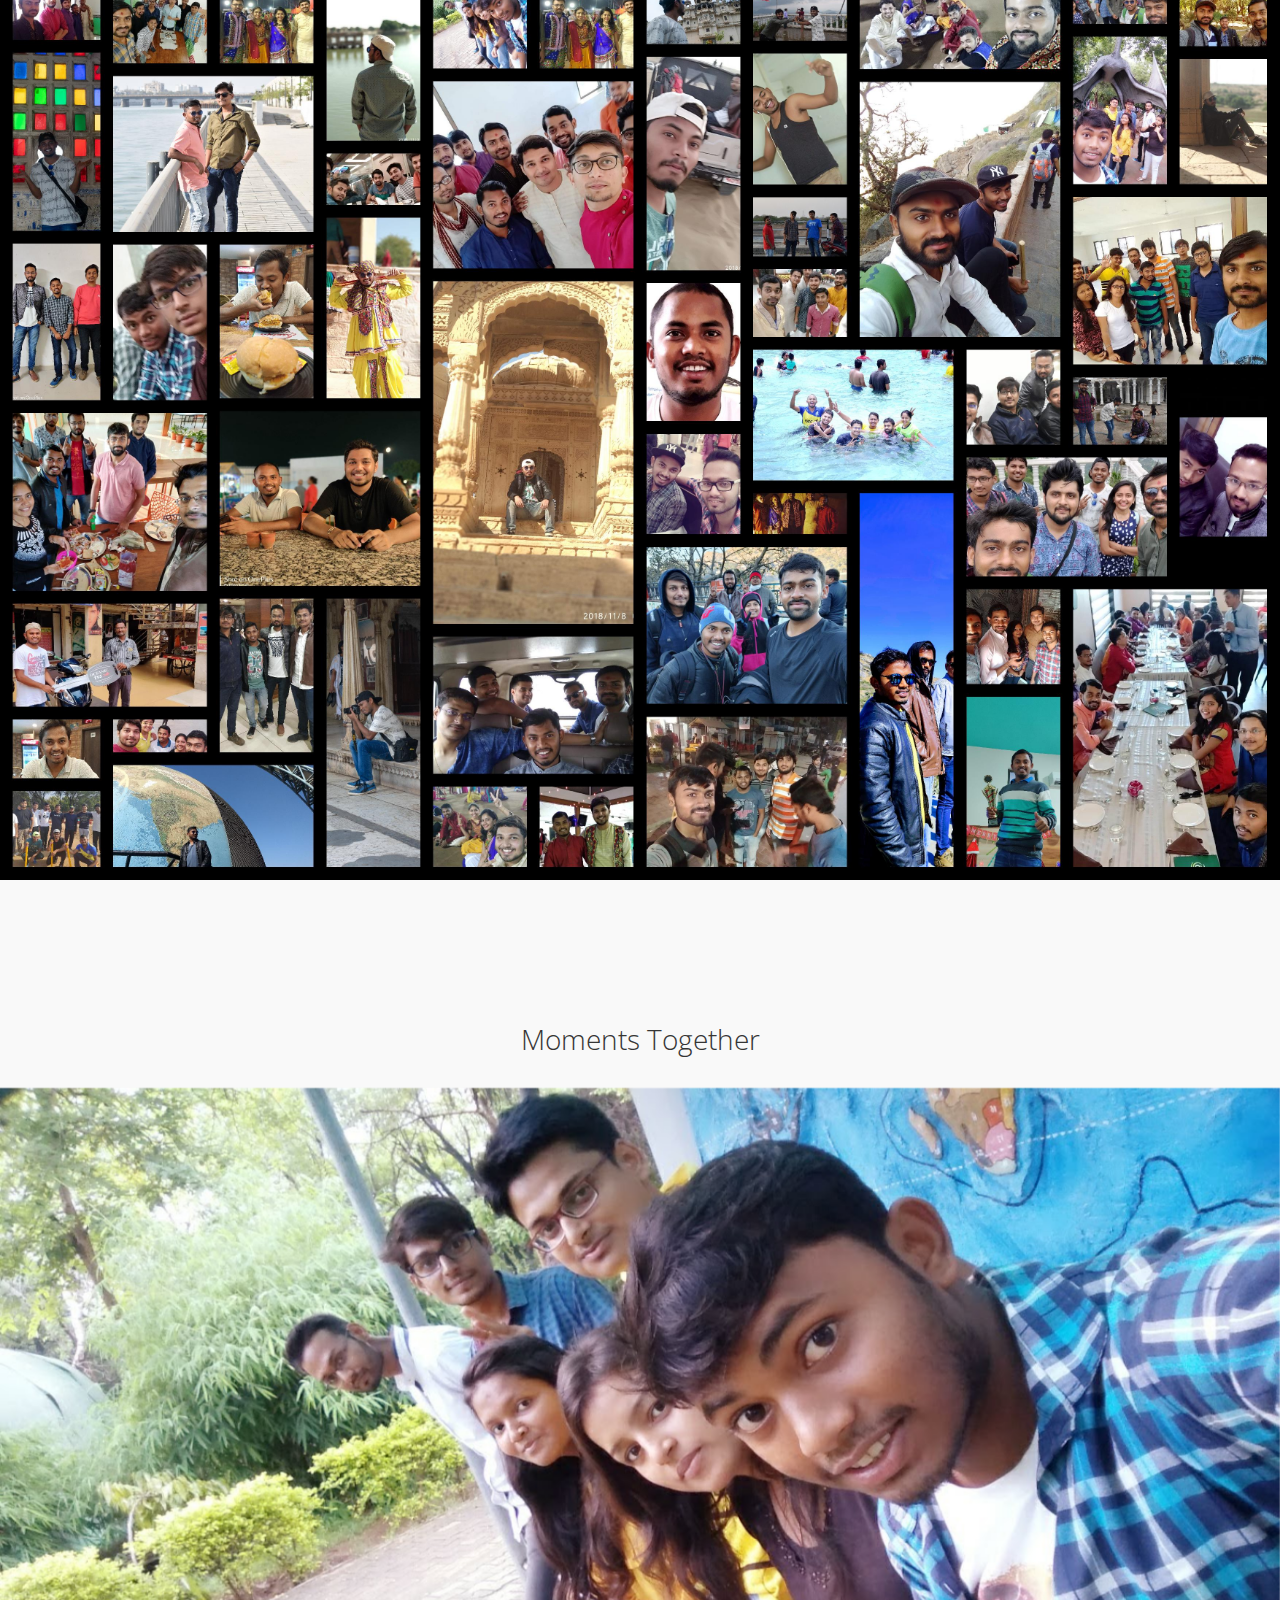
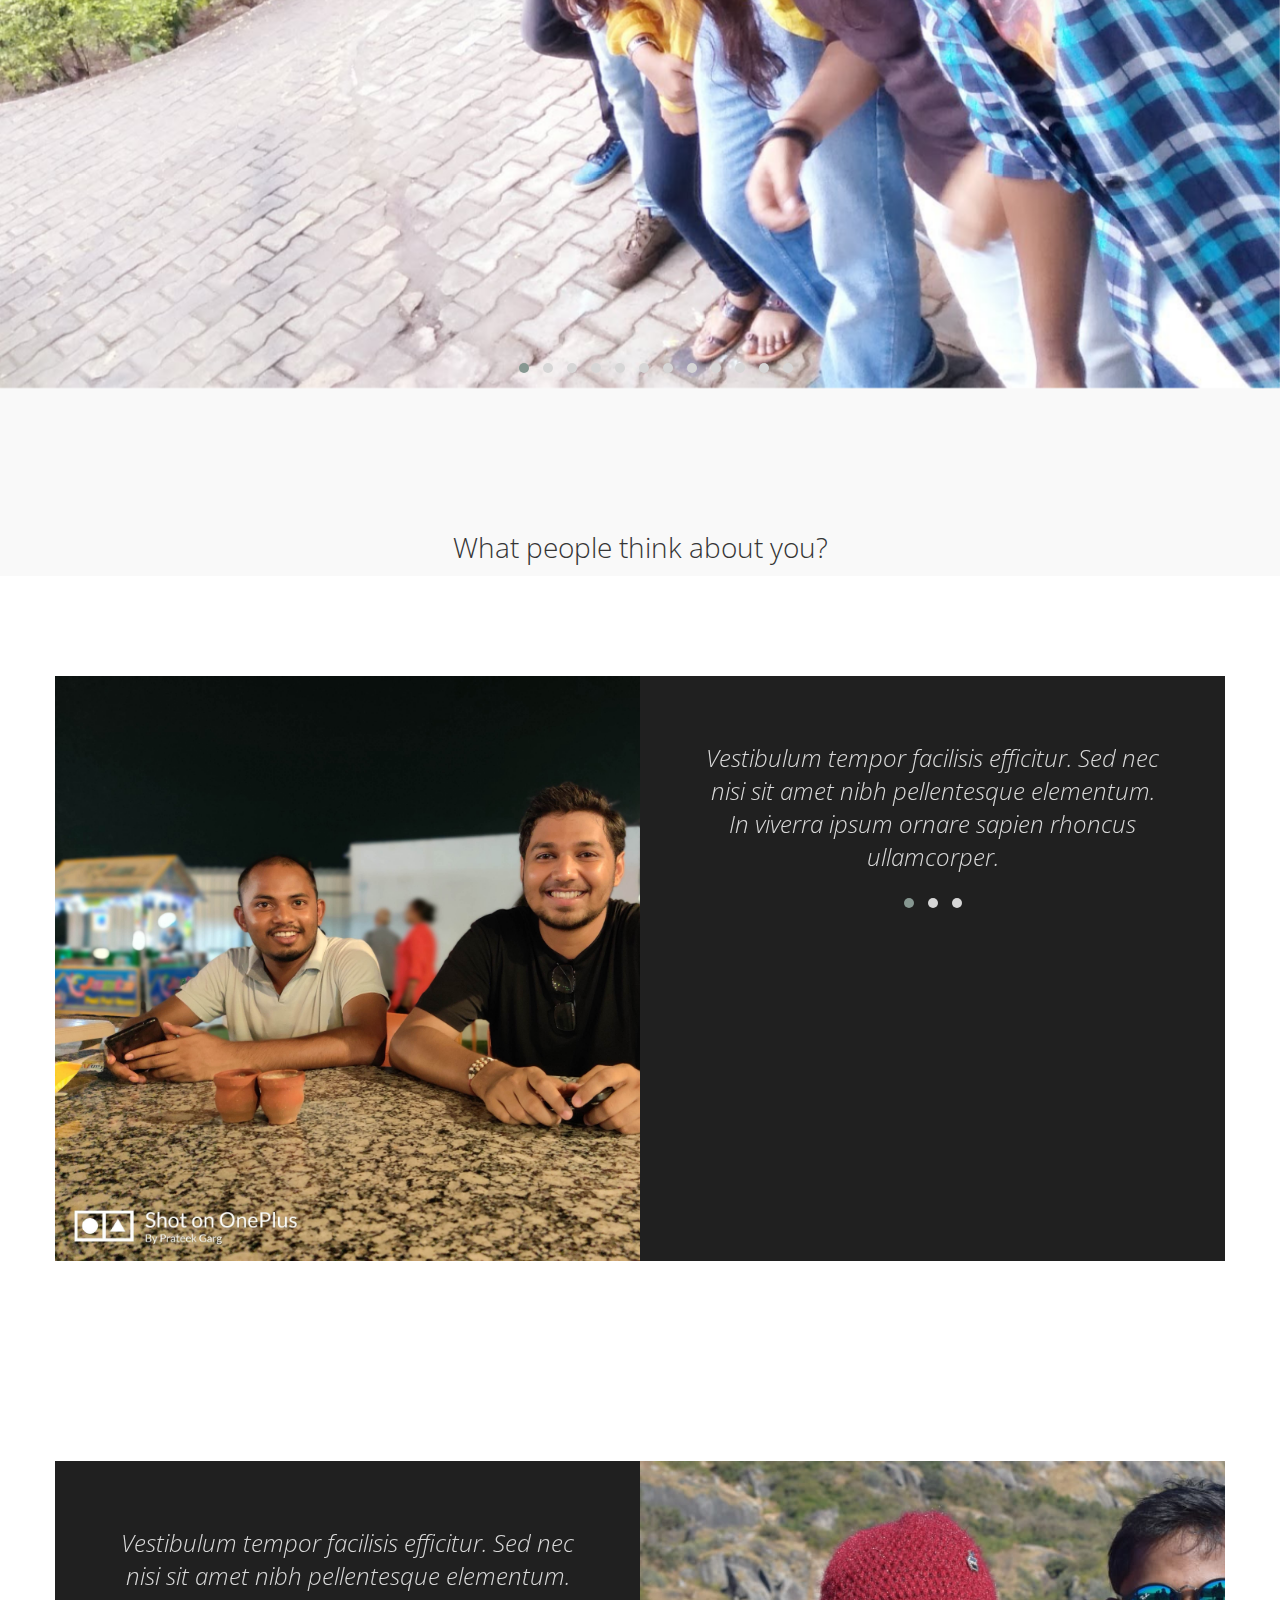
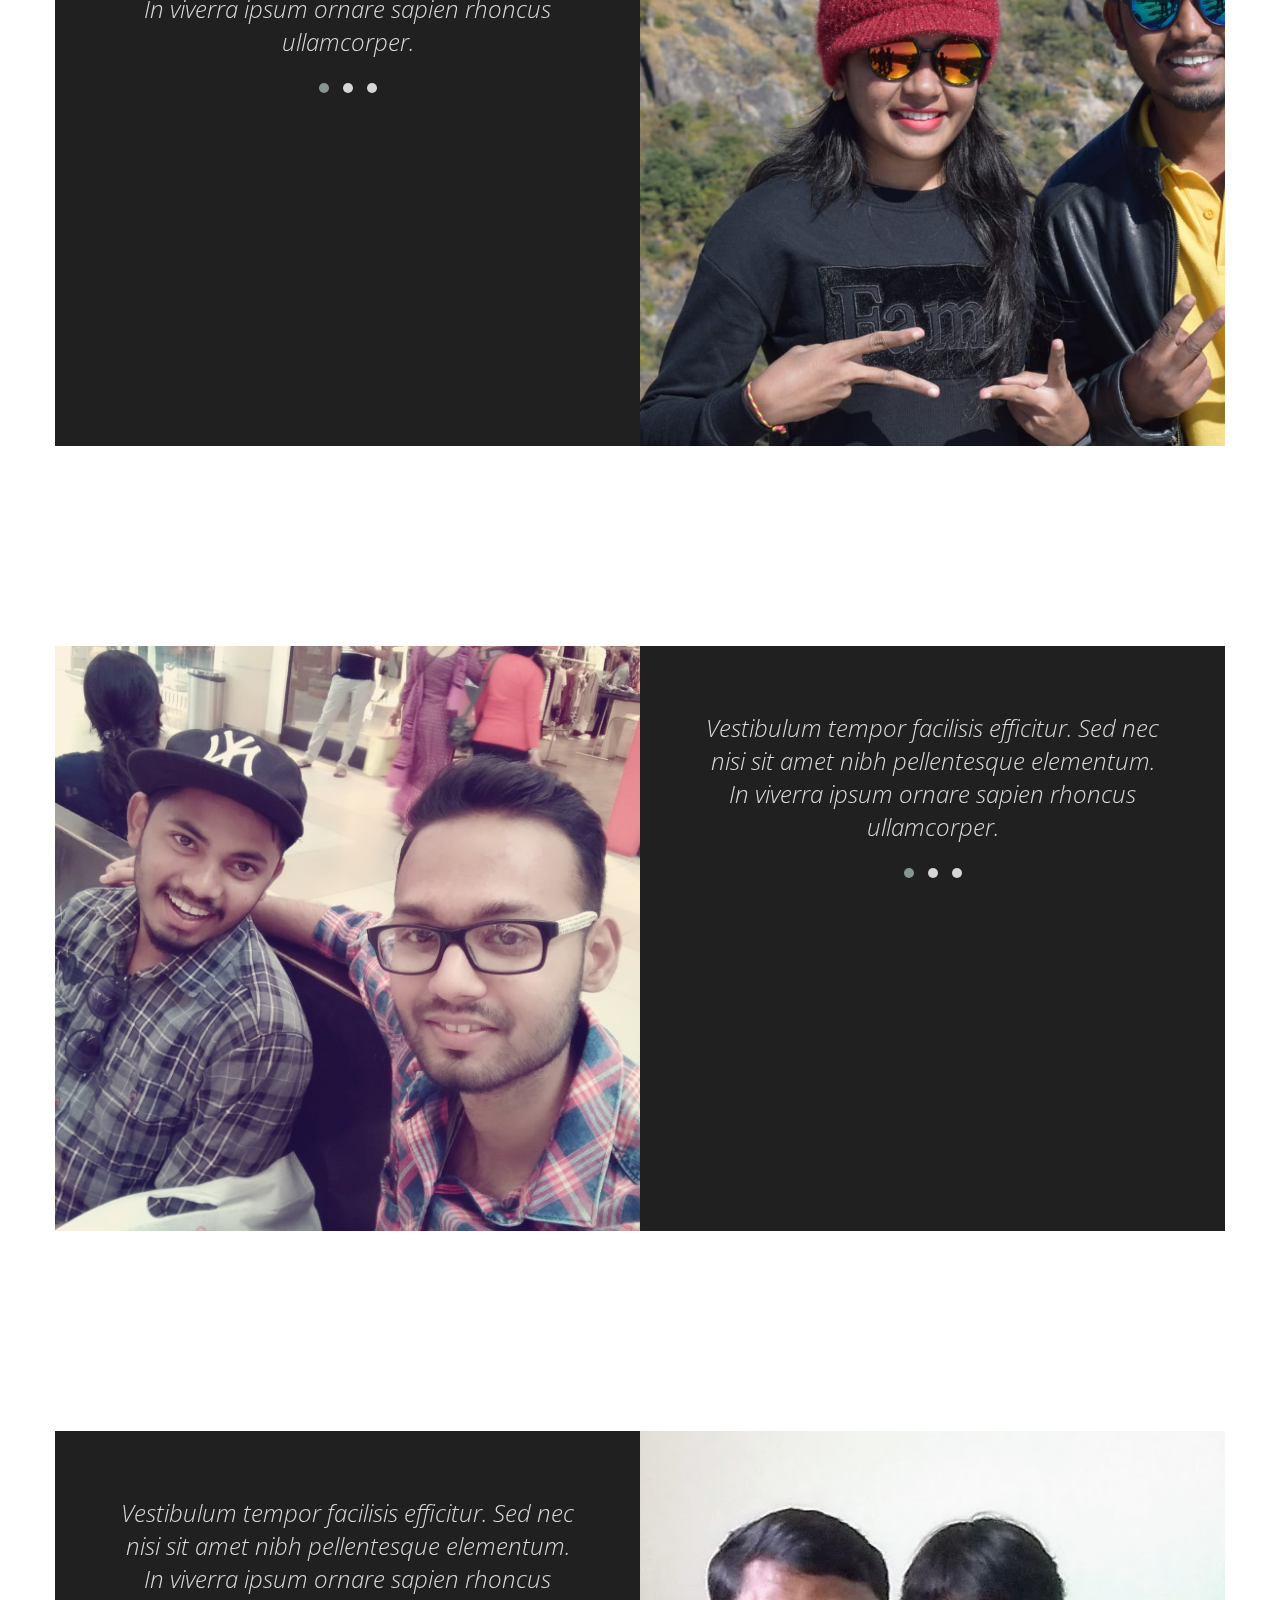
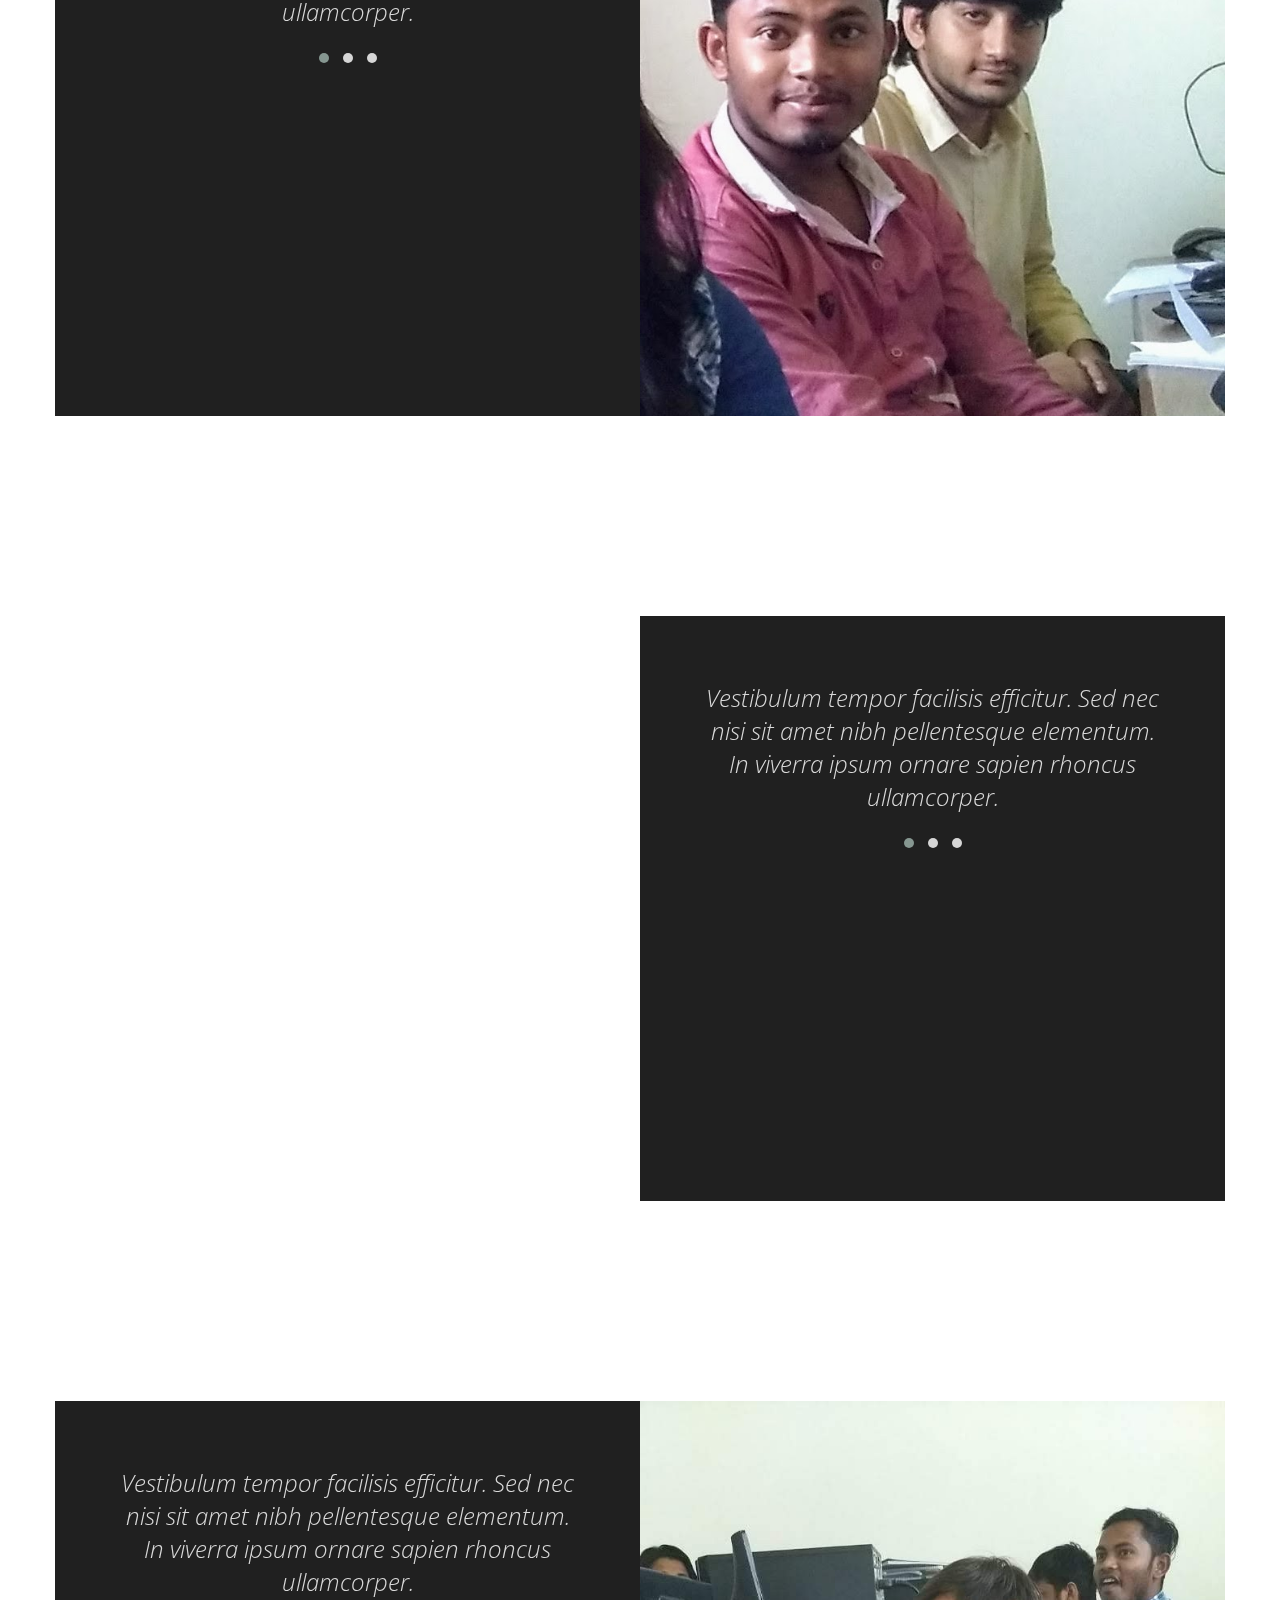
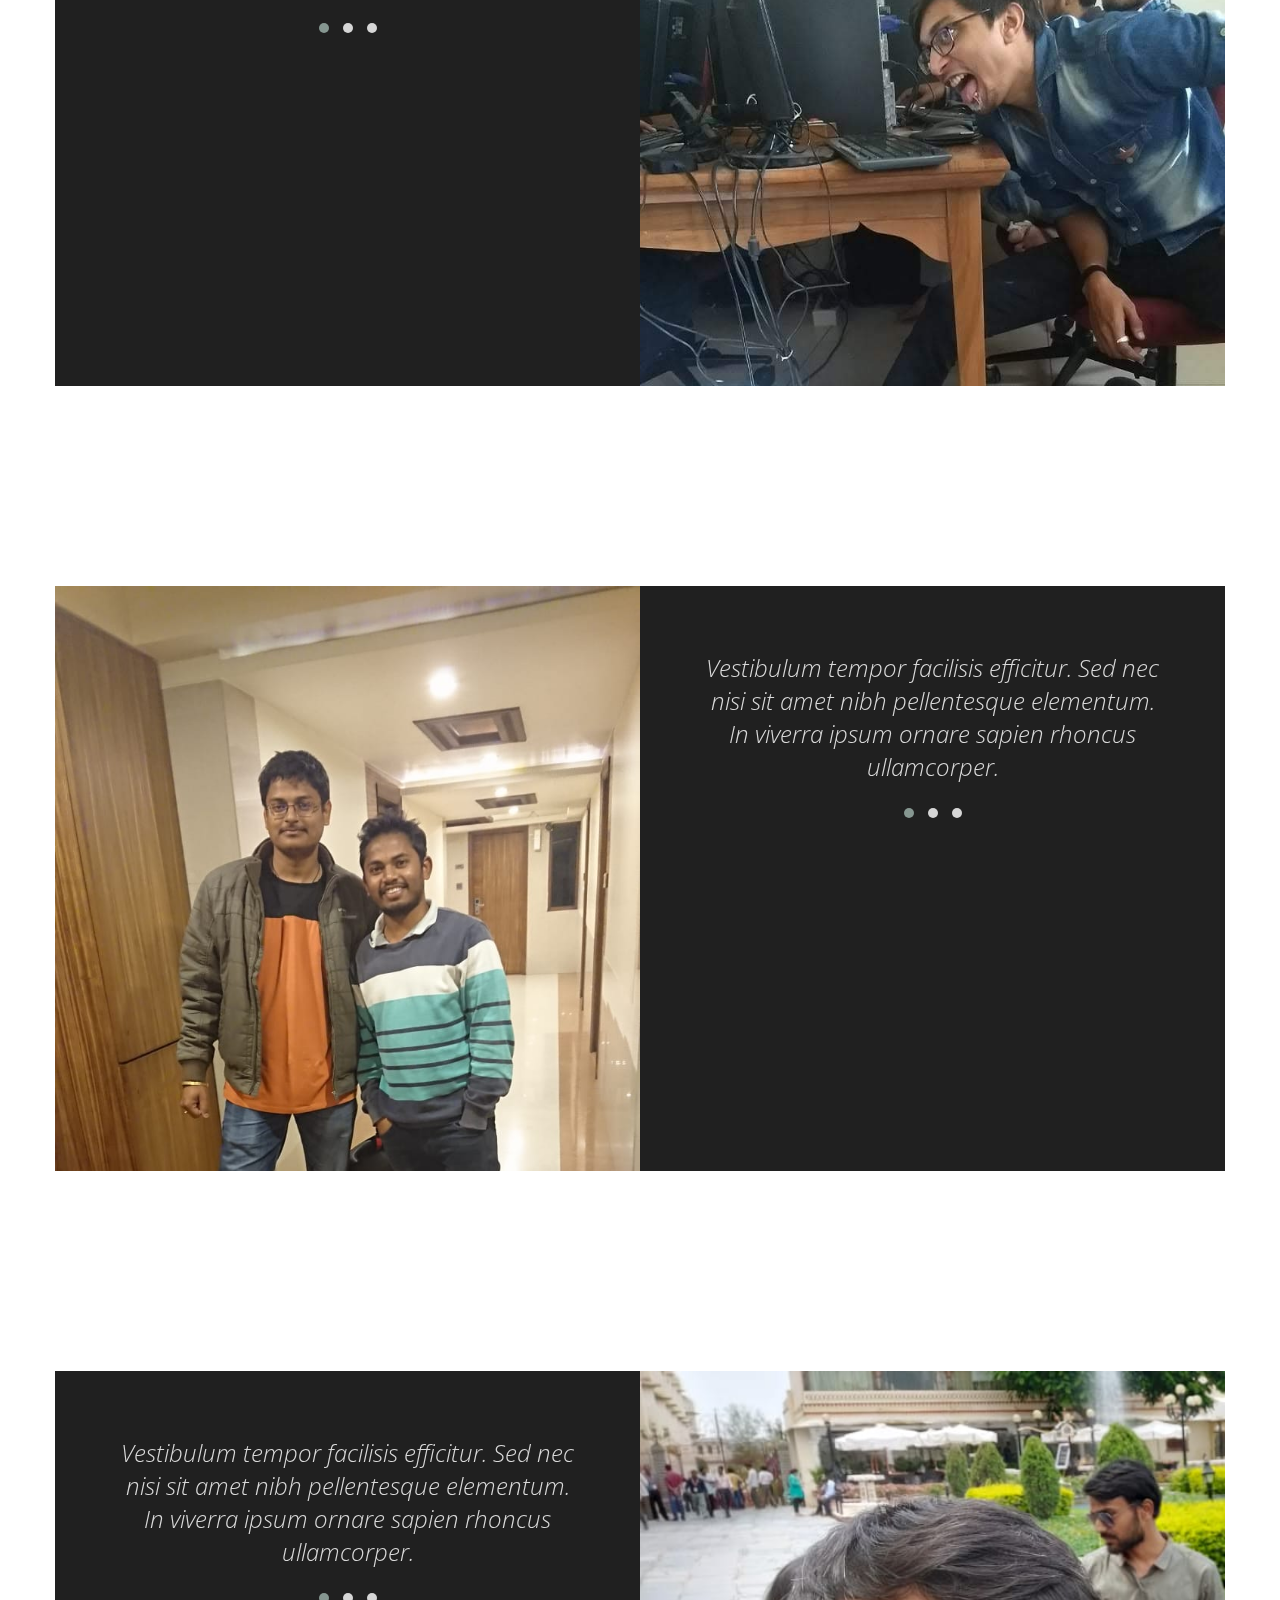
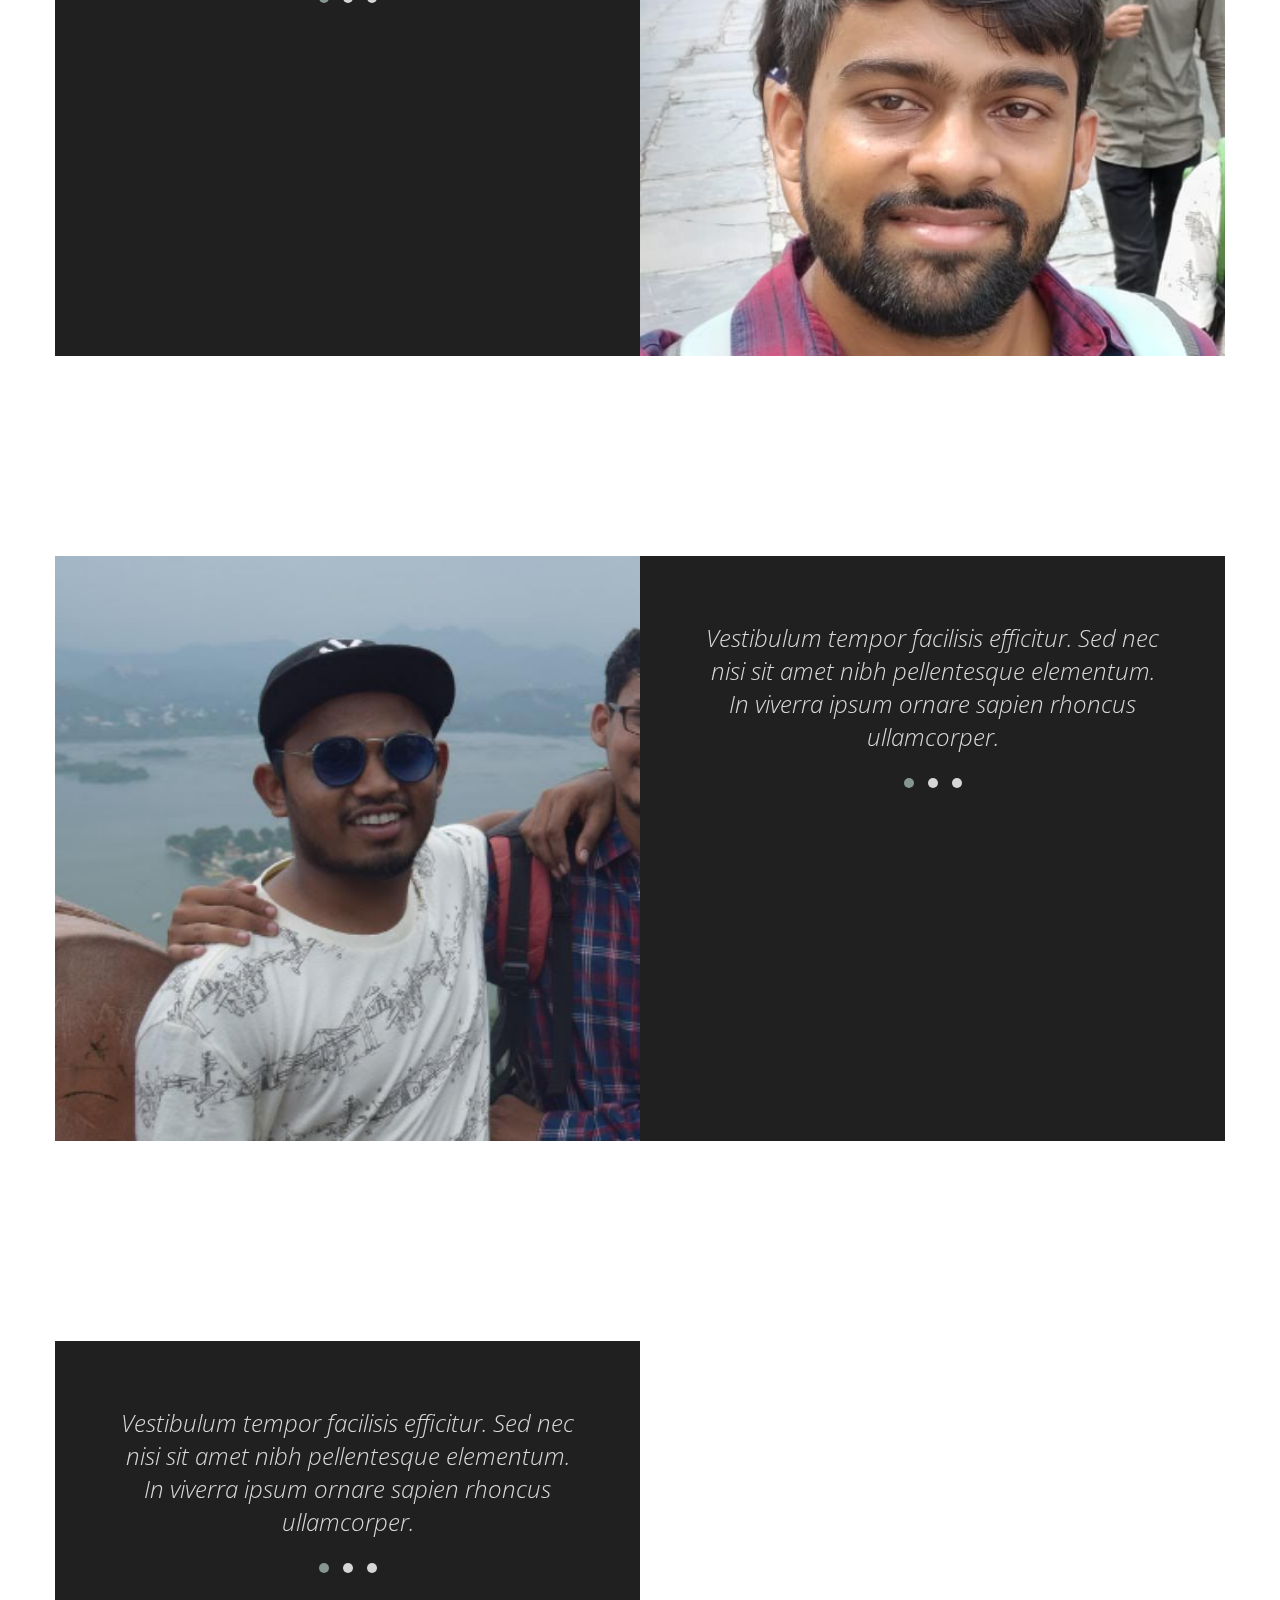
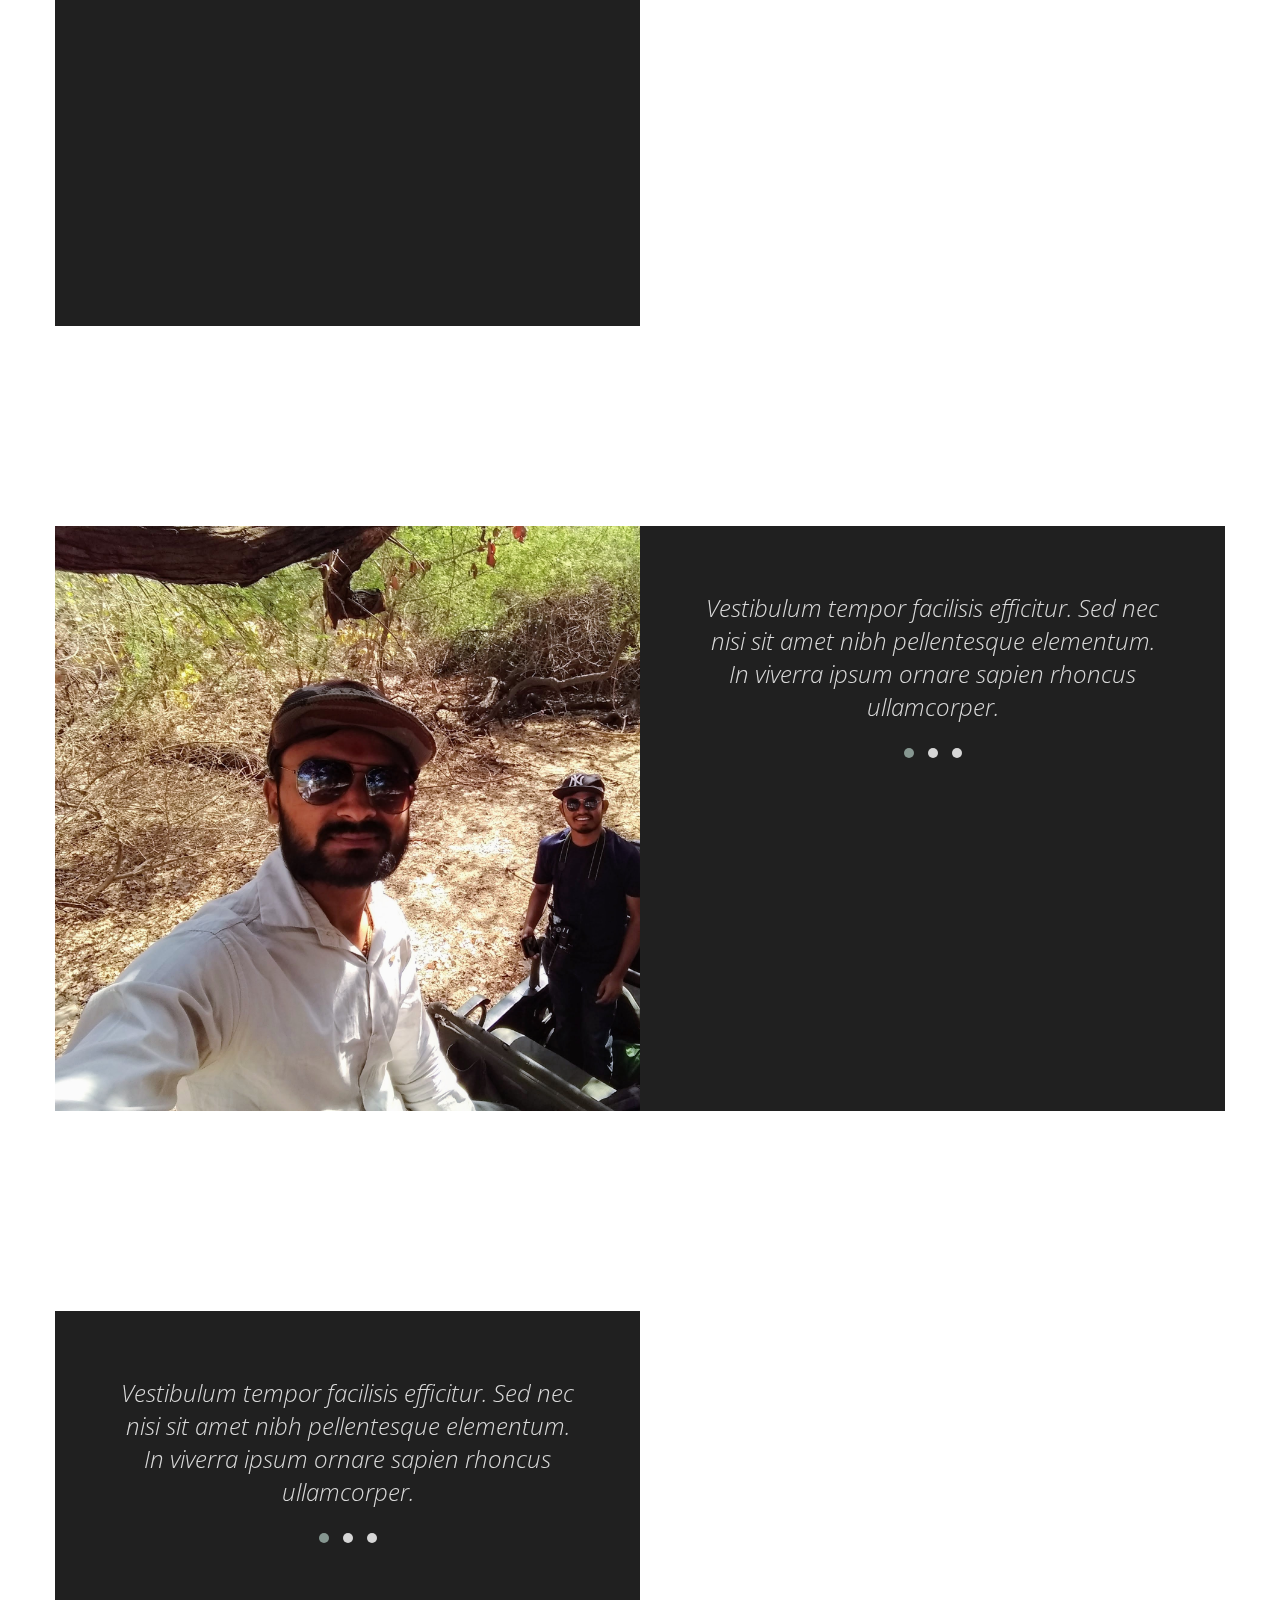
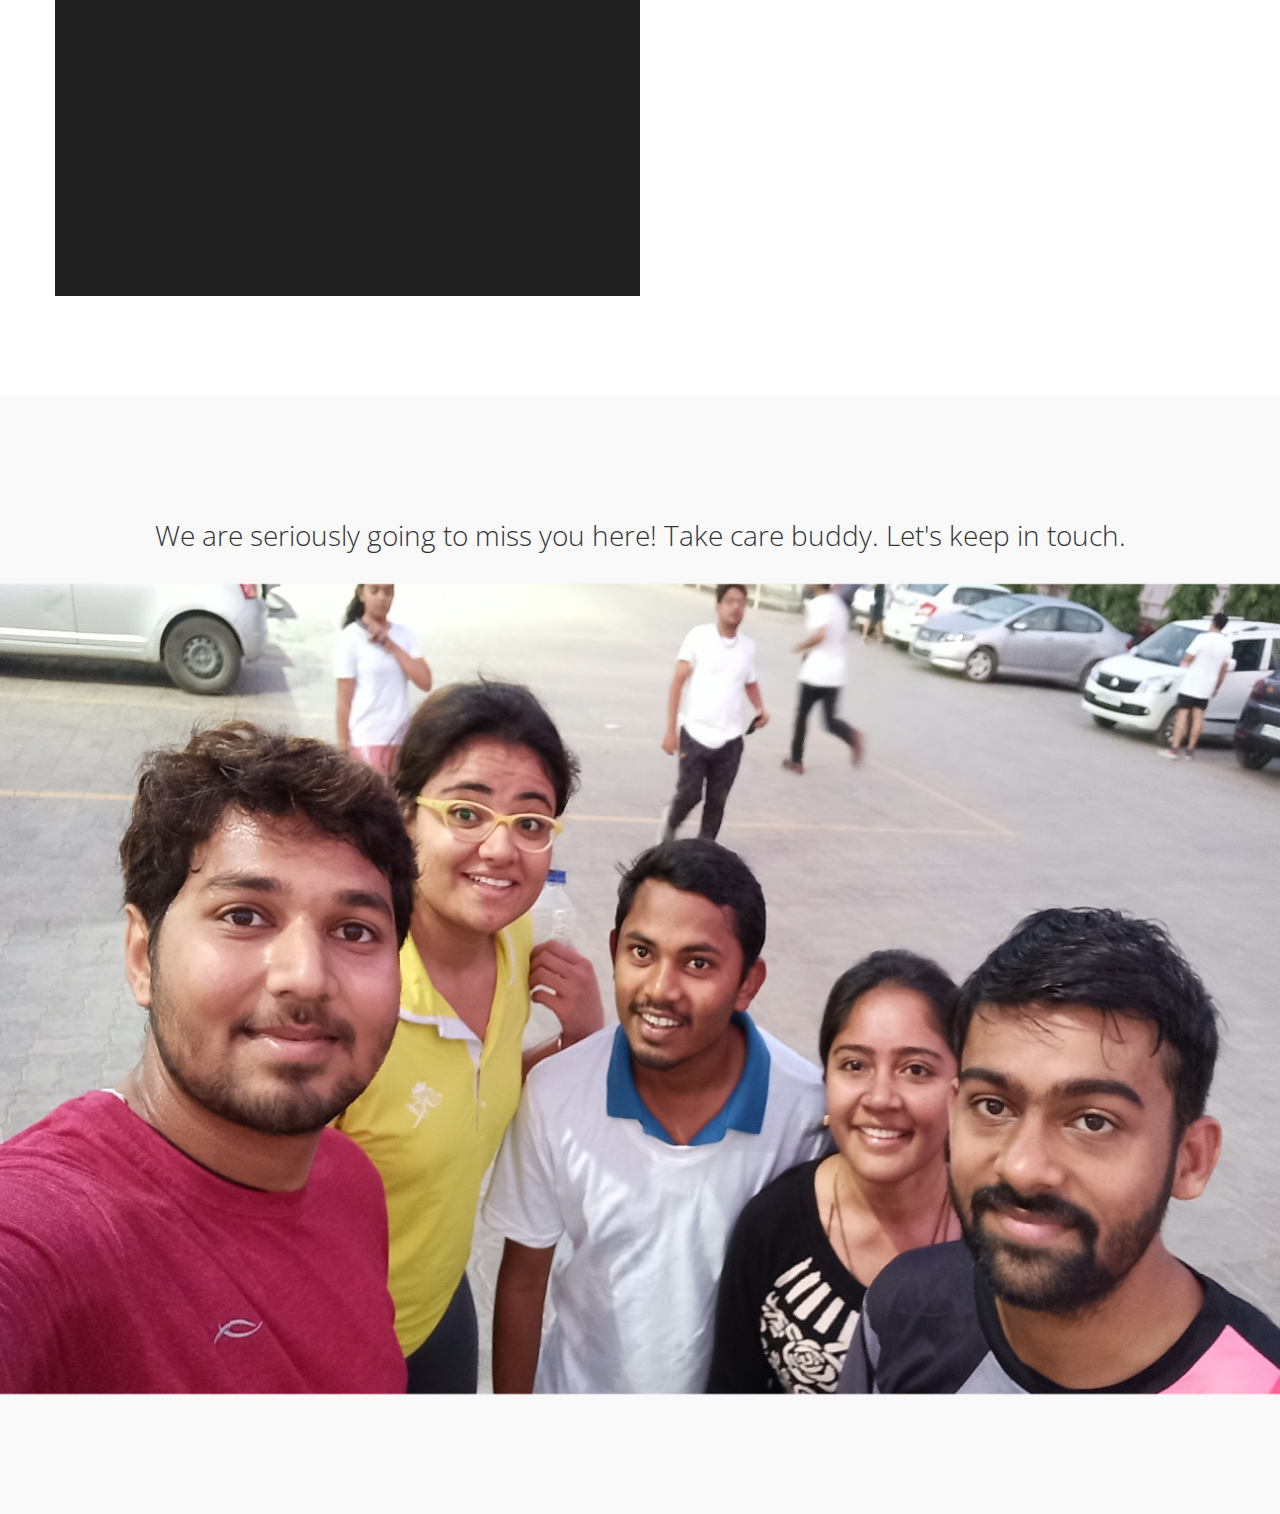
==== index.html @ dcfbf040 "initial commit" ====
<!DOCTYPE html>
<html lang="en">

<head>

     <title>Farewell Rajesh</title>
     <meta charset="UTF-8">
     <meta http-equiv="X-UA-Compatible" content="IE=Edge">
     <meta name="description" content="">
     <meta name="keywords" content="">
     <meta name="team" content="">
     <meta name="viewport" content="width=device-width, initial-scale=1, maximum-scale=1">

     <link rel="stylesheet" href="css/bootstrap.min.css">
     <link rel="stylesheet" href="css/owl.carousel.css">
     <link rel="stylesheet" href="css/owl.theme.default.min.css">
     <link rel="stylesheet" href="css/font-awesome.min.css">

     <!-- MAIN CSS -->
     <link rel="stylesheet" href="css/tooplate-style.css">
</head>

<body onload="load()">

     <!-- PRE LOADER -->
     <section class="preloader">
          <div class="spinner">
               <span class="spinner-rotate"></span>
          </div>
     </section>


     <!-- FEATURE -->
     <section id="home" data-stellar-background-ratio="0.5">
     </section>


     <section class="carousel-sec">
          <center>
               <h2> Moments Together </h2>
          </center>
          <div class="owl-carousel owl-theme">
               <div class="item">
                    <div class="testimonial-item">
                         <img style="height:100vh;" src="images/moment-1.jpg" class="img-responsive" alt="Rajesh">
                    </div>
               </div>
               <div class="item">
                    <div class="testimonial-item">
                         <img style="height:100vh;" src="images/moment-2.jpg" class="img-responsive" alt="Rajesh">
                    </div>
               </div>
               <div class="item">
                    <div class="testimonial-item">
                         <img style="height:100vh;" src="images/moment-3.jpg" class="img-responsive" alt="Rajesh">
                    </div>
               </div>
               <div class="item">
                    <div class="testimonial-item">
                         <img style="height:100vh;" src="images/moment-4.jpg" class="img-responsive" alt="Rajesh">
                    </div>
               </div>
               <div class="item">
                    <div class="testimonial-item">
                         <img style="height:100vh;" src="images/moment-6.jpg" class="img-responsive" alt="Rajesh">
                    </div>
               </div>
               <div class="item">
                    <div class="testimonial-item">
                         <img style="height:100vh;" src="images/moment-7.jpg" class="img-responsive" alt="Rajesh">
                    </div>
               </div>
               <div class="item">
                    <div class="testimonial-item">
                         <img style="height:100vh;" src="images/moment-8.jpg" class="img-responsive" alt="Rajesh">
                    </div>
               </div>
               <div class="item">
                    <div class="testimonial-item">
                         <img style="height:100vh;" src="images/moment-9.jpg" class="img-responsive" alt="Rajesh">
                    </div>
               </div>
               <div class="item">
                    <div class="testimonial-item">
                         <img style="height:100vh;" src="images/moment-10.jpg" class="img-responsive" alt="Rajesh">
                    </div>
               </div>
               <div class="item">
                    <div class="testimonial-item">
                         <img style="height:100vh;" src="images/moment-11.jpg" class="img-responsive" alt="Rajesh">
                    </div>
               </div>
               <div class="item">
                    <div class="testimonial-item">
                         <img style="height:100vh;" src="images/moment-12.jpg" class="img-responsive" alt="Rajesh">
                    </div>
               </div>
               <div class="item">
                    <div class="testimonial-item">
                         <img style="height:100vh;" src="images/moment-13.jpg" class="img-responsive" alt="Rajesh">
                    </div>
               </div>
          </div>
     </section>

     <center>
          <h2> What people think about you? </h2>
     </center>

     <!-- Maulik -->
     <section id="testimonial" data-stellar-background-ratio="0.5">
          <div class="container">
               <div class="row">
                    <div class="col-md-6 col-sm-12">
                         <div style="background-image: url('images/rajesh-maulik.jpg')" class="testimonial-image"></div>
                    </div>
                    <div class="col-md-6 col-sm-12">
                         <div class="testimonial-info">
                              <!-- <div class="section-title">
                                   <h1>What People Say</h1>
                              </div> -->
                              <div class="owl-carousel owl-theme">
                                   <div class="item">
                                        <h3>Vestibulum tempor facilisis efficitur. Sed nec nisi sit amet nibh
                                             pellentesque elementum. In viverra ipsum ornare sapien rhoncus ullamcorper.
                                        </h3>
                                        <!-- <div class="testimonial-item">
                                             <img src="images/tst-image1.jpg" class="img-responsive" alt="Rajesh">
                                             <h4>Rajesh</h4>
                                        </div> -->
                                   </div>
                                   <div class="item">
                                        <h3>Donec pretium tristique elit eget sodales. Pellentesque posuere, nunc id
                                             interdum venenatis, leo odio cursus sapien, ac malesuada nisl libero eget
                                             urna.</h3>
                                        <!-- <div class="testimonial-item">
                                             <img src="images/tst-image2.jpg" class="img-responsive" alt="Sofia">
                                             <h4>Sofia</h4>
                                        </div> -->
                                   </div>
                                   <div class="item">
                                        <h3>Lorem ipsum dolor sit amet, consectetur adipisicing eiusmod tempor
                                             incididunt ut labore et dolore magna.</h3>
                                        <!-- <div class="testimonial-item">
                                             <img src="images/tst-image3.jpg" class="img-responsive" alt="Monica">
                                             <h4>Monica</h4>
                                        </div> -->
                                   </div>
                              </div>
                         </div>
                    </div>

               </div>
          </div>
     </section>

     <!-- Sneha -->
     <section id="testimonial" data-stellar-background-ratio="0.5">
          <div class="container">
               <div class="row">
                    <div class="col-md-6 col-sm-12">
                         <div class="testimonial-info">
                              <div class="owl-carousel owl-theme">
                                   <div class="item">
                                        <h3>Vestibulum tempor facilisis efficitur. Sed nec nisi sit amet nibh
                                             pellentesque elementum. In viverra ipsum ornare sapien rhoncus ullamcorper.
                                        </h3>

                                   </div>
                                   <div class="item">
                                        <h3>Donec pretium tristique elit eget sodales. Pellentesque posuere, nunc id
                                             interdum venenatis, leo odio cursus sapien, ac malesuada nisl libero eget
                                             urna.</h3>

                                   </div>
                                   <div class="item">
                                        <h3>Lorem ipsum dolor sit amet, consectetur adipisicing eiusmod tempor
                                             incididunt ut labore et dolore magna.</h3>

                                   </div>
                              </div>
                         </div>
                    </div>
                    <div class="col-md-6 col-sm-12">
                         <div style="background-image: url('images/rajesh-sneha.jpeg')" class="testimonial-image"></div>
                    </div>
               </div>
          </div>
     </section>

     <!-- Mahadevan -->
     <section id="testimonial" data-stellar-background-ratio="0.5">
          <div class="container">
               <div class="row">
                    <div class="col-md-6 col-sm-12">
                         <div style="background-image: url('images/rajesh-mahadevan.jpg')" class="testimonial-image">
                         </div>
                    </div>
                    <div class="col-md-6 col-sm-12">
                         <div class="testimonial-info">
                              <div class="owl-carousel owl-theme">
                                   <div class="item">
                                        <h3>Vestibulum tempor facilisis efficitur. Sed nec nisi sit amet nibh
                                             pellentesque elementum. In viverra ipsum ornare sapien rhoncus ullamcorper.
                                        </h3>

                                   </div>
                                   <div class="item">
                                        <h3>Donec pretium tristique elit eget sodales. Pellentesque posuere, nunc id
                                             interdum venenatis, leo odio cursus sapien, ac malesuada nisl libero eget
                                             urna.</h3>

                                   </div>
                                   <div class="item">
                                        <h3>Lorem ipsum dolor sit amet, consectetur adipisicing eiusmod tempor
                                             incididunt ut labore et dolore magna.</h3>

                                   </div>
                              </div>
                         </div>
                    </div>

               </div>
          </div>
     </section>

     <!-- Shrey -->
     <section id="testimonial" data-stellar-background-ratio="0.5">
          <div class="container">
               <div class="row">
                    <div class="col-md-6 col-sm-12">
                         <div class="testimonial-info">
                              <div class="owl-carousel owl-theme">
                                   <div class="item">
                                        <h3>Vestibulum tempor facilisis efficitur. Sed nec nisi sit amet nibh
                                             pellentesque elementum. In viverra ipsum ornare sapien rhoncus ullamcorper.
                                        </h3>

                                   </div>
                                   <div class="item">
                                        <h3>Donec pretium tristique elit eget sodales. Pellentesque posuere, nunc id
                                             interdum venenatis, leo odio cursus sapien, ac malesuada nisl libero eget
                                             urna.</h3>

                                   </div>
                                   <div class="item">
                                        <h3>Lorem ipsum dolor sit amet, consectetur adipisicing eiusmod tempor
                                             incididunt ut labore et dolore magna.</h3>

                                   </div>
                              </div>
                         </div>
                    </div>
                    <div class="col-md-6 col-sm-12">
                         <div style="background-image: url('images/rajesh-shrey.jpg')" class="testimonial-image"></div>
                    </div>
               </div>
          </div>
     </section>

     <!-- Prateek -->
     <section id="testimonial" data-stellar-background-ratio="0.5">
          <div class="container">
               <div class="row">
                    <div class="col-md-6 col-sm-12">
                         <div style="background-image: url('images/rajesh-prateek.jpg')" class="testimonial-image">
                         </div>
                    </div>
                    <div class="col-md-6 col-sm-12">
                         <div class="testimonial-info">
                              <div class="owl-carousel owl-theme">
                                   <div class="item">
                                        <h3>Vestibulum tempor facilisis efficitur. Sed nec nisi sit amet nibh
                                             pellentesque elementum. In viverra ipsum ornare sapien rhoncus ullamcorper.
                                        </h3>

                                   </div>
                                   <div class="item">
                                        <h3>Donec pretium tristique elit eget sodales. Pellentesque posuere, nunc id
                                             interdum venenatis, leo odio cursus sapien, ac malesuada nisl libero eget
                                             urna.</h3>

                                   </div>
                                   <div class="item">
                                        <h3>Lorem ipsum dolor sit amet, consectetur adipisicing eiusmod tempor
                                             incididunt ut labore et dolore magna.</h3>

                                   </div>
                              </div>
                         </div>
                    </div>

               </div>
          </div>
     </section>

     <!-- Anand -->
     <section id="testimonial" data-stellar-background-ratio="0.5">
          <div class="container">
               <div class="row">
                    <div class="col-md-6 col-sm-12">
                         <div class="testimonial-info">
                              <div class="owl-carousel owl-theme">
                                   <div class="item">
                                        <h3>Vestibulum tempor facilisis efficitur. Sed nec nisi sit amet nibh
                                             pellentesque elementum. In viverra ipsum ornare sapien rhoncus ullamcorper.
                                        </h3>

                                   </div>
                                   <div class="item">
                                        <h3>Donec pretium tristique elit eget sodales. Pellentesque posuere, nunc id
                                             interdum venenatis, leo odio cursus sapien, ac malesuada nisl libero eget
                                             urna.</h3>

                                   </div>
                                   <div class="item">
                                        <h3>Lorem ipsum dolor sit amet, consectetur adipisicing eiusmod tempor
                                             incididunt ut labore et dolore magna.</h3>

                                   </div>
                              </div>
                         </div>
                    </div>
                    <div class="col-md-6 col-sm-12">
                         <div style="background-image: url('images/rajesh-anand.jpg')" class="testimonial-image"></div>
                    </div>
               </div>
          </div>
     </section>

     <!-- Armaan -->
     <section id="testimonial" data-stellar-background-ratio="0.5">
          <div class="container">
               <div class="row">
                    <div class="col-md-6 col-sm-12">
                         <div style="background-image: url('images/rajesh-armaan.jpg')" class="testimonial-image"></div>
                    </div>
                    <div class="col-md-6 col-sm-12">
                         <div class="testimonial-info">
                              <div class="owl-carousel owl-theme">
                                   <div class="item">
                                        <h3>Vestibulum tempor facilisis efficitur. Sed nec nisi sit amet nibh
                                             pellentesque elementum. In viverra ipsum ornare sapien rhoncus ullamcorper.
                                        </h3>

                                   </div>
                                   <div class="item">
                                        <h3>Donec pretium tristique elit eget sodales. Pellentesque posuere, nunc id
                                             interdum venenatis, leo odio cursus sapien, ac malesuada nisl libero eget
                                             urna.</h3>

                                   </div>
                                   <div class="item">
                                        <h3>Lorem ipsum dolor sit amet, consectetur adipisicing eiusmod tempor
                                             incididunt ut labore et dolore magna.</h3>

                                   </div>
                              </div>
                         </div>
                    </div>

               </div>
          </div>
     </section>

     <!-- Kush -->
     <section id="testimonial" data-stellar-background-ratio="0.5">
          <div class="container">
               <div class="row">
                    <div class="col-md-6 col-sm-12">
                         <div class="testimonial-info">
                              <div class="owl-carousel owl-theme">
                                   <div class="item">
                                        <h3>Vestibulum tempor facilisis efficitur. Sed nec nisi sit amet nibh
                                             pellentesque elementum. In viverra ipsum ornare sapien rhoncus ullamcorper.
                                        </h3>

                                   </div>
                                   <div class="item">
                                        <h3>Donec pretium tristique elit eget sodales. Pellentesque posuere, nunc id
                                             interdum venenatis, leo odio cursus sapien, ac malesuada nisl libero eget
                                             urna.</h3>

                                   </div>
                                   <div class="item">
                                        <h3>Lorem ipsum dolor sit amet, consectetur adipisicing eiusmod tempor
                                             incididunt ut labore et dolore magna.</h3>

                                   </div>
                              </div>
                         </div>
                    </div>
                    <div class="col-md-6 col-sm-12">
                         <div style="background-image: url('images/rajesh-kush.jpg')" class="testimonial-image"></div>
                    </div>
               </div>
          </div>
     </section>

     <!-- Utkarsh -->
     <section id="testimonial" data-stellar-background-ratio="0.5">
          <div class="container">
               <div class="row">
                    <div class="col-md-6 col-sm-12">
                         <div style="background-image: url('images/rajesh-utkarsh.png')" class="testimonial-image">
                         </div>
                    </div>
                    <div class="col-md-6 col-sm-12">
                         <div class="testimonial-info">
                              <div class="owl-carousel owl-theme">
                                   <div class="item">
                                        <h3>Vestibulum tempor facilisis efficitur. Sed nec nisi sit amet nibh
                                             pellentesque elementum. In viverra ipsum ornare sapien rhoncus ullamcorper.
                                        </h3>

                                   </div>
                                   <div class="item">
                                        <h3>Donec pretium tristique elit eget sodales. Pellentesque posuere, nunc id
                                             interdum venenatis, leo odio cursus sapien, ac malesuada nisl libero eget
                                             urna.</h3>

                                   </div>
                                   <div class="item">
                                        <h3>Lorem ipsum dolor sit amet, consectetur adipisicing eiusmod tempor
                                             incididunt ut labore et dolore magna.</h3>

                                   </div>
                              </div>
                         </div>
                    </div>

               </div>
          </div>
     </section>

     <!-- Janmejay -->
     <section id="testimonial" data-stellar-background-ratio="0.5">
          <div class="container">
               <div class="row">
                    <div class="col-md-6 col-sm-12">
                         <div class="testimonial-info">
                              <div class="owl-carousel owl-theme">
                                   <div class="item">
                                        <h3>Vestibulum tempor facilisis efficitur. Sed nec nisi sit amet nibh
                                             pellentesque elementum. In viverra ipsum ornare sapien rhoncus ullamcorper.
                                        </h3>

                                   </div>
                                   <div class="item">
                                        <h3>Donec pretium tristique elit eget sodales. Pellentesque posuere, nunc id
                                             interdum venenatis, leo odio cursus sapien, ac malesuada nisl libero eget
                                             urna.</h3>

                                   </div>
                                   <div class="item">
                                        <h3>Lorem ipsum dolor sit amet, consectetur adipisicing eiusmod tempor
                                             incididunt ut labore et dolore magna.</h3>

                                   </div>
                              </div>
                         </div>
                    </div>
                    <div class="col-md-6 col-sm-12">
                         <div style="background-image: url('images/rajesh-janmejay.jpg')" class="testimonial-image">
                         </div>
                    </div>
               </div>
          </div>
     </section>
     <!-- Akshar -->
     <section id="testimonial" data-stellar-background-ratio="0.5">
          <div class="container">
               <div class="row">
                    <div class="col-md-6 col-sm-12">
                         <div style="background-image: url('images/rajesh-akshar.jpg')" class="testimonial-image"></div>
                    </div>
                    <div class="col-md-6 col-sm-12">
                         <div class="testimonial-info">
                              <div class="owl-carousel owl-theme">
                                   <div class="item">
                                        <h3>Vestibulum tempor facilisis efficitur. Sed nec nisi sit amet nibh
                                             pellentesque elementum. In viverra ipsum ornare sapien rhoncus ullamcorper.
                                        </h3>

                                   </div>
                                   <div class="item">
                                        <h3>Donec pretium tristique elit eget sodales. Pellentesque posuere, nunc id
                                             interdum venenatis, leo odio cursus sapien, ac malesuada nisl libero eget
                                             urna.</h3>

                                   </div>
                                   <div class="item">
                                        <h3>Lorem ipsum dolor sit amet, consectetur adipisicing eiusmod tempor
                                             incididunt ut labore et dolore magna.</h3>

                                   </div>
                              </div>
                         </div>
                    </div>

               </div>
          </div>
     </section>

     <!-- Ashish -->
     <section id="testimonial" data-stellar-background-ratio="0.5">
          <div class="container">
               <div class="row">
                    <div class="col-md-6 col-sm-12">
                         <div class="testimonial-info">
                              <div class="owl-carousel owl-theme">
                                   <div class="item">
                                        <h3>Vestibulum tempor facilisis efficitur. Sed nec nisi sit amet nibh
                                             pellentesque elementum. In viverra ipsum ornare sapien rhoncus ullamcorper.
                                        </h3>

                                   </div>
                                   <div class="item">
                                        <h3>Donec pretium tristique elit eget sodales. Pellentesque posuere, nunc id
                                             interdum venenatis, leo odio cursus sapien, ac malesuada nisl libero eget
                                             urna.</h3>

                                   </div>
                                   <div class="item">
                                        <h3>Lorem ipsum dolor sit amet, consectetur adipisicing eiusmod tempor
                                             incididunt ut labore et dolore magna.</h3>

                                   </div>
                              </div>
                         </div>
                    </div>
                    <div class="col-md-6 col-sm-12">
                         <div style="background-image: url('images/rajesh-ashish.jpg')" class="testimonial-image"></div>
                    </div>
               </div>
          </div>
     </section>


     <!-- carousel or all images -->
     <section class="carousel-sec all-images">
          <center>
               <h2> We are seriously going to miss you here! Take care buddy. Let's keep in touch. </h2>
          </center>
          <div class="owl-carousel owl-theme" id="gallery">
               <div class="item">
                    <div class="testimonial-item"><img style="height:90vh;" src="images/rajesh-1.jpg"
                              class="img-responsive" alt="Rajesh"></div>
               </div>
               <div class="item">
                    <div class="testimonial-item"><img style="height:90vh;" src="images/rajesh-2.jpg"
                              class="img-responsive" alt="Rajesh"></div>
               </div>
               <div class="item">
                    <div class="testimonial-item"><img style="height:90vh;" src="images/rajesh-3.jpg"
                              class="img-responsive" alt="Rajesh"></div>
               </div>
               <div class="item">
                    <div class="testimonial-item"><img style="height:90vh;" src="images/rajesh-4.jpg"
                              class="img-responsive" alt="Rajesh"></div>
               </div>
               <div class="item">
                    <div class="testimonial-item"><img style="height:90vh;" src="images/rajesh-5.jpg"
                              class="img-responsive" alt="Rajesh"></div>
               </div>
               <div class="item">
                    <div class="testimonial-item"><img style="height:90vh;" src="images/rajesh-7.jpg"
                              class="img-responsive" alt="Rajesh"></div>
               </div>
               <div class="item">
                    <div class="testimonial-item"><img style="height:90vh;" src="images/rajesh-8.jpg"
                              class="img-responsive" alt="Rajesh"></div>
               </div>
               <div class="item">
                    <div class="testimonial-item"><img style="height:90vh;" src="images/rajesh-9.jpg"
                              class="img-responsive" alt="Rajesh"></div>
               </div>
               <div class="item">
                    <div class="testimonial-item"><img style="height:90vh;" src="images/rajesh-10.jpg"
                              class="img-responsive" alt="Rajesh"></div>
               </div>
               <div class="item">
                    <div class="testimonial-item"><img style="height:90vh;" src="images/rajesh-11.jpg"
                              class="img-responsive" alt="Rajesh"></div>
               </div>
               <div class="item">
                    <div class="testimonial-item"><img style="height:90vh;" src="images/rajesh-12.jpg"
                              class="img-responsive" alt="Rajesh"></div>
               </div>
               <div class="item">
                    <div class="testimonial-item"><img style="height:90vh;" src="images/rajesh-13.jpg"
                              class="img-responsive" alt="Rajesh"></div>
               </div>
               <div class="item">
                    <div class="testimonial-item"><img style="height:90vh;" src="images/rajesh-14.jpg"
                              class="img-responsive" alt="Rajesh"></div>
               </div>
               <div class="item">
                    <div class="testimonial-item"><img style="height:90vh;" src="images/rajesh-15.jpg"
                              class="img-responsive" alt="Rajesh"></div>
               </div>
               <div class="item">
                    <div class="testimonial-item"><img style="height:90vh;" src="images/rajesh-16.jpg"
                              class="img-responsive" alt="Rajesh"></div>
               </div>
               <div class="item">
                    <div class="testimonial-item"><img style="height:90vh;" src="images/rajesh-17.jpg"
                              class="img-responsive" alt="Rajesh"></div>
               </div>
               <div class="item">
                    <div class="testimonial-item"><img style="height:90vh;" src="images/rajesh-18.jpg"
                              class="img-responsive" alt="Rajesh"></div>
               </div>
               <div class="item">
                    <div class="testimonial-item"><img style="height:90vh;" src="images/rajesh-19.jpg"
                              class="img-responsive" alt="Rajesh"></div>
               </div>
               <div class="item">
                    <div class="testimonial-item"><img style="height:90vh;" src="images/rajesh-20.jpg"
                              class="img-responsive" alt="Rajesh"></div>
               </div>
               <div class="item">
                    <div class="testimonial-item"><img style="height:90vh;" src="images/rajesh-21.jpg"
                              class="img-responsive" alt="Rajesh"></div>
               </div>
               <div class="item">
                    <div class="testimonial-item"><img style="height:90vh;" src="images/rajesh-22.jpg"
                              class="img-responsive" alt="Rajesh"></div>
               </div>
               <div class="item">
                    <div class="testimonial-item"><img style="height:90vh;" src="images/rajesh-23.jpg"
                              class="img-responsive" alt="Rajesh"></div>
               </div>
               <div class="item">
                    <div class="testimonial-item"><img style="height:90vh;" src="images/rajesh-24.jpg"
                              class="img-responsive" alt="Rajesh"></div>
               </div>
               <div class="item">
                    <div class="testimonial-item"><img style="height:90vh;" src="images/rajesh-25.jpg"
                              class="img-responsive" alt="Rajesh"></div>
               </div>
               <div class="item">
                    <div class="testimonial-item"><img style="height:90vh;" src="images/rajesh-26.jpg"
                              class="img-responsive" alt="Rajesh"></div>
               </div>
               <div class="item">
                    <div class="testimonial-item"><img style="height:90vh;" src="images/rajesh-27.jpg"
                              class="img-responsive" alt="Rajesh"></div>
               </div>
               <div class="item">
                    <div class="testimonial-item"><img style="height:90vh;" src="images/rajesh-28.jpg"
                              class="img-responsive" alt="Rajesh"></div>
               </div>
               <div class="item">
                    <div class="testimonial-item"><img style="height:90vh;" src="images/rajesh-29.jpg"
                              class="img-responsive" alt="Rajesh"></div>
               </div>
               <div class="item">
                    <div class="testimonial-item"><img style="height:90vh;" src="images/rajesh-30.jpg"
                              class="img-responsive" alt="Rajesh"></div>
               </div>
               <div class="item">
                    <div class="testimonial-item"><img style="height:90vh;" src="images/rajesh-31.jpg"
                              class="img-responsive" alt="Rajesh"></div>
               </div>
               <div class="item">
                    <div class="testimonial-item"><img style="height:90vh;" src="images/rajesh-32.jpg"
                              class="img-responsive" alt="Rajesh"></div>
               </div>
               <div class="item">
                    <div class="testimonial-item"><img style="height:90vh;" src="images/rajesh-33.jpg"
                              class="img-responsive" alt="Rajesh"></div>
               </div>
               <div class="item">
                    <div class="testimonial-item"><img style="height:90vh;" src="images/rajesh-34.jpg"
                              class="img-responsive" alt="Rajesh"></div>
               </div>
               <div class="item">
                    <div class="testimonial-item"><img style="height:90vh;" src="images/rajesh-35.jpg"
                              class="img-responsive" alt="Rajesh"></div>
               </div>
               <div class="item">
                    <div class="testimonial-item"><img style="height:90vh;" src="images/rajesh-36.jpg"
                              class="img-responsive" alt="Rajesh"></div>
               </div>
               <div class="item">
                    <div class="testimonial-item"><img style="height:90vh;" src="images/rajesh-37.jpg"
                              class="img-responsive" alt="Rajesh"></div>
               </div>
               <div class="item">
                    <div class="testimonial-item"><img style="height:90vh;" src="images/rajesh-38.jpg"
                              class="img-responsive" alt="Rajesh"></div>
               </div>
               <div class="item">
                    <div class="testimonial-item"><img style="height:90vh;" src="images/rajesh-39.jpg"
                              class="img-responsive" alt="Rajesh"></div>
               </div>
               <div class="item">
                    <div class="testimonial-item"><img style="height:90vh;" src="images/rajesh-40.jpg"
                              class="img-responsive" alt="Rajesh"></div>
               </div>
               <div class="item">
                    <div class="testimonial-item"><img style="height:90vh;" src="images/rajesh-41.jpg"
                              class="img-responsive" alt="Rajesh"></div>
               </div>
               <div class="item">
                    <div class="testimonial-item"><img style="height:90vh;" src="images/rajesh-42.jpg"
                              class="img-responsive" alt="Rajesh"></div>
               </div>
               <div class="item">
                    <div class="testimonial-item"><img style="height:90vh;" src="images/rajesh-43.jpg"
                              class="img-responsive" alt="Rajesh"></div>
               </div>
               <div class="item">
                    <div class="testimonial-item"><img style="height:90vh;" src="images/rajesh-44.jpg"
                              class="img-responsive" alt="Rajesh"></div>
               </div>
               <div class="item">
                    <div class="testimonial-item"><img style="height:90vh;" src="images/rajesh-45.jpg"
                              class="img-responsive" alt="Rajesh"></div>
               </div>
               <div class="item">
                    <div class="testimonial-item"><img style="height:90vh;" src="images/rajesh-46.jpg"
                              class="img-responsive" alt="Rajesh"></div>
               </div>
               <div class="item">
                    <div class="testimonial-item"><img style="height:90vh;" src="images/rajesh-47.jpg"
                              class="img-responsive" alt="Rajesh"></div>
               </div>
               <div class="item">
                    <div class="testimonial-item"><img style="height:90vh;" src="images/rajesh-48.jpg"
                              class="img-responsive" alt="Rajesh"></div>
               </div>
               <div class="item">
                    <div class="testimonial-item"><img style="height:90vh;" src="images/rajesh-49.jpg"
                              class="img-responsive" alt="Rajesh"></div>
               </div>
               <div class="item">
                    <div class="testimonial-item"><img style="height:90vh;" src="images/rajesh-50.jpg"
                              class="img-responsive" alt="Rajesh"></div>
               </div>
               <div class="item">
                    <div class="testimonial-item"><img style="height:90vh;" src="images/rajesh-51.jpg"
                              class="img-responsive" alt="Rajesh"></div>
               </div>
               <div class="item">
                    <div class="testimonial-item"><img style="height:90vh;" src="images/rajesh-52.jpg"
                              class="img-responsive" alt="Rajesh"></div>
               </div>
               <div class="item">
                    <div class="testimonial-item"><img style="height:90vh;" src="images/rajesh-53.jpg"
                              class="img-responsive" alt="Rajesh"></div>
               </div>
               <div class="item">
                    <div class="testimonial-item"><img style="height:90vh;" src="images/rajesh-54.jpg"
                              class="img-responsive" alt="Rajesh"></div>
               </div>
               <div class="item">
                    <div class="testimonial-item"><img style="height:90vh;" src="images/rajesh-55.jpg"
                              class="img-responsive" alt="Rajesh"></div>
               </div>
               <div class="item">
                    <div class="testimonial-item"><img style="height:90vh;" src="images/rajesh-56.jpg"
                              class="img-responsive" alt="Rajesh"></div>
               </div>
               <div class="item">
                    <div class="testimonial-item"><img style="height:90vh;" src="images/rajesh-57.jpg"
                              class="img-responsive" alt="Rajesh"></div>
               </div>
               <div class="item">
                    <div class="testimonial-item"><img style="height:90vh;" src="images/rajesh-58.jpg"
                              class="img-responsive" alt="Rajesh"></div>
               </div>
               <div class="item">
                    <div class="testimonial-item"><img style="height:90vh;" src="images/rajesh-59.jpg"
                              class="img-responsive" alt="Rajesh"></div>
               </div>
               <div class="item">
                    <div class="testimonial-item"><img style="height:90vh;" src="images/rajesh-60.jpg"
                              class="img-responsive" alt="Rajesh"></div>
               </div>
               <div class="item">
                    <div class="testimonial-item"><img style="height:90vh;" src="images/rajesh-61.jpg"
                              class="img-responsive" alt="Rajesh"></div>
               </div>
               <div class="item">
                    <div class="testimonial-item"><img style="height:90vh;" src="images/rajesh-62.jpg"
                              class="img-responsive" alt="Rajesh"></div>
               </div>
               <div class="item">
                    <div class="testimonial-item"><img style="height:90vh;" src="images/rajesh-63.jpg"
                              class="img-responsive" alt="Rajesh"></div>
               </div>
               <div class="item">
                    <div class="testimonial-item"><img style="height:90vh;" src="images/rajesh-64.jpg"
                              class="img-responsive" alt="Rajesh"></div>
               </div>
               <div class="item">
                    <div class="testimonial-item"><img style="height:90vh;" src="images/rajesh-65.jpg"
                              class="img-responsive" alt="Rajesh"></div>
               </div>
               <div class="item">
                    <div class="testimonial-item"><img style="height:90vh;" src="images/rajesh-66.jpg"
                              class="img-responsive" alt="Rajesh"></div>
               </div>
               <div class="item">
                    <div class="testimonial-item"><img style="height:90vh;" src="images/rajesh-67.jpg"
                              class="img-responsive" alt="Rajesh"></div>
               </div>
               <div class="item">
                    <div class="testimonial-item"><img style="height:90vh;" src="images/rajesh-68.jpg"
                              class="img-responsive" alt="Rajesh"></div>
               </div>
               <div class="item">
                    <div class="testimonial-item"><img style="height:90vh;" src="images/rajesh-69.jpg"
                              class="img-responsive" alt="Rajesh"></div>
               </div>
               <div class="item">
                    <div class="testimonial-item"><img style="height:90vh;" src="images/rajesh-70.jpg"
                              class="img-responsive" alt="Rajesh"></div>
               </div>
               <div class="item">
                    <div class="testimonial-item"><img style="height:90vh;" src="images/rajesh-71.jpg"
                              class="img-responsive" alt="Rajesh"></div>
               </div>
               <div class="item">
                    <div class="testimonial-item"><img style="height:90vh;" src="images/rajesh-72.jpg"
                              class="img-responsive" alt="Rajesh"></div>
               </div>
               <div class="item">
                    <div class="testimonial-item"><img style="height:90vh;" src="images/rajesh-73.jpg"
                              class="img-responsive" alt="Rajesh"></div>
               </div>
               <div class="item">
                    <div class="testimonial-item"><img style="height:90vh;" src="images/rajesh-74.jpg"
                              class="img-responsive" alt="Rajesh"></div>
               </div>
               <div class="item">
                    <div class="testimonial-item"><img style="height:90vh;" src="images/rajesh-75.jpg"
                              class="img-responsive" alt="Rajesh"></div>
               </div>
               <div class="item">
                    <div class="testimonial-item"><img style="height:90vh;" src="images/rajesh-76.jpg"
                              class="img-responsive" alt="Rajesh"></div>
               </div>
               <div class="item">
                    <div class="testimonial-item"><img style="height:90vh;" src="images/rajesh-77.jpg"
                              class="img-responsive" alt="Rajesh"></div>
               </div>
               <div class="item">
                    <div class="testimonial-item"><img style="height:90vh;" src="images/rajesh-78.jpg"
                              class="img-responsive" alt="Rajesh"></div>
               </div>
               <div class="item">
                    <div class="testimonial-item"><img style="height:90vh;" src="images/rajesh-79.jpg"
                              class="img-responsive" alt="Rajesh"></div>
               </div>
               <div class="item">
                    <div class="testimonial-item"><img style="height:90vh;" src="images/rajesh-80.jpg"
                              class="img-responsive" alt="Rajesh"></div>
               </div>
               <div class="item">
                    <div class="testimonial-item"><img style="height:90vh;" src="images/rajesh-81.jpg"
                              class="img-responsive" alt="Rajesh"></div>
               </div>
               <div class="item">
                    <div class="testimonial-item"><img style="height:90vh;" src="images/rajesh-82.jpg"
                              class="img-responsive" alt="Rajesh"></div>
               </div>
               <div class="item">
                    <div class="testimonial-item"><img style="height:90vh;" src="images/rajesh-83.jpg"
                              class="img-responsive" alt="Rajesh"></div>
               </div>
               <div class="item">
                    <div class="testimonial-item"><img style="height:90vh;" src="images/rajesh-84.jpg"
                              class="img-responsive" alt="Rajesh"></div>
               </div>
               <div class="item">
                    <div class="testimonial-item"><img style="height:90vh;" src="images/rajesh-85.jpg"
                              class="img-responsive" alt="Rajesh"></div>
               </div>
               <div class="item">
                    <div class="testimonial-item"><img style="height:90vh;" src="images/rajesh-86.jpg"
                              class="img-responsive" alt="Rajesh"></div>
               </div>
               <div class="item">
                    <div class="testimonial-item"><img style="height:90vh;" src="images/rajesh-87.jpg"
                              class="img-responsive" alt="Rajesh"></div>
               </div>
               <div class="item">
                    <div class="testimonial-item"><img style="height:90vh;" src="images/rajesh-88.jpg"
                              class="img-responsive" alt="Rajesh"></div>
               </div>
               <div class="item">
                    <div class="testimonial-item"><img style="height:90vh;" src="images/rajesh-89.jpg"
                              class="img-responsive" alt="Rajesh"></div>
               </div>
               <div class="item">
                    <div class="testimonial-item"><img style="height:90vh;" src="images/rajesh-90.jpg"
                              class="img-responsive" alt="Rajesh"></div>
               </div>
               <div class="item">
                    <div class="testimonial-item"><img style="height:90vh;" src="images/rajesh-91.jpg"
                              class="img-responsive" alt="Rajesh"></div>
               </div>
               <div class="item">
                    <div class="testimonial-item"><img style="height:90vh;" src="images/rajesh-92.jpg"
                              class="img-responsive" alt="Rajesh"></div>
               </div>
               <div class="item">
                    <div class="testimonial-item"><img style="height:90vh;" src="images/rajesh-93.jpg"
                              class="img-responsive" alt="Rajesh"></div>
               </div>
               <div class="item">
                    <div class="testimonial-item"><img style="height:90vh;" src="images/rajesh-94.jpg"
                              class="img-responsive" alt="Rajesh"></div>
               </div>
               <div class="item">
                    <div class="testimonial-item"><img style="height:90vh;" src="images/rajesh-95.jpg"
                              class="img-responsive" alt="Rajesh"></div>
               </div>
               <div class="item">
                    <div class="testimonial-item"><img style="height:90vh;" src="images/rajesh-96.jpg"
                              class="img-responsive" alt="Rajesh"></div>
               </div>
               <div class="item">
                    <div class="testimonial-item"><img style="height:90vh;" src="images/rajesh-97.jpg"
                              class="img-responsive" alt="Rajesh"></div>
               </div>
               <div class="item">
                    <div class="testimonial-item"><img style="height:90vh;" src="images/rajesh-98.jpg"
                              class="img-responsive" alt="Rajesh"></div>
               </div>
               <div class="item">
                    <div class="testimonial-item"><img style="height:90vh;" src="images/rajesh-99.jpg"
                              class="img-responsive" alt="Rajesh"></div>
               </div>
               <div class="item">
                    <div class="testimonial-item"><img style="height:90vh;" src="images/rajesh-100.jpg"
                              class="img-responsive" alt="Rajesh"></div>
               </div>
               <div class="item">
                    <div class="testimonial-item"><img style="height:90vh;" src="images/rajesh-101.jpg"
                              class="img-responsive" alt="Rajesh"></div>
               </div>
               <div class="item">
                    <div class="testimonial-item"><img style="height:90vh;" src="images/rajesh-102.jpg"
                              class="img-responsive" alt="Rajesh"></div>
               </div>
               <div class="item">
                    <div class="testimonial-item"><img style="height:90vh;" src="images/rajesh-103.jpg"
                              class="img-responsive" alt="Rajesh"></div>
               </div>
               <div class="item">
                    <div class="testimonial-item"><img style="height:90vh;" src="images/rajesh-104.jpg"
                              class="img-responsive" alt="Rajesh"></div>
               </div>
               <div class="item">
                    <div class="testimonial-item"><img style="height:90vh;" src="images/rajesh-105.jpg"
                              class="img-responsive" alt="Rajesh"></div>
               </div>
               <div class="item">
                    <div class="testimonial-item"><img style="height:90vh;" src="images/rajesh-106.jpg"
                              class="img-responsive" alt="Rajesh"></div>
               </div>
               <div class="item">
                    <div class="testimonial-item"><img style="height:90vh;" src="images/rajesh-107.jpg"
                              class="img-responsive" alt="Rajesh"></div>
               </div>
               <div class="item">
                    <div class="testimonial-item"><img style="height:90vh;" src="images/rajesh-108.jpg"
                              class="img-responsive" alt="Rajesh"></div>
               </div>
               <div class="item">
                    <div class="testimonial-item"><img style="height:90vh;" src="images/rajesh-109.jpg"
                              class="img-responsive" alt="Rajesh"></div>
               </div>
               <div class="item">
                    <div class="testimonial-item"><img style="height:90vh;" src="images/rajesh-110.jpg"
                              class="img-responsive" alt="Rajesh"></div>
               </div>
               <div class="item">
                    <div class="testimonial-item"><img style="height:90vh;" src="images/rajesh-111.jpg"
                              class="img-responsive" alt="Rajesh"></div>
               </div>
               <div class="item">
                    <div class="testimonial-item"><img style="height:90vh;" src="images/rajesh-112.jpg"
                              class="img-responsive" alt="Rajesh"></div>
               </div>
               <div class="item">
                    <div class="testimonial-item"><img style="height:90vh;" src="images/rajesh-113.jpg"
                              class="img-responsive" alt="Rajesh"></div>
               </div>
               <div class="item">
                    <div class="testimonial-item"><img style="height:90vh;" src="images/rajesh-114.jpg"
                              class="img-responsive" alt="Rajesh"></div>
               </div>
               <div class="item">
                    <div class="testimonial-item"><img style="height:90vh;" src="images/rajesh-115.jpg"
                              class="img-responsive" alt="Rajesh"></div>
               </div>
               <div class="item">
                    <div class="testimonial-item"><img style="height:90vh;" src="images/rajesh-116.jpg"
                              class="img-responsive" alt="Rajesh"></div>
               </div>
               <div class="item">
                    <div class="testimonial-item"><img style="height:90vh;" src="images/rajesh-117.jpg"
                              class="img-responsive" alt="Rajesh"></div>
               </div>
               <div class="item">
                    <div class="testimonial-item"><img style="height:90vh;" src="images/rajesh-118.jpg"
                              class="img-responsive" alt="Rajesh"></div>
               </div>
               <div class="item">
                    <div class="testimonial-item"><img style="height:90vh;" src="images/rajesh-119.jpg"
                              class="img-responsive" alt="Rajesh"></div>
               </div>
               <div class="item">
                    <div class="testimonial-item"><img style="height:90vh;" src="images/rajesh-120.jpg"
                              class="img-responsive" alt="Rajesh"></div>
               </div>
               <div class="item">
                    <div class="testimonial-item"><img style="height:90vh;" src="images/rajesh-121.jpg"
                              class="img-responsive" alt="Rajesh"></div>
               </div>
               <div class="item">
                    <div class="testimonial-item"><img style="height:90vh;" src="images/rajesh-122.jpg"
                              class="img-responsive" alt="Rajesh"></div>
               </div>
               <div class="item">
                    <div class="testimonial-item"><img style="height:90vh;" src="images/rajesh-123.jpg"
                              class="img-responsive" alt="Rajesh"></div>
               </div>
               <div class="item">
                    <div class="testimonial-item"><img style="height:90vh;" src="images/rajesh-124.jpg"
                              class="img-responsive" alt="Rajesh"></div>
               </div>
               <div class="item">
                    <div class="testimonial-item"><img style="height:90vh;" src="images/rajesh-125.jpg"
                              class="img-responsive" alt="Rajesh"></div>
               </div>
               <div class="item">
                    <div class="testimonial-item"><img style="height:90vh;" src="images/rajesh-126.jpg"
                              class="img-responsive" alt="Rajesh"></div>
               </div>
               <div class="item">
                    <div class="testimonial-item"><img style="height:90vh;" src="images/rajesh-127.jpg"
                              class="img-responsive" alt="Rajesh"></div>
               </div>
               <div class="item">
                    <div class="testimonial-item"><img style="height:90vh;" src="images/rajesh-128.jpg"
                              class="img-responsive" alt="Rajesh"></div>
               </div>
               <div class="item">
                    <div class="testimonial-item"><img style="height:90vh;" src="images/rajesh-129.jpg"
                              class="img-responsive" alt="Rajesh"></div>
               </div>
               <div class="item">
                    <div class="testimonial-item"><img style="height:90vh;" src="images/rajesh-130.jpg"
                              class="img-responsive" alt="Rajesh"></div>
               </div>
               <div class="item">
                    <div class="testimonial-item"><img style="height:90vh;" src="images/rajesh-131.jpg"
                              class="img-responsive" alt="Rajesh"></div>
               </div>
               <div class="item">
                    <div class="testimonial-item"><img style="height:90vh;" src="images/rajesh-132.jpg"
                              class="img-responsive" alt="Rajesh"></div>
               </div>
               <div class="item">
                    <div class="testimonial-item"><img style="height:90vh;" src="images/rajesh-133.jpg"
                              class="img-responsive" alt="Rajesh"></div>
               </div>
               <div class="item">
                    <div class="testimonial-item"><img style="height:90vh;" src="images/rajesh-134.jpg"
                              class="img-responsive" alt="Rajesh"></div>
               </div>
               <div class="item">
                    <div class="testimonial-item"><img style="height:90vh;" src="images/rajesh-135.jpg"
                              class="img-responsive" alt="Rajesh"></div>
               </div>
               <div class="item">
                    <div class="testimonial-item"><img style="height:90vh;" src="images/rajesh-136.jpg"
                              class="img-responsive" alt="Rajesh"></div>
               </div>
               <div class="item">
                    <div class="testimonial-item"><img style="height:90vh;" src="images/rajesh-137.jpg"
                              class="img-responsive" alt="Rajesh"></div>
               </div>
               <div class="item">
                    <div class="testimonial-item"><img style="height:90vh;" src="images/rajesh-138.jpg"
                              class="img-responsive" alt="Rajesh"></div>
               </div>
               <div class="item">
                    <div class="testimonial-item"><img style="height:90vh;" src="images/rajesh-139.jpg"
                              class="img-responsive" alt="Rajesh"></div>
               </div>
               <div class="item">
                    <div class="testimonial-item"><img style="height:90vh;" src="images/rajesh-140.jpg"
                              class="img-responsive" alt="Rajesh"></div>
               </div>
               <div class="item">
                    <div class="testimonial-item"><img style="height:90vh;" src="images/rajesh-141.jpg"
                              class="img-responsive" alt="Rajesh"></div>
               </div>
               <div class="item">
                    <div class="testimonial-item"><img style="height:90vh;" src="images/rajesh-142.jpg"
                              class="img-responsive" alt="Rajesh"></div>
               </div>
               <div class="item">
                    <div class="testimonial-item"><img style="height:90vh;" src="images/rajesh-143.jpg"
                              class="img-responsive" alt="Rajesh"></div>
               </div>
               <div class="item">
                    <div class="testimonial-item"><img style="height:90vh;" src="images/rajesh-144.jpg"
                              class="img-responsive" alt="Rajesh"></div>
               </div>
               <div class="item">
                    <div class="testimonial-item"><img style="height:90vh;" src="images/rajesh-145.jpg"
                              class="img-responsive" alt="Rajesh"></div>
               </div>
               <div class="item">
                    <div class="testimonial-item"><img style="height:90vh;" src="images/rajesh-146.jpg"
                              class="img-responsive" alt="Rajesh"></div>
               </div>
               <div class="item">
                    <div class="testimonial-item"><img style="height:90vh;" src="images/rajesh-147.jpg"
                              class="img-responsive" alt="Rajesh"></div>
               </div>
               <div class="item">
                    <div class="testimonial-item"><img style="height:90vh;" src="images/rajesh-148.jpg"
                              class="img-responsive" alt="Rajesh"></div>
               </div>
               <div class="item">
                    <div class="testimonial-item"><img style="height:90vh;" src="images/rajesh-149.jpg"
                              class="img-responsive" alt="Rajesh"></div>
               </div>
               <div class="item">
                    <div class="testimonial-item"><img style="height:90vh;" src="images/rajesh-150.jpg"
                              class="img-responsive" alt="Rajesh"></div>
               </div>
               <div class="item">
                    <div class="testimonial-item"><img style="height:90vh;" src="images/rajesh-151.jpg"
                              class="img-responsive" alt="Rajesh"></div>
               </div>
               <div class="item">
                    <div class="testimonial-item"><img style="height:90vh;" src="images/rajesh-152.jpg"
                              class="img-responsive" alt="Rajesh"></div>
               </div>
               <div class="item">
                    <div class="testimonial-item"><img style="height:90vh;" src="images/rajesh-153.jpg"
                              class="img-responsive" alt="Rajesh"></div>
               </div>
               <div class="item">
                    <div class="testimonial-item"><img style="height:90vh;" src="images/rajesh-154.jpg"
                              class="img-responsive" alt="Rajesh"></div>
               </div>
               <div class="item">
                    <div class="testimonial-item"><img style="height:90vh;" src="images/rajesh-155.jpg"
                              class="img-responsive" alt="Rajesh"></div>
               </div>
               <div class="item">
                    <div class="testimonial-item"><img style="height:90vh;" src="images/rajesh-156.jpg"
                              class="img-responsive" alt="Rajesh"></div>
               </div>
               <div class="item">
                    <div class="testimonial-item"><img style="height:90vh;" src="images/rajesh-158.jpg"
                              class="img-responsive" alt="Rajesh"></div>
               </div>
               <div class="item">
                    <div class="testimonial-item"><img style="height:90vh;" src="images/rajesh-159.jpg"
                              class="img-responsive" alt="Rajesh"></div>
               </div>
               <div class="item">
                    <div class="testimonial-item"><img style="height:90vh;" src="images/rajesh-160.jpg"
                              class="img-responsive" alt="Rajesh"></div>
               </div>
               <div class="item">
                    <div class="testimonial-item"><img style="height:90vh;" src="images/rajesh-161.jpg"
                              class="img-responsive" alt="Rajesh"></div>
               </div>
               <div class="item">
                    <div class="testimonial-item"><img style="height:90vh;" src="images/rajesh-162.jpg"
                              class="img-responsive" alt="Rajesh"></div>
               </div>
               <div class="item">
                    <div class="testimonial-item"><img style="height:90vh;" src="images/rajesh-163.jpg"
                              class="img-responsive" alt="Rajesh"></div>
               </div>
               <div class="item">
                    <div class="testimonial-item"><img style="height:90vh;" src="images/rajesh-164.jpg"
                              class="img-responsive" alt="Rajesh"></div>
               </div>
               <div class="item">
                    <div class="testimonial-item"><img style="height:90vh;" src="images/rajesh-165.jpg"
                              class="img-responsive" alt="Rajesh"></div>
               </div>
               <div class="item">
                    <div class="testimonial-item"><img style="height:90vh;" src="images/rajesh-166.jpg"
                              class="img-responsive" alt="Rajesh"></div>
               </div>
               <div class="item">
                    <div class="testimonial-item"><img style="height:90vh;" src="images/rajesh-167.jpg"
                              class="img-responsive" alt="Rajesh"></div>
               </div>
               <div class="item">
                    <div class="testimonial-item"><img style="height:90vh;" src="images/rajesh-168.jpg"
                              class="img-responsive" alt="Rajesh"></div>
               </div>
               <div class="item">
                    <div class="testimonial-item"><img style="height:90vh;" src="images/rajesh-169.jpg"
                              class="img-responsive" alt="Rajesh"></div>
               </div>
               <div class="item">
                    <div class="testimonial-item"><img style="height:90vh;" src="images/rajesh-170.jpg"
                              class="img-responsive" alt="Rajesh"></div>
               </div>
               <div class="item">
                    <div class="testimonial-item"><img style="height:90vh;" src="images/rajesh-171.jpg"
                              class="img-responsive" alt="Rajesh"></div>
               </div>
               <div class="item">
                    <div class="testimonial-item"><img style="height:90vh;" src="images/rajesh-172.jpg"
                              class="img-responsive" alt="Rajesh"></div>
               </div>
               <div class="item">
                    <div class="testimonial-item"><img style="height:90vh;" src="images/rajesh-173.jpg"
                              class="img-responsive" alt="Rajesh"></div>
               </div>
               <div class="item">
                    <div class="testimonial-item"><img style="height:90vh;" src="images/rajesh-174.jpg"
                              class="img-responsive" alt="Rajesh"></div>
               </div>
               <div class="item">
                    <div class="testimonial-item"><img style="height:90vh;" src="images/rajesh-175.jpg"
                              class="img-responsive" alt="Rajesh"></div>
               </div>
               <div class="item">
                    <div class="testimonial-item"><img style="height:90vh;" src="images/rajesh-176.jpg"
                              class="img-responsive" alt="Rajesh"></div>
               </div>
               <div class="item">
                    <div class="testimonial-item"><img style="height:90vh;" src="images/rajesh-177.jpg"
                              class="img-responsive" alt="Rajesh"></div>
               </div>
               <div class="item">
                    <div class="testimonial-item"><img style="height:90vh;" src="images/rajesh-178.jpg"
                              class="img-responsive" alt="Rajesh"></div>
               </div>
               <div class="item">
                    <div class="testimonial-item"><img style="height:90vh;" src="images/rajesh-179.jpg"
                              class="img-responsive" alt="Rajesh"></div>
               </div>
               <div class="item">
                    <div class="testimonial-item"><img style="height:90vh;" src="images/rajesh-180.jpg"
                              class="img-responsive" alt="Rajesh"></div>
               </div>
               <div class="item">
                    <div class="testimonial-item"><img style="height:90vh;" src="images/rajesh-181.jpg"
                              class="img-responsive" alt="Rajesh"></div>
               </div>
               <div class="item">
                    <div class="testimonial-item"><img style="height:90vh;" src="images/rajesh-182.jpg"
                              class="img-responsive" alt="Rajesh"></div>
               </div>
               <div class="item">
                    <div class="testimonial-item"><img style="height:90vh;" src="images/rajesh-183.jpg"
                              class="img-responsive" alt="Rajesh"></div>
               </div>
               <div class="item">
                    <div class="testimonial-item"><img style="height:90vh;" src="images/rajesh-184.jpg"
                              class="img-responsive" alt="Rajesh"></div>
               </div>
               <div class="item">
                    <div class="testimonial-item"><img style="height:90vh;" src="images/rajesh-185.jpg"
                              class="img-responsive" alt="Rajesh"></div>
               </div>
               <div class="item">
                    <div class="testimonial-item"><img style="height:90vh;" src="images/rajesh-186.jpg"
                              class="img-responsive" alt="Rajesh"></div>
               </div>
               <div class="item">
                    <div class="testimonial-item"><img style="height:90vh;" src="images/rajesh-187.jpg"
                              class="img-responsive" alt="Rajesh"></div>
               </div>
               <div class="item">
                    <div class="testimonial-item"><img style="height:90vh;" src="images/rajesh-188.jpg"
                              class="img-responsive" alt="Rajesh"></div>
               </div>
               <div class="item">
                    <div class="testimonial-item"><img style="height:90vh;" src="images/rajesh-189.jpg"
                              class="img-responsive" alt="Rajesh"></div>
               </div>
               <div class="item">
                    <div class="testimonial-item"><img style="height:90vh;" src="images/rajesh-190.jpg"
                              class="img-responsive" alt="Rajesh"></div>
               </div>
               <div class="item">
                    <div class="testimonial-item"><img style="height:90vh;" src="images/rajesh-191.jpg"
                              class="img-responsive" alt="Rajesh"></div>
               </div>
               <div class="item">
                    <div class="testimonial-item"><img style="height:90vh;" src="images/rajesh-192.jpg"
                              class="img-responsive" alt="Rajesh"></div>
               </div>
               <div class="item">
                    <div class="testimonial-item"><img style="height:90vh;" src="images/rajesh-193.jpg"
                              class="img-responsive" alt="Rajesh"></div>
               </div>
               <div class="item">
                    <div class="testimonial-item"><img style="height:90vh;" src="images/rajesh-194.jpg"
                              class="img-responsive" alt="Rajesh"></div>
               </div>
               <div class="item">
                    <div class="testimonial-item"><img style="height:90vh;" src="images/rajesh-195.jpg"
                              class="img-responsive" alt="Rajesh"></div>
               </div>
               <div class="item">
                    <div class="testimonial-item"><img style="height:90vh;" src="images/rajesh-196.jpg"
                              class="img-responsive" alt="Rajesh"></div>
               </div>
               <div class="item">
                    <div class="testimonial-item"><img style="height:90vh;" src="images/rajesh-197.jpg"
                              class="img-responsive" alt="Rajesh"></div>
               </div>
               <div class="item">
                    <div class="testimonial-item"><img style="height:90vh;" src="images/rajesh-198.jpg"
                              class="img-responsive" alt="Rajesh"></div>
               </div>
               <div class="item">
                    <div class="testimonial-item"><img style="height:90vh;" src="images/rajesh-199.jpg"
                              class="img-responsive" alt="Rajesh"></div>
               </div>
               <div class="item">
                    <div class="testimonial-item"><img style="height:90vh;" src="images/rajesh-200.jpg"
                              class="img-responsive" alt="Rajesh"></div>
               </div>
               <div class="item">
                    <div class="testimonial-item"><img style="height:90vh;" src="images/rajesh-201.jpg"
                              class="img-responsive" alt="Rajesh"></div>
               </div>
               <div class="item">
                    <div class="testimonial-item"><img style="height:90vh;" src="images/rajesh-202.jpg"
                              class="img-responsive" alt="Rajesh"></div>
               </div>
               <div class="item">
                    <div class="testimonial-item"><img style="height:90vh;" src="images/rajesh-203.jpg"
                              class="img-responsive" alt="Rajesh"></div>
               </div>
               <div class="item">
                    <div class="testimonial-item"><img style="height:90vh;" src="images/rajesh-204.jpg"
                              class="img-responsive" alt="Rajesh"></div>
               </div>
               <div class="item">
                    <div class="testimonial-item"><img style="height:90vh;" src="images/rajesh-205.jpg"
                              class="img-responsive" alt="Rajesh"></div>
               </div>
               <div class="item">
                    <div class="testimonial-item"><img style="height:90vh;" src="images/rajesh-206.jpg"
                              class="img-responsive" alt="Rajesh"></div>
               </div>
               <div class="item">
                    <div class="testimonial-item"><img style="height:90vh;" src="images/rajesh-207.jpg"
                              class="img-responsive" alt="Rajesh"></div>
               </div>
               <div class="item">
                    <div class="testimonial-item"><img style="height:90vh;" src="images/rajesh-208.jpg"
                              class="img-responsive" alt="Rajesh"></div>
               </div>
               <div class="item">
                    <div class="testimonial-item"><img style="height:90vh;" src="images/rajesh-209.jpg"
                              class="img-responsive" alt="Rajesh"></div>
               </div>
               <div class="item">
                    <div class="testimonial-item"><img style="height:90vh;" src="images/rajesh-210.jpg"
                              class="img-responsive" alt="Rajesh"></div>
               </div>
               <div class="item">
                    <div class="testimonial-item"><img style="height:90vh;" src="images/rajesh-211.jpg"
                              class="img-responsive" alt="Rajesh"></div>
               </div>
               <div class="item">
                    <div class="testimonial-item"><img style="height:90vh;" src="images/rajesh-212.jpg"
                              class="img-responsive" alt="Rajesh"></div>
               </div>
               <div class="item">
                    <div class="testimonial-item"><img style="height:90vh;" src="images/rajesh-213.jpg"
                              class="img-responsive" alt="Rajesh"></div>
               </div>
               <div class="item">
                    <div class="testimonial-item"><img style="height:90vh;" src="images/rajesh-214.jpg"
                              class="img-responsive" alt="Rajesh"></div>
               </div>
               <div class="item">
                    <div class="testimonial-item"><img style="height:90vh;" src="images/rajesh-215.jpg"
                              class="img-responsive" alt="Rajesh"></div>
               </div>
               <div class="item">
                    <div class="testimonial-item"><img style="height:90vh;" src="images/rajesh-216.jpg"
                              class="img-responsive" alt="Rajesh"></div>
               </div>
               <div class="item">
                    <div class="testimonial-item"><img style="height:90vh;" src="images/rajesh-217.jpg"
                              class="img-responsive" alt="Rajesh"></div>
               </div>
               <div class="item">
                    <div class="testimonial-item"><img style="height:90vh;" src="images/rajesh-218.jpg"
                              class="img-responsive" alt="Rajesh"></div>
               </div>
               <div class="item">
                    <div class="testimonial-item"><img style="height:90vh;" src="images/rajesh-219.jpg"
                              class="img-responsive" alt="Rajesh"></div>
               </div>
               <div class="item">
                    <div class="testimonial-item"><img style="height:90vh;" src="images/rajesh-220.jpg"
                              class="img-responsive" alt="Rajesh"></div>
               </div>
               <div class="item">
                    <div class="testimonial-item"><img style="height:90vh;" src="images/rajesh-221.jpg"
                              class="img-responsive" alt="Rajesh"></div>
               </div>
               <div class="item">
                    <div class="testimonial-item"><img style="height:90vh;" src="images/rajesh-222.jpg"
                              class="img-responsive" alt="Rajesh"></div>
               </div>
               <div class="item">
                    <div class="testimonial-item"><img style="height:90vh;" src="images/rajesh-223.jpg"
                              class="img-responsive" alt="Rajesh"></div>
               </div>
               <div class="item">
                    <div class="testimonial-item"><img style="height:90vh;" src="images/rajesh-224.jpg"
                              class="img-responsive" alt="Rajesh"></div>
               </div>
               <div class="item">
                    <div class="testimonial-item"><img style="height:90vh;" src="images/rajesh-225.jpg"
                              class="img-responsive" alt="Rajesh"></div>
               </div>
               <div class="item">
                    <div class="testimonial-item"><img style="height:90vh;" src="images/rajesh-226.jpg"
                              class="img-responsive" alt="Rajesh"></div>
               </div>
               <div class="item">
                    <div class="testimonial-item"><img style="height:90vh;" src="images/rajesh-227.jpg"
                              class="img-responsive" alt="Rajesh"></div>
               </div>
               <div class="item">
                    <div class="testimonial-item"><img style="height:90vh;" src="images/rajesh-228.jpg"
                              class="img-responsive" alt="Rajesh"></div>
               </div>
               <div class="item">
                    <div class="testimonial-item"><img style="height:90vh;" src="images/rajesh-229.jpg"
                              class="img-responsive" alt="Rajesh"></div>
               </div>
               <div class="item">
                    <div class="testimonial-item"><img style="height:90vh;" src="images/rajesh-230.jpg"
                              class="img-responsive" alt="Rajesh"></div>
               </div>
               <div class="item">
                    <div class="testimonial-item"><img style="height:90vh;" src="images/rajesh-231.jpg"
                              class="img-responsive" alt="Rajesh"></div>
               </div>
               <div class="item">
                    <div class="testimonial-item"><img style="height:90vh;" src="images/rajesh-232.jpg"
                              class="img-responsive" alt="Rajesh"></div>
               </div>
               <div class="item">
                    <div class="testimonial-item"><img style="height:90vh;" src="images/rajesh-233.jpg"
                              class="img-responsive" alt="Rajesh"></div>
               </div>
               <div class="item">
                    <div class="testimonial-item"><img style="height:90vh;" src="images/rajesh-234.jpg"
                              class="img-responsive" alt="Rajesh"></div>
               </div>
               <div class="item">
                    <div class="testimonial-item"><img style="height:90vh;" src="images/rajesh-235.jpg"
                              class="img-responsive" alt="Rajesh"></div>
               </div>
               <div class="item">
                    <div class="testimonial-item"><img style="height:90vh;" src="images/rajesh-236.jpg"
                              class="img-responsive" alt="Rajesh"></div>
               </div>
               <div class="item">
                    <div class="testimonial-item"><img style="height:90vh;" src="images/rajesh-237.jpg"
                              class="img-responsive" alt="Rajesh"></div>
               </div>
               <div class="item">
                    <div class="testimonial-item"><img style="height:90vh;" src="images/rajesh-238.jpg"
                              class="img-responsive" alt="Rajesh"></div>
               </div>
               <div class="item">
                    <div class="testimonial-item"><img style="height:90vh;" src="images/rajesh-239.jpg"
                              class="img-responsive" alt="Rajesh"></div>
               </div>
               <div class="item">
                    <div class="testimonial-item"><img style="height:90vh;" src="images/rajesh-240.jpg"
                              class="img-responsive" alt="Rajesh"></div>
               </div>
               <div class="item">
                    <div class="testimonial-item"><img style="height:90vh;" src="images/rajesh-241.jpg"
                              class="img-responsive" alt="Rajesh"></div>
               </div>
               <div class="item">
                    <div class="testimonial-item"><img style="height:90vh;" src="images/rajesh-242.jpg"
                              class="img-responsive" alt="Rajesh"></div>
               </div>
               <div class="item">
                    <div class="testimonial-item"><img style="height:90vh;" src="images/rajesh-243.jpg"
                              class="img-responsive" alt="Rajesh"></div>
               </div>
               <div class="item">
                    <div class="testimonial-item"><img style="height:90vh;" src="images/rajesh-244.jpg"
                              class="img-responsive" alt="Rajesh"></div>
               </div>
               <div class="item">
                    <div class="testimonial-item"><img style="height:90vh;" src="images/rajesh-245.jpg"
                              class="img-responsive" alt="Rajesh"></div>
               </div>
               <div class="item">
                    <div class="testimonial-item"><img style="height:90vh;" src="images/rajesh-246.jpg"
                              class="img-responsive" alt="Rajesh"></div>
               </div>
               <div class="item">
                    <div class="testimonial-item"><img style="height:90vh;" src="images/rajesh-247.jpg"
                              class="img-responsive" alt="Rajesh"></div>
               </div>
               <div class="item">
                    <div class="testimonial-item"><img style="height:90vh;" src="images/rajesh-248.jpg"
                              class="img-responsive" alt="Rajesh"></div>
               </div>
               <div class="item">
                    <div class="testimonial-item"><img style="height:90vh;" src="images/rajesh-249.jpg"
                              class="img-responsive" alt="Rajesh"></div>
               </div>
               <div class="item">
                    <div class="testimonial-item"><img style="height:90vh;" src="images/rajesh-250.jpg"
                              class="img-responsive" alt="Rajesh"></div>
               </div>
               <div class="item">
                    <div class="testimonial-item"><img style="height:90vh;" src="images/rajesh-251.jpg"
                              class="img-responsive" alt="Rajesh"></div>
               </div>
               <div class="item">
                    <div class="testimonial-item"><img style="height:90vh;" src="images/rajesh-252.jpg"
                              class="img-responsive" alt="Rajesh"></div>
               </div>
               <div class="item">
                    <div class="testimonial-item"><img style="height:90vh;" src="images/rajesh-253.jpg"
                              class="img-responsive" alt="Rajesh"></div>
               </div>
               <div class="item">
                    <div class="testimonial-item"><img style="height:90vh;" src="images/rajesh-254.jpg"
                              class="img-responsive" alt="Rajesh"></div>
               </div>
               <div class="item">
                    <div class="testimonial-item"><img style="height:90vh;" src="images/rajesh-255.jpg"
                              class="img-responsive" alt="Rajesh"></div>
               </div>
               <div class="item">
                    <div class="testimonial-item"><img style="height:90vh;" src="images/rajesh-256.jpg"
                              class="img-responsive" alt="Rajesh"></div>
               </div>
               <div class="item">
                    <div class="testimonial-item"><img style="height:90vh;" src="images/rajesh-257.jpg"
                              class="img-responsive" alt="Rajesh"></div>
               </div>
               <div class="item">
                    <div class="testimonial-item"><img style="height:90vh;" src="images/rajesh-258.jpg"
                              class="img-responsive" alt="Rajesh"></div>
               </div>
               <div class="item">
                    <div class="testimonial-item"><img style="height:90vh;" src="images/rajesh-259.jpg"
                              class="img-responsive" alt="Rajesh"></div>
               </div>
               <div class="item">
                    <div class="testimonial-item"><img style="height:90vh;" src="images/rajesh-260.jpg"
                              class="img-responsive" alt="Rajesh"></div>
               </div>
               <div class="item">
                    <div class="testimonial-item"><img style="height:90vh;" src="images/rajesh-261.jpg"
                              class="img-responsive" alt="Rajesh"></div>
               </div>
               <div class="item">
                    <div class="testimonial-item"><img style="height:90vh;" src="images/rajesh-262.jpg"
                              class="img-responsive" alt="Rajesh"></div>
               </div>
               <div class="item">
                    <div class="testimonial-item"><img style="height:90vh;" src="images/rajesh-263.jpg"
                              class="img-responsive" alt="Rajesh"></div>
               </div>
               <div class="item">
                    <div class="testimonial-item"><img style="height:90vh;" src="images/rajesh-264.jpg"
                              class="img-responsive" alt="Rajesh"></div>
               </div>
               <div class="item">
                    <div class="testimonial-item"><img style="height:90vh;" src="images/rajesh-265.jpg"
                              class="img-responsive" alt="Rajesh"></div>
               </div>
               <div class="item">
                    <div class="testimonial-item"><img style="height:90vh;" src="images/rajesh-266.jpg"
                              class="img-responsive" alt="Rajesh"></div>
               </div>
               <div class="item">
                    <div class="testimonial-item"><img style="height:90vh;" src="images/rajesh-267.jpg"
                              class="img-responsive" alt="Rajesh"></div>
               </div>
               <div class="item">
                    <div class="testimonial-item"><img style="height:90vh;" src="images/rajesh-268.jpg"
                              class="img-responsive" alt="Rajesh"></div>
               </div>
               <div class="item">
                    <div class="testimonial-item"><img style="height:90vh;" src="images/rajesh-269.jpg"
                              class="img-responsive" alt="Rajesh"></div>
               </div>
               <div class="item">
                    <div class="testimonial-item"><img style="height:90vh;" src="images/rajesh-270.jpg"
                              class="img-responsive" alt="Rajesh"></div>
               </div>
               <div class="item">
                    <div class="testimonial-item"><img style="height:90vh;" src="images/rajesh-271.jpg"
                              class="img-responsive" alt="Rajesh"></div>
               </div>
               <div class="item">
                    <div class="testimonial-item"><img style="height:90vh;" src="images/rajesh-272.jpg"
                              class="img-responsive" alt="Rajesh"></div>
               </div>
               <div class="item">
                    <div class="testimonial-item"><img style="height:90vh;" src="images/rajesh-273.jpg"
                              class="img-responsive" alt="Rajesh"></div>
               </div>
               <div class="item">
                    <div class="testimonial-item"><img style="height:90vh;" src="images/rajesh-274.jpg"
                              class="img-responsive" alt="Rajesh"></div>
               </div>
               <div class="item">
                    <div class="testimonial-item"><img style="height:90vh;" src="images/rajesh-275.jpg"
                              class="img-responsive" alt="Rajesh"></div>
               </div>
               <div class="item">
                    <div class="testimonial-item"><img style="height:90vh;" src="images/rajesh-276.jpg"
                              class="img-responsive" alt="Rajesh"></div>
               </div>
               <div class="item">
                    <div class="testimonial-item"><img style="height:90vh;" src="images/rajesh-277.jpg"
                              class="img-responsive" alt="Rajesh"></div>
               </div>
               <div class="item">
                    <div class="testimonial-item"><img style="height:90vh;" src="images/rajesh-278.jpg"
                              class="img-responsive" alt="Rajesh"></div>
               </div>
               <div class="item">
                    <div class="testimonial-item"><img style="height:90vh;" src="images/rajesh-279.jpg"
                              class="img-responsive" alt="Rajesh"></div>
               </div>
               <div class="item">
                    <div class="testimonial-item"><img style="height:90vh;" src="images/rajesh-280.jpg"
                              class="img-responsive" alt="Rajesh"></div>
               </div>
               <div class="item">
                    <div class="testimonial-item"><img style="height:90vh;" src="images/rajesh-281.jpg"
                              class="img-responsive" alt="Rajesh"></div>
               </div>
               <div class="item">
                    <div class="testimonial-item"><img style="height:90vh;" src="images/rajesh-282.jpg"
                              class="img-responsive" alt="Rajesh"></div>
               </div>
               <div class="item">
                    <div class="testimonial-item"><img style="height:90vh;" src="images/rajesh-284.jpg"
                              class="img-responsive" alt="Rajesh"></div>
               </div>
               <div class="item">
                    <div class="testimonial-item"><img style="height:90vh;" src="images/rajesh-285.jpg"
                              class="img-responsive" alt="Rajesh"></div>
               </div>
               <div class="item">
                    <div class="testimonial-item"><img style="height:90vh;" src="images/rajesh-286.jpg"
                              class="img-responsive" alt="Rajesh"></div>
               </div>
               <div class="item">
                    <div class="testimonial-item"><img style="height:90vh;" src="images/rajesh-287.jpg"
                              class="img-responsive" alt="Rajesh"></div>
               </div>
               <div class="item">
                    <div class="testimonial-item"><img style="height:90vh;" src="images/rajesh-288.jpg"
                              class="img-responsive" alt="Rajesh"></div>
               </div>
          </div>
     </section>

     <!-- SCRIPTS -->
     <script src="js/jquery.js"></script>
     <script src="js/bootstrap.min.js"></script>
     <script src="js/jquery.stellar.min.js"></script>
     <script src="js/owl.carousel.min.js"></script>
     <script src="js/smoothscroll.js"></script>
     <script src="js/custom.js"></script>

</body>

</html>
---- css/tooplate-style.css ----
/*

Template 2106 Soft Landing

http://www.tooplate.com/view/2106-soft-landing
	
*/
 
  @import url('https://fonts.googleapis.com/css?family=Open+Sans:300,300i,400');

  body {
    font-family: 'Open Sans', sans-serif;
    overflow-x: hidden;
    background: #f9f9f9;
  }



  /*---------------------------------------
     TYPOGRAPHY              
  -----------------------------------------*/

  h1,h2,h3,h4,h5,h6 {
    font-weight: 300;
    line-height: normal;
  }

  h1 {
    font-size: 3em;
  }

  h2 {
    color: #353535;
    font-size: 2em;
  }

  p {
    color: #757575;
    font-size: 14px;
    font-weight: normal;
    line-height: 24px;
  }



  /*---------------------------------------
     GENERAL               
  -----------------------------------------*/

  html{
    -webkit-font-smoothing: antialiased;
  }

  a {
    color: #202020;
    text-decoration: none !important;
  }

  a,
  input, button,
  .form-control {
    -webkit-transition: 0.5s;
    transition: 0.5s;
  }

  a:hover, a:active, a:focus {
    color: #29ca8e;
    outline: none;
  }

  ::-webkit-scrollbar{
    width: 8px;
    height: 8px;
  }

  ::-webkit-scrollbar-thumb {
    cursor: pointer;
    background: #202020;
  }

  .section-title {
    padding-bottom: 40px;
  }

  section {
    position: relative;
    padding: 100px 0;
  }

  #contact,
  footer {
    background: #ffffff;
    text-align: center;
  }

  .overlay {
    background: #536976;  /* fallback for old browsers */
    background: -webkit-linear-gradient(to right, #292E49, #536976);  /* Chrome 10-25, Safari 5.1-6 */
    background: linear-gradient(to right, #292E49, #536976); /* W3C, IE 10+/ Edge, Firefox 16+, Chrome 26+, Opera 12+, Safari 7+ */
    opacity: 0.9;
    position: absolute;
    top: 0;
    right: 0;
    bottom: 0;
    left: 0;
    width: 100%;
    height: 100%;
  }

  .online-form {
    position: relative;
  }

  .online-form .form-control {
    border-color: #f0f0f0;
    display: inline-block;
    vertical-align: top;
    border-radius: 50px;
    box-shadow: none;
    height: 50px;
    margin-right: 0.5em;
    padding-left: 15px;
  }

  .online-form input[type="email"] {
    width: 60%;
  }

  .online-form button {
    background: #29ca8e;
    border: 0;
    color: #ffffff;
    position: absolute;
    right: 6em;
    width: 25%;
  }

  .online-form button:hover {
    background: #202020;
    color: #ffffff;
  }



  /*---------------------------------------
     BUTTONS               
  -----------------------------------------*/

  .section-btn {
    background: #29ca8e;
    border: 0;
    border-radius: 50px;
    color: #ffffff;
    font-size: 16px;
    font-weight: normal;
    padding: 12px 30px;
    transition: 0.5s 0.2s;
  }

  .section-btn:hover,
  .section-btn:focus {
    background: #202020;
    color: #ffffff;
  }



  /*---------------------------------------
       PRE LOADER              
  -----------------------------------------*/

  .preloader {
    position: fixed;
    top: 0;
    left: 0;
    width: 100%;
    height: 100%;
    z-index: 99999;
    display: flex;
    flex-flow: row nowrap;
    justify-content: center;
    align-items: center;
    background: none repeat scroll 0 0 #ffffff;
  }

  .spinner {
    border: 1px solid transparent;
    border-radius: 3px;
    position: relative;
  }

  .spinner:before {
    content: '';
    box-sizing: border-box;
    position: absolute;
    top: 50%;
    left: 50%;
    width: 45px;
    height: 45px;
    margin-top: -10px;
    margin-left: -10px;
    border-radius: 50%;
    border: 1px solid #575757;
    border-top-color: #ffffff;
    animation: spinner .9s linear infinite;
  }

  @-webkit-@keyframes spinner {
    to {transform: rotate(360deg);}
  }

  @keyframes spinner {
    to {transform: rotate(360deg);}
  }



  /*---------------------------------------
      MENU              
  -----------------------------------------*/

  .custom-navbar {
    border: none;
    margin-bottom: 0;
    padding: 25px 0;
  }

  .custom-navbar .navbar-brand {
    color: #ffffff;
    font-size: 25px;
    font-weight: 500;
    letter-spacing: -1px;
  }

  .top-nav-collapse {
    background: #ffffff;
  }

  .custom-navbar .navbar-nav {
    margin-left: 6em;
  }

  .custom-navbar .nav li a {
    font-size: 16px;
    font-weight: normal;
    color: #f0f0f0;
    padding-right: 22px;
    padding-left: 22px;
  }

  .custom-navbar .nav li a:hover {
    background: transparent;
    color: #29ca8e;
  }

  .custom-navbar .navbar-nav > li > a:hover,
  .custom-navbar .navbar-nav > li > a:focus {
    background-color: transparent;
  }

  .custom-navbar .nav li.active > a {
    background-color: transparent;
    color: #29ca8e;
  }

  .custom-navbar .navbar-toggle {
    border: none;
    padding-top: 10px;
  }

  .custom-navbar .navbar-toggle {
    background-color: transparent;
  }

  .custom-navbar .navbar-toggle .icon-bar {
    background: #29ca8e;
    border-color: transparent;
  }

  @media(min-width:768px) {
    .custom-navbar {
      border-bottom: 0;
      background: 0 0; 
    }

    .custom-navbar.top-nav-collapse {
      background: #ffffff;
      -webkit-box-shadow: 0 1px 30px rgba(0, 0, 0, 0.1);
      -moz-box-shadow: 0 1px 30px rgba(0, 0, 0, 0.1);
      box-shadow: 0 1px 30px rgba(0, 0, 0, 0.1);
      padding: 10px 0;
    }

    .top-nav-collapse .navbar-brand {
      color: #252525;
    }

    .top-nav-collapse .nav li a {
      color: #575757;
    }

    .top-nav-collapse .nav .section-btn a {
      color: #ffffff;
    }
  }



  /*---------------------------------------
      HOME          
  -----------------------------------------*/

  #home {
    background: url('../images/home-rajesh.jpg') no-repeat center center;
    background-size: cover;
    vertical-align: middle;
    display: -webkit-box;
    display: -webkit-flex;
    display: -ms-flexbox;
    display: flex;
    -webkit-box-align: center;
    -webkit-align-items: center;
    -ms-flex-align: center;
    align-items: center;
    min-height: 100vh;
    position: relative;
    padding-top: 12em;
    text-align: center;
  }

  #home h1 {
    color: #ffffff;
    margin-top: 10px;
    margin-bottom: 40px;
  }

  .home-info {
    margin-top: 7em;
  }

  .home-info h3 {
    color: #f0f0f0;
    font-size: 11px;
    font-weight: bold;
    letter-spacing: 4px;
    text-transform: uppercase;
    margin: 10px 0;
  }
  


  /*---------------------------------------
      FEATURE              
  -----------------------------------------*/

  #feature {
    background: #ffffff;
  }

  #feature .nav-tabs {
    border-bottom: 0;
  }

  #feature .nav>li>a {
    padding: 8px 0;
  }

  #feature .nav-tabs>li>a {
    color: #999999;
    font-size: 18px;
    border: 0;
    border-bottom: 3px solid transparent;
    border-radius: 0;
    margin-right: 35px;
  }

  #feature .nav-tabs>li.active>a, 
  #feature .nav-tabs>li.active>a:focus, 
  #feature .nav-tabs>li.active>a:hover {
    background: transparent;
    color: #202020;
    border-bottom: 3px solid #29ca8e;
  }

  #feature .nav>li>a:focus, 
  #feature .nav>li>a:hover {
    background: transparent;
    border-bottom: 3px solid #29ca8e;
    color: #202020;
  }

  #feature .tab-content {
    margin-top: 50px;
  }

  .tab-pane-item {
    margin: 20px 0;
  }

  .tab-pane-item h2 {
    margin: 0 0 5px 0;
  }

  .feature-image {
    position: absolute;
    bottom: -27em;
  }



  /*---------------------------------------
      ABOUT              
  -----------------------------------------*/

  #about .col-md-4 {
    margin: 0;
    padding: 0;
  }

  .team-thumb {
    background: #ffffff;
    position: relative;
    overflow: hidden;
  }

  .team-thumb-up:after {
    display: block;
    margin: 0 auto;
    position: absolute;
    top: -15px;
    right: 0;
    left: 0;
    content: "";
    width: 0;
    height: 0;
    border-right: 15px solid transparent;
    border-left: 15px solid transparent;
    border-bottom: 15px solid #ffffff;
  }

  .team-thumb-down:after {
    display: block;
    margin: 0 auto;
    position: absolute;
    bottom: -15px;
    right: 0;
    left: 0;
    content: "";
    width: 0;
    height: 0;
    border-right: 15px solid transparent;
    border-left: 15px solid transparent;
    border-top: 15px solid #ffffff;
  }

  .team-info {
    position: relative;
    padding: 40px;
  }

  .team-info h2 {margin: 0;}

  .team-info small {
    display: block;
    font-size: 18px;
    margin: 5px 0 10px 0;
  }

  .team-thumb img {
    width: 100%;
  }



  /*---------------------------------------
      TESTIMONIAL           
  -----------------------------------------*/

  #testimonial {
    background: #ffffff;
  }

  #testimonial .col-md-6 {
    margin: 0;
    padding: 0;
  }

  #testimonial .section-title {
    padding-bottom: 0;
  }

  #testimonial h1 {
    color: #ffffff;
  }

  .testimonial-image {
    background-size: cover;
    width: 100%;
    height: 65vh;
  }

  .testimonial-info {
    background: #202020;
    padding: 60px;
    height: 65vh;
  }

  .testimonial-info h3 {
    color: #d9d9d9;
    font-style: italic;
    margin-top: 5px;
  }

  .testimonial-info .item {
    display: block;
    width: 100%;
  }

  .testimonial-item {
    margin: 20px 0;
  }

  .owl-carousel .owl-item img,
  .testimonial-item img,
  .testimonial-item h4 {
    color: #d9d9d9;
    display: inline-block;
    vertical-align: top;
  }

  /* .owl-carousel .owl-item img,
  .testimonial-item img {
    border: 3px solid #ffffff;
    border-radius: 100px;
    width: 60px;
    height: 60px;
    margin-right: 10px;
  } */


  .carousel-sec .owl-dots{
    margin-top: -50px !important;
    position: absolute !important;
    left: 40% !important;
  }

  .owl-stage-outer{
    text-align : center;
  }

  .all-images .owl-dots{
    display:none
  }
  .all-images .owl-carousel .owl-item img {
    width:auto !important;
  }

  /*---------------------------------------
      PRICING             
  -----------------------------------------*/

  #about .section-title,
  #pricing .section-title {
    text-align: center;
  }

  #pricing .col-md-4 {
    margin: 0;
    padding: 0;
  }

  #pricing .col-md-4:last-child .pricing-thumb {
    border-right: 0;
  }

  .pricing-thumb {
    background: #ffffff;
    border-right: 2px solid #f0f0f0;
    padding: 20px 40px;
  }

  .pricing-title {
    padding-bottom: 5px;
  }

  .pricing-info {
    border-top: 2px solid #f0f0f0;
    border-bottom: 2px solid #f0f0f0;
  }

  .pricing-info,
  .pricing-bottom {
    padding: 20px 0;
  }

  .pricing-info p {
    font-size: 16px;
  }

  .pricing-bottom {
    position: relative;
  }

  .pricing-bottom span {
    font-size: 20px;
  }

  .pricing-btn {
    position: absolute;
    top: 15px;
    right: 0;
    display: inline-block;
  }



  /*---------------------------------------
      CONTACT             
  -----------------------------------------*/

  #contact-form .col-md-12,
  #contact-form .col-md-4 {
    padding-left: 0;
  }

  #contact-form .form-control {
    background: transparent;
    border: 0;
    border-bottom: 3px solid #f0f0f0;
    border-radius: 0;
    box-shadow: none;
    margin: 10px 0;
  }

  #contact-form .form-control:focus {
    border-bottom-color: #202020;
  }

  #contact-form input {
    height: 50px;
  }

  #contact-form input[type='submit'] {
    background: #202020;
    border-radius: 50px;
    border: 0;
    color: #ffffff;
  }

  #contact-form input[type='submit']:hover {
    background: #29ca8e;
    color: #ffffff;
  }
  


  /*---------------------------------------
     FOOTER              
  -----------------------------------------*/

  footer {
    padding-bottom: 80px;
  }

  .copyright-text p {
    margin: 5px;
  }



  /*---------------------------------------
     SOCIAL ICON              
  -----------------------------------------*/

  .social-icon {
    position: relative;
    padding: 0;
    margin: 0;
  }

  .social-icon li {
    display: inline-block;
    list-style: none;
  }

  .social-icon li a {
    border-radius: 50px;
    color: #202020;
    font-size: 15px;
    width: 35px;
    height: 35px;
    line-height: 35px;
    text-decoration: none;
    text-align: center;
    position: relative;
    margin: 5px 5px 5px 0;
  }

  .social-icon li a:hover {
    background: #536976;
    color: #ffffff;
  }



  /*---------------------------------------
     RESPONSIVE STYLES              
  -----------------------------------------*/

  @media only screen and (max-width: 1200px) {

    .custom-navbar .navbar-nav {
      margin-left: 3em;
    }

    .home-info {
      margin-top: 0;
    }
  }


  @media only screen and (max-width: 992px) {

    section {
      padding: 60px 0;
    }

    .custom-navbar .navbar-nav {
      margin-left: 0;
    }

    .custom-navbar .nav li a {
      font-size: 14px;
      padding-right: 15px;
      padding-left: 15px;
    }

    #feature .nav-tabs>li>a {
      font-size: 16px;
      margin-right: 20px;
    }

    .feature-image {
      bottom: -24em;
    }

    .pricing-thumb {
      margin-bottom: 30px;
    }

    footer {
      padding-bottom: 40px;
    }
  }


  @media screen and (max-width: 767px) {

    .section-title {
      padding-bottom: 20px;
    }

    .custom-navbar {
      background: #ffffff;
      -webkit-box-shadow: 0 1px 30px rgba(0, 0, 0, 0.1);
      -moz-box-shadow: 0 1px 30px rgba(0, 0, 0, 0.1);
      box-shadow: 0 1px 30px rgba(0, 0, 0, 0.1);
      padding: 10px 0;
      text-align: center;
    }

    .custom-navbar .nav li a {
      line-height: normal;
      padding: 5px;
    }

    .custom-navbar .navbar-brand,
    .top-nav-collapse .navbar-brand {
      color: #202020;
      font-weight: normal;
    }

    .custom-navbar .nav li a,
    .top-nav-collapse .nav li a {
      color: #656565;
    }

    .feature-image {
      position: relative;
      bottom: 0;
    }

    #about .col-md-4:nth-child(3n) .team-thumb {
      display: flex;
      -webkit-box-orient: vertical;
      flex-direction: column-reverse;
      -webkit-flex-direction: column-reverse;
      -ms-flex-direction: column-reverse;
    }

    .team-thumb-down:after {
      top: -15px;
      bottom: inherit;
      border-top: inherit;
      border-bottom: 15px solid #ffffff;
    }

    .testimonial-image,
    .testimonial-info {
      height: 85vh;
    }

    .testimonial-info {
      padding: 30px;
    }
  }


  @media screen and (max-width: 480px) {

    .online-form input[type="email"],
    .online-form .form-control {
      width: 85%;
    }

    .online-form .form-control {
      display: block;
      margin: 20px auto;
    }

    .online-form button {
      position: relative;
      right: 0;
    }

    .testimonial-image,
    .testimonial-info {
      height: 65vh;
    }
  }
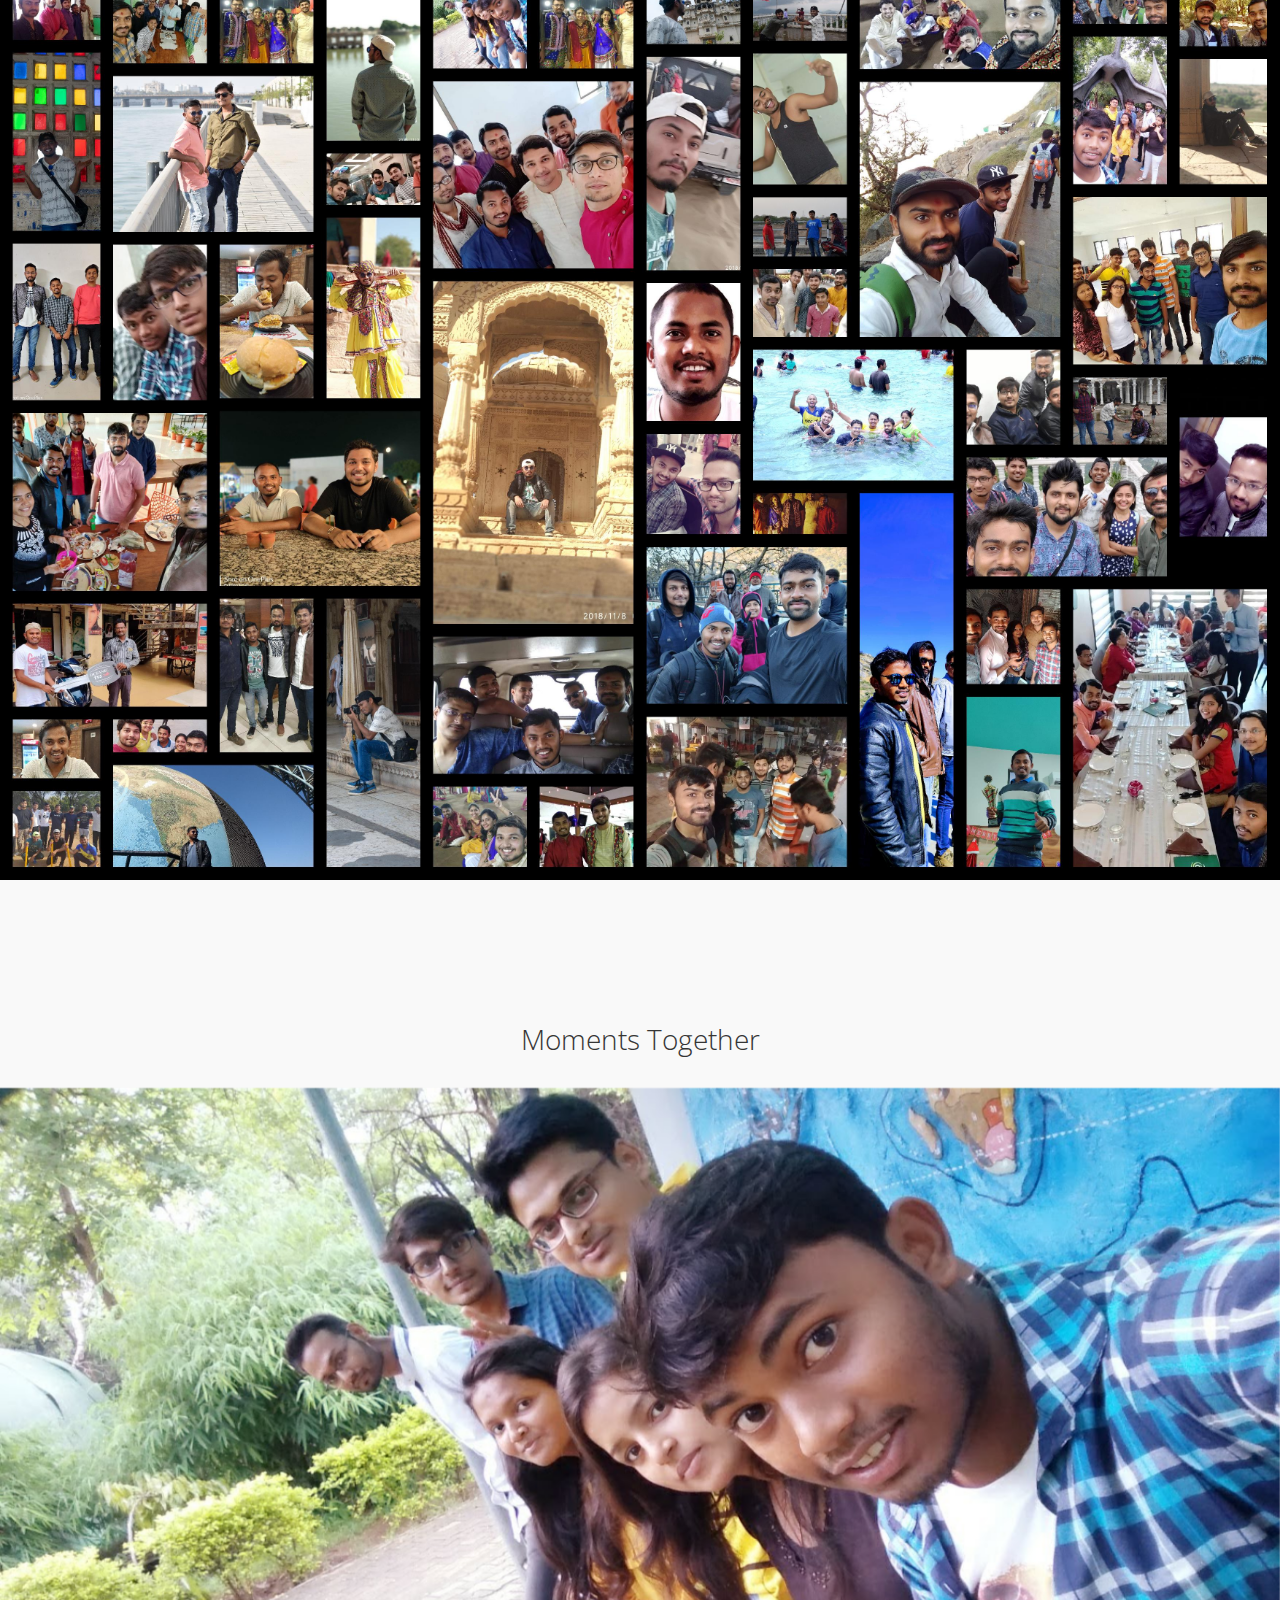
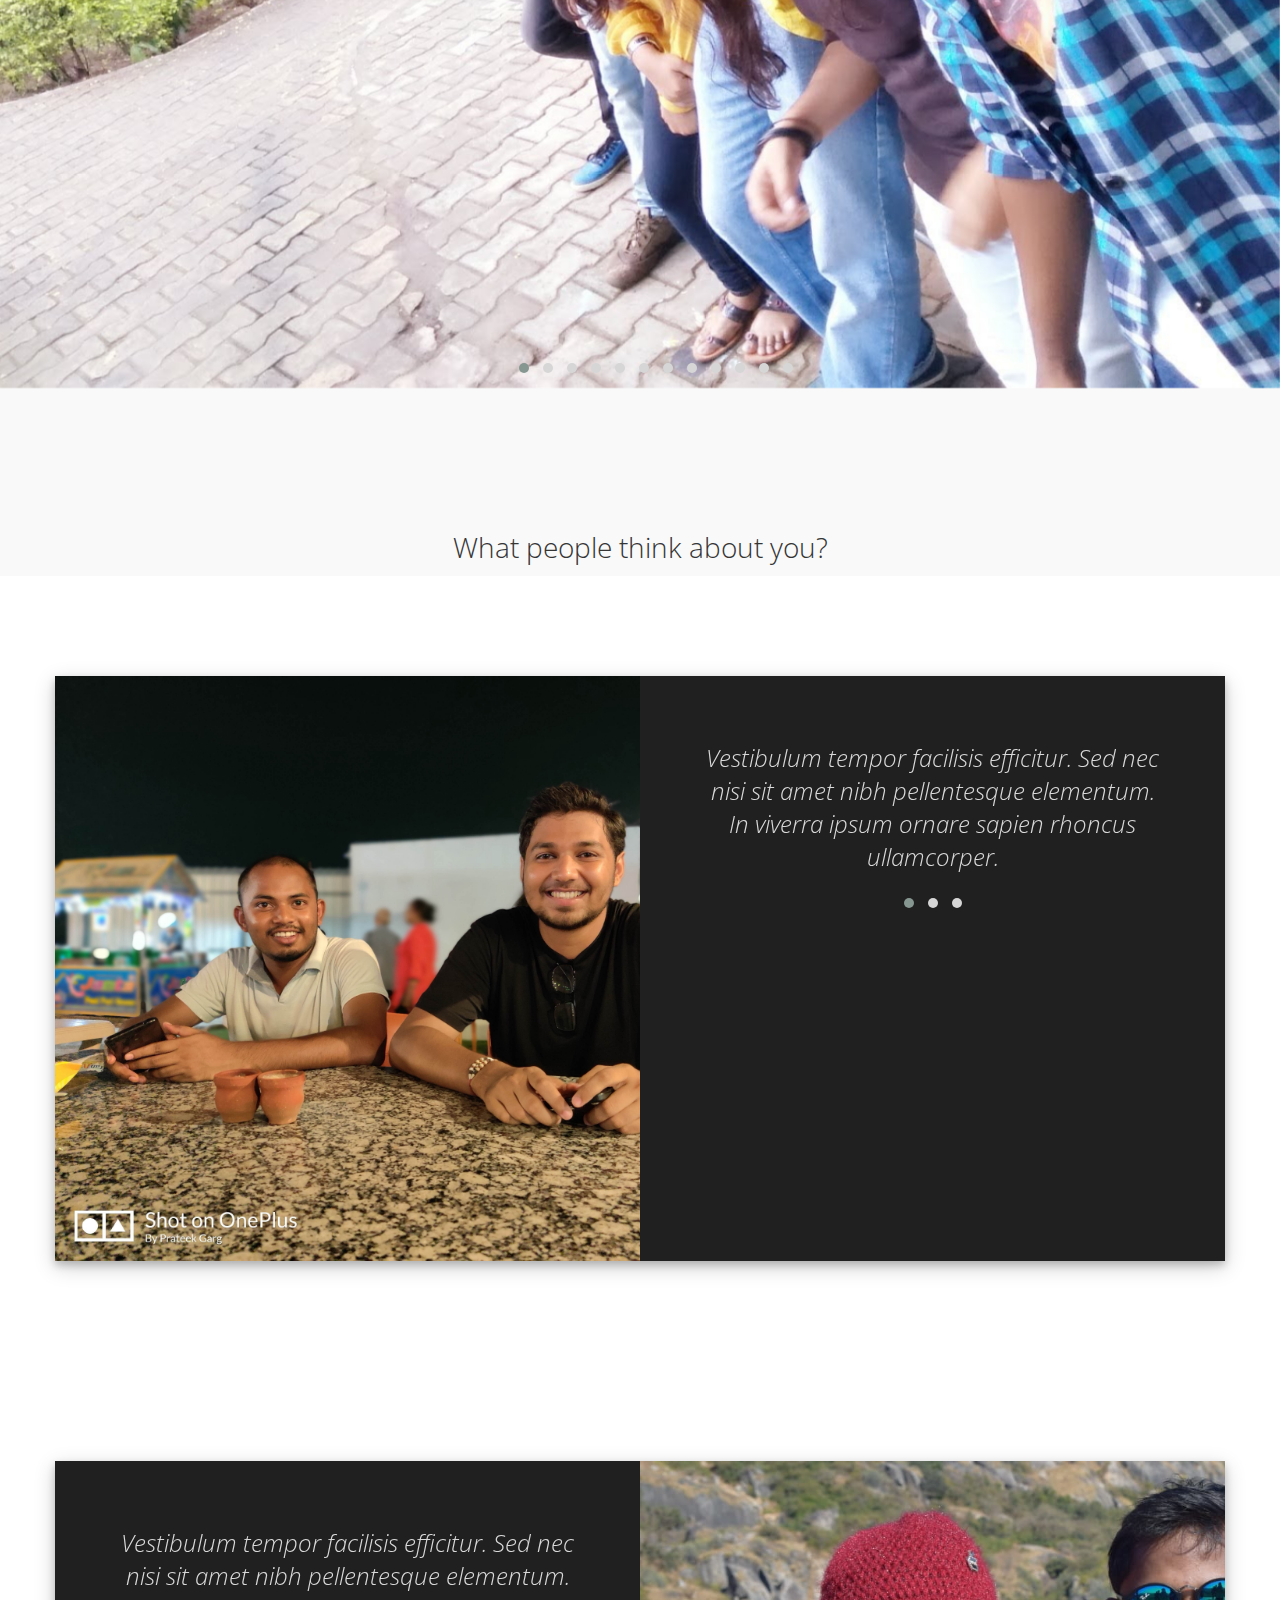
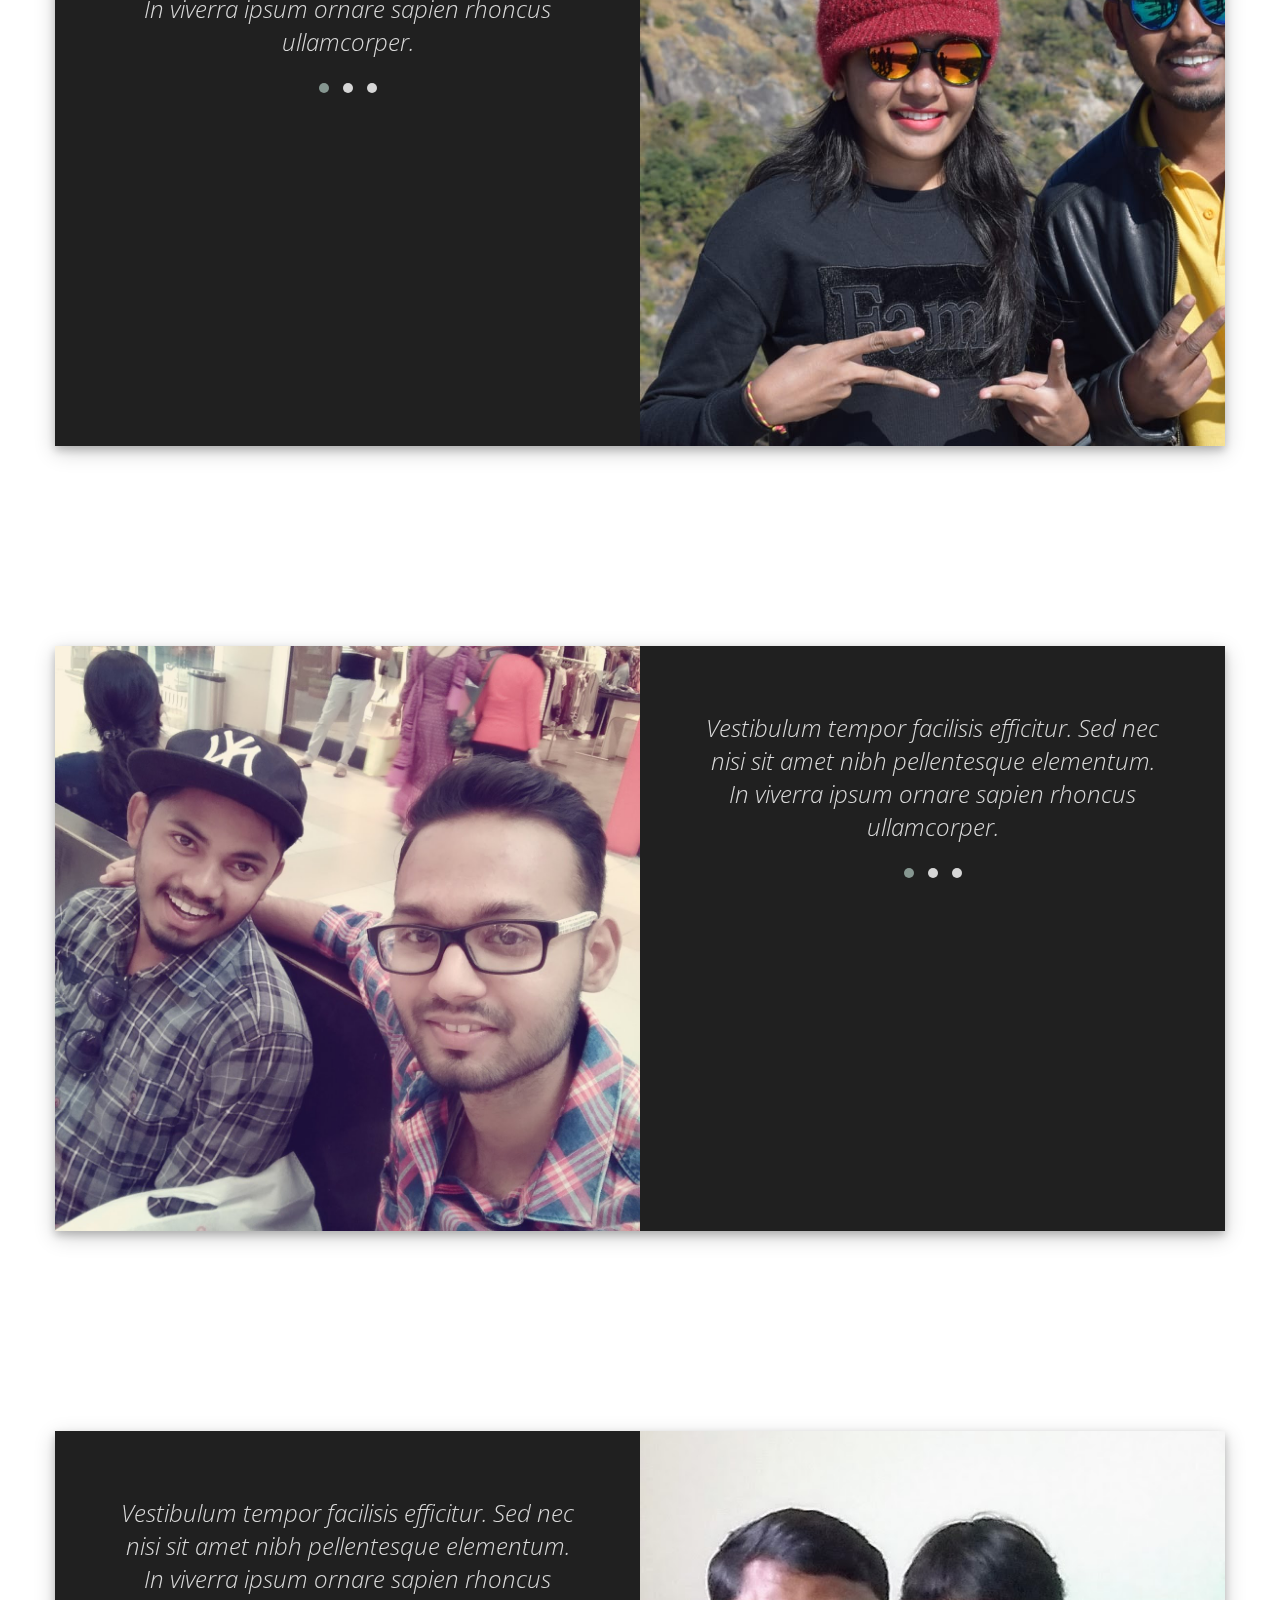
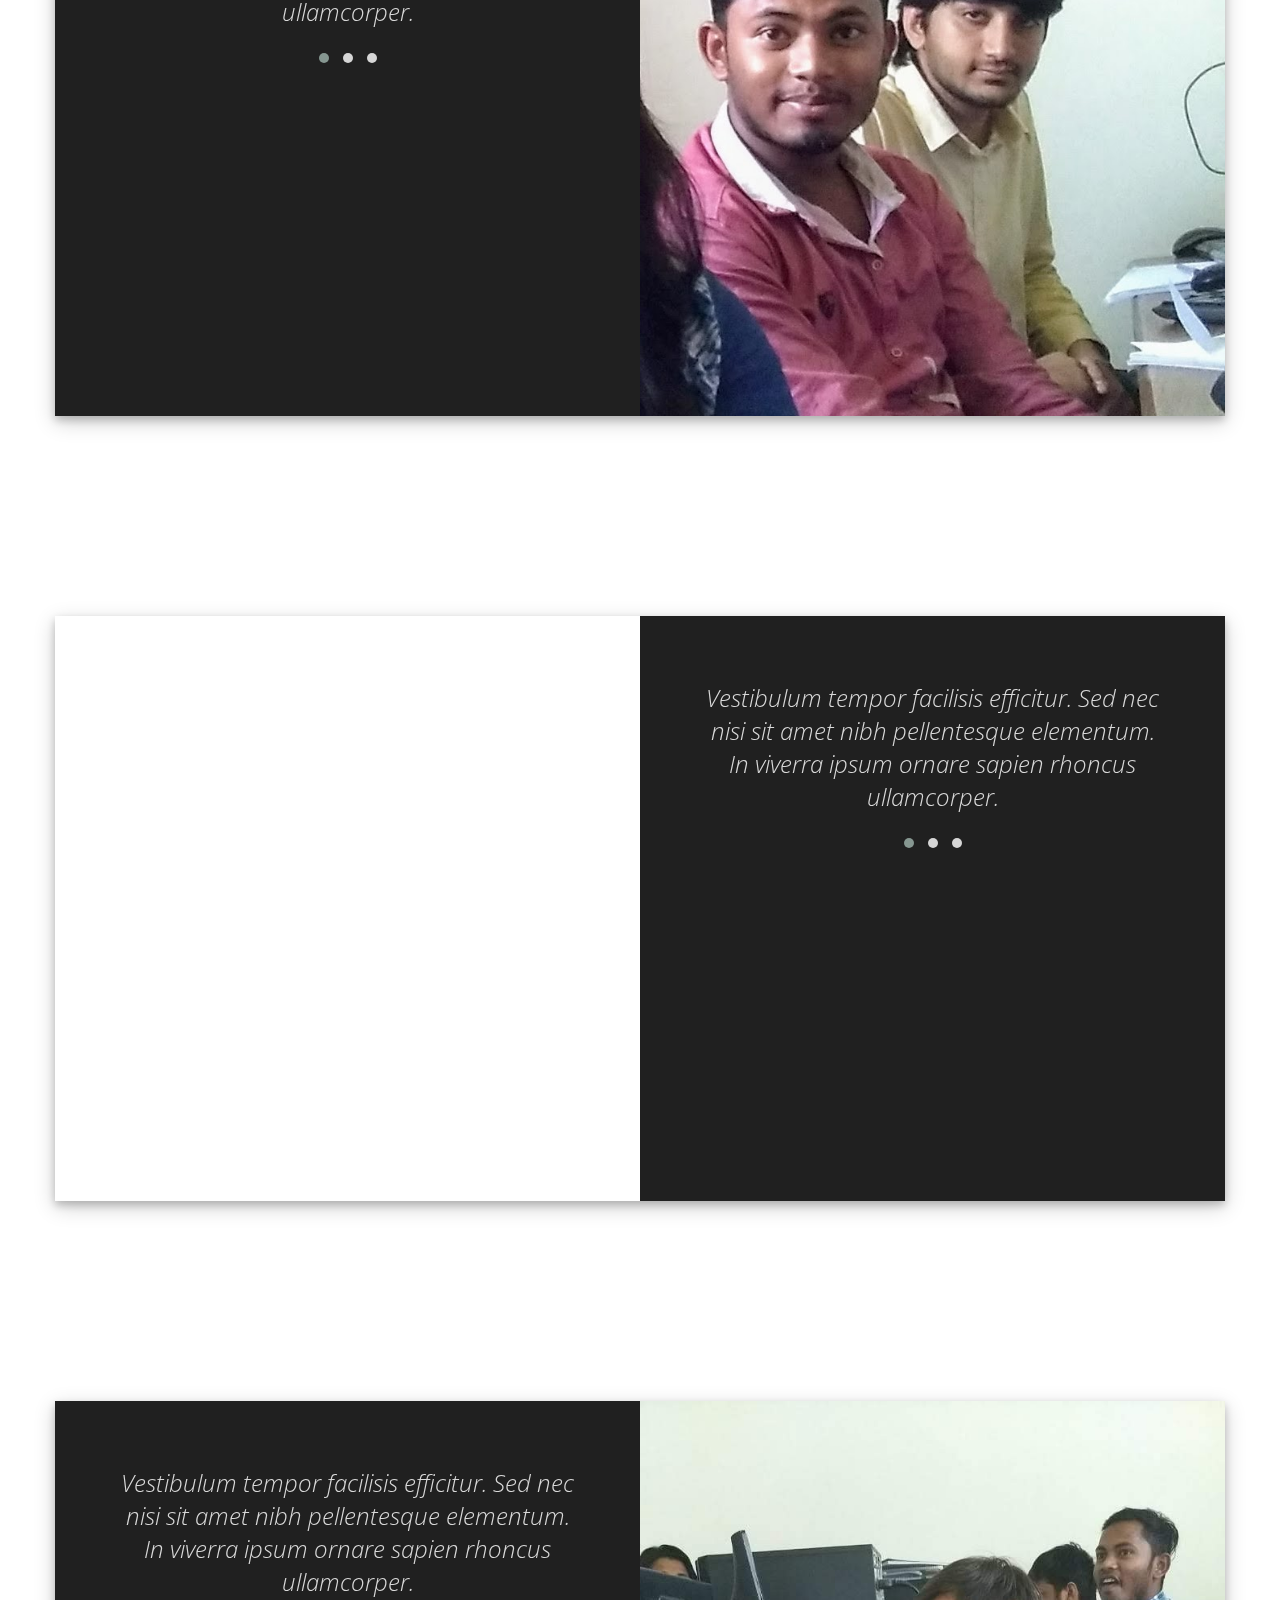
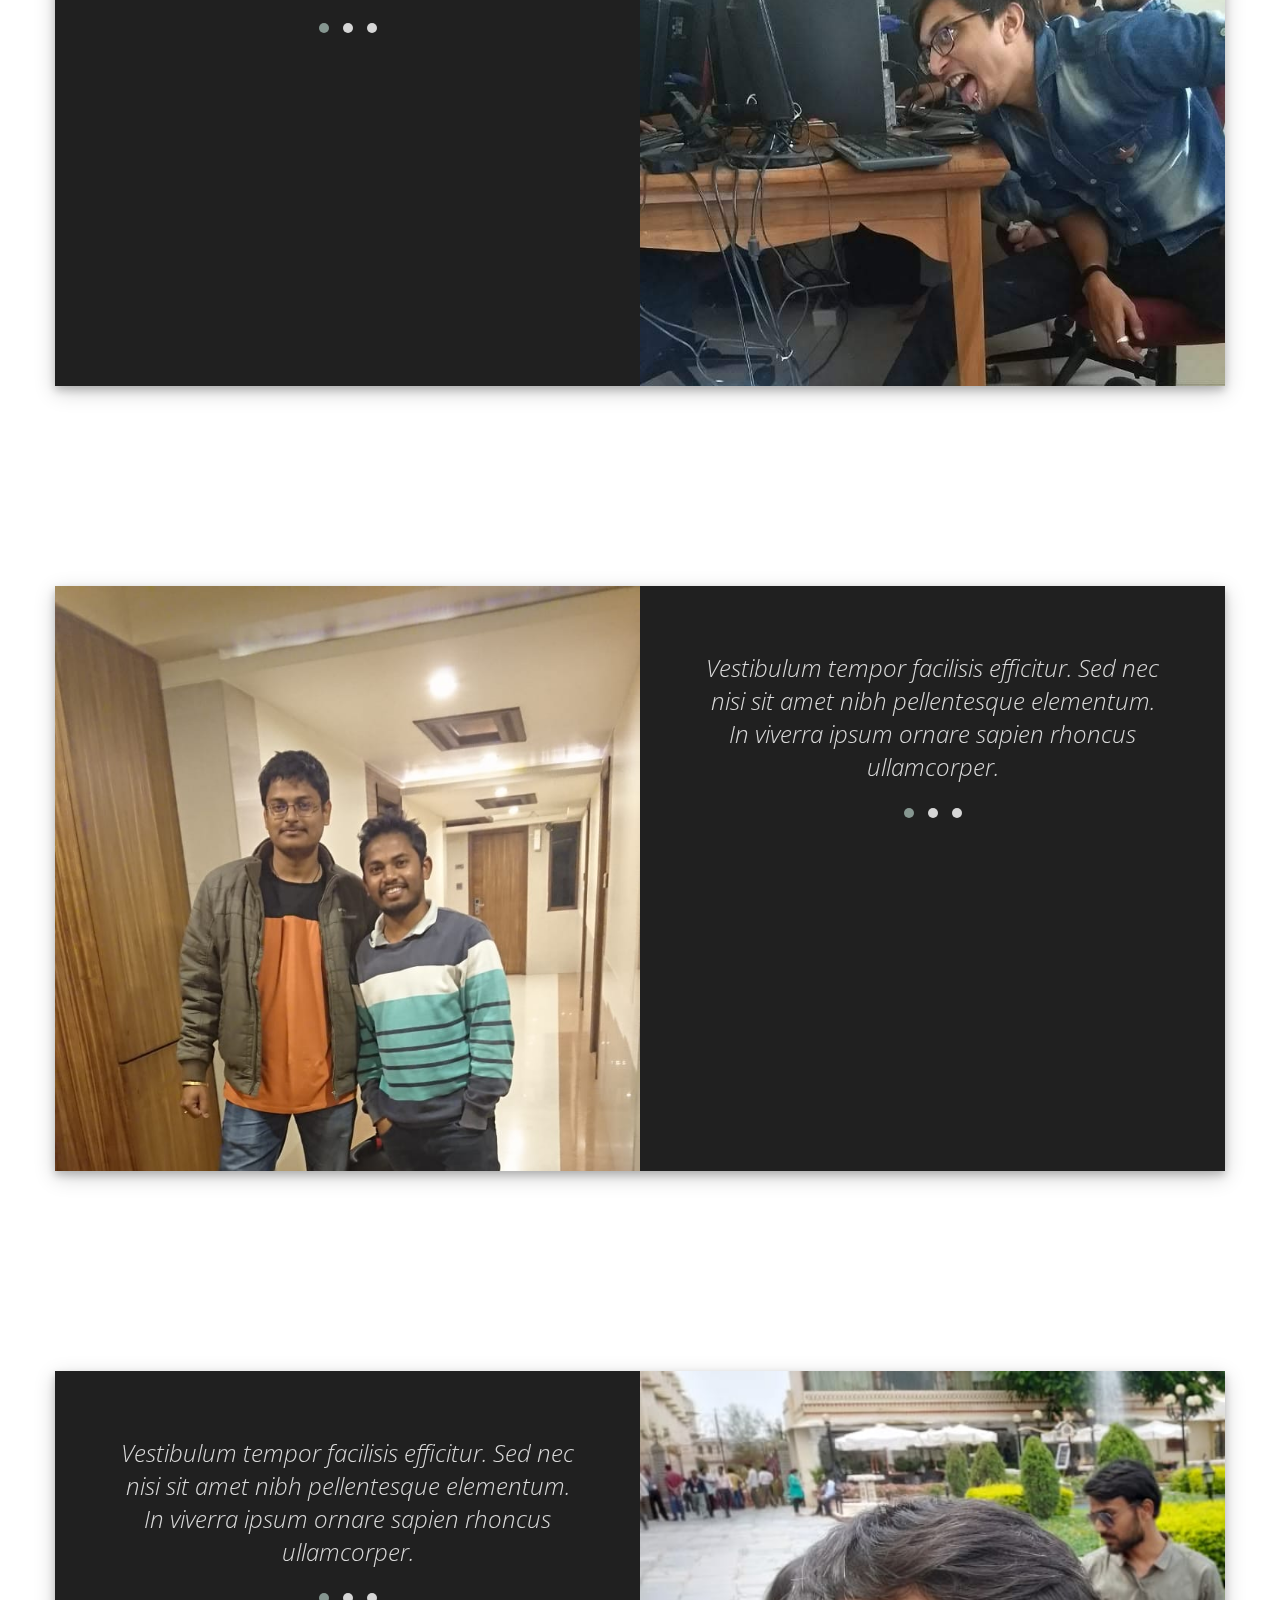
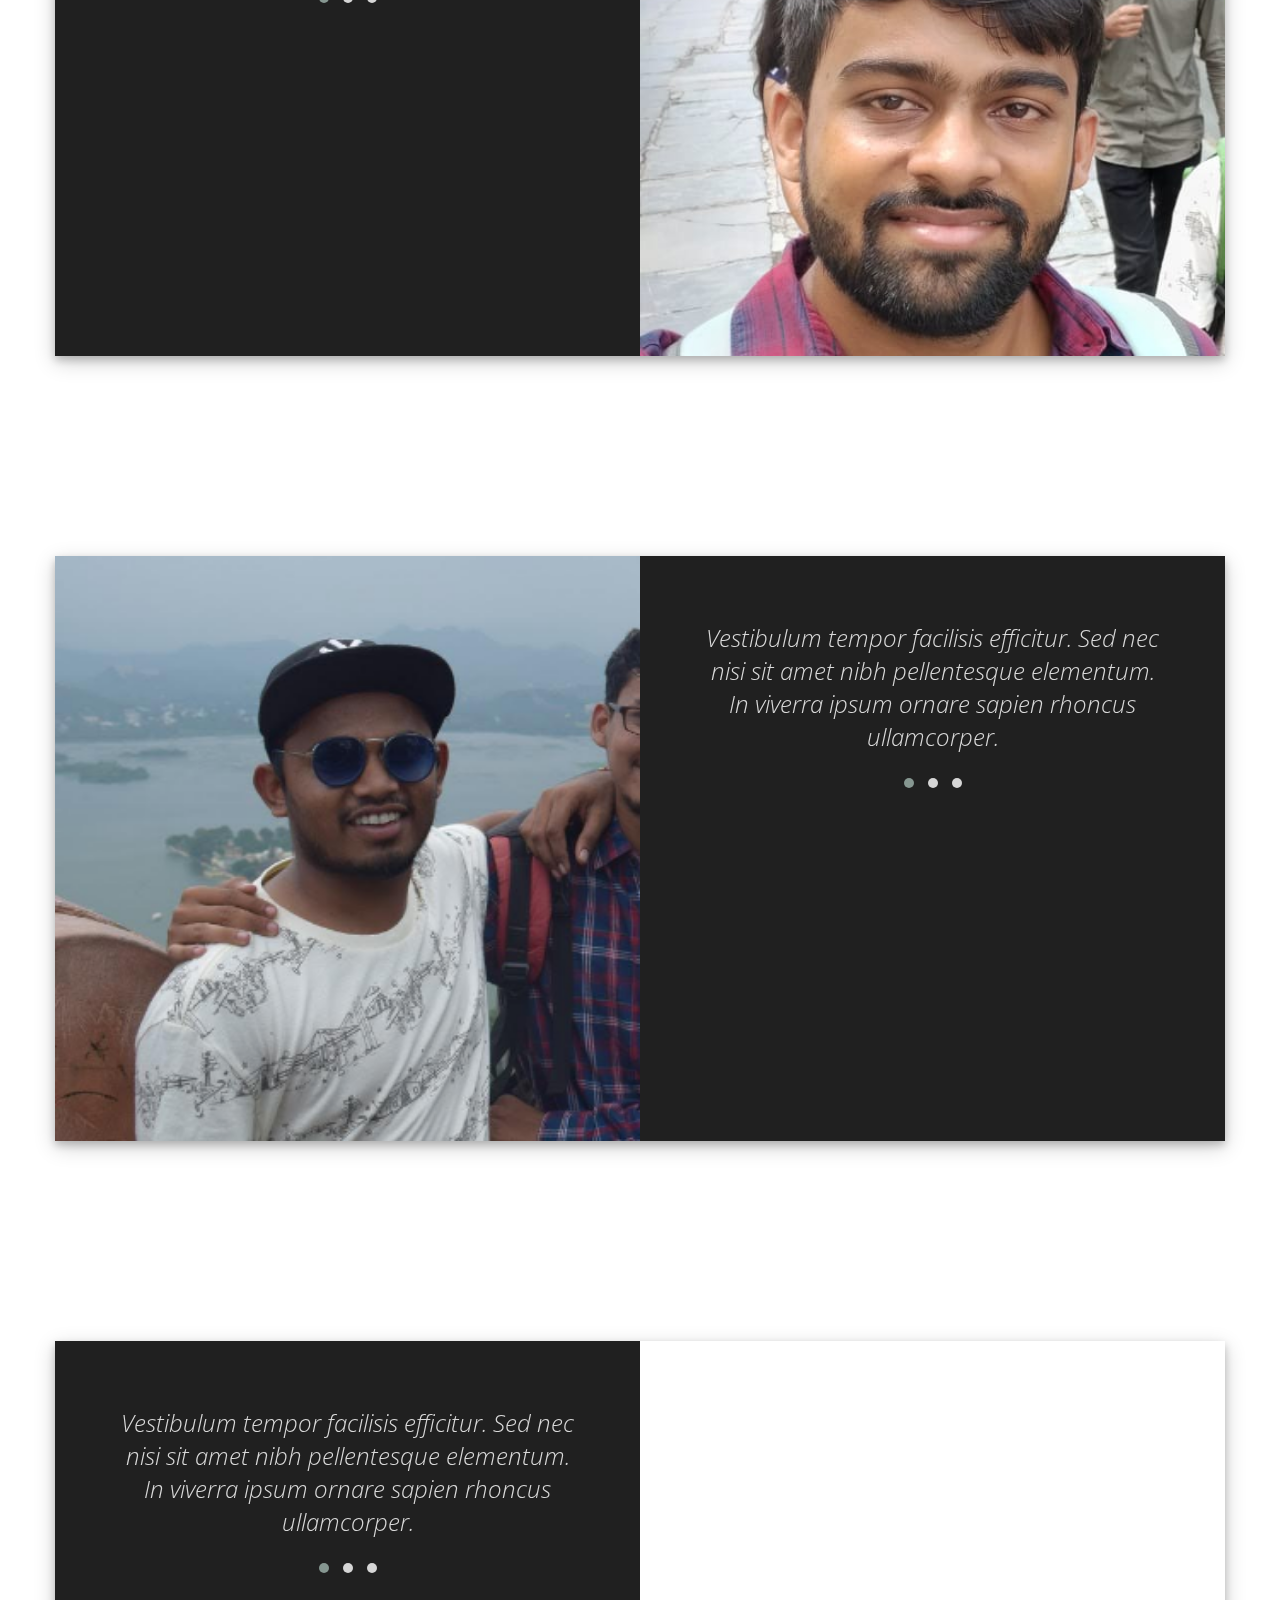
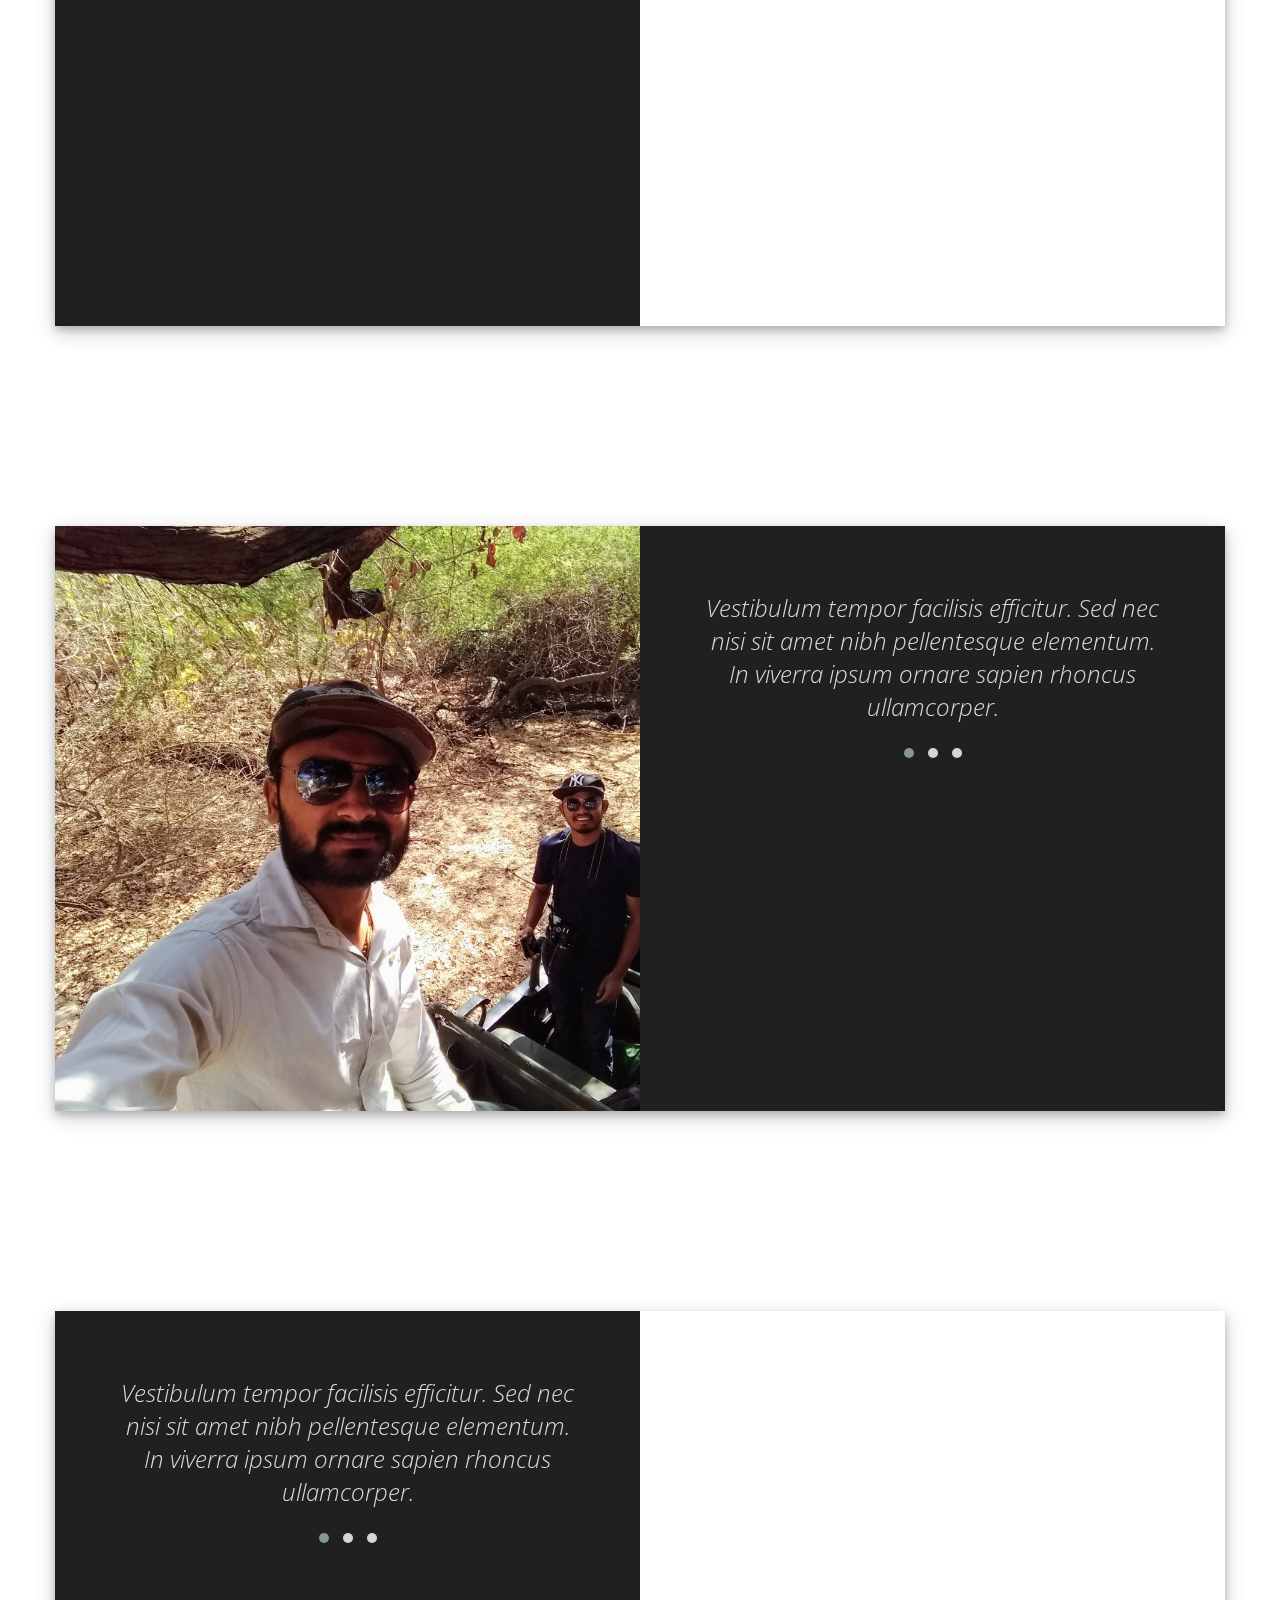
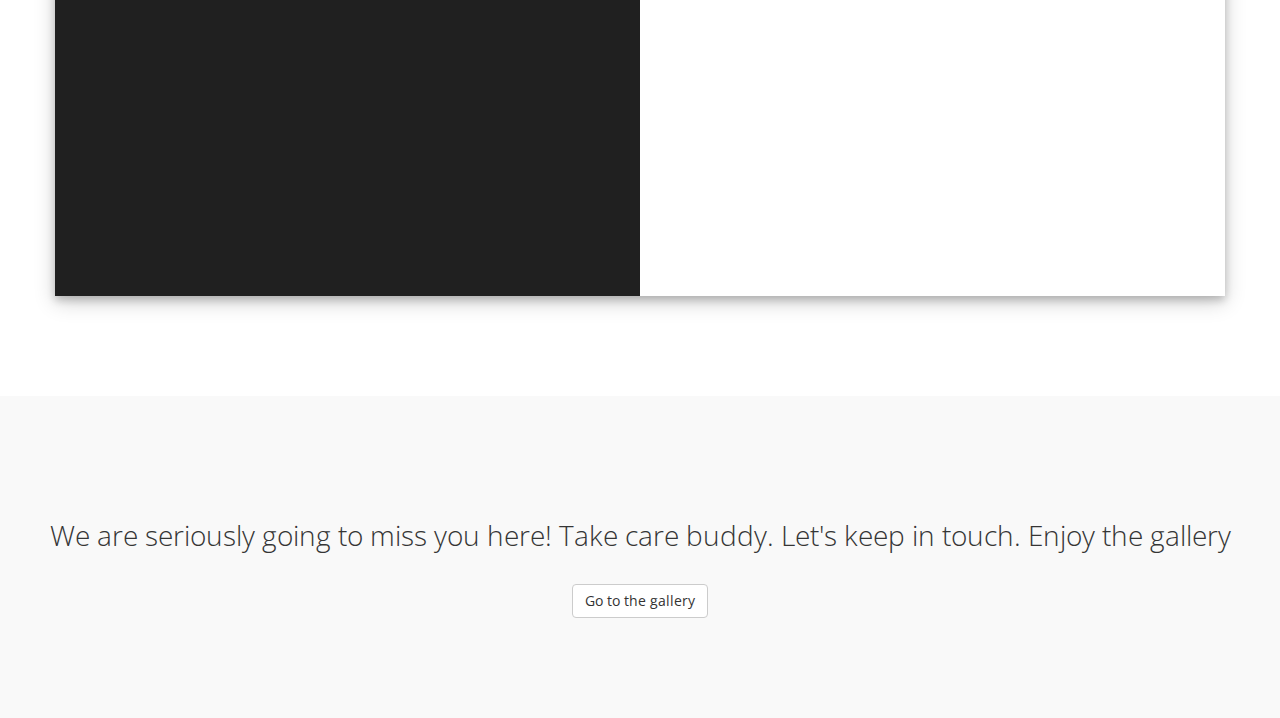
==== commit 003009cb: "added 3d image gallery" ====
--- a/index.html
+++ b/index.html
@@ -18,9 +18,14 @@
 
      <!-- MAIN CSS -->
      <link rel="stylesheet" href="css/tooplate-style.css">
+     <script>
+          function goToGallery(){
+               location.href = location.href+'gallery.html'
+          }
+     </script>
 </head>
 
-<body onload="load()">
+<body>
 
      <!-- PRE LOADER -->
      <section class="preloader">
@@ -110,7 +115,7 @@
      <!-- Maulik -->
      <section id="testimonial" data-stellar-background-ratio="0.5">
           <div class="container">
-               <div class="row">
+               <div class="row" style="box-shadow:0 4px 8px 0 rgba(0, 0, 0, 0.2), 0 6px 20px 0 rgba(0, 0, 0, 0.19);" >
                     <div class="col-md-6 col-sm-12">
                          <div style="background-image: url('images/rajesh-maulik.jpg')" class="testimonial-image"></div>
                     </div>
@@ -157,7 +162,7 @@
      <!-- Sneha -->
      <section id="testimonial" data-stellar-background-ratio="0.5">
           <div class="container">
-               <div class="row">
+               <div class="row" style="box-shadow:0 4px 8px 0 rgba(0, 0, 0, 0.2), 0 6px 20px 0 rgba(0, 0, 0, 0.19);" >
                     <div class="col-md-6 col-sm-12">
                          <div class="testimonial-info">
                               <div class="owl-carousel owl-theme">
@@ -191,7 +196,7 @@
      <!-- Mahadevan -->
      <section id="testimonial" data-stellar-background-ratio="0.5">
           <div class="container">
-               <div class="row">
+               <div class="row" style="box-shadow:0 4px 8px 0 rgba(0, 0, 0, 0.2), 0 6px 20px 0 rgba(0, 0, 0, 0.19);" >
                     <div class="col-md-6 col-sm-12">
                          <div style="background-image: url('images/rajesh-mahadevan.jpg')" class="testimonial-image">
                          </div>
@@ -227,7 +232,7 @@
      <!-- Shrey -->
      <section id="testimonial" data-stellar-background-ratio="0.5">
           <div class="container">
-               <div class="row">
+               <div class="row" style="box-shadow:0 4px 8px 0 rgba(0, 0, 0, 0.2), 0 6px 20px 0 rgba(0, 0, 0, 0.19);" >
                     <div class="col-md-6 col-sm-12">
                          <div class="testimonial-info">
                               <div class="owl-carousel owl-theme">
@@ -261,7 +266,7 @@
      <!-- Prateek -->
      <section id="testimonial" data-stellar-background-ratio="0.5">
           <div class="container">
-               <div class="row">
+               <div class="row" style="box-shadow:0 4px 8px 0 rgba(0, 0, 0, 0.2), 0 6px 20px 0 rgba(0, 0, 0, 0.19);" >
                     <div class="col-md-6 col-sm-12">
                          <div style="background-image: url('images/rajesh-prateek.jpg')" class="testimonial-image">
                          </div>
@@ -297,7 +302,7 @@
      <!-- Anand -->
      <section id="testimonial" data-stellar-background-ratio="0.5">
           <div class="container">
-               <div class="row">
+               <div class="row" style="box-shadow:0 4px 8px 0 rgba(0, 0, 0, 0.2), 0 6px 20px 0 rgba(0, 0, 0, 0.19);" >
                     <div class="col-md-6 col-sm-12">
                          <div class="testimonial-info">
                               <div class="owl-carousel owl-theme">
@@ -331,7 +336,7 @@
      <!-- Armaan -->
      <section id="testimonial" data-stellar-background-ratio="0.5">
           <div class="container">
-               <div class="row">
+               <div class="row" style="box-shadow:0 4px 8px 0 rgba(0, 0, 0, 0.2), 0 6px 20px 0 rgba(0, 0, 0, 0.19);" >
                     <div class="col-md-6 col-sm-12">
                          <div style="background-image: url('images/rajesh-armaan.jpg')" class="testimonial-image"></div>
                     </div>
@@ -366,7 +371,7 @@
      <!-- Kush -->
      <section id="testimonial" data-stellar-background-ratio="0.5">
           <div class="container">
-               <div class="row">
+               <div class="row" style="box-shadow:0 4px 8px 0 rgba(0, 0, 0, 0.2), 0 6px 20px 0 rgba(0, 0, 0, 0.19);" >
                     <div class="col-md-6 col-sm-12">
                          <div class="testimonial-info">
                               <div class="owl-carousel owl-theme">
@@ -400,7 +405,7 @@
      <!-- Utkarsh -->
      <section id="testimonial" data-stellar-background-ratio="0.5">
           <div class="container">
-               <div class="row">
+               <div class="row" style="box-shadow:0 4px 8px 0 rgba(0, 0, 0, 0.2), 0 6px 20px 0 rgba(0, 0, 0, 0.19);" >
                     <div class="col-md-6 col-sm-12">
                          <div style="background-image: url('images/rajesh-utkarsh.png')" class="testimonial-image">
                          </div>
@@ -436,7 +441,7 @@
      <!-- Janmejay -->
      <section id="testimonial" data-stellar-background-ratio="0.5">
           <div class="container">
-               <div class="row">
+               <div class="row" style="box-shadow:0 4px 8px 0 rgba(0, 0, 0, 0.2), 0 6px 20px 0 rgba(0, 0, 0, 0.19);" >
                     <div class="col-md-6 col-sm-12">
                          <div class="testimonial-info">
                               <div class="owl-carousel owl-theme">
@@ -470,7 +475,7 @@
      <!-- Akshar -->
      <section id="testimonial" data-stellar-background-ratio="0.5">
           <div class="container">
-               <div class="row">
+               <div class="row" style="box-shadow:0 4px 8px 0 rgba(0, 0, 0, 0.2), 0 6px 20px 0 rgba(0, 0, 0, 0.19);" >
                     <div class="col-md-6 col-sm-12">
                          <div style="background-image: url('images/rajesh-akshar.jpg')" class="testimonial-image"></div>
                     </div>
@@ -505,7 +510,7 @@
      <!-- Ashish -->
      <section id="testimonial" data-stellar-background-ratio="0.5">
           <div class="container">
-               <div class="row">
+               <div class="row" style="box-shadow:0 4px 8px 0 rgba(0, 0, 0, 0.2), 0 6px 20px 0 rgba(0, 0, 0, 0.19);" >
                     <div class="col-md-6 col-sm-12">
                          <div class="testimonial-info">
                               <div class="owl-carousel owl-theme">
@@ -540,1150 +545,10 @@
      <!-- carousel or all images -->
      <section class="carousel-sec all-images">
           <center>
-               <h2> We are seriously going to miss you here! Take care buddy. Let's keep in touch. </h2>
+               <h2> We are seriously going to miss you here! Take care buddy. Let's keep in touch. Enjoy the gallery</h2>
+               <br/>
+               <button onclick="goToGallery()" class="btn btn-default" > Go to the gallery </button>
           </center>
-          <div class="owl-carousel owl-theme" id="gallery">
-               <div class="item">
-                    <div class="testimonial-item"><img style="height:90vh;" src="images/rajesh-1.jpg"
-                              class="img-responsive" alt="Rajesh"></div>
-               </div>
-               <div class="item">
-                    <div class="testimonial-item"><img style="height:90vh;" src="images/rajesh-2.jpg"
-                              class="img-responsive" alt="Rajesh"></div>
-               </div>
-               <div class="item">
-                    <div class="testimonial-item"><img style="height:90vh;" src="images/rajesh-3.jpg"
-                              class="img-responsive" alt="Rajesh"></div>
-               </div>
-               <div class="item">
-                    <div class="testimonial-item"><img style="height:90vh;" src="images/rajesh-4.jpg"
-                              class="img-responsive" alt="Rajesh"></div>
-               </div>
-               <div class="item">
-                    <div class="testimonial-item"><img style="height:90vh;" src="images/rajesh-5.jpg"
-                              class="img-responsive" alt="Rajesh"></div>
-               </div>
-               <div class="item">
-                    <div class="testimonial-item"><img style="height:90vh;" src="images/rajesh-7.jpg"
-                              class="img-responsive" alt="Rajesh"></div>
-               </div>
-               <div class="item">
-                    <div class="testimonial-item"><img style="height:90vh;" src="images/rajesh-8.jpg"
-                              class="img-responsive" alt="Rajesh"></div>
-               </div>
-               <div class="item">
-                    <div class="testimonial-item"><img style="height:90vh;" src="images/rajesh-9.jpg"
-                              class="img-responsive" alt="Rajesh"></div>
-               </div>
-               <div class="item">
-                    <div class="testimonial-item"><img style="height:90vh;" src="images/rajesh-10.jpg"
-                              class="img-responsive" alt="Rajesh"></div>
-               </div>
-               <div class="item">
-                    <div class="testimonial-item"><img style="height:90vh;" src="images/rajesh-11.jpg"
-                              class="img-responsive" alt="Rajesh"></div>
-               </div>
-               <div class="item">
-                    <div class="testimonial-item"><img style="height:90vh;" src="images/rajesh-12.jpg"
-                              class="img-responsive" alt="Rajesh"></div>
-               </div>
-               <div class="item">
-                    <div class="testimonial-item"><img style="height:90vh;" src="images/rajesh-13.jpg"
-                              class="img-responsive" alt="Rajesh"></div>
-               </div>
-               <div class="item">
-                    <div class="testimonial-item"><img style="height:90vh;" src="images/rajesh-14.jpg"
-                              class="img-responsive" alt="Rajesh"></div>
-               </div>
-               <div class="item">
-                    <div class="testimonial-item"><img style="height:90vh;" src="images/rajesh-15.jpg"
-                              class="img-responsive" alt="Rajesh"></div>
-               </div>
-               <div class="item">
-                    <div class="testimonial-item"><img style="height:90vh;" src="images/rajesh-16.jpg"
-                              class="img-responsive" alt="Rajesh"></div>
-               </div>
-               <div class="item">
-                    <div class="testimonial-item"><img style="height:90vh;" src="images/rajesh-17.jpg"
-                              class="img-responsive" alt="Rajesh"></div>
-               </div>
-               <div class="item">
-                    <div class="testimonial-item"><img style="height:90vh;" src="images/rajesh-18.jpg"
-                              class="img-responsive" alt="Rajesh"></div>
-               </div>
-               <div class="item">
-                    <div class="testimonial-item"><img style="height:90vh;" src="images/rajesh-19.jpg"
-                              class="img-responsive" alt="Rajesh"></div>
-               </div>
-               <div class="item">
-                    <div class="testimonial-item"><img style="height:90vh;" src="images/rajesh-20.jpg"
-                              class="img-responsive" alt="Rajesh"></div>
-               </div>
-               <div class="item">
-                    <div class="testimonial-item"><img style="height:90vh;" src="images/rajesh-21.jpg"
-                              class="img-responsive" alt="Rajesh"></div>
-               </div>
-               <div class="item">
-                    <div class="testimonial-item"><img style="height:90vh;" src="images/rajesh-22.jpg"
-                              class="img-responsive" alt="Rajesh"></div>
-               </div>
-               <div class="item">
-                    <div class="testimonial-item"><img style="height:90vh;" src="images/rajesh-23.jpg"
-                              class="img-responsive" alt="Rajesh"></div>
-               </div>
-               <div class="item">
-                    <div class="testimonial-item"><img style="height:90vh;" src="images/rajesh-24.jpg"
-                              class="img-responsive" alt="Rajesh"></div>
-               </div>
-               <div class="item">
-                    <div class="testimonial-item"><img style="height:90vh;" src="images/rajesh-25.jpg"
-                              class="img-responsive" alt="Rajesh"></div>
-               </div>
-               <div class="item">
-                    <div class="testimonial-item"><img style="height:90vh;" src="images/rajesh-26.jpg"
-                              class="img-responsive" alt="Rajesh"></div>
-               </div>
-               <div class="item">
-                    <div class="testimonial-item"><img style="height:90vh;" src="images/rajesh-27.jpg"
-                              class="img-responsive" alt="Rajesh"></div>
-               </div>
-               <div class="item">
-                    <div class="testimonial-item"><img style="height:90vh;" src="images/rajesh-28.jpg"
-                              class="img-responsive" alt="Rajesh"></div>
-               </div>
-               <div class="item">
-                    <div class="testimonial-item"><img style="height:90vh;" src="images/rajesh-29.jpg"
-                              class="img-responsive" alt="Rajesh"></div>
-               </div>
-               <div class="item">
-                    <div class="testimonial-item"><img style="height:90vh;" src="images/rajesh-30.jpg"
-                              class="img-responsive" alt="Rajesh"></div>
-               </div>
-               <div class="item">
-                    <div class="testimonial-item"><img style="height:90vh;" src="images/rajesh-31.jpg"
-                              class="img-responsive" alt="Rajesh"></div>
-               </div>
-               <div class="item">
-                    <div class="testimonial-item"><img style="height:90vh;" src="images/rajesh-32.jpg"
-                              class="img-responsive" alt="Rajesh"></div>
-               </div>
-               <div class="item">
-                    <div class="testimonial-item"><img style="height:90vh;" src="images/rajesh-33.jpg"
-                              class="img-responsive" alt="Rajesh"></div>
-               </div>
-               <div class="item">
-                    <div class="testimonial-item"><img style="height:90vh;" src="images/rajesh-34.jpg"
-                              class="img-responsive" alt="Rajesh"></div>
-               </div>
-               <div class="item">
-                    <div class="testimonial-item"><img style="height:90vh;" src="images/rajesh-35.jpg"
-                              class="img-responsive" alt="Rajesh"></div>
-               </div>
-               <div class="item">
-                    <div class="testimonial-item"><img style="height:90vh;" src="images/rajesh-36.jpg"
-                              class="img-responsive" alt="Rajesh"></div>
-               </div>
-               <div class="item">
-                    <div class="testimonial-item"><img style="height:90vh;" src="images/rajesh-37.jpg"
-                              class="img-responsive" alt="Rajesh"></div>
-               </div>
-               <div class="item">
-                    <div class="testimonial-item"><img style="height:90vh;" src="images/rajesh-38.jpg"
-                              class="img-responsive" alt="Rajesh"></div>
-               </div>
-               <div class="item">
-                    <div class="testimonial-item"><img style="height:90vh;" src="images/rajesh-39.jpg"
-                              class="img-responsive" alt="Rajesh"></div>
-               </div>
-               <div class="item">
-                    <div class="testimonial-item"><img style="height:90vh;" src="images/rajesh-40.jpg"
-                              class="img-responsive" alt="Rajesh"></div>
-               </div>
-               <div class="item">
-                    <div class="testimonial-item"><img style="height:90vh;" src="images/rajesh-41.jpg"
-                              class="img-responsive" alt="Rajesh"></div>
-               </div>
-               <div class="item">
-                    <div class="testimonial-item"><img style="height:90vh;" src="images/rajesh-42.jpg"
-                              class="img-responsive" alt="Rajesh"></div>
-               </div>
-               <div class="item">
-                    <div class="testimonial-item"><img style="height:90vh;" src="images/rajesh-43.jpg"
-                              class="img-responsive" alt="Rajesh"></div>
-               </div>
-               <div class="item">
-                    <div class="testimonial-item"><img style="height:90vh;" src="images/rajesh-44.jpg"
-                              class="img-responsive" alt="Rajesh"></div>
-               </div>
-               <div class="item">
-                    <div class="testimonial-item"><img style="height:90vh;" src="images/rajesh-45.jpg"
-                              class="img-responsive" alt="Rajesh"></div>
-               </div>
-               <div class="item">
-                    <div class="testimonial-item"><img style="height:90vh;" src="images/rajesh-46.jpg"
-                              class="img-responsive" alt="Rajesh"></div>
-               </div>
-               <div class="item">
-                    <div class="testimonial-item"><img style="height:90vh;" src="images/rajesh-47.jpg"
-                              class="img-responsive" alt="Rajesh"></div>
-               </div>
-               <div class="item">
-                    <div class="testimonial-item"><img style="height:90vh;" src="images/rajesh-48.jpg"
-                              class="img-responsive" alt="Rajesh"></div>
-               </div>
-               <div class="item">
-                    <div class="testimonial-item"><img style="height:90vh;" src="images/rajesh-49.jpg"
-                              class="img-responsive" alt="Rajesh"></div>
-               </div>
-               <div class="item">
-                    <div class="testimonial-item"><img style="height:90vh;" src="images/rajesh-50.jpg"
-                              class="img-responsive" alt="Rajesh"></div>
-               </div>
-               <div class="item">
-                    <div class="testimonial-item"><img style="height:90vh;" src="images/rajesh-51.jpg"
-                              class="img-responsive" alt="Rajesh"></div>
-               </div>
-               <div class="item">
-                    <div class="testimonial-item"><img style="height:90vh;" src="images/rajesh-52.jpg"
-                              class="img-responsive" alt="Rajesh"></div>
-               </div>
-               <div class="item">
-                    <div class="testimonial-item"><img style="height:90vh;" src="images/rajesh-53.jpg"
-                              class="img-responsive" alt="Rajesh"></div>
-               </div>
-               <div class="item">
-                    <div class="testimonial-item"><img style="height:90vh;" src="images/rajesh-54.jpg"
-                              class="img-responsive" alt="Rajesh"></div>
-               </div>
-               <div class="item">
-                    <div class="testimonial-item"><img style="height:90vh;" src="images/rajesh-55.jpg"
-                              class="img-responsive" alt="Rajesh"></div>
-               </div>
-               <div class="item">
-                    <div class="testimonial-item"><img style="height:90vh;" src="images/rajesh-56.jpg"
-                              class="img-responsive" alt="Rajesh"></div>
-               </div>
-               <div class="item">
-                    <div class="testimonial-item"><img style="height:90vh;" src="images/rajesh-57.jpg"
-                              class="img-responsive" alt="Rajesh"></div>
-               </div>
-               <div class="item">
-                    <div class="testimonial-item"><img style="height:90vh;" src="images/rajesh-58.jpg"
-                              class="img-responsive" alt="Rajesh"></div>
-               </div>
-               <div class="item">
-                    <div class="testimonial-item"><img style="height:90vh;" src="images/rajesh-59.jpg"
-                              class="img-responsive" alt="Rajesh"></div>
-               </div>
-               <div class="item">
-                    <div class="testimonial-item"><img style="height:90vh;" src="images/rajesh-60.jpg"
-                              class="img-responsive" alt="Rajesh"></div>
-               </div>
-               <div class="item">
-                    <div class="testimonial-item"><img style="height:90vh;" src="images/rajesh-61.jpg"
-                              class="img-responsive" alt="Rajesh"></div>
-               </div>
-               <div class="item">
-                    <div class="testimonial-item"><img style="height:90vh;" src="images/rajesh-62.jpg"
-                              class="img-responsive" alt="Rajesh"></div>
-               </div>
-               <div class="item">
-                    <div class="testimonial-item"><img style="height:90vh;" src="images/rajesh-63.jpg"
-                              class="img-responsive" alt="Rajesh"></div>
-               </div>
-               <div class="item">
-                    <div class="testimonial-item"><img style="height:90vh;" src="images/rajesh-64.jpg"
-                              class="img-responsive" alt="Rajesh"></div>
-               </div>
-               <div class="item">
-                    <div class="testimonial-item"><img style="height:90vh;" src="images/rajesh-65.jpg"
-                              class="img-responsive" alt="Rajesh"></div>
-               </div>
-               <div class="item">
-                    <div class="testimonial-item"><img style="height:90vh;" src="images/rajesh-66.jpg"
-                              class="img-responsive" alt="Rajesh"></div>
-               </div>
-               <div class="item">
-                    <div class="testimonial-item"><img style="height:90vh;" src="images/rajesh-67.jpg"
-                              class="img-responsive" alt="Rajesh"></div>
-               </div>
-               <div class="item">
-                    <div class="testimonial-item"><img style="height:90vh;" src="images/rajesh-68.jpg"
-                              class="img-responsive" alt="Rajesh"></div>
-               </div>
-               <div class="item">
-                    <div class="testimonial-item"><img style="height:90vh;" src="images/rajesh-69.jpg"
-                              class="img-responsive" alt="Rajesh"></div>
-               </div>
-               <div class="item">
-                    <div class="testimonial-item"><img style="height:90vh;" src="images/rajesh-70.jpg"
-                              class="img-responsive" alt="Rajesh"></div>
-               </div>
-               <div class="item">
-                    <div class="testimonial-item"><img style="height:90vh;" src="images/rajesh-71.jpg"
-                              class="img-responsive" alt="Rajesh"></div>
-               </div>
-               <div class="item">
-                    <div class="testimonial-item"><img style="height:90vh;" src="images/rajesh-72.jpg"
-                              class="img-responsive" alt="Rajesh"></div>
-               </div>
-               <div class="item">
-                    <div class="testimonial-item"><img style="height:90vh;" src="images/rajesh-73.jpg"
-                              class="img-responsive" alt="Rajesh"></div>
-               </div>
-               <div class="item">
-                    <div class="testimonial-item"><img style="height:90vh;" src="images/rajesh-74.jpg"
-                              class="img-responsive" alt="Rajesh"></div>
-               </div>
-               <div class="item">
-                    <div class="testimonial-item"><img style="height:90vh;" src="images/rajesh-75.jpg"
-                              class="img-responsive" alt="Rajesh"></div>
-               </div>
-               <div class="item">
-                    <div class="testimonial-item"><img style="height:90vh;" src="images/rajesh-76.jpg"
-                              class="img-responsive" alt="Rajesh"></div>
-               </div>
-               <div class="item">
-                    <div class="testimonial-item"><img style="height:90vh;" src="images/rajesh-77.jpg"
-                              class="img-responsive" alt="Rajesh"></div>
-               </div>
-               <div class="item">
-                    <div class="testimonial-item"><img style="height:90vh;" src="images/rajesh-78.jpg"
-                              class="img-responsive" alt="Rajesh"></div>
-               </div>
-               <div class="item">
-                    <div class="testimonial-item"><img style="height:90vh;" src="images/rajesh-79.jpg"
-                              class="img-responsive" alt="Rajesh"></div>
-               </div>
-               <div class="item">
-                    <div class="testimonial-item"><img style="height:90vh;" src="images/rajesh-80.jpg"
-                              class="img-responsive" alt="Rajesh"></div>
-               </div>
-               <div class="item">
-                    <div class="testimonial-item"><img style="height:90vh;" src="images/rajesh-81.jpg"
-                              class="img-responsive" alt="Rajesh"></div>
-               </div>
-               <div class="item">
-                    <div class="testimonial-item"><img style="height:90vh;" src="images/rajesh-82.jpg"
-                              class="img-responsive" alt="Rajesh"></div>
-               </div>
-               <div class="item">
-                    <div class="testimonial-item"><img style="height:90vh;" src="images/rajesh-83.jpg"
-                              class="img-responsive" alt="Rajesh"></div>
-               </div>
-               <div class="item">
-                    <div class="testimonial-item"><img style="height:90vh;" src="images/rajesh-84.jpg"
-                              class="img-responsive" alt="Rajesh"></div>
-               </div>
-               <div class="item">
-                    <div class="testimonial-item"><img style="height:90vh;" src="images/rajesh-85.jpg"
-                              class="img-responsive" alt="Rajesh"></div>
-               </div>
-               <div class="item">
-                    <div class="testimonial-item"><img style="height:90vh;" src="images/rajesh-86.jpg"
-                              class="img-responsive" alt="Rajesh"></div>
-               </div>
-               <div class="item">
-                    <div class="testimonial-item"><img style="height:90vh;" src="images/rajesh-87.jpg"
-                              class="img-responsive" alt="Rajesh"></div>
-               </div>
-               <div class="item">
-                    <div class="testimonial-item"><img style="height:90vh;" src="images/rajesh-88.jpg"
-                              class="img-responsive" alt="Rajesh"></div>
-               </div>
-               <div class="item">
-                    <div class="testimonial-item"><img style="height:90vh;" src="images/rajesh-89.jpg"
-                              class="img-responsive" alt="Rajesh"></div>
-               </div>
-               <div class="item">
-                    <div class="testimonial-item"><img style="height:90vh;" src="images/rajesh-90.jpg"
-                              class="img-responsive" alt="Rajesh"></div>
-               </div>
-               <div class="item">
-                    <div class="testimonial-item"><img style="height:90vh;" src="images/rajesh-91.jpg"
-                              class="img-responsive" alt="Rajesh"></div>
-               </div>
-               <div class="item">
-                    <div class="testimonial-item"><img style="height:90vh;" src="images/rajesh-92.jpg"
-                              class="img-responsive" alt="Rajesh"></div>
-               </div>
-               <div class="item">
-                    <div class="testimonial-item"><img style="height:90vh;" src="images/rajesh-93.jpg"
-                              class="img-responsive" alt="Rajesh"></div>
-               </div>
-               <div class="item">
-                    <div class="testimonial-item"><img style="height:90vh;" src="images/rajesh-94.jpg"
-                              class="img-responsive" alt="Rajesh"></div>
-               </div>
-               <div class="item">
-                    <div class="testimonial-item"><img style="height:90vh;" src="images/rajesh-95.jpg"
-                              class="img-responsive" alt="Rajesh"></div>
-               </div>
-               <div class="item">
-                    <div class="testimonial-item"><img style="height:90vh;" src="images/rajesh-96.jpg"
-                              class="img-responsive" alt="Rajesh"></div>
-               </div>
-               <div class="item">
-                    <div class="testimonial-item"><img style="height:90vh;" src="images/rajesh-97.jpg"
-                              class="img-responsive" alt="Rajesh"></div>
-               </div>
-               <div class="item">
-                    <div class="testimonial-item"><img style="height:90vh;" src="images/rajesh-98.jpg"
-                              class="img-responsive" alt="Rajesh"></div>
-               </div>
-               <div class="item">
-                    <div class="testimonial-item"><img style="height:90vh;" src="images/rajesh-99.jpg"
-                              class="img-responsive" alt="Rajesh"></div>
-               </div>
-               <div class="item">
-                    <div class="testimonial-item"><img style="height:90vh;" src="images/rajesh-100.jpg"
-                              class="img-responsive" alt="Rajesh"></div>
-               </div>
-               <div class="item">
-                    <div class="testimonial-item"><img style="height:90vh;" src="images/rajesh-101.jpg"
-                              class="img-responsive" alt="Rajesh"></div>
-               </div>
-               <div class="item">
-                    <div class="testimonial-item"><img style="height:90vh;" src="images/rajesh-102.jpg"
-                              class="img-responsive" alt="Rajesh"></div>
-               </div>
-               <div class="item">
-                    <div class="testimonial-item"><img style="height:90vh;" src="images/rajesh-103.jpg"
-                              class="img-responsive" alt="Rajesh"></div>
-               </div>
-               <div class="item">
-                    <div class="testimonial-item"><img style="height:90vh;" src="images/rajesh-104.jpg"
-                              class="img-responsive" alt="Rajesh"></div>
-               </div>
-               <div class="item">
-                    <div class="testimonial-item"><img style="height:90vh;" src="images/rajesh-105.jpg"
-                              class="img-responsive" alt="Rajesh"></div>
-               </div>
-               <div class="item">
-                    <div class="testimonial-item"><img style="height:90vh;" src="images/rajesh-106.jpg"
-                              class="img-responsive" alt="Rajesh"></div>
-               </div>
-               <div class="item">
-                    <div class="testimonial-item"><img style="height:90vh;" src="images/rajesh-107.jpg"
-                              class="img-responsive" alt="Rajesh"></div>
-               </div>
-               <div class="item">
-                    <div class="testimonial-item"><img style="height:90vh;" src="images/rajesh-108.jpg"
-                              class="img-responsive" alt="Rajesh"></div>
-               </div>
-               <div class="item">
-                    <div class="testimonial-item"><img style="height:90vh;" src="images/rajesh-109.jpg"
-                              class="img-responsive" alt="Rajesh"></div>
-               </div>
-               <div class="item">
-                    <div class="testimonial-item"><img style="height:90vh;" src="images/rajesh-110.jpg"
-                              class="img-responsive" alt="Rajesh"></div>
-               </div>
-               <div class="item">
-                    <div class="testimonial-item"><img style="height:90vh;" src="images/rajesh-111.jpg"
-                              class="img-responsive" alt="Rajesh"></div>
-               </div>
-               <div class="item">
-                    <div class="testimonial-item"><img style="height:90vh;" src="images/rajesh-112.jpg"
-                              class="img-responsive" alt="Rajesh"></div>
-               </div>
-               <div class="item">
-                    <div class="testimonial-item"><img style="height:90vh;" src="images/rajesh-113.jpg"
-                              class="img-responsive" alt="Rajesh"></div>
-               </div>
-               <div class="item">
-                    <div class="testimonial-item"><img style="height:90vh;" src="images/rajesh-114.jpg"
-                              class="img-responsive" alt="Rajesh"></div>
-               </div>
-               <div class="item">
-                    <div class="testimonial-item"><img style="height:90vh;" src="images/rajesh-115.jpg"
-                              class="img-responsive" alt="Rajesh"></div>
-               </div>
-               <div class="item">
-                    <div class="testimonial-item"><img style="height:90vh;" src="images/rajesh-116.jpg"
-                              class="img-responsive" alt="Rajesh"></div>
-               </div>
-               <div class="item">
-                    <div class="testimonial-item"><img style="height:90vh;" src="images/rajesh-117.jpg"
-                              class="img-responsive" alt="Rajesh"></div>
-               </div>
-               <div class="item">
-                    <div class="testimonial-item"><img style="height:90vh;" src="images/rajesh-118.jpg"
-                              class="img-responsive" alt="Rajesh"></div>
-               </div>
-               <div class="item">
-                    <div class="testimonial-item"><img style="height:90vh;" src="images/rajesh-119.jpg"
-                              class="img-responsive" alt="Rajesh"></div>
-               </div>
-               <div class="item">
-                    <div class="testimonial-item"><img style="height:90vh;" src="images/rajesh-120.jpg"
-                              class="img-responsive" alt="Rajesh"></div>
-               </div>
-               <div class="item">
-                    <div class="testimonial-item"><img style="height:90vh;" src="images/rajesh-121.jpg"
-                              class="img-responsive" alt="Rajesh"></div>
-               </div>
-               <div class="item">
-                    <div class="testimonial-item"><img style="height:90vh;" src="images/rajesh-122.jpg"
-                              class="img-responsive" alt="Rajesh"></div>
-               </div>
-               <div class="item">
-                    <div class="testimonial-item"><img style="height:90vh;" src="images/rajesh-123.jpg"
-                              class="img-responsive" alt="Rajesh"></div>
-               </div>
-               <div class="item">
-                    <div class="testimonial-item"><img style="height:90vh;" src="images/rajesh-124.jpg"
-                              class="img-responsive" alt="Rajesh"></div>
-               </div>
-               <div class="item">
-                    <div class="testimonial-item"><img style="height:90vh;" src="images/rajesh-125.jpg"
-                              class="img-responsive" alt="Rajesh"></div>
-               </div>
-               <div class="item">
-                    <div class="testimonial-item"><img style="height:90vh;" src="images/rajesh-126.jpg"
-                              class="img-responsive" alt="Rajesh"></div>
-               </div>
-               <div class="item">
-                    <div class="testimonial-item"><img style="height:90vh;" src="images/rajesh-127.jpg"
-                              class="img-responsive" alt="Rajesh"></div>
-               </div>
-               <div class="item">
-                    <div class="testimonial-item"><img style="height:90vh;" src="images/rajesh-128.jpg"
-                              class="img-responsive" alt="Rajesh"></div>
-               </div>
-               <div class="item">
-                    <div class="testimonial-item"><img style="height:90vh;" src="images/rajesh-129.jpg"
-                              class="img-responsive" alt="Rajesh"></div>
-               </div>
-               <div class="item">
-                    <div class="testimonial-item"><img style="height:90vh;" src="images/rajesh-130.jpg"
-                              class="img-responsive" alt="Rajesh"></div>
-               </div>
-               <div class="item">
-                    <div class="testimonial-item"><img style="height:90vh;" src="images/rajesh-131.jpg"
-                              class="img-responsive" alt="Rajesh"></div>
-               </div>
-               <div class="item">
-                    <div class="testimonial-item"><img style="height:90vh;" src="images/rajesh-132.jpg"
-                              class="img-responsive" alt="Rajesh"></div>
-               </div>
-               <div class="item">
-                    <div class="testimonial-item"><img style="height:90vh;" src="images/rajesh-133.jpg"
-                              class="img-responsive" alt="Rajesh"></div>
-               </div>
-               <div class="item">
-                    <div class="testimonial-item"><img style="height:90vh;" src="images/rajesh-134.jpg"
-                              class="img-responsive" alt="Rajesh"></div>
-               </div>
-               <div class="item">
-                    <div class="testimonial-item"><img style="height:90vh;" src="images/rajesh-135.jpg"
-                              class="img-responsive" alt="Rajesh"></div>
-               </div>
-               <div class="item">
-                    <div class="testimonial-item"><img style="height:90vh;" src="images/rajesh-136.jpg"
-                              class="img-responsive" alt="Rajesh"></div>
-               </div>
-               <div class="item">
-                    <div class="testimonial-item"><img style="height:90vh;" src="images/rajesh-137.jpg"
-                              class="img-responsive" alt="Rajesh"></div>
-               </div>
-               <div class="item">
-                    <div class="testimonial-item"><img style="height:90vh;" src="images/rajesh-138.jpg"
-                              class="img-responsive" alt="Rajesh"></div>
-               </div>
-               <div class="item">
-                    <div class="testimonial-item"><img style="height:90vh;" src="images/rajesh-139.jpg"
-                              class="img-responsive" alt="Rajesh"></div>
-               </div>
-               <div class="item">
-                    <div class="testimonial-item"><img style="height:90vh;" src="images/rajesh-140.jpg"
-                              class="img-responsive" alt="Rajesh"></div>
-               </div>
-               <div class="item">
-                    <div class="testimonial-item"><img style="height:90vh;" src="images/rajesh-141.jpg"
-                              class="img-responsive" alt="Rajesh"></div>
-               </div>
-               <div class="item">
-                    <div class="testimonial-item"><img style="height:90vh;" src="images/rajesh-142.jpg"
-                              class="img-responsive" alt="Rajesh"></div>
-               </div>
-               <div class="item">
-                    <div class="testimonial-item"><img style="height:90vh;" src="images/rajesh-143.jpg"
-                              class="img-responsive" alt="Rajesh"></div>
-               </div>
-               <div class="item">
-                    <div class="testimonial-item"><img style="height:90vh;" src="images/rajesh-144.jpg"
-                              class="img-responsive" alt="Rajesh"></div>
-               </div>
-               <div class="item">
-                    <div class="testimonial-item"><img style="height:90vh;" src="images/rajesh-145.jpg"
-                              class="img-responsive" alt="Rajesh"></div>
-               </div>
-               <div class="item">
-                    <div class="testimonial-item"><img style="height:90vh;" src="images/rajesh-146.jpg"
-                              class="img-responsive" alt="Rajesh"></div>
-               </div>
-               <div class="item">
-                    <div class="testimonial-item"><img style="height:90vh;" src="images/rajesh-147.jpg"
-                              class="img-responsive" alt="Rajesh"></div>
-               </div>
-               <div class="item">
-                    <div class="testimonial-item"><img style="height:90vh;" src="images/rajesh-148.jpg"
-                              class="img-responsive" alt="Rajesh"></div>
-               </div>
-               <div class="item">
-                    <div class="testimonial-item"><img style="height:90vh;" src="images/rajesh-149.jpg"
-                              class="img-responsive" alt="Rajesh"></div>
-               </div>
-               <div class="item">
-                    <div class="testimonial-item"><img style="height:90vh;" src="images/rajesh-150.jpg"
-                              class="img-responsive" alt="Rajesh"></div>
-               </div>
-               <div class="item">
-                    <div class="testimonial-item"><img style="height:90vh;" src="images/rajesh-151.jpg"
-                              class="img-responsive" alt="Rajesh"></div>
-               </div>
-               <div class="item">
-                    <div class="testimonial-item"><img style="height:90vh;" src="images/rajesh-152.jpg"
-                              class="img-responsive" alt="Rajesh"></div>
-               </div>
-               <div class="item">
-                    <div class="testimonial-item"><img style="height:90vh;" src="images/rajesh-153.jpg"
-                              class="img-responsive" alt="Rajesh"></div>
-               </div>
-               <div class="item">
-                    <div class="testimonial-item"><img style="height:90vh;" src="images/rajesh-154.jpg"
-                              class="img-responsive" alt="Rajesh"></div>
-               </div>
-               <div class="item">
-                    <div class="testimonial-item"><img style="height:90vh;" src="images/rajesh-155.jpg"
-                              class="img-responsive" alt="Rajesh"></div>
-               </div>
-               <div class="item">
-                    <div class="testimonial-item"><img style="height:90vh;" src="images/rajesh-156.jpg"
-                              class="img-responsive" alt="Rajesh"></div>
-               </div>
-               <div class="item">
-                    <div class="testimonial-item"><img style="height:90vh;" src="images/rajesh-158.jpg"
-                              class="img-responsive" alt="Rajesh"></div>
-               </div>
-               <div class="item">
-                    <div class="testimonial-item"><img style="height:90vh;" src="images/rajesh-159.jpg"
-                              class="img-responsive" alt="Rajesh"></div>
-               </div>
-               <div class="item">
-                    <div class="testimonial-item"><img style="height:90vh;" src="images/rajesh-160.jpg"
-                              class="img-responsive" alt="Rajesh"></div>
-               </div>
-               <div class="item">
-                    <div class="testimonial-item"><img style="height:90vh;" src="images/rajesh-161.jpg"
-                              class="img-responsive" alt="Rajesh"></div>
-               </div>
-               <div class="item">
-                    <div class="testimonial-item"><img style="height:90vh;" src="images/rajesh-162.jpg"
-                              class="img-responsive" alt="Rajesh"></div>
-               </div>
-               <div class="item">
-                    <div class="testimonial-item"><img style="height:90vh;" src="images/rajesh-163.jpg"
-                              class="img-responsive" alt="Rajesh"></div>
-               </div>
-               <div class="item">
-                    <div class="testimonial-item"><img style="height:90vh;" src="images/rajesh-164.jpg"
-                              class="img-responsive" alt="Rajesh"></div>
-               </div>
-               <div class="item">
-                    <div class="testimonial-item"><img style="height:90vh;" src="images/rajesh-165.jpg"
-                              class="img-responsive" alt="Rajesh"></div>
-               </div>
-               <div class="item">
-                    <div class="testimonial-item"><img style="height:90vh;" src="images/rajesh-166.jpg"
-                              class="img-responsive" alt="Rajesh"></div>
-               </div>
-               <div class="item">
-                    <div class="testimonial-item"><img style="height:90vh;" src="images/rajesh-167.jpg"
-                              class="img-responsive" alt="Rajesh"></div>
-               </div>
-               <div class="item">
-                    <div class="testimonial-item"><img style="height:90vh;" src="images/rajesh-168.jpg"
-                              class="img-responsive" alt="Rajesh"></div>
-               </div>
-               <div class="item">
-                    <div class="testimonial-item"><img style="height:90vh;" src="images/rajesh-169.jpg"
-                              class="img-responsive" alt="Rajesh"></div>
-               </div>
-               <div class="item">
-                    <div class="testimonial-item"><img style="height:90vh;" src="images/rajesh-170.jpg"
-                              class="img-responsive" alt="Rajesh"></div>
-               </div>
-               <div class="item">
-                    <div class="testimonial-item"><img style="height:90vh;" src="images/rajesh-171.jpg"
-                              class="img-responsive" alt="Rajesh"></div>
-               </div>
-               <div class="item">
-                    <div class="testimonial-item"><img style="height:90vh;" src="images/rajesh-172.jpg"
-                              class="img-responsive" alt="Rajesh"></div>
-               </div>
-               <div class="item">
-                    <div class="testimonial-item"><img style="height:90vh;" src="images/rajesh-173.jpg"
-                              class="img-responsive" alt="Rajesh"></div>
-               </div>
-               <div class="item">
-                    <div class="testimonial-item"><img style="height:90vh;" src="images/rajesh-174.jpg"
-                              class="img-responsive" alt="Rajesh"></div>
-               </div>
-               <div class="item">
-                    <div class="testimonial-item"><img style="height:90vh;" src="images/rajesh-175.jpg"
-                              class="img-responsive" alt="Rajesh"></div>
-               </div>
-               <div class="item">
-                    <div class="testimonial-item"><img style="height:90vh;" src="images/rajesh-176.jpg"
-                              class="img-responsive" alt="Rajesh"></div>
-               </div>
-               <div class="item">
-                    <div class="testimonial-item"><img style="height:90vh;" src="images/rajesh-177.jpg"
-                              class="img-responsive" alt="Rajesh"></div>
-               </div>
-               <div class="item">
-                    <div class="testimonial-item"><img style="height:90vh;" src="images/rajesh-178.jpg"
-                              class="img-responsive" alt="Rajesh"></div>
-               </div>
-               <div class="item">
-                    <div class="testimonial-item"><img style="height:90vh;" src="images/rajesh-179.jpg"
-                              class="img-responsive" alt="Rajesh"></div>
-               </div>
-               <div class="item">
-                    <div class="testimonial-item"><img style="height:90vh;" src="images/rajesh-180.jpg"
-                              class="img-responsive" alt="Rajesh"></div>
-               </div>
-               <div class="item">
-                    <div class="testimonial-item"><img style="height:90vh;" src="images/rajesh-181.jpg"
-                              class="img-responsive" alt="Rajesh"></div>
-               </div>
-               <div class="item">
-                    <div class="testimonial-item"><img style="height:90vh;" src="images/rajesh-182.jpg"
-                              class="img-responsive" alt="Rajesh"></div>
-               </div>
-               <div class="item">
-                    <div class="testimonial-item"><img style="height:90vh;" src="images/rajesh-183.jpg"
-                              class="img-responsive" alt="Rajesh"></div>
-               </div>
-               <div class="item">
-                    <div class="testimonial-item"><img style="height:90vh;" src="images/rajesh-184.jpg"
-                              class="img-responsive" alt="Rajesh"></div>
-               </div>
-               <div class="item">
-                    <div class="testimonial-item"><img style="height:90vh;" src="images/rajesh-185.jpg"
-                              class="img-responsive" alt="Rajesh"></div>
-               </div>
-               <div class="item">
-                    <div class="testimonial-item"><img style="height:90vh;" src="images/rajesh-186.jpg"
-                              class="img-responsive" alt="Rajesh"></div>
-               </div>
-               <div class="item">
-                    <div class="testimonial-item"><img style="height:90vh;" src="images/rajesh-187.jpg"
-                              class="img-responsive" alt="Rajesh"></div>
-               </div>
-               <div class="item">
-                    <div class="testimonial-item"><img style="height:90vh;" src="images/rajesh-188.jpg"
-                              class="img-responsive" alt="Rajesh"></div>
-               </div>
-               <div class="item">
-                    <div class="testimonial-item"><img style="height:90vh;" src="images/rajesh-189.jpg"
-                              class="img-responsive" alt="Rajesh"></div>
-               </div>
-               <div class="item">
-                    <div class="testimonial-item"><img style="height:90vh;" src="images/rajesh-190.jpg"
-                              class="img-responsive" alt="Rajesh"></div>
-               </div>
-               <div class="item">
-                    <div class="testimonial-item"><img style="height:90vh;" src="images/rajesh-191.jpg"
-                              class="img-responsive" alt="Rajesh"></div>
-               </div>
-               <div class="item">
-                    <div class="testimonial-item"><img style="height:90vh;" src="images/rajesh-192.jpg"
-                              class="img-responsive" alt="Rajesh"></div>
-               </div>
-               <div class="item">
-                    <div class="testimonial-item"><img style="height:90vh;" src="images/rajesh-193.jpg"
-                              class="img-responsive" alt="Rajesh"></div>
-               </div>
-               <div class="item">
-                    <div class="testimonial-item"><img style="height:90vh;" src="images/rajesh-194.jpg"
-                              class="img-responsive" alt="Rajesh"></div>
-               </div>
-               <div class="item">
-                    <div class="testimonial-item"><img style="height:90vh;" src="images/rajesh-195.jpg"
-                              class="img-responsive" alt="Rajesh"></div>
-               </div>
-               <div class="item">
-                    <div class="testimonial-item"><img style="height:90vh;" src="images/rajesh-196.jpg"
-                              class="img-responsive" alt="Rajesh"></div>
-               </div>
-               <div class="item">
-                    <div class="testimonial-item"><img style="height:90vh;" src="images/rajesh-197.jpg"
-                              class="img-responsive" alt="Rajesh"></div>
-               </div>
-               <div class="item">
-                    <div class="testimonial-item"><img style="height:90vh;" src="images/rajesh-198.jpg"
-                              class="img-responsive" alt="Rajesh"></div>
-               </div>
-               <div class="item">
-                    <div class="testimonial-item"><img style="height:90vh;" src="images/rajesh-199.jpg"
-                              class="img-responsive" alt="Rajesh"></div>
-               </div>
-               <div class="item">
-                    <div class="testimonial-item"><img style="height:90vh;" src="images/rajesh-200.jpg"
-                              class="img-responsive" alt="Rajesh"></div>
-               </div>
-               <div class="item">
-                    <div class="testimonial-item"><img style="height:90vh;" src="images/rajesh-201.jpg"
-                              class="img-responsive" alt="Rajesh"></div>
-               </div>
-               <div class="item">
-                    <div class="testimonial-item"><img style="height:90vh;" src="images/rajesh-202.jpg"
-                              class="img-responsive" alt="Rajesh"></div>
-               </div>
-               <div class="item">
-                    <div class="testimonial-item"><img style="height:90vh;" src="images/rajesh-203.jpg"
-                              class="img-responsive" alt="Rajesh"></div>
-               </div>
-               <div class="item">
-                    <div class="testimonial-item"><img style="height:90vh;" src="images/rajesh-204.jpg"
-                              class="img-responsive" alt="Rajesh"></div>
-               </div>
-               <div class="item">
-                    <div class="testimonial-item"><img style="height:90vh;" src="images/rajesh-205.jpg"
-                              class="img-responsive" alt="Rajesh"></div>
-               </div>
-               <div class="item">
-                    <div class="testimonial-item"><img style="height:90vh;" src="images/rajesh-206.jpg"
-                              class="img-responsive" alt="Rajesh"></div>
-               </div>
-               <div class="item">
-                    <div class="testimonial-item"><img style="height:90vh;" src="images/rajesh-207.jpg"
-                              class="img-responsive" alt="Rajesh"></div>
-               </div>
-               <div class="item">
-                    <div class="testimonial-item"><img style="height:90vh;" src="images/rajesh-208.jpg"
-                              class="img-responsive" alt="Rajesh"></div>
-               </div>
-               <div class="item">
-                    <div class="testimonial-item"><img style="height:90vh;" src="images/rajesh-209.jpg"
-                              class="img-responsive" alt="Rajesh"></div>
-               </div>
-               <div class="item">
-                    <div class="testimonial-item"><img style="height:90vh;" src="images/rajesh-210.jpg"
-                              class="img-responsive" alt="Rajesh"></div>
-               </div>
-               <div class="item">
-                    <div class="testimonial-item"><img style="height:90vh;" src="images/rajesh-211.jpg"
-                              class="img-responsive" alt="Rajesh"></div>
-               </div>
-               <div class="item">
-                    <div class="testimonial-item"><img style="height:90vh;" src="images/rajesh-212.jpg"
-                              class="img-responsive" alt="Rajesh"></div>
-               </div>
-               <div class="item">
-                    <div class="testimonial-item"><img style="height:90vh;" src="images/rajesh-213.jpg"
-                              class="img-responsive" alt="Rajesh"></div>
-               </div>
-               <div class="item">
-                    <div class="testimonial-item"><img style="height:90vh;" src="images/rajesh-214.jpg"
-                              class="img-responsive" alt="Rajesh"></div>
-               </div>
-               <div class="item">
-                    <div class="testimonial-item"><img style="height:90vh;" src="images/rajesh-215.jpg"
-                              class="img-responsive" alt="Rajesh"></div>
-               </div>
-               <div class="item">
-                    <div class="testimonial-item"><img style="height:90vh;" src="images/rajesh-216.jpg"
-                              class="img-responsive" alt="Rajesh"></div>
-               </div>
-               <div class="item">
-                    <div class="testimonial-item"><img style="height:90vh;" src="images/rajesh-217.jpg"
-                              class="img-responsive" alt="Rajesh"></div>
-               </div>
-               <div class="item">
-                    <div class="testimonial-item"><img style="height:90vh;" src="images/rajesh-218.jpg"
-                              class="img-responsive" alt="Rajesh"></div>
-               </div>
-               <div class="item">
-                    <div class="testimonial-item"><img style="height:90vh;" src="images/rajesh-219.jpg"
-                              class="img-responsive" alt="Rajesh"></div>
-               </div>
-               <div class="item">
-                    <div class="testimonial-item"><img style="height:90vh;" src="images/rajesh-220.jpg"
-                              class="img-responsive" alt="Rajesh"></div>
-               </div>
-               <div class="item">
-                    <div class="testimonial-item"><img style="height:90vh;" src="images/rajesh-221.jpg"
-                              class="img-responsive" alt="Rajesh"></div>
-               </div>
-               <div class="item">
-                    <div class="testimonial-item"><img style="height:90vh;" src="images/rajesh-222.jpg"
-                              class="img-responsive" alt="Rajesh"></div>
-               </div>
-               <div class="item">
-                    <div class="testimonial-item"><img style="height:90vh;" src="images/rajesh-223.jpg"
-                              class="img-responsive" alt="Rajesh"></div>
-               </div>
-               <div class="item">
-                    <div class="testimonial-item"><img style="height:90vh;" src="images/rajesh-224.jpg"
-                              class="img-responsive" alt="Rajesh"></div>
-               </div>
-               <div class="item">
-                    <div class="testimonial-item"><img style="height:90vh;" src="images/rajesh-225.jpg"
-                              class="img-responsive" alt="Rajesh"></div>
-               </div>
-               <div class="item">
-                    <div class="testimonial-item"><img style="height:90vh;" src="images/rajesh-226.jpg"
-                              class="img-responsive" alt="Rajesh"></div>
-               </div>
-               <div class="item">
-                    <div class="testimonial-item"><img style="height:90vh;" src="images/rajesh-227.jpg"
-                              class="img-responsive" alt="Rajesh"></div>
-               </div>
-               <div class="item">
-                    <div class="testimonial-item"><img style="height:90vh;" src="images/rajesh-228.jpg"
-                              class="img-responsive" alt="Rajesh"></div>
-               </div>
-               <div class="item">
-                    <div class="testimonial-item"><img style="height:90vh;" src="images/rajesh-229.jpg"
-                              class="img-responsive" alt="Rajesh"></div>
-               </div>
-               <div class="item">
-                    <div class="testimonial-item"><img style="height:90vh;" src="images/rajesh-230.jpg"
-                              class="img-responsive" alt="Rajesh"></div>
-               </div>
-               <div class="item">
-                    <div class="testimonial-item"><img style="height:90vh;" src="images/rajesh-231.jpg"
-                              class="img-responsive" alt="Rajesh"></div>
-               </div>
-               <div class="item">
-                    <div class="testimonial-item"><img style="height:90vh;" src="images/rajesh-232.jpg"
-                              class="img-responsive" alt="Rajesh"></div>
-               </div>
-               <div class="item">
-                    <div class="testimonial-item"><img style="height:90vh;" src="images/rajesh-233.jpg"
-                              class="img-responsive" alt="Rajesh"></div>
-               </div>
-               <div class="item">
-                    <div class="testimonial-item"><img style="height:90vh;" src="images/rajesh-234.jpg"
-                              class="img-responsive" alt="Rajesh"></div>
-               </div>
-               <div class="item">
-                    <div class="testimonial-item"><img style="height:90vh;" src="images/rajesh-235.jpg"
-                              class="img-responsive" alt="Rajesh"></div>
-               </div>
-               <div class="item">
-                    <div class="testimonial-item"><img style="height:90vh;" src="images/rajesh-236.jpg"
-                              class="img-responsive" alt="Rajesh"></div>
-               </div>
-               <div class="item">
-                    <div class="testimonial-item"><img style="height:90vh;" src="images/rajesh-237.jpg"
-                              class="img-responsive" alt="Rajesh"></div>
-               </div>
-               <div class="item">
-                    <div class="testimonial-item"><img style="height:90vh;" src="images/rajesh-238.jpg"
-                              class="img-responsive" alt="Rajesh"></div>
-               </div>
-               <div class="item">
-                    <div class="testimonial-item"><img style="height:90vh;" src="images/rajesh-239.jpg"
-                              class="img-responsive" alt="Rajesh"></div>
-               </div>
-               <div class="item">
-                    <div class="testimonial-item"><img style="height:90vh;" src="images/rajesh-240.jpg"
-                              class="img-responsive" alt="Rajesh"></div>
-               </div>
-               <div class="item">
-                    <div class="testimonial-item"><img style="height:90vh;" src="images/rajesh-241.jpg"
-                              class="img-responsive" alt="Rajesh"></div>
-               </div>
-               <div class="item">
-                    <div class="testimonial-item"><img style="height:90vh;" src="images/rajesh-242.jpg"
-                              class="img-responsive" alt="Rajesh"></div>
-               </div>
-               <div class="item">
-                    <div class="testimonial-item"><img style="height:90vh;" src="images/rajesh-243.jpg"
-                              class="img-responsive" alt="Rajesh"></div>
-               </div>
-               <div class="item">
-                    <div class="testimonial-item"><img style="height:90vh;" src="images/rajesh-244.jpg"
-                              class="img-responsive" alt="Rajesh"></div>
-               </div>
-               <div class="item">
-                    <div class="testimonial-item"><img style="height:90vh;" src="images/rajesh-245.jpg"
-                              class="img-responsive" alt="Rajesh"></div>
-               </div>
-               <div class="item">
-                    <div class="testimonial-item"><img style="height:90vh;" src="images/rajesh-246.jpg"
-                              class="img-responsive" alt="Rajesh"></div>
-               </div>
-               <div class="item">
-                    <div class="testimonial-item"><img style="height:90vh;" src="images/rajesh-247.jpg"
-                              class="img-responsive" alt="Rajesh"></div>
-               </div>
-               <div class="item">
-                    <div class="testimonial-item"><img style="height:90vh;" src="images/rajesh-248.jpg"
-                              class="img-responsive" alt="Rajesh"></div>
-               </div>
-               <div class="item">
-                    <div class="testimonial-item"><img style="height:90vh;" src="images/rajesh-249.jpg"
-                              class="img-responsive" alt="Rajesh"></div>
-               </div>
-               <div class="item">
-                    <div class="testimonial-item"><img style="height:90vh;" src="images/rajesh-250.jpg"
-                              class="img-responsive" alt="Rajesh"></div>
-               </div>
-               <div class="item">
-                    <div class="testimonial-item"><img style="height:90vh;" src="images/rajesh-251.jpg"
-                              class="img-responsive" alt="Rajesh"></div>
-               </div>
-               <div class="item">
-                    <div class="testimonial-item"><img style="height:90vh;" src="images/rajesh-252.jpg"
-                              class="img-responsive" alt="Rajesh"></div>
-               </div>
-               <div class="item">
-                    <div class="testimonial-item"><img style="height:90vh;" src="images/rajesh-253.jpg"
-                              class="img-responsive" alt="Rajesh"></div>
-               </div>
-               <div class="item">
-                    <div class="testimonial-item"><img style="height:90vh;" src="images/rajesh-254.jpg"
-                              class="img-responsive" alt="Rajesh"></div>
-               </div>
-               <div class="item">
-                    <div class="testimonial-item"><img style="height:90vh;" src="images/rajesh-255.jpg"
-                              class="img-responsive" alt="Rajesh"></div>
-               </div>
-               <div class="item">
-                    <div class="testimonial-item"><img style="height:90vh;" src="images/rajesh-256.jpg"
-                              class="img-responsive" alt="Rajesh"></div>
-               </div>
-               <div class="item">
-                    <div class="testimonial-item"><img style="height:90vh;" src="images/rajesh-257.jpg"
-                              class="img-responsive" alt="Rajesh"></div>
-               </div>
-               <div class="item">
-                    <div class="testimonial-item"><img style="height:90vh;" src="images/rajesh-258.jpg"
-                              class="img-responsive" alt="Rajesh"></div>
-               </div>
-               <div class="item">
-                    <div class="testimonial-item"><img style="height:90vh;" src="images/rajesh-259.jpg"
-                              class="img-responsive" alt="Rajesh"></div>
-               </div>
-               <div class="item">
-                    <div class="testimonial-item"><img style="height:90vh;" src="images/rajesh-260.jpg"
-                              class="img-responsive" alt="Rajesh"></div>
-               </div>
-               <div class="item">
-                    <div class="testimonial-item"><img style="height:90vh;" src="images/rajesh-261.jpg"
-                              class="img-responsive" alt="Rajesh"></div>
-               </div>
-               <div class="item">
-                    <div class="testimonial-item"><img style="height:90vh;" src="images/rajesh-262.jpg"
-                              class="img-responsive" alt="Rajesh"></div>
-               </div>
-               <div class="item">
-                    <div class="testimonial-item"><img style="height:90vh;" src="images/rajesh-263.jpg"
-                              class="img-responsive" alt="Rajesh"></div>
-               </div>
-               <div class="item">
-                    <div class="testimonial-item"><img style="height:90vh;" src="images/rajesh-264.jpg"
-                              class="img-responsive" alt="Rajesh"></div>
-               </div>
-               <div class="item">
-                    <div class="testimonial-item"><img style="height:90vh;" src="images/rajesh-265.jpg"
-                              class="img-responsive" alt="Rajesh"></div>
-               </div>
-               <div class="item">
-                    <div class="testimonial-item"><img style="height:90vh;" src="images/rajesh-266.jpg"
-                              class="img-responsive" alt="Rajesh"></div>
-               </div>
-               <div class="item">
-                    <div class="testimonial-item"><img style="height:90vh;" src="images/rajesh-267.jpg"
-                              class="img-responsive" alt="Rajesh"></div>
-               </div>
-               <div class="item">
-                    <div class="testimonial-item"><img style="height:90vh;" src="images/rajesh-268.jpg"
-                              class="img-responsive" alt="Rajesh"></div>
-               </div>
-               <div class="item">
-                    <div class="testimonial-item"><img style="height:90vh;" src="images/rajesh-269.jpg"
-                              class="img-responsive" alt="Rajesh"></div>
-               </div>
-               <div class="item">
-                    <div class="testimonial-item"><img style="height:90vh;" src="images/rajesh-270.jpg"
-                              class="img-responsive" alt="Rajesh"></div>
-               </div>
-               <div class="item">
-                    <div class="testimonial-item"><img style="height:90vh;" src="images/rajesh-271.jpg"
-                              class="img-responsive" alt="Rajesh"></div>
-               </div>
-               <div class="item">
-                    <div class="testimonial-item"><img style="height:90vh;" src="images/rajesh-272.jpg"
-                              class="img-responsive" alt="Rajesh"></div>
-               </div>
-               <div class="item">
-                    <div class="testimonial-item"><img style="height:90vh;" src="images/rajesh-273.jpg"
-                              class="img-responsive" alt="Rajesh"></div>
-               </div>
-               <div class="item">
-                    <div class="testimonial-item"><img style="height:90vh;" src="images/rajesh-274.jpg"
-                              class="img-responsive" alt="Rajesh"></div>
-               </div>
-               <div class="item">
-                    <div class="testimonial-item"><img style="height:90vh;" src="images/rajesh-275.jpg"
-                              class="img-responsive" alt="Rajesh"></div>
-               </div>
-               <div class="item">
-                    <div class="testimonial-item"><img style="height:90vh;" src="images/rajesh-276.jpg"
-                              class="img-responsive" alt="Rajesh"></div>
-               </div>
-               <div class="item">
-                    <div class="testimonial-item"><img style="height:90vh;" src="images/rajesh-277.jpg"
-                              class="img-responsive" alt="Rajesh"></div>
-               </div>
-               <div class="item">
-                    <div class="testimonial-item"><img style="height:90vh;" src="images/rajesh-278.jpg"
-                              class="img-responsive" alt="Rajesh"></div>
-               </div>
-               <div class="item">
-                    <div class="testimonial-item"><img style="height:90vh;" src="images/rajesh-279.jpg"
-                              class="img-responsive" alt="Rajesh"></div>
-               </div>
-               <div class="item">
-                    <div class="testimonial-item"><img style="height:90vh;" src="images/rajesh-280.jpg"
-                              class="img-responsive" alt="Rajesh"></div>
-               </div>
-               <div class="item">
-                    <div class="testimonial-item"><img style="height:90vh;" src="images/rajesh-281.jpg"
-                              class="img-responsive" alt="Rajesh"></div>
-               </div>
-               <div class="item">
-                    <div class="testimonial-item"><img style="height:90vh;" src="images/rajesh-282.jpg"
-                              class="img-responsive" alt="Rajesh"></div>
-               </div>
-               <div class="item">
-                    <div class="testimonial-item"><img style="height:90vh;" src="images/rajesh-284.jpg"
-                              class="img-responsive" alt="Rajesh"></div>
-               </div>
-               <div class="item">
-                    <div class="testimonial-item"><img style="height:90vh;" src="images/rajesh-285.jpg"
-                              class="img-responsive" alt="Rajesh"></div>
-               </div>
-               <div class="item">
-                    <div class="testimonial-item"><img style="height:90vh;" src="images/rajesh-286.jpg"
-                              class="img-responsive" alt="Rajesh"></div>
-               </div>
-               <div class="item">
-                    <div class="testimonial-item"><img style="height:90vh;" src="images/rajesh-287.jpg"
-                              class="img-responsive" alt="Rajesh"></div>
-               </div>
-               <div class="item">
-                    <div class="testimonial-item"><img style="height:90vh;" src="images/rajesh-288.jpg"
-                              class="img-responsive" alt="Rajesh"></div>
-               </div>
-          </div>
      </section>
 
      <!-- SCRIPTS -->
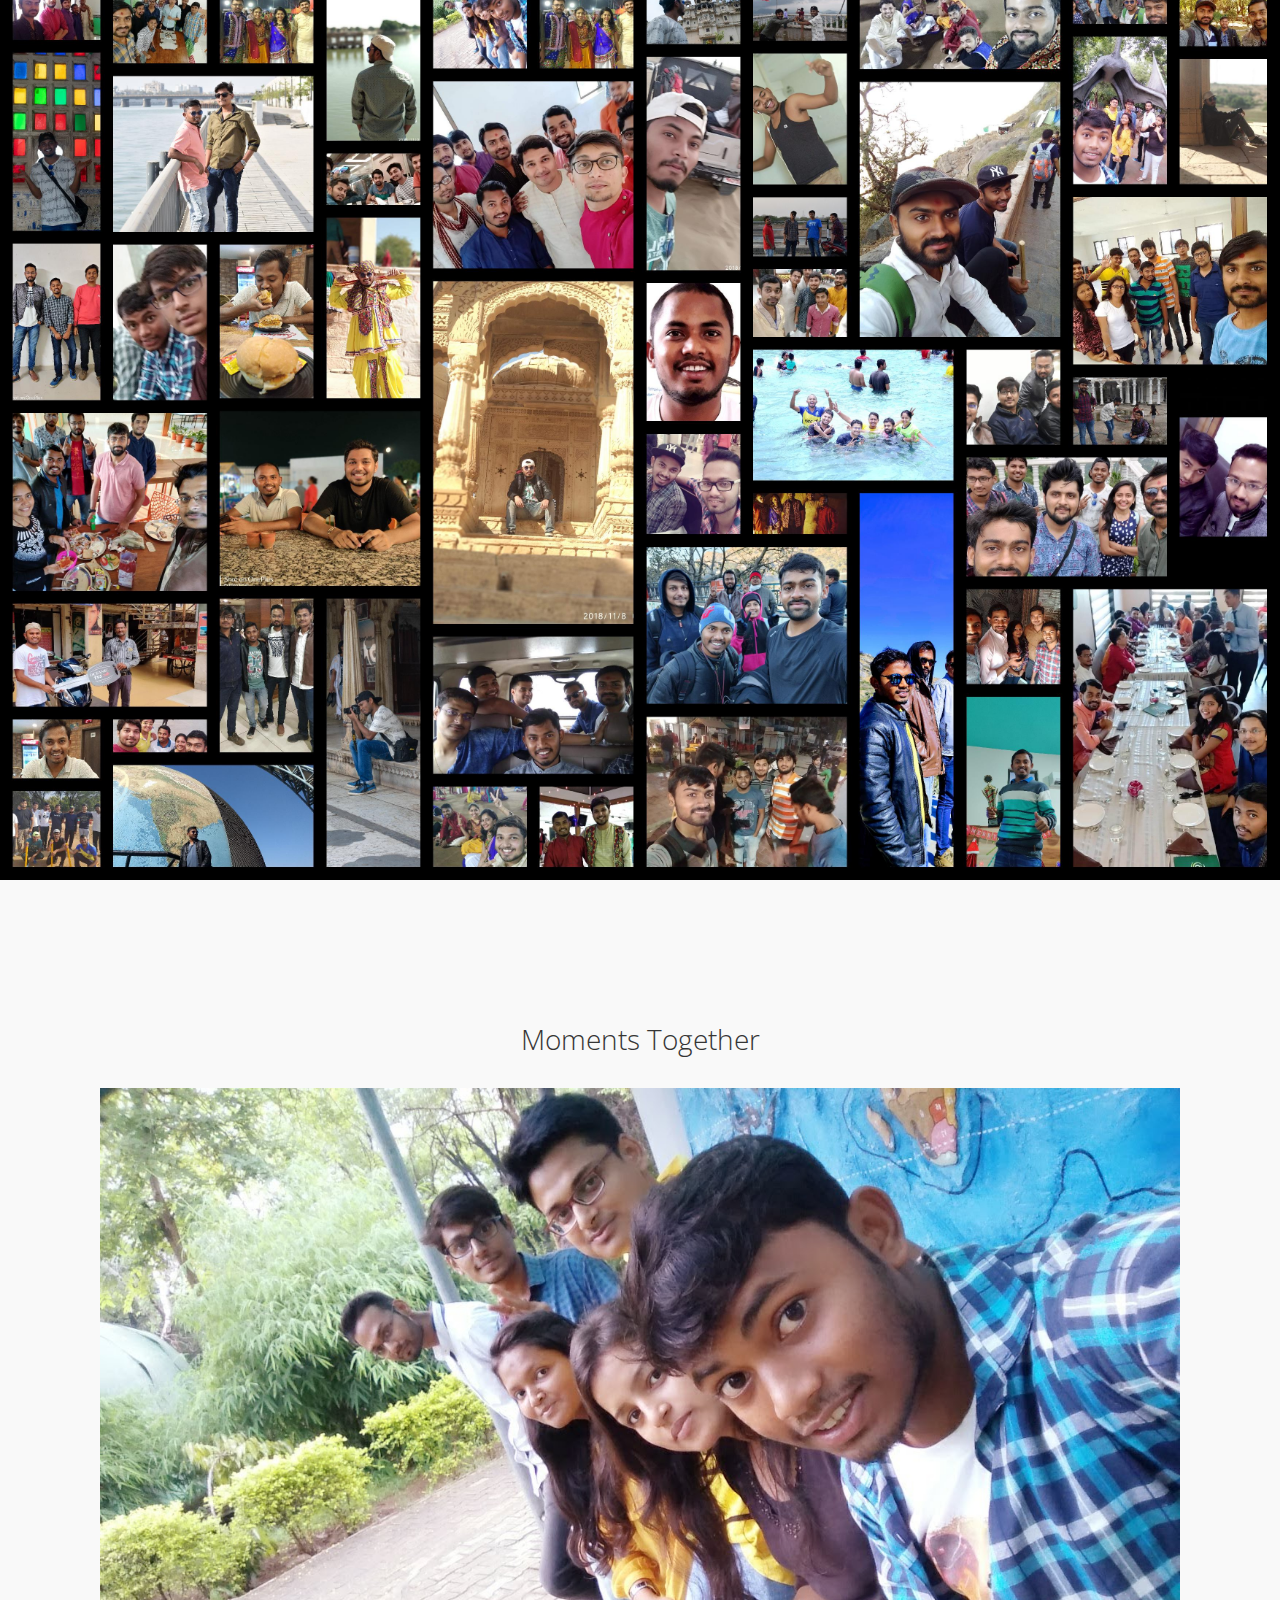
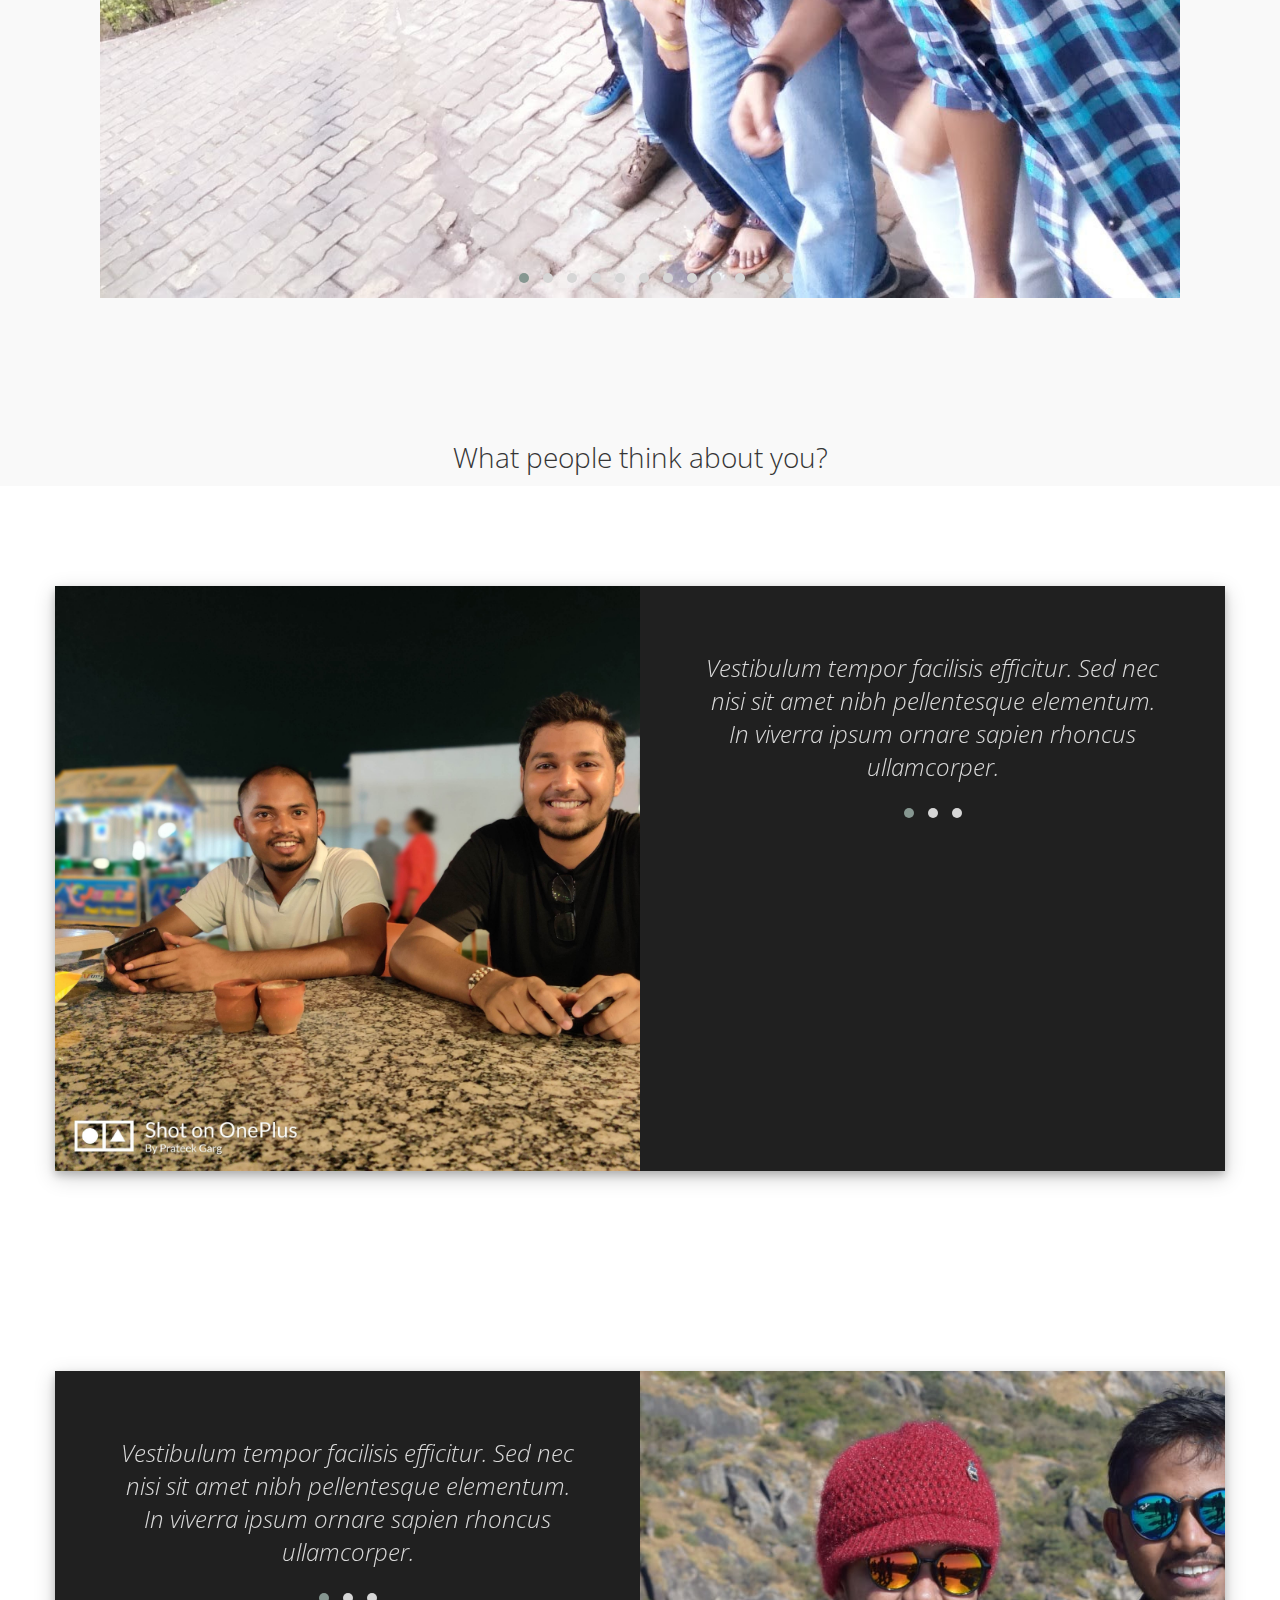
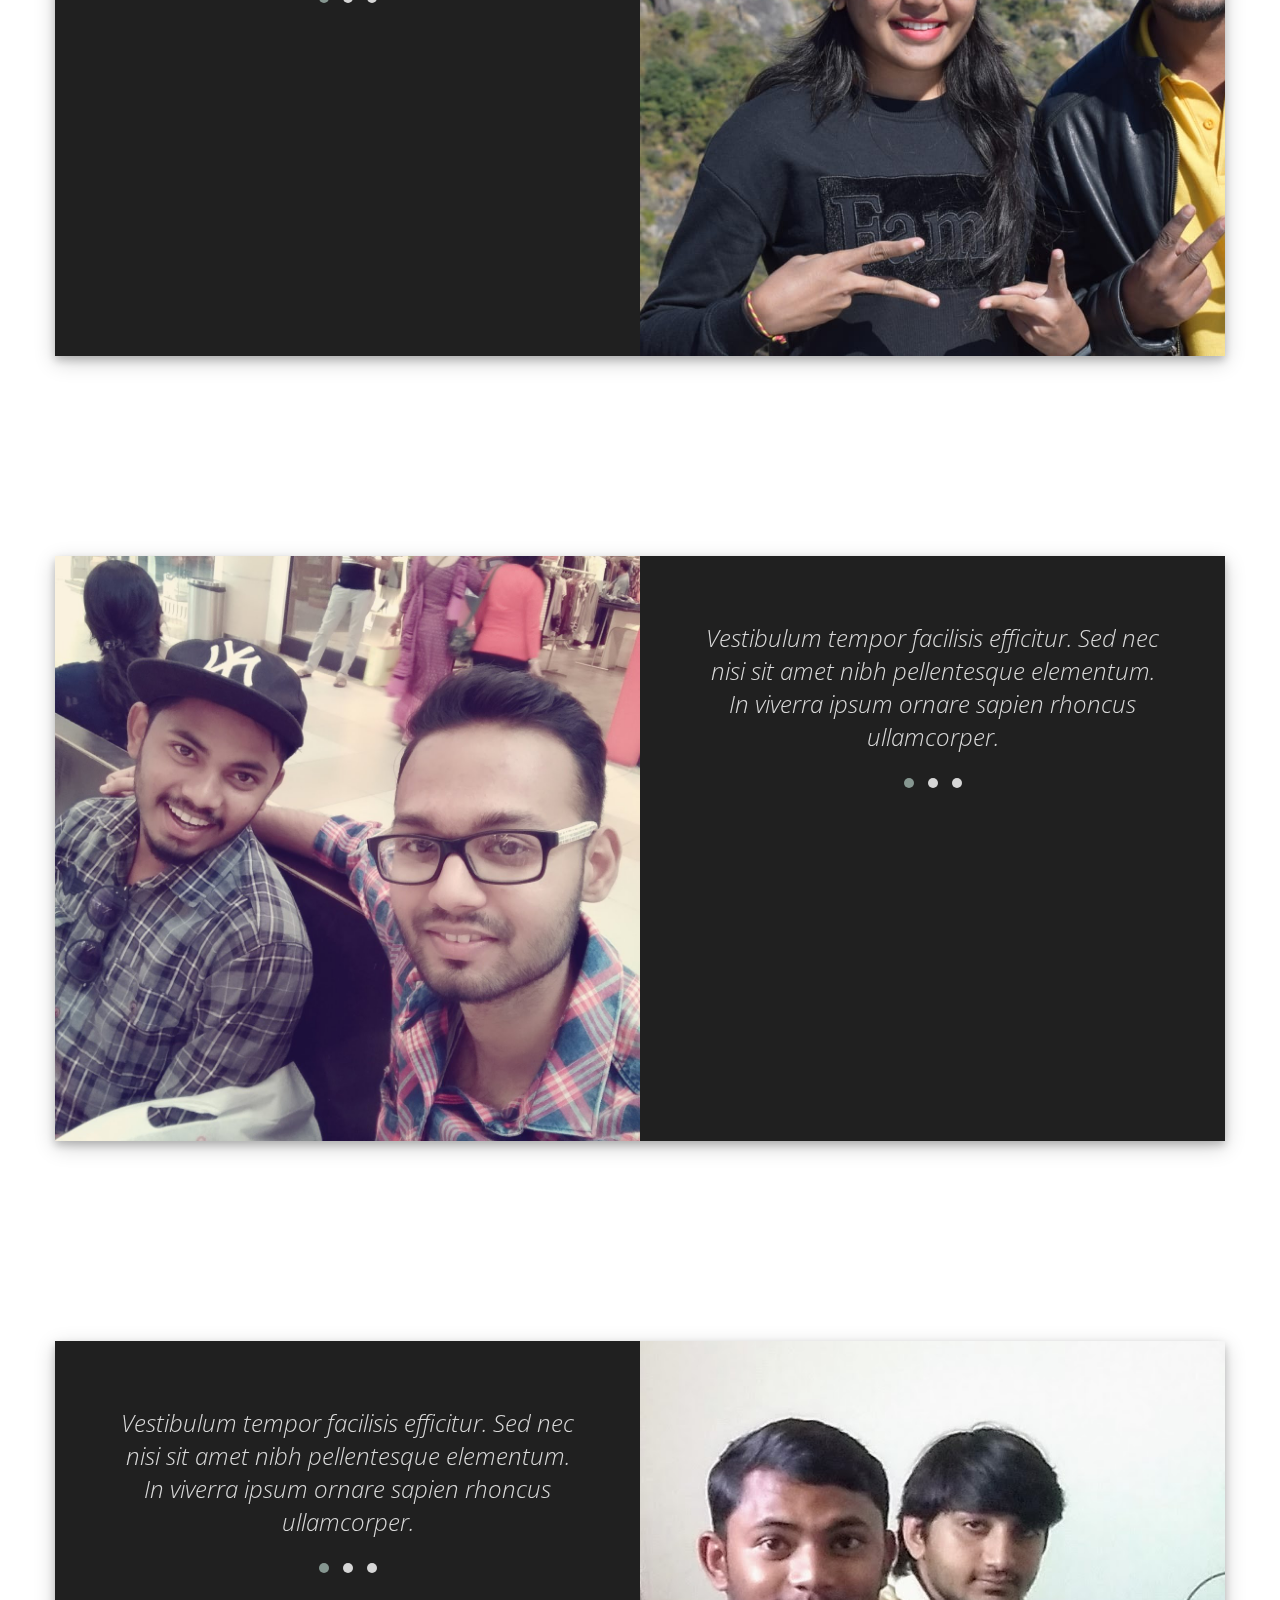
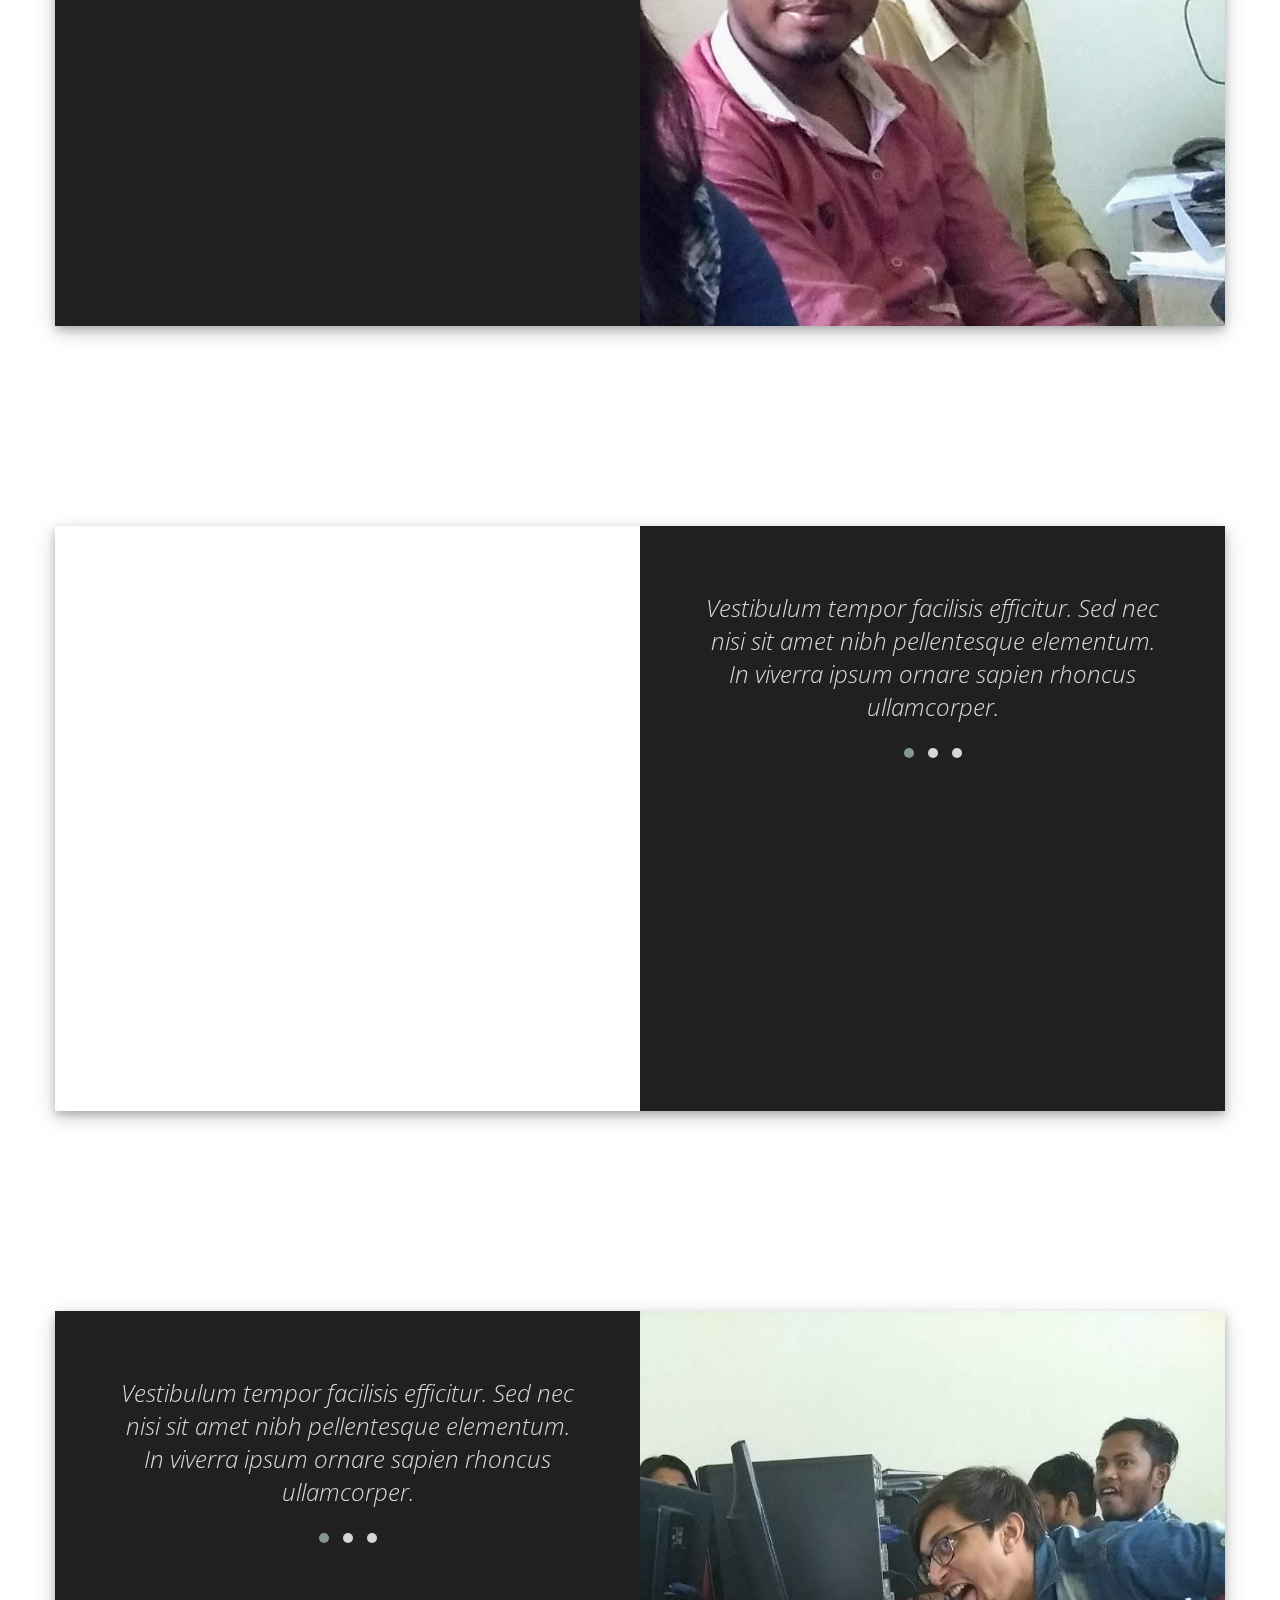
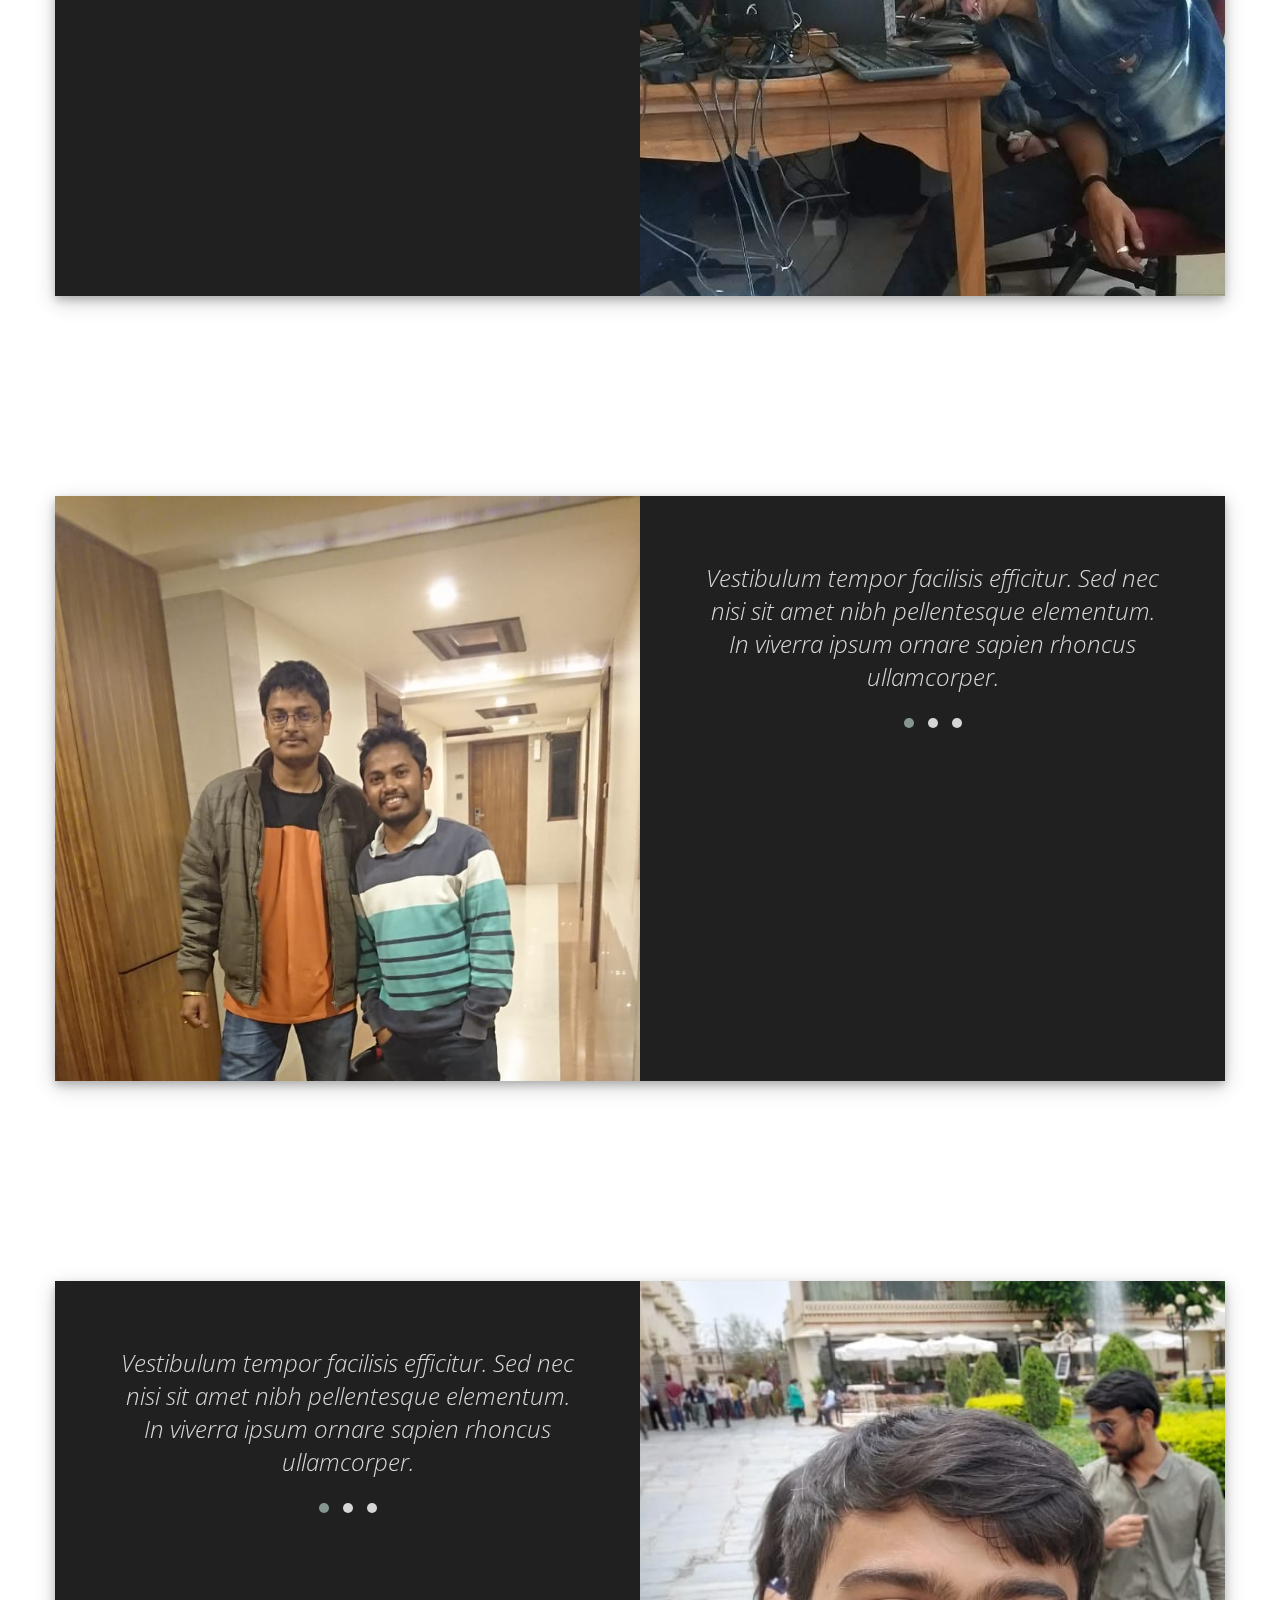
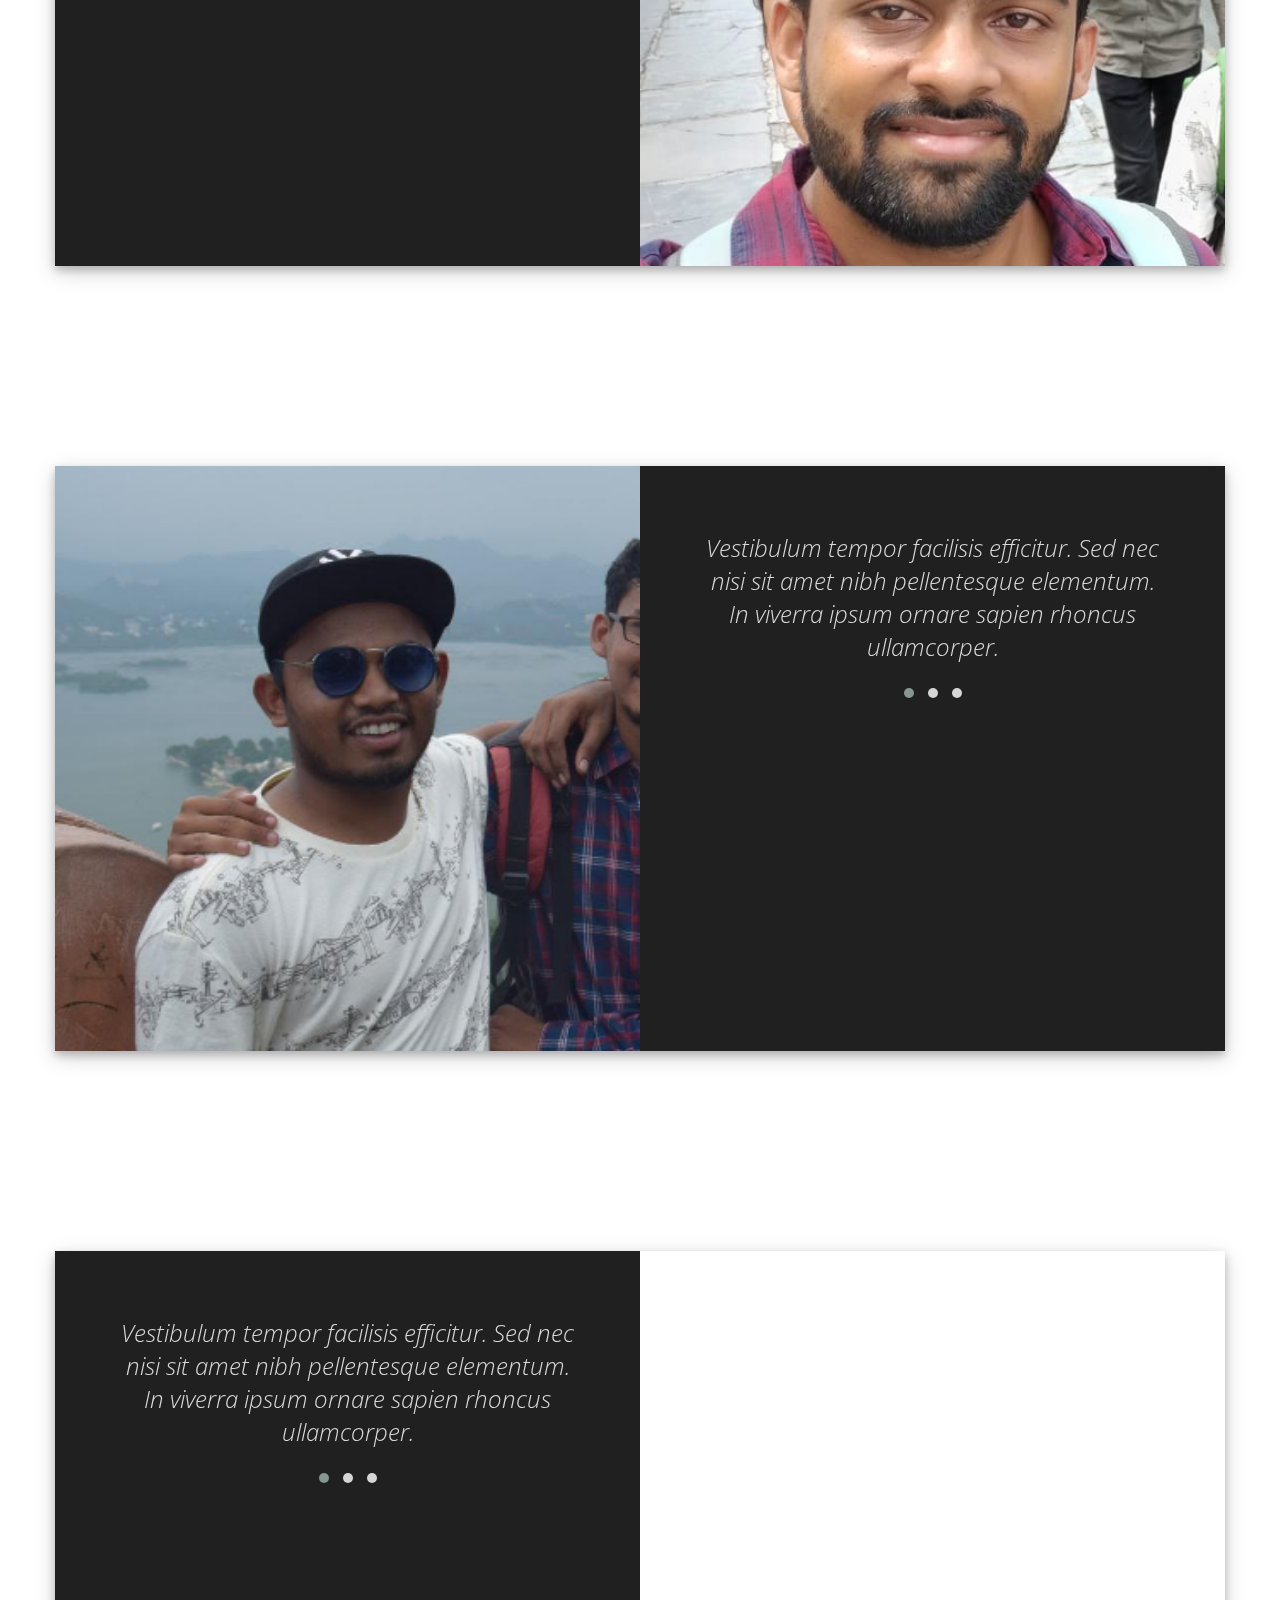
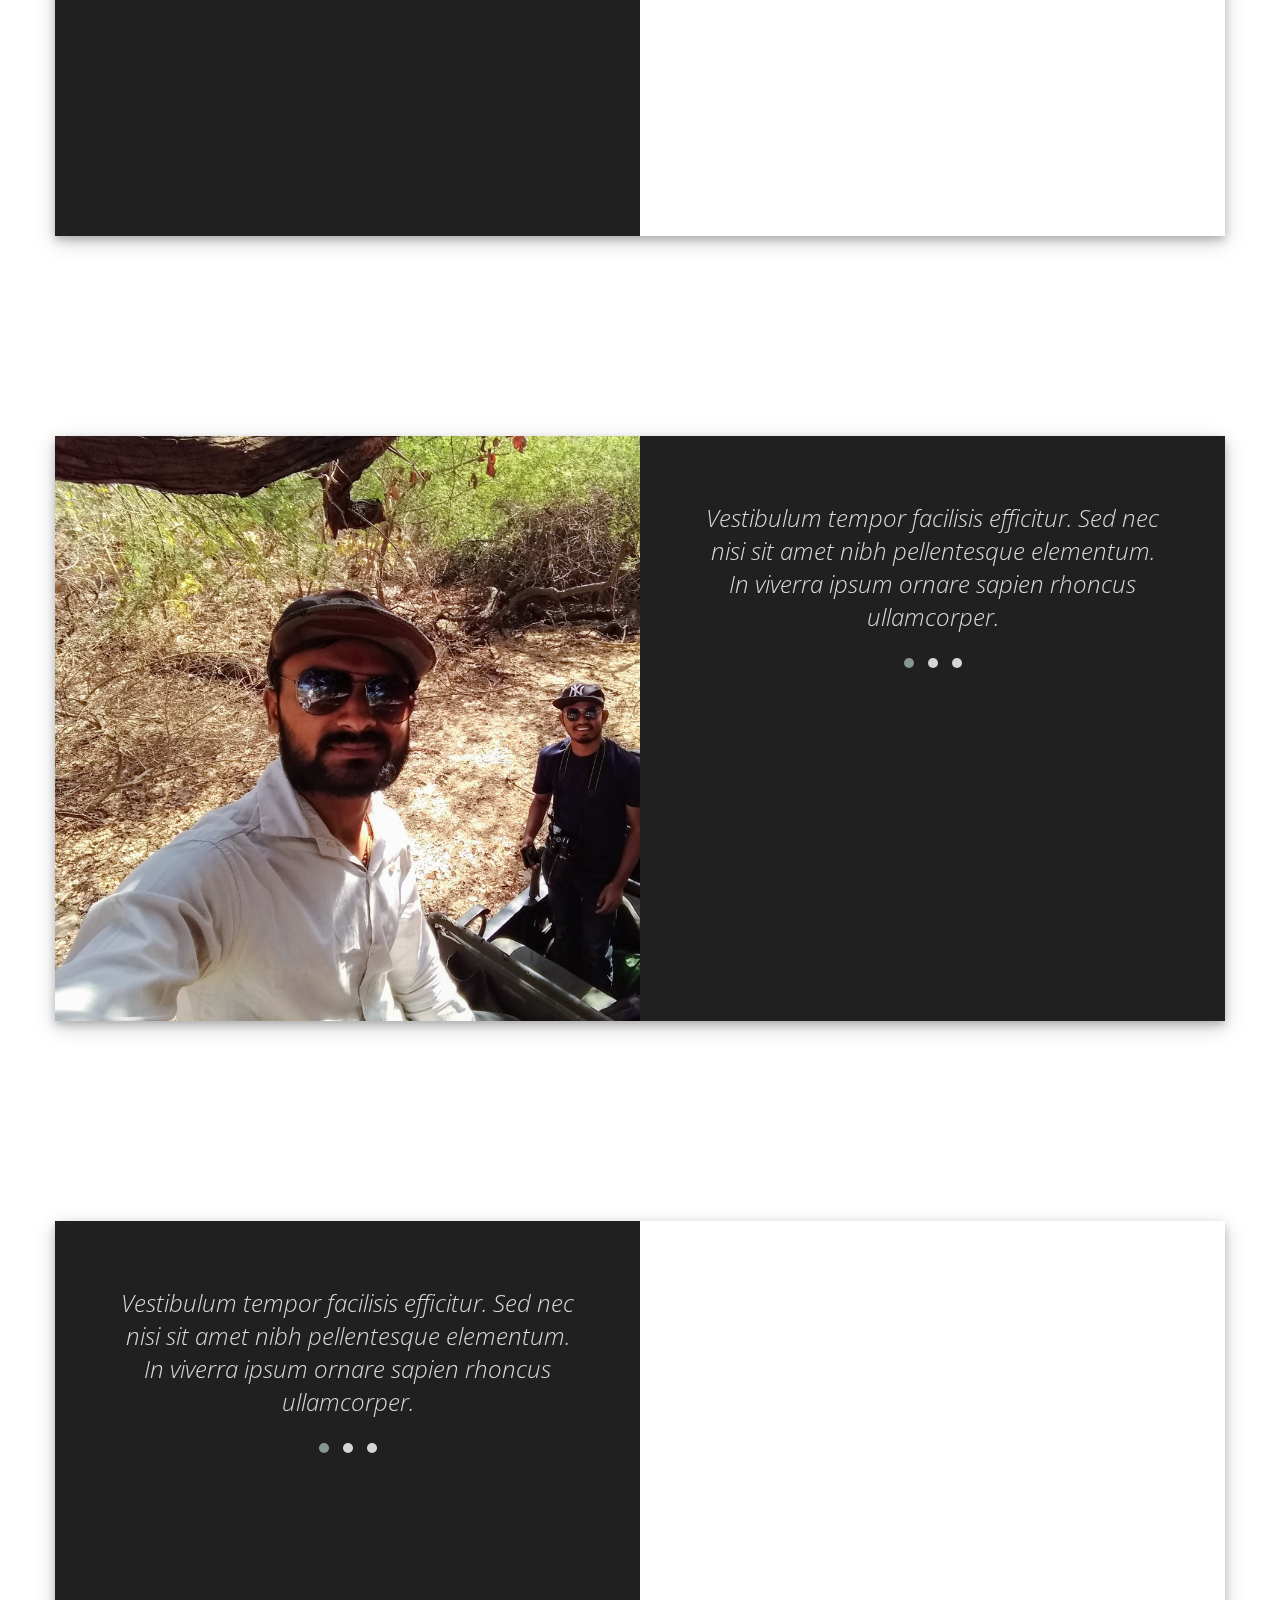
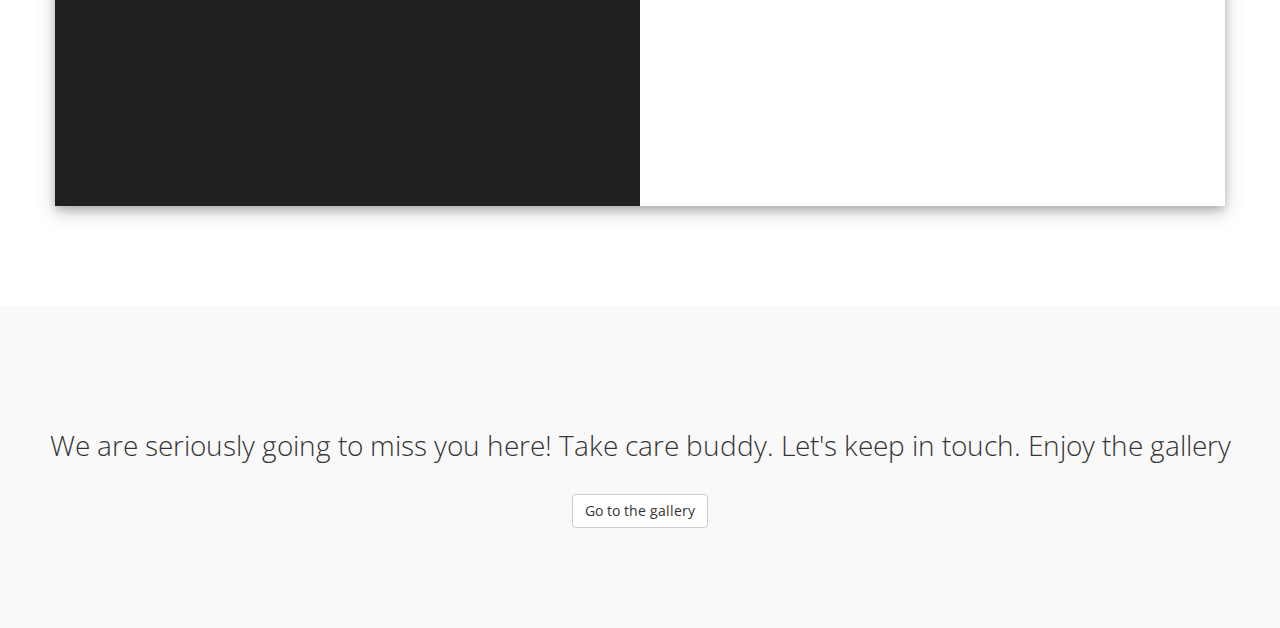
==== commit 7d3d3da6: "added music to gallery" ====
--- a/index.html
+++ b/index.html
@@ -47,62 +47,62 @@
           <div class="owl-carousel owl-theme">
                <div class="item">
                     <div class="testimonial-item">
-                         <img style="height:100vh;" src="images/moment-1.jpg" class="img-responsive" alt="Rajesh">
-                    </div>
-               </div>
-               <div class="item">
-                    <div class="testimonial-item">
-                         <img style="height:100vh;" src="images/moment-2.jpg" class="img-responsive" alt="Rajesh">
-                    </div>
-               </div>
-               <div class="item">
-                    <div class="testimonial-item">
-                         <img style="height:100vh;" src="images/moment-3.jpg" class="img-responsive" alt="Rajesh">
-                    </div>
-               </div>
-               <div class="item">
-                    <div class="testimonial-item">
-                         <img style="height:100vh;" src="images/moment-4.jpg" class="img-responsive" alt="Rajesh">
-                    </div>
-               </div>
-               <div class="item">
-                    <div class="testimonial-item">
-                         <img style="height:100vh;" src="images/moment-6.jpg" class="img-responsive" alt="Rajesh">
-                    </div>
-               </div>
-               <div class="item">
-                    <div class="testimonial-item">
-                         <img style="height:100vh;" src="images/moment-7.jpg" class="img-responsive" alt="Rajesh">
-                    </div>
-               </div>
-               <div class="item">
-                    <div class="testimonial-item">
-                         <img style="height:100vh;" src="images/moment-8.jpg" class="img-responsive" alt="Rajesh">
-                    </div>
-               </div>
-               <div class="item">
-                    <div class="testimonial-item">
-                         <img style="height:100vh;" src="images/moment-9.jpg" class="img-responsive" alt="Rajesh">
-                    </div>
-               </div>
-               <div class="item">
-                    <div class="testimonial-item">
-                         <img style="height:100vh;" src="images/moment-10.jpg" class="img-responsive" alt="Rajesh">
-                    </div>
-               </div>
-               <div class="item">
-                    <div class="testimonial-item">
-                         <img style="height:100vh;" src="images/moment-11.jpg" class="img-responsive" alt="Rajesh">
-                    </div>
-               </div>
-               <div class="item">
-                    <div class="testimonial-item">
-                         <img style="height:100vh;" src="images/moment-12.jpg" class="img-responsive" alt="Rajesh">
-                    </div>
-               </div>
-               <div class="item">
-                    <div class="testimonial-item">
-                         <img style="height:100vh;" src="images/moment-13.jpg" class="img-responsive" alt="Rajesh">
+                         <img style="height:90vh;" src="images/moment-1.jpg" class="img-responsive" alt="Rajesh">
+                    </div>
+               </div>
+               <div class="item">
+                    <div class="testimonial-item">
+                         <img style="height:90vh;" src="images/moment-2.jpg" class="img-responsive" alt="Rajesh">
+                    </div>
+               </div>
+               <div class="item">
+                    <div class="testimonial-item">
+                         <img style="height:90vh;" src="images/moment-3.jpg" class="img-responsive" alt="Rajesh">
+                    </div>
+               </div>
+               <div class="item">
+                    <div class="testimonial-item">
+                         <img style="height:90vh;" src="images/moment-4.jpg" class="img-responsive" alt="Rajesh">
+                    </div>
+               </div>
+               <div class="item">
+                    <div class="testimonial-item">
+                         <img style="height:90vh;" src="images/moment-6.jpg" class="img-responsive" alt="Rajesh">
+                    </div>
+               </div>
+               <div class="item">
+                    <div class="testimonial-item">
+                         <img style="height:90vh;" src="images/moment-7.jpg" class="img-responsive" alt="Rajesh">
+                    </div>
+               </div>
+               <div class="item">
+                    <div class="testimonial-item">
+                         <img style="height:90vh;" src="images/moment-8.jpg" class="img-responsive" alt="Rajesh">
+                    </div>
+               </div>
+               <div class="item">
+                    <div class="testimonial-item">
+                         <img style="height:90vh;" src="images/moment-9.jpg" class="img-responsive" alt="Rajesh">
+                    </div>
+               </div>
+               <div class="item">
+                    <div class="testimonial-item">
+                         <img style="height:90vh;" src="images/moment-10.jpg" class="img-responsive" alt="Rajesh">
+                    </div>
+               </div>
+               <div class="item">
+                    <div class="testimonial-item">
+                         <img style="height:90vh;" src="images/moment-11.jpg" class="img-responsive" alt="Rajesh">
+                    </div>
+               </div>
+               <div class="item">
+                    <div class="testimonial-item">
+                         <img style="height:90vh;" src="images/moment-12.jpg" class="img-responsive" alt="Rajesh">
+                    </div>
+               </div>
+               <div class="item">
+                    <div class="testimonial-item">
+                         <img style="height:90vh;" src="images/moment-13.jpg" class="img-responsive" alt="Rajesh">
                     </div>
                </div>
           </div>
@@ -113,7 +113,7 @@
      </center>
 
      <!-- Maulik -->
-     <section id="testimonial" data-stellar-background-ratio="0.5">
+     <section class="testimonial" data-stellar-background-ratio="0.5">
           <div class="container">
                <div class="row" style="box-shadow:0 4px 8px 0 rgba(0, 0, 0, 0.2), 0 6px 20px 0 rgba(0, 0, 0, 0.19);" >
                     <div class="col-md-6 col-sm-12">
@@ -160,7 +160,7 @@
      </section>
 
      <!-- Sneha -->
-     <section id="testimonial" data-stellar-background-ratio="0.5">
+     <section class="testimonial" data-stellar-background-ratio="0.5">
           <div class="container">
                <div class="row" style="box-shadow:0 4px 8px 0 rgba(0, 0, 0, 0.2), 0 6px 20px 0 rgba(0, 0, 0, 0.19);" >
                     <div class="col-md-6 col-sm-12">
@@ -194,7 +194,7 @@
      </section>
 
      <!-- Mahadevan -->
-     <section id="testimonial" data-stellar-background-ratio="0.5">
+     <section class="testimonial" data-stellar-background-ratio="0.5">
           <div class="container">
                <div class="row" style="box-shadow:0 4px 8px 0 rgba(0, 0, 0, 0.2), 0 6px 20px 0 rgba(0, 0, 0, 0.19);" >
                     <div class="col-md-6 col-sm-12">
@@ -230,7 +230,7 @@
      </section>
 
      <!-- Shrey -->
-     <section id="testimonial" data-stellar-background-ratio="0.5">
+     <section class="testimonial" data-stellar-background-ratio="0.5">
           <div class="container">
                <div class="row" style="box-shadow:0 4px 8px 0 rgba(0, 0, 0, 0.2), 0 6px 20px 0 rgba(0, 0, 0, 0.19);" >
                     <div class="col-md-6 col-sm-12">
@@ -264,7 +264,7 @@
      </section>
 
      <!-- Prateek -->
-     <section id="testimonial" data-stellar-background-ratio="0.5">
+     <section class="testimonial" data-stellar-background-ratio="0.5">
           <div class="container">
                <div class="row" style="box-shadow:0 4px 8px 0 rgba(0, 0, 0, 0.2), 0 6px 20px 0 rgba(0, 0, 0, 0.19);" >
                     <div class="col-md-6 col-sm-12">
@@ -300,7 +300,7 @@
      </section>
 
      <!-- Anand -->
-     <section id="testimonial" data-stellar-background-ratio="0.5">
+     <section class="testimonial" data-stellar-background-ratio="0.5">
           <div class="container">
                <div class="row" style="box-shadow:0 4px 8px 0 rgba(0, 0, 0, 0.2), 0 6px 20px 0 rgba(0, 0, 0, 0.19);" >
                     <div class="col-md-6 col-sm-12">
@@ -334,7 +334,7 @@
      </section>
 
      <!-- Armaan -->
-     <section id="testimonial" data-stellar-background-ratio="0.5">
+     <section class="testimonial" data-stellar-background-ratio="0.5">
           <div class="container">
                <div class="row" style="box-shadow:0 4px 8px 0 rgba(0, 0, 0, 0.2), 0 6px 20px 0 rgba(0, 0, 0, 0.19);" >
                     <div class="col-md-6 col-sm-12">
@@ -369,7 +369,7 @@
      </section>
 
      <!-- Kush -->
-     <section id="testimonial" data-stellar-background-ratio="0.5">
+     <section class="testimonial" data-stellar-background-ratio="0.5">
           <div class="container">
                <div class="row" style="box-shadow:0 4px 8px 0 rgba(0, 0, 0, 0.2), 0 6px 20px 0 rgba(0, 0, 0, 0.19);" >
                     <div class="col-md-6 col-sm-12">
@@ -403,7 +403,7 @@
      </section>
 
      <!-- Utkarsh -->
-     <section id="testimonial" data-stellar-background-ratio="0.5">
+     <section class="testimonial" data-stellar-background-ratio="0.5">
           <div class="container">
                <div class="row" style="box-shadow:0 4px 8px 0 rgba(0, 0, 0, 0.2), 0 6px 20px 0 rgba(0, 0, 0, 0.19);" >
                     <div class="col-md-6 col-sm-12">
@@ -439,7 +439,7 @@
      </section>
 
      <!-- Janmejay -->
-     <section id="testimonial" data-stellar-background-ratio="0.5">
+     <section class="testimonial" data-stellar-background-ratio="0.5">
           <div class="container">
                <div class="row" style="box-shadow:0 4px 8px 0 rgba(0, 0, 0, 0.2), 0 6px 20px 0 rgba(0, 0, 0, 0.19);" >
                     <div class="col-md-6 col-sm-12">
@@ -473,7 +473,7 @@
           </div>
      </section>
      <!-- Akshar -->
-     <section id="testimonial" data-stellar-background-ratio="0.5">
+     <section class="testimonial" data-stellar-background-ratio="0.5">
           <div class="container">
                <div class="row" style="box-shadow:0 4px 8px 0 rgba(0, 0, 0, 0.2), 0 6px 20px 0 rgba(0, 0, 0, 0.19);" >
                     <div class="col-md-6 col-sm-12">
@@ -508,7 +508,7 @@
      </section>
 
      <!-- Ashish -->
-     <section id="testimonial" data-stellar-background-ratio="0.5">
+     <section class="testimonial" data-stellar-background-ratio="0.5">
           <div class="container">
                <div class="row" style="box-shadow:0 4px 8px 0 rgba(0, 0, 0, 0.2), 0 6px 20px 0 rgba(0, 0, 0, 0.19);" >
                     <div class="col-md-6 col-sm-12">
--- a/css/tooplate-style.css
+++ b/css/tooplate-style.css
@@ -476,20 +476,20 @@
       TESTIMONIAL           
   -----------------------------------------*/
 
-  #testimonial {
+  .testimonial {
     background: #ffffff;
   }
 
-  #testimonial .col-md-6 {
+  .testimonial .col-md-6 {
     margin: 0;
     padding: 0;
   }
 
-  #testimonial .section-title {
+  .testimonial .section-title {
     padding-bottom: 0;
   }
 
-  #testimonial h1 {
+  .testimonial h1 {
     color: #ffffff;
   }
 
@@ -527,16 +527,6 @@
     display: inline-block;
     vertical-align: top;
   }
-
-  /* .owl-carousel .owl-item img,
-  .testimonial-item img {
-    border: 3px solid #ffffff;
-    border-radius: 100px;
-    width: 60px;
-    height: 60px;
-    margin-right: 10px;
-  } */
-
 
   .carousel-sec .owl-dots{
     margin-top: -50px !important;
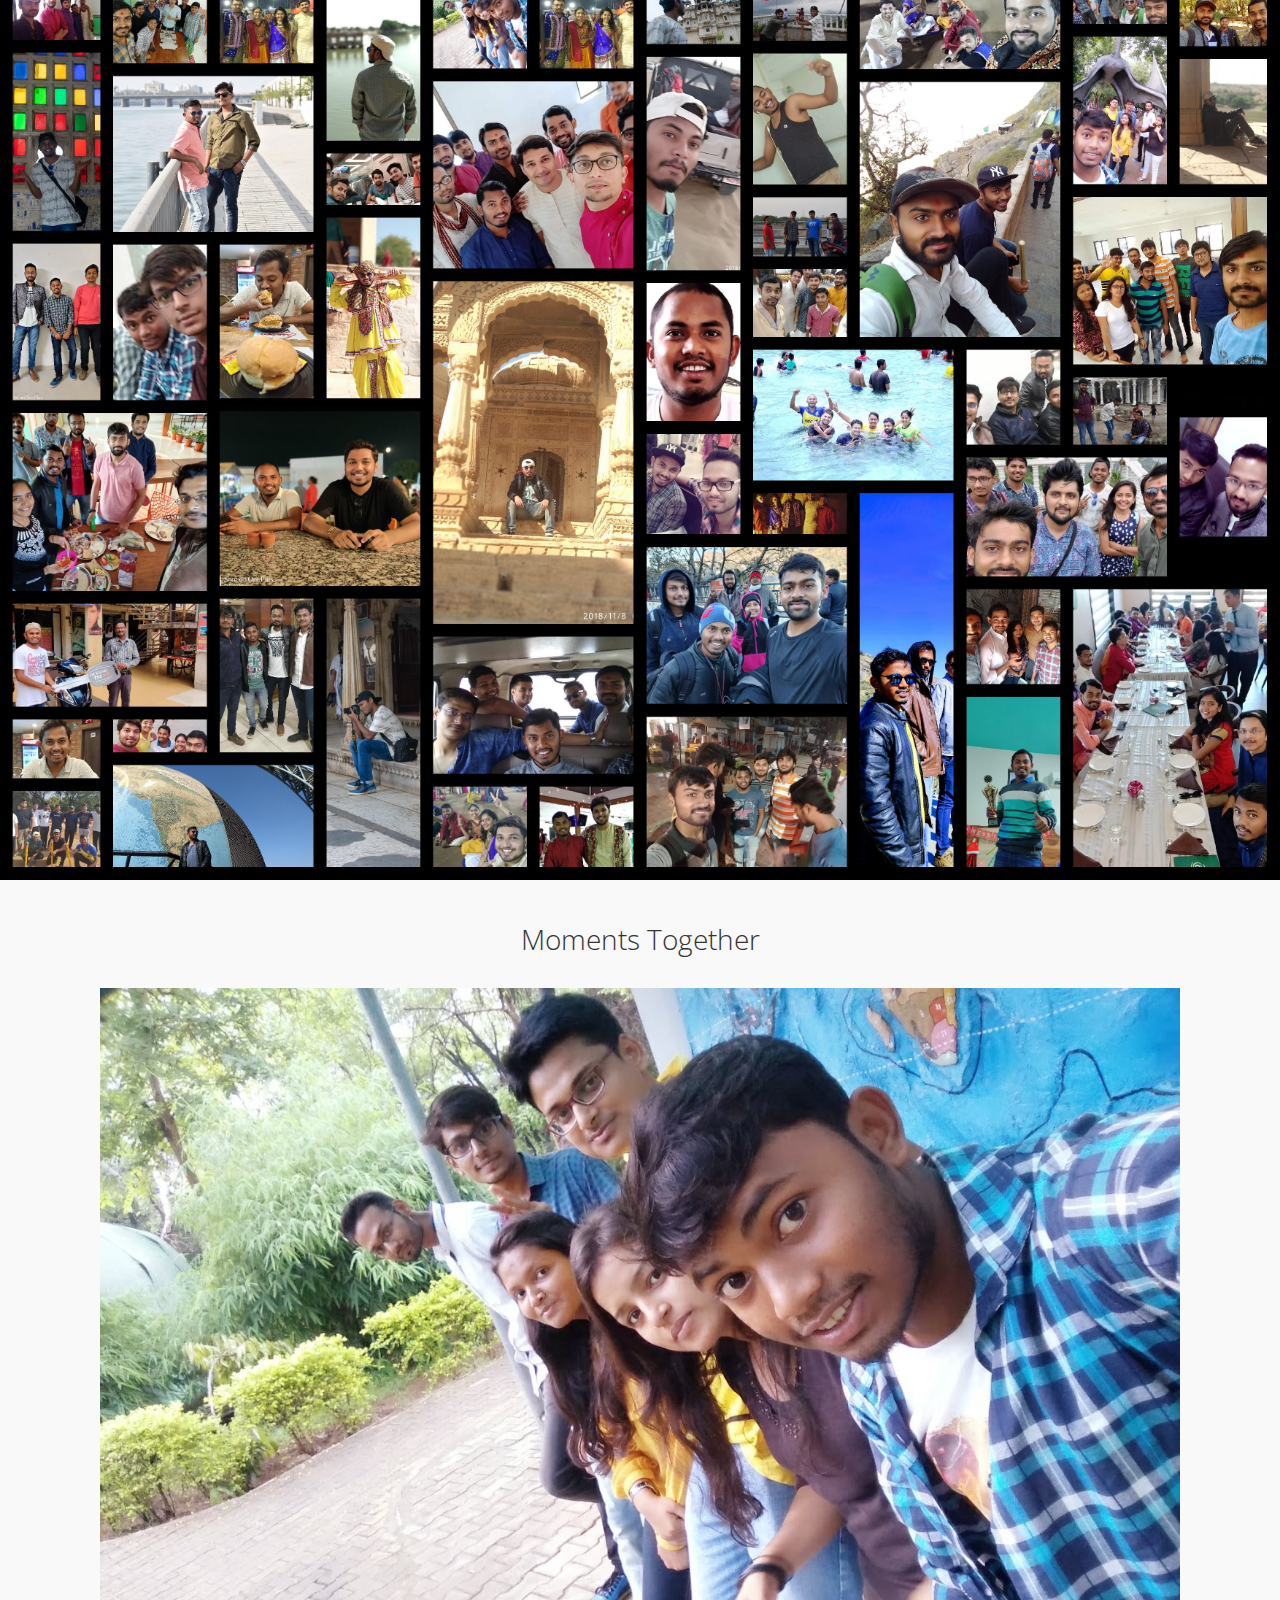
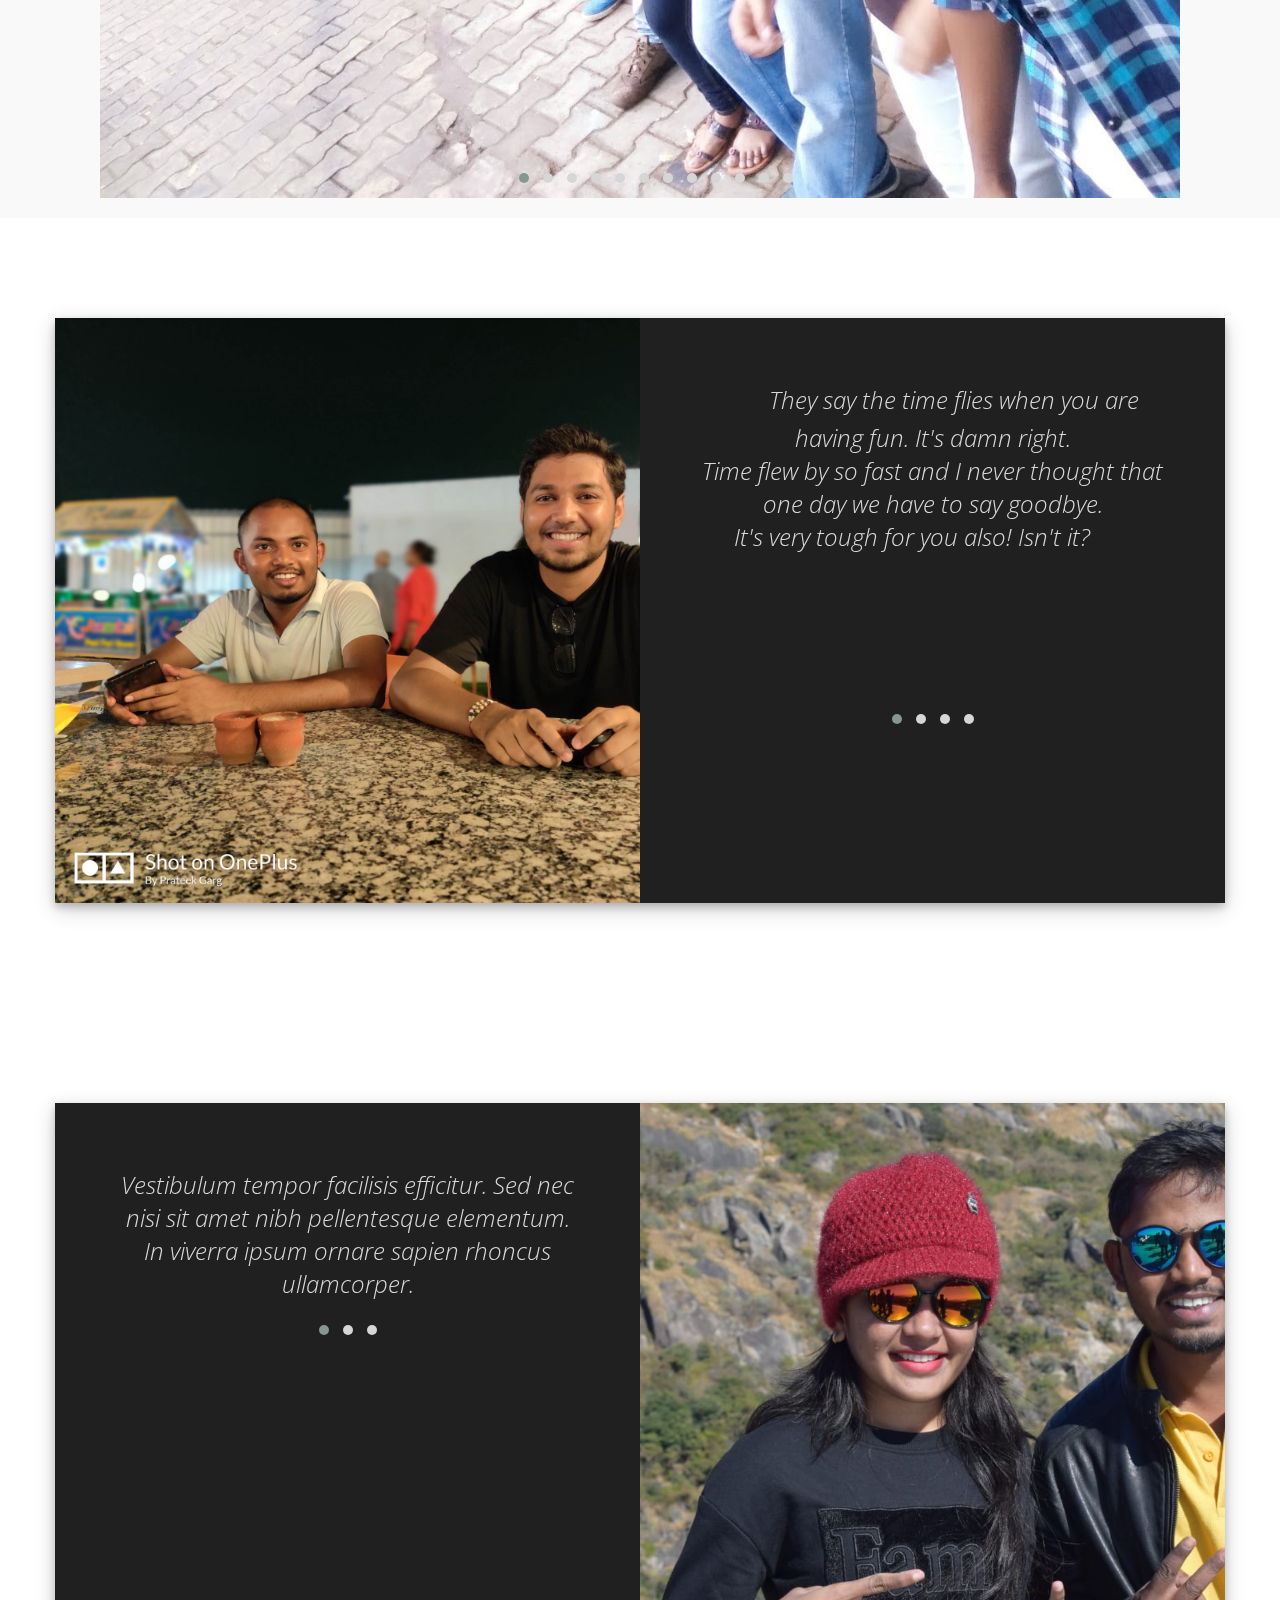
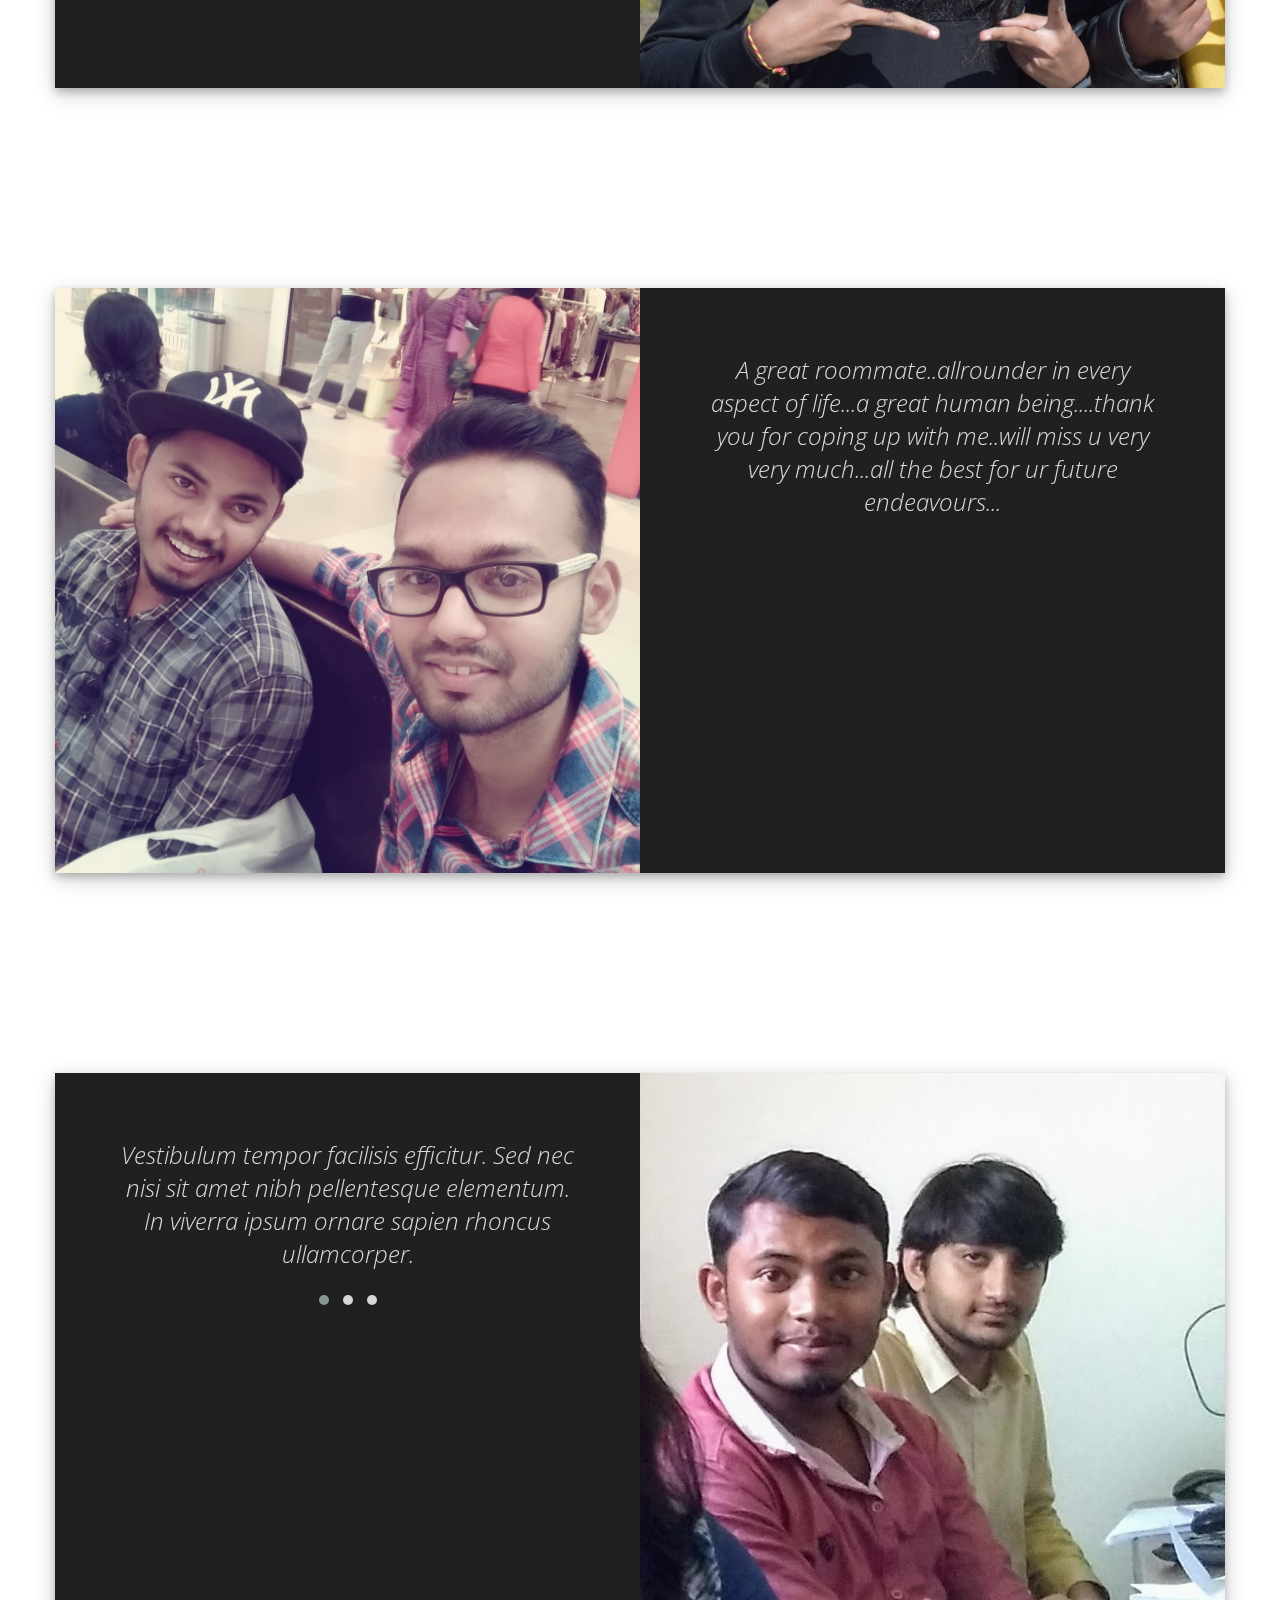
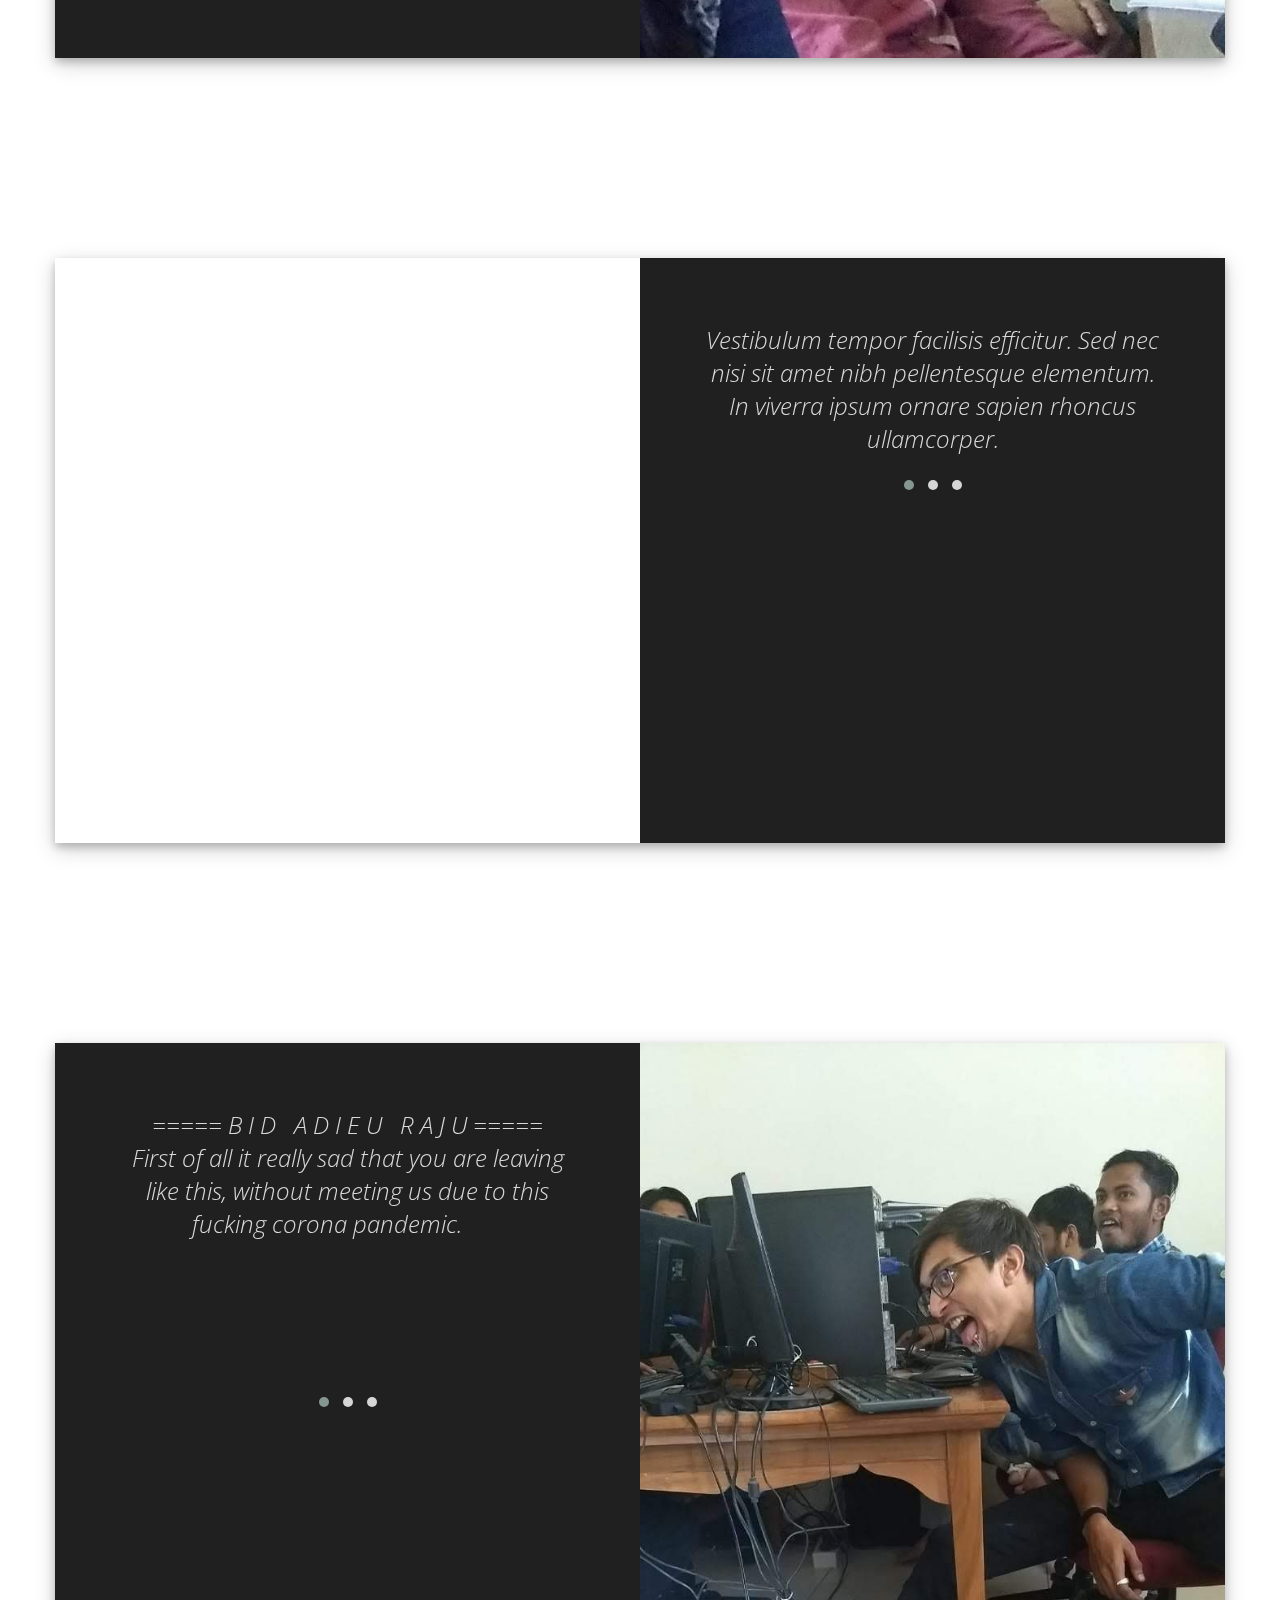
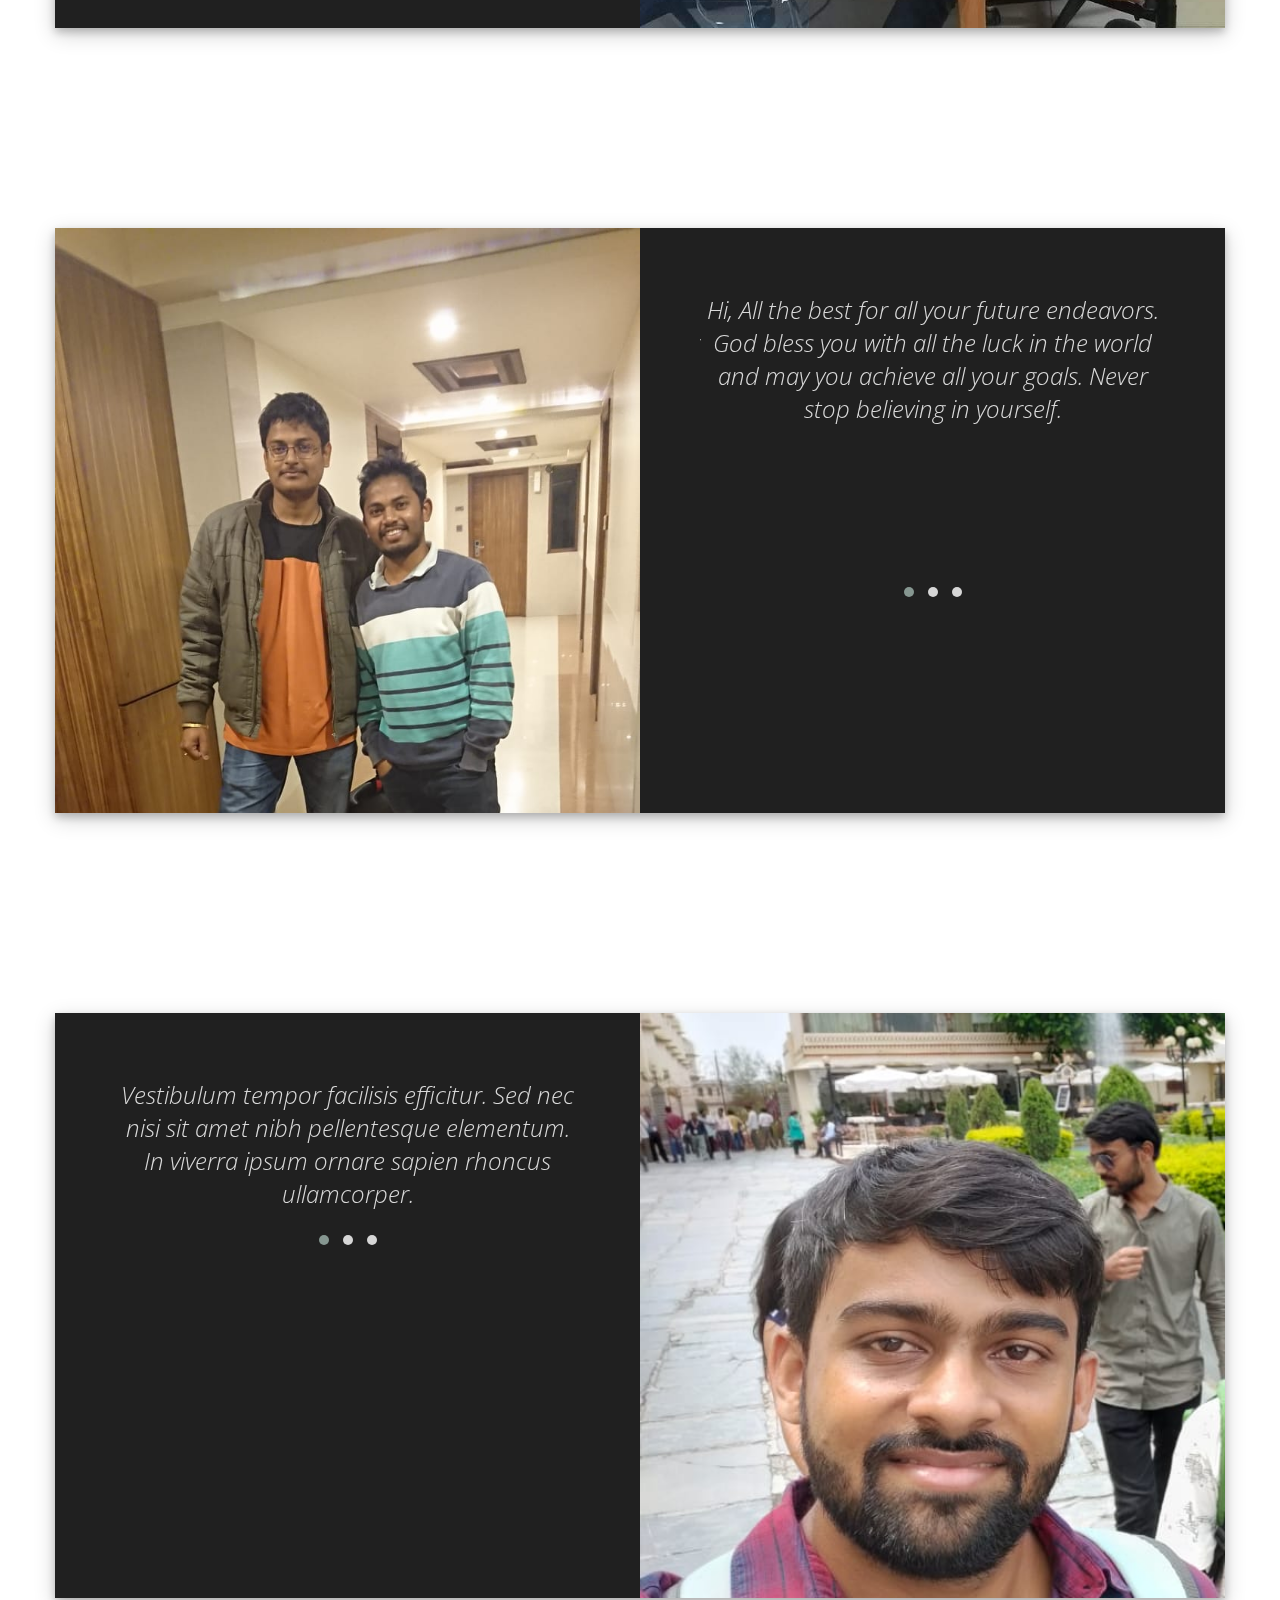
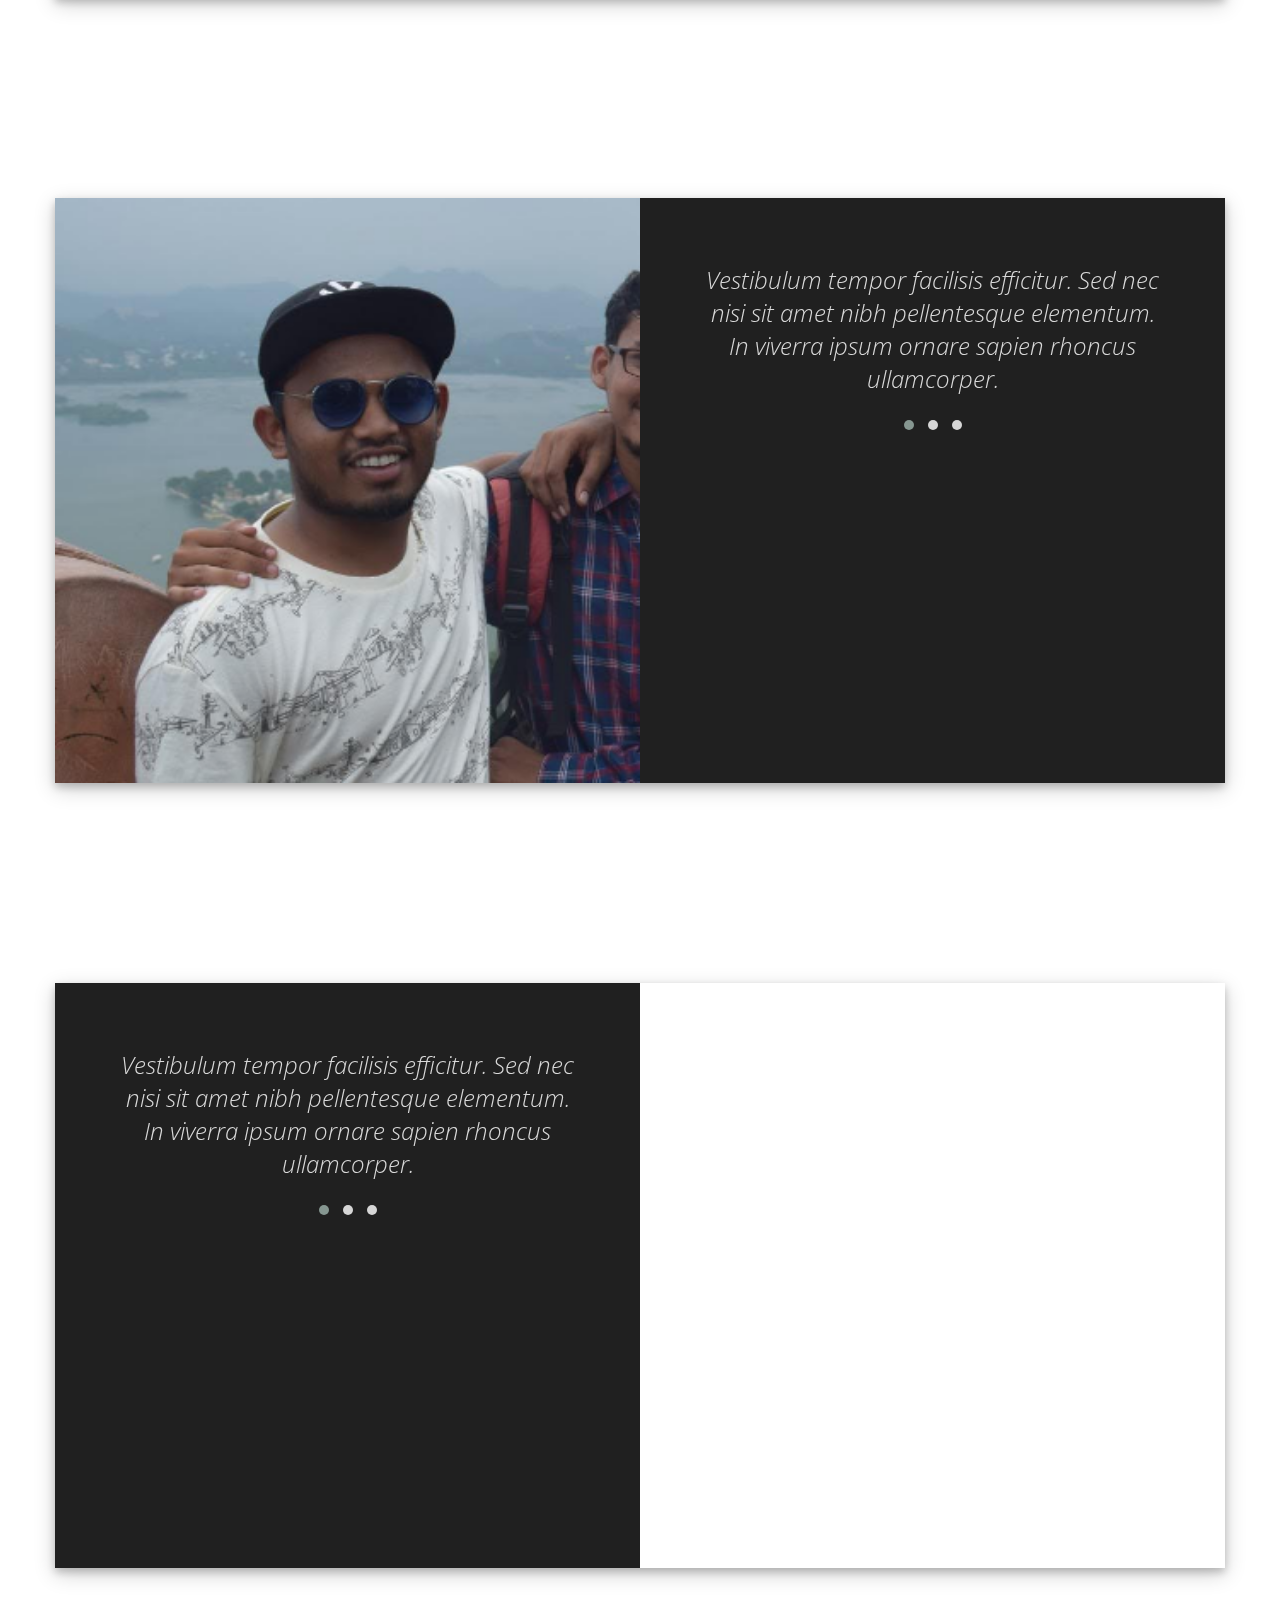
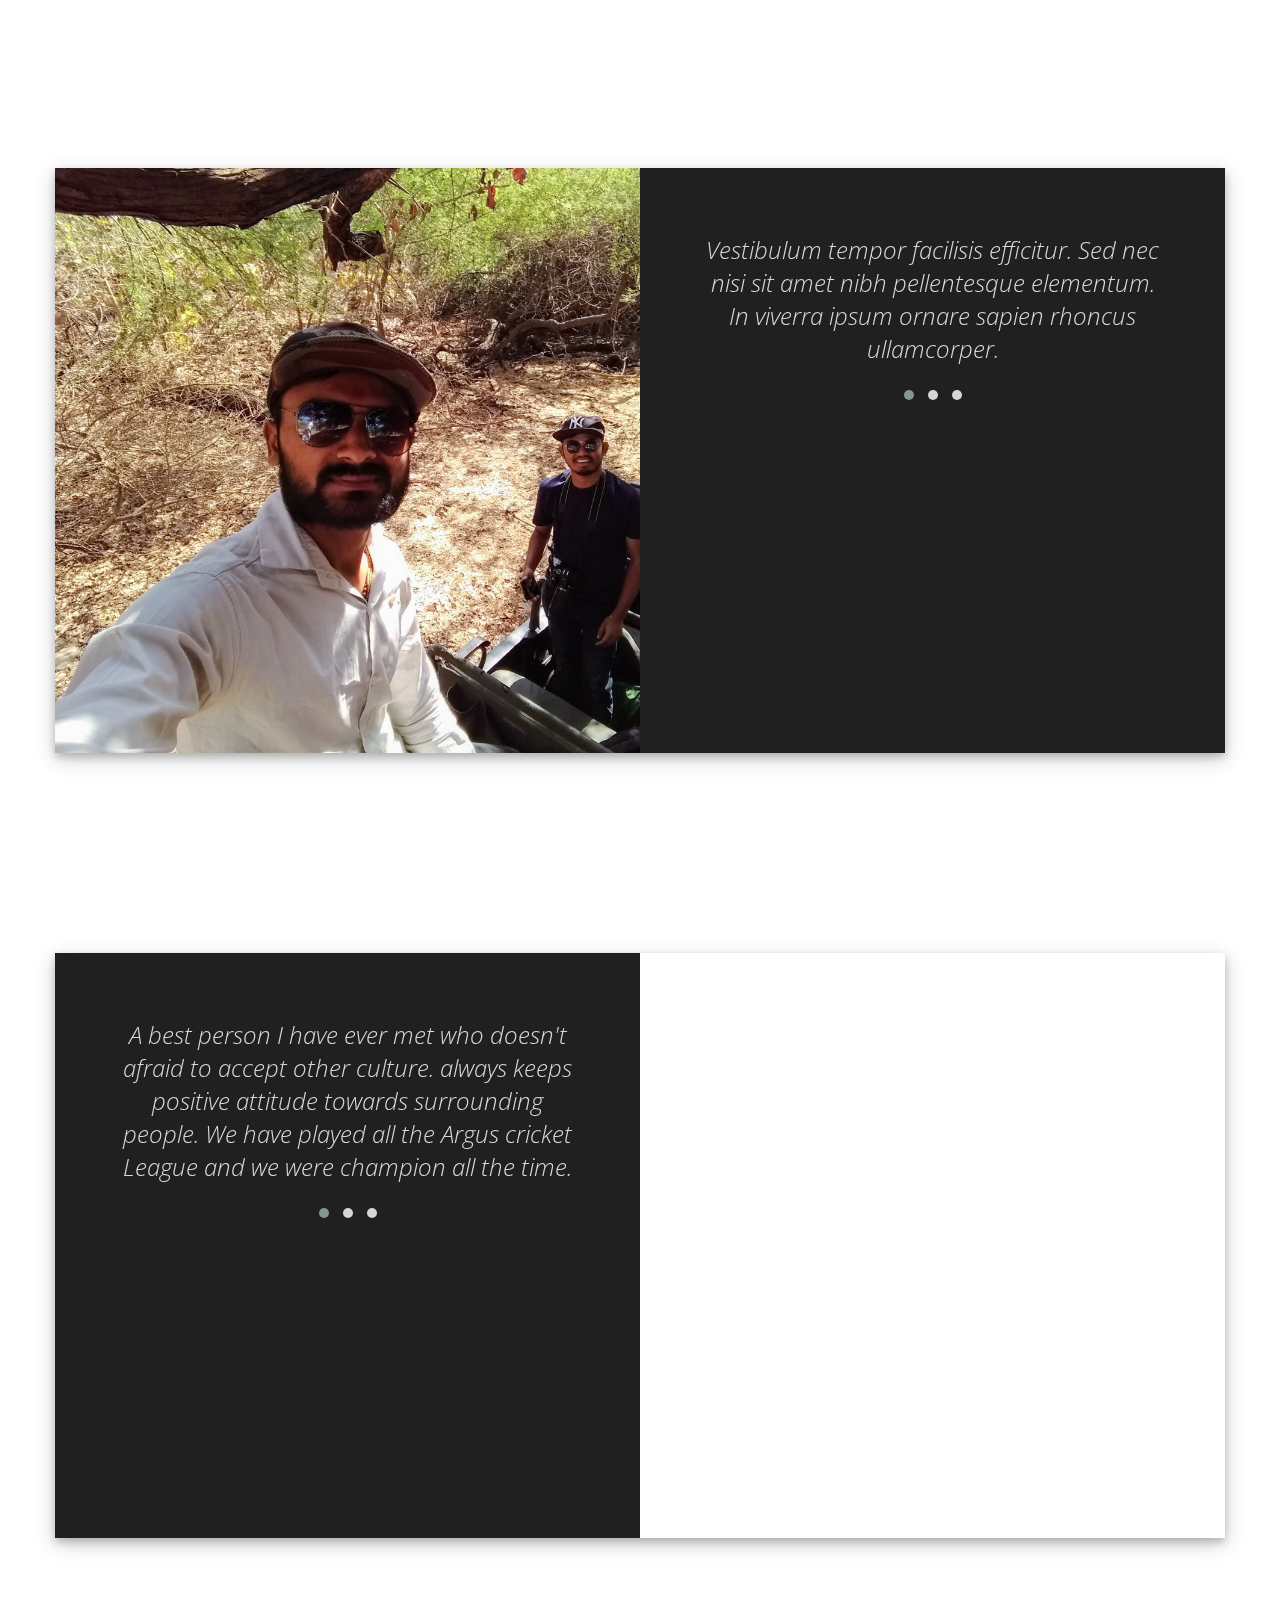
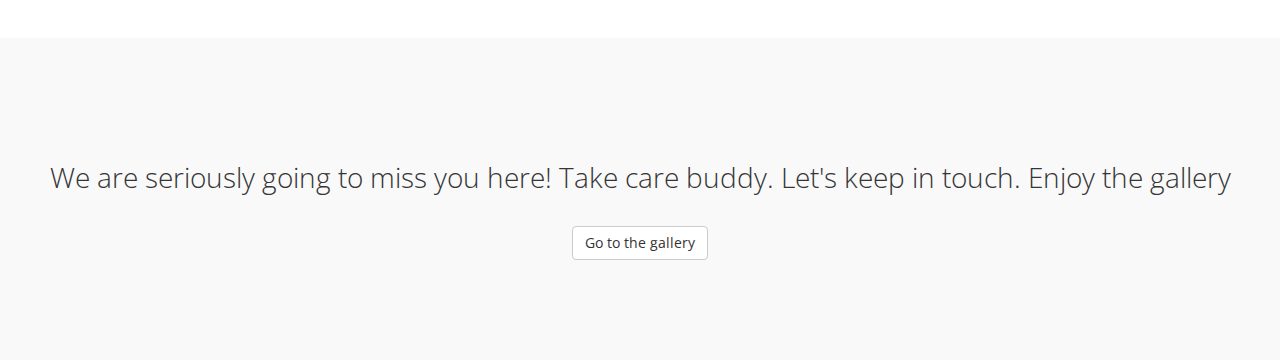
==== commit 804adcaa: "added fullpage slides view" ====
--- a/index.html
+++ b/index.html
@@ -15,36 +15,38 @@
      <link rel="stylesheet" href="css/owl.carousel.css">
      <link rel="stylesheet" href="css/owl.theme.default.min.css">
      <link rel="stylesheet" href="css/font-awesome.min.css">
+     <link rel="stylesheet" href="css/emoji.css">
 
      <!-- MAIN CSS -->
      <link rel="stylesheet" href="css/tooplate-style.css">
      <script>
-          function goToGallery(){
-               location.href = location.href+'gallery.html'
+          function goToGallery() {
+               location.href = location.href + 'gallery.html'
           }
      </script>
 </head>
 
 <body>
-
+    <section class="preloader">
+        <div class="spinner">
+             <span class="spinner-rotate"></span>
+        </div>
+   </section>
+    <div id="fullpage">
      <!-- PRE LOADER -->
-     <section class="preloader">
-          <div class="spinner">
-               <span class="spinner-rotate"></span>
-          </div>
-     </section>
+
 
 
      <!-- FEATURE -->
-     <section id="home" data-stellar-background-ratio="0.5">
-     </section>
-
-
-     <section class="carousel-sec">
+     <section class="section" id="home" data-stellar-background-ratio="0.5">
+     </section>
+
+
+     <section style="padding: 0px !important;"  class="carousel-sec section">
           <center>
                <h2> Moments Together </h2>
           </center>
-          <div class="owl-carousel owl-theme">
+          <div class="owl-carousel owl-theme owl-carousel-image">
                <div class="item">
                     <div class="testimonial-item">
                          <img style="height:90vh;" src="images/moment-1.jpg" class="img-responsive" alt="Rajesh">
@@ -108,48 +110,52 @@
           </div>
      </section>
 
-     <center>
-          <h2> What people think about you? </h2>
-     </center>
-
      <!-- Maulik -->
-     <section class="testimonial" data-stellar-background-ratio="0.5">
-          <div class="container">
-               <div class="row" style="box-shadow:0 4px 8px 0 rgba(0, 0, 0, 0.2), 0 6px 20px 0 rgba(0, 0, 0, 0.19);" >
+     <section class="testimonial section" data-stellar-background-ratio="0.5">
+          <div class="container">
+               <div class="row" style="box-shadow:0 4px 8px 0 rgba(0, 0, 0, 0.2), 0 6px 20px 0 rgba(0, 0, 0, 0.19);">
                     <div class="col-md-6 col-sm-12">
                          <div style="background-image: url('images/rajesh-maulik.jpg')" class="testimonial-image"></div>
                     </div>
                     <div class="col-md-6 col-sm-12">
                          <div class="testimonial-info">
-                              <!-- <div class="section-title">
-                                   <h1>What People Say</h1>
-                              </div> -->
-                              <div class="owl-carousel owl-theme">
-                                   <div class="item">
-                                        <h3>Vestibulum tempor facilisis efficitur. Sed nec nisi sit amet nibh
-                                             pellentesque elementum. In viverra ipsum ornare sapien rhoncus ullamcorper.
-                                        </h3>
-                                        <!-- <div class="testimonial-item">
-                                             <img src="images/tst-image1.jpg" class="img-responsive" alt="Rajesh">
-                                             <h4>Rajesh</h4>
-                                        </div> -->
-                                   </div>
-                                   <div class="item">
-                                        <h3>Donec pretium tristique elit eget sodales. Pellentesque posuere, nunc id
-                                             interdum venenatis, leo odio cursus sapien, ac malesuada nisl libero eget
-                                             urna.</h3>
-                                        <!-- <div class="testimonial-item">
-                                             <img src="images/tst-image2.jpg" class="img-responsive" alt="Sofia">
-                                             <h4>Sofia</h4>
-                                        </div> -->
-                                   </div>
-                                   <div class="item">
-                                        <h3>Lorem ipsum dolor sit amet, consectetur adipisicing eiusmod tempor
-                                             incididunt ut labore et dolore magna.</h3>
-                                        <!-- <div class="testimonial-item">
-                                             <img src="images/tst-image3.jpg" class="img-responsive" alt="Monica">
-                                             <h4>Monica</h4>
-                                        </div> -->
+                              <div class="owl-carousel owl-theme card">
+                                   <div class="item">
+                                        <h3><i class="em em-blue_heart" aria-role="presentation"
+                                                  aria-label="BLUE HEART"></i> They say the time flies when you are
+                                             having fun. It's damn right.<br />
+                                             Time flew by so fast and I never thought that one day we have to say
+                                             goodbye.<br />
+                                             It's very tough for you also! Isn't it? <i class="em em-blue_heart"
+                                                  aria-role="presentation" aria-label="BLUE HEART"></i>
+                                        </h3>
+                                   </div>
+                                   <div class="item">
+                                        <h3>
+                                             Thank you for everything! I am sure that you'll succeed and achieve your
+                                             goals. You have shown your hard work and hard work always pays off.
+                                        </h3>
+                                   </div>
+                                   <div class="item">
+                                        <h3><i class="em em-heart" aria-role="presentation"
+                                                  aria-label="BEATING HEART"></i>
+                                             I'll miss you whenever I'll go to ChaiG,<br />
+                                             whenever I'll go out for morning walk or cycling (if I'll),<br />
+                                             whenever I'll look at your desk,<br />
+                                             whenever I'll see someone playing cricket,<br />
+                                             whenever I'll cook..... and in many more times and in many ways<br />
+                                             You will be missed!<br />
+                                             and yes, we will gossip about you!
+                                             <i class="em em-heart" aria-role="presentation"
+                                                  aria-label="BEATING HEART"></i>
+                                        </h3>
+                                   </div>
+                                   <div class="item">
+                                        <h3>
+                                             I know you have to go, still my heart says <i class="em em-woman-shrugging"
+                                                  aria-role="presentation" aria-label=""></i>
+                                        </h3>
+                                        <img src="images/giphy.gif" style="width:400px" />
                                    </div>
                               </div>
                          </div>
@@ -160,12 +166,12 @@
      </section>
 
      <!-- Sneha -->
-     <section class="testimonial" data-stellar-background-ratio="0.5">
-          <div class="container">
-               <div class="row" style="box-shadow:0 4px 8px 0 rgba(0, 0, 0, 0.2), 0 6px 20px 0 rgba(0, 0, 0, 0.19);" >
-                    <div class="col-md-6 col-sm-12">
-                         <div class="testimonial-info">
-                              <div class="owl-carousel owl-theme">
+     <section class="testimonial section" data-stellar-background-ratio="0.5">
+          <div class="container">
+               <div class="row" style="box-shadow:0 4px 8px 0 rgba(0, 0, 0, 0.2), 0 6px 20px 0 rgba(0, 0, 0, 0.19);">
+                    <div class="col-md-6 col-sm-12">
+                         <div class="testimonial-info">
+                              <div class="owl-carousel owl-theme card">
                                    <div class="item">
                                         <h3>Vestibulum tempor facilisis efficitur. Sed nec nisi sit amet nibh
                                              pellentesque elementum. In viverra ipsum ornare sapien rhoncus ullamcorper.
@@ -194,48 +200,37 @@
      </section>
 
      <!-- Mahadevan -->
-     <section class="testimonial" data-stellar-background-ratio="0.5">
-          <div class="container">
-               <div class="row" style="box-shadow:0 4px 8px 0 rgba(0, 0, 0, 0.2), 0 6px 20px 0 rgba(0, 0, 0, 0.19);" >
+     <section class="testimonial section" data-stellar-background-ratio="0.5">
+          <div class="container">
+               <div class="row" style="box-shadow:0 4px 8px 0 rgba(0, 0, 0, 0.2), 0 6px 20px 0 rgba(0, 0, 0, 0.19);">
                     <div class="col-md-6 col-sm-12">
                          <div style="background-image: url('images/rajesh-mahadevan.jpg')" class="testimonial-image">
                          </div>
                     </div>
                     <div class="col-md-6 col-sm-12">
                          <div class="testimonial-info">
-                              <div class="owl-carousel owl-theme">
-                                   <div class="item">
-                                        <h3>Vestibulum tempor facilisis efficitur. Sed nec nisi sit amet nibh
-                                             pellentesque elementum. In viverra ipsum ornare sapien rhoncus ullamcorper.
-                                        </h3>
-
-                                   </div>
-                                   <div class="item">
-                                        <h3>Donec pretium tristique elit eget sodales. Pellentesque posuere, nunc id
-                                             interdum venenatis, leo odio cursus sapien, ac malesuada nisl libero eget
-                                             urna.</h3>
-
-                                   </div>
-                                   <div class="item">
-                                        <h3>Lorem ipsum dolor sit amet, consectetur adipisicing eiusmod tempor
-                                             incididunt ut labore et dolore magna.</h3>
-
-                                   </div>
-                              </div>
-                         </div>
-                    </div>
-
+                              <div class="owl-carousel owl-theme card">
+                                   <div class="item">
+                                        <h3>
+                                             A great roommate..allrounder in every aspect of life...a great human
+                                             being....thank you for coping up with me..will miss u very very much...all
+                                             the best for ur future endeavours...
+                                        </h3>
+                                   </div>
+                              </div>
+                         </div>
+                    </div>
                </div>
           </div>
      </section>
 
      <!-- Shrey -->
-     <section class="testimonial" data-stellar-background-ratio="0.5">
-          <div class="container">
-               <div class="row" style="box-shadow:0 4px 8px 0 rgba(0, 0, 0, 0.2), 0 6px 20px 0 rgba(0, 0, 0, 0.19);" >
-                    <div class="col-md-6 col-sm-12">
-                         <div class="testimonial-info">
-                              <div class="owl-carousel owl-theme">
+     <section class="testimonial section" data-stellar-background-ratio="0.5">
+          <div class="container">
+               <div class="row" style="box-shadow:0 4px 8px 0 rgba(0, 0, 0, 0.2), 0 6px 20px 0 rgba(0, 0, 0, 0.19);">
+                    <div class="col-md-6 col-sm-12">
+                         <div class="testimonial-info">
+                              <div class="owl-carousel owl-theme card">
                                    <div class="item">
                                         <h3>Vestibulum tempor facilisis efficitur. Sed nec nisi sit amet nibh
                                              pellentesque elementum. In viverra ipsum ornare sapien rhoncus ullamcorper.
@@ -264,16 +259,16 @@
      </section>
 
      <!-- Prateek -->
-     <section class="testimonial" data-stellar-background-ratio="0.5">
-          <div class="container">
-               <div class="row" style="box-shadow:0 4px 8px 0 rgba(0, 0, 0, 0.2), 0 6px 20px 0 rgba(0, 0, 0, 0.19);" >
+     <section class="testimonial section" data-stellar-background-ratio="0.5">
+          <div class="container">
+               <div class="row" style="box-shadow:0 4px 8px 0 rgba(0, 0, 0, 0.2), 0 6px 20px 0 rgba(0, 0, 0, 0.19);">
                     <div class="col-md-6 col-sm-12">
                          <div style="background-image: url('images/rajesh-prateek.jpg')" class="testimonial-image">
                          </div>
                     </div>
                     <div class="col-md-6 col-sm-12">
                          <div class="testimonial-info">
-                              <div class="owl-carousel owl-theme">
+                              <div class="owl-carousel owl-theme card">
                                    <div class="item">
                                         <h3>Vestibulum tempor facilisis efficitur. Sed nec nisi sit amet nibh
                                              pellentesque elementum. In viverra ipsum ornare sapien rhoncus ullamcorper.
@@ -300,28 +295,34 @@
      </section>
 
      <!-- Anand -->
-     <section class="testimonial" data-stellar-background-ratio="0.5">
-          <div class="container">
-               <div class="row" style="box-shadow:0 4px 8px 0 rgba(0, 0, 0, 0.2), 0 6px 20px 0 rgba(0, 0, 0, 0.19);" >
-                    <div class="col-md-6 col-sm-12">
-                         <div class="testimonial-info">
-                              <div class="owl-carousel owl-theme">
-                                   <div class="item">
-                                        <h3>Vestibulum tempor facilisis efficitur. Sed nec nisi sit amet nibh
-                                             pellentesque elementum. In viverra ipsum ornare sapien rhoncus ullamcorper.
-                                        </h3>
-
-                                   </div>
-                                   <div class="item">
-                                        <h3>Donec pretium tristique elit eget sodales. Pellentesque posuere, nunc id
-                                             interdum venenatis, leo odio cursus sapien, ac malesuada nisl libero eget
-                                             urna.</h3>
-
-                                   </div>
-                                   <div class="item">
-                                        <h3>Lorem ipsum dolor sit amet, consectetur adipisicing eiusmod tempor
-                                             incididunt ut labore et dolore magna.</h3>
-
+     <section class="testimonial section" data-stellar-background-ratio="0.5">
+          <div class="container">
+               <div class="row" style="box-shadow:0 4px 8px 0 rgba(0, 0, 0, 0.2), 0 6px 20px 0 rgba(0, 0, 0, 0.19);">
+                    <div class="col-md-6 col-sm-12">
+                         <div class="testimonial-info">
+                              <div class="owl-carousel owl-theme card">
+                                   <div class="item">
+                                        <h3>===== B I D &nbsp; A D I E U &nbsp; R A J U =====<br />
+                                             First of all it really sad that you are leaving like this, without meeting
+                                             us due to this fucking corona pandemic. <i class="em em-angry"
+                                                  aria-role="presentation" aria-label="ANGRY FACE"></i>
+                                        </h3>
+                                   </div>
+                                   <div class="item">
+                                        <h3>
+                                             I still remember the times we used to spent during our training days,
+                                             whether it be playing games, singing songs or you teaching me gaalis in
+                                             your language.
+                                             Oh man! it was indeed cherishable.
+                                        </h3>
+                                   </div>
+                                   <div class="item">
+                                        <h3>On this very sad moment when Argus is losing it's MVP player, I would like
+                                             to take the opportunity to wish you good luck with your new adventures in
+                                             life.
+                                             <br />I can say for certain that whatever the future holds, you will excel
+                                             in it undoubtedly.<br />
+                                             We will miss you Raju! Keep in touch! Khub Bhalo!</h3>
                                    </div>
                               </div>
                          </div>
@@ -334,31 +335,48 @@
      </section>
 
      <!-- Armaan -->
-     <section class="testimonial" data-stellar-background-ratio="0.5">
-          <div class="container">
-               <div class="row" style="box-shadow:0 4px 8px 0 rgba(0, 0, 0, 0.2), 0 6px 20px 0 rgba(0, 0, 0, 0.19);" >
+     <section class="testimonial section" data-stellar-background-ratio="0.5">
+          <div class="container">
+               <div class="row" style="box-shadow:0 4px 8px 0 rgba(0, 0, 0, 0.2), 0 6px 20px 0 rgba(0, 0, 0, 0.19);">
                     <div class="col-md-6 col-sm-12">
                          <div style="background-image: url('images/rajesh-armaan.jpg')" class="testimonial-image"></div>
                     </div>
                     <div class="col-md-6 col-sm-12">
                          <div class="testimonial-info">
-                              <div class="owl-carousel owl-theme">
-                                   <div class="item">
-                                        <h3>Vestibulum tempor facilisis efficitur. Sed nec nisi sit amet nibh
-                                             pellentesque elementum. In viverra ipsum ornare sapien rhoncus ullamcorper.
-                                        </h3>
-
-                                   </div>
-                                   <div class="item">
-                                        <h3>Donec pretium tristique elit eget sodales. Pellentesque posuere, nunc id
-                                             interdum venenatis, leo odio cursus sapien, ac malesuada nisl libero eget
-                                             urna.</h3>
-
-                                   </div>
-                                   <div class="item">
-                                        <h3>Lorem ipsum dolor sit amet, consectetur adipisicing eiusmod tempor
-                                             incididunt ut labore et dolore magna.</h3>
-
+                              <div class="owl-carousel owl-theme card">
+                                   <div class="item">
+                                        <h3>Hi,
+                                             All the best for all your future endeavors.
+                                             God bless you with all the luck in the world and may you achieve all your
+                                             goals.
+                                             Never stop believing in yourself.
+                                        </h3>
+
+                                   </div>
+                                   <div class="item">
+                                        <h3>We had a great run together approximately 3 years.. Woah that is a long
+                                             period.. Had our ups and downs.
+                                             But you were a good friend, a good roommate and a great cook. Mota kar diya
+                                             mereko tm.
+                                        </h3>
+
+                                   </div>
+                                   <div class="item">
+                                        <h3>Anyways, be confident and try to learn how to observe more.
+                                             My suggestion to you being try to read more, don't try too very hard for
+                                             something and overburden yourself just give your best.
+                                             Be in touch. All the very best again.<br />
+                                             <span>
+                                                  Will miss you <br />
+                                                  ~ Armaan<br />
+                                                  [Dada so you call] <i class="em em-heart" aria-role="presentation"
+                                                       aria-label="BEATING HEART"></i>
+                                                  <i class="em em-beer" aria-role="presentation"
+                                                       aria-label="TUMBLER GLASS"></i>
+                                                  <i class="em em-blush" aria-role="presentation"
+                                                       aria-label="SMILING FACE WITH SMILING EYES"></i>
+                                             </span>
+                                        </h3>
                                    </div>
                               </div>
                          </div>
@@ -369,12 +387,12 @@
      </section>
 
      <!-- Kush -->
-     <section class="testimonial" data-stellar-background-ratio="0.5">
-          <div class="container">
-               <div class="row" style="box-shadow:0 4px 8px 0 rgba(0, 0, 0, 0.2), 0 6px 20px 0 rgba(0, 0, 0, 0.19);" >
-                    <div class="col-md-6 col-sm-12">
-                         <div class="testimonial-info">
-                              <div class="owl-carousel owl-theme">
+     <section class="testimonial section" data-stellar-background-ratio="0.5">
+          <div class="container">
+               <div class="row" style="box-shadow:0 4px 8px 0 rgba(0, 0, 0, 0.2), 0 6px 20px 0 rgba(0, 0, 0, 0.19);">
+                    <div class="col-md-6 col-sm-12">
+                         <div class="testimonial-info">
+                              <div class="owl-carousel owl-theme card">
                                    <div class="item">
                                         <h3>Vestibulum tempor facilisis efficitur. Sed nec nisi sit amet nibh
                                              pellentesque elementum. In viverra ipsum ornare sapien rhoncus ullamcorper.
@@ -403,16 +421,16 @@
      </section>
 
      <!-- Utkarsh -->
-     <section class="testimonial" data-stellar-background-ratio="0.5">
-          <div class="container">
-               <div class="row" style="box-shadow:0 4px 8px 0 rgba(0, 0, 0, 0.2), 0 6px 20px 0 rgba(0, 0, 0, 0.19);" >
+     <section class="testimonial section" data-stellar-background-ratio="0.5">
+          <div class="container">
+               <div class="row" style="box-shadow:0 4px 8px 0 rgba(0, 0, 0, 0.2), 0 6px 20px 0 rgba(0, 0, 0, 0.19);">
                     <div class="col-md-6 col-sm-12">
                          <div style="background-image: url('images/rajesh-utkarsh.png')" class="testimonial-image">
                          </div>
                     </div>
                     <div class="col-md-6 col-sm-12">
                          <div class="testimonial-info">
-                              <div class="owl-carousel owl-theme">
+                              <div class="owl-carousel owl-theme card">
                                    <div class="item">
                                         <h3>Vestibulum tempor facilisis efficitur. Sed nec nisi sit amet nibh
                                              pellentesque elementum. In viverra ipsum ornare sapien rhoncus ullamcorper.
@@ -439,12 +457,12 @@
      </section>
 
      <!-- Janmejay -->
-     <section class="testimonial" data-stellar-background-ratio="0.5">
-          <div class="container">
-               <div class="row" style="box-shadow:0 4px 8px 0 rgba(0, 0, 0, 0.2), 0 6px 20px 0 rgba(0, 0, 0, 0.19);" >
-                    <div class="col-md-6 col-sm-12">
-                         <div class="testimonial-info">
-                              <div class="owl-carousel owl-theme">
+     <section class="testimonial section" data-stellar-background-ratio="0.5">
+          <div class="container">
+               <div class="row" style="box-shadow:0 4px 8px 0 rgba(0, 0, 0, 0.2), 0 6px 20px 0 rgba(0, 0, 0, 0.19);">
+                    <div class="col-md-6 col-sm-12">
+                         <div class="testimonial-info">
+                              <div class="owl-carousel owl-theme card">
                                    <div class="item">
                                         <h3>Vestibulum tempor facilisis efficitur. Sed nec nisi sit amet nibh
                                              pellentesque elementum. In viverra ipsum ornare sapien rhoncus ullamcorper.
@@ -473,15 +491,15 @@
           </div>
      </section>
      <!-- Akshar -->
-     <section class="testimonial" data-stellar-background-ratio="0.5">
-          <div class="container">
-               <div class="row" style="box-shadow:0 4px 8px 0 rgba(0, 0, 0, 0.2), 0 6px 20px 0 rgba(0, 0, 0, 0.19);" >
+     <section class="testimonial section" data-stellar-background-ratio="0.5">
+          <div class="container">
+               <div class="row" style="box-shadow:0 4px 8px 0 rgba(0, 0, 0, 0.2), 0 6px 20px 0 rgba(0, 0, 0, 0.19);">
                     <div class="col-md-6 col-sm-12">
                          <div style="background-image: url('images/rajesh-akshar.jpg')" class="testimonial-image"></div>
                     </div>
                     <div class="col-md-6 col-sm-12">
                          <div class="testimonial-info">
-                              <div class="owl-carousel owl-theme">
+                              <div class="owl-carousel owl-theme card">
                                    <div class="item">
                                         <h3>Vestibulum tempor facilisis efficitur. Sed nec nisi sit amet nibh
                                              pellentesque elementum. In viverra ipsum ornare sapien rhoncus ullamcorper.
@@ -508,27 +526,29 @@
      </section>
 
      <!-- Ashish -->
-     <section class="testimonial" data-stellar-background-ratio="0.5">
-          <div class="container">
-               <div class="row" style="box-shadow:0 4px 8px 0 rgba(0, 0, 0, 0.2), 0 6px 20px 0 rgba(0, 0, 0, 0.19);" >
-                    <div class="col-md-6 col-sm-12">
-                         <div class="testimonial-info">
-                              <div class="owl-carousel owl-theme">
-                                   <div class="item">
-                                        <h3>Vestibulum tempor facilisis efficitur. Sed nec nisi sit amet nibh
-                                             pellentesque elementum. In viverra ipsum ornare sapien rhoncus ullamcorper.
-                                        </h3>
-
-                                   </div>
-                                   <div class="item">
-                                        <h3>Donec pretium tristique elit eget sodales. Pellentesque posuere, nunc id
-                                             interdum venenatis, leo odio cursus sapien, ac malesuada nisl libero eget
-                                             urna.</h3>
-
-                                   </div>
-                                   <div class="item">
-                                        <h3>Lorem ipsum dolor sit amet, consectetur adipisicing eiusmod tempor
-                                             incididunt ut labore et dolore magna.</h3>
+     <section class="testimonial section" data-stellar-background-ratio="0.5">
+          <div class="container">
+               <div class="row" style="box-shadow:0 4px 8px 0 rgba(0, 0, 0, 0.2), 0 6px 20px 0 rgba(0, 0, 0, 0.19);">
+                    <div class="col-md-6 col-sm-12">
+                         <div class="testimonial-info">
+                              <div class="owl-carousel owl-theme card">
+                                   <div class="item">
+                                        <h3> A best person I have ever met who doesn't afraid to accept other culture.
+                                             always keeps positive attitude towards surrounding people.
+                                             We have played all the Argus cricket League and we were champion all the
+                                             time.
+                                        </h3>
+
+                                   </div>
+                                   <div class="item">
+                                        <h3>We had great conversation @ ChaiG. Wo serious topic ke baat karna chai pite
+                                             pite... that's awesome . Will definitely miss that.
+                                             Apart from I'm really fan of your cooking. I just love to eat.</h3>
+
+                                   </div>
+                                   <div class="item">
+                                        <h3>Thanks bro!! you are simply awesome. Have a great future ahed.
+                                             I hope we remain in touch.</h3>
 
                                    </div>
                               </div>
@@ -543,11 +563,12 @@
 
 
      <!-- carousel or all images -->
-     <section class="carousel-sec all-images">
+     <section class="carousel-sec all-images section">
           <center>
-               <h2> We are seriously going to miss you here! Take care buddy. Let's keep in touch. Enjoy the gallery</h2>
-               <br/>
-               <button onclick="goToGallery()" class="btn btn-default" > Go to the gallery </button>
+               <h2> We are seriously going to miss you here! Take care buddy. Let's keep in touch. Enjoy the gallery
+               </h2>
+               <br />
+               <button onclick="goToGallery()" class="btn btn-default"> Go to the gallery </button>
           </center>
      </section>
 
@@ -558,7 +579,11 @@
      <script src="js/owl.carousel.min.js"></script>
      <script src="js/smoothscroll.js"></script>
      <script src="js/custom.js"></script>
-
+     <script src="https://rawgit.com/alvarotrigo/fullPage.js/dev/src/fullpage.js"></script>
+     <script>
+         new fullpage('#fullpage', {
+});
+     </script>
 </body>
 
 </html>--- a/css/emoji.css
+++ b/css/emoji.css
@@ -0,0 +1 @@
+.em,.em-svg{height:1.5em;width:1.5em;background-position:center;background-repeat:no-repeat;background-size:contain;display:inline-block;vertical-align:middle}.em---1,.em---1,.em-thumbsup{background-image:url("https://twemoji.maxcdn.com/2/72x72/1f44d.png")}.em---1.em-svg,.em---1.em-svg,.em-thumbsup.em-svg{background:url("https://twemoji.maxcdn.com/2/72x72/1f44d.png");background-image:url("https://twemoji.maxcdn.com/2/svg/1f44d.svg"),none}.em--1,.em-thumbsdown{background-image:url("https://twemoji.maxcdn.com/2/72x72/1f44e.png")}.em--1.em-svg,.em-thumbsdown.em-svg{background:url("https://twemoji.maxcdn.com/2/72x72/1f44e.png");background-image:url("https://twemoji.maxcdn.com/2/svg/1f44e.svg"),none}.em-100{background-image:url("https://twemoji.maxcdn.com/2/72x72/1f4af.png")}.em-100.em-svg{background:url("https://twemoji.maxcdn.com/2/72x72/1f4af.png");background-image:url("https://twemoji.maxcdn.com/2/svg/1f4af.svg"),none}.em-1234{background-image:url("https://twemoji.maxcdn.com/2/72x72/1f522.png")}.em-1234.em-svg{background:url("https://twemoji.maxcdn.com/2/72x72/1f522.png");background-image:url("https://twemoji.maxcdn.com/2/svg/1f522.svg"),none}.em-8ball{background-image:url("https://twemoji.maxcdn.com/2/72x72/1f3b1.png")}.em-8ball.em-svg{background:url("https://twemoji.maxcdn.com/2/72x72/1f3b1.png");background-image:url("https://twemoji.maxcdn.com/2/svg/1f3b1.svg"),none}.em-a{background-image:url("https://twemoji.maxcdn.com/2/72x72/1f170.png")}.em-a.em-svg{background:url("https://twemoji.maxcdn.com/2/72x72/1f170.png");background-image:url("https://twemoji.maxcdn.com/2/svg/1f170.svg"),none}.em-ab{background-image:url("https://twemoji.maxcdn.com/2/72x72/1f18e.png")}.em-ab.em-svg{background:url("https://twemoji.maxcdn.com/2/72x72/1f18e.png");background-image:url("https://twemoji.maxcdn.com/2/svg/1f18e.svg"),none}.em-abacus{background-image:url("https://twemoji.maxcdn.com/2/72x72/1f9ee.png")}.em-abacus.em-svg{background:url("https://twemoji.maxcdn.com/2/72x72/1f9ee.png");background-image:url("https://twemoji.maxcdn.com/2/svg/1f9ee.svg"),none}.em-abc{background-image:url("https://twemoji.maxcdn.com/2/72x72/1f524.png")}.em-abc.em-svg{background:url("https://twemoji.maxcdn.com/2/72x72/1f524.png");background-image:url("https://twemoji.maxcdn.com/2/svg/1f524.svg"),none}.em-abcd{background-image:url("https://twemoji.maxcdn.com/2/72x72/1f521.png")}.em-abcd.em-svg{background:url("https://twemoji.maxcdn.com/2/72x72/1f521.png");background-image:url("https://twemoji.maxcdn.com/2/svg/1f521.svg"),none}.em-accept{background-image:url("https://twemoji.maxcdn.com/2/72x72/1f251.png")}.em-accept.em-svg{background:url("https://twemoji.maxcdn.com/2/72x72/1f251.png");background-image:url("https://twemoji.maxcdn.com/2/svg/1f251.svg"),none}.em-admission_tickets{background-image:url("https://twemoji.maxcdn.com/2/72x72/1f39f.png")}.em-admission_tickets.em-svg{background:url("https://twemoji.maxcdn.com/2/72x72/1f39f.png");background-image:url("https://twemoji.maxcdn.com/2/svg/1f39f.svg"),none}.em-adult{background-image:url("https://twemoji.maxcdn.com/2/72x72/1f9d1.png")}.em-adult.em-svg{background:url("https://twemoji.maxcdn.com/2/72x72/1f9d1.png");background-image:url("https://twemoji.maxcdn.com/2/svg/1f9d1.svg"),none}.em-aerial_tramway{background-image:url("https://twemoji.maxcdn.com/2/72x72/1f6a1.png")}.em-aerial_tramway.em-svg{background:url("https://twemoji.maxcdn.com/2/72x72/1f6a1.png");background-image:url("https://twemoji.maxcdn.com/2/svg/1f6a1.svg"),none}.em-airplane{background-image:url("https://twemoji.maxcdn.com/2/72x72/2708.png")}.em-airplane.em-svg{background:url("https://twemoji.maxcdn.com/2/72x72/2708.png");background-image:url("https://twemoji.maxcdn.com/2/svg/2708.svg"),none}.em-airplane_arriving{background-image:url("https://twemoji.maxcdn.com/2/72x72/1f6ec.png")}.em-airplane_arriving.em-svg{background:url("https://twemoji.maxcdn.com/2/72x72/1f6ec.png");background-image:url("https://twemoji.maxcdn.com/2/svg/1f6ec.svg"),none}.em-airplane_departure{background-image:url("https://twemoji.maxcdn.com/2/72x72/1f6eb.png")}.em-airplane_departure.em-svg{background:url("https://twemoji.maxcdn.com/2/72x72/1f6eb.png");background-image:url("https://twemoji.maxcdn.com/2/svg/1f6eb.svg"),none}.em-alarm_clock{background-image:url("https://twemoji.maxcdn.com/2/72x72/23f0.png")}.em-alarm_clock.em-svg{background:url("https://twemoji.maxcdn.com/2/72x72/23f0.png");background-image:url("https://twemoji.maxcdn.com/2/svg/23f0.svg"),none}.em-alembic{background-image:url("https://twemoji.maxcdn.com/2/72x72/2697.png")}.em-alembic.em-svg{background:url("https://twemoji.maxcdn.com/2/72x72/2697.png");background-image:url("https://twemoji.maxcdn.com/2/svg/2697.svg"),none}.em-alien{background-image:url("https://twemoji.maxcdn.com/2/72x72/1f47d.png")}.em-alien.em-svg{background:url("https://twemoji.maxcdn.com/2/72x72/1f47d.png");background-image:url("https://twemoji.maxcdn.com/2/svg/1f47d.svg"),none}.em-ambulance{background-image:url("https://twemoji.maxcdn.com/2/72x72/1f691.png")}.em-ambulance.em-svg{background:url("https://twemoji.maxcdn.com/2/72x72/1f691.png");background-image:url("https://twemoji.maxcdn.com/2/svg/1f691.svg"),none}.em-amphora{background-image:url("https://twemoji.maxcdn.com/2/72x72/1f3fa.png")}.em-amphora.em-svg{background:url("https://twemoji.maxcdn.com/2/72x72/1f3fa.png");background-image:url("https://twemoji.maxcdn.com/2/svg/1f3fa.svg"),none}.em-anchor{background-image:url("https://twemoji.maxcdn.com/2/72x72/2693.png")}.em-anchor.em-svg{background:url("https://twemoji.maxcdn.com/2/72x72/2693.png");background-image:url("https://twemoji.maxcdn.com/2/svg/2693.svg"),none}.em-angel{background-image:url("https://twemoji.maxcdn.com/2/72x72/1f47c.png")}.em-angel.em-svg{background:url("https://twemoji.maxcdn.com/2/72x72/1f47c.png");background-image:url("https://twemoji.maxcdn.com/2/svg/1f47c.svg"),none}.em-anger{background-image:url("https://twemoji.maxcdn.com/2/72x72/1f4a2.png")}.em-anger.em-svg{background:url("https://twemoji.maxcdn.com/2/72x72/1f4a2.png");background-image:url("https://twemoji.maxcdn.com/2/svg/1f4a2.svg"),none}.em-angry{background-image:url("https://twemoji.maxcdn.com/2/72x72/1f620.png")}.em-angry.em-svg{background:url("https://twemoji.maxcdn.com/2/72x72/1f620.png");background-image:url("https://twemoji.maxcdn.com/2/svg/1f620.svg"),none}.em-anguished{background-image:url("https://twemoji.maxcdn.com/2/72x72/1f627.png")}.em-anguished.em-svg{background:url("https://twemoji.maxcdn.com/2/72x72/1f627.png");background-image:url("https://twemoji.maxcdn.com/2/svg/1f627.svg"),none}.em-ant{background-image:url("https://twemoji.maxcdn.com/2/72x72/1f41c.png")}.em-ant.em-svg{background:url("https://twemoji.maxcdn.com/2/72x72/1f41c.png");background-image:url("https://twemoji.maxcdn.com/2/svg/1f41c.svg"),none}.em-apple{background-image:url("https://twemoji.maxcdn.com/2/72x72/1f34e.png")}.em-apple.em-svg{background:url("https://twemoji.maxcdn.com/2/72x72/1f34e.png");background-image:url("https://twemoji.maxcdn.com/2/svg/1f34e.svg"),none}.em-aquarius{background-image:url("https://twemoji.maxcdn.com/2/72x72/2652.png")}.em-aquarius.em-svg{background:url("https://twemoji.maxcdn.com/2/72x72/2652.png");background-image:url("https://twemoji.maxcdn.com/2/svg/2652.svg"),none}.em-aries{background-image:url("https://twemoji.maxcdn.com/2/72x72/2648.png")}.em-aries.em-svg{background:url("https://twemoji.maxcdn.com/2/72x72/2648.png");background-image:url("https://twemoji.maxcdn.com/2/svg/2648.svg"),none}.em-arrow_backward{background-image:url("https://twemoji.maxcdn.com/2/72x72/25c0.png")}.em-arrow_backward.em-svg{background:url("https://twemoji.maxcdn.com/2/72x72/25c0.png");background-image:url("https://twemoji.maxcdn.com/2/svg/25c0.svg"),none}.em-arrow_double_down{background-image:url("https://twemoji.maxcdn.com/2/72x72/23ec.png")}.em-arrow_double_down.em-svg{background:url("https://twemoji.maxcdn.com/2/72x72/23ec.png");background-image:url("https://twemoji.maxcdn.com/2/svg/23ec.svg"),none}.em-arrow_double_up{background-image:url("https://twemoji.maxcdn.com/2/72x72/23eb.png")}.em-arrow_double_up.em-svg{background:url("https://twemoji.maxcdn.com/2/72x72/23eb.png");background-image:url("https://twemoji.maxcdn.com/2/svg/23eb.svg"),none}.em-arrow_down{background-image:url("https://twemoji.maxcdn.com/2/72x72/2b07.png")}.em-arrow_down.em-svg{background:url("https://twemoji.maxcdn.com/2/72x72/2b07.png");background-image:url("https://twemoji.maxcdn.com/2/svg/2b07.svg"),none}.em-arrow_down_small{background-image:url("https://twemoji.maxcdn.com/2/72x72/1f53d.png")}.em-arrow_down_small.em-svg{background:url("https://twemoji.maxcdn.com/2/72x72/1f53d.png");background-image:url("https://twemoji.maxcdn.com/2/svg/1f53d.svg"),none}.em-arrow_forward{background-image:url("https://twemoji.maxcdn.com/2/72x72/25b6.png")}.em-arrow_forward.em-svg{background:url("https://twemoji.maxcdn.com/2/72x72/25b6.png");background-image:url("https://twemoji.maxcdn.com/2/svg/25b6.svg"),none}.em-arrow_heading_down{background-image:url("https://twemoji.maxcdn.com/2/72x72/2935.png")}.em-arrow_heading_down.em-svg{background:url("https://twemoji.maxcdn.com/2/72x72/2935.png");background-image:url("https://twemoji.maxcdn.com/2/svg/2935.svg"),none}.em-arrow_heading_up{background-image:url("https://twemoji.maxcdn.com/2/72x72/2934.png")}.em-arrow_heading_up.em-svg{background:url("https://twemoji.maxcdn.com/2/72x72/2934.png");background-image:url("https://twemoji.maxcdn.com/2/svg/2934.svg"),none}.em-arrow_left{background-image:url("https://twemoji.maxcdn.com/2/72x72/2b05.png")}.em-arrow_left.em-svg{background:url("https://twemoji.maxcdn.com/2/72x72/2b05.png");background-image:url("https://twemoji.maxcdn.com/2/svg/2b05.svg"),none}.em-arrow_lower_left{background-image:url("https://twemoji.maxcdn.com/2/72x72/2199.png")}.em-arrow_lower_left.em-svg{background:url("https://twemoji.maxcdn.com/2/72x72/2199.png");background-image:url("https://twemoji.maxcdn.com/2/svg/2199.svg"),none}.em-arrow_lower_right{background-image:url("https://twemoji.maxcdn.com/2/72x72/2198.png")}.em-arrow_lower_right.em-svg{background:url("https://twemoji.maxcdn.com/2/72x72/2198.png");background-image:url("https://twemoji.maxcdn.com/2/svg/2198.svg"),none}.em-arrow_right{background-image:url("https://twemoji.maxcdn.com/2/72x72/27a1.png")}.em-arrow_right.em-svg{background:url("https://twemoji.maxcdn.com/2/72x72/27a1.png");background-image:url("https://twemoji.maxcdn.com/2/svg/27a1.svg"),none}.em-arrow_right_hook{background-image:url("https://twemoji.maxcdn.com/2/72x72/21aa.png")}.em-arrow_right_hook.em-svg{background:url("https://twemoji.maxcdn.com/2/72x72/21aa.png");background-image:url("https://twemoji.maxcdn.com/2/svg/21aa.svg"),none}.em-arrow_up{background-image:url("https://twemoji.maxcdn.com/2/72x72/2b06.png")}.em-arrow_up.em-svg{background:url("https://twemoji.maxcdn.com/2/72x72/2b06.png");background-image:url("https://twemoji.maxcdn.com/2/svg/2b06.svg"),none}.em-arrow_up_down{background-image:url("https://twemoji.maxcdn.com/2/72x72/2195.png")}.em-arrow_up_down.em-svg{background:url("https://twemoji.maxcdn.com/2/72x72/2195.png");background-image:url("https://twemoji.maxcdn.com/2/svg/2195.svg"),none}.em-arrow_up_small{background-image:url("https://twemoji.maxcdn.com/2/72x72/1f53c.png")}.em-arrow_up_small.em-svg{background:url("https://twemoji.maxcdn.com/2/72x72/1f53c.png");background-image:url("https://twemoji.maxcdn.com/2/svg/1f53c.svg"),none}.em-arrow_upper_left{background-image:url("https://twemoji.maxcdn.com/2/72x72/2196.png")}.em-arrow_upper_left.em-svg{background:url("https://twemoji.maxcdn.com/2/72x72/2196.png");background-image:url("https://twemoji.maxcdn.com/2/svg/2196.svg"),none}.em-arrow_upper_right{background-image:url("https://twemoji.maxcdn.com/2/72x72/2197.png")}.em-arrow_upper_right.em-svg{background:url("https://twemoji.maxcdn.com/2/72x72/2197.png");background-image:url("https://twemoji.maxcdn.com/2/svg/2197.svg"),none}.em-arrows_clockwise{background-image:url("https://twemoji.maxcdn.com/2/72x72/1f503.png")}.em-arrows_clockwise.em-svg{background:url("https://twemoji.maxcdn.com/2/72x72/1f503.png");background-image:url("https://twemoji.maxcdn.com/2/svg/1f503.svg"),none}.em-arrows_counterclockwise{background-image:url("https://twemoji.maxcdn.com/2/72x72/1f504.png")}.em-arrows_counterclockwise.em-svg{background:url("https://twemoji.maxcdn.com/2/72x72/1f504.png");background-image:url("https://twemoji.maxcdn.com/2/svg/1f504.svg"),none}.em-art{background-image:url("https://twemoji.maxcdn.com/2/72x72/1f3a8.png")}.em-art.em-svg{background:url("https://twemoji.maxcdn.com/2/72x72/1f3a8.png");background-image:url("https://twemoji.maxcdn.com/2/svg/1f3a8.svg"),none}.em-articulated_lorry{background-image:url("https://twemoji.maxcdn.com/2/72x72/1f69b.png")}.em-articulated_lorry.em-svg{background:url("https://twemoji.maxcdn.com/2/72x72/1f69b.png");background-image:url("https://twemoji.maxcdn.com/2/svg/1f69b.svg"),none}.em-astonished{background-image:url("https://twemoji.maxcdn.com/2/72x72/1f632.png")}.em-astonished.em-svg{background:url("https://twemoji.maxcdn.com/2/72x72/1f632.png");background-image:url("https://twemoji.maxcdn.com/2/svg/1f632.svg"),none}.em-athletic_shoe{background-image:url("https://twemoji.maxcdn.com/2/72x72/1f45f.png")}.em-athletic_shoe.em-svg{background:url("https://twemoji.maxcdn.com/2/72x72/1f45f.png");background-image:url("https://twemoji.maxcdn.com/2/svg/1f45f.svg"),none}.em-atm{background-image:url("https://twemoji.maxcdn.com/2/72x72/1f3e7.png")}.em-atm.em-svg{background:url("https://twemoji.maxcdn.com/2/72x72/1f3e7.png");background-image:url("https://twemoji.maxcdn.com/2/svg/1f3e7.svg"),none}.em-atom_symbol{background-image:url("https://twemoji.maxcdn.com/2/72x72/269b.png")}.em-atom_symbol.em-svg{background:url("https://twemoji.maxcdn.com/2/72x72/269b.png");background-image:url("https://twemoji.maxcdn.com/2/svg/269b.svg"),none}.em-avocado{background-image:url("https://twemoji.maxcdn.com/2/72x72/1f951.png")}.em-avocado.em-svg{background:url("https://twemoji.maxcdn.com/2/72x72/1f951.png");background-image:url("https://twemoji.maxcdn.com/2/svg/1f951.svg"),none}.em-b{background-image:url("https://twemoji.maxcdn.com/2/72x72/1f171.png")}.em-b.em-svg{background:url("https://twemoji.maxcdn.com/2/72x72/1f171.png");background-image:url("https://twemoji.maxcdn.com/2/svg/1f171.svg"),none}.em-baby{background-image:url("https://twemoji.maxcdn.com/2/72x72/1f476.png")}.em-baby.em-svg{background:url("https://twemoji.maxcdn.com/2/72x72/1f476.png");background-image:url("https://twemoji.maxcdn.com/2/svg/1f476.svg"),none}.em-baby_bottle{background-image:url("https://twemoji.maxcdn.com/2/72x72/1f37c.png")}.em-baby_bottle.em-svg{background:url("https://twemoji.maxcdn.com/2/72x72/1f37c.png");background-image:url("https://twemoji.maxcdn.com/2/svg/1f37c.svg"),none}.em-baby_chick{background-image:url("https://twemoji.maxcdn.com/2/72x72/1f424.png")}.em-baby_chick.em-svg{background:url("https://twemoji.maxcdn.com/2/72x72/1f424.png");background-image:url("https://twemoji.maxcdn.com/2/svg/1f424.svg"),none}.em-baby_symbol{background-image:url("https://twemoji.maxcdn.com/2/72x72/1f6bc.png")}.em-baby_symbol.em-svg{background:url("https://twemoji.maxcdn.com/2/72x72/1f6bc.png");background-image:url("https://twemoji.maxcdn.com/2/svg/1f6bc.svg"),none}.em-back{background-image:url("https://twemoji.maxcdn.com/2/72x72/1f519.png")}.em-back.em-svg{background:url("https://twemoji.maxcdn.com/2/72x72/1f519.png");background-image:url("https://twemoji.maxcdn.com/2/svg/1f519.svg"),none}.em-bacon{background-image:url("https://twemoji.maxcdn.com/2/72x72/1f953.png")}.em-bacon.em-svg{background:url("https://twemoji.maxcdn.com/2/72x72/1f953.png");background-image:url("https://twemoji.maxcdn.com/2/svg/1f953.svg"),none}.em-badger{background-image:url("https://twemoji.maxcdn.com/2/72x72/1f9a1.png")}.em-badger.em-svg{background:url("https://twemoji.maxcdn.com/2/72x72/1f9a1.png");background-image:url("https://twemoji.maxcdn.com/2/svg/1f9a1.svg"),none}.em-badminton_racquet_and_shuttlecock{background-image:url("https://twemoji.maxcdn.com/2/72x72/1f3f8.png")}.em-badminton_racquet_and_shuttlecock.em-svg{background:url("https://twemoji.maxcdn.com/2/72x72/1f3f8.png");background-image:url("https://twemoji.maxcdn.com/2/svg/1f3f8.svg"),none}.em-bagel{background-image:url("https://twemoji.maxcdn.com/2/72x72/1f96f.png")}.em-bagel.em-svg{background:url("https://twemoji.maxcdn.com/2/72x72/1f96f.png");background-image:url("https://twemoji.maxcdn.com/2/svg/1f96f.svg"),none}.em-baggage_claim{background-image:url("https://twemoji.maxcdn.com/2/72x72/1f6c4.png")}.em-baggage_claim.em-svg{background:url("https://twemoji.maxcdn.com/2/72x72/1f6c4.png");background-image:url("https://twemoji.maxcdn.com/2/svg/1f6c4.svg"),none}.em-baguette_bread{background-image:url("https://twemoji.maxcdn.com/2/72x72/1f956.png")}.em-baguette_bread.em-svg{background:url("https://twemoji.maxcdn.com/2/72x72/1f956.png");background-image:url("https://twemoji.maxcdn.com/2/svg/1f956.svg"),none}.em-balloon{background-image:url("https://twemoji.maxcdn.com/2/72x72/1f388.png")}.em-balloon.em-svg{background:url("https://twemoji.maxcdn.com/2/72x72/1f388.png");background-image:url("https://twemoji.maxcdn.com/2/svg/1f388.svg"),none}.em-ballot_box_with_ballot{background-image:url("https://twemoji.maxcdn.com/2/72x72/1f5f3.png")}.em-ballot_box_with_ballot.em-svg{background:url("https://twemoji.maxcdn.com/2/72x72/1f5f3.png");background-image:url("https://twemoji.maxcdn.com/2/svg/1f5f3.svg"),none}.em-ballot_box_with_check{background-image:url("https://twemoji.maxcdn.com/2/72x72/2611.png")}.em-ballot_box_with_check.em-svg{background:url("https://twemoji.maxcdn.com/2/72x72/2611.png");background-image:url("https://twemoji.maxcdn.com/2/svg/2611.svg"),none}.em-bamboo{background-image:url("https://twemoji.maxcdn.com/2/72x72/1f38d.png")}.em-bamboo.em-svg{background:url("https://twemoji.maxcdn.com/2/72x72/1f38d.png");background-image:url("https://twemoji.maxcdn.com/2/svg/1f38d.svg"),none}.em-banana{background-image:url("https://twemoji.maxcdn.com/2/72x72/1f34c.png")}.em-banana.em-svg{background:url("https://twemoji.maxcdn.com/2/72x72/1f34c.png");background-image:url("https://twemoji.maxcdn.com/2/svg/1f34c.svg"),none}.em-bangbang{background-image:url("https://twemoji.maxcdn.com/2/72x72/203c.png")}.em-bangbang.em-svg{background:url("https://twemoji.maxcdn.com/2/72x72/203c.png");background-image:url("https://twemoji.maxcdn.com/2/svg/203c.svg"),none}.em-bank{background-image:url("https://twemoji.maxcdn.com/2/72x72/1f3e6.png")}.em-bank.em-svg{background:url("https://twemoji.maxcdn.com/2/72x72/1f3e6.png");background-image:url("https://twemoji.maxcdn.com/2/svg/1f3e6.svg"),none}.em-bar_chart{background-image:url("https://twemoji.maxcdn.com/2/72x72/1f4ca.png")}.em-bar_chart.em-svg{background:url("https://twemoji.maxcdn.com/2/72x72/1f4ca.png");background-image:url("https://twemoji.maxcdn.com/2/svg/1f4ca.svg"),none}.em-barber{background-image:url("https://twemoji.maxcdn.com/2/72x72/1f488.png")}.em-barber.em-svg{background:url("https://twemoji.maxcdn.com/2/72x72/1f488.png");background-image:url("https://twemoji.maxcdn.com/2/svg/1f488.svg"),none}.em-barely_sunny,.em-sun_behind_cloud{background-image:url("https://twemoji.maxcdn.com/2/72x72/1f325.png")}.em-barely_sunny.em-svg,.em-sun_behind_cloud.em-svg{background:url("https://twemoji.maxcdn.com/2/72x72/1f325.png");background-image:url("https://twemoji.maxcdn.com/2/svg/1f325.svg"),none}.em-baseball{background-image:url("https://twemoji.maxcdn.com/2/72x72/26be.png")}.em-baseball.em-svg{background:url("https://twemoji.maxcdn.com/2/72x72/26be.png");background-image:url("https://twemoji.maxcdn.com/2/svg/26be.svg"),none}.em-basket{background-image:url("https://twemoji.maxcdn.com/2/72x72/1f9fa.png")}.em-basket.em-svg{background:url("https://twemoji.maxcdn.com/2/72x72/1f9fa.png");background-image:url("https://twemoji.maxcdn.com/2/svg/1f9fa.svg"),none}.em-basketball{background-image:url("https://twemoji.maxcdn.com/2/72x72/1f3c0.png")}.em-basketball.em-svg{background:url("https://twemoji.maxcdn.com/2/72x72/1f3c0.png");background-image:url("https://twemoji.maxcdn.com/2/svg/1f3c0.svg"),none}.em-bat{background-image:url("https://twemoji.maxcdn.com/2/72x72/1f987.png")}.em-bat.em-svg{background:url("https://twemoji.maxcdn.com/2/72x72/1f987.png");background-image:url("https://twemoji.maxcdn.com/2/svg/1f987.svg"),none}.em-bath{background-image:url("https://twemoji.maxcdn.com/2/72x72/1f6c0.png")}.em-bath.em-svg{background:url("https://twemoji.maxcdn.com/2/72x72/1f6c0.png");background-image:url("https://twemoji.maxcdn.com/2/svg/1f6c0.svg"),none}.em-bathtub{background-image:url("https://twemoji.maxcdn.com/2/72x72/1f6c1.png")}.em-bathtub.em-svg{background:url("https://twemoji.maxcdn.com/2/72x72/1f6c1.png");background-image:url("https://twemoji.maxcdn.com/2/svg/1f6c1.svg"),none}.em-battery{background-image:url("https://twemoji.maxcdn.com/2/72x72/1f50b.png")}.em-battery.em-svg{background:url("https://twemoji.maxcdn.com/2/72x72/1f50b.png");background-image:url("https://twemoji.maxcdn.com/2/svg/1f50b.svg"),none}.em-beach_with_umbrella{background-image:url("https://twemoji.maxcdn.com/2/72x72/1f3d6.png")}.em-beach_with_umbrella.em-svg{background:url("https://twemoji.maxcdn.com/2/72x72/1f3d6.png");background-image:url("https://twemoji.maxcdn.com/2/svg/1f3d6.svg"),none}.em-bear{background-image:url("https://twemoji.maxcdn.com/2/72x72/1f43b.png")}.em-bear.em-svg{background:url("https://twemoji.maxcdn.com/2/72x72/1f43b.png");background-image:url("https://twemoji.maxcdn.com/2/svg/1f43b.svg"),none}.em-bearded_person{background-image:url("https://twemoji.maxcdn.com/2/72x72/1f9d4.png")}.em-bearded_person.em-svg{background:url("https://twemoji.maxcdn.com/2/72x72/1f9d4.png");background-image:url("https://twemoji.maxcdn.com/2/svg/1f9d4.svg"),none}.em-bed{background-image:url("https://twemoji.maxcdn.com/2/72x72/1f6cf.png")}.em-bed.em-svg{background:url("https://twemoji.maxcdn.com/2/72x72/1f6cf.png");background-image:url("https://twemoji.maxcdn.com/2/svg/1f6cf.svg"),none}.em-bee,.em-honeybee{background-image:url("https://twemoji.maxcdn.com/2/72x72/1f41d.png")}.em-bee.em-svg,.em-honeybee.em-svg{background:url("https://twemoji.maxcdn.com/2/72x72/1f41d.png");background-image:url("https://twemoji.maxcdn.com/2/svg/1f41d.svg"),none}.em-beer{background-image:url("https://twemoji.maxcdn.com/2/72x72/1f37a.png")}.em-beer.em-svg{background:url("https://twemoji.maxcdn.com/2/72x72/1f37a.png");background-image:url("https://twemoji.maxcdn.com/2/svg/1f37a.svg"),none}.em-beers{background-image:url("https://twemoji.maxcdn.com/2/72x72/1f37b.png")}.em-beers.em-svg{background:url("https://twemoji.maxcdn.com/2/72x72/1f37b.png");background-image:url("https://twemoji.maxcdn.com/2/svg/1f37b.svg"),none}.em-beetle{background-image:url("https://twemoji.maxcdn.com/2/72x72/1f41e.png")}.em-beetle.em-svg{background:url("https://twemoji.maxcdn.com/2/72x72/1f41e.png");background-image:url("https://twemoji.maxcdn.com/2/svg/1f41e.svg"),none}.em-beginner{background-image:url("https://twemoji.maxcdn.com/2/72x72/1f530.png")}.em-beginner.em-svg{background:url("https://twemoji.maxcdn.com/2/72x72/1f530.png");background-image:url("https://twemoji.maxcdn.com/2/svg/1f530.svg"),none}.em-bell{background-image:url("https://twemoji.maxcdn.com/2/72x72/1f514.png")}.em-bell.em-svg{background:url("https://twemoji.maxcdn.com/2/72x72/1f514.png");background-image:url("https://twemoji.maxcdn.com/2/svg/1f514.svg"),none}.em-bellhop_bell{background-image:url("https://twemoji.maxcdn.com/2/72x72/1f6ce.png")}.em-bellhop_bell.em-svg{background:url("https://twemoji.maxcdn.com/2/72x72/1f6ce.png");background-image:url("https://twemoji.maxcdn.com/2/svg/1f6ce.svg"),none}.em-bento{background-image:url("https://twemoji.maxcdn.com/2/72x72/1f371.png")}.em-bento.em-svg{background:url("https://twemoji.maxcdn.com/2/72x72/1f371.png");background-image:url("https://twemoji.maxcdn.com/2/svg/1f371.svg"),none}.em-bicyclist{background-image:url("https://twemoji.maxcdn.com/2/72x72/1f6b4.png")}.em-bicyclist.em-svg{background:url("https://twemoji.maxcdn.com/2/72x72/1f6b4.png");background-image:url("https://twemoji.maxcdn.com/2/svg/1f6b4.svg"),none}.em-bike{background-image:url("https://twemoji.maxcdn.com/2/72x72/1f6b2.png")}.em-bike.em-svg{background:url("https://twemoji.maxcdn.com/2/72x72/1f6b2.png");background-image:url("https://twemoji.maxcdn.com/2/svg/1f6b2.svg"),none}.em-bikini{background-image:url("https://twemoji.maxcdn.com/2/72x72/1f459.png")}.em-bikini.em-svg{background:url("https://twemoji.maxcdn.com/2/72x72/1f459.png");background-image:url("https://twemoji.maxcdn.com/2/svg/1f459.svg"),none}.em-billed_cap{background-image:url("https://twemoji.maxcdn.com/2/72x72/1f9e2.png")}.em-billed_cap.em-svg{background:url("https://twemoji.maxcdn.com/2/72x72/1f9e2.png");background-image:url("https://twemoji.maxcdn.com/2/svg/1f9e2.svg"),none}.em-biohazard_sign{background-image:url("https://twemoji.maxcdn.com/2/72x72/2623.png")}.em-biohazard_sign.em-svg{background:url("https://twemoji.maxcdn.com/2/72x72/2623.png");background-image:url("https://twemoji.maxcdn.com/2/svg/2623.svg"),none}.em-bird{background-image:url("https://twemoji.maxcdn.com/2/72x72/1f426.png")}.em-bird.em-svg{background:url("https://twemoji.maxcdn.com/2/72x72/1f426.png");background-image:url("https://twemoji.maxcdn.com/2/svg/1f426.svg"),none}.em-birthday{background-image:url("https://twemoji.maxcdn.com/2/72x72/1f382.png")}.em-birthday.em-svg{background:url("https://twemoji.maxcdn.com/2/72x72/1f382.png");background-image:url("https://twemoji.maxcdn.com/2/svg/1f382.svg"),none}.em-black_circle{background-image:url("https://twemoji.maxcdn.com/2/72x72/26ab.png")}.em-black_circle.em-svg{background:url("https://twemoji.maxcdn.com/2/72x72/26ab.png");background-image:url("https://twemoji.maxcdn.com/2/svg/26ab.svg"),none}.em-black_circle_for_record{background-image:url("https://twemoji.maxcdn.com/2/72x72/23fa.png")}.em-black_circle_for_record.em-svg{background:url("https://twemoji.maxcdn.com/2/72x72/23fa.png");background-image:url("https://twemoji.maxcdn.com/2/svg/23fa.svg"),none}.em-black_heart{background-image:url("https://twemoji.maxcdn.com/2/72x72/1f5a4.png")}.em-black_heart.em-svg{background:url("https://twemoji.maxcdn.com/2/72x72/1f5a4.png");background-image:url("https://twemoji.maxcdn.com/2/svg/1f5a4.svg"),none}.em-black_joker{background-image:url("https://twemoji.maxcdn.com/2/72x72/1f0cf.png")}.em-black_joker.em-svg{background:url("https://twemoji.maxcdn.com/2/72x72/1f0cf.png");background-image:url("https://twemoji.maxcdn.com/2/svg/1f0cf.svg"),none}.em-black_large_square{background-image:url("https://twemoji.maxcdn.com/2/72x72/2b1b.png")}.em-black_large_square.em-svg{background:url("https://twemoji.maxcdn.com/2/72x72/2b1b.png");background-image:url("https://twemoji.maxcdn.com/2/svg/2b1b.svg"),none}.em-black_left_pointing_double_triangle_with_vertical_bar{background-image:url("https://twemoji.maxcdn.com/2/72x72/23ee.png")}.em-black_left_pointing_double_triangle_with_vertical_bar.em-svg{background:url("https://twemoji.maxcdn.com/2/72x72/23ee.png");background-image:url("https://twemoji.maxcdn.com/2/svg/23ee.svg"),none}.em-black_medium_small_square{background-image:url("https://twemoji.maxcdn.com/2/72x72/25fe.png")}.em-black_medium_small_square.em-svg{background:url("https://twemoji.maxcdn.com/2/72x72/25fe.png");background-image:url("https://twemoji.maxcdn.com/2/svg/25fe.svg"),none}.em-black_medium_square{background-image:url("https://twemoji.maxcdn.com/2/72x72/25fc.png")}.em-black_medium_square.em-svg{background:url("https://twemoji.maxcdn.com/2/72x72/25fc.png");background-image:url("https://twemoji.maxcdn.com/2/svg/25fc.svg"),none}.em-black_nib{background-image:url("https://twemoji.maxcdn.com/2/72x72/2712.png")}.em-black_nib.em-svg{background:url("https://twemoji.maxcdn.com/2/72x72/2712.png");background-image:url("https://twemoji.maxcdn.com/2/svg/2712.svg"),none}.em-black_right_pointing_double_triangle_with_vertical_bar{background-image:url("https://twemoji.maxcdn.com/2/72x72/23ed.png")}.em-black_right_pointing_double_triangle_with_vertical_bar.em-svg{background:url("https://twemoji.maxcdn.com/2/72x72/23ed.png");background-image:url("https://twemoji.maxcdn.com/2/svg/23ed.svg"),none}.em-black_right_pointing_triangle_with_double_vertical_bar{background-image:url("https://twemoji.maxcdn.com/2/72x72/23ef.png")}.em-black_right_pointing_triangle_with_double_vertical_bar.em-svg{background:url("https://twemoji.maxcdn.com/2/72x72/23ef.png");background-image:url("https://twemoji.maxcdn.com/2/svg/23ef.svg"),none}.em-black_small_square{background-image:url("https://twemoji.maxcdn.com/2/72x72/25aa.png")}.em-black_small_square.em-svg{background:url("https://twemoji.maxcdn.com/2/72x72/25aa.png");background-image:url("https://twemoji.maxcdn.com/2/svg/25aa.svg"),none}.em-black_square_button{background-image:url("https://twemoji.maxcdn.com/2/72x72/1f532.png")}.em-black_square_button.em-svg{background:url("https://twemoji.maxcdn.com/2/72x72/1f532.png");background-image:url("https://twemoji.maxcdn.com/2/svg/1f532.svg"),none}.em-black_square_for_stop{background-image:url("https://twemoji.maxcdn.com/2/72x72/23f9.png")}.em-black_square_for_stop.em-svg{background:url("https://twemoji.maxcdn.com/2/72x72/23f9.png");background-image:url("https://twemoji.maxcdn.com/2/svg/23f9.svg"),none}.em-blond-haired-man{background-image:url("https://twemoji.maxcdn.com/2/72x72/1f471-200d-2642-fe0f.png")}.em-blond-haired-man.em-svg{background:url("https://twemoji.maxcdn.com/2/72x72/1f471-200d-2642-fe0f.png");background-image:url("https://twemoji.maxcdn.com/2/svg/1f471-200d-2642-fe0f.svg"),none}.em-blond-haired-woman{background-image:url("https://twemoji.maxcdn.com/2/72x72/1f471-200d-2640-fe0f.png")}.em-blond-haired-woman.em-svg{background:url("https://twemoji.maxcdn.com/2/72x72/1f471-200d-2640-fe0f.png");background-image:url("https://twemoji.maxcdn.com/2/svg/1f471-200d-2640-fe0f.svg"),none}.em-blossom{background-image:url("https://twemoji.maxcdn.com/2/72x72/1f33c.png")}.em-blossom.em-svg{background:url("https://twemoji.maxcdn.com/2/72x72/1f33c.png");background-image:url("https://twemoji.maxcdn.com/2/svg/1f33c.svg"),none}.em-blowfish{background-image:url("https://twemoji.maxcdn.com/2/72x72/1f421.png")}.em-blowfish.em-svg{background:url("https://twemoji.maxcdn.com/2/72x72/1f421.png");background-image:url("https://twemoji.maxcdn.com/2/svg/1f421.svg"),none}.em-blue_book{background-image:url("https://twemoji.maxcdn.com/2/72x72/1f4d8.png")}.em-blue_book.em-svg{background:url("https://twemoji.maxcdn.com/2/72x72/1f4d8.png");background-image:url("https://twemoji.maxcdn.com/2/svg/1f4d8.svg"),none}.em-blue_car{background-image:url("https://twemoji.maxcdn.com/2/72x72/1f699.png")}.em-blue_car.em-svg{background:url("https://twemoji.maxcdn.com/2/72x72/1f699.png");background-image:url("https://twemoji.maxcdn.com/2/svg/1f699.svg"),none}.em-blue_heart{background-image:url("https://twemoji.maxcdn.com/2/72x72/1f499.png")}.em-blue_heart.em-svg{background:url("https://twemoji.maxcdn.com/2/72x72/1f499.png");background-image:url("https://twemoji.maxcdn.com/2/svg/1f499.svg"),none}.em-blush{background-image:url("https://twemoji.maxcdn.com/2/72x72/1f60a.png")}.em-blush.em-svg{background:url("https://twemoji.maxcdn.com/2/72x72/1f60a.png");background-image:url("https://twemoji.maxcdn.com/2/svg/1f60a.svg"),none}.em-boar{background-image:url("https://twemoji.maxcdn.com/2/72x72/1f417.png")}.em-boar.em-svg{background:url("https://twemoji.maxcdn.com/2/72x72/1f417.png");background-image:url("https://twemoji.maxcdn.com/2/svg/1f417.svg"),none}.em-boat,.em-sailboat{background-image:url("https://twemoji.maxcdn.com/2/72x72/26f5.png")}.em-boat.em-svg,.em-sailboat.em-svg{background:url("https://twemoji.maxcdn.com/2/72x72/26f5.png");background-image:url("https://twemoji.maxcdn.com/2/svg/26f5.svg"),none}.em-bomb{background-image:url("https://twemoji.maxcdn.com/2/72x72/1f4a3.png")}.em-bomb.em-svg{background:url("https://twemoji.maxcdn.com/2/72x72/1f4a3.png");background-image:url("https://twemoji.maxcdn.com/2/svg/1f4a3.svg"),none}.em-bone{background-image:url("https://twemoji.maxcdn.com/2/72x72/1f9b4.png")}.em-bone.em-svg{background:url("https://twemoji.maxcdn.com/2/72x72/1f9b4.png");background-image:url("https://twemoji.maxcdn.com/2/svg/1f9b4.svg"),none}.em-book,.em-open_book{background-image:url("https://twemoji.maxcdn.com/2/72x72/1f4d6.png")}.em-book.em-svg,.em-open_book.em-svg{background:url("https://twemoji.maxcdn.com/2/72x72/1f4d6.png");background-image:url("https://twemoji.maxcdn.com/2/svg/1f4d6.svg"),none}.em-bookmark{background-image:url("https://twemoji.maxcdn.com/2/72x72/1f516.png")}.em-bookmark.em-svg{background:url("https://twemoji.maxcdn.com/2/72x72/1f516.png");background-image:url("https://twemoji.maxcdn.com/2/svg/1f516.svg"),none}.em-bookmark_tabs{background-image:url("https://twemoji.maxcdn.com/2/72x72/1f4d1.png")}.em-bookmark_tabs.em-svg{background:url("https://twemoji.maxcdn.com/2/72x72/1f4d1.png");background-image:url("https://twemoji.maxcdn.com/2/svg/1f4d1.svg"),none}.em-books{background-image:url("https://twemoji.maxcdn.com/2/72x72/1f4da.png")}.em-books.em-svg{background:url("https://twemoji.maxcdn.com/2/72x72/1f4da.png");background-image:url("https://twemoji.maxcdn.com/2/svg/1f4da.svg"),none}.em-boom,.em-collision{background-image:url("https://twemoji.maxcdn.com/2/72x72/1f4a5.png")}.em-boom.em-svg,.em-collision.em-svg{background:url("https://twemoji.maxcdn.com/2/72x72/1f4a5.png");background-image:url("https://twemoji.maxcdn.com/2/svg/1f4a5.svg"),none}.em-boot{background-image:url("https://twemoji.maxcdn.com/2/72x72/1f462.png")}.em-boot.em-svg{background:url("https://twemoji.maxcdn.com/2/72x72/1f462.png");background-image:url("https://twemoji.maxcdn.com/2/svg/1f462.svg"),none}.em-bouquet{background-image:url("https://twemoji.maxcdn.com/2/72x72/1f490.png")}.em-bouquet.em-svg{background:url("https://twemoji.maxcdn.com/2/72x72/1f490.png");background-image:url("https://twemoji.maxcdn.com/2/svg/1f490.svg"),none}.em-bow{background-image:url("https://twemoji.maxcdn.com/2/72x72/1f647.png")}.em-bow.em-svg{background:url("https://twemoji.maxcdn.com/2/72x72/1f647.png");background-image:url("https://twemoji.maxcdn.com/2/svg/1f647.svg"),none}.em-bow_and_arrow{background-image:url("https://twemoji.maxcdn.com/2/72x72/1f3f9.png")}.em-bow_and_arrow.em-svg{background:url("https://twemoji.maxcdn.com/2/72x72/1f3f9.png");background-image:url("https://twemoji.maxcdn.com/2/svg/1f3f9.svg"),none}.em-bowl_with_spoon{background-image:url("https://twemoji.maxcdn.com/2/72x72/1f963.png")}.em-bowl_with_spoon.em-svg{background:url("https://twemoji.maxcdn.com/2/72x72/1f963.png");background-image:url("https://twemoji.maxcdn.com/2/svg/1f963.svg"),none}.em-bowling{background-image:url("https://twemoji.maxcdn.com/2/72x72/1f3b3.png")}.em-bowling.em-svg{background:url("https://twemoji.maxcdn.com/2/72x72/1f3b3.png");background-image:url("https://twemoji.maxcdn.com/2/svg/1f3b3.svg"),none}.em-boxing_glove{background-image:url("https://twemoji.maxcdn.com/2/72x72/1f94a.png")}.em-boxing_glove.em-svg{background:url("https://twemoji.maxcdn.com/2/72x72/1f94a.png");background-image:url("https://twemoji.maxcdn.com/2/svg/1f94a.svg"),none}.em-boy{background-image:url("https://twemoji.maxcdn.com/2/72x72/1f466.png")}.em-boy.em-svg{background:url("https://twemoji.maxcdn.com/2/72x72/1f466.png");background-image:url("https://twemoji.maxcdn.com/2/svg/1f466.svg"),none}.em-brain{background-image:url("https://twemoji.maxcdn.com/2/72x72/1f9e0.png")}.em-brain.em-svg{background:url("https://twemoji.maxcdn.com/2/72x72/1f9e0.png");background-image:url("https://twemoji.maxcdn.com/2/svg/1f9e0.svg"),none}.em-bread{background-image:url("https://twemoji.maxcdn.com/2/72x72/1f35e.png")}.em-bread.em-svg{background:url("https://twemoji.maxcdn.com/2/72x72/1f35e.png");background-image:url("https://twemoji.maxcdn.com/2/svg/1f35e.svg"),none}.em-breast-feeding{background-image:url("https://twemoji.maxcdn.com/2/72x72/1f931.png")}.em-breast-feeding.em-svg{background:url("https://twemoji.maxcdn.com/2/72x72/1f931.png");background-image:url("https://twemoji.maxcdn.com/2/svg/1f931.svg"),none}.em-bricks{background-image:url("https://twemoji.maxcdn.com/2/72x72/1f9f1.png")}.em-bricks.em-svg{background:url("https://twemoji.maxcdn.com/2/72x72/1f9f1.png");background-image:url("https://twemoji.maxcdn.com/2/svg/1f9f1.svg"),none}.em-bride_with_veil{background-image:url("https://twemoji.maxcdn.com/2/72x72/1f470.png")}.em-bride_with_veil.em-svg{background:url("https://twemoji.maxcdn.com/2/72x72/1f470.png");background-image:url("https://twemoji.maxcdn.com/2/svg/1f470.svg"),none}.em-bridge_at_night{background-image:url("https://twemoji.maxcdn.com/2/72x72/1f309.png")}.em-bridge_at_night.em-svg{background:url("https://twemoji.maxcdn.com/2/72x72/1f309.png");background-image:url("https://twemoji.maxcdn.com/2/svg/1f309.svg"),none}.em-briefcase{background-image:url("https://twemoji.maxcdn.com/2/72x72/1f4bc.png")}.em-briefcase.em-svg{background:url("https://twemoji.maxcdn.com/2/72x72/1f4bc.png");background-image:url("https://twemoji.maxcdn.com/2/svg/1f4bc.svg"),none}.em-broccoli{background-image:url("https://twemoji.maxcdn.com/2/72x72/1f966.png")}.em-broccoli.em-svg{background:url("https://twemoji.maxcdn.com/2/72x72/1f966.png");background-image:url("https://twemoji.maxcdn.com/2/svg/1f966.svg"),none}.em-broken_heart{background-image:url("https://twemoji.maxcdn.com/2/72x72/1f494.png")}.em-broken_heart.em-svg{background:url("https://twemoji.maxcdn.com/2/72x72/1f494.png");background-image:url("https://twemoji.maxcdn.com/2/svg/1f494.svg"),none}.em-broom{background-image:url("https://twemoji.maxcdn.com/2/72x72/1f9f9.png")}.em-broom.em-svg{background:url("https://twemoji.maxcdn.com/2/72x72/1f9f9.png");background-image:url("https://twemoji.maxcdn.com/2/svg/1f9f9.svg"),none}.em-bug{background-image:url("https://twemoji.maxcdn.com/2/72x72/1f41b.png")}.em-bug.em-svg{background:url("https://twemoji.maxcdn.com/2/72x72/1f41b.png");background-image:url("https://twemoji.maxcdn.com/2/svg/1f41b.svg"),none}.em-building_construction{background-image:url("https://twemoji.maxcdn.com/2/72x72/1f3d7.png")}.em-building_construction.em-svg{background:url("https://twemoji.maxcdn.com/2/72x72/1f3d7.png");background-image:url("https://twemoji.maxcdn.com/2/svg/1f3d7.svg"),none}.em-bulb{background-image:url("https://twemoji.maxcdn.com/2/72x72/1f4a1.png")}.em-bulb.em-svg{background:url("https://twemoji.maxcdn.com/2/72x72/1f4a1.png");background-image:url("https://twemoji.maxcdn.com/2/svg/1f4a1.svg"),none}.em-bullettrain_front{background-image:url("https://twemoji.maxcdn.com/2/72x72/1f685.png")}.em-bullettrain_front.em-svg{background:url("https://twemoji.maxcdn.com/2/72x72/1f685.png");background-image:url("https://twemoji.maxcdn.com/2/svg/1f685.svg"),none}.em-bullettrain_side{background-image:url("https://twemoji.maxcdn.com/2/72x72/1f684.png")}.em-bullettrain_side.em-svg{background:url("https://twemoji.maxcdn.com/2/72x72/1f684.png");background-image:url("https://twemoji.maxcdn.com/2/svg/1f684.svg"),none}.em-burrito{background-image:url("https://twemoji.maxcdn.com/2/72x72/1f32f.png")}.em-burrito.em-svg{background:url("https://twemoji.maxcdn.com/2/72x72/1f32f.png");background-image:url("https://twemoji.maxcdn.com/2/svg/1f32f.svg"),none}.em-bus{background-image:url("https://twemoji.maxcdn.com/2/72x72/1f68c.png")}.em-bus.em-svg{background:url("https://twemoji.maxcdn.com/2/72x72/1f68c.png");background-image:url("https://twemoji.maxcdn.com/2/svg/1f68c.svg"),none}.em-busstop{background-image:url("https://twemoji.maxcdn.com/2/72x72/1f68f.png")}.em-busstop.em-svg{background:url("https://twemoji.maxcdn.com/2/72x72/1f68f.png");background-image:url("https://twemoji.maxcdn.com/2/svg/1f68f.svg"),none}.em-bust_in_silhouette{background-image:url("https://twemoji.maxcdn.com/2/72x72/1f464.png")}.em-bust_in_silhouette.em-svg{background:url("https://twemoji.maxcdn.com/2/72x72/1f464.png");background-image:url("https://twemoji.maxcdn.com/2/svg/1f464.svg"),none}.em-busts_in_silhouette{background-image:url("https://twemoji.maxcdn.com/2/72x72/1f465.png")}.em-busts_in_silhouette.em-svg{background:url("https://twemoji.maxcdn.com/2/72x72/1f465.png");background-image:url("https://twemoji.maxcdn.com/2/svg/1f465.svg"),none}.em-butterfly{background-image:url("https://twemoji.maxcdn.com/2/72x72/1f98b.png")}.em-butterfly.em-svg{background:url("https://twemoji.maxcdn.com/2/72x72/1f98b.png");background-image:url("https://twemoji.maxcdn.com/2/svg/1f98b.svg"),none}.em-cactus{background-image:url("https://twemoji.maxcdn.com/2/72x72/1f335.png")}.em-cactus.em-svg{background:url("https://twemoji.maxcdn.com/2/72x72/1f335.png");background-image:url("https://twemoji.maxcdn.com/2/svg/1f335.svg"),none}.em-cake{background-image:url("https://twemoji.maxcdn.com/2/72x72/1f370.png")}.em-cake.em-svg{background:url("https://twemoji.maxcdn.com/2/72x72/1f370.png");background-image:url("https://twemoji.maxcdn.com/2/svg/1f370.svg"),none}.em-calendar{background-image:url("https://twemoji.maxcdn.com/2/72x72/1f4c6.png")}.em-calendar.em-svg{background:url("https://twemoji.maxcdn.com/2/72x72/1f4c6.png");background-image:url("https://twemoji.maxcdn.com/2/svg/1f4c6.svg"),none}.em-call_me_hand{background-image:url("https://twemoji.maxcdn.com/2/72x72/1f919.png")}.em-call_me_hand.em-svg{background:url("https://twemoji.maxcdn.com/2/72x72/1f919.png");background-image:url("https://twemoji.maxcdn.com/2/svg/1f919.svg"),none}.em-calling{background-image:url("https://twemoji.maxcdn.com/2/72x72/1f4f2.png")}.em-calling.em-svg{background:url("https://twemoji.maxcdn.com/2/72x72/1f4f2.png");background-image:url("https://twemoji.maxcdn.com/2/svg/1f4f2.svg"),none}.em-camel{background-image:url("https://twemoji.maxcdn.com/2/72x72/1f42b.png")}.em-camel.em-svg{background:url("https://twemoji.maxcdn.com/2/72x72/1f42b.png");background-image:url("https://twemoji.maxcdn.com/2/svg/1f42b.svg"),none}.em-camera{background-image:url("https://twemoji.maxcdn.com/2/72x72/1f4f7.png")}.em-camera.em-svg{background:url("https://twemoji.maxcdn.com/2/72x72/1f4f7.png");background-image:url("https://twemoji.maxcdn.com/2/svg/1f4f7.svg"),none}.em-camera_with_flash{background-image:url("https://twemoji.maxcdn.com/2/72x72/1f4f8.png")}.em-camera_with_flash.em-svg{background:url("https://twemoji.maxcdn.com/2/72x72/1f4f8.png");background-image:url("https://twemoji.maxcdn.com/2/svg/1f4f8.svg"),none}.em-camping{background-image:url("https://twemoji.maxcdn.com/2/72x72/1f3d5.png")}.em-camping.em-svg{background:url("https://twemoji.maxcdn.com/2/72x72/1f3d5.png");background-image:url("https://twemoji.maxcdn.com/2/svg/1f3d5.svg"),none}.em-cancer{background-image:url("https://twemoji.maxcdn.com/2/72x72/264b.png")}.em-cancer.em-svg{background:url("https://twemoji.maxcdn.com/2/72x72/264b.png");background-image:url("https://twemoji.maxcdn.com/2/svg/264b.svg"),none}.em-candle{background-image:url("https://twemoji.maxcdn.com/2/72x72/1f56f.png")}.em-candle.em-svg{background:url("https://twemoji.maxcdn.com/2/72x72/1f56f.png");background-image:url("https://twemoji.maxcdn.com/2/svg/1f56f.svg"),none}.em-candy{background-image:url("https://twemoji.maxcdn.com/2/72x72/1f36c.png")}.em-candy.em-svg{background:url("https://twemoji.maxcdn.com/2/72x72/1f36c.png");background-image:url("https://twemoji.maxcdn.com/2/svg/1f36c.svg"),none}.em-canned_food{background-image:url("https://twemoji.maxcdn.com/2/72x72/1f96b.png")}.em-canned_food.em-svg{background:url("https://twemoji.maxcdn.com/2/72x72/1f96b.png");background-image:url("https://twemoji.maxcdn.com/2/svg/1f96b.svg"),none}.em-canoe{background-image:url("https://twemoji.maxcdn.com/2/72x72/1f6f6.png")}.em-canoe.em-svg{background:url("https://twemoji.maxcdn.com/2/72x72/1f6f6.png");background-image:url("https://twemoji.maxcdn.com/2/svg/1f6f6.svg"),none}.em-capital_abcd{background-image:url("https://twemoji.maxcdn.com/2/72x72/1f520.png")}.em-capital_abcd.em-svg{background:url("https://twemoji.maxcdn.com/2/72x72/1f520.png");background-image:url("https://twemoji.maxcdn.com/2/svg/1f520.svg"),none}.em-capricorn{background-image:url("https://twemoji.maxcdn.com/2/72x72/2651.png")}.em-capricorn.em-svg{background:url("https://twemoji.maxcdn.com/2/72x72/2651.png");background-image:url("https://twemoji.maxcdn.com/2/svg/2651.svg"),none}.em-car,.em-red_car{background-image:url("https://twemoji.maxcdn.com/2/72x72/1f697.png")}.em-car.em-svg,.em-red_car.em-svg{background:url("https://twemoji.maxcdn.com/2/72x72/1f697.png");background-image:url("https://twemoji.maxcdn.com/2/svg/1f697.svg"),none}.em-card_file_box{background-image:url("https://twemoji.maxcdn.com/2/72x72/1f5c3.png")}.em-card_file_box.em-svg{background:url("https://twemoji.maxcdn.com/2/72x72/1f5c3.png");background-image:url("https://twemoji.maxcdn.com/2/svg/1f5c3.svg"),none}.em-card_index{background-image:url("https://twemoji.maxcdn.com/2/72x72/1f4c7.png")}.em-card_index.em-svg{background:url("https://twemoji.maxcdn.com/2/72x72/1f4c7.png");background-image:url("https://twemoji.maxcdn.com/2/svg/1f4c7.svg"),none}.em-card_index_dividers{background-image:url("https://twemoji.maxcdn.com/2/72x72/1f5c2.png")}.em-card_index_dividers.em-svg{background:url("https://twemoji.maxcdn.com/2/72x72/1f5c2.png");background-image:url("https://twemoji.maxcdn.com/2/svg/1f5c2.svg"),none}.em-carousel_horse{background-image:url("https://twemoji.maxcdn.com/2/72x72/1f3a0.png")}.em-carousel_horse.em-svg{background:url("https://twemoji.maxcdn.com/2/72x72/1f3a0.png");background-image:url("https://twemoji.maxcdn.com/2/svg/1f3a0.svg"),none}.em-carrot{background-image:url("https://twemoji.maxcdn.com/2/72x72/1f955.png")}.em-carrot.em-svg{background:url("https://twemoji.maxcdn.com/2/72x72/1f955.png");background-image:url("https://twemoji.maxcdn.com/2/svg/1f955.svg"),none}.em-cat{background-image:url("https://twemoji.maxcdn.com/2/72x72/1f431.png")}.em-cat.em-svg{background:url("https://twemoji.maxcdn.com/2/72x72/1f431.png");background-image:url("https://twemoji.maxcdn.com/2/svg/1f431.svg"),none}.em-cat2{background-image:url("https://twemoji.maxcdn.com/2/72x72/1f408.png")}.em-cat2.em-svg{background:url("https://twemoji.maxcdn.com/2/72x72/1f408.png");background-image:url("https://twemoji.maxcdn.com/2/svg/1f408.svg"),none}.em-cd{background-image:url("https://twemoji.maxcdn.com/2/72x72/1f4bf.png")}.em-cd.em-svg{background:url("https://twemoji.maxcdn.com/2/72x72/1f4bf.png");background-image:url("https://twemoji.maxcdn.com/2/svg/1f4bf.svg"),none}.em-chains{background-image:url("https://twemoji.maxcdn.com/2/72x72/26d3.png")}.em-chains.em-svg{background:url("https://twemoji.maxcdn.com/2/72x72/26d3.png");background-image:url("https://twemoji.maxcdn.com/2/svg/26d3.svg"),none}.em-champagne{background-image:url("https://twemoji.maxcdn.com/2/72x72/1f37e.png")}.em-champagne.em-svg{background:url("https://twemoji.maxcdn.com/2/72x72/1f37e.png");background-image:url("https://twemoji.maxcdn.com/2/svg/1f37e.svg"),none}.em-chart{background-image:url("https://twemoji.maxcdn.com/2/72x72/1f4b9.png")}.em-chart.em-svg{background:url("https://twemoji.maxcdn.com/2/72x72/1f4b9.png");background-image:url("https://twemoji.maxcdn.com/2/svg/1f4b9.svg"),none}.em-chart_with_downwards_trend{background-image:url("https://twemoji.maxcdn.com/2/72x72/1f4c9.png")}.em-chart_with_downwards_trend.em-svg{background:url("https://twemoji.maxcdn.com/2/72x72/1f4c9.png");background-image:url("https://twemoji.maxcdn.com/2/svg/1f4c9.svg"),none}.em-chart_with_upwards_trend{background-image:url("https://twemoji.maxcdn.com/2/72x72/1f4c8.png")}.em-chart_with_upwards_trend.em-svg{background:url("https://twemoji.maxcdn.com/2/72x72/1f4c8.png");background-image:url("https://twemoji.maxcdn.com/2/svg/1f4c8.svg"),none}.em-checkered_flag{background-image:url("https://twemoji.maxcdn.com/2/72x72/1f3c1.png")}.em-checkered_flag.em-svg{background:url("https://twemoji.maxcdn.com/2/72x72/1f3c1.png");background-image:url("https://twemoji.maxcdn.com/2/svg/1f3c1.svg"),none}.em-cheese_wedge{background-image:url("https://twemoji.maxcdn.com/2/72x72/1f9c0.png")}.em-cheese_wedge.em-svg{background:url("https://twemoji.maxcdn.com/2/72x72/1f9c0.png");background-image:url("https://twemoji.maxcdn.com/2/svg/1f9c0.svg"),none}.em-cherries{background-image:url("https://twemoji.maxcdn.com/2/72x72/1f352.png")}.em-cherries.em-svg{background:url("https://twemoji.maxcdn.com/2/72x72/1f352.png");background-image:url("https://twemoji.maxcdn.com/2/svg/1f352.svg"),none}.em-cherry_blossom{background-image:url("https://twemoji.maxcdn.com/2/72x72/1f338.png")}.em-cherry_blossom.em-svg{background:url("https://twemoji.maxcdn.com/2/72x72/1f338.png");background-image:url("https://twemoji.maxcdn.com/2/svg/1f338.svg"),none}.em-chess_pawn{background-image:url("https://twemoji.maxcdn.com/2/72x72/265f.png")}.em-chess_pawn.em-svg{background:url("https://twemoji.maxcdn.com/2/72x72/265f.png");background-image:url("https://twemoji.maxcdn.com/2/svg/265f.svg"),none}.em-chestnut{background-image:url("https://twemoji.maxcdn.com/2/72x72/1f330.png")}.em-chestnut.em-svg{background:url("https://twemoji.maxcdn.com/2/72x72/1f330.png");background-image:url("https://twemoji.maxcdn.com/2/svg/1f330.svg"),none}.em-chicken{background-image:url("https://twemoji.maxcdn.com/2/72x72/1f414.png")}.em-chicken.em-svg{background:url("https://twemoji.maxcdn.com/2/72x72/1f414.png");background-image:url("https://twemoji.maxcdn.com/2/svg/1f414.svg"),none}.em-child{background-image:url("https://twemoji.maxcdn.com/2/72x72/1f9d2.png")}.em-child.em-svg{background:url("https://twemoji.maxcdn.com/2/72x72/1f9d2.png");background-image:url("https://twemoji.maxcdn.com/2/svg/1f9d2.svg"),none}.em-children_crossing{background-image:url("https://twemoji.maxcdn.com/2/72x72/1f6b8.png")}.em-children_crossing.em-svg{background:url("https://twemoji.maxcdn.com/2/72x72/1f6b8.png");background-image:url("https://twemoji.maxcdn.com/2/svg/1f6b8.svg"),none}.em-chipmunk{background-image:url("https://twemoji.maxcdn.com/2/72x72/1f43f.png")}.em-chipmunk.em-svg{background:url("https://twemoji.maxcdn.com/2/72x72/1f43f.png");background-image:url("https://twemoji.maxcdn.com/2/svg/1f43f.svg"),none}.em-chocolate_bar{background-image:url("https://twemoji.maxcdn.com/2/72x72/1f36b.png")}.em-chocolate_bar.em-svg{background:url("https://twemoji.maxcdn.com/2/72x72/1f36b.png");background-image:url("https://twemoji.maxcdn.com/2/svg/1f36b.svg"),none}.em-chopsticks{background-image:url("https://twemoji.maxcdn.com/2/72x72/1f962.png")}.em-chopsticks.em-svg{background:url("https://twemoji.maxcdn.com/2/72x72/1f962.png");background-image:url("https://twemoji.maxcdn.com/2/svg/1f962.svg"),none}.em-christmas_tree{background-image:url("https://twemoji.maxcdn.com/2/72x72/1f384.png")}.em-christmas_tree.em-svg{background:url("https://twemoji.maxcdn.com/2/72x72/1f384.png");background-image:url("https://twemoji.maxcdn.com/2/svg/1f384.svg"),none}.em-church{background-image:url("https://twemoji.maxcdn.com/2/72x72/26ea.png")}.em-church.em-svg{background:url("https://twemoji.maxcdn.com/2/72x72/26ea.png");background-image:url("https://twemoji.maxcdn.com/2/svg/26ea.svg"),none}.em-cinema{background-image:url("https://twemoji.maxcdn.com/2/72x72/1f3a6.png")}.em-cinema.em-svg{background:url("https://twemoji.maxcdn.com/2/72x72/1f3a6.png");background-image:url("https://twemoji.maxcdn.com/2/svg/1f3a6.svg"),none}.em-circus_tent{background-image:url("https://twemoji.maxcdn.com/2/72x72/1f3aa.png")}.em-circus_tent.em-svg{background:url("https://twemoji.maxcdn.com/2/72x72/1f3aa.png");background-image:url("https://twemoji.maxcdn.com/2/svg/1f3aa.svg"),none}.em-city_sunrise{background-image:url("https://twemoji.maxcdn.com/2/72x72/1f307.png")}.em-city_sunrise.em-svg{background:url("https://twemoji.maxcdn.com/2/72x72/1f307.png");background-image:url("https://twemoji.maxcdn.com/2/svg/1f307.svg"),none}.em-city_sunset{background-image:url("https://twemoji.maxcdn.com/2/72x72/1f306.png")}.em-city_sunset.em-svg{background:url("https://twemoji.maxcdn.com/2/72x72/1f306.png");background-image:url("https://twemoji.maxcdn.com/2/svg/1f306.svg"),none}.em-cityscape{background-image:url("https://twemoji.maxcdn.com/2/72x72/1f3d9.png")}.em-cityscape.em-svg{background:url("https://twemoji.maxcdn.com/2/72x72/1f3d9.png");background-image:url("https://twemoji.maxcdn.com/2/svg/1f3d9.svg"),none}.em-cl{background-image:url("https://twemoji.maxcdn.com/2/72x72/1f191.png")}.em-cl.em-svg{background:url("https://twemoji.maxcdn.com/2/72x72/1f191.png");background-image:url("https://twemoji.maxcdn.com/2/svg/1f191.svg"),none}.em-clap{background-image:url("https://twemoji.maxcdn.com/2/72x72/1f44f.png")}.em-clap.em-svg{background:url("https://twemoji.maxcdn.com/2/72x72/1f44f.png");background-image:url("https://twemoji.maxcdn.com/2/svg/1f44f.svg"),none}.em-clapper{background-image:url("https://twemoji.maxcdn.com/2/72x72/1f3ac.png")}.em-clapper.em-svg{background:url("https://twemoji.maxcdn.com/2/72x72/1f3ac.png");background-image:url("https://twemoji.maxcdn.com/2/svg/1f3ac.svg"),none}.em-classical_building{background-image:url("https://twemoji.maxcdn.com/2/72x72/1f3db.png")}.em-classical_building.em-svg{background:url("https://twemoji.maxcdn.com/2/72x72/1f3db.png");background-image:url("https://twemoji.maxcdn.com/2/svg/1f3db.svg"),none}.em-clinking_glasses{background-image:url("https://twemoji.maxcdn.com/2/72x72/1f942.png")}.em-clinking_glasses.em-svg{background:url("https://twemoji.maxcdn.com/2/72x72/1f942.png");background-image:url("https://twemoji.maxcdn.com/2/svg/1f942.svg"),none}.em-clipboard{background-image:url("https://twemoji.maxcdn.com/2/72x72/1f4cb.png")}.em-clipboard.em-svg{background:url("https://twemoji.maxcdn.com/2/72x72/1f4cb.png");background-image:url("https://twemoji.maxcdn.com/2/svg/1f4cb.svg"),none}.em-clock1{background-image:url("https://twemoji.maxcdn.com/2/72x72/1f550.png")}.em-clock1.em-svg{background:url("https://twemoji.maxcdn.com/2/72x72/1f550.png");background-image:url("https://twemoji.maxcdn.com/2/svg/1f550.svg"),none}.em-clock10{background-image:url("https://twemoji.maxcdn.com/2/72x72/1f559.png")}.em-clock10.em-svg{background:url("https://twemoji.maxcdn.com/2/72x72/1f559.png");background-image:url("https://twemoji.maxcdn.com/2/svg/1f559.svg"),none}.em-clock1030{background-image:url("https://twemoji.maxcdn.com/2/72x72/1f565.png")}.em-clock1030.em-svg{background:url("https://twemoji.maxcdn.com/2/72x72/1f565.png");background-image:url("https://twemoji.maxcdn.com/2/svg/1f565.svg"),none}.em-clock11{background-image:url("https://twemoji.maxcdn.com/2/72x72/1f55a.png")}.em-clock11.em-svg{background:url("https://twemoji.maxcdn.com/2/72x72/1f55a.png");background-image:url("https://twemoji.maxcdn.com/2/svg/1f55a.svg"),none}.em-clock1130{background-image:url("https://twemoji.maxcdn.com/2/72x72/1f566.png")}.em-clock1130.em-svg{background:url("https://twemoji.maxcdn.com/2/72x72/1f566.png");background-image:url("https://twemoji.maxcdn.com/2/svg/1f566.svg"),none}.em-clock12{background-image:url("https://twemoji.maxcdn.com/2/72x72/1f55b.png")}.em-clock12.em-svg{background:url("https://twemoji.maxcdn.com/2/72x72/1f55b.png");background-image:url("https://twemoji.maxcdn.com/2/svg/1f55b.svg"),none}.em-clock1230{background-image:url("https://twemoji.maxcdn.com/2/72x72/1f567.png")}.em-clock1230.em-svg{background:url("https://twemoji.maxcdn.com/2/72x72/1f567.png");background-image:url("https://twemoji.maxcdn.com/2/svg/1f567.svg"),none}.em-clock130{background-image:url("https://twemoji.maxcdn.com/2/72x72/1f55c.png")}.em-clock130.em-svg{background:url("https://twemoji.maxcdn.com/2/72x72/1f55c.png");background-image:url("https://twemoji.maxcdn.com/2/svg/1f55c.svg"),none}.em-clock2{background-image:url("https://twemoji.maxcdn.com/2/72x72/1f551.png")}.em-clock2.em-svg{background:url("https://twemoji.maxcdn.com/2/72x72/1f551.png");background-image:url("https://twemoji.maxcdn.com/2/svg/1f551.svg"),none}.em-clock230{background-image:url("https://twemoji.maxcdn.com/2/72x72/1f55d.png")}.em-clock230.em-svg{background:url("https://twemoji.maxcdn.com/2/72x72/1f55d.png");background-image:url("https://twemoji.maxcdn.com/2/svg/1f55d.svg"),none}.em-clock3{background-image:url("https://twemoji.maxcdn.com/2/72x72/1f552.png")}.em-clock3.em-svg{background:url("https://twemoji.maxcdn.com/2/72x72/1f552.png");background-image:url("https://twemoji.maxcdn.com/2/svg/1f552.svg"),none}.em-clock330{background-image:url("https://twemoji.maxcdn.com/2/72x72/1f55e.png")}.em-clock330.em-svg{background:url("https://twemoji.maxcdn.com/2/72x72/1f55e.png");background-image:url("https://twemoji.maxcdn.com/2/svg/1f55e.svg"),none}.em-clock4{background-image:url("https://twemoji.maxcdn.com/2/72x72/1f553.png")}.em-clock4.em-svg{background:url("https://twemoji.maxcdn.com/2/72x72/1f553.png");background-image:url("https://twemoji.maxcdn.com/2/svg/1f553.svg"),none}.em-clock430{background-image:url("https://twemoji.maxcdn.com/2/72x72/1f55f.png")}.em-clock430.em-svg{background:url("https://twemoji.maxcdn.com/2/72x72/1f55f.png");background-image:url("https://twemoji.maxcdn.com/2/svg/1f55f.svg"),none}.em-clock5{background-image:url("https://twemoji.maxcdn.com/2/72x72/1f554.png")}.em-clock5.em-svg{background:url("https://twemoji.maxcdn.com/2/72x72/1f554.png");background-image:url("https://twemoji.maxcdn.com/2/svg/1f554.svg"),none}.em-clock530{background-image:url("https://twemoji.maxcdn.com/2/72x72/1f560.png")}.em-clock530.em-svg{background:url("https://twemoji.maxcdn.com/2/72x72/1f560.png");background-image:url("https://twemoji.maxcdn.com/2/svg/1f560.svg"),none}.em-clock6{background-image:url("https://twemoji.maxcdn.com/2/72x72/1f555.png")}.em-clock6.em-svg{background:url("https://twemoji.maxcdn.com/2/72x72/1f555.png");background-image:url("https://twemoji.maxcdn.com/2/svg/1f555.svg"),none}.em-clock630{background-image:url("https://twemoji.maxcdn.com/2/72x72/1f561.png")}.em-clock630.em-svg{background:url("https://twemoji.maxcdn.com/2/72x72/1f561.png");background-image:url("https://twemoji.maxcdn.com/2/svg/1f561.svg"),none}.em-clock7{background-image:url("https://twemoji.maxcdn.com/2/72x72/1f556.png")}.em-clock7.em-svg{background:url("https://twemoji.maxcdn.com/2/72x72/1f556.png");background-image:url("https://twemoji.maxcdn.com/2/svg/1f556.svg"),none}.em-clock730{background-image:url("https://twemoji.maxcdn.com/2/72x72/1f562.png")}.em-clock730.em-svg{background:url("https://twemoji.maxcdn.com/2/72x72/1f562.png");background-image:url("https://twemoji.maxcdn.com/2/svg/1f562.svg"),none}.em-clock8{background-image:url("https://twemoji.maxcdn.com/2/72x72/1f557.png")}.em-clock8.em-svg{background:url("https://twemoji.maxcdn.com/2/72x72/1f557.png");background-image:url("https://twemoji.maxcdn.com/2/svg/1f557.svg"),none}.em-clock830{background-image:url("https://twemoji.maxcdn.com/2/72x72/1f563.png")}.em-clock830.em-svg{background:url("https://twemoji.maxcdn.com/2/72x72/1f563.png");background-image:url("https://twemoji.maxcdn.com/2/svg/1f563.svg"),none}.em-clock9{background-image:url("https://twemoji.maxcdn.com/2/72x72/1f558.png")}.em-clock9.em-svg{background:url("https://twemoji.maxcdn.com/2/72x72/1f558.png");background-image:url("https://twemoji.maxcdn.com/2/svg/1f558.svg"),none}.em-clock930{background-image:url("https://twemoji.maxcdn.com/2/72x72/1f564.png")}.em-clock930.em-svg{background:url("https://twemoji.maxcdn.com/2/72x72/1f564.png");background-image:url("https://twemoji.maxcdn.com/2/svg/1f564.svg"),none}.em-closed_book{background-image:url("https://twemoji.maxcdn.com/2/72x72/1f4d5.png")}.em-closed_book.em-svg{background:url("https://twemoji.maxcdn.com/2/72x72/1f4d5.png");background-image:url("https://twemoji.maxcdn.com/2/svg/1f4d5.svg"),none}.em-closed_lock_with_key{background-image:url("https://twemoji.maxcdn.com/2/72x72/1f510.png")}.em-closed_lock_with_key.em-svg{background:url("https://twemoji.maxcdn.com/2/72x72/1f510.png");background-image:url("https://twemoji.maxcdn.com/2/svg/1f510.svg"),none}.em-closed_umbrella{background-image:url("https://twemoji.maxcdn.com/2/72x72/1f302.png")}.em-closed_umbrella.em-svg{background:url("https://twemoji.maxcdn.com/2/72x72/1f302.png");background-image:url("https://twemoji.maxcdn.com/2/svg/1f302.svg"),none}.em-cloud{background-image:url("https://twemoji.maxcdn.com/2/72x72/2601.png")}.em-cloud.em-svg{background:url("https://twemoji.maxcdn.com/2/72x72/2601.png");background-image:url("https://twemoji.maxcdn.com/2/svg/2601.svg"),none}.em-clown_face{background-image:url("https://twemoji.maxcdn.com/2/72x72/1f921.png")}.em-clown_face.em-svg{background:url("https://twemoji.maxcdn.com/2/72x72/1f921.png");background-image:url("https://twemoji.maxcdn.com/2/svg/1f921.svg"),none}.em-clubs{background-image:url("https://twemoji.maxcdn.com/2/72x72/2663.png")}.em-clubs.em-svg{background:url("https://twemoji.maxcdn.com/2/72x72/2663.png");background-image:url("https://twemoji.maxcdn.com/2/svg/2663.svg"),none}.em-cn,.em-flag-cn{background-image:url("https://twemoji.maxcdn.com/2/72x72/1f1e8-1f1f3.png")}.em-cn.em-svg,.em-flag-cn.em-svg{background:url("https://twemoji.maxcdn.com/2/72x72/1f1e8-1f1f3.png");background-image:url("https://twemoji.maxcdn.com/2/svg/1f1e8-1f1f3.svg"),none}.em-coat{background-image:url("https://twemoji.maxcdn.com/2/72x72/1f9e5.png")}.em-coat.em-svg{background:url("https://twemoji.maxcdn.com/2/72x72/1f9e5.png");background-image:url("https://twemoji.maxcdn.com/2/svg/1f9e5.svg"),none}.em-cocktail{background-image:url("https://twemoji.maxcdn.com/2/72x72/1f378.png")}.em-cocktail.em-svg{background:url("https://twemoji.maxcdn.com/2/72x72/1f378.png");background-image:url("https://twemoji.maxcdn.com/2/svg/1f378.svg"),none}.em-coconut{background-image:url("https://twemoji.maxcdn.com/2/72x72/1f965.png")}.em-coconut.em-svg{background:url("https://twemoji.maxcdn.com/2/72x72/1f965.png");background-image:url("https://twemoji.maxcdn.com/2/svg/1f965.svg"),none}.em-coffee{background-image:url("https://twemoji.maxcdn.com/2/72x72/2615.png")}.em-coffee.em-svg{background:url("https://twemoji.maxcdn.com/2/72x72/2615.png");background-image:url("https://twemoji.maxcdn.com/2/svg/2615.svg"),none}.em-coffin{background-image:url("https://twemoji.maxcdn.com/2/72x72/26b0.png")}.em-coffin.em-svg{background:url("https://twemoji.maxcdn.com/2/72x72/26b0.png");background-image:url("https://twemoji.maxcdn.com/2/svg/26b0.svg"),none}.em-cold_face{background-image:url("https://twemoji.maxcdn.com/2/72x72/1f976.png")}.em-cold_face.em-svg{background:url("https://twemoji.maxcdn.com/2/72x72/1f976.png");background-image:url("https://twemoji.maxcdn.com/2/svg/1f976.svg"),none}.em-cold_sweat{background-image:url("https://twemoji.maxcdn.com/2/72x72/1f630.png")}.em-cold_sweat.em-svg{background:url("https://twemoji.maxcdn.com/2/72x72/1f630.png");background-image:url("https://twemoji.maxcdn.com/2/svg/1f630.svg"),none}.em-comet{background-image:url("https://twemoji.maxcdn.com/2/72x72/2604.png")}.em-comet.em-svg{background:url("https://twemoji.maxcdn.com/2/72x72/2604.png");background-image:url("https://twemoji.maxcdn.com/2/svg/2604.svg"),none}.em-compass{background-image:url("https://twemoji.maxcdn.com/2/72x72/1f9ed.png")}.em-compass.em-svg{background:url("https://twemoji.maxcdn.com/2/72x72/1f9ed.png");background-image:url("https://twemoji.maxcdn.com/2/svg/1f9ed.svg"),none}.em-compression{background-image:url("https://twemoji.maxcdn.com/2/72x72/1f5dc.png")}.em-compression.em-svg{background:url("https://twemoji.maxcdn.com/2/72x72/1f5dc.png");background-image:url("https://twemoji.maxcdn.com/2/svg/1f5dc.svg"),none}.em-computer{background-image:url("https://twemoji.maxcdn.com/2/72x72/1f4bb.png")}.em-computer.em-svg{background:url("https://twemoji.maxcdn.com/2/72x72/1f4bb.png");background-image:url("https://twemoji.maxcdn.com/2/svg/1f4bb.svg"),none}.em-confetti_ball{background-image:url("https://twemoji.maxcdn.com/2/72x72/1f38a.png")}.em-confetti_ball.em-svg{background:url("https://twemoji.maxcdn.com/2/72x72/1f38a.png");background-image:url("https://twemoji.maxcdn.com/2/svg/1f38a.svg"),none}.em-confounded{background-image:url("https://twemoji.maxcdn.com/2/72x72/1f616.png")}.em-confounded.em-svg{background:url("https://twemoji.maxcdn.com/2/72x72/1f616.png");background-image:url("https://twemoji.maxcdn.com/2/svg/1f616.svg"),none}.em-confused{background-image:url("https://twemoji.maxcdn.com/2/72x72/1f615.png")}.em-confused.em-svg{background:url("https://twemoji.maxcdn.com/2/72x72/1f615.png");background-image:url("https://twemoji.maxcdn.com/2/svg/1f615.svg"),none}.em-congratulations{background-image:url("https://twemoji.maxcdn.com/2/72x72/3297.png")}.em-congratulations.em-svg{background:url("https://twemoji.maxcdn.com/2/72x72/3297.png");background-image:url("https://twemoji.maxcdn.com/2/svg/3297.svg"),none}.em-construction{background-image:url("https://twemoji.maxcdn.com/2/72x72/1f6a7.png")}.em-construction.em-svg{background:url("https://twemoji.maxcdn.com/2/72x72/1f6a7.png");background-image:url("https://twemoji.maxcdn.com/2/svg/1f6a7.svg"),none}.em-construction_worker{background-image:url("https://twemoji.maxcdn.com/2/72x72/1f477.png")}.em-construction_worker.em-svg{background:url("https://twemoji.maxcdn.com/2/72x72/1f477.png");background-image:url("https://twemoji.maxcdn.com/2/svg/1f477.svg"),none}.em-control_knobs{background-image:url("https://twemoji.maxcdn.com/2/72x72/1f39b.png")}.em-control_knobs.em-svg{background:url("https://twemoji.maxcdn.com/2/72x72/1f39b.png");background-image:url("https://twemoji.maxcdn.com/2/svg/1f39b.svg"),none}.em-convenience_store{background-image:url("https://twemoji.maxcdn.com/2/72x72/1f3ea.png")}.em-convenience_store.em-svg{background:url("https://twemoji.maxcdn.com/2/72x72/1f3ea.png");background-image:url("https://twemoji.maxcdn.com/2/svg/1f3ea.svg"),none}.em-cookie{background-image:url("https://twemoji.maxcdn.com/2/72x72/1f36a.png")}.em-cookie.em-svg{background:url("https://twemoji.maxcdn.com/2/72x72/1f36a.png");background-image:url("https://twemoji.maxcdn.com/2/svg/1f36a.svg"),none}.em-cool{background-image:url("https://twemoji.maxcdn.com/2/72x72/1f192.png")}.em-cool.em-svg{background:url("https://twemoji.maxcdn.com/2/72x72/1f192.png");background-image:url("https://twemoji.maxcdn.com/2/svg/1f192.svg"),none}.em-cop{background-image:url("https://twemoji.maxcdn.com/2/72x72/1f46e.png")}.em-cop.em-svg{background:url("https://twemoji.maxcdn.com/2/72x72/1f46e.png");background-image:url("https://twemoji.maxcdn.com/2/svg/1f46e.svg"),none}.em-copyright{background-image:url("https://twemoji.maxcdn.com/2/72x72/a9.png")}.em-copyright.em-svg{background:url("https://twemoji.maxcdn.com/2/72x72/a9.png");background-image:url("https://twemoji.maxcdn.com/2/svg/a9.svg"),none}.em-corn{background-image:url("https://twemoji.maxcdn.com/2/72x72/1f33d.png")}.em-corn.em-svg{background:url("https://twemoji.maxcdn.com/2/72x72/1f33d.png");background-image:url("https://twemoji.maxcdn.com/2/svg/1f33d.svg"),none}.em-couch_and_lamp{background-image:url("https://twemoji.maxcdn.com/2/72x72/1f6cb.png")}.em-couch_and_lamp.em-svg{background:url("https://twemoji.maxcdn.com/2/72x72/1f6cb.png");background-image:url("https://twemoji.maxcdn.com/2/svg/1f6cb.svg"),none}.em-couple,.em-man_and_woman_holding_hands{background-image:url("https://twemoji.maxcdn.com/2/72x72/1f46b.png")}.em-couple.em-svg,.em-man_and_woman_holding_hands.em-svg{background:url("https://twemoji.maxcdn.com/2/72x72/1f46b.png");background-image:url("https://twemoji.maxcdn.com/2/svg/1f46b.svg"),none}.em-couple_with_heart{background-image:url("https://twemoji.maxcdn.com/2/72x72/1f491.png")}.em-couple_with_heart.em-svg{background:url("https://twemoji.maxcdn.com/2/72x72/1f491.png");background-image:url("https://twemoji.maxcdn.com/2/svg/1f491.svg"),none}.em-couplekiss{background-image:url("https://twemoji.maxcdn.com/2/72x72/1f48f.png")}.em-couplekiss.em-svg{background:url("https://twemoji.maxcdn.com/2/72x72/1f48f.png");background-image:url("https://twemoji.maxcdn.com/2/svg/1f48f.svg"),none}.em-cow{background-image:url("https://twemoji.maxcdn.com/2/72x72/1f42e.png")}.em-cow.em-svg{background:url("https://twemoji.maxcdn.com/2/72x72/1f42e.png");background-image:url("https://twemoji.maxcdn.com/2/svg/1f42e.svg"),none}.em-cow2{background-image:url("https://twemoji.maxcdn.com/2/72x72/1f404.png")}.em-cow2.em-svg{background:url("https://twemoji.maxcdn.com/2/72x72/1f404.png");background-image:url("https://twemoji.maxcdn.com/2/svg/1f404.svg"),none}.em-crab{background-image:url("https://twemoji.maxcdn.com/2/72x72/1f980.png")}.em-crab.em-svg{background:url("https://twemoji.maxcdn.com/2/72x72/1f980.png");background-image:url("https://twemoji.maxcdn.com/2/svg/1f980.svg"),none}.em-credit_card{background-image:url("https://twemoji.maxcdn.com/2/72x72/1f4b3.png")}.em-credit_card.em-svg{background:url("https://twemoji.maxcdn.com/2/72x72/1f4b3.png");background-image:url("https://twemoji.maxcdn.com/2/svg/1f4b3.svg"),none}.em-crescent_moon{background-image:url("https://twemoji.maxcdn.com/2/72x72/1f319.png")}.em-crescent_moon.em-svg{background:url("https://twemoji.maxcdn.com/2/72x72/1f319.png");background-image:url("https://twemoji.maxcdn.com/2/svg/1f319.svg"),none}.em-cricket{background-image:url("https://twemoji.maxcdn.com/2/72x72/1f997.png")}.em-cricket.em-svg{background:url("https://twemoji.maxcdn.com/2/72x72/1f997.png");background-image:url("https://twemoji.maxcdn.com/2/svg/1f997.svg"),none}.em-cricket_bat_and_ball{background-image:url("https://twemoji.maxcdn.com/2/72x72/1f3cf.png")}.em-cricket_bat_and_ball.em-svg{background:url("https://twemoji.maxcdn.com/2/72x72/1f3cf.png");background-image:url("https://twemoji.maxcdn.com/2/svg/1f3cf.svg"),none}.em-crocodile{background-image:url("https://twemoji.maxcdn.com/2/72x72/1f40a.png")}.em-crocodile.em-svg{background:url("https://twemoji.maxcdn.com/2/72x72/1f40a.png");background-image:url("https://twemoji.maxcdn.com/2/svg/1f40a.svg"),none}.em-croissant{background-image:url("https://twemoji.maxcdn.com/2/72x72/1f950.png")}.em-croissant.em-svg{background:url("https://twemoji.maxcdn.com/2/72x72/1f950.png");background-image:url("https://twemoji.maxcdn.com/2/svg/1f950.svg"),none}.em-crossed_fingers,.em-hand_with_index_and_middle_fingers_crossed{background-image:url("https://twemoji.maxcdn.com/2/72x72/1f91e.png")}.em-crossed_fingers.em-svg,.em-hand_with_index_and_middle_fingers_crossed.em-svg{background:url("https://twemoji.maxcdn.com/2/72x72/1f91e.png");background-image:url("https://twemoji.maxcdn.com/2/svg/1f91e.svg"),none}.em-crossed_flags{background-image:url("https://twemoji.maxcdn.com/2/72x72/1f38c.png")}.em-crossed_flags.em-svg{background:url("https://twemoji.maxcdn.com/2/72x72/1f38c.png");background-image:url("https://twemoji.maxcdn.com/2/svg/1f38c.svg"),none}.em-crossed_swords{background-image:url("https://twemoji.maxcdn.com/2/72x72/2694.png")}.em-crossed_swords.em-svg{background:url("https://twemoji.maxcdn.com/2/72x72/2694.png");background-image:url("https://twemoji.maxcdn.com/2/svg/2694.svg"),none}.em-crown{background-image:url("https://twemoji.maxcdn.com/2/72x72/1f451.png")}.em-crown.em-svg{background:url("https://twemoji.maxcdn.com/2/72x72/1f451.png");background-image:url("https://twemoji.maxcdn.com/2/svg/1f451.svg"),none}.em-cry{background-image:url("https://twemoji.maxcdn.com/2/72x72/1f622.png")}.em-cry.em-svg{background:url("https://twemoji.maxcdn.com/2/72x72/1f622.png");background-image:url("https://twemoji.maxcdn.com/2/svg/1f622.svg"),none}.em-crying_cat_face{background-image:url("https://twemoji.maxcdn.com/2/72x72/1f63f.png")}.em-crying_cat_face.em-svg{background:url("https://twemoji.maxcdn.com/2/72x72/1f63f.png");background-image:url("https://twemoji.maxcdn.com/2/svg/1f63f.svg"),none}.em-crystal_ball{background-image:url("https://twemoji.maxcdn.com/2/72x72/1f52e.png")}.em-crystal_ball.em-svg{background:url("https://twemoji.maxcdn.com/2/72x72/1f52e.png");background-image:url("https://twemoji.maxcdn.com/2/svg/1f52e.svg"),none}.em-cucumber{background-image:url("https://twemoji.maxcdn.com/2/72x72/1f952.png")}.em-cucumber.em-svg{background:url("https://twemoji.maxcdn.com/2/72x72/1f952.png");background-image:url("https://twemoji.maxcdn.com/2/svg/1f952.svg"),none}.em-cup_with_straw{background-image:url("https://twemoji.maxcdn.com/2/72x72/1f964.png")}.em-cup_with_straw.em-svg{background:url("https://twemoji.maxcdn.com/2/72x72/1f964.png");background-image:url("https://twemoji.maxcdn.com/2/svg/1f964.svg"),none}.em-cupcake{background-image:url("https://twemoji.maxcdn.com/2/72x72/1f9c1.png")}.em-cupcake.em-svg{background:url("https://twemoji.maxcdn.com/2/72x72/1f9c1.png");background-image:url("https://twemoji.maxcdn.com/2/svg/1f9c1.svg"),none}.em-cupid{background-image:url("https://twemoji.maxcdn.com/2/72x72/1f498.png")}.em-cupid.em-svg{background:url("https://twemoji.maxcdn.com/2/72x72/1f498.png");background-image:url("https://twemoji.maxcdn.com/2/svg/1f498.svg"),none}.em-curling_stone{background-image:url("https://twemoji.maxcdn.com/2/72x72/1f94c.png")}.em-curling_stone.em-svg{background:url("https://twemoji.maxcdn.com/2/72x72/1f94c.png");background-image:url("https://twemoji.maxcdn.com/2/svg/1f94c.svg"),none}.em-curly_loop{background-image:url("https://twemoji.maxcdn.com/2/72x72/27b0.png")}.em-curly_loop.em-svg{background:url("https://twemoji.maxcdn.com/2/72x72/27b0.png");background-image:url("https://twemoji.maxcdn.com/2/svg/27b0.svg"),none}.em-currency_exchange{background-image:url("https://twemoji.maxcdn.com/2/72x72/1f4b1.png")}.em-currency_exchange.em-svg{background:url("https://twemoji.maxcdn.com/2/72x72/1f4b1.png");background-image:url("https://twemoji.maxcdn.com/2/svg/1f4b1.svg"),none}.em-curry{background-image:url("https://twemoji.maxcdn.com/2/72x72/1f35b.png")}.em-curry.em-svg{background:url("https://twemoji.maxcdn.com/2/72x72/1f35b.png");background-image:url("https://twemoji.maxcdn.com/2/svg/1f35b.svg"),none}.em-custard{background-image:url("https://twemoji.maxcdn.com/2/72x72/1f36e.png")}.em-custard.em-svg{background:url("https://twemoji.maxcdn.com/2/72x72/1f36e.png");background-image:url("https://twemoji.maxcdn.com/2/svg/1f36e.svg"),none}.em-customs{background-image:url("https://twemoji.maxcdn.com/2/72x72/1f6c3.png")}.em-customs.em-svg{background:url("https://twemoji.maxcdn.com/2/72x72/1f6c3.png");background-image:url("https://twemoji.maxcdn.com/2/svg/1f6c3.svg"),none}.em-cut_of_meat{background-image:url("https://twemoji.maxcdn.com/2/72x72/1f969.png")}.em-cut_of_meat.em-svg{background:url("https://twemoji.maxcdn.com/2/72x72/1f969.png");background-image:url("https://twemoji.maxcdn.com/2/svg/1f969.svg"),none}.em-cyclone{background-image:url("https://twemoji.maxcdn.com/2/72x72/1f300.png")}.em-cyclone.em-svg{background:url("https://twemoji.maxcdn.com/2/72x72/1f300.png");background-image:url("https://twemoji.maxcdn.com/2/svg/1f300.svg"),none}.em-dagger_knife{background-image:url("https://twemoji.maxcdn.com/2/72x72/1f5e1.png")}.em-dagger_knife.em-svg{background:url("https://twemoji.maxcdn.com/2/72x72/1f5e1.png");background-image:url("https://twemoji.maxcdn.com/2/svg/1f5e1.svg"),none}.em-dancer{background-image:url("https://twemoji.maxcdn.com/2/72x72/1f483.png")}.em-dancer.em-svg{background:url("https://twemoji.maxcdn.com/2/72x72/1f483.png");background-image:url("https://twemoji.maxcdn.com/2/svg/1f483.svg"),none}.em-dancers{background-image:url("https://twemoji.maxcdn.com/2/72x72/1f46f.png")}.em-dancers.em-svg{background:url("https://twemoji.maxcdn.com/2/72x72/1f46f.png");background-image:url("https://twemoji.maxcdn.com/2/svg/1f46f.svg"),none}.em-dango{background-image:url("https://twemoji.maxcdn.com/2/72x72/1f361.png")}.em-dango.em-svg{background:url("https://twemoji.maxcdn.com/2/72x72/1f361.png");background-image:url("https://twemoji.maxcdn.com/2/svg/1f361.svg"),none}.em-dark_sunglasses{background-image:url("https://twemoji.maxcdn.com/2/72x72/1f576.png")}.em-dark_sunglasses.em-svg{background:url("https://twemoji.maxcdn.com/2/72x72/1f576.png");background-image:url("https://twemoji.maxcdn.com/2/svg/1f576.svg"),none}.em-dart{background-image:url("https://twemoji.maxcdn.com/2/72x72/1f3af.png")}.em-dart.em-svg{background:url("https://twemoji.maxcdn.com/2/72x72/1f3af.png");background-image:url("https://twemoji.maxcdn.com/2/svg/1f3af.svg"),none}.em-dash{background-image:url("https://twemoji.maxcdn.com/2/72x72/1f4a8.png")}.em-dash.em-svg{background:url("https://twemoji.maxcdn.com/2/72x72/1f4a8.png");background-image:url("https://twemoji.maxcdn.com/2/svg/1f4a8.svg"),none}.em-date{background-image:url("https://twemoji.maxcdn.com/2/72x72/1f4c5.png")}.em-date.em-svg{background:url("https://twemoji.maxcdn.com/2/72x72/1f4c5.png");background-image:url("https://twemoji.maxcdn.com/2/svg/1f4c5.svg"),none}.em-de,.em-flag-de{background-image:url("https://twemoji.maxcdn.com/2/72x72/1f1e9-1f1ea.png")}.em-de.em-svg,.em-flag-de.em-svg{background:url("https://twemoji.maxcdn.com/2/72x72/1f1e9-1f1ea.png");background-image:url("https://twemoji.maxcdn.com/2/svg/1f1e9-1f1ea.svg"),none}.em-deciduous_tree{background-image:url("https://twemoji.maxcdn.com/2/72x72/1f333.png")}.em-deciduous_tree.em-svg{background:url("https://twemoji.maxcdn.com/2/72x72/1f333.png");background-image:url("https://twemoji.maxcdn.com/2/svg/1f333.svg"),none}.em-deer{background-image:url("https://twemoji.maxcdn.com/2/72x72/1f98c.png")}.em-deer.em-svg{background:url("https://twemoji.maxcdn.com/2/72x72/1f98c.png");background-image:url("https://twemoji.maxcdn.com/2/svg/1f98c.svg"),none}.em-department_store{background-image:url("https://twemoji.maxcdn.com/2/72x72/1f3ec.png")}.em-department_store.em-svg{background:url("https://twemoji.maxcdn.com/2/72x72/1f3ec.png");background-image:url("https://twemoji.maxcdn.com/2/svg/1f3ec.svg"),none}.em-derelict_house_building{background-image:url("https://twemoji.maxcdn.com/2/72x72/1f3da.png")}.em-derelict_house_building.em-svg{background:url("https://twemoji.maxcdn.com/2/72x72/1f3da.png");background-image:url("https://twemoji.maxcdn.com/2/svg/1f3da.svg"),none}.em-desert{background-image:url("https://twemoji.maxcdn.com/2/72x72/1f3dc.png")}.em-desert.em-svg{background:url("https://twemoji.maxcdn.com/2/72x72/1f3dc.png");background-image:url("https://twemoji.maxcdn.com/2/svg/1f3dc.svg"),none}.em-desert_island{background-image:url("https://twemoji.maxcdn.com/2/72x72/1f3dd.png")}.em-desert_island.em-svg{background:url("https://twemoji.maxcdn.com/2/72x72/1f3dd.png");background-image:url("https://twemoji.maxcdn.com/2/svg/1f3dd.svg"),none}.em-desktop_computer{background-image:url("https://twemoji.maxcdn.com/2/72x72/1f5a5.png")}.em-desktop_computer.em-svg{background:url("https://twemoji.maxcdn.com/2/72x72/1f5a5.png");background-image:url("https://twemoji.maxcdn.com/2/svg/1f5a5.svg"),none}.em-diamond_shape_with_a_dot_inside{background-image:url("https://twemoji.maxcdn.com/2/72x72/1f4a0.png")}.em-diamond_shape_with_a_dot_inside.em-svg{background:url("https://twemoji.maxcdn.com/2/72x72/1f4a0.png");background-image:url("https://twemoji.maxcdn.com/2/svg/1f4a0.svg"),none}.em-diamonds{background-image:url("https://twemoji.maxcdn.com/2/72x72/2666.png")}.em-diamonds.em-svg{background:url("https://twemoji.maxcdn.com/2/72x72/2666.png");background-image:url("https://twemoji.maxcdn.com/2/svg/2666.svg"),none}.em-disappointed{background-image:url("https://twemoji.maxcdn.com/2/72x72/1f61e.png")}.em-disappointed.em-svg{background:url("https://twemoji.maxcdn.com/2/72x72/1f61e.png");background-image:url("https://twemoji.maxcdn.com/2/svg/1f61e.svg"),none}.em-disappointed_relieved{background-image:url("https://twemoji.maxcdn.com/2/72x72/1f625.png")}.em-disappointed_relieved.em-svg{background:url("https://twemoji.maxcdn.com/2/72x72/1f625.png");background-image:url("https://twemoji.maxcdn.com/2/svg/1f625.svg"),none}.em-dizzy{background-image:url("https://twemoji.maxcdn.com/2/72x72/1f4ab.png")}.em-dizzy.em-svg{background:url("https://twemoji.maxcdn.com/2/72x72/1f4ab.png");background-image:url("https://twemoji.maxcdn.com/2/svg/1f4ab.svg"),none}.em-dizzy_face{background-image:url("https://twemoji.maxcdn.com/2/72x72/1f635.png")}.em-dizzy_face.em-svg{background:url("https://twemoji.maxcdn.com/2/72x72/1f635.png");background-image:url("https://twemoji.maxcdn.com/2/svg/1f635.svg"),none}.em-dna{background-image:url("https://twemoji.maxcdn.com/2/72x72/1f9ec.png")}.em-dna.em-svg{background:url("https://twemoji.maxcdn.com/2/72x72/1f9ec.png");background-image:url("https://twemoji.maxcdn.com/2/svg/1f9ec.svg"),none}.em-do_not_litter{background-image:url("https://twemoji.maxcdn.com/2/72x72/1f6af.png")}.em-do_not_litter.em-svg{background:url("https://twemoji.maxcdn.com/2/72x72/1f6af.png");background-image:url("https://twemoji.maxcdn.com/2/svg/1f6af.svg"),none}.em-dog{background-image:url("https://twemoji.maxcdn.com/2/72x72/1f436.png")}.em-dog.em-svg{background:url("https://twemoji.maxcdn.com/2/72x72/1f436.png");background-image:url("https://twemoji.maxcdn.com/2/svg/1f436.svg"),none}.em-dog2{background-image:url("https://twemoji.maxcdn.com/2/72x72/1f415.png")}.em-dog2.em-svg{background:url("https://twemoji.maxcdn.com/2/72x72/1f415.png");background-image:url("https://twemoji.maxcdn.com/2/svg/1f415.svg"),none}.em-dollar{background-image:url("https://twemoji.maxcdn.com/2/72x72/1f4b5.png")}.em-dollar.em-svg{background:url("https://twemoji.maxcdn.com/2/72x72/1f4b5.png");background-image:url("https://twemoji.maxcdn.com/2/svg/1f4b5.svg"),none}.em-dolls{background-image:url("https://twemoji.maxcdn.com/2/72x72/1f38e.png")}.em-dolls.em-svg{background:url("https://twemoji.maxcdn.com/2/72x72/1f38e.png");background-image:url("https://twemoji.maxcdn.com/2/svg/1f38e.svg"),none}.em-dolphin,.em-flipper{background-image:url("https://twemoji.maxcdn.com/2/72x72/1f42c.png")}.em-dolphin.em-svg,.em-flipper.em-svg{background:url("https://twemoji.maxcdn.com/2/72x72/1f42c.png");background-image:url("https://twemoji.maxcdn.com/2/svg/1f42c.svg"),none}.em-door{background-image:url("https://twemoji.maxcdn.com/2/72x72/1f6aa.png")}.em-door.em-svg{background:url("https://twemoji.maxcdn.com/2/72x72/1f6aa.png");background-image:url("https://twemoji.maxcdn.com/2/svg/1f6aa.svg"),none}.em-double_vertical_bar{background-image:url("https://twemoji.maxcdn.com/2/72x72/23f8.png")}.em-double_vertical_bar.em-svg{background:url("https://twemoji.maxcdn.com/2/72x72/23f8.png");background-image:url("https://twemoji.maxcdn.com/2/svg/23f8.svg"),none}.em-doughnut{background-image:url("https://twemoji.maxcdn.com/2/72x72/1f369.png")}.em-doughnut.em-svg{background:url("https://twemoji.maxcdn.com/2/72x72/1f369.png");background-image:url("https://twemoji.maxcdn.com/2/svg/1f369.svg"),none}.em-dove_of_peace{background-image:url("https://twemoji.maxcdn.com/2/72x72/1f54a.png")}.em-dove_of_peace.em-svg{background:url("https://twemoji.maxcdn.com/2/72x72/1f54a.png");background-image:url("https://twemoji.maxcdn.com/2/svg/1f54a.svg"),none}.em-dragon{background-image:url("https://twemoji.maxcdn.com/2/72x72/1f409.png")}.em-dragon.em-svg{background:url("https://twemoji.maxcdn.com/2/72x72/1f409.png");background-image:url("https://twemoji.maxcdn.com/2/svg/1f409.svg"),none}.em-dragon_face{background-image:url("https://twemoji.maxcdn.com/2/72x72/1f432.png")}.em-dragon_face.em-svg{background:url("https://twemoji.maxcdn.com/2/72x72/1f432.png");background-image:url("https://twemoji.maxcdn.com/2/svg/1f432.svg"),none}.em-dress{background-image:url("https://twemoji.maxcdn.com/2/72x72/1f457.png")}.em-dress.em-svg{background:url("https://twemoji.maxcdn.com/2/72x72/1f457.png");background-image:url("https://twemoji.maxcdn.com/2/svg/1f457.svg"),none}.em-dromedary_camel{background-image:url("https://twemoji.maxcdn.com/2/72x72/1f42a.png")}.em-dromedary_camel.em-svg{background:url("https://twemoji.maxcdn.com/2/72x72/1f42a.png");background-image:url("https://twemoji.maxcdn.com/2/svg/1f42a.svg"),none}.em-drooling_face{background-image:url("https://twemoji.maxcdn.com/2/72x72/1f924.png")}.em-drooling_face.em-svg{background:url("https://twemoji.maxcdn.com/2/72x72/1f924.png");background-image:url("https://twemoji.maxcdn.com/2/svg/1f924.svg"),none}.em-droplet{background-image:url("https://twemoji.maxcdn.com/2/72x72/1f4a7.png")}.em-droplet.em-svg{background:url("https://twemoji.maxcdn.com/2/72x72/1f4a7.png");background-image:url("https://twemoji.maxcdn.com/2/svg/1f4a7.svg"),none}.em-drum_with_drumsticks{background-image:url("https://twemoji.maxcdn.com/2/72x72/1f941.png")}.em-drum_with_drumsticks.em-svg{background:url("https://twemoji.maxcdn.com/2/72x72/1f941.png");background-image:url("https://twemoji.maxcdn.com/2/svg/1f941.svg"),none}.em-duck{background-image:url("https://twemoji.maxcdn.com/2/72x72/1f986.png")}.em-duck.em-svg{background:url("https://twemoji.maxcdn.com/2/72x72/1f986.png");background-image:url("https://twemoji.maxcdn.com/2/svg/1f986.svg"),none}.em-dumpling{background-image:url("https://twemoji.maxcdn.com/2/72x72/1f95f.png")}.em-dumpling.em-svg{background:url("https://twemoji.maxcdn.com/2/72x72/1f95f.png");background-image:url("https://twemoji.maxcdn.com/2/svg/1f95f.svg"),none}.em-dvd{background-image:url("https://twemoji.maxcdn.com/2/72x72/1f4c0.png")}.em-dvd.em-svg{background:url("https://twemoji.maxcdn.com/2/72x72/1f4c0.png");background-image:url("https://twemoji.maxcdn.com/2/svg/1f4c0.svg"),none}.em-e-mail{background-image:url("https://twemoji.maxcdn.com/2/72x72/1f4e7.png")}.em-e-mail.em-svg{background:url("https://twemoji.maxcdn.com/2/72x72/1f4e7.png");background-image:url("https://twemoji.maxcdn.com/2/svg/1f4e7.svg"),none}.em-eagle{background-image:url("https://twemoji.maxcdn.com/2/72x72/1f985.png")}.em-eagle.em-svg{background:url("https://twemoji.maxcdn.com/2/72x72/1f985.png");background-image:url("https://twemoji.maxcdn.com/2/svg/1f985.svg"),none}.em-ear{background-image:url("https://twemoji.maxcdn.com/2/72x72/1f442.png")}.em-ear.em-svg{background:url("https://twemoji.maxcdn.com/2/72x72/1f442.png");background-image:url("https://twemoji.maxcdn.com/2/svg/1f442.svg"),none}.em-ear_of_rice{background-image:url("https://twemoji.maxcdn.com/2/72x72/1f33e.png")}.em-ear_of_rice.em-svg{background:url("https://twemoji.maxcdn.com/2/72x72/1f33e.png");background-image:url("https://twemoji.maxcdn.com/2/svg/1f33e.svg"),none}.em-earth_africa{background-image:url("https://twemoji.maxcdn.com/2/72x72/1f30d.png")}.em-earth_africa.em-svg{background:url("https://twemoji.maxcdn.com/2/72x72/1f30d.png");background-image:url("https://twemoji.maxcdn.com/2/svg/1f30d.svg"),none}.em-earth_americas{background-image:url("https://twemoji.maxcdn.com/2/72x72/1f30e.png")}.em-earth_americas.em-svg{background:url("https://twemoji.maxcdn.com/2/72x72/1f30e.png");background-image:url("https://twemoji.maxcdn.com/2/svg/1f30e.svg"),none}.em-earth_asia{background-image:url("https://twemoji.maxcdn.com/2/72x72/1f30f.png")}.em-earth_asia.em-svg{background:url("https://twemoji.maxcdn.com/2/72x72/1f30f.png");background-image:url("https://twemoji.maxcdn.com/2/svg/1f30f.svg"),none}.em-egg{background-image:url("https://twemoji.maxcdn.com/2/72x72/1f95a.png")}.em-egg.em-svg{background:url("https://twemoji.maxcdn.com/2/72x72/1f95a.png");background-image:url("https://twemoji.maxcdn.com/2/svg/1f95a.svg"),none}.em-eggplant{background-image:url("https://twemoji.maxcdn.com/2/72x72/1f346.png")}.em-eggplant.em-svg{background:url("https://twemoji.maxcdn.com/2/72x72/1f346.png");background-image:url("https://twemoji.maxcdn.com/2/svg/1f346.svg"),none}.em-eight{background-image:url("https://twemoji.maxcdn.com/2/72x72/38-20e3.png")}.em-eight.em-svg{background:url("https://twemoji.maxcdn.com/2/72x72/38-20e3.png");background-image:url("https://twemoji.maxcdn.com/2/svg/38-20e3.svg"),none}.em-eight_pointed_black_star{background-image:url("https://twemoji.maxcdn.com/2/72x72/2734.png")}.em-eight_pointed_black_star.em-svg{background:url("https://twemoji.maxcdn.com/2/72x72/2734.png");background-image:url("https://twemoji.maxcdn.com/2/svg/2734.svg"),none}.em-eight_spoked_asterisk{background-image:url("https://twemoji.maxcdn.com/2/72x72/2733.png")}.em-eight_spoked_asterisk.em-svg{background:url("https://twemoji.maxcdn.com/2/72x72/2733.png");background-image:url("https://twemoji.maxcdn.com/2/svg/2733.svg"),none}.em-eject{background-image:url("https://twemoji.maxcdn.com/2/72x72/23cf.png")}.em-eject.em-svg{background:url("https://twemoji.maxcdn.com/2/72x72/23cf.png");background-image:url("https://twemoji.maxcdn.com/2/svg/23cf.svg"),none}.em-electric_plug{background-image:url("https://twemoji.maxcdn.com/2/72x72/1f50c.png")}.em-electric_plug.em-svg{background:url("https://twemoji.maxcdn.com/2/72x72/1f50c.png");background-image:url("https://twemoji.maxcdn.com/2/svg/1f50c.svg"),none}.em-elephant{background-image:url("https://twemoji.maxcdn.com/2/72x72/1f418.png")}.em-elephant.em-svg{background:url("https://twemoji.maxcdn.com/2/72x72/1f418.png");background-image:url("https://twemoji.maxcdn.com/2/svg/1f418.svg"),none}.em-elf{background-image:url("https://twemoji.maxcdn.com/2/72x72/1f9dd.png")}.em-elf.em-svg{background:url("https://twemoji.maxcdn.com/2/72x72/1f9dd.png");background-image:url("https://twemoji.maxcdn.com/2/svg/1f9dd.svg"),none}.em-email,.em-envelope{background-image:url("https://twemoji.maxcdn.com/2/72x72/2709.png")}.em-email.em-svg,.em-envelope.em-svg{background:url("https://twemoji.maxcdn.com/2/72x72/2709.png");background-image:url("https://twemoji.maxcdn.com/2/svg/2709.svg"),none}.em-end{background-image:url("https://twemoji.maxcdn.com/2/72x72/1f51a.png")}.em-end.em-svg{background:url("https://twemoji.maxcdn.com/2/72x72/1f51a.png");background-image:url("https://twemoji.maxcdn.com/2/svg/1f51a.svg"),none}.em-envelope_with_arrow{background-image:url("https://twemoji.maxcdn.com/2/72x72/1f4e9.png")}.em-envelope_with_arrow.em-svg{background:url("https://twemoji.maxcdn.com/2/72x72/1f4e9.png");background-image:url("https://twemoji.maxcdn.com/2/svg/1f4e9.svg"),none}.em-es,.em-flag-es{background-image:url("https://twemoji.maxcdn.com/2/72x72/1f1ea-1f1f8.png")}.em-es.em-svg,.em-flag-es.em-svg{background:url("https://twemoji.maxcdn.com/2/72x72/1f1ea-1f1f8.png");background-image:url("https://twemoji.maxcdn.com/2/svg/1f1ea-1f1f8.svg"),none}.em-euro{background-image:url("https://twemoji.maxcdn.com/2/72x72/1f4b6.png")}.em-euro.em-svg{background:url("https://twemoji.maxcdn.com/2/72x72/1f4b6.png");background-image:url("https://twemoji.maxcdn.com/2/svg/1f4b6.svg"),none}.em-european_castle{background-image:url("https://twemoji.maxcdn.com/2/72x72/1f3f0.png")}.em-european_castle.em-svg{background:url("https://twemoji.maxcdn.com/2/72x72/1f3f0.png");background-image:url("https://twemoji.maxcdn.com/2/svg/1f3f0.svg"),none}.em-european_post_office{background-image:url("https://twemoji.maxcdn.com/2/72x72/1f3e4.png")}.em-european_post_office.em-svg{background:url("https://twemoji.maxcdn.com/2/72x72/1f3e4.png");background-image:url("https://twemoji.maxcdn.com/2/svg/1f3e4.svg"),none}.em-evergreen_tree{background-image:url("https://twemoji.maxcdn.com/2/72x72/1f332.png")}.em-evergreen_tree.em-svg{background:url("https://twemoji.maxcdn.com/2/72x72/1f332.png");background-image:url("https://twemoji.maxcdn.com/2/svg/1f332.svg"),none}.em-exclamation,.em-heavy_exclamation_mark{background-image:url("https://twemoji.maxcdn.com/2/72x72/2757.png")}.em-exclamation.em-svg,.em-heavy_exclamation_mark.em-svg{background:url("https://twemoji.maxcdn.com/2/72x72/2757.png");background-image:url("https://twemoji.maxcdn.com/2/svg/2757.svg"),none}.em-exploding_head,.em-shocked_face_with_exploding_head{background-image:url("https://twemoji.maxcdn.com/2/72x72/1f92f.png")}.em-exploding_head.em-svg,.em-shocked_face_with_exploding_head.em-svg{background:url("https://twemoji.maxcdn.com/2/72x72/1f92f.png");background-image:url("https://twemoji.maxcdn.com/2/svg/1f92f.svg"),none}.em-expressionless{background-image:url("https://twemoji.maxcdn.com/2/72x72/1f611.png")}.em-expressionless.em-svg{background:url("https://twemoji.maxcdn.com/2/72x72/1f611.png");background-image:url("https://twemoji.maxcdn.com/2/svg/1f611.svg"),none}.em-eye{background-image:url("https://twemoji.maxcdn.com/2/72x72/1f441.png")}.em-eye.em-svg{background:url("https://twemoji.maxcdn.com/2/72x72/1f441.png");background-image:url("https://twemoji.maxcdn.com/2/svg/1f441.svg"),none}.em-eyeglasses{background-image:url("https://twemoji.maxcdn.com/2/72x72/1f453.png")}.em-eyeglasses.em-svg{background:url("https://twemoji.maxcdn.com/2/72x72/1f453.png");background-image:url("https://twemoji.maxcdn.com/2/svg/1f453.svg"),none}.em-eyes{background-image:url("https://twemoji.maxcdn.com/2/72x72/1f440.png")}.em-eyes.em-svg{background:url("https://twemoji.maxcdn.com/2/72x72/1f440.png");background-image:url("https://twemoji.maxcdn.com/2/svg/1f440.svg"),none}.em-face_palm{background-image:url("https://twemoji.maxcdn.com/2/72x72/1f926.png")}.em-face_palm.em-svg{background:url("https://twemoji.maxcdn.com/2/72x72/1f926.png");background-image:url("https://twemoji.maxcdn.com/2/svg/1f926.svg"),none}.em-face_vomiting,.em-face_with_open_mouth_vomiting{background-image:url("https://twemoji.maxcdn.com/2/72x72/1f92e.png")}.em-face_vomiting.em-svg,.em-face_with_open_mouth_vomiting.em-svg{background:url("https://twemoji.maxcdn.com/2/72x72/1f92e.png");background-image:url("https://twemoji.maxcdn.com/2/svg/1f92e.svg"),none}.em-face_with_cowboy_hat{background-image:url("https://twemoji.maxcdn.com/2/72x72/1f920.png")}.em-face_with_cowboy_hat.em-svg{background:url("https://twemoji.maxcdn.com/2/72x72/1f920.png");background-image:url("https://twemoji.maxcdn.com/2/svg/1f920.svg"),none}.em-face_with_hand_over_mouth,.em-smiling_face_with_smiling_eyes_and_hand_covering_mouth{background-image:url("https://twemoji.maxcdn.com/2/72x72/1f92d.png")}.em-face_with_hand_over_mouth.em-svg,.em-smiling_face_with_smiling_eyes_and_hand_covering_mouth.em-svg{background:url("https://twemoji.maxcdn.com/2/72x72/1f92d.png");background-image:url("https://twemoji.maxcdn.com/2/svg/1f92d.svg"),none}.em-face_with_head_bandage{background-image:url("https://twemoji.maxcdn.com/2/72x72/1f915.png")}.em-face_with_head_bandage.em-svg{background:url("https://twemoji.maxcdn.com/2/72x72/1f915.png");background-image:url("https://twemoji.maxcdn.com/2/svg/1f915.svg"),none}.em-face_with_monocle{background-image:url("https://twemoji.maxcdn.com/2/72x72/1f9d0.png")}.em-face_with_monocle.em-svg{background:url("https://twemoji.maxcdn.com/2/72x72/1f9d0.png");background-image:url("https://twemoji.maxcdn.com/2/svg/1f9d0.svg"),none}.em-face_with_raised_eyebrow,.em-face_with_one_eyebrow_raised{background-image:url("https://twemoji.maxcdn.com/2/72x72/1f928.png")}.em-face_with_raised_eyebrow.em-svg,.em-face_with_one_eyebrow_raised.em-svg{background:url("https://twemoji.maxcdn.com/2/72x72/1f928.png");background-image:url("https://twemoji.maxcdn.com/2/svg/1f928.svg"),none}.em-face_with_rolling_eyes{background-image:url("https://twemoji.maxcdn.com/2/72x72/1f644.png")}.em-face_with_rolling_eyes.em-svg{background:url("https://twemoji.maxcdn.com/2/72x72/1f644.png");background-image:url("https://twemoji.maxcdn.com/2/svg/1f644.svg"),none}.em-face_with_symbols_on_mouth,.em-serious_face_with_symbols_covering_mouth{background-image:url("https://twemoji.maxcdn.com/2/72x72/1f92c.png")}.em-face_with_symbols_on_mouth.em-svg,.em-serious_face_with_symbols_covering_mouth.em-svg{background:url("https://twemoji.maxcdn.com/2/72x72/1f92c.png");background-image:url("https://twemoji.maxcdn.com/2/svg/1f92c.svg"),none}.em-face_with_thermometer{background-image:url("https://twemoji.maxcdn.com/2/72x72/1f912.png")}.em-face_with_thermometer.em-svg{background:url("https://twemoji.maxcdn.com/2/72x72/1f912.png");background-image:url("https://twemoji.maxcdn.com/2/svg/1f912.svg"),none}.em-facepunch,.em-punch{background-image:url("https://twemoji.maxcdn.com/2/72x72/1f44a.png")}.em-facepunch.em-svg,.em-punch.em-svg{background:url("https://twemoji.maxcdn.com/2/72x72/1f44a.png");background-image:url("https://twemoji.maxcdn.com/2/svg/1f44a.svg"),none}.em-factory{background-image:url("https://twemoji.maxcdn.com/2/72x72/1f3ed.png")}.em-factory.em-svg{background:url("https://twemoji.maxcdn.com/2/72x72/1f3ed.png");background-image:url("https://twemoji.maxcdn.com/2/svg/1f3ed.svg"),none}.em-fairy{background-image:url("https://twemoji.maxcdn.com/2/72x72/1f9da.png")}.em-fairy.em-svg{background:url("https://twemoji.maxcdn.com/2/72x72/1f9da.png");background-image:url("https://twemoji.maxcdn.com/2/svg/1f9da.svg"),none}.em-fallen_leaf{background-image:url("https://twemoji.maxcdn.com/2/72x72/1f342.png")}.em-fallen_leaf.em-svg{background:url("https://twemoji.maxcdn.com/2/72x72/1f342.png");background-image:url("https://twemoji.maxcdn.com/2/svg/1f342.svg"),none}.em-family,.em-man-woman-boy{background-image:url("https://twemoji.maxcdn.com/2/72x72/1f46a.png")}.em-family.em-svg,.em-man-woman-boy.em-svg{background:url("https://twemoji.maxcdn.com/2/72x72/1f46a.png");background-image:url("https://twemoji.maxcdn.com/2/svg/1f46a.svg"),none}.em-fast_forward{background-image:url("https://twemoji.maxcdn.com/2/72x72/23e9.png")}.em-fast_forward.em-svg{background:url("https://twemoji.maxcdn.com/2/72x72/23e9.png");background-image:url("https://twemoji.maxcdn.com/2/svg/23e9.svg"),none}.em-fax{background-image:url("https://twemoji.maxcdn.com/2/72x72/1f4e0.png")}.em-fax.em-svg{background:url("https://twemoji.maxcdn.com/2/72x72/1f4e0.png");background-image:url("https://twemoji.maxcdn.com/2/svg/1f4e0.svg"),none}.em-fearful{background-image:url("https://twemoji.maxcdn.com/2/72x72/1f628.png")}.em-fearful.em-svg{background:url("https://twemoji.maxcdn.com/2/72x72/1f628.png");background-image:url("https://twemoji.maxcdn.com/2/svg/1f628.svg"),none}.em-feet,.em-paw_prints{background-image:url("https://twemoji.maxcdn.com/2/72x72/1f43e.png")}.em-feet.em-svg,.em-paw_prints.em-svg{background:url("https://twemoji.maxcdn.com/2/72x72/1f43e.png");background-image:url("https://twemoji.maxcdn.com/2/svg/1f43e.svg"),none}.em-female-artist{background-image:url("https://twemoji.maxcdn.com/2/72x72/1f469-200d-1f3a8.png")}.em-female-artist.em-svg{background:url("https://twemoji.maxcdn.com/2/72x72/1f469-200d-1f3a8.png");background-image:url("https://twemoji.maxcdn.com/2/svg/1f469-200d-1f3a8.svg"),none}.em-female-astronaut{background-image:url("https://twemoji.maxcdn.com/2/72x72/1f469-200d-1f680.png")}.em-female-astronaut.em-svg{background:url("https://twemoji.maxcdn.com/2/72x72/1f469-200d-1f680.png");background-image:url("https://twemoji.maxcdn.com/2/svg/1f469-200d-1f680.svg"),none}.em-female-construction-worker{background-image:url("https://twemoji.maxcdn.com/2/72x72/1f477-200d-2640-fe0f.png")}.em-female-construction-worker.em-svg{background:url("https://twemoji.maxcdn.com/2/72x72/1f477-200d-2640-fe0f.png");background-image:url("https://twemoji.maxcdn.com/2/svg/1f477-200d-2640-fe0f.svg"),none}.em-female-cook{background-image:url("https://twemoji.maxcdn.com/2/72x72/1f469-200d-1f373.png")}.em-female-cook.em-svg{background:url("https://twemoji.maxcdn.com/2/72x72/1f469-200d-1f373.png");background-image:url("https://twemoji.maxcdn.com/2/svg/1f469-200d-1f373.svg"),none}.em-female-detective{background-image:url("https://twemoji.maxcdn.com/2/72x72/1f575-fe0f-200d-2640-fe0f.png")}.em-female-detective.em-svg{background:url("https://twemoji.maxcdn.com/2/72x72/1f575-fe0f-200d-2640-fe0f.png");background-image:url("https://twemoji.maxcdn.com/2/svg/1f575-fe0f-200d-2640-fe0f.svg"),none}.em-female-doctor{background-image:url("https://twemoji.maxcdn.com/2/72x72/1f469-200d-2695-fe0f.png")}.em-female-doctor.em-svg{background:url("https://twemoji.maxcdn.com/2/72x72/1f469-200d-2695-fe0f.png");background-image:url("https://twemoji.maxcdn.com/2/svg/1f469-200d-2695-fe0f.svg"),none}.em-female-factory-worker{background-image:url("https://twemoji.maxcdn.com/2/72x72/1f469-200d-1f3ed.png")}.em-female-factory-worker.em-svg{background:url("https://twemoji.maxcdn.com/2/72x72/1f469-200d-1f3ed.png");background-image:url("https://twemoji.maxcdn.com/2/svg/1f469-200d-1f3ed.svg"),none}.em-female-farmer{background-image:url("https://twemoji.maxcdn.com/2/72x72/1f469-200d-1f33e.png")}.em-female-farmer.em-svg{background:url("https://twemoji.maxcdn.com/2/72x72/1f469-200d-1f33e.png");background-image:url("https://twemoji.maxcdn.com/2/svg/1f469-200d-1f33e.svg"),none}.em-female-firefighter{background-image:url("https://twemoji.maxcdn.com/2/72x72/1f469-200d-1f692.png")}.em-female-firefighter.em-svg{background:url("https://twemoji.maxcdn.com/2/72x72/1f469-200d-1f692.png");background-image:url("https://twemoji.maxcdn.com/2/svg/1f469-200d-1f692.svg"),none}.em-female-guard{background-image:url("https://twemoji.maxcdn.com/2/72x72/1f482-200d-2640-fe0f.png")}.em-female-guard.em-svg{background:url("https://twemoji.maxcdn.com/2/72x72/1f482-200d-2640-fe0f.png");background-image:url("https://twemoji.maxcdn.com/2/svg/1f482-200d-2640-fe0f.svg"),none}.em-female-judge{background-image:url("https://twemoji.maxcdn.com/2/72x72/1f469-200d-2696-fe0f.png")}.em-female-judge.em-svg{background:url("https://twemoji.maxcdn.com/2/72x72/1f469-200d-2696-fe0f.png");background-image:url("https://twemoji.maxcdn.com/2/svg/1f469-200d-2696-fe0f.svg"),none}.em-female-mechanic{background-image:url("https://twemoji.maxcdn.com/2/72x72/1f469-200d-1f527.png")}.em-female-mechanic.em-svg{background:url("https://twemoji.maxcdn.com/2/72x72/1f469-200d-1f527.png");background-image:url("https://twemoji.maxcdn.com/2/svg/1f469-200d-1f527.svg"),none}.em-female-office-worker{background-image:url("https://twemoji.maxcdn.com/2/72x72/1f469-200d-1f4bc.png")}.em-female-office-worker.em-svg{background:url("https://twemoji.maxcdn.com/2/72x72/1f469-200d-1f4bc.png");background-image:url("https://twemoji.maxcdn.com/2/svg/1f469-200d-1f4bc.svg"),none}.em-female-pilot{background-image:url("https://twemoji.maxcdn.com/2/72x72/1f469-200d-2708-fe0f.png")}.em-female-pilot.em-svg{background:url("https://twemoji.maxcdn.com/2/72x72/1f469-200d-2708-fe0f.png");background-image:url("https://twemoji.maxcdn.com/2/svg/1f469-200d-2708-fe0f.svg"),none}.em-female-police-officer{background-image:url("https://twemoji.maxcdn.com/2/72x72/1f46e-200d-2640-fe0f.png")}.em-female-police-officer.em-svg{background:url("https://twemoji.maxcdn.com/2/72x72/1f46e-200d-2640-fe0f.png");background-image:url("https://twemoji.maxcdn.com/2/svg/1f46e-200d-2640-fe0f.svg"),none}.em-female-scientist{background-image:url("https://twemoji.maxcdn.com/2/72x72/1f469-200d-1f52c.png")}.em-female-scientist.em-svg{background:url("https://twemoji.maxcdn.com/2/72x72/1f469-200d-1f52c.png");background-image:url("https://twemoji.maxcdn.com/2/svg/1f469-200d-1f52c.svg"),none}.em-female-singer{background-image:url("https://twemoji.maxcdn.com/2/72x72/1f469-200d-1f3a4.png")}.em-female-singer.em-svg{background:url("https://twemoji.maxcdn.com/2/72x72/1f469-200d-1f3a4.png");background-image:url("https://twemoji.maxcdn.com/2/svg/1f469-200d-1f3a4.svg"),none}.em-female-student{background-image:url("https://twemoji.maxcdn.com/2/72x72/1f469-200d-1f393.png")}.em-female-student.em-svg{background:url("https://twemoji.maxcdn.com/2/72x72/1f469-200d-1f393.png");background-image:url("https://twemoji.maxcdn.com/2/svg/1f469-200d-1f393.svg"),none}.em-female-teacher{background-image:url("https://twemoji.maxcdn.com/2/72x72/1f469-200d-1f3eb.png")}.em-female-teacher.em-svg{background:url("https://twemoji.maxcdn.com/2/72x72/1f469-200d-1f3eb.png");background-image:url("https://twemoji.maxcdn.com/2/svg/1f469-200d-1f3eb.svg"),none}.em-female-technologist{background-image:url("https://twemoji.maxcdn.com/2/72x72/1f469-200d-1f4bb.png")}.em-female-technologist.em-svg{background:url("https://twemoji.maxcdn.com/2/72x72/1f469-200d-1f4bb.png");background-image:url("https://twemoji.maxcdn.com/2/svg/1f469-200d-1f4bb.svg"),none}.em-female_bald{background-image:url("https://twemoji.maxcdn.com/2/72x72/1f469-200d-1f9b2.png")}.em-female_bald.em-svg{background:url("https://twemoji.maxcdn.com/2/72x72/1f469-200d-1f9b2.png");background-image:url("https://twemoji.maxcdn.com/2/svg/1f469-200d-1f9b2.svg"),none}.em-female_curly_haired{background-image:url("https://twemoji.maxcdn.com/2/72x72/1f469-200d-1f9b1.png")}.em-female_curly_haired.em-svg{background:url("https://twemoji.maxcdn.com/2/72x72/1f469-200d-1f9b1.png");background-image:url("https://twemoji.maxcdn.com/2/svg/1f469-200d-1f9b1.svg"),none}.em-female_elf{background-image:url("https://twemoji.maxcdn.com/2/72x72/1f9dd-200d-2640-fe0f.png")}.em-female_elf.em-svg{background:url("https://twemoji.maxcdn.com/2/72x72/1f9dd-200d-2640-fe0f.png");background-image:url("https://twemoji.maxcdn.com/2/svg/1f9dd-200d-2640-fe0f.svg"),none}.em-female_fairy{background-image:url("https://twemoji.maxcdn.com/2/72x72/1f9da-200d-2640-fe0f.png")}.em-female_fairy.em-svg{background:url("https://twemoji.maxcdn.com/2/72x72/1f9da-200d-2640-fe0f.png");background-image:url("https://twemoji.maxcdn.com/2/svg/1f9da-200d-2640-fe0f.svg"),none}.em-female_genie{background-image:url("https://twemoji.maxcdn.com/2/72x72/1f9de-200d-2640-fe0f.png")}.em-female_genie.em-svg{background:url("https://twemoji.maxcdn.com/2/72x72/1f9de-200d-2640-fe0f.png");background-image:url("https://twemoji.maxcdn.com/2/svg/1f9de-200d-2640-fe0f.svg"),none}.em-female_mage{background-image:url("https://twemoji.maxcdn.com/2/72x72/1f9d9-200d-2640-fe0f.png")}.em-female_mage.em-svg{background:url("https://twemoji.maxcdn.com/2/72x72/1f9d9-200d-2640-fe0f.png");background-image:url("https://twemoji.maxcdn.com/2/svg/1f9d9-200d-2640-fe0f.svg"),none}.em-female_red_haired{background-image:url("https://twemoji.maxcdn.com/2/72x72/1f469-200d-1f9b0.png")}.em-female_red_haired.em-svg{background:url("https://twemoji.maxcdn.com/2/72x72/1f469-200d-1f9b0.png");background-image:url("https://twemoji.maxcdn.com/2/svg/1f469-200d-1f9b0.svg"),none}.em-female_sign{background-image:url("https://twemoji.maxcdn.com/2/72x72/2640.png")}.em-female_sign.em-svg{background:url("https://twemoji.maxcdn.com/2/72x72/2640.png");background-image:url("https://twemoji.maxcdn.com/2/svg/2640.svg"),none}.em-female_superhero{background-image:url("https://twemoji.maxcdn.com/2/72x72/1f9b8-200d-2640-fe0f.png")}.em-female_superhero.em-svg{background:url("https://twemoji.maxcdn.com/2/72x72/1f9b8-200d-2640-fe0f.png");background-image:url("https://twemoji.maxcdn.com/2/svg/1f9b8-200d-2640-fe0f.svg"),none}.em-female_supervillain{background-image:url("https://twemoji.maxcdn.com/2/72x72/1f9b9-200d-2640-fe0f.png")}.em-female_supervillain.em-svg{background:url("https://twemoji.maxcdn.com/2/72x72/1f9b9-200d-2640-fe0f.png");background-image:url("https://twemoji.maxcdn.com/2/svg/1f9b9-200d-2640-fe0f.svg"),none}.em-female_vampire{background-image:url("https://twemoji.maxcdn.com/2/72x72/1f9db-200d-2640-fe0f.png")}.em-female_vampire.em-svg{background:url("https://twemoji.maxcdn.com/2/72x72/1f9db-200d-2640-fe0f.png");background-image:url("https://twemoji.maxcdn.com/2/svg/1f9db-200d-2640-fe0f.svg"),none}.em-female_white_haired{background-image:url("https://twemoji.maxcdn.com/2/72x72/1f469-200d-1f9b3.png")}.em-female_white_haired.em-svg{background:url("https://twemoji.maxcdn.com/2/72x72/1f469-200d-1f9b3.png");background-image:url("https://twemoji.maxcdn.com/2/svg/1f469-200d-1f9b3.svg"),none}.em-female_zombie{background-image:url("https://twemoji.maxcdn.com/2/72x72/1f9df-200d-2640-fe0f.png")}.em-female_zombie.em-svg{background:url("https://twemoji.maxcdn.com/2/72x72/1f9df-200d-2640-fe0f.png");background-image:url("https://twemoji.maxcdn.com/2/svg/1f9df-200d-2640-fe0f.svg"),none}.em-fencer{background-image:url("https://twemoji.maxcdn.com/2/72x72/1f93a.png")}.em-fencer.em-svg{background:url("https://twemoji.maxcdn.com/2/72x72/1f93a.png");background-image:url("https://twemoji.maxcdn.com/2/svg/1f93a.svg"),none}.em-ferris_wheel{background-image:url("https://twemoji.maxcdn.com/2/72x72/1f3a1.png")}.em-ferris_wheel.em-svg{background:url("https://twemoji.maxcdn.com/2/72x72/1f3a1.png");background-image:url("https://twemoji.maxcdn.com/2/svg/1f3a1.svg"),none}.em-ferry{background-image:url("https://twemoji.maxcdn.com/2/72x72/26f4.png")}.em-ferry.em-svg{background:url("https://twemoji.maxcdn.com/2/72x72/26f4.png");background-image:url("https://twemoji.maxcdn.com/2/svg/26f4.svg"),none}.em-field_hockey_stick_and_ball{background-image:url("https://twemoji.maxcdn.com/2/72x72/1f3d1.png")}.em-field_hockey_stick_and_ball.em-svg{background:url("https://twemoji.maxcdn.com/2/72x72/1f3d1.png");background-image:url("https://twemoji.maxcdn.com/2/svg/1f3d1.svg"),none}.em-file_cabinet{background-image:url("https://twemoji.maxcdn.com/2/72x72/1f5c4.png")}.em-file_cabinet.em-svg{background:url("https://twemoji.maxcdn.com/2/72x72/1f5c4.png");background-image:url("https://twemoji.maxcdn.com/2/svg/1f5c4.svg"),none}.em-file_folder{background-image:url("https://twemoji.maxcdn.com/2/72x72/1f4c1.png")}.em-file_folder.em-svg{background:url("https://twemoji.maxcdn.com/2/72x72/1f4c1.png");background-image:url("https://twemoji.maxcdn.com/2/svg/1f4c1.svg"),none}.em-film_frames{background-image:url("https://twemoji.maxcdn.com/2/72x72/1f39e.png")}.em-film_frames.em-svg{background:url("https://twemoji.maxcdn.com/2/72x72/1f39e.png");background-image:url("https://twemoji.maxcdn.com/2/svg/1f39e.svg"),none}.em-film_projector{background-image:url("https://twemoji.maxcdn.com/2/72x72/1f4fd.png")}.em-film_projector.em-svg{background:url("https://twemoji.maxcdn.com/2/72x72/1f4fd.png");background-image:url("https://twemoji.maxcdn.com/2/svg/1f4fd.svg"),none}.em-fire{background-image:url("https://twemoji.maxcdn.com/2/72x72/1f525.png")}.em-fire.em-svg{background:url("https://twemoji.maxcdn.com/2/72x72/1f525.png");background-image:url("https://twemoji.maxcdn.com/2/svg/1f525.svg"),none}.em-fire_engine{background-image:url("https://twemoji.maxcdn.com/2/72x72/1f692.png")}.em-fire_engine.em-svg{background:url("https://twemoji.maxcdn.com/2/72x72/1f692.png");background-image:url("https://twemoji.maxcdn.com/2/svg/1f692.svg"),none}.em-fire_extinguisher{background-image:url("https://twemoji.maxcdn.com/2/72x72/1f9ef.png")}.em-fire_extinguisher.em-svg{background:url("https://twemoji.maxcdn.com/2/72x72/1f9ef.png");background-image:url("https://twemoji.maxcdn.com/2/svg/1f9ef.svg"),none}.em-firecracker{background-image:url("https://twemoji.maxcdn.com/2/72x72/1f9e8.png")}.em-firecracker.em-svg{background:url("https://twemoji.maxcdn.com/2/72x72/1f9e8.png");background-image:url("https://twemoji.maxcdn.com/2/svg/1f9e8.svg"),none}.em-fireworks{background-image:url("https://twemoji.maxcdn.com/2/72x72/1f386.png")}.em-fireworks.em-svg{background:url("https://twemoji.maxcdn.com/2/72x72/1f386.png");background-image:url("https://twemoji.maxcdn.com/2/svg/1f386.svg"),none}.em-first_place_medal{background-image:url("https://twemoji.maxcdn.com/2/72x72/1f947.png")}.em-first_place_medal.em-svg{background:url("https://twemoji.maxcdn.com/2/72x72/1f947.png");background-image:url("https://twemoji.maxcdn.com/2/svg/1f947.svg"),none}.em-first_quarter_moon{background-image:url("https://twemoji.maxcdn.com/2/72x72/1f313.png")}.em-first_quarter_moon.em-svg{background:url("https://twemoji.maxcdn.com/2/72x72/1f313.png");background-image:url("https://twemoji.maxcdn.com/2/svg/1f313.svg"),none}.em-first_quarter_moon_with_face{background-image:url("https://twemoji.maxcdn.com/2/72x72/1f31b.png")}.em-first_quarter_moon_with_face.em-svg{background:url("https://twemoji.maxcdn.com/2/72x72/1f31b.png");background-image:url("https://twemoji.maxcdn.com/2/svg/1f31b.svg"),none}.em-fish{background-image:url("https://twemoji.maxcdn.com/2/72x72/1f41f.png")}.em-fish.em-svg{background:url("https://twemoji.maxcdn.com/2/72x72/1f41f.png");background-image:url("https://twemoji.maxcdn.com/2/svg/1f41f.svg"),none}.em-fish_cake{background-image:url("https://twemoji.maxcdn.com/2/72x72/1f365.png")}.em-fish_cake.em-svg{background:url("https://twemoji.maxcdn.com/2/72x72/1f365.png");background-image:url("https://twemoji.maxcdn.com/2/svg/1f365.svg"),none}.em-fishing_pole_and_fish{background-image:url("https://twemoji.maxcdn.com/2/72x72/1f3a3.png")}.em-fishing_pole_and_fish.em-svg{background:url("https://twemoji.maxcdn.com/2/72x72/1f3a3.png");background-image:url("https://twemoji.maxcdn.com/2/svg/1f3a3.svg"),none}.em-fist{background-image:url("https://twemoji.maxcdn.com/2/72x72/270a.png")}.em-fist.em-svg{background:url("https://twemoji.maxcdn.com/2/72x72/270a.png");background-image:url("https://twemoji.maxcdn.com/2/svg/270a.svg"),none}.em-five{background-image:url("https://twemoji.maxcdn.com/2/72x72/35-20e3.png")}.em-five.em-svg{background:url("https://twemoji.maxcdn.com/2/72x72/35-20e3.png");background-image:url("https://twemoji.maxcdn.com/2/svg/35-20e3.svg"),none}.em-flag-ac{background-image:url("https://twemoji.maxcdn.com/2/72x72/1f1e6-1f1e8.png")}.em-flag-ac.em-svg{background:url("https://twemoji.maxcdn.com/2/72x72/1f1e6-1f1e8.png");background-image:url("https://twemoji.maxcdn.com/2/svg/1f1e6-1f1e8.svg"),none}.em-flag-ad{background-image:url("https://twemoji.maxcdn.com/2/72x72/1f1e6-1f1e9.png")}.em-flag-ad.em-svg{background:url("https://twemoji.maxcdn.com/2/72x72/1f1e6-1f1e9.png");background-image:url("https://twemoji.maxcdn.com/2/svg/1f1e6-1f1e9.svg"),none}.em-flag-ae{background-image:url("https://twemoji.maxcdn.com/2/72x72/1f1e6-1f1ea.png")}.em-flag-ae.em-svg{background:url("https://twemoji.maxcdn.com/2/72x72/1f1e6-1f1ea.png");background-image:url("https://twemoji.maxcdn.com/2/svg/1f1e6-1f1ea.svg"),none}.em-flag-af{background-image:url("https://twemoji.maxcdn.com/2/72x72/1f1e6-1f1eb.png")}.em-flag-af.em-svg{background:url("https://twemoji.maxcdn.com/2/72x72/1f1e6-1f1eb.png");background-image:url("https://twemoji.maxcdn.com/2/svg/1f1e6-1f1eb.svg"),none}.em-flag-ag{background-image:url("https://twemoji.maxcdn.com/2/72x72/1f1e6-1f1ec.png")}.em-flag-ag.em-svg{background:url("https://twemoji.maxcdn.com/2/72x72/1f1e6-1f1ec.png");background-image:url("https://twemoji.maxcdn.com/2/svg/1f1e6-1f1ec.svg"),none}.em-flag-ai{background-image:url("https://twemoji.maxcdn.com/2/72x72/1f1e6-1f1ee.png")}.em-flag-ai.em-svg{background:url("https://twemoji.maxcdn.com/2/72x72/1f1e6-1f1ee.png");background-image:url("https://twemoji.maxcdn.com/2/svg/1f1e6-1f1ee.svg"),none}.em-flag-al{background-image:url("https://twemoji.maxcdn.com/2/72x72/1f1e6-1f1f1.png")}.em-flag-al.em-svg{background:url("https://twemoji.maxcdn.com/2/72x72/1f1e6-1f1f1.png");background-image:url("https://twemoji.maxcdn.com/2/svg/1f1e6-1f1f1.svg"),none}.em-flag-am{background-image:url("https://twemoji.maxcdn.com/2/72x72/1f1e6-1f1f2.png")}.em-flag-am.em-svg{background:url("https://twemoji.maxcdn.com/2/72x72/1f1e6-1f1f2.png");background-image:url("https://twemoji.maxcdn.com/2/svg/1f1e6-1f1f2.svg"),none}.em-flag-ao{background-image:url("https://twemoji.maxcdn.com/2/72x72/1f1e6-1f1f4.png")}.em-flag-ao.em-svg{background:url("https://twemoji.maxcdn.com/2/72x72/1f1e6-1f1f4.png");background-image:url("https://twemoji.maxcdn.com/2/svg/1f1e6-1f1f4.svg"),none}.em-flag-aq{background-image:url("https://twemoji.maxcdn.com/2/72x72/1f1e6-1f1f6.png")}.em-flag-aq.em-svg{background:url("https://twemoji.maxcdn.com/2/72x72/1f1e6-1f1f6.png");background-image:url("https://twemoji.maxcdn.com/2/svg/1f1e6-1f1f6.svg"),none}.em-flag-ar{background-image:url("https://twemoji.maxcdn.com/2/72x72/1f1e6-1f1f7.png")}.em-flag-ar.em-svg{background:url("https://twemoji.maxcdn.com/2/72x72/1f1e6-1f1f7.png");background-image:url("https://twemoji.maxcdn.com/2/svg/1f1e6-1f1f7.svg"),none}.em-flag-as{background-image:url("https://twemoji.maxcdn.com/2/72x72/1f1e6-1f1f8.png")}.em-flag-as.em-svg{background:url("https://twemoji.maxcdn.com/2/72x72/1f1e6-1f1f8.png");background-image:url("https://twemoji.maxcdn.com/2/svg/1f1e6-1f1f8.svg"),none}.em-flag-at{background-image:url("https://twemoji.maxcdn.com/2/72x72/1f1e6-1f1f9.png")}.em-flag-at.em-svg{background:url("https://twemoji.maxcdn.com/2/72x72/1f1e6-1f1f9.png");background-image:url("https://twemoji.maxcdn.com/2/svg/1f1e6-1f1f9.svg"),none}.em-flag-au{background-image:url("https://twemoji.maxcdn.com/2/72x72/1f1e6-1f1fa.png")}.em-flag-au.em-svg{background:url("https://twemoji.maxcdn.com/2/72x72/1f1e6-1f1fa.png");background-image:url("https://twemoji.maxcdn.com/2/svg/1f1e6-1f1fa.svg"),none}.em-flag-aw{background-image:url("https://twemoji.maxcdn.com/2/72x72/1f1e6-1f1fc.png")}.em-flag-aw.em-svg{background:url("https://twemoji.maxcdn.com/2/72x72/1f1e6-1f1fc.png");background-image:url("https://twemoji.maxcdn.com/2/svg/1f1e6-1f1fc.svg"),none}.em-flag-ax{background-image:url("https://twemoji.maxcdn.com/2/72x72/1f1e6-1f1fd.png")}.em-flag-ax.em-svg{background:url("https://twemoji.maxcdn.com/2/72x72/1f1e6-1f1fd.png");background-image:url("https://twemoji.maxcdn.com/2/svg/1f1e6-1f1fd.svg"),none}.em-flag-az{background-image:url("https://twemoji.maxcdn.com/2/72x72/1f1e6-1f1ff.png")}.em-flag-az.em-svg{background:url("https://twemoji.maxcdn.com/2/72x72/1f1e6-1f1ff.png");background-image:url("https://twemoji.maxcdn.com/2/svg/1f1e6-1f1ff.svg"),none}.em-flag-ba{background-image:url("https://twemoji.maxcdn.com/2/72x72/1f1e7-1f1e6.png")}.em-flag-ba.em-svg{background:url("https://twemoji.maxcdn.com/2/72x72/1f1e7-1f1e6.png");background-image:url("https://twemoji.maxcdn.com/2/svg/1f1e7-1f1e6.svg"),none}.em-flag-bb{background-image:url("https://twemoji.maxcdn.com/2/72x72/1f1e7-1f1e7.png")}.em-flag-bb.em-svg{background:url("https://twemoji.maxcdn.com/2/72x72/1f1e7-1f1e7.png");background-image:url("https://twemoji.maxcdn.com/2/svg/1f1e7-1f1e7.svg"),none}.em-flag-bd{background-image:url("https://twemoji.maxcdn.com/2/72x72/1f1e7-1f1e9.png")}.em-flag-bd.em-svg{background:url("https://twemoji.maxcdn.com/2/72x72/1f1e7-1f1e9.png");background-image:url("https://twemoji.maxcdn.com/2/svg/1f1e7-1f1e9.svg"),none}.em-flag-be{background-image:url("https://twemoji.maxcdn.com/2/72x72/1f1e7-1f1ea.png")}.em-flag-be.em-svg{background:url("https://twemoji.maxcdn.com/2/72x72/1f1e7-1f1ea.png");background-image:url("https://twemoji.maxcdn.com/2/svg/1f1e7-1f1ea.svg"),none}.em-flag-bf{background-image:url("https://twemoji.maxcdn.com/2/72x72/1f1e7-1f1eb.png")}.em-flag-bf.em-svg{background:url("https://twemoji.maxcdn.com/2/72x72/1f1e7-1f1eb.png");background-image:url("https://twemoji.maxcdn.com/2/svg/1f1e7-1f1eb.svg"),none}.em-flag-bg{background-image:url("https://twemoji.maxcdn.com/2/72x72/1f1e7-1f1ec.png")}.em-flag-bg.em-svg{background:url("https://twemoji.maxcdn.com/2/72x72/1f1e7-1f1ec.png");background-image:url("https://twemoji.maxcdn.com/2/svg/1f1e7-1f1ec.svg"),none}.em-flag-bh{background-image:url("https://twemoji.maxcdn.com/2/72x72/1f1e7-1f1ed.png")}.em-flag-bh.em-svg{background:url("https://twemoji.maxcdn.com/2/72x72/1f1e7-1f1ed.png");background-image:url("https://twemoji.maxcdn.com/2/svg/1f1e7-1f1ed.svg"),none}.em-flag-bi{background-image:url("https://twemoji.maxcdn.com/2/72x72/1f1e7-1f1ee.png")}.em-flag-bi.em-svg{background:url("https://twemoji.maxcdn.com/2/72x72/1f1e7-1f1ee.png");background-image:url("https://twemoji.maxcdn.com/2/svg/1f1e7-1f1ee.svg"),none}.em-flag-bj{background-image:url("https://twemoji.maxcdn.com/2/72x72/1f1e7-1f1ef.png")}.em-flag-bj.em-svg{background:url("https://twemoji.maxcdn.com/2/72x72/1f1e7-1f1ef.png");background-image:url("https://twemoji.maxcdn.com/2/svg/1f1e7-1f1ef.svg"),none}.em-flag-bl{background-image:url("https://twemoji.maxcdn.com/2/72x72/1f1e7-1f1f1.png")}.em-flag-bl.em-svg{background:url("https://twemoji.maxcdn.com/2/72x72/1f1e7-1f1f1.png");background-image:url("https://twemoji.maxcdn.com/2/svg/1f1e7-1f1f1.svg"),none}.em-flag-bm{background-image:url("https://twemoji.maxcdn.com/2/72x72/1f1e7-1f1f2.png")}.em-flag-bm.em-svg{background:url("https://twemoji.maxcdn.com/2/72x72/1f1e7-1f1f2.png");background-image:url("https://twemoji.maxcdn.com/2/svg/1f1e7-1f1f2.svg"),none}.em-flag-bn{background-image:url("https://twemoji.maxcdn.com/2/72x72/1f1e7-1f1f3.png")}.em-flag-bn.em-svg{background:url("https://twemoji.maxcdn.com/2/72x72/1f1e7-1f1f3.png");background-image:url("https://twemoji.maxcdn.com/2/svg/1f1e7-1f1f3.svg"),none}.em-flag-bo{background-image:url("https://twemoji.maxcdn.com/2/72x72/1f1e7-1f1f4.png")}.em-flag-bo.em-svg{background:url("https://twemoji.maxcdn.com/2/72x72/1f1e7-1f1f4.png");background-image:url("https://twemoji.maxcdn.com/2/svg/1f1e7-1f1f4.svg"),none}.em-flag-bq{background-image:url("https://twemoji.maxcdn.com/2/72x72/1f1e7-1f1f6.png")}.em-flag-bq.em-svg{background:url("https://twemoji.maxcdn.com/2/72x72/1f1e7-1f1f6.png");background-image:url("https://twemoji.maxcdn.com/2/svg/1f1e7-1f1f6.svg"),none}.em-flag-br{background-image:url("https://twemoji.maxcdn.com/2/72x72/1f1e7-1f1f7.png")}.em-flag-br.em-svg{background:url("https://twemoji.maxcdn.com/2/72x72/1f1e7-1f1f7.png");background-image:url("https://twemoji.maxcdn.com/2/svg/1f1e7-1f1f7.svg"),none}.em-flag-bs{background-image:url("https://twemoji.maxcdn.com/2/72x72/1f1e7-1f1f8.png")}.em-flag-bs.em-svg{background:url("https://twemoji.maxcdn.com/2/72x72/1f1e7-1f1f8.png");background-image:url("https://twemoji.maxcdn.com/2/svg/1f1e7-1f1f8.svg"),none}.em-flag-bt{background-image:url("https://twemoji.maxcdn.com/2/72x72/1f1e7-1f1f9.png")}.em-flag-bt.em-svg{background:url("https://twemoji.maxcdn.com/2/72x72/1f1e7-1f1f9.png");background-image:url("https://twemoji.maxcdn.com/2/svg/1f1e7-1f1f9.svg"),none}.em-flag-bv{background-image:url("https://twemoji.maxcdn.com/2/72x72/1f1e7-1f1fb.png")}.em-flag-bv.em-svg{background:url("https://twemoji.maxcdn.com/2/72x72/1f1e7-1f1fb.png");background-image:url("https://twemoji.maxcdn.com/2/svg/1f1e7-1f1fb.svg"),none}.em-flag-bw{background-image:url("https://twemoji.maxcdn.com/2/72x72/1f1e7-1f1fc.png")}.em-flag-bw.em-svg{background:url("https://twemoji.maxcdn.com/2/72x72/1f1e7-1f1fc.png");background-image:url("https://twemoji.maxcdn.com/2/svg/1f1e7-1f1fc.svg"),none}.em-flag-by{background-image:url("https://twemoji.maxcdn.com/2/72x72/1f1e7-1f1fe.png")}.em-flag-by.em-svg{background:url("https://twemoji.maxcdn.com/2/72x72/1f1e7-1f1fe.png");background-image:url("https://twemoji.maxcdn.com/2/svg/1f1e7-1f1fe.svg"),none}.em-flag-bz{background-image:url("https://twemoji.maxcdn.com/2/72x72/1f1e7-1f1ff.png")}.em-flag-bz.em-svg{background:url("https://twemoji.maxcdn.com/2/72x72/1f1e7-1f1ff.png");background-image:url("https://twemoji.maxcdn.com/2/svg/1f1e7-1f1ff.svg"),none}.em-flag-ca{background-image:url("https://twemoji.maxcdn.com/2/72x72/1f1e8-1f1e6.png")}.em-flag-ca.em-svg{background:url("https://twemoji.maxcdn.com/2/72x72/1f1e8-1f1e6.png");background-image:url("https://twemoji.maxcdn.com/2/svg/1f1e8-1f1e6.svg"),none}.em-flag-cc{background-image:url("https://twemoji.maxcdn.com/2/72x72/1f1e8-1f1e8.png")}.em-flag-cc.em-svg{background:url("https://twemoji.maxcdn.com/2/72x72/1f1e8-1f1e8.png");background-image:url("https://twemoji.maxcdn.com/2/svg/1f1e8-1f1e8.svg"),none}.em-flag-cd{background-image:url("https://twemoji.maxcdn.com/2/72x72/1f1e8-1f1e9.png")}.em-flag-cd.em-svg{background:url("https://twemoji.maxcdn.com/2/72x72/1f1e8-1f1e9.png");background-image:url("https://twemoji.maxcdn.com/2/svg/1f1e8-1f1e9.svg"),none}.em-flag-cf{background-image:url("https://twemoji.maxcdn.com/2/72x72/1f1e8-1f1eb.png")}.em-flag-cf.em-svg{background:url("https://twemoji.maxcdn.com/2/72x72/1f1e8-1f1eb.png");background-image:url("https://twemoji.maxcdn.com/2/svg/1f1e8-1f1eb.svg"),none}.em-flag-cg{background-image:url("https://twemoji.maxcdn.com/2/72x72/1f1e8-1f1ec.png")}.em-flag-cg.em-svg{background:url("https://twemoji.maxcdn.com/2/72x72/1f1e8-1f1ec.png");background-image:url("https://twemoji.maxcdn.com/2/svg/1f1e8-1f1ec.svg"),none}.em-flag-ch{background-image:url("https://twemoji.maxcdn.com/2/72x72/1f1e8-1f1ed.png")}.em-flag-ch.em-svg{background:url("https://twemoji.maxcdn.com/2/72x72/1f1e8-1f1ed.png");background-image:url("https://twemoji.maxcdn.com/2/svg/1f1e8-1f1ed.svg"),none}.em-flag-ci{background-image:url("https://twemoji.maxcdn.com/2/72x72/1f1e8-1f1ee.png")}.em-flag-ci.em-svg{background:url("https://twemoji.maxcdn.com/2/72x72/1f1e8-1f1ee.png");background-image:url("https://twemoji.maxcdn.com/2/svg/1f1e8-1f1ee.svg"),none}.em-flag-ck{background-image:url("https://twemoji.maxcdn.com/2/72x72/1f1e8-1f1f0.png")}.em-flag-ck.em-svg{background:url("https://twemoji.maxcdn.com/2/72x72/1f1e8-1f1f0.png");background-image:url("https://twemoji.maxcdn.com/2/svg/1f1e8-1f1f0.svg"),none}.em-flag-cl{background-image:url("https://twemoji.maxcdn.com/2/72x72/1f1e8-1f1f1.png")}.em-flag-cl.em-svg{background:url("https://twemoji.maxcdn.com/2/72x72/1f1e8-1f1f1.png");background-image:url("https://twemoji.maxcdn.com/2/svg/1f1e8-1f1f1.svg"),none}.em-flag-cm{background-image:url("https://twemoji.maxcdn.com/2/72x72/1f1e8-1f1f2.png")}.em-flag-cm.em-svg{background:url("https://twemoji.maxcdn.com/2/72x72/1f1e8-1f1f2.png");background-image:url("https://twemoji.maxcdn.com/2/svg/1f1e8-1f1f2.svg"),none}.em-flag-co{background-image:url("https://twemoji.maxcdn.com/2/72x72/1f1e8-1f1f4.png")}.em-flag-co.em-svg{background:url("https://twemoji.maxcdn.com/2/72x72/1f1e8-1f1f4.png");background-image:url("https://twemoji.maxcdn.com/2/svg/1f1e8-1f1f4.svg"),none}.em-flag-cp{background-image:url("https://twemoji.maxcdn.com/2/72x72/1f1e8-1f1f5.png")}.em-flag-cp.em-svg{background:url("https://twemoji.maxcdn.com/2/72x72/1f1e8-1f1f5.png");background-image:url("https://twemoji.maxcdn.com/2/svg/1f1e8-1f1f5.svg"),none}.em-flag-cr{background-image:url("https://twemoji.maxcdn.com/2/72x72/1f1e8-1f1f7.png")}.em-flag-cr.em-svg{background:url("https://twemoji.maxcdn.com/2/72x72/1f1e8-1f1f7.png");background-image:url("https://twemoji.maxcdn.com/2/svg/1f1e8-1f1f7.svg"),none}.em-flag-cu{background-image:url("https://twemoji.maxcdn.com/2/72x72/1f1e8-1f1fa.png")}.em-flag-cu.em-svg{background:url("https://twemoji.maxcdn.com/2/72x72/1f1e8-1f1fa.png");background-image:url("https://twemoji.maxcdn.com/2/svg/1f1e8-1f1fa.svg"),none}.em-flag-cv{background-image:url("https://twemoji.maxcdn.com/2/72x72/1f1e8-1f1fb.png")}.em-flag-cv.em-svg{background:url("https://twemoji.maxcdn.com/2/72x72/1f1e8-1f1fb.png");background-image:url("https://twemoji.maxcdn.com/2/svg/1f1e8-1f1fb.svg"),none}.em-flag-cw{background-image:url("https://twemoji.maxcdn.com/2/72x72/1f1e8-1f1fc.png")}.em-flag-cw.em-svg{background:url("https://twemoji.maxcdn.com/2/72x72/1f1e8-1f1fc.png");background-image:url("https://twemoji.maxcdn.com/2/svg/1f1e8-1f1fc.svg"),none}.em-flag-cx{background-image:url("https://twemoji.maxcdn.com/2/72x72/1f1e8-1f1fd.png")}.em-flag-cx.em-svg{background:url("https://twemoji.maxcdn.com/2/72x72/1f1e8-1f1fd.png");background-image:url("https://twemoji.maxcdn.com/2/svg/1f1e8-1f1fd.svg"),none}.em-flag-cy{background-image:url("https://twemoji.maxcdn.com/2/72x72/1f1e8-1f1fe.png")}.em-flag-cy.em-svg{background:url("https://twemoji.maxcdn.com/2/72x72/1f1e8-1f1fe.png");background-image:url("https://twemoji.maxcdn.com/2/svg/1f1e8-1f1fe.svg"),none}.em-flag-cz{background-image:url("https://twemoji.maxcdn.com/2/72x72/1f1e8-1f1ff.png")}.em-flag-cz.em-svg{background:url("https://twemoji.maxcdn.com/2/72x72/1f1e8-1f1ff.png");background-image:url("https://twemoji.maxcdn.com/2/svg/1f1e8-1f1ff.svg"),none}.em-flag-dg{background-image:url("https://twemoji.maxcdn.com/2/72x72/1f1e9-1f1ec.png")}.em-flag-dg.em-svg{background:url("https://twemoji.maxcdn.com/2/72x72/1f1e9-1f1ec.png");background-image:url("https://twemoji.maxcdn.com/2/svg/1f1e9-1f1ec.svg"),none}.em-flag-dj{background-image:url("https://twemoji.maxcdn.com/2/72x72/1f1e9-1f1ef.png")}.em-flag-dj.em-svg{background:url("https://twemoji.maxcdn.com/2/72x72/1f1e9-1f1ef.png");background-image:url("https://twemoji.maxcdn.com/2/svg/1f1e9-1f1ef.svg"),none}.em-flag-dk{background-image:url("https://twemoji.maxcdn.com/2/72x72/1f1e9-1f1f0.png")}.em-flag-dk.em-svg{background:url("https://twemoji.maxcdn.com/2/72x72/1f1e9-1f1f0.png");background-image:url("https://twemoji.maxcdn.com/2/svg/1f1e9-1f1f0.svg"),none}.em-flag-dm{background-image:url("https://twemoji.maxcdn.com/2/72x72/1f1e9-1f1f2.png")}.em-flag-dm.em-svg{background:url("https://twemoji.maxcdn.com/2/72x72/1f1e9-1f1f2.png");background-image:url("https://twemoji.maxcdn.com/2/svg/1f1e9-1f1f2.svg"),none}.em-flag-do{background-image:url("https://twemoji.maxcdn.com/2/72x72/1f1e9-1f1f4.png")}.em-flag-do.em-svg{background:url("https://twemoji.maxcdn.com/2/72x72/1f1e9-1f1f4.png");background-image:url("https://twemoji.maxcdn.com/2/svg/1f1e9-1f1f4.svg"),none}.em-flag-dz{background-image:url("https://twemoji.maxcdn.com/2/72x72/1f1e9-1f1ff.png")}.em-flag-dz.em-svg{background:url("https://twemoji.maxcdn.com/2/72x72/1f1e9-1f1ff.png");background-image:url("https://twemoji.maxcdn.com/2/svg/1f1e9-1f1ff.svg"),none}.em-flag-ea{background-image:url("https://twemoji.maxcdn.com/2/72x72/1f1ea-1f1e6.png")}.em-flag-ea.em-svg{background:url("https://twemoji.maxcdn.com/2/72x72/1f1ea-1f1e6.png");background-image:url("https://twemoji.maxcdn.com/2/svg/1f1ea-1f1e6.svg"),none}.em-flag-ec{background-image:url("https://twemoji.maxcdn.com/2/72x72/1f1ea-1f1e8.png")}.em-flag-ec.em-svg{background:url("https://twemoji.maxcdn.com/2/72x72/1f1ea-1f1e8.png");background-image:url("https://twemoji.maxcdn.com/2/svg/1f1ea-1f1e8.svg"),none}.em-flag-ee{background-image:url("https://twemoji.maxcdn.com/2/72x72/1f1ea-1f1ea.png")}.em-flag-ee.em-svg{background:url("https://twemoji.maxcdn.com/2/72x72/1f1ea-1f1ea.png");background-image:url("https://twemoji.maxcdn.com/2/svg/1f1ea-1f1ea.svg"),none}.em-flag-eg{background-image:url("https://twemoji.maxcdn.com/2/72x72/1f1ea-1f1ec.png")}.em-flag-eg.em-svg{background:url("https://twemoji.maxcdn.com/2/72x72/1f1ea-1f1ec.png");background-image:url("https://twemoji.maxcdn.com/2/svg/1f1ea-1f1ec.svg"),none}.em-flag-eh{background-image:url("https://twemoji.maxcdn.com/2/72x72/1f1ea-1f1ed.png")}.em-flag-eh.em-svg{background:url("https://twemoji.maxcdn.com/2/72x72/1f1ea-1f1ed.png");background-image:url("https://twemoji.maxcdn.com/2/svg/1f1ea-1f1ed.svg"),none}.em-flag-england{background-image:url("https://twemoji.maxcdn.com/2/72x72/1f3f4-e0067-e0062-e0065-e006e-e0067-e007f.png")}.em-flag-england.em-svg{background:url("https://twemoji.maxcdn.com/2/72x72/1f3f4-e0067-e0062-e0065-e006e-e0067-e007f.png");background-image:url("https://twemoji.maxcdn.com/2/svg/1f3f4-e0067-e0062-e0065-e006e-e0067-e007f.svg"),none}.em-flag-er{background-image:url("https://twemoji.maxcdn.com/2/72x72/1f1ea-1f1f7.png")}.em-flag-er.em-svg{background:url("https://twemoji.maxcdn.com/2/72x72/1f1ea-1f1f7.png");background-image:url("https://twemoji.maxcdn.com/2/svg/1f1ea-1f1f7.svg"),none}.em-flag-et{background-image:url("https://twemoji.maxcdn.com/2/72x72/1f1ea-1f1f9.png")}.em-flag-et.em-svg{background:url("https://twemoji.maxcdn.com/2/72x72/1f1ea-1f1f9.png");background-image:url("https://twemoji.maxcdn.com/2/svg/1f1ea-1f1f9.svg"),none}.em-flag-eu{background-image:url("https://twemoji.maxcdn.com/2/72x72/1f1ea-1f1fa.png")}.em-flag-eu.em-svg{background:url("https://twemoji.maxcdn.com/2/72x72/1f1ea-1f1fa.png");background-image:url("https://twemoji.maxcdn.com/2/svg/1f1ea-1f1fa.svg"),none}.em-flag-fi{background-image:url("https://twemoji.maxcdn.com/2/72x72/1f1eb-1f1ee.png")}.em-flag-fi.em-svg{background:url("https://twemoji.maxcdn.com/2/72x72/1f1eb-1f1ee.png");background-image:url("https://twemoji.maxcdn.com/2/svg/1f1eb-1f1ee.svg"),none}.em-flag-fj{background-image:url("https://twemoji.maxcdn.com/2/72x72/1f1eb-1f1ef.png")}.em-flag-fj.em-svg{background:url("https://twemoji.maxcdn.com/2/72x72/1f1eb-1f1ef.png");background-image:url("https://twemoji.maxcdn.com/2/svg/1f1eb-1f1ef.svg"),none}.em-flag-fk{background-image:url("https://twemoji.maxcdn.com/2/72x72/1f1eb-1f1f0.png")}.em-flag-fk.em-svg{background:url("https://twemoji.maxcdn.com/2/72x72/1f1eb-1f1f0.png");background-image:url("https://twemoji.maxcdn.com/2/svg/1f1eb-1f1f0.svg"),none}.em-flag-fm{background-image:url("https://twemoji.maxcdn.com/2/72x72/1f1eb-1f1f2.png")}.em-flag-fm.em-svg{background:url("https://twemoji.maxcdn.com/2/72x72/1f1eb-1f1f2.png");background-image:url("https://twemoji.maxcdn.com/2/svg/1f1eb-1f1f2.svg"),none}.em-flag-fo{background-image:url("https://twemoji.maxcdn.com/2/72x72/1f1eb-1f1f4.png")}.em-flag-fo.em-svg{background:url("https://twemoji.maxcdn.com/2/72x72/1f1eb-1f1f4.png");background-image:url("https://twemoji.maxcdn.com/2/svg/1f1eb-1f1f4.svg"),none}.em-flag-ga{background-image:url("https://twemoji.maxcdn.com/2/72x72/1f1ec-1f1e6.png")}.em-flag-ga.em-svg{background:url("https://twemoji.maxcdn.com/2/72x72/1f1ec-1f1e6.png");background-image:url("https://twemoji.maxcdn.com/2/svg/1f1ec-1f1e6.svg"),none}.em-flag-gd{background-image:url("https://twemoji.maxcdn.com/2/72x72/1f1ec-1f1e9.png")}.em-flag-gd.em-svg{background:url("https://twemoji.maxcdn.com/2/72x72/1f1ec-1f1e9.png");background-image:url("https://twemoji.maxcdn.com/2/svg/1f1ec-1f1e9.svg"),none}.em-flag-ge{background-image:url("https://twemoji.maxcdn.com/2/72x72/1f1ec-1f1ea.png")}.em-flag-ge.em-svg{background:url("https://twemoji.maxcdn.com/2/72x72/1f1ec-1f1ea.png");background-image:url("https://twemoji.maxcdn.com/2/svg/1f1ec-1f1ea.svg"),none}.em-flag-gf{background-image:url("https://twemoji.maxcdn.com/2/72x72/1f1ec-1f1eb.png")}.em-flag-gf.em-svg{background:url("https://twemoji.maxcdn.com/2/72x72/1f1ec-1f1eb.png");background-image:url("https://twemoji.maxcdn.com/2/svg/1f1ec-1f1eb.svg"),none}.em-flag-gg{background-image:url("https://twemoji.maxcdn.com/2/72x72/1f1ec-1f1ec.png")}.em-flag-gg.em-svg{background:url("https://twemoji.maxcdn.com/2/72x72/1f1ec-1f1ec.png");background-image:url("https://twemoji.maxcdn.com/2/svg/1f1ec-1f1ec.svg"),none}.em-flag-gh{background-image:url("https://twemoji.maxcdn.com/2/72x72/1f1ec-1f1ed.png")}.em-flag-gh.em-svg{background:url("https://twemoji.maxcdn.com/2/72x72/1f1ec-1f1ed.png");background-image:url("https://twemoji.maxcdn.com/2/svg/1f1ec-1f1ed.svg"),none}.em-flag-gi{background-image:url("https://twemoji.maxcdn.com/2/72x72/1f1ec-1f1ee.png")}.em-flag-gi.em-svg{background:url("https://twemoji.maxcdn.com/2/72x72/1f1ec-1f1ee.png");background-image:url("https://twemoji.maxcdn.com/2/svg/1f1ec-1f1ee.svg"),none}.em-flag-gl{background-image:url("https://twemoji.maxcdn.com/2/72x72/1f1ec-1f1f1.png")}.em-flag-gl.em-svg{background:url("https://twemoji.maxcdn.com/2/72x72/1f1ec-1f1f1.png");background-image:url("https://twemoji.maxcdn.com/2/svg/1f1ec-1f1f1.svg"),none}.em-flag-gm{background-image:url("https://twemoji.maxcdn.com/2/72x72/1f1ec-1f1f2.png")}.em-flag-gm.em-svg{background:url("https://twemoji.maxcdn.com/2/72x72/1f1ec-1f1f2.png");background-image:url("https://twemoji.maxcdn.com/2/svg/1f1ec-1f1f2.svg"),none}.em-flag-gn{background-image:url("https://twemoji.maxcdn.com/2/72x72/1f1ec-1f1f3.png")}.em-flag-gn.em-svg{background:url("https://twemoji.maxcdn.com/2/72x72/1f1ec-1f1f3.png");background-image:url("https://twemoji.maxcdn.com/2/svg/1f1ec-1f1f3.svg"),none}.em-flag-gp{background-image:url("https://twemoji.maxcdn.com/2/72x72/1f1ec-1f1f5.png")}.em-flag-gp.em-svg{background:url("https://twemoji.maxcdn.com/2/72x72/1f1ec-1f1f5.png");background-image:url("https://twemoji.maxcdn.com/2/svg/1f1ec-1f1f5.svg"),none}.em-flag-gq{background-image:url("https://twemoji.maxcdn.com/2/72x72/1f1ec-1f1f6.png")}.em-flag-gq.em-svg{background:url("https://twemoji.maxcdn.com/2/72x72/1f1ec-1f1f6.png");background-image:url("https://twemoji.maxcdn.com/2/svg/1f1ec-1f1f6.svg"),none}.em-flag-gr{background-image:url("https://twemoji.maxcdn.com/2/72x72/1f1ec-1f1f7.png")}.em-flag-gr.em-svg{background:url("https://twemoji.maxcdn.com/2/72x72/1f1ec-1f1f7.png");background-image:url("https://twemoji.maxcdn.com/2/svg/1f1ec-1f1f7.svg"),none}.em-flag-gs{background-image:url("https://twemoji.maxcdn.com/2/72x72/1f1ec-1f1f8.png")}.em-flag-gs.em-svg{background:url("https://twemoji.maxcdn.com/2/72x72/1f1ec-1f1f8.png");background-image:url("https://twemoji.maxcdn.com/2/svg/1f1ec-1f1f8.svg"),none}.em-flag-gt{background-image:url("https://twemoji.maxcdn.com/2/72x72/1f1ec-1f1f9.png")}.em-flag-gt.em-svg{background:url("https://twemoji.maxcdn.com/2/72x72/1f1ec-1f1f9.png");background-image:url("https://twemoji.maxcdn.com/2/svg/1f1ec-1f1f9.svg"),none}.em-flag-gu{background-image:url("https://twemoji.maxcdn.com/2/72x72/1f1ec-1f1fa.png")}.em-flag-gu.em-svg{background:url("https://twemoji.maxcdn.com/2/72x72/1f1ec-1f1fa.png");background-image:url("https://twemoji.maxcdn.com/2/svg/1f1ec-1f1fa.svg"),none}.em-flag-gw{background-image:url("https://twemoji.maxcdn.com/2/72x72/1f1ec-1f1fc.png")}.em-flag-gw.em-svg{background:url("https://twemoji.maxcdn.com/2/72x72/1f1ec-1f1fc.png");background-image:url("https://twemoji.maxcdn.com/2/svg/1f1ec-1f1fc.svg"),none}.em-flag-gy{background-image:url("https://twemoji.maxcdn.com/2/72x72/1f1ec-1f1fe.png")}.em-flag-gy.em-svg{background:url("https://twemoji.maxcdn.com/2/72x72/1f1ec-1f1fe.png");background-image:url("https://twemoji.maxcdn.com/2/svg/1f1ec-1f1fe.svg"),none}.em-flag-hk{background-image:url("https://twemoji.maxcdn.com/2/72x72/1f1ed-1f1f0.png")}.em-flag-hk.em-svg{background:url("https://twemoji.maxcdn.com/2/72x72/1f1ed-1f1f0.png");background-image:url("https://twemoji.maxcdn.com/2/svg/1f1ed-1f1f0.svg"),none}.em-flag-hm{background-image:url("https://twemoji.maxcdn.com/2/72x72/1f1ed-1f1f2.png")}.em-flag-hm.em-svg{background:url("https://twemoji.maxcdn.com/2/72x72/1f1ed-1f1f2.png");background-image:url("https://twemoji.maxcdn.com/2/svg/1f1ed-1f1f2.svg"),none}.em-flag-hn{background-image:url("https://twemoji.maxcdn.com/2/72x72/1f1ed-1f1f3.png")}.em-flag-hn.em-svg{background:url("https://twemoji.maxcdn.com/2/72x72/1f1ed-1f1f3.png");background-image:url("https://twemoji.maxcdn.com/2/svg/1f1ed-1f1f3.svg"),none}.em-flag-hr{background-image:url("https://twemoji.maxcdn.com/2/72x72/1f1ed-1f1f7.png")}.em-flag-hr.em-svg{background:url("https://twemoji.maxcdn.com/2/72x72/1f1ed-1f1f7.png");background-image:url("https://twemoji.maxcdn.com/2/svg/1f1ed-1f1f7.svg"),none}.em-flag-ht{background-image:url("https://twemoji.maxcdn.com/2/72x72/1f1ed-1f1f9.png")}.em-flag-ht.em-svg{background:url("https://twemoji.maxcdn.com/2/72x72/1f1ed-1f1f9.png");background-image:url("https://twemoji.maxcdn.com/2/svg/1f1ed-1f1f9.svg"),none}.em-flag-hu{background-image:url("https://twemoji.maxcdn.com/2/72x72/1f1ed-1f1fa.png")}.em-flag-hu.em-svg{background:url("https://twemoji.maxcdn.com/2/72x72/1f1ed-1f1fa.png");background-image:url("https://twemoji.maxcdn.com/2/svg/1f1ed-1f1fa.svg"),none}.em-flag-ic{background-image:url("https://twemoji.maxcdn.com/2/72x72/1f1ee-1f1e8.png")}.em-flag-ic.em-svg{background:url("https://twemoji.maxcdn.com/2/72x72/1f1ee-1f1e8.png");background-image:url("https://twemoji.maxcdn.com/2/svg/1f1ee-1f1e8.svg"),none}.em-flag-id{background-image:url("https://twemoji.maxcdn.com/2/72x72/1f1ee-1f1e9.png")}.em-flag-id.em-svg{background:url("https://twemoji.maxcdn.com/2/72x72/1f1ee-1f1e9.png");background-image:url("https://twemoji.maxcdn.com/2/svg/1f1ee-1f1e9.svg"),none}.em-flag-ie{background-image:url("https://twemoji.maxcdn.com/2/72x72/1f1ee-1f1ea.png")}.em-flag-ie.em-svg{background:url("https://twemoji.maxcdn.com/2/72x72/1f1ee-1f1ea.png");background-image:url("https://twemoji.maxcdn.com/2/svg/1f1ee-1f1ea.svg"),none}.em-flag-il{background-image:url("https://twemoji.maxcdn.com/2/72x72/1f1ee-1f1f1.png")}.em-flag-il.em-svg{background:url("https://twemoji.maxcdn.com/2/72x72/1f1ee-1f1f1.png");background-image:url("https://twemoji.maxcdn.com/2/svg/1f1ee-1f1f1.svg"),none}.em-flag-im{background-image:url("https://twemoji.maxcdn.com/2/72x72/1f1ee-1f1f2.png")}.em-flag-im.em-svg{background:url("https://twemoji.maxcdn.com/2/72x72/1f1ee-1f1f2.png");background-image:url("https://twemoji.maxcdn.com/2/svg/1f1ee-1f1f2.svg"),none}.em-flag-in{background-image:url("https://twemoji.maxcdn.com/2/72x72/1f1ee-1f1f3.png")}.em-flag-in.em-svg{background:url("https://twemoji.maxcdn.com/2/72x72/1f1ee-1f1f3.png");background-image:url("https://twemoji.maxcdn.com/2/svg/1f1ee-1f1f3.svg"),none}.em-flag-io{background-image:url("https://twemoji.maxcdn.com/2/72x72/1f1ee-1f1f4.png")}.em-flag-io.em-svg{background:url("https://twemoji.maxcdn.com/2/72x72/1f1ee-1f1f4.png");background-image:url("https://twemoji.maxcdn.com/2/svg/1f1ee-1f1f4.svg"),none}.em-flag-iq{background-image:url("https://twemoji.maxcdn.com/2/72x72/1f1ee-1f1f6.png")}.em-flag-iq.em-svg{background:url("https://twemoji.maxcdn.com/2/72x72/1f1ee-1f1f6.png");background-image:url("https://twemoji.maxcdn.com/2/svg/1f1ee-1f1f6.svg"),none}.em-flag-ir{background-image:url("https://twemoji.maxcdn.com/2/72x72/1f1ee-1f1f7.png")}.em-flag-ir.em-svg{background:url("https://twemoji.maxcdn.com/2/72x72/1f1ee-1f1f7.png");background-image:url("https://twemoji.maxcdn.com/2/svg/1f1ee-1f1f7.svg"),none}.em-flag-is{background-image:url("https://twemoji.maxcdn.com/2/72x72/1f1ee-1f1f8.png")}.em-flag-is.em-svg{background:url("https://twemoji.maxcdn.com/2/72x72/1f1ee-1f1f8.png");background-image:url("https://twemoji.maxcdn.com/2/svg/1f1ee-1f1f8.svg"),none}.em-flag-je{background-image:url("https://twemoji.maxcdn.com/2/72x72/1f1ef-1f1ea.png")}.em-flag-je.em-svg{background:url("https://twemoji.maxcdn.com/2/72x72/1f1ef-1f1ea.png");background-image:url("https://twemoji.maxcdn.com/2/svg/1f1ef-1f1ea.svg"),none}.em-flag-jm{background-image:url("https://twemoji.maxcdn.com/2/72x72/1f1ef-1f1f2.png")}.em-flag-jm.em-svg{background:url("https://twemoji.maxcdn.com/2/72x72/1f1ef-1f1f2.png");background-image:url("https://twemoji.maxcdn.com/2/svg/1f1ef-1f1f2.svg"),none}.em-flag-jo{background-image:url("https://twemoji.maxcdn.com/2/72x72/1f1ef-1f1f4.png")}.em-flag-jo.em-svg{background:url("https://twemoji.maxcdn.com/2/72x72/1f1ef-1f1f4.png");background-image:url("https://twemoji.maxcdn.com/2/svg/1f1ef-1f1f4.svg"),none}.em-flag-ke{background-image:url("https://twemoji.maxcdn.com/2/72x72/1f1f0-1f1ea.png")}.em-flag-ke.em-svg{background:url("https://twemoji.maxcdn.com/2/72x72/1f1f0-1f1ea.png");background-image:url("https://twemoji.maxcdn.com/2/svg/1f1f0-1f1ea.svg"),none}.em-flag-kg{background-image:url("https://twemoji.maxcdn.com/2/72x72/1f1f0-1f1ec.png")}.em-flag-kg.em-svg{background:url("https://twemoji.maxcdn.com/2/72x72/1f1f0-1f1ec.png");background-image:url("https://twemoji.maxcdn.com/2/svg/1f1f0-1f1ec.svg"),none}.em-flag-kh{background-image:url("https://twemoji.maxcdn.com/2/72x72/1f1f0-1f1ed.png")}.em-flag-kh.em-svg{background:url("https://twemoji.maxcdn.com/2/72x72/1f1f0-1f1ed.png");background-image:url("https://twemoji.maxcdn.com/2/svg/1f1f0-1f1ed.svg"),none}.em-flag-ki{background-image:url("https://twemoji.maxcdn.com/2/72x72/1f1f0-1f1ee.png")}.em-flag-ki.em-svg{background:url("https://twemoji.maxcdn.com/2/72x72/1f1f0-1f1ee.png");background-image:url("https://twemoji.maxcdn.com/2/svg/1f1f0-1f1ee.svg"),none}.em-flag-km{background-image:url("https://twemoji.maxcdn.com/2/72x72/1f1f0-1f1f2.png")}.em-flag-km.em-svg{background:url("https://twemoji.maxcdn.com/2/72x72/1f1f0-1f1f2.png");background-image:url("https://twemoji.maxcdn.com/2/svg/1f1f0-1f1f2.svg"),none}.em-flag-kn{background-image:url("https://twemoji.maxcdn.com/2/72x72/1f1f0-1f1f3.png")}.em-flag-kn.em-svg{background:url("https://twemoji.maxcdn.com/2/72x72/1f1f0-1f1f3.png");background-image:url("https://twemoji.maxcdn.com/2/svg/1f1f0-1f1f3.svg"),none}.em-flag-kp{background-image:url("https://twemoji.maxcdn.com/2/72x72/1f1f0-1f1f5.png")}.em-flag-kp.em-svg{background:url("https://twemoji.maxcdn.com/2/72x72/1f1f0-1f1f5.png");background-image:url("https://twemoji.maxcdn.com/2/svg/1f1f0-1f1f5.svg"),none}.em-flag-kw{background-image:url("https://twemoji.maxcdn.com/2/72x72/1f1f0-1f1fc.png")}.em-flag-kw.em-svg{background:url("https://twemoji.maxcdn.com/2/72x72/1f1f0-1f1fc.png");background-image:url("https://twemoji.maxcdn.com/2/svg/1f1f0-1f1fc.svg"),none}.em-flag-ky{background-image:url("https://twemoji.maxcdn.com/2/72x72/1f1f0-1f1fe.png")}.em-flag-ky.em-svg{background:url("https://twemoji.maxcdn.com/2/72x72/1f1f0-1f1fe.png");background-image:url("https://twemoji.maxcdn.com/2/svg/1f1f0-1f1fe.svg"),none}.em-flag-kz{background-image:url("https://twemoji.maxcdn.com/2/72x72/1f1f0-1f1ff.png")}.em-flag-kz.em-svg{background:url("https://twemoji.maxcdn.com/2/72x72/1f1f0-1f1ff.png");background-image:url("https://twemoji.maxcdn.com/2/svg/1f1f0-1f1ff.svg"),none}.em-flag-la{background-image:url("https://twemoji.maxcdn.com/2/72x72/1f1f1-1f1e6.png")}.em-flag-la.em-svg{background:url("https://twemoji.maxcdn.com/2/72x72/1f1f1-1f1e6.png");background-image:url("https://twemoji.maxcdn.com/2/svg/1f1f1-1f1e6.svg"),none}.em-flag-lb{background-image:url("https://twemoji.maxcdn.com/2/72x72/1f1f1-1f1e7.png")}.em-flag-lb.em-svg{background:url("https://twemoji.maxcdn.com/2/72x72/1f1f1-1f1e7.png");background-image:url("https://twemoji.maxcdn.com/2/svg/1f1f1-1f1e7.svg"),none}.em-flag-lc{background-image:url("https://twemoji.maxcdn.com/2/72x72/1f1f1-1f1e8.png")}.em-flag-lc.em-svg{background:url("https://twemoji.maxcdn.com/2/72x72/1f1f1-1f1e8.png");background-image:url("https://twemoji.maxcdn.com/2/svg/1f1f1-1f1e8.svg"),none}.em-flag-li{background-image:url("https://twemoji.maxcdn.com/2/72x72/1f1f1-1f1ee.png")}.em-flag-li.em-svg{background:url("https://twemoji.maxcdn.com/2/72x72/1f1f1-1f1ee.png");background-image:url("https://twemoji.maxcdn.com/2/svg/1f1f1-1f1ee.svg"),none}.em-flag-lk{background-image:url("https://twemoji.maxcdn.com/2/72x72/1f1f1-1f1f0.png")}.em-flag-lk.em-svg{background:url("https://twemoji.maxcdn.com/2/72x72/1f1f1-1f1f0.png");background-image:url("https://twemoji.maxcdn.com/2/svg/1f1f1-1f1f0.svg"),none}.em-flag-lr{background-image:url("https://twemoji.maxcdn.com/2/72x72/1f1f1-1f1f7.png")}.em-flag-lr.em-svg{background:url("https://twemoji.maxcdn.com/2/72x72/1f1f1-1f1f7.png");background-image:url("https://twemoji.maxcdn.com/2/svg/1f1f1-1f1f7.svg"),none}.em-flag-ls{background-image:url("https://twemoji.maxcdn.com/2/72x72/1f1f1-1f1f8.png")}.em-flag-ls.em-svg{background:url("https://twemoji.maxcdn.com/2/72x72/1f1f1-1f1f8.png");background-image:url("https://twemoji.maxcdn.com/2/svg/1f1f1-1f1f8.svg"),none}.em-flag-lt{background-image:url("https://twemoji.maxcdn.com/2/72x72/1f1f1-1f1f9.png")}.em-flag-lt.em-svg{background:url("https://twemoji.maxcdn.com/2/72x72/1f1f1-1f1f9.png");background-image:url("https://twemoji.maxcdn.com/2/svg/1f1f1-1f1f9.svg"),none}.em-flag-lu{background-image:url("https://twemoji.maxcdn.com/2/72x72/1f1f1-1f1fa.png")}.em-flag-lu.em-svg{background:url("https://twemoji.maxcdn.com/2/72x72/1f1f1-1f1fa.png");background-image:url("https://twemoji.maxcdn.com/2/svg/1f1f1-1f1fa.svg"),none}.em-flag-lv{background-image:url("https://twemoji.maxcdn.com/2/72x72/1f1f1-1f1fb.png")}.em-flag-lv.em-svg{background:url("https://twemoji.maxcdn.com/2/72x72/1f1f1-1f1fb.png");background-image:url("https://twemoji.maxcdn.com/2/svg/1f1f1-1f1fb.svg"),none}.em-flag-ly{background-image:url("https://twemoji.maxcdn.com/2/72x72/1f1f1-1f1fe.png")}.em-flag-ly.em-svg{background:url("https://twemoji.maxcdn.com/2/72x72/1f1f1-1f1fe.png");background-image:url("https://twemoji.maxcdn.com/2/svg/1f1f1-1f1fe.svg"),none}.em-flag-ma{background-image:url("https://twemoji.maxcdn.com/2/72x72/1f1f2-1f1e6.png")}.em-flag-ma.em-svg{background:url("https://twemoji.maxcdn.com/2/72x72/1f1f2-1f1e6.png");background-image:url("https://twemoji.maxcdn.com/2/svg/1f1f2-1f1e6.svg"),none}.em-flag-mc{background-image:url("https://twemoji.maxcdn.com/2/72x72/1f1f2-1f1e8.png")}.em-flag-mc.em-svg{background:url("https://twemoji.maxcdn.com/2/72x72/1f1f2-1f1e8.png");background-image:url("https://twemoji.maxcdn.com/2/svg/1f1f2-1f1e8.svg"),none}.em-flag-md{background-image:url("https://twemoji.maxcdn.com/2/72x72/1f1f2-1f1e9.png")}.em-flag-md.em-svg{background:url("https://twemoji.maxcdn.com/2/72x72/1f1f2-1f1e9.png");background-image:url("https://twemoji.maxcdn.com/2/svg/1f1f2-1f1e9.svg"),none}.em-flag-me{background-image:url("https://twemoji.maxcdn.com/2/72x72/1f1f2-1f1ea.png")}.em-flag-me.em-svg{background:url("https://twemoji.maxcdn.com/2/72x72/1f1f2-1f1ea.png");background-image:url("https://twemoji.maxcdn.com/2/svg/1f1f2-1f1ea.svg"),none}.em-flag-mf{background-image:url("https://twemoji.maxcdn.com/2/72x72/1f1f2-1f1eb.png")}.em-flag-mf.em-svg{background:url("https://twemoji.maxcdn.com/2/72x72/1f1f2-1f1eb.png");background-image:url("https://twemoji.maxcdn.com/2/svg/1f1f2-1f1eb.svg"),none}.em-flag-mg{background-image:url("https://twemoji.maxcdn.com/2/72x72/1f1f2-1f1ec.png")}.em-flag-mg.em-svg{background:url("https://twemoji.maxcdn.com/2/72x72/1f1f2-1f1ec.png");background-image:url("https://twemoji.maxcdn.com/2/svg/1f1f2-1f1ec.svg"),none}.em-flag-mh{background-image:url("https://twemoji.maxcdn.com/2/72x72/1f1f2-1f1ed.png")}.em-flag-mh.em-svg{background:url("https://twemoji.maxcdn.com/2/72x72/1f1f2-1f1ed.png");background-image:url("https://twemoji.maxcdn.com/2/svg/1f1f2-1f1ed.svg"),none}.em-flag-mk{background-image:url("https://twemoji.maxcdn.com/2/72x72/1f1f2-1f1f0.png")}.em-flag-mk.em-svg{background:url("https://twemoji.maxcdn.com/2/72x72/1f1f2-1f1f0.png");background-image:url("https://twemoji.maxcdn.com/2/svg/1f1f2-1f1f0.svg"),none}.em-flag-ml{background-image:url("https://twemoji.maxcdn.com/2/72x72/1f1f2-1f1f1.png")}.em-flag-ml.em-svg{background:url("https://twemoji.maxcdn.com/2/72x72/1f1f2-1f1f1.png");background-image:url("https://twemoji.maxcdn.com/2/svg/1f1f2-1f1f1.svg"),none}.em-flag-mm{background-image:url("https://twemoji.maxcdn.com/2/72x72/1f1f2-1f1f2.png")}.em-flag-mm.em-svg{background:url("https://twemoji.maxcdn.com/2/72x72/1f1f2-1f1f2.png");background-image:url("https://twemoji.maxcdn.com/2/svg/1f1f2-1f1f2.svg"),none}.em-flag-mn{background-image:url("https://twemoji.maxcdn.com/2/72x72/1f1f2-1f1f3.png")}.em-flag-mn.em-svg{background:url("https://twemoji.maxcdn.com/2/72x72/1f1f2-1f1f3.png");background-image:url("https://twemoji.maxcdn.com/2/svg/1f1f2-1f1f3.svg"),none}.em-flag-mo{background-image:url("https://twemoji.maxcdn.com/2/72x72/1f1f2-1f1f4.png")}.em-flag-mo.em-svg{background:url("https://twemoji.maxcdn.com/2/72x72/1f1f2-1f1f4.png");background-image:url("https://twemoji.maxcdn.com/2/svg/1f1f2-1f1f4.svg"),none}.em-flag-mp{background-image:url("https://twemoji.maxcdn.com/2/72x72/1f1f2-1f1f5.png")}.em-flag-mp.em-svg{background:url("https://twemoji.maxcdn.com/2/72x72/1f1f2-1f1f5.png");background-image:url("https://twemoji.maxcdn.com/2/svg/1f1f2-1f1f5.svg"),none}.em-flag-mq{background-image:url("https://twemoji.maxcdn.com/2/72x72/1f1f2-1f1f6.png")}.em-flag-mq.em-svg{background:url("https://twemoji.maxcdn.com/2/72x72/1f1f2-1f1f6.png");background-image:url("https://twemoji.maxcdn.com/2/svg/1f1f2-1f1f6.svg"),none}.em-flag-mr{background-image:url("https://twemoji.maxcdn.com/2/72x72/1f1f2-1f1f7.png")}.em-flag-mr.em-svg{background:url("https://twemoji.maxcdn.com/2/72x72/1f1f2-1f1f7.png");background-image:url("https://twemoji.maxcdn.com/2/svg/1f1f2-1f1f7.svg"),none}.em-flag-ms{background-image:url("https://twemoji.maxcdn.com/2/72x72/1f1f2-1f1f8.png")}.em-flag-ms.em-svg{background:url("https://twemoji.maxcdn.com/2/72x72/1f1f2-1f1f8.png");background-image:url("https://twemoji.maxcdn.com/2/svg/1f1f2-1f1f8.svg"),none}.em-flag-mt{background-image:url("https://twemoji.maxcdn.com/2/72x72/1f1f2-1f1f9.png")}.em-flag-mt.em-svg{background:url("https://twemoji.maxcdn.com/2/72x72/1f1f2-1f1f9.png");background-image:url("https://twemoji.maxcdn.com/2/svg/1f1f2-1f1f9.svg"),none}.em-flag-mu{background-image:url("https://twemoji.maxcdn.com/2/72x72/1f1f2-1f1fa.png")}.em-flag-mu.em-svg{background:url("https://twemoji.maxcdn.com/2/72x72/1f1f2-1f1fa.png");background-image:url("https://twemoji.maxcdn.com/2/svg/1f1f2-1f1fa.svg"),none}.em-flag-mv{background-image:url("https://twemoji.maxcdn.com/2/72x72/1f1f2-1f1fb.png")}.em-flag-mv.em-svg{background:url("https://twemoji.maxcdn.com/2/72x72/1f1f2-1f1fb.png");background-image:url("https://twemoji.maxcdn.com/2/svg/1f1f2-1f1fb.svg"),none}.em-flag-mw{background-image:url("https://twemoji.maxcdn.com/2/72x72/1f1f2-1f1fc.png")}.em-flag-mw.em-svg{background:url("https://twemoji.maxcdn.com/2/72x72/1f1f2-1f1fc.png");background-image:url("https://twemoji.maxcdn.com/2/svg/1f1f2-1f1fc.svg"),none}.em-flag-mx{background-image:url("https://twemoji.maxcdn.com/2/72x72/1f1f2-1f1fd.png")}.em-flag-mx.em-svg{background:url("https://twemoji.maxcdn.com/2/72x72/1f1f2-1f1fd.png");background-image:url("https://twemoji.maxcdn.com/2/svg/1f1f2-1f1fd.svg"),none}.em-flag-my{background-image:url("https://twemoji.maxcdn.com/2/72x72/1f1f2-1f1fe.png")}.em-flag-my.em-svg{background:url("https://twemoji.maxcdn.com/2/72x72/1f1f2-1f1fe.png");background-image:url("https://twemoji.maxcdn.com/2/svg/1f1f2-1f1fe.svg"),none}.em-flag-mz{background-image:url("https://twemoji.maxcdn.com/2/72x72/1f1f2-1f1ff.png")}.em-flag-mz.em-svg{background:url("https://twemoji.maxcdn.com/2/72x72/1f1f2-1f1ff.png");background-image:url("https://twemoji.maxcdn.com/2/svg/1f1f2-1f1ff.svg"),none}.em-flag-na{background-image:url("https://twemoji.maxcdn.com/2/72x72/1f1f3-1f1e6.png")}.em-flag-na.em-svg{background:url("https://twemoji.maxcdn.com/2/72x72/1f1f3-1f1e6.png");background-image:url("https://twemoji.maxcdn.com/2/svg/1f1f3-1f1e6.svg"),none}.em-flag-nc{background-image:url("https://twemoji.maxcdn.com/2/72x72/1f1f3-1f1e8.png")}.em-flag-nc.em-svg{background:url("https://twemoji.maxcdn.com/2/72x72/1f1f3-1f1e8.png");background-image:url("https://twemoji.maxcdn.com/2/svg/1f1f3-1f1e8.svg"),none}.em-flag-ne{background-image:url("https://twemoji.maxcdn.com/2/72x72/1f1f3-1f1ea.png")}.em-flag-ne.em-svg{background:url("https://twemoji.maxcdn.com/2/72x72/1f1f3-1f1ea.png");background-image:url("https://twemoji.maxcdn.com/2/svg/1f1f3-1f1ea.svg"),none}.em-flag-nf{background-image:url("https://twemoji.maxcdn.com/2/72x72/1f1f3-1f1eb.png")}.em-flag-nf.em-svg{background:url("https://twemoji.maxcdn.com/2/72x72/1f1f3-1f1eb.png");background-image:url("https://twemoji.maxcdn.com/2/svg/1f1f3-1f1eb.svg"),none}.em-flag-ng{background-image:url("https://twemoji.maxcdn.com/2/72x72/1f1f3-1f1ec.png")}.em-flag-ng.em-svg{background:url("https://twemoji.maxcdn.com/2/72x72/1f1f3-1f1ec.png");background-image:url("https://twemoji.maxcdn.com/2/svg/1f1f3-1f1ec.svg"),none}.em-flag-ni{background-image:url("https://twemoji.maxcdn.com/2/72x72/1f1f3-1f1ee.png")}.em-flag-ni.em-svg{background:url("https://twemoji.maxcdn.com/2/72x72/1f1f3-1f1ee.png");background-image:url("https://twemoji.maxcdn.com/2/svg/1f1f3-1f1ee.svg"),none}.em-flag-nl{background-image:url("https://twemoji.maxcdn.com/2/72x72/1f1f3-1f1f1.png")}.em-flag-nl.em-svg{background:url("https://twemoji.maxcdn.com/2/72x72/1f1f3-1f1f1.png");background-image:url("https://twemoji.maxcdn.com/2/svg/1f1f3-1f1f1.svg"),none}.em-flag-no{background-image:url("https://twemoji.maxcdn.com/2/72x72/1f1f3-1f1f4.png")}.em-flag-no.em-svg{background:url("https://twemoji.maxcdn.com/2/72x72/1f1f3-1f1f4.png");background-image:url("https://twemoji.maxcdn.com/2/svg/1f1f3-1f1f4.svg"),none}.em-flag-np{background-image:url("https://twemoji.maxcdn.com/2/72x72/1f1f3-1f1f5.png")}.em-flag-np.em-svg{background:url("https://twemoji.maxcdn.com/2/72x72/1f1f3-1f1f5.png");background-image:url("https://twemoji.maxcdn.com/2/svg/1f1f3-1f1f5.svg"),none}.em-flag-nr{background-image:url("https://twemoji.maxcdn.com/2/72x72/1f1f3-1f1f7.png")}.em-flag-nr.em-svg{background:url("https://twemoji.maxcdn.com/2/72x72/1f1f3-1f1f7.png");background-image:url("https://twemoji.maxcdn.com/2/svg/1f1f3-1f1f7.svg"),none}.em-flag-nu{background-image:url("https://twemoji.maxcdn.com/2/72x72/1f1f3-1f1fa.png")}.em-flag-nu.em-svg{background:url("https://twemoji.maxcdn.com/2/72x72/1f1f3-1f1fa.png");background-image:url("https://twemoji.maxcdn.com/2/svg/1f1f3-1f1fa.svg"),none}.em-flag-nz{background-image:url("https://twemoji.maxcdn.com/2/72x72/1f1f3-1f1ff.png")}.em-flag-nz.em-svg{background:url("https://twemoji.maxcdn.com/2/72x72/1f1f3-1f1ff.png");background-image:url("https://twemoji.maxcdn.com/2/svg/1f1f3-1f1ff.svg"),none}.em-flag-om{background-image:url("https://twemoji.maxcdn.com/2/72x72/1f1f4-1f1f2.png")}.em-flag-om.em-svg{background:url("https://twemoji.maxcdn.com/2/72x72/1f1f4-1f1f2.png");background-image:url("https://twemoji.maxcdn.com/2/svg/1f1f4-1f1f2.svg"),none}.em-flag-pa{background-image:url("https://twemoji.maxcdn.com/2/72x72/1f1f5-1f1e6.png")}.em-flag-pa.em-svg{background:url("https://twemoji.maxcdn.com/2/72x72/1f1f5-1f1e6.png");background-image:url("https://twemoji.maxcdn.com/2/svg/1f1f5-1f1e6.svg"),none}.em-flag-pe{background-image:url("https://twemoji.maxcdn.com/2/72x72/1f1f5-1f1ea.png")}.em-flag-pe.em-svg{background:url("https://twemoji.maxcdn.com/2/72x72/1f1f5-1f1ea.png");background-image:url("https://twemoji.maxcdn.com/2/svg/1f1f5-1f1ea.svg"),none}.em-flag-pf{background-image:url("https://twemoji.maxcdn.com/2/72x72/1f1f5-1f1eb.png")}.em-flag-pf.em-svg{background:url("https://twemoji.maxcdn.com/2/72x72/1f1f5-1f1eb.png");background-image:url("https://twemoji.maxcdn.com/2/svg/1f1f5-1f1eb.svg"),none}.em-flag-pg{background-image:url("https://twemoji.maxcdn.com/2/72x72/1f1f5-1f1ec.png")}.em-flag-pg.em-svg{background:url("https://twemoji.maxcdn.com/2/72x72/1f1f5-1f1ec.png");background-image:url("https://twemoji.maxcdn.com/2/svg/1f1f5-1f1ec.svg"),none}.em-flag-ph{background-image:url("https://twemoji.maxcdn.com/2/72x72/1f1f5-1f1ed.png")}.em-flag-ph.em-svg{background:url("https://twemoji.maxcdn.com/2/72x72/1f1f5-1f1ed.png");background-image:url("https://twemoji.maxcdn.com/2/svg/1f1f5-1f1ed.svg"),none}.em-flag-pk{background-image:url("https://twemoji.maxcdn.com/2/72x72/1f1f5-1f1f0.png")}.em-flag-pk.em-svg{background:url("https://twemoji.maxcdn.com/2/72x72/1f1f5-1f1f0.png");background-image:url("https://twemoji.maxcdn.com/2/svg/1f1f5-1f1f0.svg"),none}.em-flag-pl{background-image:url("https://twemoji.maxcdn.com/2/72x72/1f1f5-1f1f1.png")}.em-flag-pl.em-svg{background:url("https://twemoji.maxcdn.com/2/72x72/1f1f5-1f1f1.png");background-image:url("https://twemoji.maxcdn.com/2/svg/1f1f5-1f1f1.svg"),none}.em-flag-pm{background-image:url("https://twemoji.maxcdn.com/2/72x72/1f1f5-1f1f2.png")}.em-flag-pm.em-svg{background:url("https://twemoji.maxcdn.com/2/72x72/1f1f5-1f1f2.png");background-image:url("https://twemoji.maxcdn.com/2/svg/1f1f5-1f1f2.svg"),none}.em-flag-pn{background-image:url("https://twemoji.maxcdn.com/2/72x72/1f1f5-1f1f3.png")}.em-flag-pn.em-svg{background:url("https://twemoji.maxcdn.com/2/72x72/1f1f5-1f1f3.png");background-image:url("https://twemoji.maxcdn.com/2/svg/1f1f5-1f1f3.svg"),none}.em-flag-pr{background-image:url("https://twemoji.maxcdn.com/2/72x72/1f1f5-1f1f7.png")}.em-flag-pr.em-svg{background:url("https://twemoji.maxcdn.com/2/72x72/1f1f5-1f1f7.png");background-image:url("https://twemoji.maxcdn.com/2/svg/1f1f5-1f1f7.svg"),none}.em-flag-ps{background-image:url("https://twemoji.maxcdn.com/2/72x72/1f1f5-1f1f8.png")}.em-flag-ps.em-svg{background:url("https://twemoji.maxcdn.com/2/72x72/1f1f5-1f1f8.png");background-image:url("https://twemoji.maxcdn.com/2/svg/1f1f5-1f1f8.svg"),none}.em-flag-pt{background-image:url("https://twemoji.maxcdn.com/2/72x72/1f1f5-1f1f9.png")}.em-flag-pt.em-svg{background:url("https://twemoji.maxcdn.com/2/72x72/1f1f5-1f1f9.png");background-image:url("https://twemoji.maxcdn.com/2/svg/1f1f5-1f1f9.svg"),none}.em-flag-pw{background-image:url("https://twemoji.maxcdn.com/2/72x72/1f1f5-1f1fc.png")}.em-flag-pw.em-svg{background:url("https://twemoji.maxcdn.com/2/72x72/1f1f5-1f1fc.png");background-image:url("https://twemoji.maxcdn.com/2/svg/1f1f5-1f1fc.svg"),none}.em-flag-py{background-image:url("https://twemoji.maxcdn.com/2/72x72/1f1f5-1f1fe.png")}.em-flag-py.em-svg{background:url("https://twemoji.maxcdn.com/2/72x72/1f1f5-1f1fe.png");background-image:url("https://twemoji.maxcdn.com/2/svg/1f1f5-1f1fe.svg"),none}.em-flag-qa{background-image:url("https://twemoji.maxcdn.com/2/72x72/1f1f6-1f1e6.png")}.em-flag-qa.em-svg{background:url("https://twemoji.maxcdn.com/2/72x72/1f1f6-1f1e6.png");background-image:url("https://twemoji.maxcdn.com/2/svg/1f1f6-1f1e6.svg"),none}.em-flag-re{background-image:url("https://twemoji.maxcdn.com/2/72x72/1f1f7-1f1ea.png")}.em-flag-re.em-svg{background:url("https://twemoji.maxcdn.com/2/72x72/1f1f7-1f1ea.png");background-image:url("https://twemoji.maxcdn.com/2/svg/1f1f7-1f1ea.svg"),none}.em-flag-ro{background-image:url("https://twemoji.maxcdn.com/2/72x72/1f1f7-1f1f4.png")}.em-flag-ro.em-svg{background:url("https://twemoji.maxcdn.com/2/72x72/1f1f7-1f1f4.png");background-image:url("https://twemoji.maxcdn.com/2/svg/1f1f7-1f1f4.svg"),none}.em-flag-rs{background-image:url("https://twemoji.maxcdn.com/2/72x72/1f1f7-1f1f8.png")}.em-flag-rs.em-svg{background:url("https://twemoji.maxcdn.com/2/72x72/1f1f7-1f1f8.png");background-image:url("https://twemoji.maxcdn.com/2/svg/1f1f7-1f1f8.svg"),none}.em-flag-rw{background-image:url("https://twemoji.maxcdn.com/2/72x72/1f1f7-1f1fc.png")}.em-flag-rw.em-svg{background:url("https://twemoji.maxcdn.com/2/72x72/1f1f7-1f1fc.png");background-image:url("https://twemoji.maxcdn.com/2/svg/1f1f7-1f1fc.svg"),none}.em-flag-sa{background-image:url("https://twemoji.maxcdn.com/2/72x72/1f1f8-1f1e6.png")}.em-flag-sa.em-svg{background:url("https://twemoji.maxcdn.com/2/72x72/1f1f8-1f1e6.png");background-image:url("https://twemoji.maxcdn.com/2/svg/1f1f8-1f1e6.svg"),none}.em-flag-sb{background-image:url("https://twemoji.maxcdn.com/2/72x72/1f1f8-1f1e7.png")}.em-flag-sb.em-svg{background:url("https://twemoji.maxcdn.com/2/72x72/1f1f8-1f1e7.png");background-image:url("https://twemoji.maxcdn.com/2/svg/1f1f8-1f1e7.svg"),none}.em-flag-sc{background-image:url("https://twemoji.maxcdn.com/2/72x72/1f1f8-1f1e8.png")}.em-flag-sc.em-svg{background:url("https://twemoji.maxcdn.com/2/72x72/1f1f8-1f1e8.png");background-image:url("https://twemoji.maxcdn.com/2/svg/1f1f8-1f1e8.svg"),none}.em-flag-scotland{background-image:url("https://twemoji.maxcdn.com/2/72x72/1f3f4-e0067-e0062-e0073-e0063-e0074-e007f.png")}.em-flag-scotland.em-svg{background:url("https://twemoji.maxcdn.com/2/72x72/1f3f4-e0067-e0062-e0073-e0063-e0074-e007f.png");background-image:url("https://twemoji.maxcdn.com/2/svg/1f3f4-e0067-e0062-e0073-e0063-e0074-e007f.svg"),none}.em-flag-sd{background-image:url("https://twemoji.maxcdn.com/2/72x72/1f1f8-1f1e9.png")}.em-flag-sd.em-svg{background:url("https://twemoji.maxcdn.com/2/72x72/1f1f8-1f1e9.png");background-image:url("https://twemoji.maxcdn.com/2/svg/1f1f8-1f1e9.svg"),none}.em-flag-se{background-image:url("https://twemoji.maxcdn.com/2/72x72/1f1f8-1f1ea.png")}.em-flag-se.em-svg{background:url("https://twemoji.maxcdn.com/2/72x72/1f1f8-1f1ea.png");background-image:url("https://twemoji.maxcdn.com/2/svg/1f1f8-1f1ea.svg"),none}.em-flag-sg{background-image:url("https://twemoji.maxcdn.com/2/72x72/1f1f8-1f1ec.png")}.em-flag-sg.em-svg{background:url("https://twemoji.maxcdn.com/2/72x72/1f1f8-1f1ec.png");background-image:url("https://twemoji.maxcdn.com/2/svg/1f1f8-1f1ec.svg"),none}.em-flag-sh{background-image:url("https://twemoji.maxcdn.com/2/72x72/1f1f8-1f1ed.png")}.em-flag-sh.em-svg{background:url("https://twemoji.maxcdn.com/2/72x72/1f1f8-1f1ed.png");background-image:url("https://twemoji.maxcdn.com/2/svg/1f1f8-1f1ed.svg"),none}.em-flag-si{background-image:url("https://twemoji.maxcdn.com/2/72x72/1f1f8-1f1ee.png")}.em-flag-si.em-svg{background:url("https://twemoji.maxcdn.com/2/72x72/1f1f8-1f1ee.png");background-image:url("https://twemoji.maxcdn.com/2/svg/1f1f8-1f1ee.svg"),none}.em-flag-sj{background-image:url("https://twemoji.maxcdn.com/2/72x72/1f1f8-1f1ef.png")}.em-flag-sj.em-svg{background:url("https://twemoji.maxcdn.com/2/72x72/1f1f8-1f1ef.png");background-image:url("https://twemoji.maxcdn.com/2/svg/1f1f8-1f1ef.svg"),none}.em-flag-sk{background-image:url("https://twemoji.maxcdn.com/2/72x72/1f1f8-1f1f0.png")}.em-flag-sk.em-svg{background:url("https://twemoji.maxcdn.com/2/72x72/1f1f8-1f1f0.png");background-image:url("https://twemoji.maxcdn.com/2/svg/1f1f8-1f1f0.svg"),none}.em-flag-sl{background-image:url("https://twemoji.maxcdn.com/2/72x72/1f1f8-1f1f1.png")}.em-flag-sl.em-svg{background:url("https://twemoji.maxcdn.com/2/72x72/1f1f8-1f1f1.png");background-image:url("https://twemoji.maxcdn.com/2/svg/1f1f8-1f1f1.svg"),none}.em-flag-sm{background-image:url("https://twemoji.maxcdn.com/2/72x72/1f1f8-1f1f2.png")}.em-flag-sm.em-svg{background:url("https://twemoji.maxcdn.com/2/72x72/1f1f8-1f1f2.png");background-image:url("https://twemoji.maxcdn.com/2/svg/1f1f8-1f1f2.svg"),none}.em-flag-sn{background-image:url("https://twemoji.maxcdn.com/2/72x72/1f1f8-1f1f3.png")}.em-flag-sn.em-svg{background:url("https://twemoji.maxcdn.com/2/72x72/1f1f8-1f1f3.png");background-image:url("https://twemoji.maxcdn.com/2/svg/1f1f8-1f1f3.svg"),none}.em-flag-so{background-image:url("https://twemoji.maxcdn.com/2/72x72/1f1f8-1f1f4.png")}.em-flag-so.em-svg{background:url("https://twemoji.maxcdn.com/2/72x72/1f1f8-1f1f4.png");background-image:url("https://twemoji.maxcdn.com/2/svg/1f1f8-1f1f4.svg"),none}.em-flag-sr{background-image:url("https://twemoji.maxcdn.com/2/72x72/1f1f8-1f1f7.png")}.em-flag-sr.em-svg{background:url("https://twemoji.maxcdn.com/2/72x72/1f1f8-1f1f7.png");background-image:url("https://twemoji.maxcdn.com/2/svg/1f1f8-1f1f7.svg"),none}.em-flag-ss{background-image:url("https://twemoji.maxcdn.com/2/72x72/1f1f8-1f1f8.png")}.em-flag-ss.em-svg{background:url("https://twemoji.maxcdn.com/2/72x72/1f1f8-1f1f8.png");background-image:url("https://twemoji.maxcdn.com/2/svg/1f1f8-1f1f8.svg"),none}.em-flag-st{background-image:url("https://twemoji.maxcdn.com/2/72x72/1f1f8-1f1f9.png")}.em-flag-st.em-svg{background:url("https://twemoji.maxcdn.com/2/72x72/1f1f8-1f1f9.png");background-image:url("https://twemoji.maxcdn.com/2/svg/1f1f8-1f1f9.svg"),none}.em-flag-sv{background-image:url("https://twemoji.maxcdn.com/2/72x72/1f1f8-1f1fb.png")}.em-flag-sv.em-svg{background:url("https://twemoji.maxcdn.com/2/72x72/1f1f8-1f1fb.png");background-image:url("https://twemoji.maxcdn.com/2/svg/1f1f8-1f1fb.svg"),none}.em-flag-sx{background-image:url("https://twemoji.maxcdn.com/2/72x72/1f1f8-1f1fd.png")}.em-flag-sx.em-svg{background:url("https://twemoji.maxcdn.com/2/72x72/1f1f8-1f1fd.png");background-image:url("https://twemoji.maxcdn.com/2/svg/1f1f8-1f1fd.svg"),none}.em-flag-sy{background-image:url("https://twemoji.maxcdn.com/2/72x72/1f1f8-1f1fe.png")}.em-flag-sy.em-svg{background:url("https://twemoji.maxcdn.com/2/72x72/1f1f8-1f1fe.png");background-image:url("https://twemoji.maxcdn.com/2/svg/1f1f8-1f1fe.svg"),none}.em-flag-sz{background-image:url("https://twemoji.maxcdn.com/2/72x72/1f1f8-1f1ff.png")}.em-flag-sz.em-svg{background:url("https://twemoji.maxcdn.com/2/72x72/1f1f8-1f1ff.png");background-image:url("https://twemoji.maxcdn.com/2/svg/1f1f8-1f1ff.svg"),none}.em-flag-ta{background-image:url("https://twemoji.maxcdn.com/2/72x72/1f1f9-1f1e6.png")}.em-flag-ta.em-svg{background:url("https://twemoji.maxcdn.com/2/72x72/1f1f9-1f1e6.png");background-image:url("https://twemoji.maxcdn.com/2/svg/1f1f9-1f1e6.svg"),none}.em-flag-tc{background-image:url("https://twemoji.maxcdn.com/2/72x72/1f1f9-1f1e8.png")}.em-flag-tc.em-svg{background:url("https://twemoji.maxcdn.com/2/72x72/1f1f9-1f1e8.png");background-image:url("https://twemoji.maxcdn.com/2/svg/1f1f9-1f1e8.svg"),none}.em-flag-td{background-image:url("https://twemoji.maxcdn.com/2/72x72/1f1f9-1f1e9.png")}.em-flag-td.em-svg{background:url("https://twemoji.maxcdn.com/2/72x72/1f1f9-1f1e9.png");background-image:url("https://twemoji.maxcdn.com/2/svg/1f1f9-1f1e9.svg"),none}.em-flag-tf{background-image:url("https://twemoji.maxcdn.com/2/72x72/1f1f9-1f1eb.png")}.em-flag-tf.em-svg{background:url("https://twemoji.maxcdn.com/2/72x72/1f1f9-1f1eb.png");background-image:url("https://twemoji.maxcdn.com/2/svg/1f1f9-1f1eb.svg"),none}.em-flag-tg{background-image:url("https://twemoji.maxcdn.com/2/72x72/1f1f9-1f1ec.png")}.em-flag-tg.em-svg{background:url("https://twemoji.maxcdn.com/2/72x72/1f1f9-1f1ec.png");background-image:url("https://twemoji.maxcdn.com/2/svg/1f1f9-1f1ec.svg"),none}.em-flag-th{background-image:url("https://twemoji.maxcdn.com/2/72x72/1f1f9-1f1ed.png")}.em-flag-th.em-svg{background:url("https://twemoji.maxcdn.com/2/72x72/1f1f9-1f1ed.png");background-image:url("https://twemoji.maxcdn.com/2/svg/1f1f9-1f1ed.svg"),none}.em-flag-tj{background-image:url("https://twemoji.maxcdn.com/2/72x72/1f1f9-1f1ef.png")}.em-flag-tj.em-svg{background:url("https://twemoji.maxcdn.com/2/72x72/1f1f9-1f1ef.png");background-image:url("https://twemoji.maxcdn.com/2/svg/1f1f9-1f1ef.svg"),none}.em-flag-tk{background-image:url("https://twemoji.maxcdn.com/2/72x72/1f1f9-1f1f0.png")}.em-flag-tk.em-svg{background:url("https://twemoji.maxcdn.com/2/72x72/1f1f9-1f1f0.png");background-image:url("https://twemoji.maxcdn.com/2/svg/1f1f9-1f1f0.svg"),none}.em-flag-tl{background-image:url("https://twemoji.maxcdn.com/2/72x72/1f1f9-1f1f1.png")}.em-flag-tl.em-svg{background:url("https://twemoji.maxcdn.com/2/72x72/1f1f9-1f1f1.png");background-image:url("https://twemoji.maxcdn.com/2/svg/1f1f9-1f1f1.svg"),none}.em-flag-tm{background-image:url("https://twemoji.maxcdn.com/2/72x72/1f1f9-1f1f2.png")}.em-flag-tm.em-svg{background:url("https://twemoji.maxcdn.com/2/72x72/1f1f9-1f1f2.png");background-image:url("https://twemoji.maxcdn.com/2/svg/1f1f9-1f1f2.svg"),none}.em-flag-tn{background-image:url("https://twemoji.maxcdn.com/2/72x72/1f1f9-1f1f3.png")}.em-flag-tn.em-svg{background:url("https://twemoji.maxcdn.com/2/72x72/1f1f9-1f1f3.png");background-image:url("https://twemoji.maxcdn.com/2/svg/1f1f9-1f1f3.svg"),none}.em-flag-to{background-image:url("https://twemoji.maxcdn.com/2/72x72/1f1f9-1f1f4.png")}.em-flag-to.em-svg{background:url("https://twemoji.maxcdn.com/2/72x72/1f1f9-1f1f4.png");background-image:url("https://twemoji.maxcdn.com/2/svg/1f1f9-1f1f4.svg"),none}.em-flag-tr{background-image:url("https://twemoji.maxcdn.com/2/72x72/1f1f9-1f1f7.png")}.em-flag-tr.em-svg{background:url("https://twemoji.maxcdn.com/2/72x72/1f1f9-1f1f7.png");background-image:url("https://twemoji.maxcdn.com/2/svg/1f1f9-1f1f7.svg"),none}.em-flag-tt{background-image:url("https://twemoji.maxcdn.com/2/72x72/1f1f9-1f1f9.png")}.em-flag-tt.em-svg{background:url("https://twemoji.maxcdn.com/2/72x72/1f1f9-1f1f9.png");background-image:url("https://twemoji.maxcdn.com/2/svg/1f1f9-1f1f9.svg"),none}.em-flag-tv{background-image:url("https://twemoji.maxcdn.com/2/72x72/1f1f9-1f1fb.png")}.em-flag-tv.em-svg{background:url("https://twemoji.maxcdn.com/2/72x72/1f1f9-1f1fb.png");background-image:url("https://twemoji.maxcdn.com/2/svg/1f1f9-1f1fb.svg"),none}.em-flag-tw{background-image:url("https://twemoji.maxcdn.com/2/72x72/1f1f9-1f1fc.png")}.em-flag-tw.em-svg{background:url("https://twemoji.maxcdn.com/2/72x72/1f1f9-1f1fc.png");background-image:url("https://twemoji.maxcdn.com/2/svg/1f1f9-1f1fc.svg"),none}.em-flag-tz{background-image:url("https://twemoji.maxcdn.com/2/72x72/1f1f9-1f1ff.png")}.em-flag-tz.em-svg{background:url("https://twemoji.maxcdn.com/2/72x72/1f1f9-1f1ff.png");background-image:url("https://twemoji.maxcdn.com/2/svg/1f1f9-1f1ff.svg"),none}.em-flag-ua{background-image:url("https://twemoji.maxcdn.com/2/72x72/1f1fa-1f1e6.png")}.em-flag-ua.em-svg{background:url("https://twemoji.maxcdn.com/2/72x72/1f1fa-1f1e6.png");background-image:url("https://twemoji.maxcdn.com/2/svg/1f1fa-1f1e6.svg"),none}.em-flag-ug{background-image:url("https://twemoji.maxcdn.com/2/72x72/1f1fa-1f1ec.png")}.em-flag-ug.em-svg{background:url("https://twemoji.maxcdn.com/2/72x72/1f1fa-1f1ec.png");background-image:url("https://twemoji.maxcdn.com/2/svg/1f1fa-1f1ec.svg"),none}.em-flag-um{background-image:url("https://twemoji.maxcdn.com/2/72x72/1f1fa-1f1f2.png")}.em-flag-um.em-svg{background:url("https://twemoji.maxcdn.com/2/72x72/1f1fa-1f1f2.png");background-image:url("https://twemoji.maxcdn.com/2/svg/1f1fa-1f1f2.svg"),none}.em-flag-un{background-image:url("https://twemoji.maxcdn.com/2/72x72/1f1fa-1f1f3.png")}.em-flag-un.em-svg{background:url("https://twemoji.maxcdn.com/2/72x72/1f1fa-1f1f3.png");background-image:url("https://twemoji.maxcdn.com/2/svg/1f1fa-1f1f3.svg"),none}.em-flag-uy{background-image:url("https://twemoji.maxcdn.com/2/72x72/1f1fa-1f1fe.png")}.em-flag-uy.em-svg{background:url("https://twemoji.maxcdn.com/2/72x72/1f1fa-1f1fe.png");background-image:url("https://twemoji.maxcdn.com/2/svg/1f1fa-1f1fe.svg"),none}.em-flag-uz{background-image:url("https://twemoji.maxcdn.com/2/72x72/1f1fa-1f1ff.png")}.em-flag-uz.em-svg{background:url("https://twemoji.maxcdn.com/2/72x72/1f1fa-1f1ff.png");background-image:url("https://twemoji.maxcdn.com/2/svg/1f1fa-1f1ff.svg"),none}.em-flag-va{background-image:url("https://twemoji.maxcdn.com/2/72x72/1f1fb-1f1e6.png")}.em-flag-va.em-svg{background:url("https://twemoji.maxcdn.com/2/72x72/1f1fb-1f1e6.png");background-image:url("https://twemoji.maxcdn.com/2/svg/1f1fb-1f1e6.svg"),none}.em-flag-vc{background-image:url("https://twemoji.maxcdn.com/2/72x72/1f1fb-1f1e8.png")}.em-flag-vc.em-svg{background:url("https://twemoji.maxcdn.com/2/72x72/1f1fb-1f1e8.png");background-image:url("https://twemoji.maxcdn.com/2/svg/1f1fb-1f1e8.svg"),none}.em-flag-ve{background-image:url("https://twemoji.maxcdn.com/2/72x72/1f1fb-1f1ea.png")}.em-flag-ve.em-svg{background:url("https://twemoji.maxcdn.com/2/72x72/1f1fb-1f1ea.png");background-image:url("https://twemoji.maxcdn.com/2/svg/1f1fb-1f1ea.svg"),none}.em-flag-vg{background-image:url("https://twemoji.maxcdn.com/2/72x72/1f1fb-1f1ec.png")}.em-flag-vg.em-svg{background:url("https://twemoji.maxcdn.com/2/72x72/1f1fb-1f1ec.png");background-image:url("https://twemoji.maxcdn.com/2/svg/1f1fb-1f1ec.svg"),none}.em-flag-vi{background-image:url("https://twemoji.maxcdn.com/2/72x72/1f1fb-1f1ee.png")}.em-flag-vi.em-svg{background:url("https://twemoji.maxcdn.com/2/72x72/1f1fb-1f1ee.png");background-image:url("https://twemoji.maxcdn.com/2/svg/1f1fb-1f1ee.svg"),none}.em-flag-vn{background-image:url("https://twemoji.maxcdn.com/2/72x72/1f1fb-1f1f3.png")}.em-flag-vn.em-svg{background:url("https://twemoji.maxcdn.com/2/72x72/1f1fb-1f1f3.png");background-image:url("https://twemoji.maxcdn.com/2/svg/1f1fb-1f1f3.svg"),none}.em-flag-vu{background-image:url("https://twemoji.maxcdn.com/2/72x72/1f1fb-1f1fa.png")}.em-flag-vu.em-svg{background:url("https://twemoji.maxcdn.com/2/72x72/1f1fb-1f1fa.png");background-image:url("https://twemoji.maxcdn.com/2/svg/1f1fb-1f1fa.svg"),none}.em-flag-wales{background-image:url("https://twemoji.maxcdn.com/2/72x72/1f3f4-e0067-e0062-e0077-e006c-e0073-e007f.png")}.em-flag-wales.em-svg{background:url("https://twemoji.maxcdn.com/2/72x72/1f3f4-e0067-e0062-e0077-e006c-e0073-e007f.png");background-image:url("https://twemoji.maxcdn.com/2/svg/1f3f4-e0067-e0062-e0077-e006c-e0073-e007f.svg"),none}.em-flag-wf{background-image:url("https://twemoji.maxcdn.com/2/72x72/1f1fc-1f1eb.png")}.em-flag-wf.em-svg{background:url("https://twemoji.maxcdn.com/2/72x72/1f1fc-1f1eb.png");background-image:url("https://twemoji.maxcdn.com/2/svg/1f1fc-1f1eb.svg"),none}.em-flag-ws{background-image:url("https://twemoji.maxcdn.com/2/72x72/1f1fc-1f1f8.png")}.em-flag-ws.em-svg{background:url("https://twemoji.maxcdn.com/2/72x72/1f1fc-1f1f8.png");background-image:url("https://twemoji.maxcdn.com/2/svg/1f1fc-1f1f8.svg"),none}.em-flag-xk{background-image:url("https://twemoji.maxcdn.com/2/72x72/1f1fd-1f1f0.png")}.em-flag-xk.em-svg{background:url("https://twemoji.maxcdn.com/2/72x72/1f1fd-1f1f0.png");background-image:url("https://twemoji.maxcdn.com/2/svg/1f1fd-1f1f0.svg"),none}.em-flag-ye{background-image:url("https://twemoji.maxcdn.com/2/72x72/1f1fe-1f1ea.png")}.em-flag-ye.em-svg{background:url("https://twemoji.maxcdn.com/2/72x72/1f1fe-1f1ea.png");background-image:url("https://twemoji.maxcdn.com/2/svg/1f1fe-1f1ea.svg"),none}.em-flag-yt{background-image:url("https://twemoji.maxcdn.com/2/72x72/1f1fe-1f1f9.png")}.em-flag-yt.em-svg{background:url("https://twemoji.maxcdn.com/2/72x72/1f1fe-1f1f9.png");background-image:url("https://twemoji.maxcdn.com/2/svg/1f1fe-1f1f9.svg"),none}.em-flag-za{background-image:url("https://twemoji.maxcdn.com/2/72x72/1f1ff-1f1e6.png")}.em-flag-za.em-svg{background:url("https://twemoji.maxcdn.com/2/72x72/1f1ff-1f1e6.png");background-image:url("https://twemoji.maxcdn.com/2/svg/1f1ff-1f1e6.svg"),none}.em-flag-zm{background-image:url("https://twemoji.maxcdn.com/2/72x72/1f1ff-1f1f2.png")}.em-flag-zm.em-svg{background:url("https://twemoji.maxcdn.com/2/72x72/1f1ff-1f1f2.png");background-image:url("https://twemoji.maxcdn.com/2/svg/1f1ff-1f1f2.svg"),none}.em-flag-zw{background-image:url("https://twemoji.maxcdn.com/2/72x72/1f1ff-1f1fc.png")}.em-flag-zw.em-svg{background:url("https://twemoji.maxcdn.com/2/72x72/1f1ff-1f1fc.png");background-image:url("https://twemoji.maxcdn.com/2/svg/1f1ff-1f1fc.svg"),none}.em-flags{background-image:url("https://twemoji.maxcdn.com/2/72x72/1f38f.png")}.em-flags.em-svg{background:url("https://twemoji.maxcdn.com/2/72x72/1f38f.png");background-image:url("https://twemoji.maxcdn.com/2/svg/1f38f.svg"),none}.em-flashlight{background-image:url("https://twemoji.maxcdn.com/2/72x72/1f526.png")}.em-flashlight.em-svg{background:url("https://twemoji.maxcdn.com/2/72x72/1f526.png");background-image:url("https://twemoji.maxcdn.com/2/svg/1f526.svg"),none}.em-fleur_de_lis{background-image:url("https://twemoji.maxcdn.com/2/72x72/269c.png")}.em-fleur_de_lis.em-svg{background:url("https://twemoji.maxcdn.com/2/72x72/269c.png");background-image:url("https://twemoji.maxcdn.com/2/svg/269c.svg"),none}.em-floppy_disk{background-image:url("https://twemoji.maxcdn.com/2/72x72/1f4be.png")}.em-floppy_disk.em-svg{background:url("https://twemoji.maxcdn.com/2/72x72/1f4be.png");background-image:url("https://twemoji.maxcdn.com/2/svg/1f4be.svg"),none}.em-flower_playing_cards{background-image:url("https://twemoji.maxcdn.com/2/72x72/1f3b4.png")}.em-flower_playing_cards.em-svg{background:url("https://twemoji.maxcdn.com/2/72x72/1f3b4.png");background-image:url("https://twemoji.maxcdn.com/2/svg/1f3b4.svg"),none}.em-flushed{background-image:url("https://twemoji.maxcdn.com/2/72x72/1f633.png")}.em-flushed.em-svg{background:url("https://twemoji.maxcdn.com/2/72x72/1f633.png");background-image:url("https://twemoji.maxcdn.com/2/svg/1f633.svg"),none}.em-flying_disc{background-image:url("https://twemoji.maxcdn.com/2/72x72/1f94f.png")}.em-flying_disc.em-svg{background:url("https://twemoji.maxcdn.com/2/72x72/1f94f.png");background-image:url("https://twemoji.maxcdn.com/2/svg/1f94f.svg"),none}.em-flying_saucer{background-image:url("https://twemoji.maxcdn.com/2/72x72/1f6f8.png")}.em-flying_saucer.em-svg{background:url("https://twemoji.maxcdn.com/2/72x72/1f6f8.png");background-image:url("https://twemoji.maxcdn.com/2/svg/1f6f8.svg"),none}.em-fog{background-image:url("https://twemoji.maxcdn.com/2/72x72/1f32b.png")}.em-fog.em-svg{background:url("https://twemoji.maxcdn.com/2/72x72/1f32b.png");background-image:url("https://twemoji.maxcdn.com/2/svg/1f32b.svg"),none}.em-foggy{background-image:url("https://twemoji.maxcdn.com/2/72x72/1f301.png")}.em-foggy.em-svg{background:url("https://twemoji.maxcdn.com/2/72x72/1f301.png");background-image:url("https://twemoji.maxcdn.com/2/svg/1f301.svg"),none}.em-foot{background-image:url("https://twemoji.maxcdn.com/2/72x72/1f9b6.png")}.em-foot.em-svg{background:url("https://twemoji.maxcdn.com/2/72x72/1f9b6.png");background-image:url("https://twemoji.maxcdn.com/2/svg/1f9b6.svg"),none}.em-football{background-image:url("https://twemoji.maxcdn.com/2/72x72/1f3c8.png")}.em-football.em-svg{background:url("https://twemoji.maxcdn.com/2/72x72/1f3c8.png");background-image:url("https://twemoji.maxcdn.com/2/svg/1f3c8.svg"),none}.em-footprints{background-image:url("https://twemoji.maxcdn.com/2/72x72/1f463.png")}.em-footprints.em-svg{background:url("https://twemoji.maxcdn.com/2/72x72/1f463.png");background-image:url("https://twemoji.maxcdn.com/2/svg/1f463.svg"),none}.em-fork_and_knife{background-image:url("https://twemoji.maxcdn.com/2/72x72/1f374.png")}.em-fork_and_knife.em-svg{background:url("https://twemoji.maxcdn.com/2/72x72/1f374.png");background-image:url("https://twemoji.maxcdn.com/2/svg/1f374.svg"),none}.em-fortune_cookie{background-image:url("https://twemoji.maxcdn.com/2/72x72/1f960.png")}.em-fortune_cookie.em-svg{background:url("https://twemoji.maxcdn.com/2/72x72/1f960.png");background-image:url("https://twemoji.maxcdn.com/2/svg/1f960.svg"),none}.em-fountain{background-image:url("https://twemoji.maxcdn.com/2/72x72/26f2.png")}.em-fountain.em-svg{background:url("https://twemoji.maxcdn.com/2/72x72/26f2.png");background-image:url("https://twemoji.maxcdn.com/2/svg/26f2.svg"),none}.em-four{background-image:url("https://twemoji.maxcdn.com/2/72x72/34-20e3.png")}.em-four.em-svg{background:url("https://twemoji.maxcdn.com/2/72x72/34-20e3.png");background-image:url("https://twemoji.maxcdn.com/2/svg/34-20e3.svg"),none}.em-four_leaf_clover{background-image:url("https://twemoji.maxcdn.com/2/72x72/1f340.png")}.em-four_leaf_clover.em-svg{background:url("https://twemoji.maxcdn.com/2/72x72/1f340.png");background-image:url("https://twemoji.maxcdn.com/2/svg/1f340.svg"),none}.em-fox_face{background-image:url("https://twemoji.maxcdn.com/2/72x72/1f98a.png")}.em-fox_face.em-svg{background:url("https://twemoji.maxcdn.com/2/72x72/1f98a.png");background-image:url("https://twemoji.maxcdn.com/2/svg/1f98a.svg"),none}.em-fr,.em-flag-fr{background-image:url("https://twemoji.maxcdn.com/2/72x72/1f1eb-1f1f7.png")}.em-fr.em-svg,.em-flag-fr.em-svg{background:url("https://twemoji.maxcdn.com/2/72x72/1f1eb-1f1f7.png");background-image:url("https://twemoji.maxcdn.com/2/svg/1f1eb-1f1f7.svg"),none}.em-frame_with_picture{background-image:url("https://twemoji.maxcdn.com/2/72x72/1f5bc.png")}.em-frame_with_picture.em-svg{background:url("https://twemoji.maxcdn.com/2/72x72/1f5bc.png");background-image:url("https://twemoji.maxcdn.com/2/svg/1f5bc.svg"),none}.em-free{background-image:url("https://twemoji.maxcdn.com/2/72x72/1f193.png")}.em-free.em-svg{background:url("https://twemoji.maxcdn.com/2/72x72/1f193.png");background-image:url("https://twemoji.maxcdn.com/2/svg/1f193.svg"),none}.em-fried_egg,.em-cooking{background-image:url("https://twemoji.maxcdn.com/2/72x72/1f373.png")}.em-fried_egg.em-svg,.em-cooking.em-svg{background:url("https://twemoji.maxcdn.com/2/72x72/1f373.png");background-image:url("https://twemoji.maxcdn.com/2/svg/1f373.svg"),none}.em-fried_shrimp{background-image:url("https://twemoji.maxcdn.com/2/72x72/1f364.png")}.em-fried_shrimp.em-svg{background:url("https://twemoji.maxcdn.com/2/72x72/1f364.png");background-image:url("https://twemoji.maxcdn.com/2/svg/1f364.svg"),none}.em-fries{background-image:url("https://twemoji.maxcdn.com/2/72x72/1f35f.png")}.em-fries.em-svg{background:url("https://twemoji.maxcdn.com/2/72x72/1f35f.png");background-image:url("https://twemoji.maxcdn.com/2/svg/1f35f.svg"),none}.em-frog{background-image:url("https://twemoji.maxcdn.com/2/72x72/1f438.png")}.em-frog.em-svg{background:url("https://twemoji.maxcdn.com/2/72x72/1f438.png");background-image:url("https://twemoji.maxcdn.com/2/svg/1f438.svg"),none}.em-frowning{background-image:url("https://twemoji.maxcdn.com/2/72x72/1f626.png")}.em-frowning.em-svg{background:url("https://twemoji.maxcdn.com/2/72x72/1f626.png");background-image:url("https://twemoji.maxcdn.com/2/svg/1f626.svg"),none}.em-fuelpump{background-image:url("https://twemoji.maxcdn.com/2/72x72/26fd.png")}.em-fuelpump.em-svg{background:url("https://twemoji.maxcdn.com/2/72x72/26fd.png");background-image:url("https://twemoji.maxcdn.com/2/svg/26fd.svg"),none}.em-full_moon{background-image:url("https://twemoji.maxcdn.com/2/72x72/1f315.png")}.em-full_moon.em-svg{background:url("https://twemoji.maxcdn.com/2/72x72/1f315.png");background-image:url("https://twemoji.maxcdn.com/2/svg/1f315.svg"),none}.em-full_moon_with_face{background-image:url("https://twemoji.maxcdn.com/2/72x72/1f31d.png")}.em-full_moon_with_face.em-svg{background:url("https://twemoji.maxcdn.com/2/72x72/1f31d.png");background-image:url("https://twemoji.maxcdn.com/2/svg/1f31d.svg"),none}.em-funeral_urn{background-image:url("https://twemoji.maxcdn.com/2/72x72/26b1.png")}.em-funeral_urn.em-svg{background:url("https://twemoji.maxcdn.com/2/72x72/26b1.png");background-image:url("https://twemoji.maxcdn.com/2/svg/26b1.svg"),none}.em-game_die{background-image:url("https://twemoji.maxcdn.com/2/72x72/1f3b2.png")}.em-game_die.em-svg{background:url("https://twemoji.maxcdn.com/2/72x72/1f3b2.png");background-image:url("https://twemoji.maxcdn.com/2/svg/1f3b2.svg"),none}.em-gb,.em-uk,.em-flag-gb{background-image:url("https://twemoji.maxcdn.com/2/72x72/1f1ec-1f1e7.png")}.em-gb.em-svg,.em-uk.em-svg,.em-flag-gb.em-svg{background:url("https://twemoji.maxcdn.com/2/72x72/1f1ec-1f1e7.png");background-image:url("https://twemoji.maxcdn.com/2/svg/1f1ec-1f1e7.svg"),none}.em-gear{background-image:url("https://twemoji.maxcdn.com/2/72x72/2699.png")}.em-gear.em-svg{background:url("https://twemoji.maxcdn.com/2/72x72/2699.png");background-image:url("https://twemoji.maxcdn.com/2/svg/2699.svg"),none}.em-gem{background-image:url("https://twemoji.maxcdn.com/2/72x72/1f48e.png")}.em-gem.em-svg{background:url("https://twemoji.maxcdn.com/2/72x72/1f48e.png");background-image:url("https://twemoji.maxcdn.com/2/svg/1f48e.svg"),none}.em-gemini{background-image:url("https://twemoji.maxcdn.com/2/72x72/264a.png")}.em-gemini.em-svg{background:url("https://twemoji.maxcdn.com/2/72x72/264a.png");background-image:url("https://twemoji.maxcdn.com/2/svg/264a.svg"),none}.em-genie{background-image:url("https://twemoji.maxcdn.com/2/72x72/1f9de.png")}.em-genie.em-svg{background:url("https://twemoji.maxcdn.com/2/72x72/1f9de.png");background-image:url("https://twemoji.maxcdn.com/2/svg/1f9de.svg"),none}.em-ghost{background-image:url("https://twemoji.maxcdn.com/2/72x72/1f47b.png")}.em-ghost.em-svg{background:url("https://twemoji.maxcdn.com/2/72x72/1f47b.png");background-image:url("https://twemoji.maxcdn.com/2/svg/1f47b.svg"),none}.em-gift{background-image:url("https://twemoji.maxcdn.com/2/72x72/1f381.png")}.em-gift.em-svg{background:url("https://twemoji.maxcdn.com/2/72x72/1f381.png");background-image:url("https://twemoji.maxcdn.com/2/svg/1f381.svg"),none}.em-gift_heart{background-image:url("https://twemoji.maxcdn.com/2/72x72/1f49d.png")}.em-gift_heart.em-svg{background:url("https://twemoji.maxcdn.com/2/72x72/1f49d.png");background-image:url("https://twemoji.maxcdn.com/2/svg/1f49d.svg"),none}.em-giraffe_face{background-image:url("https://twemoji.maxcdn.com/2/72x72/1f992.png")}.em-giraffe_face.em-svg{background:url("https://twemoji.maxcdn.com/2/72x72/1f992.png");background-image:url("https://twemoji.maxcdn.com/2/svg/1f992.svg"),none}.em-girl{background-image:url("https://twemoji.maxcdn.com/2/72x72/1f467.png")}.em-girl.em-svg{background:url("https://twemoji.maxcdn.com/2/72x72/1f467.png");background-image:url("https://twemoji.maxcdn.com/2/svg/1f467.svg"),none}.em-glass_of_milk{background-image:url("https://twemoji.maxcdn.com/2/72x72/1f95b.png")}.em-glass_of_milk.em-svg{background:url("https://twemoji.maxcdn.com/2/72x72/1f95b.png");background-image:url("https://twemoji.maxcdn.com/2/svg/1f95b.svg"),none}.em-globe_with_meridians{background-image:url("https://twemoji.maxcdn.com/2/72x72/1f310.png")}.em-globe_with_meridians.em-svg{background:url("https://twemoji.maxcdn.com/2/72x72/1f310.png");background-image:url("https://twemoji.maxcdn.com/2/svg/1f310.svg"),none}.em-gloves{background-image:url("https://twemoji.maxcdn.com/2/72x72/1f9e4.png")}.em-gloves.em-svg{background:url("https://twemoji.maxcdn.com/2/72x72/1f9e4.png");background-image:url("https://twemoji.maxcdn.com/2/svg/1f9e4.svg"),none}.em-goal_net{background-image:url("https://twemoji.maxcdn.com/2/72x72/1f945.png")}.em-goal_net.em-svg{background:url("https://twemoji.maxcdn.com/2/72x72/1f945.png");background-image:url("https://twemoji.maxcdn.com/2/svg/1f945.svg"),none}.em-goat{background-image:url("https://twemoji.maxcdn.com/2/72x72/1f410.png")}.em-goat.em-svg{background:url("https://twemoji.maxcdn.com/2/72x72/1f410.png");background-image:url("https://twemoji.maxcdn.com/2/svg/1f410.svg"),none}.em-goggles{background-image:url("https://twemoji.maxcdn.com/2/72x72/1f97d.png")}.em-goggles.em-svg{background:url("https://twemoji.maxcdn.com/2/72x72/1f97d.png");background-image:url("https://twemoji.maxcdn.com/2/svg/1f97d.svg"),none}.em-golf{background-image:url("https://twemoji.maxcdn.com/2/72x72/26f3.png")}.em-golf.em-svg{background:url("https://twemoji.maxcdn.com/2/72x72/26f3.png");background-image:url("https://twemoji.maxcdn.com/2/svg/26f3.svg"),none}.em-golfer{background-image:url("https://twemoji.maxcdn.com/2/72x72/1f3cc.png")}.em-golfer.em-svg{background:url("https://twemoji.maxcdn.com/2/72x72/1f3cc.png");background-image:url("https://twemoji.maxcdn.com/2/svg/1f3cc.svg"),none}.em-gorilla{background-image:url("https://twemoji.maxcdn.com/2/72x72/1f98d.png")}.em-gorilla.em-svg{background:url("https://twemoji.maxcdn.com/2/72x72/1f98d.png");background-image:url("https://twemoji.maxcdn.com/2/svg/1f98d.svg"),none}.em-grapes{background-image:url("https://twemoji.maxcdn.com/2/72x72/1f347.png")}.em-grapes.em-svg{background:url("https://twemoji.maxcdn.com/2/72x72/1f347.png");background-image:url("https://twemoji.maxcdn.com/2/svg/1f347.svg"),none}.em-green_apple{background-image:url("https://twemoji.maxcdn.com/2/72x72/1f34f.png")}.em-green_apple.em-svg{background:url("https://twemoji.maxcdn.com/2/72x72/1f34f.png");background-image:url("https://twemoji.maxcdn.com/2/svg/1f34f.svg"),none}.em-green_book{background-image:url("https://twemoji.maxcdn.com/2/72x72/1f4d7.png")}.em-green_book.em-svg{background:url("https://twemoji.maxcdn.com/2/72x72/1f4d7.png");background-image:url("https://twemoji.maxcdn.com/2/svg/1f4d7.svg"),none}.em-green_heart{background-image:url("https://twemoji.maxcdn.com/2/72x72/1f49a.png")}.em-green_heart.em-svg{background:url("https://twemoji.maxcdn.com/2/72x72/1f49a.png");background-image:url("https://twemoji.maxcdn.com/2/svg/1f49a.svg"),none}.em-green_salad{background-image:url("https://twemoji.maxcdn.com/2/72x72/1f957.png")}.em-green_salad.em-svg{background:url("https://twemoji.maxcdn.com/2/72x72/1f957.png");background-image:url("https://twemoji.maxcdn.com/2/svg/1f957.svg"),none}.em-grey_exclamation{background-image:url("https://twemoji.maxcdn.com/2/72x72/2755.png")}.em-grey_exclamation.em-svg{background:url("https://twemoji.maxcdn.com/2/72x72/2755.png");background-image:url("https://twemoji.maxcdn.com/2/svg/2755.svg"),none}.em-grey_question{background-image:url("https://twemoji.maxcdn.com/2/72x72/2754.png")}.em-grey_question.em-svg{background:url("https://twemoji.maxcdn.com/2/72x72/2754.png");background-image:url("https://twemoji.maxcdn.com/2/svg/2754.svg"),none}.em-grimacing{background-image:url("https://twemoji.maxcdn.com/2/72x72/1f62c.png")}.em-grimacing.em-svg{background:url("https://twemoji.maxcdn.com/2/72x72/1f62c.png");background-image:url("https://twemoji.maxcdn.com/2/svg/1f62c.svg"),none}.em-grin{background-image:url("https://twemoji.maxcdn.com/2/72x72/1f601.png")}.em-grin.em-svg{background:url("https://twemoji.maxcdn.com/2/72x72/1f601.png");background-image:url("https://twemoji.maxcdn.com/2/svg/1f601.svg"),none}.em-grinning{background-image:url("https://twemoji.maxcdn.com/2/72x72/1f600.png")}.em-grinning.em-svg{background:url("https://twemoji.maxcdn.com/2/72x72/1f600.png");background-image:url("https://twemoji.maxcdn.com/2/svg/1f600.svg"),none}.em-guardsman{background-image:url("https://twemoji.maxcdn.com/2/72x72/1f482.png")}.em-guardsman.em-svg{background:url("https://twemoji.maxcdn.com/2/72x72/1f482.png");background-image:url("https://twemoji.maxcdn.com/2/svg/1f482.svg"),none}.em-guitar{background-image:url("https://twemoji.maxcdn.com/2/72x72/1f3b8.png")}.em-guitar.em-svg{background:url("https://twemoji.maxcdn.com/2/72x72/1f3b8.png");background-image:url("https://twemoji.maxcdn.com/2/svg/1f3b8.svg"),none}.em-gun{background-image:url("https://twemoji.maxcdn.com/2/72x72/1f52b.png")}.em-gun.em-svg{background:url("https://twemoji.maxcdn.com/2/72x72/1f52b.png");background-image:url("https://twemoji.maxcdn.com/2/svg/1f52b.svg"),none}.em-haircut{background-image:url("https://twemoji.maxcdn.com/2/72x72/1f487.png")}.em-haircut.em-svg{background:url("https://twemoji.maxcdn.com/2/72x72/1f487.png");background-image:url("https://twemoji.maxcdn.com/2/svg/1f487.svg"),none}.em-hamburger{background-image:url("https://twemoji.maxcdn.com/2/72x72/1f354.png")}.em-hamburger.em-svg{background:url("https://twemoji.maxcdn.com/2/72x72/1f354.png");background-image:url("https://twemoji.maxcdn.com/2/svg/1f354.svg"),none}.em-hammer{background-image:url("https://twemoji.maxcdn.com/2/72x72/1f528.png")}.em-hammer.em-svg{background:url("https://twemoji.maxcdn.com/2/72x72/1f528.png");background-image:url("https://twemoji.maxcdn.com/2/svg/1f528.svg"),none}.em-hammer_and_pick{background-image:url("https://twemoji.maxcdn.com/2/72x72/2692.png")}.em-hammer_and_pick.em-svg{background:url("https://twemoji.maxcdn.com/2/72x72/2692.png");background-image:url("https://twemoji.maxcdn.com/2/svg/2692.svg"),none}.em-hammer_and_wrench{background-image:url("https://twemoji.maxcdn.com/2/72x72/1f6e0.png")}.em-hammer_and_wrench.em-svg{background:url("https://twemoji.maxcdn.com/2/72x72/1f6e0.png");background-image:url("https://twemoji.maxcdn.com/2/svg/1f6e0.svg"),none}.em-hamster{background-image:url("https://twemoji.maxcdn.com/2/72x72/1f439.png")}.em-hamster.em-svg{background:url("https://twemoji.maxcdn.com/2/72x72/1f439.png");background-image:url("https://twemoji.maxcdn.com/2/svg/1f439.svg"),none}.em-hand,.em-raised_hand{background-image:url("https://twemoji.maxcdn.com/2/72x72/270b.png")}.em-hand.em-svg,.em-raised_hand.em-svg{background:url("https://twemoji.maxcdn.com/2/72x72/270b.png");background-image:url("https://twemoji.maxcdn.com/2/svg/270b.svg"),none}.em-handbag{background-image:url("https://twemoji.maxcdn.com/2/72x72/1f45c.png")}.em-handbag.em-svg{background:url("https://twemoji.maxcdn.com/2/72x72/1f45c.png");background-image:url("https://twemoji.maxcdn.com/2/svg/1f45c.svg"),none}.em-handball{background-image:url("https://twemoji.maxcdn.com/2/72x72/1f93e.png")}.em-handball.em-svg{background:url("https://twemoji.maxcdn.com/2/72x72/1f93e.png");background-image:url("https://twemoji.maxcdn.com/2/svg/1f93e.svg"),none}.em-handshake{background-image:url("https://twemoji.maxcdn.com/2/72x72/1f91d.png")}.em-handshake.em-svg{background:url("https://twemoji.maxcdn.com/2/72x72/1f91d.png");background-image:url("https://twemoji.maxcdn.com/2/svg/1f91d.svg"),none}.em-hankey,.em-poop,.em-shit{background-image:url("https://twemoji.maxcdn.com/2/72x72/1f4a9.png")}.em-hankey.em-svg,.em-poop.em-svg,.em-shit.em-svg{background:url("https://twemoji.maxcdn.com/2/72x72/1f4a9.png");background-image:url("https://twemoji.maxcdn.com/2/svg/1f4a9.svg"),none}.em-hash{background-image:url("https://twemoji.maxcdn.com/2/72x72/23-20e3.png")}.em-hash.em-svg{background:url("https://twemoji.maxcdn.com/2/72x72/23-20e3.png");background-image:url("https://twemoji.maxcdn.com/2/svg/23-20e3.svg"),none}.em-hatched_chick{background-image:url("https://twemoji.maxcdn.com/2/72x72/1f425.png")}.em-hatched_chick.em-svg{background:url("https://twemoji.maxcdn.com/2/72x72/1f425.png");background-image:url("https://twemoji.maxcdn.com/2/svg/1f425.svg"),none}.em-hatching_chick{background-image:url("https://twemoji.maxcdn.com/2/72x72/1f423.png")}.em-hatching_chick.em-svg{background:url("https://twemoji.maxcdn.com/2/72x72/1f423.png");background-image:url("https://twemoji.maxcdn.com/2/svg/1f423.svg"),none}.em-headphones{background-image:url("https://twemoji.maxcdn.com/2/72x72/1f3a7.png")}.em-headphones.em-svg{background:url("https://twemoji.maxcdn.com/2/72x72/1f3a7.png");background-image:url("https://twemoji.maxcdn.com/2/svg/1f3a7.svg"),none}.em-hear_no_evil{background-image:url("https://twemoji.maxcdn.com/2/72x72/1f649.png")}.em-hear_no_evil.em-svg{background:url("https://twemoji.maxcdn.com/2/72x72/1f649.png");background-image:url("https://twemoji.maxcdn.com/2/svg/1f649.svg"),none}.em-heart{background-image:url("https://twemoji.maxcdn.com/2/72x72/2764.png")}.em-heart.em-svg{background:url("https://twemoji.maxcdn.com/2/72x72/2764.png");background-image:url("https://twemoji.maxcdn.com/2/svg/2764.svg"),none}.em-heart_decoration{background-image:url("https://twemoji.maxcdn.com/2/72x72/1f49f.png")}.em-heart_decoration.em-svg{background:url("https://twemoji.maxcdn.com/2/72x72/1f49f.png");background-image:url("https://twemoji.maxcdn.com/2/svg/1f49f.svg"),none}.em-heart_eyes{background-image:url("https://twemoji.maxcdn.com/2/72x72/1f60d.png")}.em-heart_eyes.em-svg{background:url("https://twemoji.maxcdn.com/2/72x72/1f60d.png");background-image:url("https://twemoji.maxcdn.com/2/svg/1f60d.svg"),none}.em-heart_eyes_cat{background-image:url("https://twemoji.maxcdn.com/2/72x72/1f63b.png")}.em-heart_eyes_cat.em-svg{background:url("https://twemoji.maxcdn.com/2/72x72/1f63b.png");background-image:url("https://twemoji.maxcdn.com/2/svg/1f63b.svg"),none}.em-heartbeat{background-image:url("https://twemoji.maxcdn.com/2/72x72/1f493.png")}.em-heartbeat.em-svg{background:url("https://twemoji.maxcdn.com/2/72x72/1f493.png");background-image:url("https://twemoji.maxcdn.com/2/svg/1f493.svg"),none}.em-heartpulse{background-image:url("https://twemoji.maxcdn.com/2/72x72/1f497.png")}.em-heartpulse.em-svg{background:url("https://twemoji.maxcdn.com/2/72x72/1f497.png");background-image:url("https://twemoji.maxcdn.com/2/svg/1f497.svg"),none}.em-hearts{background-image:url("https://twemoji.maxcdn.com/2/72x72/2665.png")}.em-hearts.em-svg{background:url("https://twemoji.maxcdn.com/2/72x72/2665.png");background-image:url("https://twemoji.maxcdn.com/2/svg/2665.svg"),none}.em-heavy_check_mark{background-image:url("https://twemoji.maxcdn.com/2/72x72/2714.png")}.em-heavy_check_mark.em-svg{background:url("https://twemoji.maxcdn.com/2/72x72/2714.png");background-image:url("https://twemoji.maxcdn.com/2/svg/2714.svg"),none}.em-heavy_division_sign{background-image:url("https://twemoji.maxcdn.com/2/72x72/2797.png")}.em-heavy_division_sign.em-svg{background:url("https://twemoji.maxcdn.com/2/72x72/2797.png");background-image:url("https://twemoji.maxcdn.com/2/svg/2797.svg"),none}.em-heavy_dollar_sign{background-image:url("https://twemoji.maxcdn.com/2/72x72/1f4b2.png")}.em-heavy_dollar_sign.em-svg{background:url("https://twemoji.maxcdn.com/2/72x72/1f4b2.png");background-image:url("https://twemoji.maxcdn.com/2/svg/1f4b2.svg"),none}.em-heavy_heart_exclamation_mark_ornament{background-image:url("https://twemoji.maxcdn.com/2/72x72/2763.png")}.em-heavy_heart_exclamation_mark_ornament.em-svg{background:url("https://twemoji.maxcdn.com/2/72x72/2763.png");background-image:url("https://twemoji.maxcdn.com/2/svg/2763.svg"),none}.em-heavy_minus_sign{background-image:url("https://twemoji.maxcdn.com/2/72x72/2796.png")}.em-heavy_minus_sign.em-svg{background:url("https://twemoji.maxcdn.com/2/72x72/2796.png");background-image:url("https://twemoji.maxcdn.com/2/svg/2796.svg"),none}.em-heavy_multiplication_x{background-image:url("https://twemoji.maxcdn.com/2/72x72/2716.png")}.em-heavy_multiplication_x.em-svg{background:url("https://twemoji.maxcdn.com/2/72x72/2716.png");background-image:url("https://twemoji.maxcdn.com/2/svg/2716.svg"),none}.em-heavy_plus_sign{background-image:url("https://twemoji.maxcdn.com/2/72x72/2795.png")}.em-heavy_plus_sign.em-svg{background:url("https://twemoji.maxcdn.com/2/72x72/2795.png");background-image:url("https://twemoji.maxcdn.com/2/svg/2795.svg"),none}.em-hedgehog{background-image:url("https://twemoji.maxcdn.com/2/72x72/1f994.png")}.em-hedgehog.em-svg{background:url("https://twemoji.maxcdn.com/2/72x72/1f994.png");background-image:url("https://twemoji.maxcdn.com/2/svg/1f994.svg"),none}.em-helicopter{background-image:url("https://twemoji.maxcdn.com/2/72x72/1f681.png")}.em-helicopter.em-svg{background:url("https://twemoji.maxcdn.com/2/72x72/1f681.png");background-image:url("https://twemoji.maxcdn.com/2/svg/1f681.svg"),none}.em-helmet_with_white_cross{background-image:url("https://twemoji.maxcdn.com/2/72x72/26d1.png")}.em-helmet_with_white_cross.em-svg{background:url("https://twemoji.maxcdn.com/2/72x72/26d1.png");background-image:url("https://twemoji.maxcdn.com/2/svg/26d1.svg"),none}.em-herb{background-image:url("https://twemoji.maxcdn.com/2/72x72/1f33f.png")}.em-herb.em-svg{background:url("https://twemoji.maxcdn.com/2/72x72/1f33f.png");background-image:url("https://twemoji.maxcdn.com/2/svg/1f33f.svg"),none}.em-hibiscus{background-image:url("https://twemoji.maxcdn.com/2/72x72/1f33a.png")}.em-hibiscus.em-svg{background:url("https://twemoji.maxcdn.com/2/72x72/1f33a.png");background-image:url("https://twemoji.maxcdn.com/2/svg/1f33a.svg"),none}.em-high_brightness{background-image:url("https://twemoji.maxcdn.com/2/72x72/1f506.png")}.em-high_brightness.em-svg{background:url("https://twemoji.maxcdn.com/2/72x72/1f506.png");background-image:url("https://twemoji.maxcdn.com/2/svg/1f506.svg"),none}.em-high_heel{background-image:url("https://twemoji.maxcdn.com/2/72x72/1f460.png")}.em-high_heel.em-svg{background:url("https://twemoji.maxcdn.com/2/72x72/1f460.png");background-image:url("https://twemoji.maxcdn.com/2/svg/1f460.svg"),none}.em-hiking_boot{background-image:url("https://twemoji.maxcdn.com/2/72x72/1f97e.png")}.em-hiking_boot.em-svg{background:url("https://twemoji.maxcdn.com/2/72x72/1f97e.png");background-image:url("https://twemoji.maxcdn.com/2/svg/1f97e.svg"),none}.em-hippopotamus{background-image:url("https://twemoji.maxcdn.com/2/72x72/1f99b.png")}.em-hippopotamus.em-svg{background:url("https://twemoji.maxcdn.com/2/72x72/1f99b.png");background-image:url("https://twemoji.maxcdn.com/2/svg/1f99b.svg"),none}.em-hocho,.em-knife{background-image:url("https://twemoji.maxcdn.com/2/72x72/1f52a.png")}.em-hocho.em-svg,.em-knife.em-svg{background:url("https://twemoji.maxcdn.com/2/72x72/1f52a.png");background-image:url("https://twemoji.maxcdn.com/2/svg/1f52a.svg"),none}.em-hole{background-image:url("https://twemoji.maxcdn.com/2/72x72/1f573.png")}.em-hole.em-svg{background:url("https://twemoji.maxcdn.com/2/72x72/1f573.png");background-image:url("https://twemoji.maxcdn.com/2/svg/1f573.svg"),none}.em-honey_pot{background-image:url("https://twemoji.maxcdn.com/2/72x72/1f36f.png")}.em-honey_pot.em-svg{background:url("https://twemoji.maxcdn.com/2/72x72/1f36f.png");background-image:url("https://twemoji.maxcdn.com/2/svg/1f36f.svg"),none}.em-horse{background-image:url("https://twemoji.maxcdn.com/2/72x72/1f434.png")}.em-horse.em-svg{background:url("https://twemoji.maxcdn.com/2/72x72/1f434.png");background-image:url("https://twemoji.maxcdn.com/2/svg/1f434.svg"),none}.em-horse_racing{background-image:url("https://twemoji.maxcdn.com/2/72x72/1f3c7.png")}.em-horse_racing.em-svg{background:url("https://twemoji.maxcdn.com/2/72x72/1f3c7.png");background-image:url("https://twemoji.maxcdn.com/2/svg/1f3c7.svg"),none}.em-hospital{background-image:url("https://twemoji.maxcdn.com/2/72x72/1f3e5.png")}.em-hospital.em-svg{background:url("https://twemoji.maxcdn.com/2/72x72/1f3e5.png");background-image:url("https://twemoji.maxcdn.com/2/svg/1f3e5.svg"),none}.em-hot_face{background-image:url("https://twemoji.maxcdn.com/2/72x72/1f975.png")}.em-hot_face.em-svg{background:url("https://twemoji.maxcdn.com/2/72x72/1f975.png");background-image:url("https://twemoji.maxcdn.com/2/svg/1f975.svg"),none}.em-hot_pepper{background-image:url("https://twemoji.maxcdn.com/2/72x72/1f336.png")}.em-hot_pepper.em-svg{background:url("https://twemoji.maxcdn.com/2/72x72/1f336.png");background-image:url("https://twemoji.maxcdn.com/2/svg/1f336.svg"),none}.em-hotdog{background-image:url("https://twemoji.maxcdn.com/2/72x72/1f32d.png")}.em-hotdog.em-svg{background:url("https://twemoji.maxcdn.com/2/72x72/1f32d.png");background-image:url("https://twemoji.maxcdn.com/2/svg/1f32d.svg"),none}.em-hotel{background-image:url("https://twemoji.maxcdn.com/2/72x72/1f3e8.png")}.em-hotel.em-svg{background:url("https://twemoji.maxcdn.com/2/72x72/1f3e8.png");background-image:url("https://twemoji.maxcdn.com/2/svg/1f3e8.svg"),none}.em-hotsprings{background-image:url("https://twemoji.maxcdn.com/2/72x72/2668.png")}.em-hotsprings.em-svg{background:url("https://twemoji.maxcdn.com/2/72x72/2668.png");background-image:url("https://twemoji.maxcdn.com/2/svg/2668.svg"),none}.em-hourglass{background-image:url("https://twemoji.maxcdn.com/2/72x72/231b.png")}.em-hourglass.em-svg{background:url("https://twemoji.maxcdn.com/2/72x72/231b.png");background-image:url("https://twemoji.maxcdn.com/2/svg/231b.svg"),none}.em-hourglass_flowing_sand{background-image:url("https://twemoji.maxcdn.com/2/72x72/23f3.png")}.em-hourglass_flowing_sand.em-svg{background:url("https://twemoji.maxcdn.com/2/72x72/23f3.png");background-image:url("https://twemoji.maxcdn.com/2/svg/23f3.svg"),none}.em-house{background-image:url("https://twemoji.maxcdn.com/2/72x72/1f3e0.png")}.em-house.em-svg{background:url("https://twemoji.maxcdn.com/2/72x72/1f3e0.png");background-image:url("https://twemoji.maxcdn.com/2/svg/1f3e0.svg"),none}.em-house_buildings{background-image:url("https://twemoji.maxcdn.com/2/72x72/1f3d8.png")}.em-house_buildings.em-svg{background:url("https://twemoji.maxcdn.com/2/72x72/1f3d8.png");background-image:url("https://twemoji.maxcdn.com/2/svg/1f3d8.svg"),none}.em-house_with_garden{background-image:url("https://twemoji.maxcdn.com/2/72x72/1f3e1.png")}.em-house_with_garden.em-svg{background:url("https://twemoji.maxcdn.com/2/72x72/1f3e1.png");background-image:url("https://twemoji.maxcdn.com/2/svg/1f3e1.svg"),none}.em-hugging_face{background-image:url("https://twemoji.maxcdn.com/2/72x72/1f917.png")}.em-hugging_face.em-svg{background:url("https://twemoji.maxcdn.com/2/72x72/1f917.png");background-image:url("https://twemoji.maxcdn.com/2/svg/1f917.svg"),none}.em-hushed{background-image:url("https://twemoji.maxcdn.com/2/72x72/1f62f.png")}.em-hushed.em-svg{background:url("https://twemoji.maxcdn.com/2/72x72/1f62f.png");background-image:url("https://twemoji.maxcdn.com/2/svg/1f62f.svg"),none}.em-i_love_you_hand_sign{background-image:url("https://twemoji.maxcdn.com/2/72x72/1f91f.png")}.em-i_love_you_hand_sign.em-svg{background:url("https://twemoji.maxcdn.com/2/72x72/1f91f.png");background-image:url("https://twemoji.maxcdn.com/2/svg/1f91f.svg"),none}.em-ice_cream{background-image:url("https://twemoji.maxcdn.com/2/72x72/1f368.png")}.em-ice_cream.em-svg{background:url("https://twemoji.maxcdn.com/2/72x72/1f368.png");background-image:url("https://twemoji.maxcdn.com/2/svg/1f368.svg"),none}.em-ice_hockey_stick_and_puck{background-image:url("https://twemoji.maxcdn.com/2/72x72/1f3d2.png")}.em-ice_hockey_stick_and_puck.em-svg{background:url("https://twemoji.maxcdn.com/2/72x72/1f3d2.png");background-image:url("https://twemoji.maxcdn.com/2/svg/1f3d2.svg"),none}.em-ice_skate{background-image:url("https://twemoji.maxcdn.com/2/72x72/26f8.png")}.em-ice_skate.em-svg{background:url("https://twemoji.maxcdn.com/2/72x72/26f8.png");background-image:url("https://twemoji.maxcdn.com/2/svg/26f8.svg"),none}.em-icecream{background-image:url("https://twemoji.maxcdn.com/2/72x72/1f366.png")}.em-icecream.em-svg{background:url("https://twemoji.maxcdn.com/2/72x72/1f366.png");background-image:url("https://twemoji.maxcdn.com/2/svg/1f366.svg"),none}.em-id{background-image:url("https://twemoji.maxcdn.com/2/72x72/1f194.png")}.em-id.em-svg{background:url("https://twemoji.maxcdn.com/2/72x72/1f194.png");background-image:url("https://twemoji.maxcdn.com/2/svg/1f194.svg"),none}.em-ideograph_advantage{background-image:url("https://twemoji.maxcdn.com/2/72x72/1f250.png")}.em-ideograph_advantage.em-svg{background:url("https://twemoji.maxcdn.com/2/72x72/1f250.png");background-image:url("https://twemoji.maxcdn.com/2/svg/1f250.svg"),none}.em-imp{background-image:url("https://twemoji.maxcdn.com/2/72x72/1f47f.png")}.em-imp.em-svg{background:url("https://twemoji.maxcdn.com/2/72x72/1f47f.png");background-image:url("https://twemoji.maxcdn.com/2/svg/1f47f.svg"),none}.em-inbox_tray{background-image:url("https://twemoji.maxcdn.com/2/72x72/1f4e5.png")}.em-inbox_tray.em-svg{background:url("https://twemoji.maxcdn.com/2/72x72/1f4e5.png");background-image:url("https://twemoji.maxcdn.com/2/svg/1f4e5.svg"),none}.em-incoming_envelope{background-image:url("https://twemoji.maxcdn.com/2/72x72/1f4e8.png")}.em-incoming_envelope.em-svg{background:url("https://twemoji.maxcdn.com/2/72x72/1f4e8.png");background-image:url("https://twemoji.maxcdn.com/2/svg/1f4e8.svg"),none}.em-infinity{background-image:url("https://twemoji.maxcdn.com/2/72x72/267e.png")}.em-infinity.em-svg{background:url("https://twemoji.maxcdn.com/2/72x72/267e.png");background-image:url("https://twemoji.maxcdn.com/2/svg/267e.svg"),none}.em-information_desk_person{background-image:url("https://twemoji.maxcdn.com/2/72x72/1f481.png")}.em-information_desk_person.em-svg{background:url("https://twemoji.maxcdn.com/2/72x72/1f481.png");background-image:url("https://twemoji.maxcdn.com/2/svg/1f481.svg"),none}.em-information_source{background-image:url("https://twemoji.maxcdn.com/2/72x72/2139.png")}.em-information_source.em-svg{background:url("https://twemoji.maxcdn.com/2/72x72/2139.png");background-image:url("https://twemoji.maxcdn.com/2/svg/2139.svg"),none}.em-innocent{background-image:url("https://twemoji.maxcdn.com/2/72x72/1f607.png")}.em-innocent.em-svg{background:url("https://twemoji.maxcdn.com/2/72x72/1f607.png");background-image:url("https://twemoji.maxcdn.com/2/svg/1f607.svg"),none}.em-interrobang{background-image:url("https://twemoji.maxcdn.com/2/72x72/2049.png")}.em-interrobang.em-svg{background:url("https://twemoji.maxcdn.com/2/72x72/2049.png");background-image:url("https://twemoji.maxcdn.com/2/svg/2049.svg"),none}.em-iphone{background-image:url("https://twemoji.maxcdn.com/2/72x72/1f4f1.png")}.em-iphone.em-svg{background:url("https://twemoji.maxcdn.com/2/72x72/1f4f1.png");background-image:url("https://twemoji.maxcdn.com/2/svg/1f4f1.svg"),none}.em-it,.em-flag-it{background-image:url("https://twemoji.maxcdn.com/2/72x72/1f1ee-1f1f9.png")}.em-it.em-svg,.em-flag-it.em-svg{background:url("https://twemoji.maxcdn.com/2/72x72/1f1ee-1f1f9.png");background-image:url("https://twemoji.maxcdn.com/2/svg/1f1ee-1f1f9.svg"),none}.em-izakaya_lantern,.em-lantern{background-image:url("https://twemoji.maxcdn.com/2/72x72/1f3ee.png")}.em-izakaya_lantern.em-svg,.em-lantern.em-svg{background:url("https://twemoji.maxcdn.com/2/72x72/1f3ee.png");background-image:url("https://twemoji.maxcdn.com/2/svg/1f3ee.svg"),none}.em-jack_o_lantern{background-image:url("https://twemoji.maxcdn.com/2/72x72/1f383.png")}.em-jack_o_lantern.em-svg{background:url("https://twemoji.maxcdn.com/2/72x72/1f383.png");background-image:url("https://twemoji.maxcdn.com/2/svg/1f383.svg"),none}.em-japan{background-image:url("https://twemoji.maxcdn.com/2/72x72/1f5fe.png")}.em-japan.em-svg{background:url("https://twemoji.maxcdn.com/2/72x72/1f5fe.png");background-image:url("https://twemoji.maxcdn.com/2/svg/1f5fe.svg"),none}.em-japanese_castle{background-image:url("https://twemoji.maxcdn.com/2/72x72/1f3ef.png")}.em-japanese_castle.em-svg{background:url("https://twemoji.maxcdn.com/2/72x72/1f3ef.png");background-image:url("https://twemoji.maxcdn.com/2/svg/1f3ef.svg"),none}.em-japanese_goblin{background-image:url("https://twemoji.maxcdn.com/2/72x72/1f47a.png")}.em-japanese_goblin.em-svg{background:url("https://twemoji.maxcdn.com/2/72x72/1f47a.png");background-image:url("https://twemoji.maxcdn.com/2/svg/1f47a.svg"),none}.em-japanese_ogre{background-image:url("https://twemoji.maxcdn.com/2/72x72/1f479.png")}.em-japanese_ogre.em-svg{background:url("https://twemoji.maxcdn.com/2/72x72/1f479.png");background-image:url("https://twemoji.maxcdn.com/2/svg/1f479.svg"),none}.em-jeans{background-image:url("https://twemoji.maxcdn.com/2/72x72/1f456.png")}.em-jeans.em-svg{background:url("https://twemoji.maxcdn.com/2/72x72/1f456.png");background-image:url("https://twemoji.maxcdn.com/2/svg/1f456.svg"),none}.em-jigsaw{background-image:url("https://twemoji.maxcdn.com/2/72x72/1f9e9.png")}.em-jigsaw.em-svg{background:url("https://twemoji.maxcdn.com/2/72x72/1f9e9.png");background-image:url("https://twemoji.maxcdn.com/2/svg/1f9e9.svg"),none}.em-joy{background-image:url("https://twemoji.maxcdn.com/2/72x72/1f602.png")}.em-joy.em-svg{background:url("https://twemoji.maxcdn.com/2/72x72/1f602.png");background-image:url("https://twemoji.maxcdn.com/2/svg/1f602.svg"),none}.em-joy_cat{background-image:url("https://twemoji.maxcdn.com/2/72x72/1f639.png")}.em-joy_cat.em-svg{background:url("https://twemoji.maxcdn.com/2/72x72/1f639.png");background-image:url("https://twemoji.maxcdn.com/2/svg/1f639.svg"),none}.em-joystick{background-image:url("https://twemoji.maxcdn.com/2/72x72/1f579.png")}.em-joystick.em-svg{background:url("https://twemoji.maxcdn.com/2/72x72/1f579.png");background-image:url("https://twemoji.maxcdn.com/2/svg/1f579.svg"),none}.em-jp,.em-flag-jp{background-image:url("https://twemoji.maxcdn.com/2/72x72/1f1ef-1f1f5.png")}.em-jp.em-svg,.em-flag-jp.em-svg{background:url("https://twemoji.maxcdn.com/2/72x72/1f1ef-1f1f5.png");background-image:url("https://twemoji.maxcdn.com/2/svg/1f1ef-1f1f5.svg"),none}.em-juggling{background-image:url("https://twemoji.maxcdn.com/2/72x72/1f939.png")}.em-juggling.em-svg{background:url("https://twemoji.maxcdn.com/2/72x72/1f939.png");background-image:url("https://twemoji.maxcdn.com/2/svg/1f939.svg"),none}.em-kaaba{background-image:url("https://twemoji.maxcdn.com/2/72x72/1f54b.png")}.em-kaaba.em-svg{background:url("https://twemoji.maxcdn.com/2/72x72/1f54b.png");background-image:url("https://twemoji.maxcdn.com/2/svg/1f54b.svg"),none}.em-kangaroo{background-image:url("https://twemoji.maxcdn.com/2/72x72/1f998.png")}.em-kangaroo.em-svg{background:url("https://twemoji.maxcdn.com/2/72x72/1f998.png");background-image:url("https://twemoji.maxcdn.com/2/svg/1f998.svg"),none}.em-key{background-image:url("https://twemoji.maxcdn.com/2/72x72/1f511.png")}.em-key.em-svg{background:url("https://twemoji.maxcdn.com/2/72x72/1f511.png");background-image:url("https://twemoji.maxcdn.com/2/svg/1f511.svg"),none}.em-keyboard{background-image:url("https://twemoji.maxcdn.com/2/72x72/2328.png")}.em-keyboard.em-svg{background:url("https://twemoji.maxcdn.com/2/72x72/2328.png");background-image:url("https://twemoji.maxcdn.com/2/svg/2328.svg"),none}.em-keycap_star{background-image:url("https://twemoji.maxcdn.com/2/72x72/2a-20e3.png")}.em-keycap_star.em-svg{background:url("https://twemoji.maxcdn.com/2/72x72/2a-20e3.png");background-image:url("https://twemoji.maxcdn.com/2/svg/2a-20e3.svg"),none}.em-keycap_ten{background-image:url("https://twemoji.maxcdn.com/2/72x72/1f51f.png")}.em-keycap_ten.em-svg{background:url("https://twemoji.maxcdn.com/2/72x72/1f51f.png");background-image:url("https://twemoji.maxcdn.com/2/svg/1f51f.svg"),none}.em-kimono{background-image:url("https://twemoji.maxcdn.com/2/72x72/1f458.png")}.em-kimono.em-svg{background:url("https://twemoji.maxcdn.com/2/72x72/1f458.png");background-image:url("https://twemoji.maxcdn.com/2/svg/1f458.svg"),none}.em-kiss{background-image:url("https://twemoji.maxcdn.com/2/72x72/1f48b.png")}.em-kiss.em-svg{background:url("https://twemoji.maxcdn.com/2/72x72/1f48b.png");background-image:url("https://twemoji.maxcdn.com/2/svg/1f48b.svg"),none}.em-kissing{background-image:url("https://twemoji.maxcdn.com/2/72x72/1f617.png")}.em-kissing.em-svg{background:url("https://twemoji.maxcdn.com/2/72x72/1f617.png");background-image:url("https://twemoji.maxcdn.com/2/svg/1f617.svg"),none}.em-kissing_cat{background-image:url("https://twemoji.maxcdn.com/2/72x72/1f63d.png")}.em-kissing_cat.em-svg{background:url("https://twemoji.maxcdn.com/2/72x72/1f63d.png");background-image:url("https://twemoji.maxcdn.com/2/svg/1f63d.svg"),none}.em-kissing_closed_eyes{background-image:url("https://twemoji.maxcdn.com/2/72x72/1f61a.png")}.em-kissing_closed_eyes.em-svg{background:url("https://twemoji.maxcdn.com/2/72x72/1f61a.png");background-image:url("https://twemoji.maxcdn.com/2/svg/1f61a.svg"),none}.em-kissing_heart{background-image:url("https://twemoji.maxcdn.com/2/72x72/1f618.png")}.em-kissing_heart.em-svg{background:url("https://twemoji.maxcdn.com/2/72x72/1f618.png");background-image:url("https://twemoji.maxcdn.com/2/svg/1f618.svg"),none}.em-kissing_smiling_eyes{background-image:url("https://twemoji.maxcdn.com/2/72x72/1f619.png")}.em-kissing_smiling_eyes.em-svg{background:url("https://twemoji.maxcdn.com/2/72x72/1f619.png");background-image:url("https://twemoji.maxcdn.com/2/svg/1f619.svg"),none}.em-kiwifruit{background-image:url("https://twemoji.maxcdn.com/2/72x72/1f95d.png")}.em-kiwifruit.em-svg{background:url("https://twemoji.maxcdn.com/2/72x72/1f95d.png");background-image:url("https://twemoji.maxcdn.com/2/svg/1f95d.svg"),none}.em-knife_fork_plate{background-image:url("https://twemoji.maxcdn.com/2/72x72/1f37d.png")}.em-knife_fork_plate.em-svg{background:url("https://twemoji.maxcdn.com/2/72x72/1f37d.png");background-image:url("https://twemoji.maxcdn.com/2/svg/1f37d.svg"),none}.em-koala{background-image:url("https://twemoji.maxcdn.com/2/72x72/1f428.png")}.em-koala.em-svg{background:url("https://twemoji.maxcdn.com/2/72x72/1f428.png");background-image:url("https://twemoji.maxcdn.com/2/svg/1f428.svg"),none}.em-koko{background-image:url("https://twemoji.maxcdn.com/2/72x72/1f201.png")}.em-koko.em-svg{background:url("https://twemoji.maxcdn.com/2/72x72/1f201.png");background-image:url("https://twemoji.maxcdn.com/2/svg/1f201.svg"),none}.em-kr,.em-flag-kr{background-image:url("https://twemoji.maxcdn.com/2/72x72/1f1f0-1f1f7.png")}.em-kr.em-svg,.em-flag-kr.em-svg{background:url("https://twemoji.maxcdn.com/2/72x72/1f1f0-1f1f7.png");background-image:url("https://twemoji.maxcdn.com/2/svg/1f1f0-1f1f7.svg"),none}.em-lab_coat{background-image:url("https://twemoji.maxcdn.com/2/72x72/1f97c.png")}.em-lab_coat.em-svg{background:url("https://twemoji.maxcdn.com/2/72x72/1f97c.png");background-image:url("https://twemoji.maxcdn.com/2/svg/1f97c.svg"),none}.em-label{background-image:url("https://twemoji.maxcdn.com/2/72x72/1f3f7.png")}.em-label.em-svg{background:url("https://twemoji.maxcdn.com/2/72x72/1f3f7.png");background-image:url("https://twemoji.maxcdn.com/2/svg/1f3f7.svg"),none}.em-lacrosse{background-image:url("https://twemoji.maxcdn.com/2/72x72/1f94d.png")}.em-lacrosse.em-svg{background:url("https://twemoji.maxcdn.com/2/72x72/1f94d.png");background-image:url("https://twemoji.maxcdn.com/2/svg/1f94d.svg"),none}.em-large_blue_circle{background-image:url("https://twemoji.maxcdn.com/2/72x72/1f535.png")}.em-large_blue_circle.em-svg{background:url("https://twemoji.maxcdn.com/2/72x72/1f535.png");background-image:url("https://twemoji.maxcdn.com/2/svg/1f535.svg"),none}.em-large_blue_diamond{background-image:url("https://twemoji.maxcdn.com/2/72x72/1f537.png")}.em-large_blue_diamond.em-svg{background:url("https://twemoji.maxcdn.com/2/72x72/1f537.png");background-image:url("https://twemoji.maxcdn.com/2/svg/1f537.svg"),none}.em-large_orange_diamond{background-image:url("https://twemoji.maxcdn.com/2/72x72/1f536.png")}.em-large_orange_diamond.em-svg{background:url("https://twemoji.maxcdn.com/2/72x72/1f536.png");background-image:url("https://twemoji.maxcdn.com/2/svg/1f536.svg"),none}.em-last_quarter_moon{background-image:url("https://twemoji.maxcdn.com/2/72x72/1f317.png")}.em-last_quarter_moon.em-svg{background:url("https://twemoji.maxcdn.com/2/72x72/1f317.png");background-image:url("https://twemoji.maxcdn.com/2/svg/1f317.svg"),none}.em-last_quarter_moon_with_face{background-image:url("https://twemoji.maxcdn.com/2/72x72/1f31c.png")}.em-last_quarter_moon_with_face.em-svg{background:url("https://twemoji.maxcdn.com/2/72x72/1f31c.png");background-image:url("https://twemoji.maxcdn.com/2/svg/1f31c.svg"),none}.em-latin_cross{background-image:url("https://twemoji.maxcdn.com/2/72x72/271d.png")}.em-latin_cross.em-svg{background:url("https://twemoji.maxcdn.com/2/72x72/271d.png");background-image:url("https://twemoji.maxcdn.com/2/svg/271d.svg"),none}.em-laughing,.em-satisfied{background-image:url("https://twemoji.maxcdn.com/2/72x72/1f606.png")}.em-laughing.em-svg,.em-satisfied.em-svg{background:url("https://twemoji.maxcdn.com/2/72x72/1f606.png");background-image:url("https://twemoji.maxcdn.com/2/svg/1f606.svg"),none}.em-leafy_green{background-image:url("https://twemoji.maxcdn.com/2/72x72/1f96c.png")}.em-leafy_green.em-svg{background:url("https://twemoji.maxcdn.com/2/72x72/1f96c.png");background-image:url("https://twemoji.maxcdn.com/2/svg/1f96c.svg"),none}.em-leaves{background-image:url("https://twemoji.maxcdn.com/2/72x72/1f343.png")}.em-leaves.em-svg{background:url("https://twemoji.maxcdn.com/2/72x72/1f343.png");background-image:url("https://twemoji.maxcdn.com/2/svg/1f343.svg"),none}.em-ledger{background-image:url("https://twemoji.maxcdn.com/2/72x72/1f4d2.png")}.em-ledger.em-svg{background:url("https://twemoji.maxcdn.com/2/72x72/1f4d2.png");background-image:url("https://twemoji.maxcdn.com/2/svg/1f4d2.svg"),none}.em-left-facing_fist{background-image:url("https://twemoji.maxcdn.com/2/72x72/1f91b.png")}.em-left-facing_fist.em-svg{background:url("https://twemoji.maxcdn.com/2/72x72/1f91b.png");background-image:url("https://twemoji.maxcdn.com/2/svg/1f91b.svg"),none}.em-left_luggage{background-image:url("https://twemoji.maxcdn.com/2/72x72/1f6c5.png")}.em-left_luggage.em-svg{background:url("https://twemoji.maxcdn.com/2/72x72/1f6c5.png");background-image:url("https://twemoji.maxcdn.com/2/svg/1f6c5.svg"),none}.em-left_right_arrow{background-image:url("https://twemoji.maxcdn.com/2/72x72/2194.png")}.em-left_right_arrow.em-svg{background:url("https://twemoji.maxcdn.com/2/72x72/2194.png");background-image:url("https://twemoji.maxcdn.com/2/svg/2194.svg"),none}.em-left_speech_bubble{background-image:url("https://twemoji.maxcdn.com/2/72x72/1f5e8.png")}.em-left_speech_bubble.em-svg{background:url("https://twemoji.maxcdn.com/2/72x72/1f5e8.png");background-image:url("https://twemoji.maxcdn.com/2/svg/1f5e8.svg"),none}.em-leftwards_arrow_with_hook{background-image:url("https://twemoji.maxcdn.com/2/72x72/21a9.png")}.em-leftwards_arrow_with_hook.em-svg{background:url("https://twemoji.maxcdn.com/2/72x72/21a9.png");background-image:url("https://twemoji.maxcdn.com/2/svg/21a9.svg"),none}.em-leg{background-image:url("https://twemoji.maxcdn.com/2/72x72/1f9b5.png")}.em-leg.em-svg{background:url("https://twemoji.maxcdn.com/2/72x72/1f9b5.png");background-image:url("https://twemoji.maxcdn.com/2/svg/1f9b5.svg"),none}.em-lemon{background-image:url("https://twemoji.maxcdn.com/2/72x72/1f34b.png")}.em-lemon.em-svg{background:url("https://twemoji.maxcdn.com/2/72x72/1f34b.png");background-image:url("https://twemoji.maxcdn.com/2/svg/1f34b.svg"),none}.em-leo{background-image:url("https://twemoji.maxcdn.com/2/72x72/264c.png")}.em-leo.em-svg{background:url("https://twemoji.maxcdn.com/2/72x72/264c.png");background-image:url("https://twemoji.maxcdn.com/2/svg/264c.svg"),none}.em-leopard{background-image:url("https://twemoji.maxcdn.com/2/72x72/1f406.png")}.em-leopard.em-svg{background:url("https://twemoji.maxcdn.com/2/72x72/1f406.png");background-image:url("https://twemoji.maxcdn.com/2/svg/1f406.svg"),none}.em-level_slider{background-image:url("https://twemoji.maxcdn.com/2/72x72/1f39a.png")}.em-level_slider.em-svg{background:url("https://twemoji.maxcdn.com/2/72x72/1f39a.png");background-image:url("https://twemoji.maxcdn.com/2/svg/1f39a.svg"),none}.em-libra{background-image:url("https://twemoji.maxcdn.com/2/72x72/264e.png")}.em-libra.em-svg{background:url("https://twemoji.maxcdn.com/2/72x72/264e.png");background-image:url("https://twemoji.maxcdn.com/2/svg/264e.svg"),none}.em-light_rail{background-image:url("https://twemoji.maxcdn.com/2/72x72/1f688.png")}.em-light_rail.em-svg{background:url("https://twemoji.maxcdn.com/2/72x72/1f688.png");background-image:url("https://twemoji.maxcdn.com/2/svg/1f688.svg"),none}.em-lightning,.em-lightning_cloud{background-image:url("https://twemoji.maxcdn.com/2/72x72/1f329.png")}.em-lightning.em-svg,.em-lightning_cloud.em-svg{background:url("https://twemoji.maxcdn.com/2/72x72/1f329.png");background-image:url("https://twemoji.maxcdn.com/2/svg/1f329.svg"),none}.em-link{background-image:url("https://twemoji.maxcdn.com/2/72x72/1f517.png")}.em-link.em-svg{background:url("https://twemoji.maxcdn.com/2/72x72/1f517.png");background-image:url("https://twemoji.maxcdn.com/2/svg/1f517.svg"),none}.em-linked_paperclips{background-image:url("https://twemoji.maxcdn.com/2/72x72/1f587.png")}.em-linked_paperclips.em-svg{background:url("https://twemoji.maxcdn.com/2/72x72/1f587.png");background-image:url("https://twemoji.maxcdn.com/2/svg/1f587.svg"),none}.em-lion_face{background-image:url("https://twemoji.maxcdn.com/2/72x72/1f981.png")}.em-lion_face.em-svg{background:url("https://twemoji.maxcdn.com/2/72x72/1f981.png");background-image:url("https://twemoji.maxcdn.com/2/svg/1f981.svg"),none}.em-lips{background-image:url("https://twemoji.maxcdn.com/2/72x72/1f444.png")}.em-lips.em-svg{background:url("https://twemoji.maxcdn.com/2/72x72/1f444.png");background-image:url("https://twemoji.maxcdn.com/2/svg/1f444.svg"),none}.em-lipstick{background-image:url("https://twemoji.maxcdn.com/2/72x72/1f484.png")}.em-lipstick.em-svg{background:url("https://twemoji.maxcdn.com/2/72x72/1f484.png");background-image:url("https://twemoji.maxcdn.com/2/svg/1f484.svg"),none}.em-lizard{background-image:url("https://twemoji.maxcdn.com/2/72x72/1f98e.png")}.em-lizard.em-svg{background:url("https://twemoji.maxcdn.com/2/72x72/1f98e.png");background-image:url("https://twemoji.maxcdn.com/2/svg/1f98e.svg"),none}.em-llama{background-image:url("https://twemoji.maxcdn.com/2/72x72/1f999.png")}.em-llama.em-svg{background:url("https://twemoji.maxcdn.com/2/72x72/1f999.png");background-image:url("https://twemoji.maxcdn.com/2/svg/1f999.svg"),none}.em-lobster{background-image:url("https://twemoji.maxcdn.com/2/72x72/1f99e.png")}.em-lobster.em-svg{background:url("https://twemoji.maxcdn.com/2/72x72/1f99e.png");background-image:url("https://twemoji.maxcdn.com/2/svg/1f99e.svg"),none}.em-lock{background-image:url("https://twemoji.maxcdn.com/2/72x72/1f512.png")}.em-lock.em-svg{background:url("https://twemoji.maxcdn.com/2/72x72/1f512.png");background-image:url("https://twemoji.maxcdn.com/2/svg/1f512.svg"),none}.em-lock_with_ink_pen{background-image:url("https://twemoji.maxcdn.com/2/72x72/1f50f.png")}.em-lock_with_ink_pen.em-svg{background:url("https://twemoji.maxcdn.com/2/72x72/1f50f.png");background-image:url("https://twemoji.maxcdn.com/2/svg/1f50f.svg"),none}.em-lollipop{background-image:url("https://twemoji.maxcdn.com/2/72x72/1f36d.png")}.em-lollipop.em-svg{background:url("https://twemoji.maxcdn.com/2/72x72/1f36d.png");background-image:url("https://twemoji.maxcdn.com/2/svg/1f36d.svg"),none}.em-loop{background-image:url("https://twemoji.maxcdn.com/2/72x72/27bf.png")}.em-loop.em-svg{background:url("https://twemoji.maxcdn.com/2/72x72/27bf.png");background-image:url("https://twemoji.maxcdn.com/2/svg/27bf.svg"),none}.em-lotion_bottle{background-image:url("https://twemoji.maxcdn.com/2/72x72/1f9f4.png")}.em-lotion_bottle.em-svg{background:url("https://twemoji.maxcdn.com/2/72x72/1f9f4.png");background-image:url("https://twemoji.maxcdn.com/2/svg/1f9f4.svg"),none}.em-loud_sound{background-image:url("https://twemoji.maxcdn.com/2/72x72/1f50a.png")}.em-loud_sound.em-svg{background:url("https://twemoji.maxcdn.com/2/72x72/1f50a.png");background-image:url("https://twemoji.maxcdn.com/2/svg/1f50a.svg"),none}.em-loudspeaker{background-image:url("https://twemoji.maxcdn.com/2/72x72/1f4e2.png")}.em-loudspeaker.em-svg{background:url("https://twemoji.maxcdn.com/2/72x72/1f4e2.png");background-image:url("https://twemoji.maxcdn.com/2/svg/1f4e2.svg"),none}.em-love_hotel{background-image:url("https://twemoji.maxcdn.com/2/72x72/1f3e9.png")}.em-love_hotel.em-svg{background:url("https://twemoji.maxcdn.com/2/72x72/1f3e9.png");background-image:url("https://twemoji.maxcdn.com/2/svg/1f3e9.svg"),none}.em-love_letter{background-image:url("https://twemoji.maxcdn.com/2/72x72/1f48c.png")}.em-love_letter.em-svg{background:url("https://twemoji.maxcdn.com/2/72x72/1f48c.png");background-image:url("https://twemoji.maxcdn.com/2/svg/1f48c.svg"),none}.em-low_brightness{background-image:url("https://twemoji.maxcdn.com/2/72x72/1f505.png")}.em-low_brightness.em-svg{background:url("https://twemoji.maxcdn.com/2/72x72/1f505.png");background-image:url("https://twemoji.maxcdn.com/2/svg/1f505.svg"),none}.em-lower_left_ballpoint_pen{background-image:url("https://twemoji.maxcdn.com/2/72x72/1f58a.png")}.em-lower_left_ballpoint_pen.em-svg{background:url("https://twemoji.maxcdn.com/2/72x72/1f58a.png");background-image:url("https://twemoji.maxcdn.com/2/svg/1f58a.svg"),none}.em-lower_left_crayon{background-image:url("https://twemoji.maxcdn.com/2/72x72/1f58d.png")}.em-lower_left_crayon.em-svg{background:url("https://twemoji.maxcdn.com/2/72x72/1f58d.png");background-image:url("https://twemoji.maxcdn.com/2/svg/1f58d.svg"),none}.em-lower_left_fountain_pen{background-image:url("https://twemoji.maxcdn.com/2/72x72/1f58b.png")}.em-lower_left_fountain_pen.em-svg{background:url("https://twemoji.maxcdn.com/2/72x72/1f58b.png");background-image:url("https://twemoji.maxcdn.com/2/svg/1f58b.svg"),none}.em-lower_left_paintbrush{background-image:url("https://twemoji.maxcdn.com/2/72x72/1f58c.png")}.em-lower_left_paintbrush.em-svg{background:url("https://twemoji.maxcdn.com/2/72x72/1f58c.png");background-image:url("https://twemoji.maxcdn.com/2/svg/1f58c.svg"),none}.em-luggage{background-image:url("https://twemoji.maxcdn.com/2/72x72/1f9f3.png")}.em-luggage.em-svg{background:url("https://twemoji.maxcdn.com/2/72x72/1f9f3.png");background-image:url("https://twemoji.maxcdn.com/2/svg/1f9f3.svg"),none}.em-lying_face{background-image:url("https://twemoji.maxcdn.com/2/72x72/1f925.png")}.em-lying_face.em-svg{background:url("https://twemoji.maxcdn.com/2/72x72/1f925.png");background-image:url("https://twemoji.maxcdn.com/2/svg/1f925.svg"),none}.em-m{background-image:url("https://twemoji.maxcdn.com/2/72x72/24c2.png")}.em-m.em-svg{background:url("https://twemoji.maxcdn.com/2/72x72/24c2.png");background-image:url("https://twemoji.maxcdn.com/2/svg/24c2.svg"),none}.em-mag{background-image:url("https://twemoji.maxcdn.com/2/72x72/1f50d.png")}.em-mag.em-svg{background:url("https://twemoji.maxcdn.com/2/72x72/1f50d.png");background-image:url("https://twemoji.maxcdn.com/2/svg/1f50d.svg"),none}.em-mag_right{background-image:url("https://twemoji.maxcdn.com/2/72x72/1f50e.png")}.em-mag_right.em-svg{background:url("https://twemoji.maxcdn.com/2/72x72/1f50e.png");background-image:url("https://twemoji.maxcdn.com/2/svg/1f50e.svg"),none}.em-mage{background-image:url("https://twemoji.maxcdn.com/2/72x72/1f9d9.png")}.em-mage.em-svg{background:url("https://twemoji.maxcdn.com/2/72x72/1f9d9.png");background-image:url("https://twemoji.maxcdn.com/2/svg/1f9d9.svg"),none}.em-magnet{background-image:url("https://twemoji.maxcdn.com/2/72x72/1f9f2.png")}.em-magnet.em-svg{background:url("https://twemoji.maxcdn.com/2/72x72/1f9f2.png");background-image:url("https://twemoji.maxcdn.com/2/svg/1f9f2.svg"),none}.em-mahjong{background-image:url("https://twemoji.maxcdn.com/2/72x72/1f004.png")}.em-mahjong.em-svg{background:url("https://twemoji.maxcdn.com/2/72x72/1f004.png");background-image:url("https://twemoji.maxcdn.com/2/svg/1f004.svg"),none}.em-mailbox{background-image:url("https://twemoji.maxcdn.com/2/72x72/1f4eb.png")}.em-mailbox.em-svg{background:url("https://twemoji.maxcdn.com/2/72x72/1f4eb.png");background-image:url("https://twemoji.maxcdn.com/2/svg/1f4eb.svg"),none}.em-mailbox_closed{background-image:url("https://twemoji.maxcdn.com/2/72x72/1f4ea.png")}.em-mailbox_closed.em-svg{background:url("https://twemoji.maxcdn.com/2/72x72/1f4ea.png");background-image:url("https://twemoji.maxcdn.com/2/svg/1f4ea.svg"),none}.em-mailbox_with_mail{background-image:url("https://twemoji.maxcdn.com/2/72x72/1f4ec.png")}.em-mailbox_with_mail.em-svg{background:url("https://twemoji.maxcdn.com/2/72x72/1f4ec.png");background-image:url("https://twemoji.maxcdn.com/2/svg/1f4ec.svg"),none}.em-mailbox_with_no_mail{background-image:url("https://twemoji.maxcdn.com/2/72x72/1f4ed.png")}.em-mailbox_with_no_mail.em-svg{background:url("https://twemoji.maxcdn.com/2/72x72/1f4ed.png");background-image:url("https://twemoji.maxcdn.com/2/svg/1f4ed.svg"),none}.em-male-artist{background-image:url("https://twemoji.maxcdn.com/2/72x72/1f468-200d-1f3a8.png")}.em-male-artist.em-svg{background:url("https://twemoji.maxcdn.com/2/72x72/1f468-200d-1f3a8.png");background-image:url("https://twemoji.maxcdn.com/2/svg/1f468-200d-1f3a8.svg"),none}.em-male-astronaut{background-image:url("https://twemoji.maxcdn.com/2/72x72/1f468-200d-1f680.png")}.em-male-astronaut.em-svg{background:url("https://twemoji.maxcdn.com/2/72x72/1f468-200d-1f680.png");background-image:url("https://twemoji.maxcdn.com/2/svg/1f468-200d-1f680.svg"),none}.em-male-construction-worker{background-image:url("https://twemoji.maxcdn.com/2/72x72/1f477-200d-2642-fe0f.png")}.em-male-construction-worker.em-svg{background:url("https://twemoji.maxcdn.com/2/72x72/1f477-200d-2642-fe0f.png");background-image:url("https://twemoji.maxcdn.com/2/svg/1f477-200d-2642-fe0f.svg"),none}.em-male-cook{background-image:url("https://twemoji.maxcdn.com/2/72x72/1f468-200d-1f373.png")}.em-male-cook.em-svg{background:url("https://twemoji.maxcdn.com/2/72x72/1f468-200d-1f373.png");background-image:url("https://twemoji.maxcdn.com/2/svg/1f468-200d-1f373.svg"),none}.em-male-detective{background-image:url("https://twemoji.maxcdn.com/2/72x72/1f575-fe0f-200d-2642-fe0f.png")}.em-male-detective.em-svg{background:url("https://twemoji.maxcdn.com/2/72x72/1f575-fe0f-200d-2642-fe0f.png");background-image:url("https://twemoji.maxcdn.com/2/svg/1f575-fe0f-200d-2642-fe0f.svg"),none}.em-male-doctor{background-image:url("https://twemoji.maxcdn.com/2/72x72/1f468-200d-2695-fe0f.png")}.em-male-doctor.em-svg{background:url("https://twemoji.maxcdn.com/2/72x72/1f468-200d-2695-fe0f.png");background-image:url("https://twemoji.maxcdn.com/2/svg/1f468-200d-2695-fe0f.svg"),none}.em-male-factory-worker{background-image:url("https://twemoji.maxcdn.com/2/72x72/1f468-200d-1f3ed.png")}.em-male-factory-worker.em-svg{background:url("https://twemoji.maxcdn.com/2/72x72/1f468-200d-1f3ed.png");background-image:url("https://twemoji.maxcdn.com/2/svg/1f468-200d-1f3ed.svg"),none}.em-male-farmer{background-image:url("https://twemoji.maxcdn.com/2/72x72/1f468-200d-1f33e.png")}.em-male-farmer.em-svg{background:url("https://twemoji.maxcdn.com/2/72x72/1f468-200d-1f33e.png");background-image:url("https://twemoji.maxcdn.com/2/svg/1f468-200d-1f33e.svg"),none}.em-male-firefighter{background-image:url("https://twemoji.maxcdn.com/2/72x72/1f468-200d-1f692.png")}.em-male-firefighter.em-svg{background:url("https://twemoji.maxcdn.com/2/72x72/1f468-200d-1f692.png");background-image:url("https://twemoji.maxcdn.com/2/svg/1f468-200d-1f692.svg"),none}.em-male-guard{background-image:url("https://twemoji.maxcdn.com/2/72x72/1f482-200d-2642-fe0f.png")}.em-male-guard.em-svg{background:url("https://twemoji.maxcdn.com/2/72x72/1f482-200d-2642-fe0f.png");background-image:url("https://twemoji.maxcdn.com/2/svg/1f482-200d-2642-fe0f.svg"),none}.em-male-judge{background-image:url("https://twemoji.maxcdn.com/2/72x72/1f468-200d-2696-fe0f.png")}.em-male-judge.em-svg{background:url("https://twemoji.maxcdn.com/2/72x72/1f468-200d-2696-fe0f.png");background-image:url("https://twemoji.maxcdn.com/2/svg/1f468-200d-2696-fe0f.svg"),none}.em-male-mechanic{background-image:url("https://twemoji.maxcdn.com/2/72x72/1f468-200d-1f527.png")}.em-male-mechanic.em-svg{background:url("https://twemoji.maxcdn.com/2/72x72/1f468-200d-1f527.png");background-image:url("https://twemoji.maxcdn.com/2/svg/1f468-200d-1f527.svg"),none}.em-male-office-worker{background-image:url("https://twemoji.maxcdn.com/2/72x72/1f468-200d-1f4bc.png")}.em-male-office-worker.em-svg{background:url("https://twemoji.maxcdn.com/2/72x72/1f468-200d-1f4bc.png");background-image:url("https://twemoji.maxcdn.com/2/svg/1f468-200d-1f4bc.svg"),none}.em-male-pilot{background-image:url("https://twemoji.maxcdn.com/2/72x72/1f468-200d-2708-fe0f.png")}.em-male-pilot.em-svg{background:url("https://twemoji.maxcdn.com/2/72x72/1f468-200d-2708-fe0f.png");background-image:url("https://twemoji.maxcdn.com/2/svg/1f468-200d-2708-fe0f.svg"),none}.em-male-police-officer{background-image:url("https://twemoji.maxcdn.com/2/72x72/1f46e-200d-2642-fe0f.png")}.em-male-police-officer.em-svg{background:url("https://twemoji.maxcdn.com/2/72x72/1f46e-200d-2642-fe0f.png");background-image:url("https://twemoji.maxcdn.com/2/svg/1f46e-200d-2642-fe0f.svg"),none}.em-male-scientist{background-image:url("https://twemoji.maxcdn.com/2/72x72/1f468-200d-1f52c.png")}.em-male-scientist.em-svg{background:url("https://twemoji.maxcdn.com/2/72x72/1f468-200d-1f52c.png");background-image:url("https://twemoji.maxcdn.com/2/svg/1f468-200d-1f52c.svg"),none}.em-male-singer{background-image:url("https://twemoji.maxcdn.com/2/72x72/1f468-200d-1f3a4.png")}.em-male-singer.em-svg{background:url("https://twemoji.maxcdn.com/2/72x72/1f468-200d-1f3a4.png");background-image:url("https://twemoji.maxcdn.com/2/svg/1f468-200d-1f3a4.svg"),none}.em-male-student{background-image:url("https://twemoji.maxcdn.com/2/72x72/1f468-200d-1f393.png")}.em-male-student.em-svg{background:url("https://twemoji.maxcdn.com/2/72x72/1f468-200d-1f393.png");background-image:url("https://twemoji.maxcdn.com/2/svg/1f468-200d-1f393.svg"),none}.em-male-teacher{background-image:url("https://twemoji.maxcdn.com/2/72x72/1f468-200d-1f3eb.png")}.em-male-teacher.em-svg{background:url("https://twemoji.maxcdn.com/2/72x72/1f468-200d-1f3eb.png");background-image:url("https://twemoji.maxcdn.com/2/svg/1f468-200d-1f3eb.svg"),none}.em-male-technologist{background-image:url("https://twemoji.maxcdn.com/2/72x72/1f468-200d-1f4bb.png")}.em-male-technologist.em-svg{background:url("https://twemoji.maxcdn.com/2/72x72/1f468-200d-1f4bb.png");background-image:url("https://twemoji.maxcdn.com/2/svg/1f468-200d-1f4bb.svg"),none}.em-male_bald{background-image:url("https://twemoji.maxcdn.com/2/72x72/1f468-200d-1f9b2.png")}.em-male_bald.em-svg{background:url("https://twemoji.maxcdn.com/2/72x72/1f468-200d-1f9b2.png");background-image:url("https://twemoji.maxcdn.com/2/svg/1f468-200d-1f9b2.svg"),none}.em-male_curly_haired{background-image:url("https://twemoji.maxcdn.com/2/72x72/1f468-200d-1f9b1.png")}.em-male_curly_haired.em-svg{background:url("https://twemoji.maxcdn.com/2/72x72/1f468-200d-1f9b1.png");background-image:url("https://twemoji.maxcdn.com/2/svg/1f468-200d-1f9b1.svg"),none}.em-male_elf{background-image:url("https://twemoji.maxcdn.com/2/72x72/1f9dd-200d-2642-fe0f.png")}.em-male_elf.em-svg{background:url("https://twemoji.maxcdn.com/2/72x72/1f9dd-200d-2642-fe0f.png");background-image:url("https://twemoji.maxcdn.com/2/svg/1f9dd-200d-2642-fe0f.svg"),none}.em-male_fairy{background-image:url("https://twemoji.maxcdn.com/2/72x72/1f9da-200d-2642-fe0f.png")}.em-male_fairy.em-svg{background:url("https://twemoji.maxcdn.com/2/72x72/1f9da-200d-2642-fe0f.png");background-image:url("https://twemoji.maxcdn.com/2/svg/1f9da-200d-2642-fe0f.svg"),none}.em-male_genie{background-image:url("https://twemoji.maxcdn.com/2/72x72/1f9de-200d-2642-fe0f.png")}.em-male_genie.em-svg{background:url("https://twemoji.maxcdn.com/2/72x72/1f9de-200d-2642-fe0f.png");background-image:url("https://twemoji.maxcdn.com/2/svg/1f9de-200d-2642-fe0f.svg"),none}.em-male_mage{background-image:url("https://twemoji.maxcdn.com/2/72x72/1f9d9-200d-2642-fe0f.png")}.em-male_mage.em-svg{background:url("https://twemoji.maxcdn.com/2/72x72/1f9d9-200d-2642-fe0f.png");background-image:url("https://twemoji.maxcdn.com/2/svg/1f9d9-200d-2642-fe0f.svg"),none}.em-male_red_haired{background-image:url("https://twemoji.maxcdn.com/2/72x72/1f468-200d-1f9b0.png")}.em-male_red_haired.em-svg{background:url("https://twemoji.maxcdn.com/2/72x72/1f468-200d-1f9b0.png");background-image:url("https://twemoji.maxcdn.com/2/svg/1f468-200d-1f9b0.svg"),none}.em-male_sign{background-image:url("https://twemoji.maxcdn.com/2/72x72/2642.png")}.em-male_sign.em-svg{background:url("https://twemoji.maxcdn.com/2/72x72/2642.png");background-image:url("https://twemoji.maxcdn.com/2/svg/2642.svg"),none}.em-male_superhero{background-image:url("https://twemoji.maxcdn.com/2/72x72/1f9b8-200d-2642-fe0f.png")}.em-male_superhero.em-svg{background:url("https://twemoji.maxcdn.com/2/72x72/1f9b8-200d-2642-fe0f.png");background-image:url("https://twemoji.maxcdn.com/2/svg/1f9b8-200d-2642-fe0f.svg"),none}.em-male_supervillain{background-image:url("https://twemoji.maxcdn.com/2/72x72/1f9b9-200d-2642-fe0f.png")}.em-male_supervillain.em-svg{background:url("https://twemoji.maxcdn.com/2/72x72/1f9b9-200d-2642-fe0f.png");background-image:url("https://twemoji.maxcdn.com/2/svg/1f9b9-200d-2642-fe0f.svg"),none}.em-male_vampire{background-image:url("https://twemoji.maxcdn.com/2/72x72/1f9db-200d-2642-fe0f.png")}.em-male_vampire.em-svg{background:url("https://twemoji.maxcdn.com/2/72x72/1f9db-200d-2642-fe0f.png");background-image:url("https://twemoji.maxcdn.com/2/svg/1f9db-200d-2642-fe0f.svg"),none}.em-male_white_haired{background-image:url("https://twemoji.maxcdn.com/2/72x72/1f468-200d-1f9b3.png")}.em-male_white_haired.em-svg{background:url("https://twemoji.maxcdn.com/2/72x72/1f468-200d-1f9b3.png");background-image:url("https://twemoji.maxcdn.com/2/svg/1f468-200d-1f9b3.svg"),none}.em-male_zombie{background-image:url("https://twemoji.maxcdn.com/2/72x72/1f9df-200d-2642-fe0f.png")}.em-male_zombie.em-svg{background:url("https://twemoji.maxcdn.com/2/72x72/1f9df-200d-2642-fe0f.png");background-image:url("https://twemoji.maxcdn.com/2/svg/1f9df-200d-2642-fe0f.svg"),none}.em-man{background-image:url("https://twemoji.maxcdn.com/2/72x72/1f468.png")}.em-man.em-svg{background:url("https://twemoji.maxcdn.com/2/72x72/1f468.png");background-image:url("https://twemoji.maxcdn.com/2/svg/1f468.svg"),none}.em-man-biking{background-image:url("https://twemoji.maxcdn.com/2/72x72/1f6b4-200d-2642-fe0f.png")}.em-man-biking.em-svg{background:url("https://twemoji.maxcdn.com/2/72x72/1f6b4-200d-2642-fe0f.png");background-image:url("https://twemoji.maxcdn.com/2/svg/1f6b4-200d-2642-fe0f.svg"),none}.em-man-bouncing-ball{background-image:url("https://twemoji.maxcdn.com/2/72x72/26f9-fe0f-200d-2642-fe0f.png")}.em-man-bouncing-ball.em-svg{background:url("https://twemoji.maxcdn.com/2/72x72/26f9-fe0f-200d-2642-fe0f.png");background-image:url("https://twemoji.maxcdn.com/2/svg/26f9-fe0f-200d-2642-fe0f.svg"),none}.em-man-bowing{background-image:url("https://twemoji.maxcdn.com/2/72x72/1f647-200d-2642-fe0f.png")}.em-man-bowing.em-svg{background:url("https://twemoji.maxcdn.com/2/72x72/1f647-200d-2642-fe0f.png");background-image:url("https://twemoji.maxcdn.com/2/svg/1f647-200d-2642-fe0f.svg"),none}.em-man-boy{background-image:url("https://twemoji.maxcdn.com/2/72x72/1f468-200d-1f466.png")}.em-man-boy.em-svg{background:url("https://twemoji.maxcdn.com/2/72x72/1f468-200d-1f466.png");background-image:url("https://twemoji.maxcdn.com/2/svg/1f468-200d-1f466.svg"),none}.em-man-boy-boy{background-image:url("https://twemoji.maxcdn.com/2/72x72/1f468-200d-1f466-200d-1f466.png")}.em-man-boy-boy.em-svg{background:url("https://twemoji.maxcdn.com/2/72x72/1f468-200d-1f466-200d-1f466.png");background-image:url("https://twemoji.maxcdn.com/2/svg/1f468-200d-1f466-200d-1f466.svg"),none}.em-man-cartwheeling{background-image:url("https://twemoji.maxcdn.com/2/72x72/1f938-200d-2642-fe0f.png")}.em-man-cartwheeling.em-svg{background:url("https://twemoji.maxcdn.com/2/72x72/1f938-200d-2642-fe0f.png");background-image:url("https://twemoji.maxcdn.com/2/svg/1f938-200d-2642-fe0f.svg"),none}.em-man-facepalming{background-image:url("https://twemoji.maxcdn.com/2/72x72/1f926-200d-2642-fe0f.png")}.em-man-facepalming.em-svg{background:url("https://twemoji.maxcdn.com/2/72x72/1f926-200d-2642-fe0f.png");background-image:url("https://twemoji.maxcdn.com/2/svg/1f926-200d-2642-fe0f.svg"),none}.em-man-frowning{background-image:url("https://twemoji.maxcdn.com/2/72x72/1f64d-200d-2642-fe0f.png")}.em-man-frowning.em-svg{background:url("https://twemoji.maxcdn.com/2/72x72/1f64d-200d-2642-fe0f.png");background-image:url("https://twemoji.maxcdn.com/2/svg/1f64d-200d-2642-fe0f.svg"),none}.em-man-gesturing-no{background-image:url("https://twemoji.maxcdn.com/2/72x72/1f645-200d-2642-fe0f.png")}.em-man-gesturing-no.em-svg{background:url("https://twemoji.maxcdn.com/2/72x72/1f645-200d-2642-fe0f.png");background-image:url("https://twemoji.maxcdn.com/2/svg/1f645-200d-2642-fe0f.svg"),none}.em-man-gesturing-ok{background-image:url("https://twemoji.maxcdn.com/2/72x72/1f646-200d-2642-fe0f.png")}.em-man-gesturing-ok.em-svg{background:url("https://twemoji.maxcdn.com/2/72x72/1f646-200d-2642-fe0f.png");background-image:url("https://twemoji.maxcdn.com/2/svg/1f646-200d-2642-fe0f.svg"),none}.em-man-getting-haircut{background-image:url("https://twemoji.maxcdn.com/2/72x72/1f487-200d-2642-fe0f.png")}.em-man-getting-haircut.em-svg{background:url("https://twemoji.maxcdn.com/2/72x72/1f487-200d-2642-fe0f.png");background-image:url("https://twemoji.maxcdn.com/2/svg/1f487-200d-2642-fe0f.svg"),none}.em-man-getting-massage{background-image:url("https://twemoji.maxcdn.com/2/72x72/1f486-200d-2642-fe0f.png")}.em-man-getting-massage.em-svg{background:url("https://twemoji.maxcdn.com/2/72x72/1f486-200d-2642-fe0f.png");background-image:url("https://twemoji.maxcdn.com/2/svg/1f486-200d-2642-fe0f.svg"),none}.em-man-girl{background-image:url("https://twemoji.maxcdn.com/2/72x72/1f468-200d-1f467.png")}.em-man-girl.em-svg{background:url("https://twemoji.maxcdn.com/2/72x72/1f468-200d-1f467.png");background-image:url("https://twemoji.maxcdn.com/2/svg/1f468-200d-1f467.svg"),none}.em-man-girl-boy{background-image:url("https://twemoji.maxcdn.com/2/72x72/1f468-200d-1f467-200d-1f466.png")}.em-man-girl-boy.em-svg{background:url("https://twemoji.maxcdn.com/2/72x72/1f468-200d-1f467-200d-1f466.png");background-image:url("https://twemoji.maxcdn.com/2/svg/1f468-200d-1f467-200d-1f466.svg"),none}.em-man-girl-girl{background-image:url("https://twemoji.maxcdn.com/2/72x72/1f468-200d-1f467-200d-1f467.png")}.em-man-girl-girl.em-svg{background:url("https://twemoji.maxcdn.com/2/72x72/1f468-200d-1f467-200d-1f467.png");background-image:url("https://twemoji.maxcdn.com/2/svg/1f468-200d-1f467-200d-1f467.svg"),none}.em-man-golfing{background-image:url("https://twemoji.maxcdn.com/2/72x72/1f3cc-fe0f-200d-2642-fe0f.png")}.em-man-golfing.em-svg{background:url("https://twemoji.maxcdn.com/2/72x72/1f3cc-fe0f-200d-2642-fe0f.png");background-image:url("https://twemoji.maxcdn.com/2/svg/1f3cc-fe0f-200d-2642-fe0f.svg"),none}.em-man-heart-man{background-image:url("https://twemoji.maxcdn.com/2/72x72/1f468-200d-2764-fe0f-200d-1f468.png")}.em-man-heart-man.em-svg{background:url("https://twemoji.maxcdn.com/2/72x72/1f468-200d-2764-fe0f-200d-1f468.png");background-image:url("https://twemoji.maxcdn.com/2/svg/1f468-200d-2764-fe0f-200d-1f468.svg"),none}.em-man-juggling{background-image:url("https://twemoji.maxcdn.com/2/72x72/1f939-200d-2642-fe0f.png")}.em-man-juggling.em-svg{background:url("https://twemoji.maxcdn.com/2/72x72/1f939-200d-2642-fe0f.png");background-image:url("https://twemoji.maxcdn.com/2/svg/1f939-200d-2642-fe0f.svg"),none}.em-man-kiss-man{background-image:url("https://twemoji.maxcdn.com/2/72x72/1f468-200d-2764-fe0f-200d-1f48b-200d-1f468.png")}.em-man-kiss-man.em-svg{background:url("https://twemoji.maxcdn.com/2/72x72/1f468-200d-2764-fe0f-200d-1f48b-200d-1f468.png");background-image:url("https://twemoji.maxcdn.com/2/svg/1f468-200d-2764-fe0f-200d-1f48b-200d-1f468.svg"),none}.em-man-lifting-weights{background-image:url("https://twemoji.maxcdn.com/2/72x72/1f3cb-fe0f-200d-2642-fe0f.png")}.em-man-lifting-weights.em-svg{background:url("https://twemoji.maxcdn.com/2/72x72/1f3cb-fe0f-200d-2642-fe0f.png");background-image:url("https://twemoji.maxcdn.com/2/svg/1f3cb-fe0f-200d-2642-fe0f.svg"),none}.em-man-man-boy{background-image:url("https://twemoji.maxcdn.com/2/72x72/1f468-200d-1f468-200d-1f466.png")}.em-man-man-boy.em-svg{background:url("https://twemoji.maxcdn.com/2/72x72/1f468-200d-1f468-200d-1f466.png");background-image:url("https://twemoji.maxcdn.com/2/svg/1f468-200d-1f468-200d-1f466.svg"),none}.em-man-man-boy-boy{background-image:url("https://twemoji.maxcdn.com/2/72x72/1f468-200d-1f468-200d-1f466-200d-1f466.png")}.em-man-man-boy-boy.em-svg{background:url("https://twemoji.maxcdn.com/2/72x72/1f468-200d-1f468-200d-1f466-200d-1f466.png");background-image:url("https://twemoji.maxcdn.com/2/svg/1f468-200d-1f468-200d-1f466-200d-1f466.svg"),none}.em-man-man-girl{background-image:url("https://twemoji.maxcdn.com/2/72x72/1f468-200d-1f468-200d-1f467.png")}.em-man-man-girl.em-svg{background:url("https://twemoji.maxcdn.com/2/72x72/1f468-200d-1f468-200d-1f467.png");background-image:url("https://twemoji.maxcdn.com/2/svg/1f468-200d-1f468-200d-1f467.svg"),none}.em-man-man-girl-boy{background-image:url("https://twemoji.maxcdn.com/2/72x72/1f468-200d-1f468-200d-1f467-200d-1f466.png")}.em-man-man-girl-boy.em-svg{background:url("https://twemoji.maxcdn.com/2/72x72/1f468-200d-1f468-200d-1f467-200d-1f466.png");background-image:url("https://twemoji.maxcdn.com/2/svg/1f468-200d-1f468-200d-1f467-200d-1f466.svg"),none}.em-man-man-girl-girl{background-image:url("https://twemoji.maxcdn.com/2/72x72/1f468-200d-1f468-200d-1f467-200d-1f467.png")}.em-man-man-girl-girl.em-svg{background:url("https://twemoji.maxcdn.com/2/72x72/1f468-200d-1f468-200d-1f467-200d-1f467.png");background-image:url("https://twemoji.maxcdn.com/2/svg/1f468-200d-1f468-200d-1f467-200d-1f467.svg"),none}.em-man-mountain-biking{background-image:url("https://twemoji.maxcdn.com/2/72x72/1f6b5-200d-2642-fe0f.png")}.em-man-mountain-biking.em-svg{background:url("https://twemoji.maxcdn.com/2/72x72/1f6b5-200d-2642-fe0f.png");background-image:url("https://twemoji.maxcdn.com/2/svg/1f6b5-200d-2642-fe0f.svg"),none}.em-man-playing-handball{background-image:url("https://twemoji.maxcdn.com/2/72x72/1f93e-200d-2642-fe0f.png")}.em-man-playing-handball.em-svg{background:url("https://twemoji.maxcdn.com/2/72x72/1f93e-200d-2642-fe0f.png");background-image:url("https://twemoji.maxcdn.com/2/svg/1f93e-200d-2642-fe0f.svg"),none}.em-man-playing-water-polo{background-image:url("https://twemoji.maxcdn.com/2/72x72/1f93d-200d-2642-fe0f.png")}.em-man-playing-water-polo.em-svg{background:url("https://twemoji.maxcdn.com/2/72x72/1f93d-200d-2642-fe0f.png");background-image:url("https://twemoji.maxcdn.com/2/svg/1f93d-200d-2642-fe0f.svg"),none}.em-man-pouting{background-image:url("https://twemoji.maxcdn.com/2/72x72/1f64e-200d-2642-fe0f.png")}.em-man-pouting.em-svg{background:url("https://twemoji.maxcdn.com/2/72x72/1f64e-200d-2642-fe0f.png");background-image:url("https://twemoji.maxcdn.com/2/svg/1f64e-200d-2642-fe0f.svg"),none}.em-man-raising-hand{background-image:url("https://twemoji.maxcdn.com/2/72x72/1f64b-200d-2642-fe0f.png")}.em-man-raising-hand.em-svg{background:url("https://twemoji.maxcdn.com/2/72x72/1f64b-200d-2642-fe0f.png");background-image:url("https://twemoji.maxcdn.com/2/svg/1f64b-200d-2642-fe0f.svg"),none}.em-man-rowing-boat{background-image:url("https://twemoji.maxcdn.com/2/72x72/1f6a3-200d-2642-fe0f.png")}.em-man-rowing-boat.em-svg{background:url("https://twemoji.maxcdn.com/2/72x72/1f6a3-200d-2642-fe0f.png");background-image:url("https://twemoji.maxcdn.com/2/svg/1f6a3-200d-2642-fe0f.svg"),none}.em-man-running{background-image:url("https://twemoji.maxcdn.com/2/72x72/1f3c3-200d-2642-fe0f.png")}.em-man-running.em-svg{background:url("https://twemoji.maxcdn.com/2/72x72/1f3c3-200d-2642-fe0f.png");background-image:url("https://twemoji.maxcdn.com/2/svg/1f3c3-200d-2642-fe0f.svg"),none}.em-man-shrugging{background-image:url("https://twemoji.maxcdn.com/2/72x72/1f937-200d-2642-fe0f.png")}.em-man-shrugging.em-svg{background:url("https://twemoji.maxcdn.com/2/72x72/1f937-200d-2642-fe0f.png");background-image:url("https://twemoji.maxcdn.com/2/svg/1f937-200d-2642-fe0f.svg"),none}.em-man-surfing{background-image:url("https://twemoji.maxcdn.com/2/72x72/1f3c4-200d-2642-fe0f.png")}.em-man-surfing.em-svg{background:url("https://twemoji.maxcdn.com/2/72x72/1f3c4-200d-2642-fe0f.png");background-image:url("https://twemoji.maxcdn.com/2/svg/1f3c4-200d-2642-fe0f.svg"),none}.em-man-swimming{background-image:url("https://twemoji.maxcdn.com/2/72x72/1f3ca-200d-2642-fe0f.png")}.em-man-swimming.em-svg{background:url("https://twemoji.maxcdn.com/2/72x72/1f3ca-200d-2642-fe0f.png");background-image:url("https://twemoji.maxcdn.com/2/svg/1f3ca-200d-2642-fe0f.svg"),none}.em-man-tipping-hand{background-image:url("https://twemoji.maxcdn.com/2/72x72/1f481-200d-2642-fe0f.png")}.em-man-tipping-hand.em-svg{background:url("https://twemoji.maxcdn.com/2/72x72/1f481-200d-2642-fe0f.png");background-image:url("https://twemoji.maxcdn.com/2/svg/1f481-200d-2642-fe0f.svg"),none}.em-man-walking{background-image:url("https://twemoji.maxcdn.com/2/72x72/1f6b6-200d-2642-fe0f.png")}.em-man-walking.em-svg{background:url("https://twemoji.maxcdn.com/2/72x72/1f6b6-200d-2642-fe0f.png");background-image:url("https://twemoji.maxcdn.com/2/svg/1f6b6-200d-2642-fe0f.svg"),none}.em-man-wearing-turban{background-image:url("https://twemoji.maxcdn.com/2/72x72/1f473-200d-2642-fe0f.png")}.em-man-wearing-turban.em-svg{background:url("https://twemoji.maxcdn.com/2/72x72/1f473-200d-2642-fe0f.png");background-image:url("https://twemoji.maxcdn.com/2/svg/1f473-200d-2642-fe0f.svg"),none}.em-man-with-bunny-ears-partying{background-image:url("https://twemoji.maxcdn.com/2/72x72/1f46f-200d-2642-fe0f.png")}.em-man-with-bunny-ears-partying.em-svg{background:url("https://twemoji.maxcdn.com/2/72x72/1f46f-200d-2642-fe0f.png");background-image:url("https://twemoji.maxcdn.com/2/svg/1f46f-200d-2642-fe0f.svg"),none}.em-man-woman-boy,.em-family{background-image:url("https://twemoji.maxcdn.com/2/72x72/1f468-200d-1f469-200d-1f466.png")}.em-man-woman-boy.em-svg,.em-family.em-svg{background:url("https://twemoji.maxcdn.com/2/72x72/1f468-200d-1f469-200d-1f466.png");background-image:url("https://twemoji.maxcdn.com/2/svg/1f468-200d-1f469-200d-1f466.svg"),none}.em-man-woman-boy-boy{background-image:url("https://twemoji.maxcdn.com/2/72x72/1f468-200d-1f469-200d-1f466-200d-1f466.png")}.em-man-woman-boy-boy.em-svg{background:url("https://twemoji.maxcdn.com/2/72x72/1f468-200d-1f469-200d-1f466-200d-1f466.png");background-image:url("https://twemoji.maxcdn.com/2/svg/1f468-200d-1f469-200d-1f466-200d-1f466.svg"),none}.em-man-woman-girl{background-image:url("https://twemoji.maxcdn.com/2/72x72/1f468-200d-1f469-200d-1f467.png")}.em-man-woman-girl.em-svg{background:url("https://twemoji.maxcdn.com/2/72x72/1f468-200d-1f469-200d-1f467.png");background-image:url("https://twemoji.maxcdn.com/2/svg/1f468-200d-1f469-200d-1f467.svg"),none}.em-man-woman-girl-boy{background-image:url("https://twemoji.maxcdn.com/2/72x72/1f468-200d-1f469-200d-1f467-200d-1f466.png")}.em-man-woman-girl-boy.em-svg{background:url("https://twemoji.maxcdn.com/2/72x72/1f468-200d-1f469-200d-1f467-200d-1f466.png");background-image:url("https://twemoji.maxcdn.com/2/svg/1f468-200d-1f469-200d-1f467-200d-1f466.svg"),none}.em-man-woman-girl-girl{background-image:url("https://twemoji.maxcdn.com/2/72x72/1f468-200d-1f469-200d-1f467-200d-1f467.png")}.em-man-woman-girl-girl.em-svg{background:url("https://twemoji.maxcdn.com/2/72x72/1f468-200d-1f469-200d-1f467-200d-1f467.png");background-image:url("https://twemoji.maxcdn.com/2/svg/1f468-200d-1f469-200d-1f467-200d-1f467.svg"),none}.em-man-wrestling{background-image:url("https://twemoji.maxcdn.com/2/72x72/1f93c-200d-2642-fe0f.png")}.em-man-wrestling.em-svg{background:url("https://twemoji.maxcdn.com/2/72x72/1f93c-200d-2642-fe0f.png");background-image:url("https://twemoji.maxcdn.com/2/svg/1f93c-200d-2642-fe0f.svg"),none}.em-man_climbing{background-image:url("https://twemoji.maxcdn.com/2/72x72/1f9d7-200d-2642-fe0f.png")}.em-man_climbing.em-svg{background:url("https://twemoji.maxcdn.com/2/72x72/1f9d7-200d-2642-fe0f.png");background-image:url("https://twemoji.maxcdn.com/2/svg/1f9d7-200d-2642-fe0f.svg"),none}.em-man_dancing{background-image:url("https://twemoji.maxcdn.com/2/72x72/1f57a.png")}.em-man_dancing.em-svg{background:url("https://twemoji.maxcdn.com/2/72x72/1f57a.png");background-image:url("https://twemoji.maxcdn.com/2/svg/1f57a.svg"),none}.em-man_in_business_suit_levitating{background-image:url("https://twemoji.maxcdn.com/2/72x72/1f574.png")}.em-man_in_business_suit_levitating.em-svg{background:url("https://twemoji.maxcdn.com/2/72x72/1f574.png");background-image:url("https://twemoji.maxcdn.com/2/svg/1f574.svg"),none}.em-man_in_lotus_position{background-image:url("https://twemoji.maxcdn.com/2/72x72/1f9d8-200d-2642-fe0f.png")}.em-man_in_lotus_position.em-svg{background:url("https://twemoji.maxcdn.com/2/72x72/1f9d8-200d-2642-fe0f.png");background-image:url("https://twemoji.maxcdn.com/2/svg/1f9d8-200d-2642-fe0f.svg"),none}.em-man_in_steamy_room{background-image:url("https://twemoji.maxcdn.com/2/72x72/1f9d6-200d-2642-fe0f.png")}.em-man_in_steamy_room.em-svg{background:url("https://twemoji.maxcdn.com/2/72x72/1f9d6-200d-2642-fe0f.png");background-image:url("https://twemoji.maxcdn.com/2/svg/1f9d6-200d-2642-fe0f.svg"),none}.em-man_in_tuxedo{background-image:url("https://twemoji.maxcdn.com/2/72x72/1f935.png")}.em-man_in_tuxedo.em-svg{background:url("https://twemoji.maxcdn.com/2/72x72/1f935.png");background-image:url("https://twemoji.maxcdn.com/2/svg/1f935.svg"),none}.em-man_with_gua_pi_mao{background-image:url("https://twemoji.maxcdn.com/2/72x72/1f472.png")}.em-man_with_gua_pi_mao.em-svg{background:url("https://twemoji.maxcdn.com/2/72x72/1f472.png");background-image:url("https://twemoji.maxcdn.com/2/svg/1f472.svg"),none}.em-man_with_turban{background-image:url("https://twemoji.maxcdn.com/2/72x72/1f473.png")}.em-man_with_turban.em-svg{background:url("https://twemoji.maxcdn.com/2/72x72/1f473.png");background-image:url("https://twemoji.maxcdn.com/2/svg/1f473.svg"),none}.em-mango{background-image:url("https://twemoji.maxcdn.com/2/72x72/1f96d.png")}.em-mango.em-svg{background:url("https://twemoji.maxcdn.com/2/72x72/1f96d.png");background-image:url("https://twemoji.maxcdn.com/2/svg/1f96d.svg"),none}.em-mans_shoe,.em-shoe{background-image:url("https://twemoji.maxcdn.com/2/72x72/1f45e.png")}.em-mans_shoe.em-svg,.em-shoe.em-svg{background:url("https://twemoji.maxcdn.com/2/72x72/1f45e.png");background-image:url("https://twemoji.maxcdn.com/2/svg/1f45e.svg"),none}.em-mantelpiece_clock{background-image:url("https://twemoji.maxcdn.com/2/72x72/1f570.png")}.em-mantelpiece_clock.em-svg{background:url("https://twemoji.maxcdn.com/2/72x72/1f570.png");background-image:url("https://twemoji.maxcdn.com/2/svg/1f570.svg"),none}.em-maple_leaf{background-image:url("https://twemoji.maxcdn.com/2/72x72/1f341.png")}.em-maple_leaf.em-svg{background:url("https://twemoji.maxcdn.com/2/72x72/1f341.png");background-image:url("https://twemoji.maxcdn.com/2/svg/1f341.svg"),none}.em-martial_arts_uniform{background-image:url("https://twemoji.maxcdn.com/2/72x72/1f94b.png")}.em-martial_arts_uniform.em-svg{background:url("https://twemoji.maxcdn.com/2/72x72/1f94b.png");background-image:url("https://twemoji.maxcdn.com/2/svg/1f94b.svg"),none}.em-mask{background-image:url("https://twemoji.maxcdn.com/2/72x72/1f637.png")}.em-mask.em-svg{background:url("https://twemoji.maxcdn.com/2/72x72/1f637.png");background-image:url("https://twemoji.maxcdn.com/2/svg/1f637.svg"),none}.em-massage{background-image:url("https://twemoji.maxcdn.com/2/72x72/1f486.png")}.em-massage.em-svg{background:url("https://twemoji.maxcdn.com/2/72x72/1f486.png");background-image:url("https://twemoji.maxcdn.com/2/svg/1f486.svg"),none}.em-meat_on_bone{background-image:url("https://twemoji.maxcdn.com/2/72x72/1f356.png")}.em-meat_on_bone.em-svg{background:url("https://twemoji.maxcdn.com/2/72x72/1f356.png");background-image:url("https://twemoji.maxcdn.com/2/svg/1f356.svg"),none}.em-medal{background-image:url("https://twemoji.maxcdn.com/2/72x72/1f396.png")}.em-medal.em-svg{background:url("https://twemoji.maxcdn.com/2/72x72/1f396.png");background-image:url("https://twemoji.maxcdn.com/2/svg/1f396.svg"),none}.em-medical_symbol,.em-staff_of_aesculapius{background-image:url("https://twemoji.maxcdn.com/2/72x72/2695.png")}.em-medical_symbol.em-svg,.em-staff_of_aesculapius.em-svg{background:url("https://twemoji.maxcdn.com/2/72x72/2695.png");background-image:url("https://twemoji.maxcdn.com/2/svg/2695.svg"),none}.em-mega{background-image:url("https://twemoji.maxcdn.com/2/72x72/1f4e3.png")}.em-mega.em-svg{background:url("https://twemoji.maxcdn.com/2/72x72/1f4e3.png");background-image:url("https://twemoji.maxcdn.com/2/svg/1f4e3.svg"),none}.em-melon{background-image:url("https://twemoji.maxcdn.com/2/72x72/1f348.png")}.em-melon.em-svg{background:url("https://twemoji.maxcdn.com/2/72x72/1f348.png");background-image:url("https://twemoji.maxcdn.com/2/svg/1f348.svg"),none}.em-memo,.em-pencil{background-image:url("https://twemoji.maxcdn.com/2/72x72/1f4dd.png")}.em-memo.em-svg,.em-pencil.em-svg{background:url("https://twemoji.maxcdn.com/2/72x72/1f4dd.png");background-image:url("https://twemoji.maxcdn.com/2/svg/1f4dd.svg"),none}.em-menorah_with_nine_branches{background-image:url("https://twemoji.maxcdn.com/2/72x72/1f54e.png")}.em-menorah_with_nine_branches.em-svg{background:url("https://twemoji.maxcdn.com/2/72x72/1f54e.png");background-image:url("https://twemoji.maxcdn.com/2/svg/1f54e.svg"),none}.em-mens{background-image:url("https://twemoji.maxcdn.com/2/72x72/1f6b9.png")}.em-mens.em-svg{background:url("https://twemoji.maxcdn.com/2/72x72/1f6b9.png");background-image:url("https://twemoji.maxcdn.com/2/svg/1f6b9.svg"),none}.em-mermaid{background-image:url("https://twemoji.maxcdn.com/2/72x72/1f9dc-200d-2640-fe0f.png")}.em-mermaid.em-svg{background:url("https://twemoji.maxcdn.com/2/72x72/1f9dc-200d-2640-fe0f.png");background-image:url("https://twemoji.maxcdn.com/2/svg/1f9dc-200d-2640-fe0f.svg"),none}.em-merman{background-image:url("https://twemoji.maxcdn.com/2/72x72/1f9dc-200d-2642-fe0f.png")}.em-merman.em-svg{background:url("https://twemoji.maxcdn.com/2/72x72/1f9dc-200d-2642-fe0f.png");background-image:url("https://twemoji.maxcdn.com/2/svg/1f9dc-200d-2642-fe0f.svg"),none}.em-merperson{background-image:url("https://twemoji.maxcdn.com/2/72x72/1f9dc.png")}.em-merperson.em-svg{background:url("https://twemoji.maxcdn.com/2/72x72/1f9dc.png");background-image:url("https://twemoji.maxcdn.com/2/svg/1f9dc.svg"),none}.em-metro{background-image:url("https://twemoji.maxcdn.com/2/72x72/1f687.png")}.em-metro.em-svg{background:url("https://twemoji.maxcdn.com/2/72x72/1f687.png");background-image:url("https://twemoji.maxcdn.com/2/svg/1f687.svg"),none}.em-microbe{background-image:url("https://twemoji.maxcdn.com/2/72x72/1f9a0.png")}.em-microbe.em-svg{background:url("https://twemoji.maxcdn.com/2/72x72/1f9a0.png");background-image:url("https://twemoji.maxcdn.com/2/svg/1f9a0.svg"),none}.em-microphone{background-image:url("https://twemoji.maxcdn.com/2/72x72/1f3a4.png")}.em-microphone.em-svg{background:url("https://twemoji.maxcdn.com/2/72x72/1f3a4.png");background-image:url("https://twemoji.maxcdn.com/2/svg/1f3a4.svg"),none}.em-microscope{background-image:url("https://twemoji.maxcdn.com/2/72x72/1f52c.png")}.em-microscope.em-svg{background:url("https://twemoji.maxcdn.com/2/72x72/1f52c.png");background-image:url("https://twemoji.maxcdn.com/2/svg/1f52c.svg"),none}.em-middle_finger,.em-reversed_hand_with_middle_finger_extended{background-image:url("https://twemoji.maxcdn.com/2/72x72/1f595.png")}.em-middle_finger.em-svg,.em-reversed_hand_with_middle_finger_extended.em-svg{background:url("https://twemoji.maxcdn.com/2/72x72/1f595.png");background-image:url("https://twemoji.maxcdn.com/2/svg/1f595.svg"),none}.em-milky_way{background-image:url("https://twemoji.maxcdn.com/2/72x72/1f30c.png")}.em-milky_way.em-svg{background:url("https://twemoji.maxcdn.com/2/72x72/1f30c.png");background-image:url("https://twemoji.maxcdn.com/2/svg/1f30c.svg"),none}.em-minibus{background-image:url("https://twemoji.maxcdn.com/2/72x72/1f690.png")}.em-minibus.em-svg{background:url("https://twemoji.maxcdn.com/2/72x72/1f690.png");background-image:url("https://twemoji.maxcdn.com/2/svg/1f690.svg"),none}.em-minidisc{background-image:url("https://twemoji.maxcdn.com/2/72x72/1f4bd.png")}.em-minidisc.em-svg{background:url("https://twemoji.maxcdn.com/2/72x72/1f4bd.png");background-image:url("https://twemoji.maxcdn.com/2/svg/1f4bd.svg"),none}.em-mobile_phone_off{background-image:url("https://twemoji.maxcdn.com/2/72x72/1f4f4.png")}.em-mobile_phone_off.em-svg{background:url("https://twemoji.maxcdn.com/2/72x72/1f4f4.png");background-image:url("https://twemoji.maxcdn.com/2/svg/1f4f4.svg"),none}.em-money_mouth_face{background-image:url("https://twemoji.maxcdn.com/2/72x72/1f911.png")}.em-money_mouth_face.em-svg{background:url("https://twemoji.maxcdn.com/2/72x72/1f911.png");background-image:url("https://twemoji.maxcdn.com/2/svg/1f911.svg"),none}.em-money_with_wings{background-image:url("https://twemoji.maxcdn.com/2/72x72/1f4b8.png")}.em-money_with_wings.em-svg{background:url("https://twemoji.maxcdn.com/2/72x72/1f4b8.png");background-image:url("https://twemoji.maxcdn.com/2/svg/1f4b8.svg"),none}.em-moneybag{background-image:url("https://twemoji.maxcdn.com/2/72x72/1f4b0.png")}.em-moneybag.em-svg{background:url("https://twemoji.maxcdn.com/2/72x72/1f4b0.png");background-image:url("https://twemoji.maxcdn.com/2/svg/1f4b0.svg"),none}.em-monkey{background-image:url("https://twemoji.maxcdn.com/2/72x72/1f412.png")}.em-monkey.em-svg{background:url("https://twemoji.maxcdn.com/2/72x72/1f412.png");background-image:url("https://twemoji.maxcdn.com/2/svg/1f412.svg"),none}.em-monkey_face{background-image:url("https://twemoji.maxcdn.com/2/72x72/1f435.png")}.em-monkey_face.em-svg{background:url("https://twemoji.maxcdn.com/2/72x72/1f435.png");background-image:url("https://twemoji.maxcdn.com/2/svg/1f435.svg"),none}.em-monorail{background-image:url("https://twemoji.maxcdn.com/2/72x72/1f69d.png")}.em-monorail.em-svg{background:url("https://twemoji.maxcdn.com/2/72x72/1f69d.png");background-image:url("https://twemoji.maxcdn.com/2/svg/1f69d.svg"),none}.em-moon,.em-waxing_gibbous_moon{background-image:url("https://twemoji.maxcdn.com/2/72x72/1f314.png")}.em-moon.em-svg,.em-waxing_gibbous_moon.em-svg{background:url("https://twemoji.maxcdn.com/2/72x72/1f314.png");background-image:url("https://twemoji.maxcdn.com/2/svg/1f314.svg"),none}.em-moon_cake{background-image:url("https://twemoji.maxcdn.com/2/72x72/1f96e.png")}.em-moon_cake.em-svg{background:url("https://twemoji.maxcdn.com/2/72x72/1f96e.png");background-image:url("https://twemoji.maxcdn.com/2/svg/1f96e.svg"),none}.em-mortar_board{background-image:url("https://twemoji.maxcdn.com/2/72x72/1f393.png")}.em-mortar_board.em-svg{background:url("https://twemoji.maxcdn.com/2/72x72/1f393.png");background-image:url("https://twemoji.maxcdn.com/2/svg/1f393.svg"),none}.em-mosque{background-image:url("https://twemoji.maxcdn.com/2/72x72/1f54c.png")}.em-mosque.em-svg{background:url("https://twemoji.maxcdn.com/2/72x72/1f54c.png");background-image:url("https://twemoji.maxcdn.com/2/svg/1f54c.svg"),none}.em-mosquito{background-image:url("https://twemoji.maxcdn.com/2/72x72/1f99f.png")}.em-mosquito.em-svg{background:url("https://twemoji.maxcdn.com/2/72x72/1f99f.png");background-image:url("https://twemoji.maxcdn.com/2/svg/1f99f.svg"),none}.em-mostly_sunny,.em-sun_small_cloud{background-image:url("https://twemoji.maxcdn.com/2/72x72/1f324.png")}.em-mostly_sunny.em-svg,.em-sun_small_cloud.em-svg{background:url("https://twemoji.maxcdn.com/2/72x72/1f324.png");background-image:url("https://twemoji.maxcdn.com/2/svg/1f324.svg"),none}.em-motor_boat{background-image:url("https://twemoji.maxcdn.com/2/72x72/1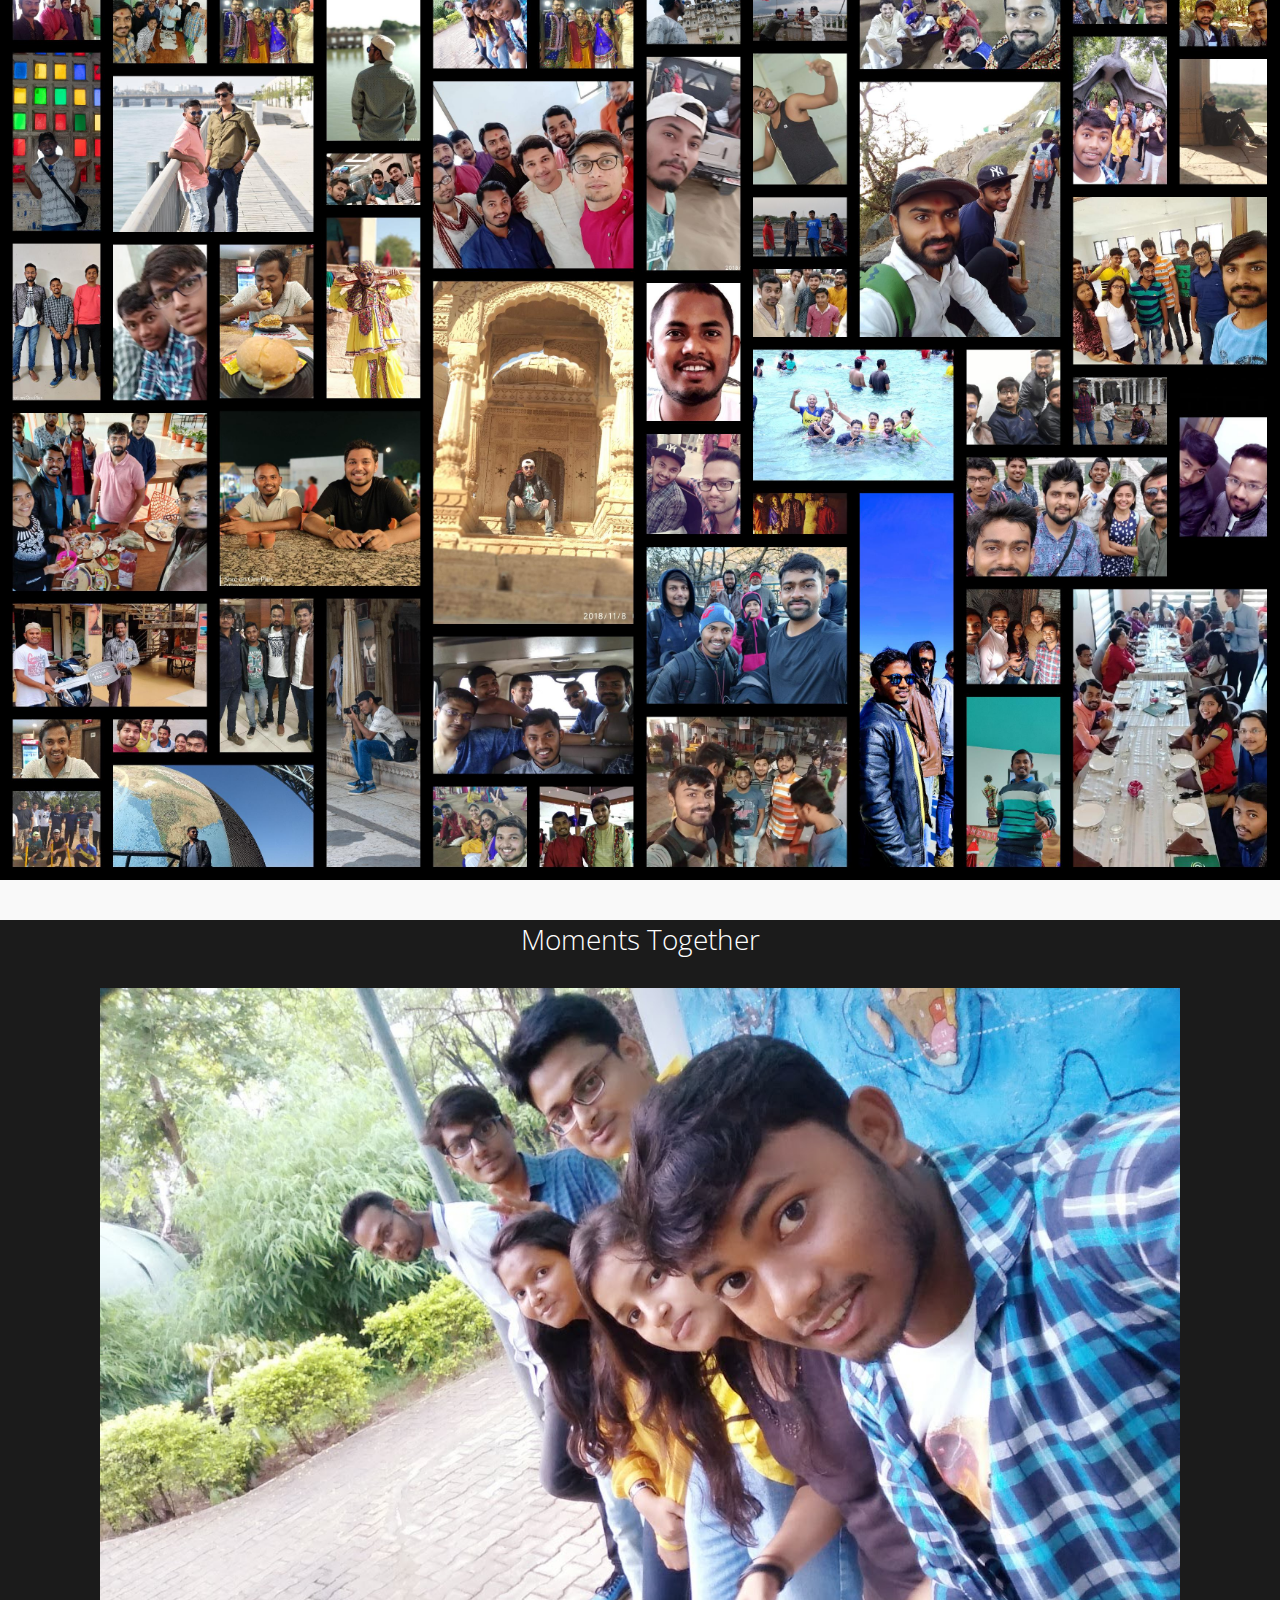
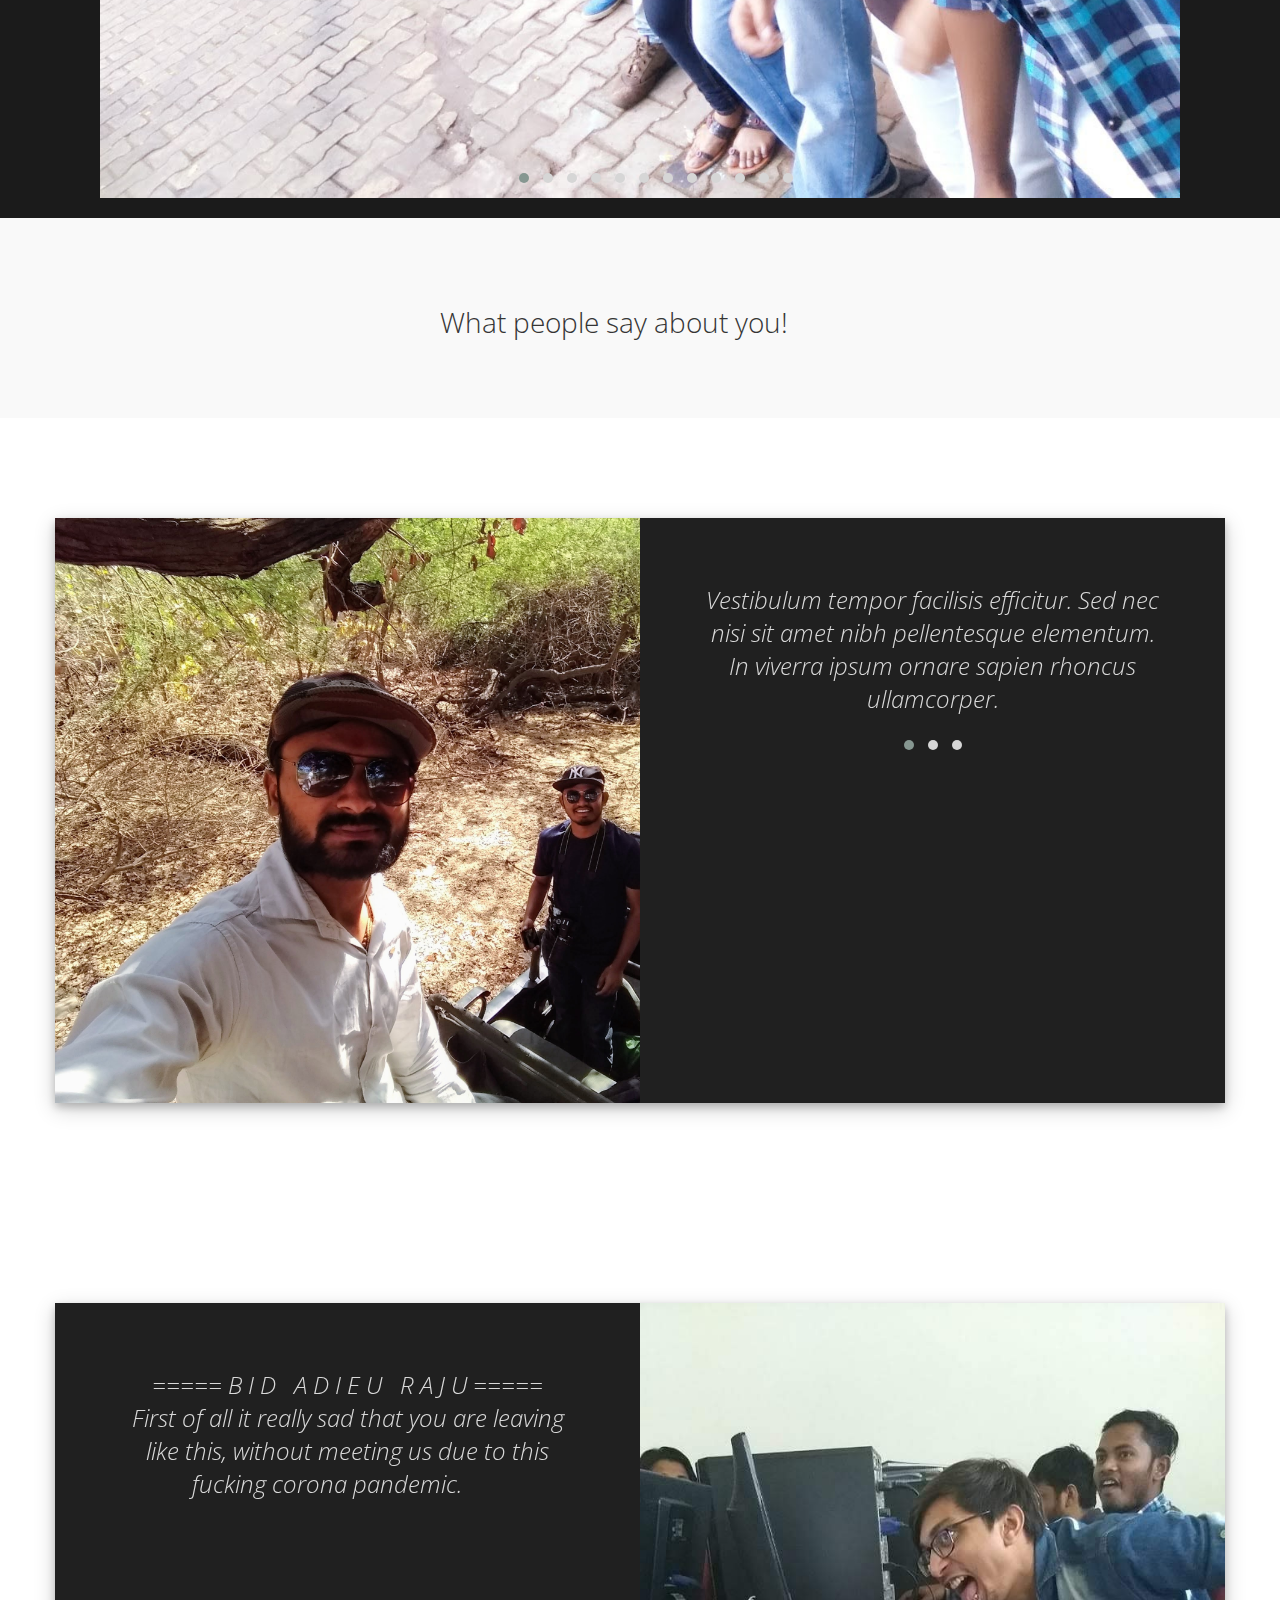
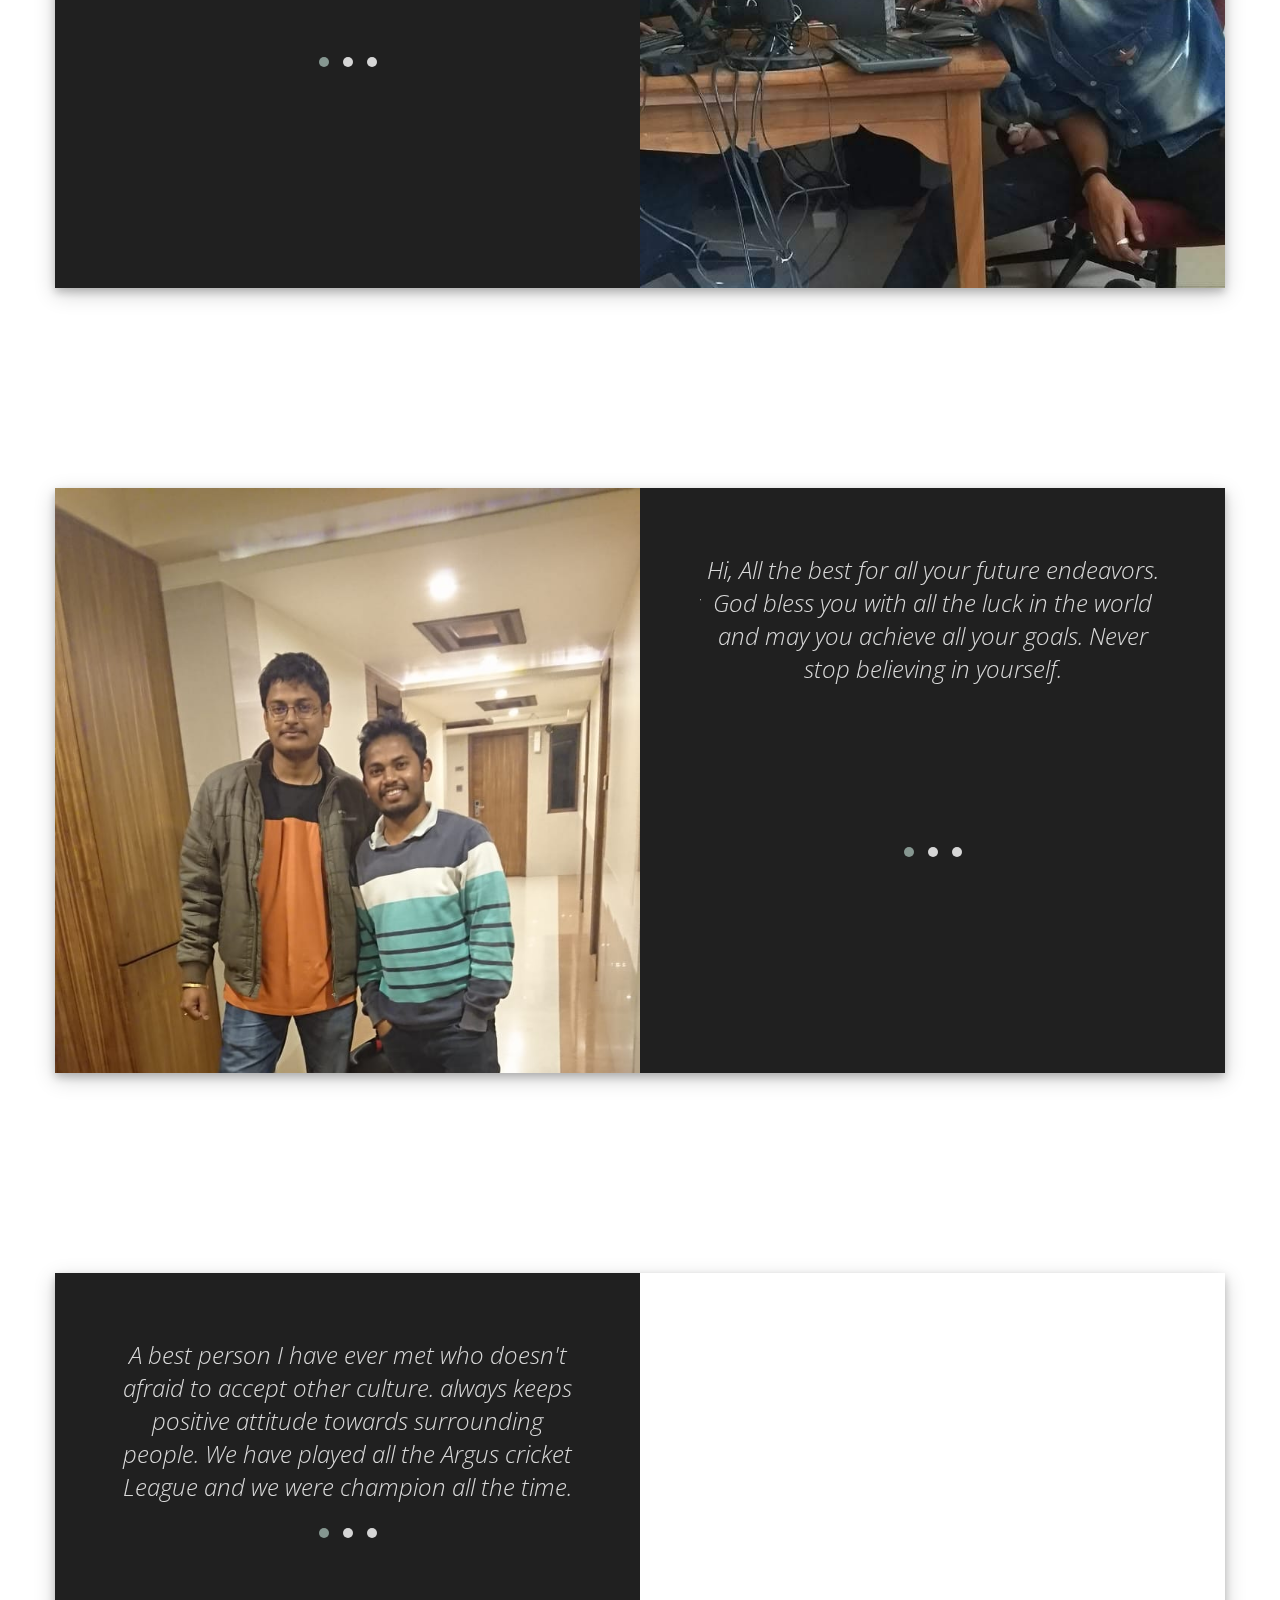
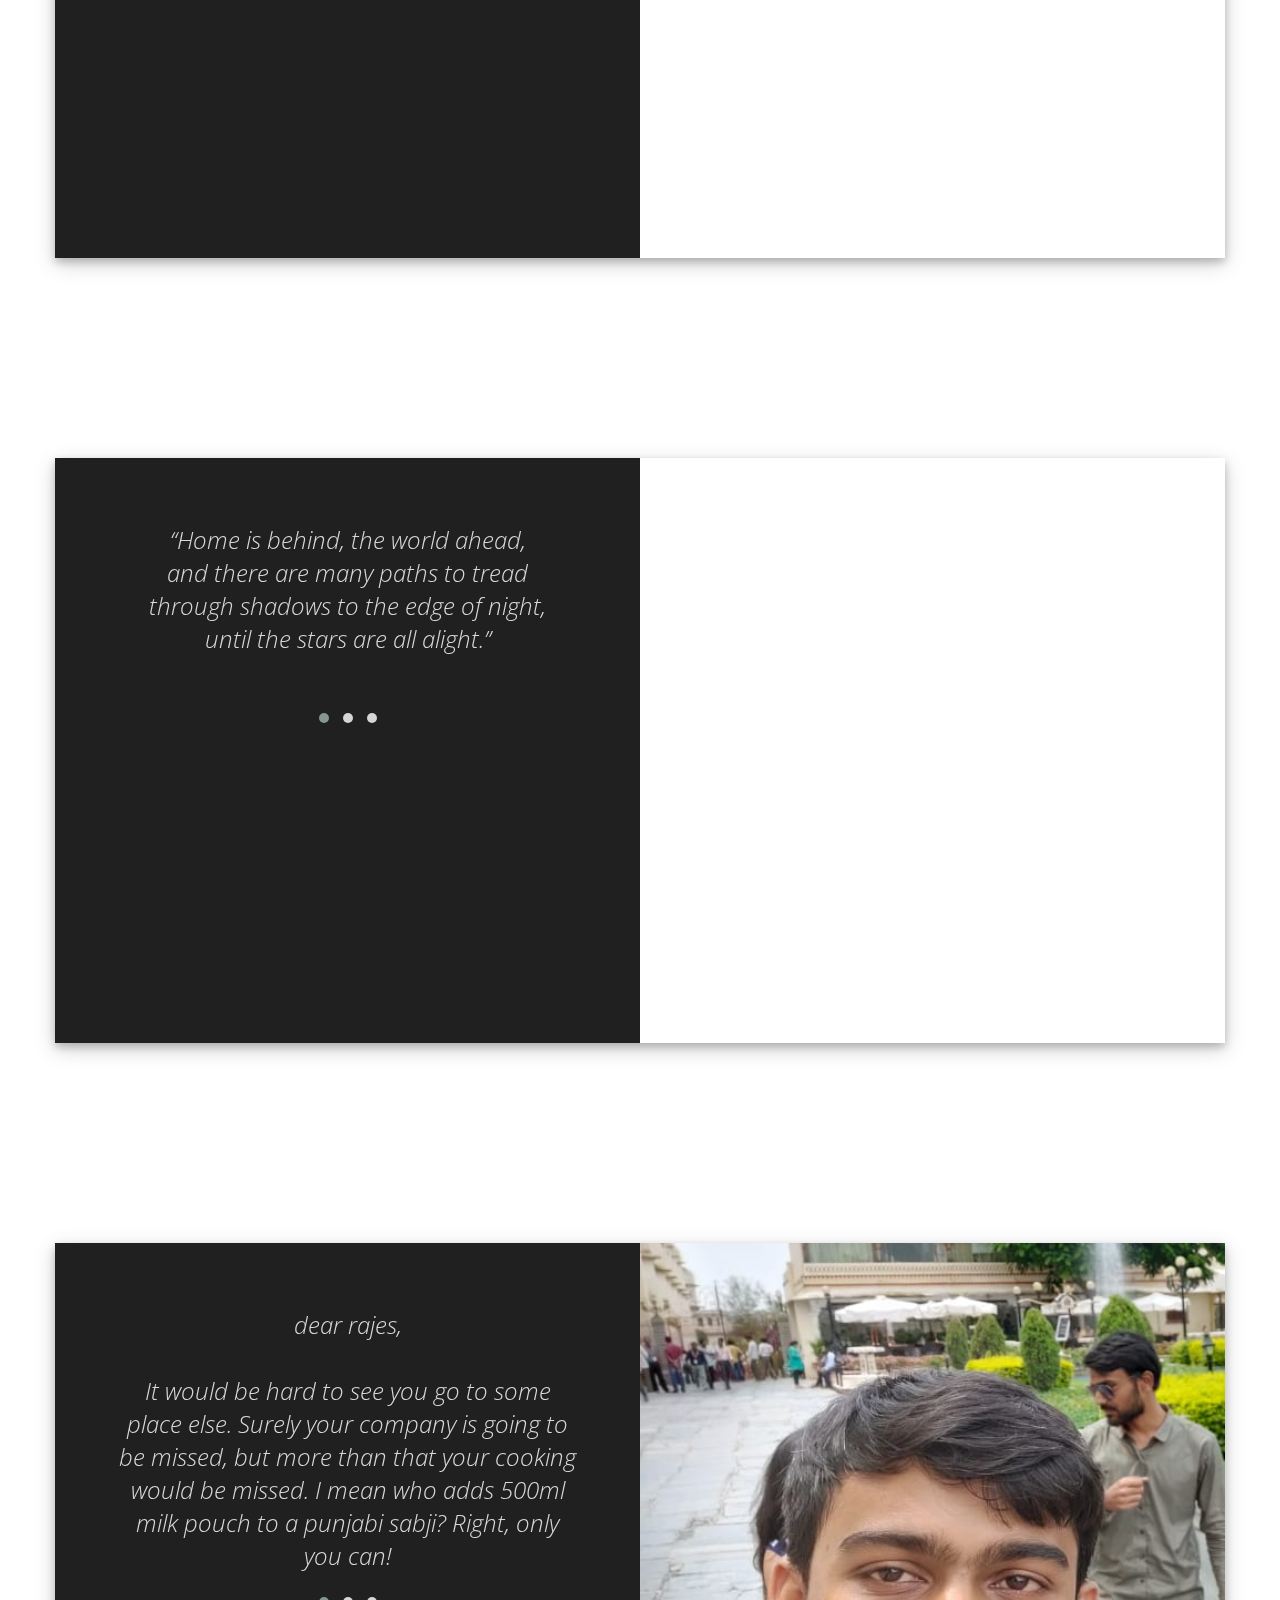
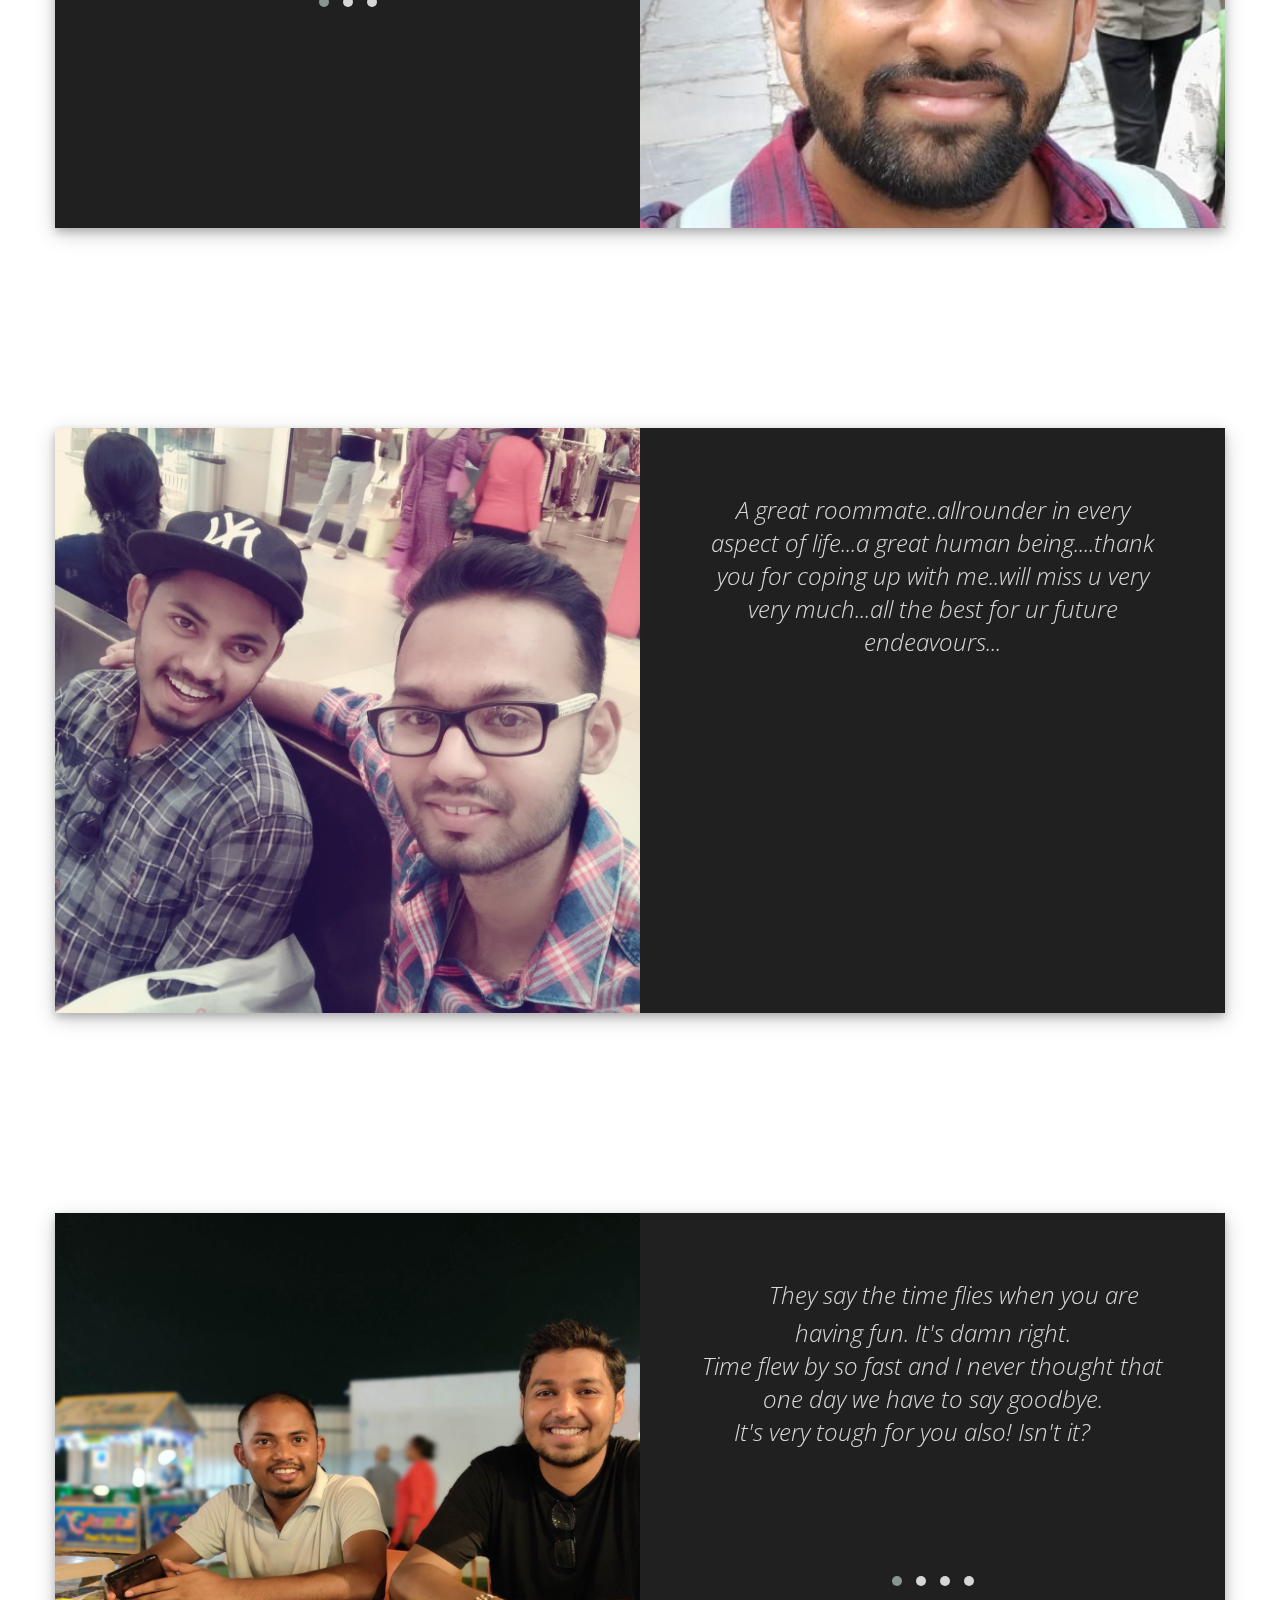
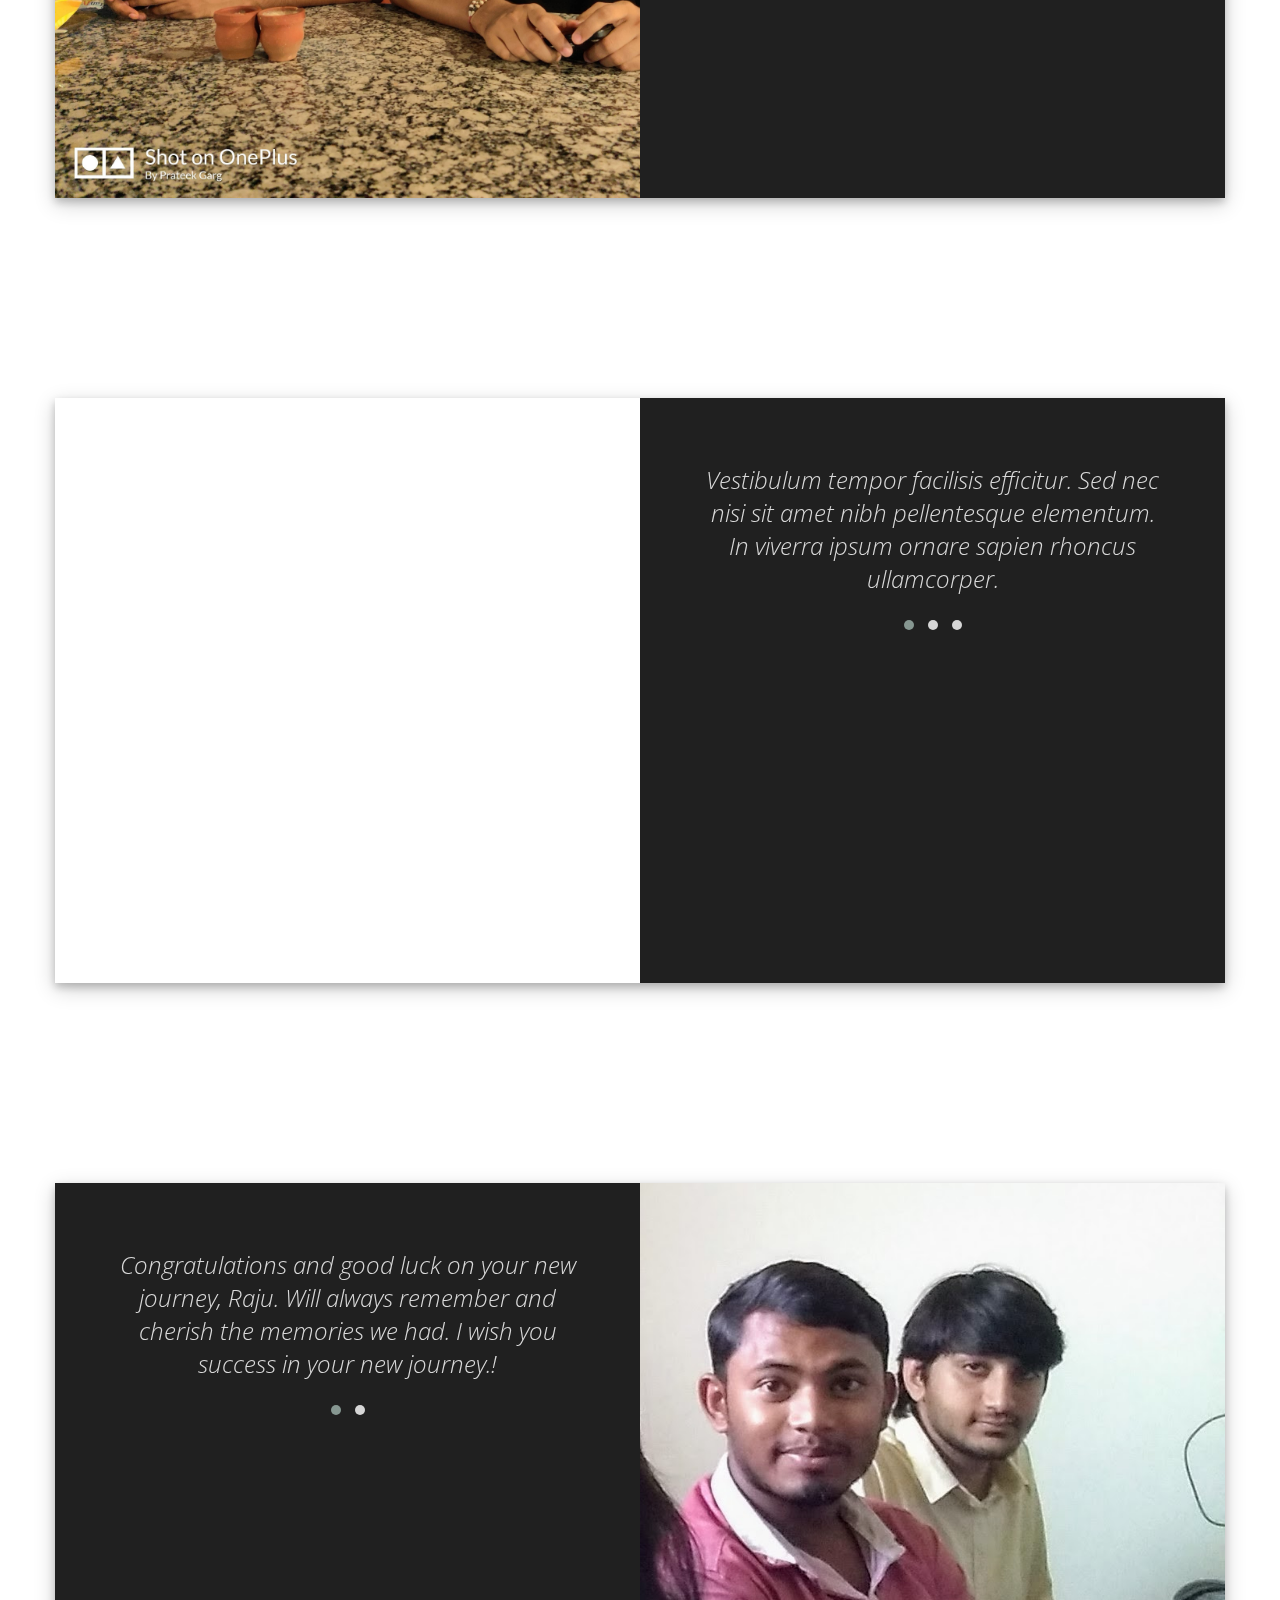
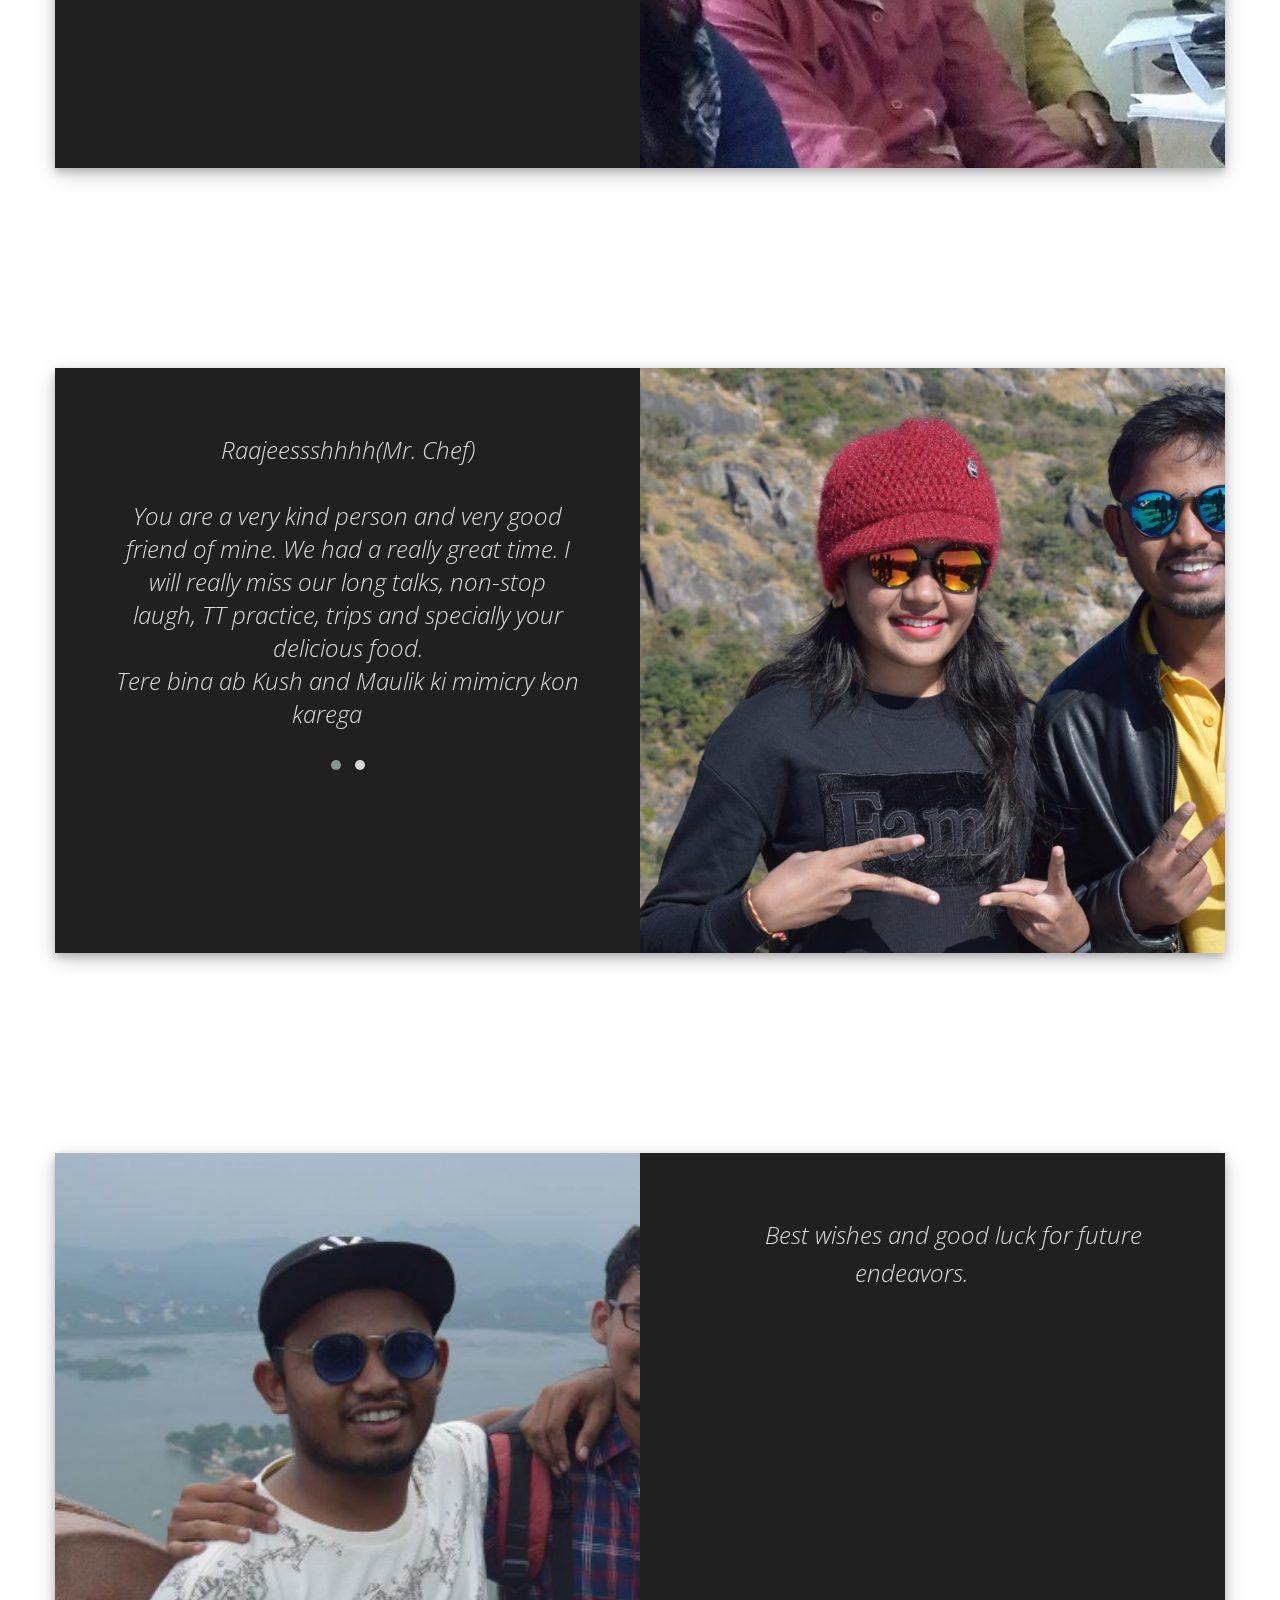
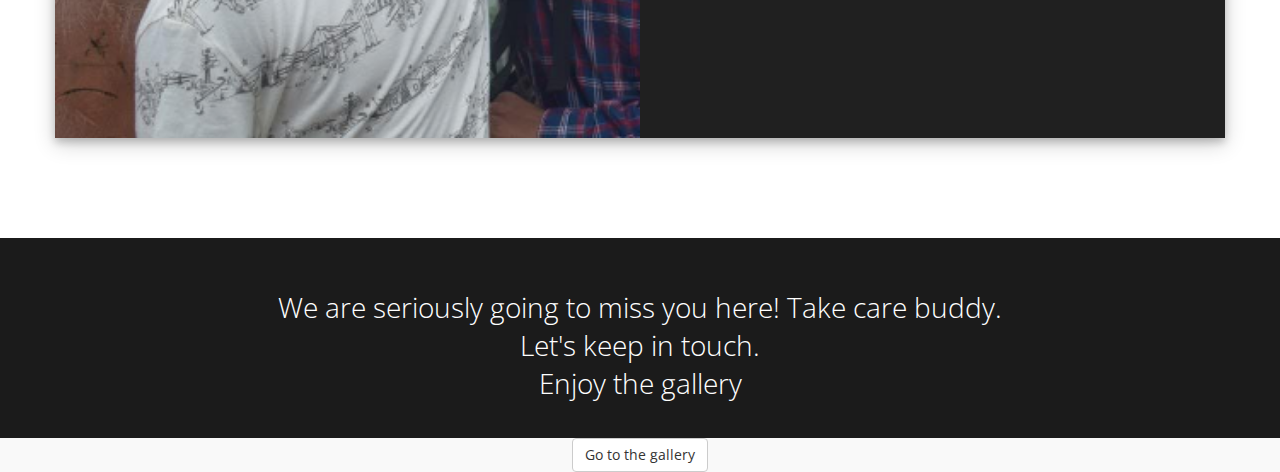
==== commit 9e22e07e: "added notes" ====
--- a/index.html
+++ b/index.html
@@ -27,563 +27,611 @@
 </head>
 
 <body>
-    <section class="preloader">
-        <div class="spinner">
-             <span class="spinner-rotate"></span>
-        </div>
-   </section>
-    <div id="fullpage">
-     <!-- PRE LOADER -->
-
-
-
-     <!-- FEATURE -->
-     <section class="section" id="home" data-stellar-background-ratio="0.5">
-     </section>
-
-
-     <section style="padding: 0px !important;"  class="carousel-sec section">
-          <center>
-               <h2> Moments Together </h2>
-          </center>
-          <div class="owl-carousel owl-theme owl-carousel-image">
-               <div class="item">
-                    <div class="testimonial-item">
-                         <img style="height:90vh;" src="images/moment-1.jpg" class="img-responsive" alt="Rajesh">
-                    </div>
-               </div>
-               <div class="item">
-                    <div class="testimonial-item">
-                         <img style="height:90vh;" src="images/moment-2.jpg" class="img-responsive" alt="Rajesh">
-                    </div>
-               </div>
-               <div class="item">
-                    <div class="testimonial-item">
-                         <img style="height:90vh;" src="images/moment-3.jpg" class="img-responsive" alt="Rajesh">
-                    </div>
-               </div>
-               <div class="item">
-                    <div class="testimonial-item">
-                         <img style="height:90vh;" src="images/moment-4.jpg" class="img-responsive" alt="Rajesh">
-                    </div>
-               </div>
-               <div class="item">
-                    <div class="testimonial-item">
-                         <img style="height:90vh;" src="images/moment-6.jpg" class="img-responsive" alt="Rajesh">
-                    </div>
-               </div>
-               <div class="item">
-                    <div class="testimonial-item">
-                         <img style="height:90vh;" src="images/moment-7.jpg" class="img-responsive" alt="Rajesh">
-                    </div>
-               </div>
-               <div class="item">
-                    <div class="testimonial-item">
-                         <img style="height:90vh;" src="images/moment-8.jpg" class="img-responsive" alt="Rajesh">
-                    </div>
-               </div>
-               <div class="item">
-                    <div class="testimonial-item">
-                         <img style="height:90vh;" src="images/moment-9.jpg" class="img-responsive" alt="Rajesh">
-                    </div>
-               </div>
-               <div class="item">
-                    <div class="testimonial-item">
-                         <img style="height:90vh;" src="images/moment-10.jpg" class="img-responsive" alt="Rajesh">
-                    </div>
-               </div>
-               <div class="item">
-                    <div class="testimonial-item">
-                         <img style="height:90vh;" src="images/moment-11.jpg" class="img-responsive" alt="Rajesh">
-                    </div>
-               </div>
-               <div class="item">
-                    <div class="testimonial-item">
-                         <img style="height:90vh;" src="images/moment-12.jpg" class="img-responsive" alt="Rajesh">
-                    </div>
-               </div>
-               <div class="item">
-                    <div class="testimonial-item">
-                         <img style="height:90vh;" src="images/moment-13.jpg" class="img-responsive" alt="Rajesh">
-                    </div>
-               </div>
+     <section class="preloader">
+          <div class="spinner">
+               <span class="spinner-rotate"></span>
           </div>
      </section>
-
-     <!-- Maulik -->
-     <section class="testimonial section" data-stellar-background-ratio="0.5">
-          <div class="container">
-               <div class="row" style="box-shadow:0 4px 8px 0 rgba(0, 0, 0, 0.2), 0 6px 20px 0 rgba(0, 0, 0, 0.19);">
-                    <div class="col-md-6 col-sm-12">
-                         <div style="background-image: url('images/rajesh-maulik.jpg')" class="testimonial-image"></div>
-                    </div>
-                    <div class="col-md-6 col-sm-12">
-                         <div class="testimonial-info">
-                              <div class="owl-carousel owl-theme card">
-                                   <div class="item">
-                                        <h3><i class="em em-blue_heart" aria-role="presentation"
-                                                  aria-label="BLUE HEART"></i> They say the time flies when you are
-                                             having fun. It's damn right.<br />
-                                             Time flew by so fast and I never thought that one day we have to say
-                                             goodbye.<br />
-                                             It's very tough for you also! Isn't it? <i class="em em-blue_heart"
-                                                  aria-role="presentation" aria-label="BLUE HEART"></i>
-                                        </h3>
-                                   </div>
-                                   <div class="item">
-                                        <h3>
-                                             Thank you for everything! I am sure that you'll succeed and achieve your
-                                             goals. You have shown your hard work and hard work always pays off.
-                                        </h3>
-                                   </div>
-                                   <div class="item">
-                                        <h3><i class="em em-heart" aria-role="presentation"
-                                                  aria-label="BEATING HEART"></i>
-                                             I'll miss you whenever I'll go to ChaiG,<br />
-                                             whenever I'll go out for morning walk or cycling (if I'll),<br />
-                                             whenever I'll look at your desk,<br />
-                                             whenever I'll see someone playing cricket,<br />
-                                             whenever I'll cook..... and in many more times and in many ways<br />
-                                             You will be missed!<br />
-                                             and yes, we will gossip about you!
-                                             <i class="em em-heart" aria-role="presentation"
-                                                  aria-label="BEATING HEART"></i>
-                                        </h3>
-                                   </div>
-                                   <div class="item">
-                                        <h3>
-                                             I know you have to go, still my heart says <i class="em em-woman-shrugging"
-                                                  aria-role="presentation" aria-label=""></i>
-                                        </h3>
-                                        <img src="images/giphy.gif" style="width:400px" />
-                                   </div>
-                              </div>
-                         </div>
-                    </div>
-
-               </div>
-          </div>
-     </section>
-
-     <!-- Sneha -->
-     <section class="testimonial section" data-stellar-background-ratio="0.5">
-          <div class="container">
-               <div class="row" style="box-shadow:0 4px 8px 0 rgba(0, 0, 0, 0.2), 0 6px 20px 0 rgba(0, 0, 0, 0.19);">
-                    <div class="col-md-6 col-sm-12">
-                         <div class="testimonial-info">
-                              <div class="owl-carousel owl-theme card">
-                                   <div class="item">
-                                        <h3>Vestibulum tempor facilisis efficitur. Sed nec nisi sit amet nibh
-                                             pellentesque elementum. In viverra ipsum ornare sapien rhoncus ullamcorper.
-                                        </h3>
-
-                                   </div>
-                                   <div class="item">
-                                        <h3>Donec pretium tristique elit eget sodales. Pellentesque posuere, nunc id
-                                             interdum venenatis, leo odio cursus sapien, ac malesuada nisl libero eget
-                                             urna.</h3>
-
-                                   </div>
-                                   <div class="item">
-                                        <h3>Lorem ipsum dolor sit amet, consectetur adipisicing eiusmod tempor
-                                             incididunt ut labore et dolore magna.</h3>
-
-                                   </div>
-                              </div>
-                         </div>
-                    </div>
-                    <div class="col-md-6 col-sm-12">
-                         <div style="background-image: url('images/rajesh-sneha.jpeg')" class="testimonial-image"></div>
-                    </div>
-               </div>
-          </div>
-     </section>
-
-     <!-- Mahadevan -->
-     <section class="testimonial section" data-stellar-background-ratio="0.5">
-          <div class="container">
-               <div class="row" style="box-shadow:0 4px 8px 0 rgba(0, 0, 0, 0.2), 0 6px 20px 0 rgba(0, 0, 0, 0.19);">
-                    <div class="col-md-6 col-sm-12">
-                         <div style="background-image: url('images/rajesh-mahadevan.jpg')" class="testimonial-image">
-                         </div>
-                    </div>
-                    <div class="col-md-6 col-sm-12">
-                         <div class="testimonial-info">
-                              <div class="owl-carousel owl-theme card">
-                                   <div class="item">
-                                        <h3>
-                                             A great roommate..allrounder in every aspect of life...a great human
-                                             being....thank you for coping up with me..will miss u very very much...all
-                                             the best for ur future endeavours...
-                                        </h3>
-                                   </div>
-                              </div>
-                         </div>
-                    </div>
-               </div>
-          </div>
-     </section>
-
-     <!-- Shrey -->
-     <section class="testimonial section" data-stellar-background-ratio="0.5">
-          <div class="container">
-               <div class="row" style="box-shadow:0 4px 8px 0 rgba(0, 0, 0, 0.2), 0 6px 20px 0 rgba(0, 0, 0, 0.19);">
-                    <div class="col-md-6 col-sm-12">
-                         <div class="testimonial-info">
-                              <div class="owl-carousel owl-theme card">
-                                   <div class="item">
-                                        <h3>Vestibulum tempor facilisis efficitur. Sed nec nisi sit amet nibh
-                                             pellentesque elementum. In viverra ipsum ornare sapien rhoncus ullamcorper.
-                                        </h3>
-
-                                   </div>
-                                   <div class="item">
-                                        <h3>Donec pretium tristique elit eget sodales. Pellentesque posuere, nunc id
-                                             interdum venenatis, leo odio cursus sapien, ac malesuada nisl libero eget
-                                             urna.</h3>
-
-                                   </div>
-                                   <div class="item">
-                                        <h3>Lorem ipsum dolor sit amet, consectetur adipisicing eiusmod tempor
-                                             incididunt ut labore et dolore magna.</h3>
-
-                                   </div>
-                              </div>
-                         </div>
-                    </div>
-                    <div class="col-md-6 col-sm-12">
-                         <div style="background-image: url('images/rajesh-shrey.jpg')" class="testimonial-image"></div>
-                    </div>
-               </div>
-          </div>
-     </section>
-
-     <!-- Prateek -->
-     <section class="testimonial section" data-stellar-background-ratio="0.5">
-          <div class="container">
-               <div class="row" style="box-shadow:0 4px 8px 0 rgba(0, 0, 0, 0.2), 0 6px 20px 0 rgba(0, 0, 0, 0.19);">
-                    <div class="col-md-6 col-sm-12">
-                         <div style="background-image: url('images/rajesh-prateek.jpg')" class="testimonial-image">
-                         </div>
-                    </div>
-                    <div class="col-md-6 col-sm-12">
-                         <div class="testimonial-info">
-                              <div class="owl-carousel owl-theme card">
-                                   <div class="item">
-                                        <h3>Vestibulum tempor facilisis efficitur. Sed nec nisi sit amet nibh
-                                             pellentesque elementum. In viverra ipsum ornare sapien rhoncus ullamcorper.
-                                        </h3>
-
-                                   </div>
-                                   <div class="item">
-                                        <h3>Donec pretium tristique elit eget sodales. Pellentesque posuere, nunc id
-                                             interdum venenatis, leo odio cursus sapien, ac malesuada nisl libero eget
-                                             urna.</h3>
-
-                                   </div>
-                                   <div class="item">
-                                        <h3>Lorem ipsum dolor sit amet, consectetur adipisicing eiusmod tempor
-                                             incididunt ut labore et dolore magna.</h3>
-
-                                   </div>
-                              </div>
-                         </div>
-                    </div>
-
-               </div>
-          </div>
-     </section>
-
-     <!-- Anand -->
-     <section class="testimonial section" data-stellar-background-ratio="0.5">
-          <div class="container">
-               <div class="row" style="box-shadow:0 4px 8px 0 rgba(0, 0, 0, 0.2), 0 6px 20px 0 rgba(0, 0, 0, 0.19);">
-                    <div class="col-md-6 col-sm-12">
-                         <div class="testimonial-info">
-                              <div class="owl-carousel owl-theme card">
-                                   <div class="item">
-                                        <h3>===== B I D &nbsp; A D I E U &nbsp; R A J U =====<br />
-                                             First of all it really sad that you are leaving like this, without meeting
-                                             us due to this fucking corona pandemic. <i class="em em-angry"
-                                                  aria-role="presentation" aria-label="ANGRY FACE"></i>
-                                        </h3>
-                                   </div>
-                                   <div class="item">
-                                        <h3>
-                                             I still remember the times we used to spent during our training days,
-                                             whether it be playing games, singing songs or you teaching me gaalis in
-                                             your language.
-                                             Oh man! it was indeed cherishable.
-                                        </h3>
-                                   </div>
-                                   <div class="item">
-                                        <h3>On this very sad moment when Argus is losing it's MVP player, I would like
-                                             to take the opportunity to wish you good luck with your new adventures in
-                                             life.
-                                             <br />I can say for certain that whatever the future holds, you will excel
-                                             in it undoubtedly.<br />
-                                             We will miss you Raju! Keep in touch! Khub Bhalo!</h3>
-                                   </div>
-                              </div>
-                         </div>
-                    </div>
-                    <div class="col-md-6 col-sm-12">
-                         <div style="background-image: url('images/rajesh-anand.jpg')" class="testimonial-image"></div>
-                    </div>
-               </div>
-          </div>
-     </section>
-
-     <!-- Armaan -->
-     <section class="testimonial section" data-stellar-background-ratio="0.5">
-          <div class="container">
-               <div class="row" style="box-shadow:0 4px 8px 0 rgba(0, 0, 0, 0.2), 0 6px 20px 0 rgba(0, 0, 0, 0.19);">
-                    <div class="col-md-6 col-sm-12">
-                         <div style="background-image: url('images/rajesh-armaan.jpg')" class="testimonial-image"></div>
-                    </div>
-                    <div class="col-md-6 col-sm-12">
-                         <div class="testimonial-info">
-                              <div class="owl-carousel owl-theme card">
-                                   <div class="item">
-                                        <h3>Hi,
-                                             All the best for all your future endeavors.
-                                             God bless you with all the luck in the world and may you achieve all your
-                                             goals.
-                                             Never stop believing in yourself.
-                                        </h3>
-
-                                   </div>
-                                   <div class="item">
-                                        <h3>We had a great run together approximately 3 years.. Woah that is a long
-                                             period.. Had our ups and downs.
-                                             But you were a good friend, a good roommate and a great cook. Mota kar diya
-                                             mereko tm.
-                                        </h3>
-
-                                   </div>
-                                   <div class="item">
-                                        <h3>Anyways, be confident and try to learn how to observe more.
-                                             My suggestion to you being try to read more, don't try too very hard for
-                                             something and overburden yourself just give your best.
-                                             Be in touch. All the very best again.<br />
-                                             <span>
-                                                  Will miss you <br />
-                                                  ~ Armaan<br />
-                                                  [Dada so you call] <i class="em em-heart" aria-role="presentation"
+     <div id="fullpage">
+          <!-- PRE LOADER -->
+
+
+
+          <!-- FEATURE -->
+          <section class="section" id="home" data-stellar-background-ratio="0.5">
+          </section>
+
+
+          <section style="padding: 0px !important; background-color: #1B1B1B;" class="carousel-sec section">
+               <center>
+                    <h2 style="color:white"> Moments Together </h2>
+               </center>
+               <div class="owl-carousel owl-theme owl-carousel-image">
+                    <div class="item">
+                         <div class="testimonial-item">
+                              <img style="height:90vh;" src="images/moment-1.jpg" class="img-responsive" alt="Rajesh">
+                         </div>
+                    </div>
+                    <div class="item">
+                         <div class="testimonial-item">
+                              <img style="height:90vh;" src="images/moment-2.jpg" class="img-responsive" alt="Rajesh">
+                         </div>
+                    </div>
+                    <div class="item">
+                         <div class="testimonial-item">
+                              <img style="height:90vh;" src="images/moment-3.jpg" class="img-responsive" alt="Rajesh">
+                         </div>
+                    </div>
+                    <div class="item">
+                         <div class="testimonial-item">
+                              <img style="height:90vh;" src="images/moment-4.jpg" class="img-responsive" alt="Rajesh">
+                         </div>
+                    </div>
+                    <div class="item">
+                         <div class="testimonial-item">
+                              <img style="height:90vh;" src="images/moment-6.jpg" class="img-responsive" alt="Rajesh">
+                         </div>
+                    </div>
+                    <div class="item">
+                         <div class="testimonial-item">
+                              <img style="height:90vh;" src="images/moment-7.jpg" class="img-responsive" alt="Rajesh">
+                         </div>
+                    </div>
+                    <div class="item">
+                         <div class="testimonial-item">
+                              <img style="height:90vh;" src="images/moment-8.jpg" class="img-responsive" alt="Rajesh">
+                         </div>
+                    </div>
+                    <div class="item">
+                         <div class="testimonial-item">
+                              <img style="height:90vh;" src="images/moment-9.jpg" class="img-responsive" alt="Rajesh">
+                         </div>
+                    </div>
+                    <div class="item">
+                         <div class="testimonial-item">
+                              <img style="height:90vh;" src="images/moment-10.jpg" class="img-responsive" alt="Rajesh">
+                         </div>
+                    </div>
+                    <div class="item">
+                         <div class="testimonial-item">
+                              <img style="height:90vh;" src="images/moment-11.jpg" class="img-responsive" alt="Rajesh">
+                         </div>
+                    </div>
+                    <div class="item">
+                         <div class="testimonial-item">
+                              <img style="height:90vh;" src="images/moment-12.jpg" class="img-responsive" alt="Rajesh">
+                         </div>
+                    </div>
+                    <div class="item">
+                         <div class="testimonial-item">
+                              <img style="height:90vh;" src="images/moment-13.jpg" class="img-responsive" alt="Rajesh">
+                         </div>
+                    </div>
+               </div>
+          </section>
+
+          <section class="section">
+               <h2 class="title">What people say about you!</h2>
+          </section>
+
+          <!-- Akshar -->
+          <section class="testimonial section" data-stellar-background-ratio="0.5">
+               <div class="container">
+                    <div class="row"
+                         style="box-shadow:0 4px 8px 0 rgba(0, 0, 0, 0.2), 0 6px 20px 0 rgba(0, 0, 0, 0.19);">
+                         <div class="col-md-6 col-sm-12">
+                              <div style="background-image: url('images/rajesh-akshar.jpg')" class="testimonial-image">
+                              </div>
+                         </div>
+                         <div class="col-md-6 col-sm-12">
+                              <div class="testimonial-info">
+                                   <div class="owl-carousel owl-theme card">
+                                        <div class="item">
+                                             <h3>Vestibulum tempor facilisis efficitur. Sed nec nisi sit amet nibh
+                                                  pellentesque elementum. In viverra ipsum ornare sapien rhoncus
+                                                  ullamcorper.
+                                             </h3>
+
+                                        </div>
+                                        <div class="item">
+                                             <h3>Donec pretium tristique elit eget sodales. Pellentesque posuere, nunc
+                                                  id
+                                                  interdum venenatis, leo odio cursus sapien, ac malesuada nisl libero
+                                                  eget
+                                                  urna.</h3>
+
+                                        </div>
+                                        <div class="item">
+                                             <h3>Lorem ipsum dolor sit amet, consectetur adipisicing eiusmod tempor
+                                                  incididunt ut labore et dolore magna.</h3>
+
+                                        </div>
+                                   </div>
+                              </div>
+                         </div>
+
+                    </div>
+               </div>
+          </section>
+          <!-- Anand -->
+          <section class="testimonial section" data-stellar-background-ratio="0.5">
+               <div class="container">
+                    <div class="row"
+                         style="box-shadow:0 4px 8px 0 rgba(0, 0, 0, 0.2), 0 6px 20px 0 rgba(0, 0, 0, 0.19);">
+                         <div class="col-md-6 col-sm-12">
+                              <div class="testimonial-info">
+                                   <div class="owl-carousel owl-theme card">
+                                        <div class="item">
+                                             <h3>===== B I D &nbsp; A D I E U &nbsp; R A J U =====<br />
+                                                  First of all it really sad that you are leaving like this, without
+                                                  meeting
+                                                  us due to this fucking corona pandemic. <i class="em em-angry"
+                                                       aria-role="presentation" aria-label="ANGRY FACE"></i>
+                                             </h3>
+                                        </div>
+                                        <div class="item">
+                                             <h3>
+                                                  I still remember the times we used to spent during our training days,
+                                                  whether it be playing games, singing songs or you teaching me gaalis
+                                                  in
+                                                  your language.
+                                                  Oh man! it was indeed cherishable.
+                                             </h3>
+                                        </div>
+                                        <div class="item">
+                                             <h3>On this very sad moment when Argus is losing it's MVP player, I would
+                                                  like
+                                                  to take the opportunity to wish you good luck with your new adventures
+                                                  in
+                                                  life.
+                                                  <br />I can say for certain that whatever the future holds, you will
+                                                  excel
+                                                  in it undoubtedly.<br />
+                                                  We will miss you Raju! Keep in touch! Khub Bhalo!</h3>
+                                        </div>
+                                   </div>
+                              </div>
+                         </div>
+                         <div class="col-md-6 col-sm-12">
+                              <div style="background-image: url('images/rajesh-anand.jpg')" class="testimonial-image">
+                              </div>
+                         </div>
+                    </div>
+               </div>
+          </section>
+          <!-- Armaan -->
+          <section class="testimonial section" data-stellar-background-ratio="0.5">
+               <div class="container">
+                    <div class="row"
+                         style="box-shadow:0 4px 8px 0 rgba(0, 0, 0, 0.2), 0 6px 20px 0 rgba(0, 0, 0, 0.19);">
+                         <div class="col-md-6 col-sm-12">
+                              <div style="background-image: url('images/rajesh-armaan.jpg')" class="testimonial-image">
+                              </div>
+                         </div>
+                         <div class="col-md-6 col-sm-12">
+                              <div class="testimonial-info">
+                                   <div class="owl-carousel owl-theme card">
+                                        <div class="item">
+                                             <h3>Hi,
+                                                  All the best for all your future endeavors.
+                                                  God bless you with all the luck in the world and may you achieve all
+                                                  your
+                                                  goals.
+                                                  Never stop believing in yourself.
+                                             </h3>
+
+                                        </div>
+                                        <div class="item">
+                                             <h3>We had a great run together approximately 3 years.. Woah that is a long
+                                                  period.. Had our ups and downs.
+                                                  But you were a good friend, a good roommate and a great cook. Mota kar
+                                                  diya
+                                                  mereko tm.
+                                             </h3>
+
+                                        </div>
+                                        <div class="item">
+                                             <h3>Anyways, be confident and try to learn how to observe more.
+                                                  My suggestion to you being try to read more, don't try too very hard
+                                                  for
+                                                  something and overburden yourself just give your best.
+                                                  Be in touch. All the very best again.<br />
+                                                  <span>
+                                                       Will miss you <br />
+                                                       ~ Armaan<br />
+                                                       [Dada so you call] <i class="em em-heart"
+                                                            aria-role="presentation" aria-label="BEATING HEART"></i>
+                                                       <i class="em em-beer" aria-role="presentation"
+                                                            aria-label="TUMBLER GLASS"></i>
+                                                       <i class="em em-blush" aria-role="presentation"
+                                                            aria-label="SMILING FACE WITH SMILING EYES"></i>
+                                                  </span>
+                                             </h3>
+                                        </div>
+                                   </div>
+                              </div>
+                         </div>
+
+                    </div>
+               </div>
+          </section>
+          <!-- Ashish -->
+          <section class="testimonial section" data-stellar-background-ratio="0.5">
+               <div class="container">
+                    <div class="row"
+                         style="box-shadow:0 4px 8px 0 rgba(0, 0, 0, 0.2), 0 6px 20px 0 rgba(0, 0, 0, 0.19);">
+                         <div class="col-md-6 col-sm-12">
+                              <div class="testimonial-info">
+                                   <div class="owl-carousel owl-theme card">
+                                        <div class="item">
+                                             <h3> A best person I have ever met who doesn't afraid to accept other
+                                                  culture.
+                                                  always keeps positive attitude towards surrounding people.
+                                                  We have played all the Argus cricket League and we were champion all
+                                                  the
+                                                  time.
+                                             </h3>
+
+                                        </div>
+                                        <div class="item">
+                                             <h3>We had great conversation @ ChaiG. Wo serious topic ke baat karna chai
+                                                  pite
+                                                  pite... that's awesome . Will definitely miss that.
+                                                  Apart from I'm really fan of your cooking. I just love to eat.</h3>
+
+                                        </div>
+                                        <div class="item">
+                                             <h3>Thanks bro!! you are simply awesome. Have a great future ahed.
+                                                  I hope we remain in touch.</h3>
+
+                                        </div>
+                                   </div>
+                              </div>
+                         </div>
+                         <div class="col-md-6 col-sm-12">
+                              <div style="background-image: url('images/rajesh-ashish.jpg')" class="testimonial-image">
+                              </div>
+                         </div>
+                    </div>
+               </div>
+          </section>
+          <!-- Janmejay -->
+          <section class="testimonial section" data-stellar-background-ratio="0.5">
+               <div class="container">
+                    <div class="row"
+                         style="box-shadow:0 4px 8px 0 rgba(0, 0, 0, 0.2), 0 6px 20px 0 rgba(0, 0, 0, 0.19);">
+                         <div class="col-md-6 col-sm-12">
+                              <div class="testimonial-info">
+                                   <div class="owl-carousel owl-theme card">
+                                        <div class="item">
+                                             <h3>
+                                                  “Home is behind, the world ahead,<br />
+                                                  and there are many paths to tread<br />
+                                                  through shadows to the edge of night,<br />
+                                                  until the stars are all alight.”
+                                             </h3>
+
+                                        </div>
+                                        <div class="item">
+                                             <h3> Rajesh Always remember it is not the strength of the body, but the
+                                                  strength of the spirit and your's is a few of the strongest spirits
+                                                  I've ever come across.
+                                                  <br />
+                                                  Merry Wishes</h3>
+
+                                        </div>
+                                        <div class="item">
+                                             <h3>Lorem ipsum dolor sit amet, consectetur adipisicing eiusmod tempor
+                                                  incididunt ut labore et dolore magna.</h3>
+
+                                        </div>
+                                   </div>
+                              </div>
+                         </div>
+                         <div class="col-md-6 col-sm-12">
+                              <div style="background-image: url('images/rajesh-janmejay.jpg')"
+                                   class="testimonial-image">
+                              </div>
+                         </div>
+                    </div>
+               </div>
+          </section>
+          <!-- Kush -->
+          <section class="testimonial section" data-stellar-background-ratio="0.5">
+               <div class="container">
+                    <div class="row"
+                         style="box-shadow:0 4px 8px 0 rgba(0, 0, 0, 0.2), 0 6px 20px 0 rgba(0, 0, 0, 0.19);">
+                         <div class="col-md-6 col-sm-12">
+                              <div class="testimonial-info">
+                                   <div class="owl-carousel owl-theme card">
+                                        <div class="item">
+                                             <h3>
+                                                  dear rajes,<br /><br />
+                                                  It would be hard to see you go to some place else. Surely your company
+                                                  is going to be missed, but more than that your cooking would be
+                                                  missed. I mean who adds 500ml milk pouch to a punjabi sabji? Right,
+                                                  only you can!
+                                             </h3>
+
+                                        </div>
+                                        <div class="item">
+                                             <h3>Hope you get good room mates there, a decent bai and the sixth-sense of
+                                                  knowing fresh and stale tiffin food.</h3>
+
+                                        </div>
+                                        <div class="item">
+                                             <h3>If you miss me too then keep sending gifts, my wish list is all time
+                                                  full.
+                                                  Hoping the best for you!.
+                                             </h3>
+
+                                        </div>
+                                   </div>
+                              </div>
+                         </div>
+                         <div class="col-md-6 col-sm-12">
+                              <div style="background-image: url('images/rajesh-kush.jpg')" class="testimonial-image">
+                              </div>
+                         </div>
+                    </div>
+               </div>
+          </section>
+          <!-- Mahadevan -->
+          <section class="testimonial section" data-stellar-background-ratio="0.5">
+               <div class="container">
+                    <div class="row"
+                         style="box-shadow:0 4px 8px 0 rgba(0, 0, 0, 0.2), 0 6px 20px 0 rgba(0, 0, 0, 0.19);">
+                         <div class="col-md-6 col-sm-12">
+                              <div style="background-image: url('images/rajesh-mahadevan.jpg')"
+                                   class="testimonial-image">
+                              </div>
+                         </div>
+                         <div class="col-md-6 col-sm-12">
+                              <div class="testimonial-info">
+                                   <div class="owl-carousel owl-theme card">
+                                        <div class="item">
+                                             <h3>
+                                                  A great roommate..allrounder in every aspect of life...a great human
+                                                  being....thank you for coping up with me..will miss u very very
+                                                  much...all
+                                                  the best for ur future endeavours...
+                                             </h3>
+                                        </div>
+                                   </div>
+                              </div>
+                         </div>
+                    </div>
+               </div>
+          </section>
+          <!-- Maulik -->
+          <section class="testimonial section" data-stellar-background-ratio="0.5">
+               <div class="container">
+                    <div class="row"
+                         style="box-shadow:0 4px 8px 0 rgba(0, 0, 0, 0.2), 0 6px 20px 0 rgba(0, 0, 0, 0.19);">
+                         <div class="col-md-6 col-sm-12">
+                              <div style="background-image: url('images/rajesh-maulik.jpg')" class="testimonial-image">
+                              </div>
+                         </div>
+                         <div class="col-md-6 col-sm-12">
+                              <div class="testimonial-info">
+                                   <div class="owl-carousel owl-theme card">
+                                        <div class="item">
+                                             <h3><i class="em em-blue_heart" aria-role="presentation"
+                                                       aria-label="BLUE HEART"></i> They say the time flies when you are
+                                                  having fun. It's damn right.<br />
+                                                  Time flew by so fast and I never thought that one day we have to say
+                                                  goodbye.<br />
+                                                  It's very tough for you also! Isn't it? <i class="em em-blue_heart"
+                                                       aria-role="presentation" aria-label="BLUE HEART"></i>
+                                             </h3>
+                                        </div>
+                                        <div class="item">
+                                             <h3>
+                                                  Thank you for everything! I am sure that you'll succeed and achieve
+                                                  your
+                                                  goals. You have shown your hard work and hard work always pays off.
+                                             </h3>
+                                        </div>
+                                        <div class="item">
+                                             <h3><i class="em em-heart" aria-role="presentation"
                                                        aria-label="BEATING HEART"></i>
-                                                  <i class="em em-beer" aria-role="presentation"
-                                                       aria-label="TUMBLER GLASS"></i>
-                                                  <i class="em em-blush" aria-role="presentation"
-                                                       aria-label="SMILING FACE WITH SMILING EYES"></i>
-                                             </span>
-                                        </h3>
-                                   </div>
-                              </div>
-                         </div>
-                    </div>
-
-               </div>
-          </div>
-     </section>
-
-     <!-- Kush -->
-     <section class="testimonial section" data-stellar-background-ratio="0.5">
-          <div class="container">
-               <div class="row" style="box-shadow:0 4px 8px 0 rgba(0, 0, 0, 0.2), 0 6px 20px 0 rgba(0, 0, 0, 0.19);">
-                    <div class="col-md-6 col-sm-12">
-                         <div class="testimonial-info">
-                              <div class="owl-carousel owl-theme card">
-                                   <div class="item">
-                                        <h3>Vestibulum tempor facilisis efficitur. Sed nec nisi sit amet nibh
-                                             pellentesque elementum. In viverra ipsum ornare sapien rhoncus ullamcorper.
-                                        </h3>
-
-                                   </div>
-                                   <div class="item">
-                                        <h3>Donec pretium tristique elit eget sodales. Pellentesque posuere, nunc id
-                                             interdum venenatis, leo odio cursus sapien, ac malesuada nisl libero eget
-                                             urna.</h3>
-
-                                   </div>
-                                   <div class="item">
-                                        <h3>Lorem ipsum dolor sit amet, consectetur adipisicing eiusmod tempor
-                                             incididunt ut labore et dolore magna.</h3>
-
-                                   </div>
-                              </div>
-                         </div>
-                    </div>
-                    <div class="col-md-6 col-sm-12">
-                         <div style="background-image: url('images/rajesh-kush.jpg')" class="testimonial-image"></div>
-                    </div>
-               </div>
-          </div>
-     </section>
-
-     <!-- Utkarsh -->
-     <section class="testimonial section" data-stellar-background-ratio="0.5">
-          <div class="container">
-               <div class="row" style="box-shadow:0 4px 8px 0 rgba(0, 0, 0, 0.2), 0 6px 20px 0 rgba(0, 0, 0, 0.19);">
-                    <div class="col-md-6 col-sm-12">
-                         <div style="background-image: url('images/rajesh-utkarsh.png')" class="testimonial-image">
-                         </div>
-                    </div>
-                    <div class="col-md-6 col-sm-12">
-                         <div class="testimonial-info">
-                              <div class="owl-carousel owl-theme card">
-                                   <div class="item">
-                                        <h3>Vestibulum tempor facilisis efficitur. Sed nec nisi sit amet nibh
-                                             pellentesque elementum. In viverra ipsum ornare sapien rhoncus ullamcorper.
-                                        </h3>
-
-                                   </div>
-                                   <div class="item">
-                                        <h3>Donec pretium tristique elit eget sodales. Pellentesque posuere, nunc id
-                                             interdum venenatis, leo odio cursus sapien, ac malesuada nisl libero eget
-                                             urna.</h3>
-
-                                   </div>
-                                   <div class="item">
-                                        <h3>Lorem ipsum dolor sit amet, consectetur adipisicing eiusmod tempor
-                                             incididunt ut labore et dolore magna.</h3>
-
-                                   </div>
-                              </div>
-                         </div>
-                    </div>
-
-               </div>
-          </div>
-     </section>
-
-     <!-- Janmejay -->
-     <section class="testimonial section" data-stellar-background-ratio="0.5">
-          <div class="container">
-               <div class="row" style="box-shadow:0 4px 8px 0 rgba(0, 0, 0, 0.2), 0 6px 20px 0 rgba(0, 0, 0, 0.19);">
-                    <div class="col-md-6 col-sm-12">
-                         <div class="testimonial-info">
-                              <div class="owl-carousel owl-theme card">
-                                   <div class="item">
-                                        <h3>Vestibulum tempor facilisis efficitur. Sed nec nisi sit amet nibh
-                                             pellentesque elementum. In viverra ipsum ornare sapien rhoncus ullamcorper.
-                                        </h3>
-
-                                   </div>
-                                   <div class="item">
-                                        <h3>Donec pretium tristique elit eget sodales. Pellentesque posuere, nunc id
-                                             interdum venenatis, leo odio cursus sapien, ac malesuada nisl libero eget
-                                             urna.</h3>
-
-                                   </div>
-                                   <div class="item">
-                                        <h3>Lorem ipsum dolor sit amet, consectetur adipisicing eiusmod tempor
-                                             incididunt ut labore et dolore magna.</h3>
-
-                                   </div>
-                              </div>
-                         </div>
-                    </div>
-                    <div class="col-md-6 col-sm-12">
-                         <div style="background-image: url('images/rajesh-janmejay.jpg')" class="testimonial-image">
-                         </div>
-                    </div>
-               </div>
-          </div>
-     </section>
-     <!-- Akshar -->
-     <section class="testimonial section" data-stellar-background-ratio="0.5">
-          <div class="container">
-               <div class="row" style="box-shadow:0 4px 8px 0 rgba(0, 0, 0, 0.2), 0 6px 20px 0 rgba(0, 0, 0, 0.19);">
-                    <div class="col-md-6 col-sm-12">
-                         <div style="background-image: url('images/rajesh-akshar.jpg')" class="testimonial-image"></div>
-                    </div>
-                    <div class="col-md-6 col-sm-12">
-                         <div class="testimonial-info">
-                              <div class="owl-carousel owl-theme card">
-                                   <div class="item">
-                                        <h3>Vestibulum tempor facilisis efficitur. Sed nec nisi sit amet nibh
-                                             pellentesque elementum. In viverra ipsum ornare sapien rhoncus ullamcorper.
-                                        </h3>
-
-                                   </div>
-                                   <div class="item">
-                                        <h3>Donec pretium tristique elit eget sodales. Pellentesque posuere, nunc id
-                                             interdum venenatis, leo odio cursus sapien, ac malesuada nisl libero eget
-                                             urna.</h3>
-
-                                   </div>
-                                   <div class="item">
-                                        <h3>Lorem ipsum dolor sit amet, consectetur adipisicing eiusmod tempor
-                                             incididunt ut labore et dolore magna.</h3>
-
-                                   </div>
-                              </div>
-                         </div>
-                    </div>
-
-               </div>
-          </div>
-     </section>
-
-     <!-- Ashish -->
-     <section class="testimonial section" data-stellar-background-ratio="0.5">
-          <div class="container">
-               <div class="row" style="box-shadow:0 4px 8px 0 rgba(0, 0, 0, 0.2), 0 6px 20px 0 rgba(0, 0, 0, 0.19);">
-                    <div class="col-md-6 col-sm-12">
-                         <div class="testimonial-info">
-                              <div class="owl-carousel owl-theme card">
-                                   <div class="item">
-                                        <h3> A best person I have ever met who doesn't afraid to accept other culture.
-                                             always keeps positive attitude towards surrounding people.
-                                             We have played all the Argus cricket League and we were champion all the
-                                             time.
-                                        </h3>
-
-                                   </div>
-                                   <div class="item">
-                                        <h3>We had great conversation @ ChaiG. Wo serious topic ke baat karna chai pite
-                                             pite... that's awesome . Will definitely miss that.
-                                             Apart from I'm really fan of your cooking. I just love to eat.</h3>
-
-                                   </div>
-                                   <div class="item">
-                                        <h3>Thanks bro!! you are simply awesome. Have a great future ahed.
-                                             I hope we remain in touch.</h3>
-
-                                   </div>
-                              </div>
-                         </div>
-                    </div>
-                    <div class="col-md-6 col-sm-12">
-                         <div style="background-image: url('images/rajesh-ashish.jpg')" class="testimonial-image"></div>
-                    </div>
-               </div>
-          </div>
-     </section>
-
-
-     <!-- carousel or all images -->
-     <section class="carousel-sec all-images section">
-          <center>
-               <h2> We are seriously going to miss you here! Take care buddy. Let's keep in touch. Enjoy the gallery
-               </h2>
-               <br />
-               <button onclick="goToGallery()" class="btn btn-default"> Go to the gallery </button>
-          </center>
-     </section>
-
-     <!-- SCRIPTS -->
-     <script src="js/jquery.js"></script>
-     <script src="js/bootstrap.min.js"></script>
-     <script src="js/jquery.stellar.min.js"></script>
-     <script src="js/owl.carousel.min.js"></script>
-     <script src="js/smoothscroll.js"></script>
-     <script src="js/custom.js"></script>
-     <script src="https://rawgit.com/alvarotrigo/fullPage.js/dev/src/fullpage.js"></script>
-     <script>
-         new fullpage('#fullpage', {
-});
-     </script>
+                                                  I'll miss you whenever I'll go to ChaiG,<br />
+                                                  whenever I'll go out for a morning walk(if I'll),<br />
+                                                  whenever I'll look at your desk,<br />
+                                                  whenever I'll see someone playing cricket,<br />
+                                                  whenever I'll cook..... and in many more times and in many ways<br />
+                                                  You will be missed!<br />
+                                                  and yes, we will gossip about you!<i class="em em-panda_face"
+                                                       aria-role="presentation" aria-label="PANDA FACE"></i>
+                                                  <i class="em em-heart" aria-role="presentation"
+                                                       aria-label="BEATING HEART"></i>
+                                             </h3>
+                                        </div>
+                                        <div class="item">
+                                             <h3>
+                                                  I understand that you have to go but inner me says <i
+                                                       class="em em-woman-shrugging" aria-role="presentation"
+                                                       aria-label=""></i>
+                                             </h3>
+                                             <img src="images/giphy.gif" style="width:400px" />
+                                        </div>
+                                   </div>
+                              </div>
+                         </div>
+
+                    </div>
+               </div>
+          </section>
+          <!-- Prateek -->
+          <section class="testimonial section" data-stellar-background-ratio="0.5">
+               <div class="container">
+                    <div class="row"
+                         style="box-shadow:0 4px 8px 0 rgba(0, 0, 0, 0.2), 0 6px 20px 0 rgba(0, 0, 0, 0.19);">
+                         <div class="col-md-6 col-sm-12">
+                              <div style="background-image: url('images/rajesh-prateek.jpg')" class="testimonial-image">
+                              </div>
+                         </div>
+                         <div class="col-md-6 col-sm-12">
+                              <div class="testimonial-info">
+                                   <div class="owl-carousel owl-theme card">
+                                        <div class="item">
+                                             <h3>Vestibulum tempor facilisis efficitur. Sed nec nisi sit amet nibh
+                                                  pellentesque elementum. In viverra ipsum ornare sapien rhoncus
+                                                  ullamcorper.
+                                             </h3>
+
+                                        </div>
+                                        <div class="item">
+                                             <h3>Donec pretium tristique elit eget sodales. Pellentesque posuere, nunc
+                                                  id
+                                                  interdum venenatis, leo odio cursus sapien, ac malesuada nisl libero
+                                                  eget
+                                                  urna.</h3>
+
+                                        </div>
+                                        <div class="item">
+                                             <h3>Lorem ipsum dolor sit amet, consectetur adipisicing eiusmod tempor
+                                                  incididunt ut labore et dolore magna.</h3>
+
+                                        </div>
+                                   </div>
+                              </div>
+                         </div>
+
+                    </div>
+               </div>
+          </section>
+          <!-- Shrey -->
+          <section class="testimonial section" data-stellar-background-ratio="0.5">
+               <div class="container">
+                    <div class="row"
+                         style="box-shadow:0 4px 8px 0 rgba(0, 0, 0, 0.2), 0 6px 20px 0 rgba(0, 0, 0, 0.19);">
+                         <div class="col-md-6 col-sm-12">
+                              <div class="testimonial-info">
+                                   <div class="owl-carousel owl-theme card">
+                                        <div class="item">
+                                             <h3>
+                                                  Congratulations and good luck on your new journey, Raju.
+                                                  Will always remember and cherish the memories we had. I wish you
+                                                  success in your new journey.!
+                                             </h3>
+                                        </div>
+                                        <div class="item">
+                                             <h3>
+                                                  Stay in touch and be happy like always.! <br /><br />
+                                                  Cheers <i class="em em-clinking_glasses" aria-role="presentation"
+                                                       aria-label="CLINKING GLASSES"></i>
+                                             </h3>
+                                        </div>
+                                   </div>
+                              </div>
+                         </div>
+                         <div class="col-md-6 col-sm-12">
+                              <div style="background-image: url('images/rajesh-shrey.jpg')" class="testimonial-image">
+                              </div>
+                         </div>
+                    </div>
+               </div>
+          </section>
+          <!-- Sneha -->
+          <section class="testimonial section" data-stellar-background-ratio="0.5">
+               <div class="container">
+                    <div class="row"
+                         style="box-shadow:0 4px 8px 0 rgba(0, 0, 0, 0.2), 0 6px 20px 0 rgba(0, 0, 0, 0.19);">
+                         <div class="col-md-6 col-sm-12">
+                              <div class="testimonial-info">
+                                   <div class="owl-carousel owl-theme card">
+                                        <div class="item">
+                                             <h3>Raajeessshhhh(Mr. Chef)<br /><br />
+                                                  You are a very kind person and very good friend of mine. We had a
+                                                  really great time. I will really miss our long talks, non-stop laugh,
+                                                  TT practice, trips and specially your delicious food.
+                                                  <br />Tere bina ab Kush and Maulik ki mimicry kon karega
+                                                  <i class="em em-laughing" aria-role="presentation"
+                                                       aria-label="SMILING FACE WITH OPEN MOUTH AND TIGHTLY-CLOSED EYES"></i><br />
+                                             </h3>
+
+                                        </div>
+                                        <div class="item">
+                                             <h3>
+                                                  Thank you for everything.
+                                                  Good luck for your new journey.<br /><br />
+                                                  Stay safe
+                                                  Stay healthy
+                                                  Stay connected <br /><br />
+
+                                                  P.S. Raju monsoon chal raha dhyan se jana phr se gadhdhe me mat gir
+                                                  jana </h3>
+                                        </div>
+                                   </div>
+                              </div>
+                         </div>
+                         <div class="col-md-6 col-sm-12">
+                              <div style="background-image: url('images/rajesh-sneha.jpeg')" class="testimonial-image">
+                              </div>
+                         </div>
+                    </div>
+               </div>
+          </section>
+          <!-- Utkarsh -->
+          <section class="testimonial section" data-stellar-background-ratio="0.5">
+               <div class="container">
+                    <div class="row"
+                         style="box-shadow:0 4px 8px 0 rgba(0, 0, 0, 0.2), 0 6px 20px 0 rgba(0, 0, 0, 0.19);">
+                         <div class="col-md-6 col-sm-12">
+                              <div style="background-image: url('images/rajesh-utkarsh.png')" class="testimonial-image">
+                              </div>
+                         </div>
+                         <div class="col-md-6 col-sm-12">
+                              <div class="testimonial-info">
+                                   <div class="owl-carousel owl-theme card">
+                                        <div class="item">
+                                             <h3>
+                                                  <i class="em em-muscle" aria-role="presentation"
+                                                       aria-label="FLEXED BICEPS"></i>
+                                                  Best wishes and good luck for future endeavors.
+                                                  <i class="em em-muscle" aria-role="presentation"
+                                                       aria-label="FLEXED BICEPS"></i>
+                                             </h3>
+                                        </div>
+                                   </div>
+                              </div>
+                         </div>
+
+                    </div>
+               </div>
+          </section>
+
+
+          <!-- carousel or all images -->
+          <section class="carousel-sec all-images section" style="background-color: #1b1b1b;">
+               <div class="center-page">
+                    <h2 style="color:white"> We are seriously going to miss you here! Take care buddy. <br /> Let's keep
+                         in touch.
+                         <br />
+                         <i class="em em-hugging_face" aria-role="presentation" aria-label="HUGGING FACE"></i>
+                         Enjoy the gallery <i class="em em-hugging_face" aria-role="presentation"
+                              aria-label="HUGGING FACE"></i>
+                    </h2>
+                    <br />
+                    <button onclick="goToGallery()" class="btn btn-default"> Go to the gallery </button>
+               </div>
+          </section>
+
+          <!-- SCRIPTS -->
+          <script src="js/jquery.js"></script>
+          <script src="js/bootstrap.min.js"></script>
+          <script src="js/jquery.stellar.min.js"></script>
+          <script src="js/owl.carousel.min.js"></script>
+          <script src="js/smoothscroll.js"></script>
+          <script src="js/custom.js"></script>
+          <script src="https://rawgit.com/alvarotrigo/fullPage.js/dev/src/fullpage.js"></script>
+          <script>
+               new fullpage('#fullpage', {
+                    //     parallax:true,
+                    scrollBar: true
+               });
+          </script>
 </body>
 
 </html>--- a/css/tooplate-style.css
+++ b/css/tooplate-style.css
@@ -828,3 +828,24 @@
       height: 65vh;
     }
   }
+
+ .title {
+    height: 30px;
+    width: 400px;
+    position: absolute;
+    top: 50%;
+    left: 50%;
+    margin-top: -15px;
+    margin-left: -200px;
+}
+
+.center-page {
+  height: 60px;
+  width: 800px;
+  position: absolute;
+  text-align: center;
+  top: 50%;
+  left: 50%;
+  margin-top: -70px;
+  margin-left: -400px;
+}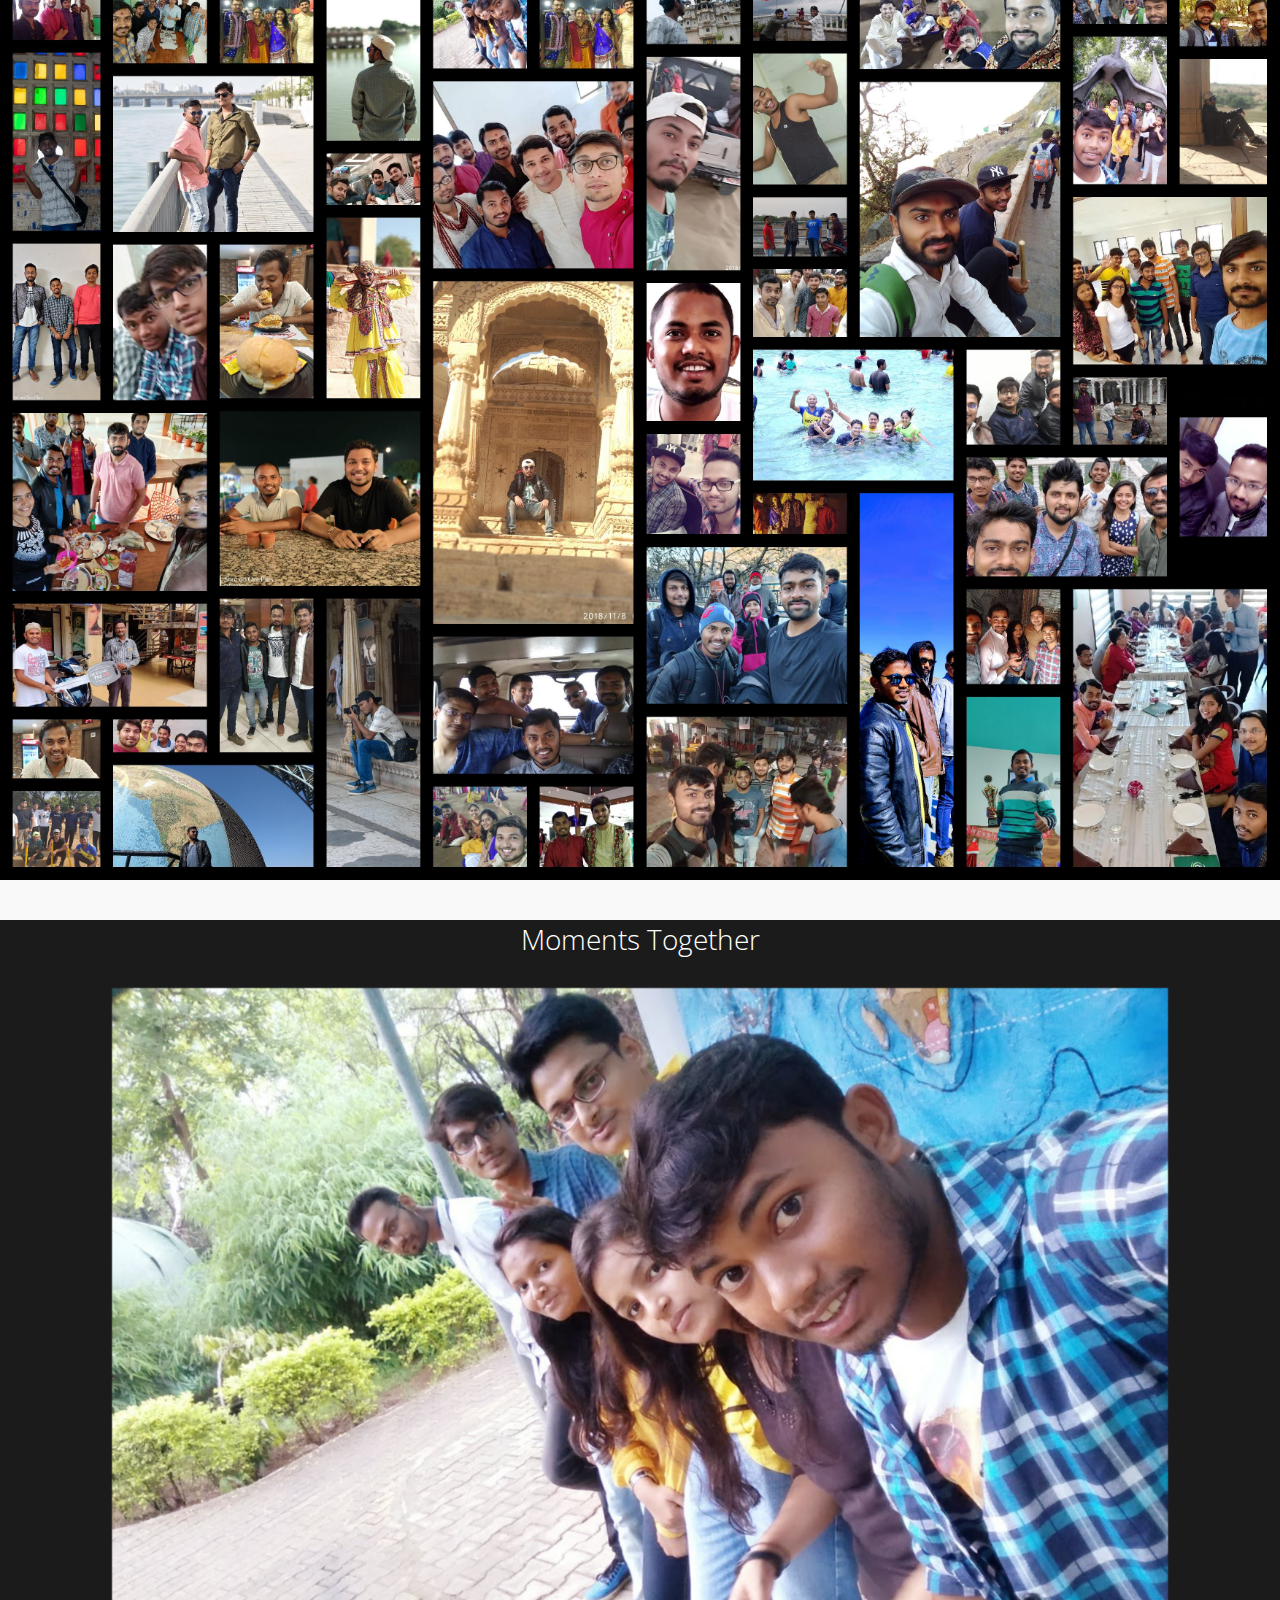
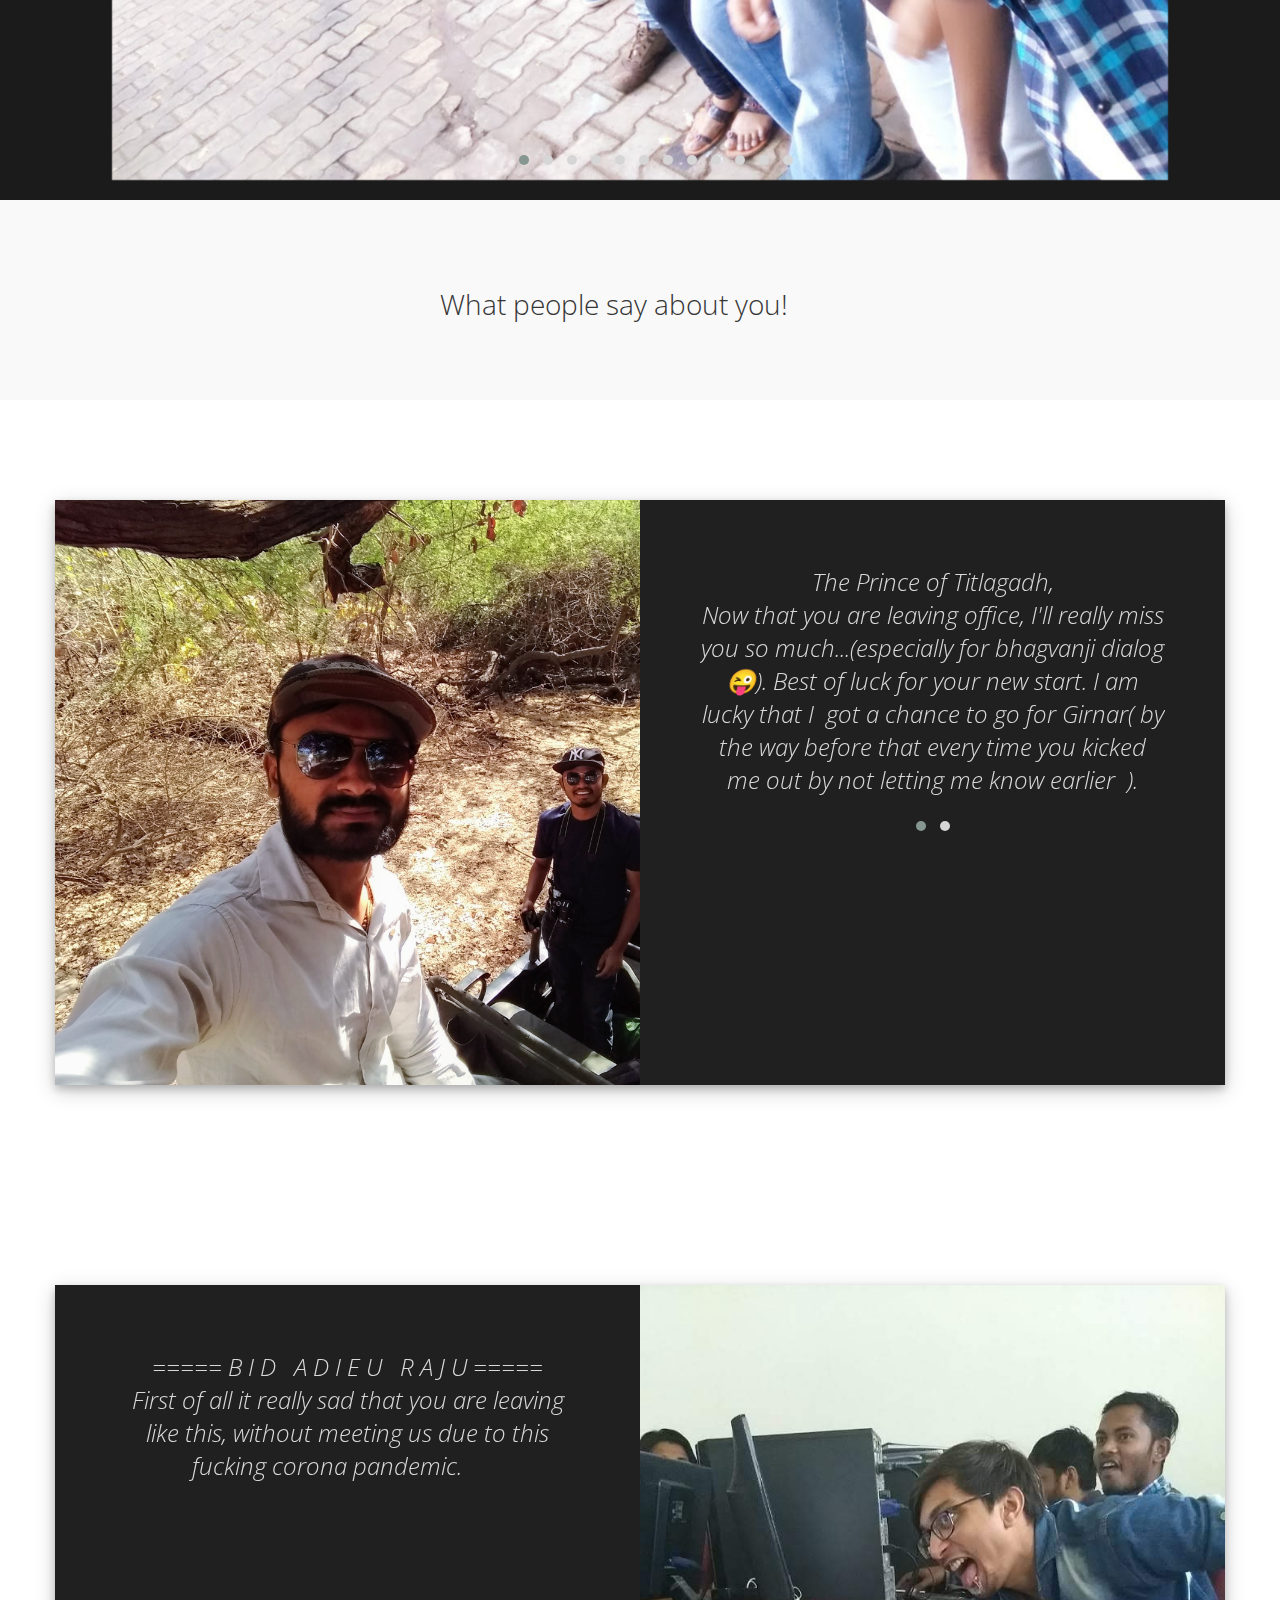
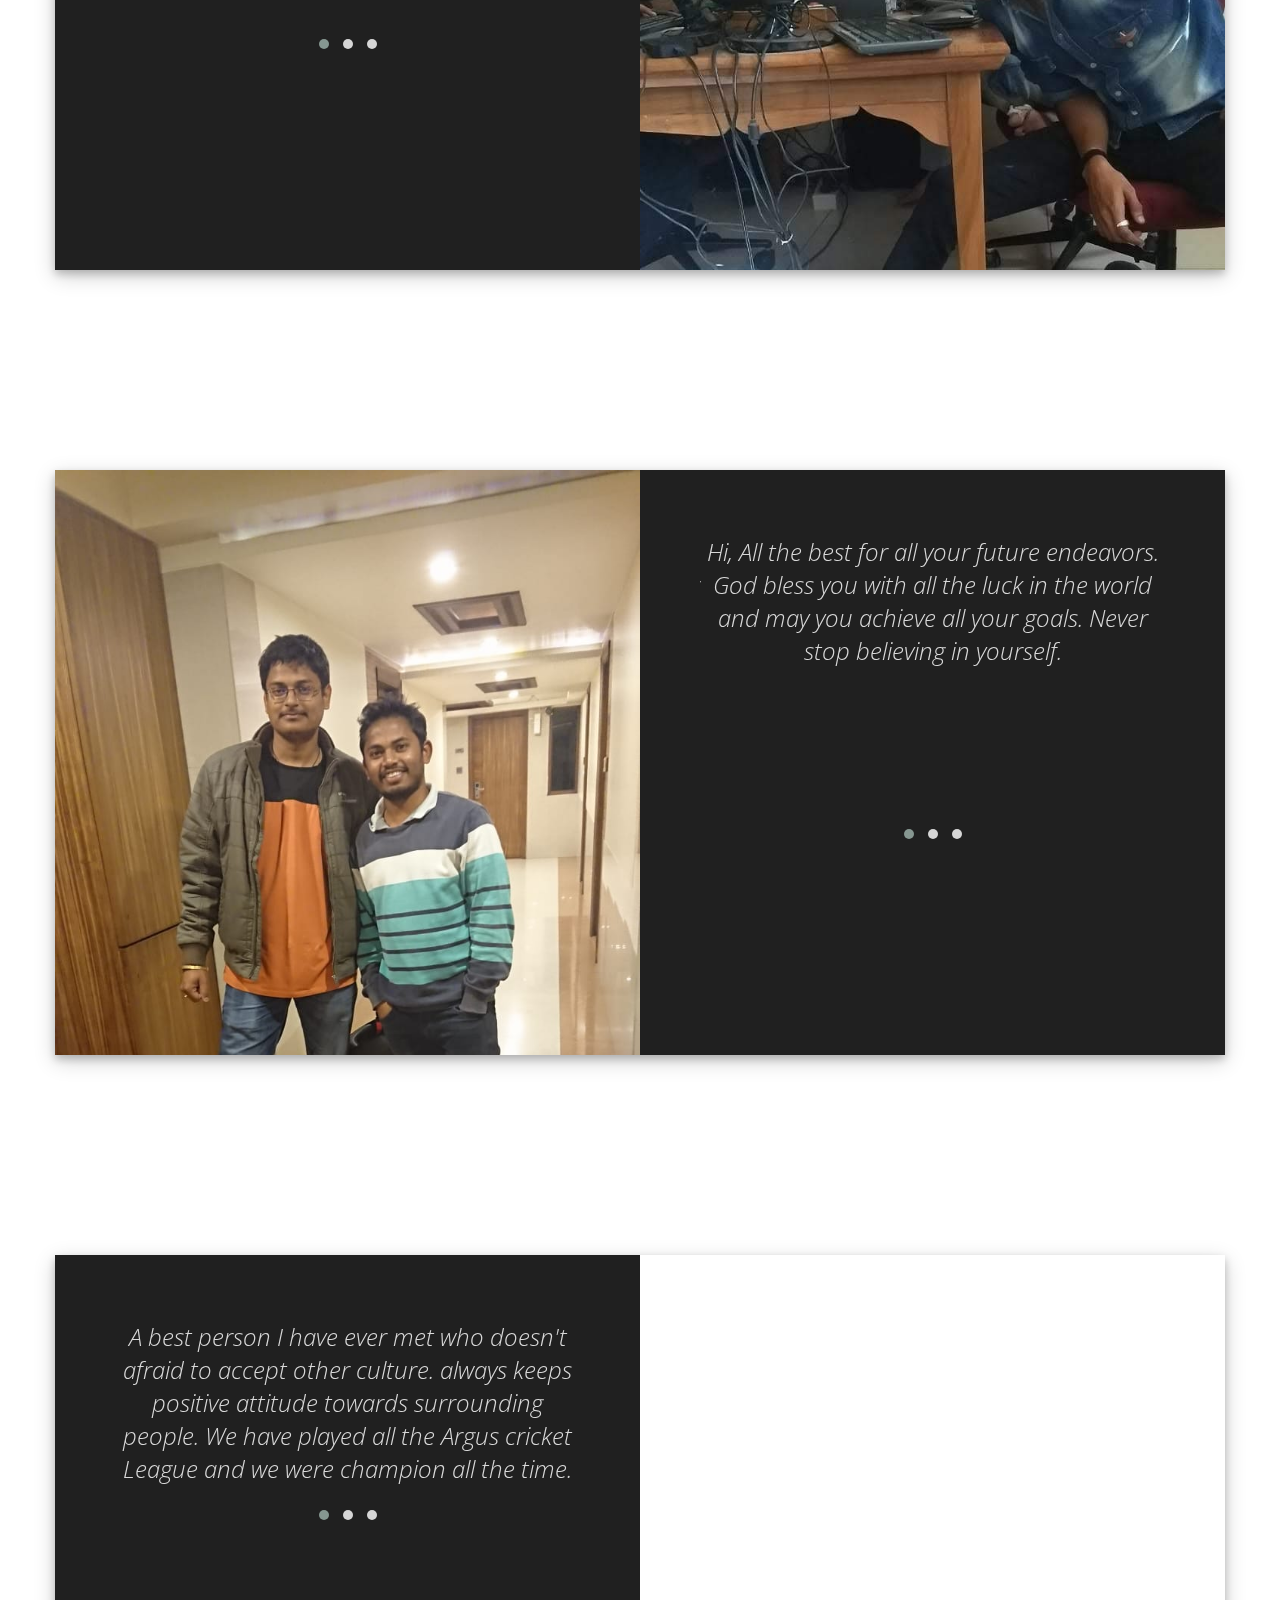
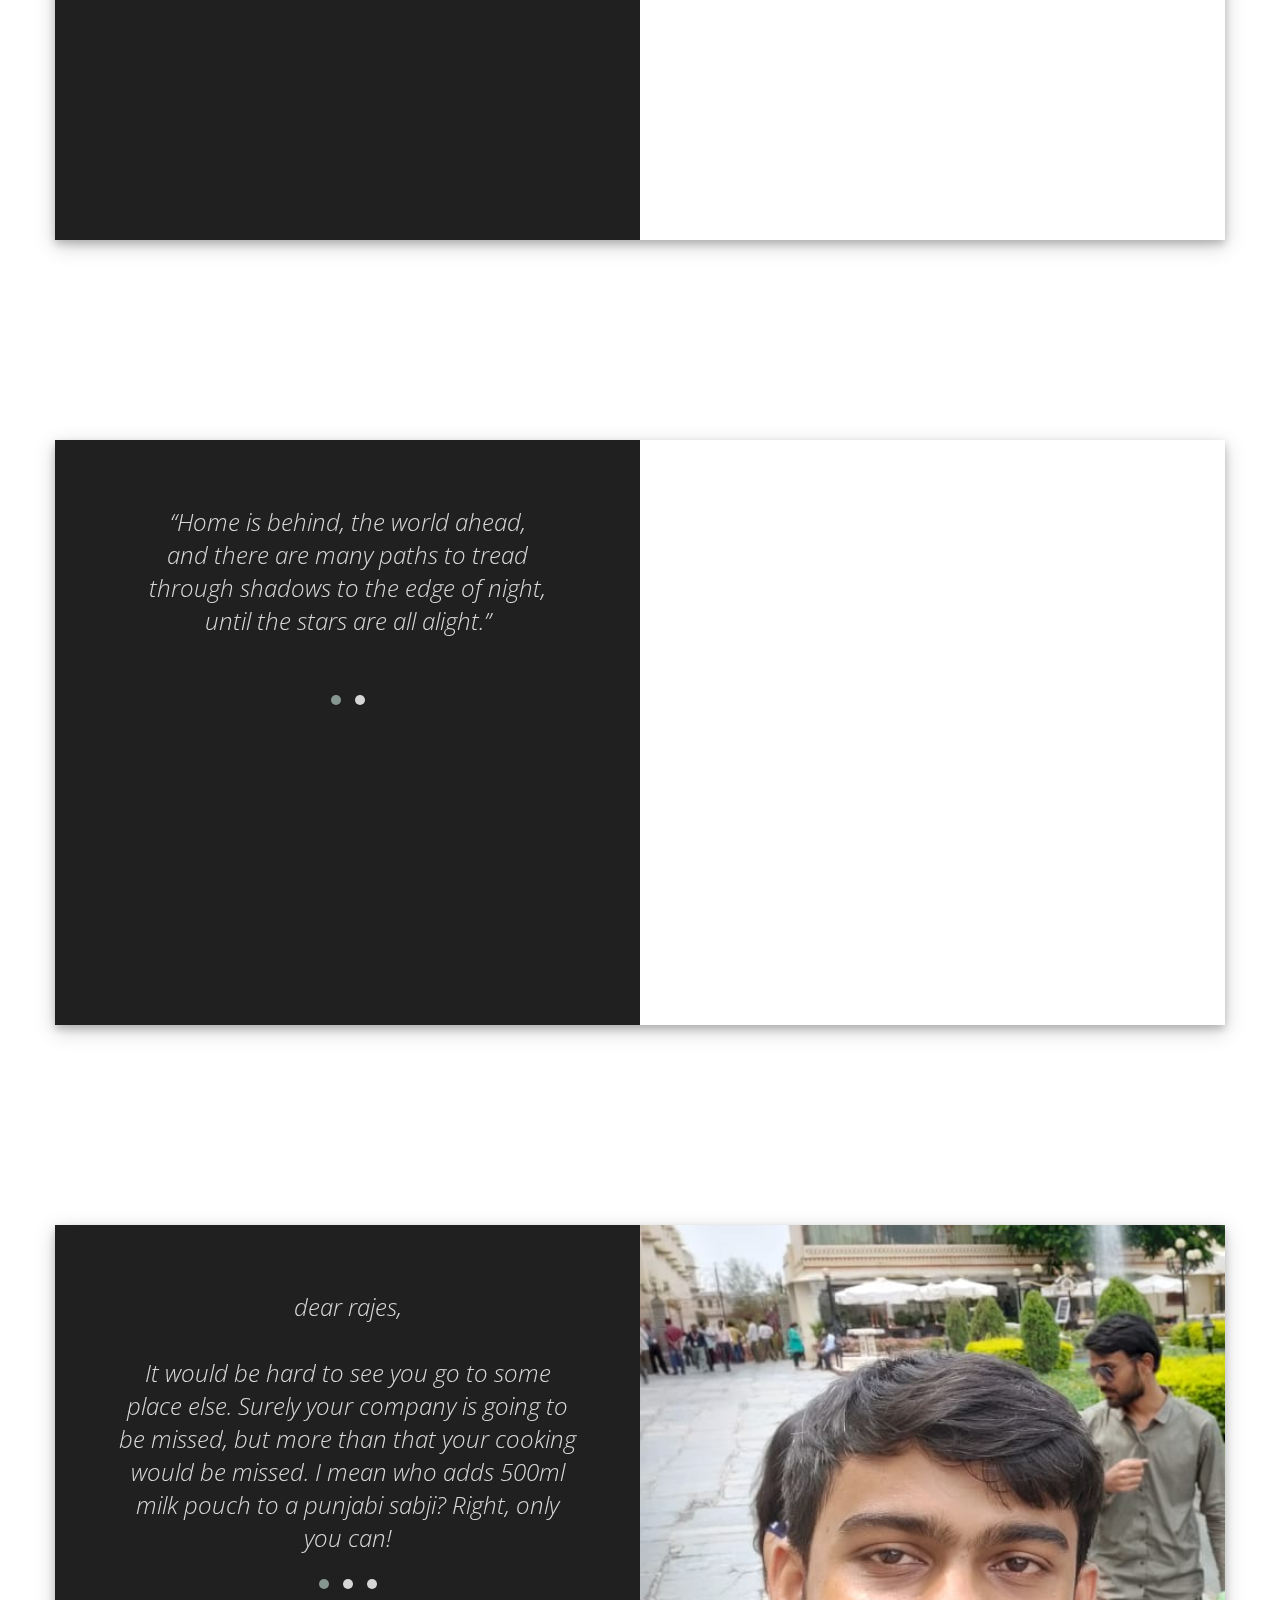
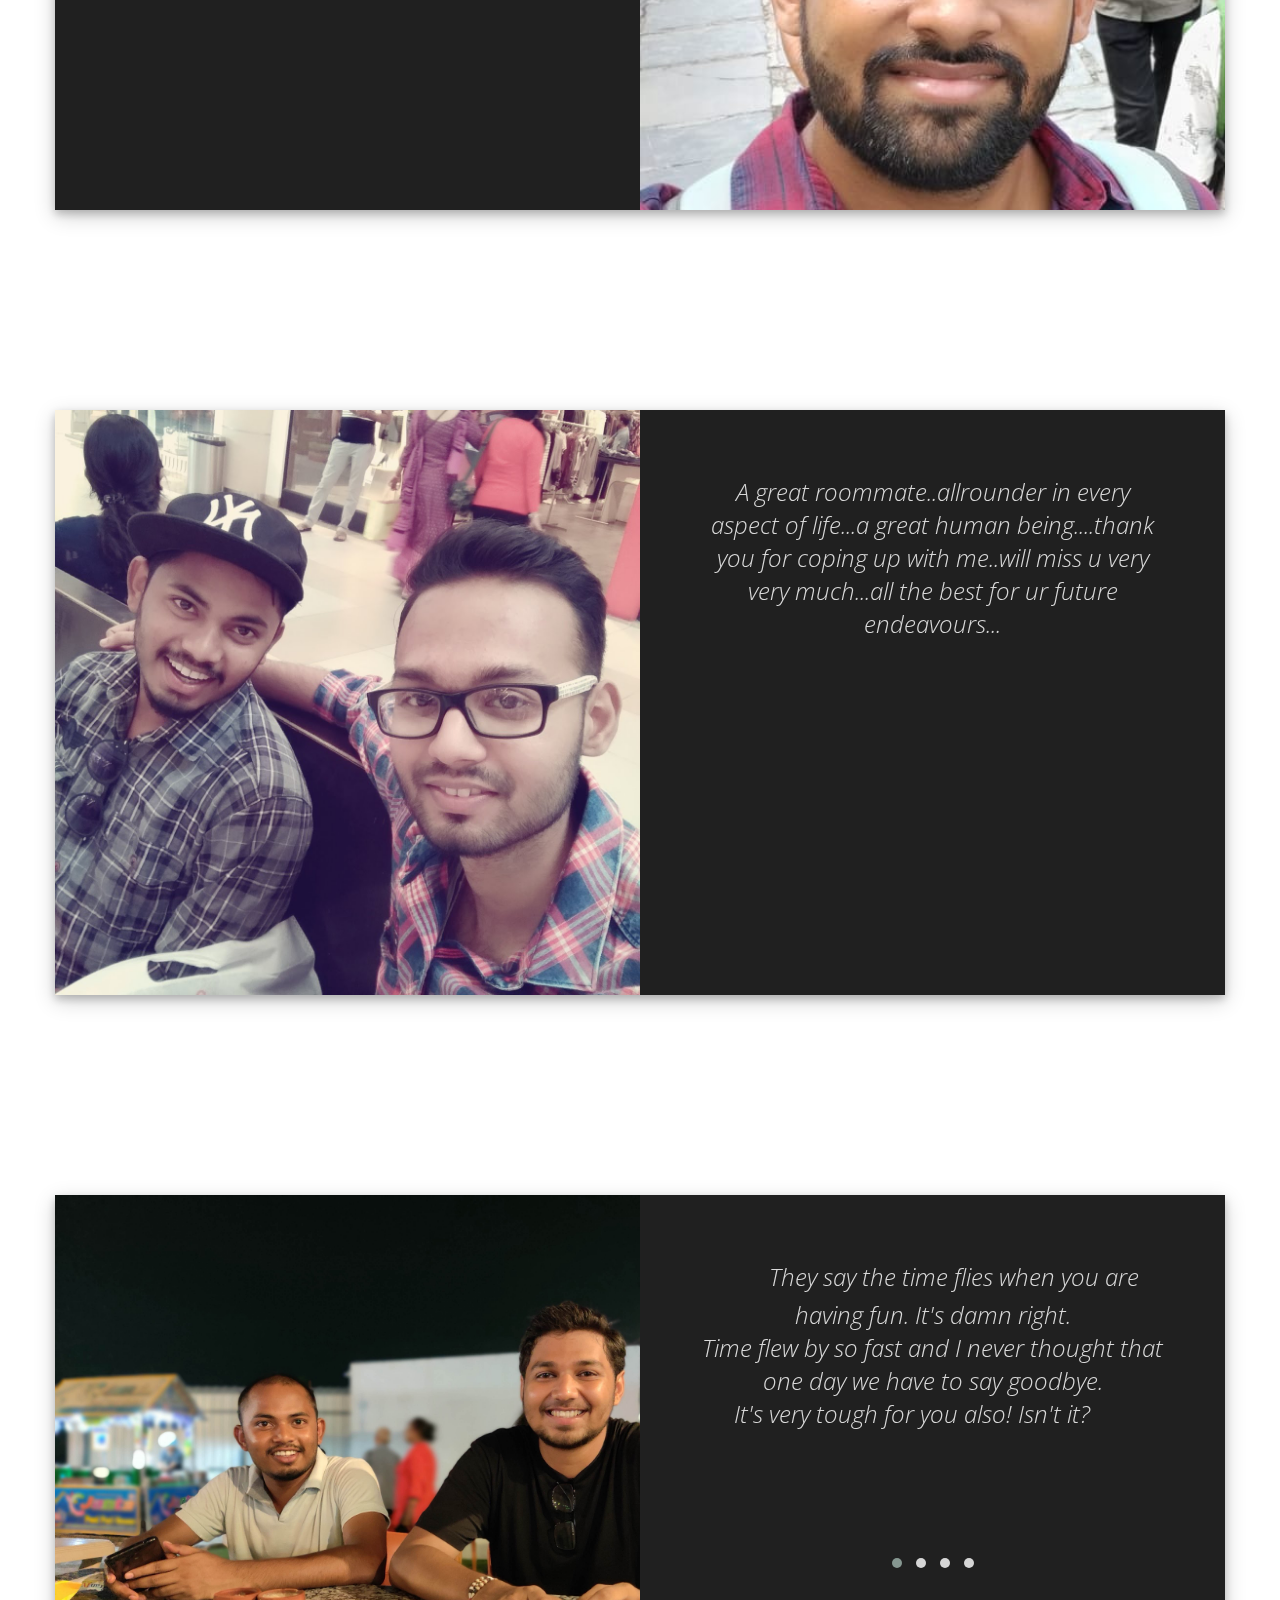
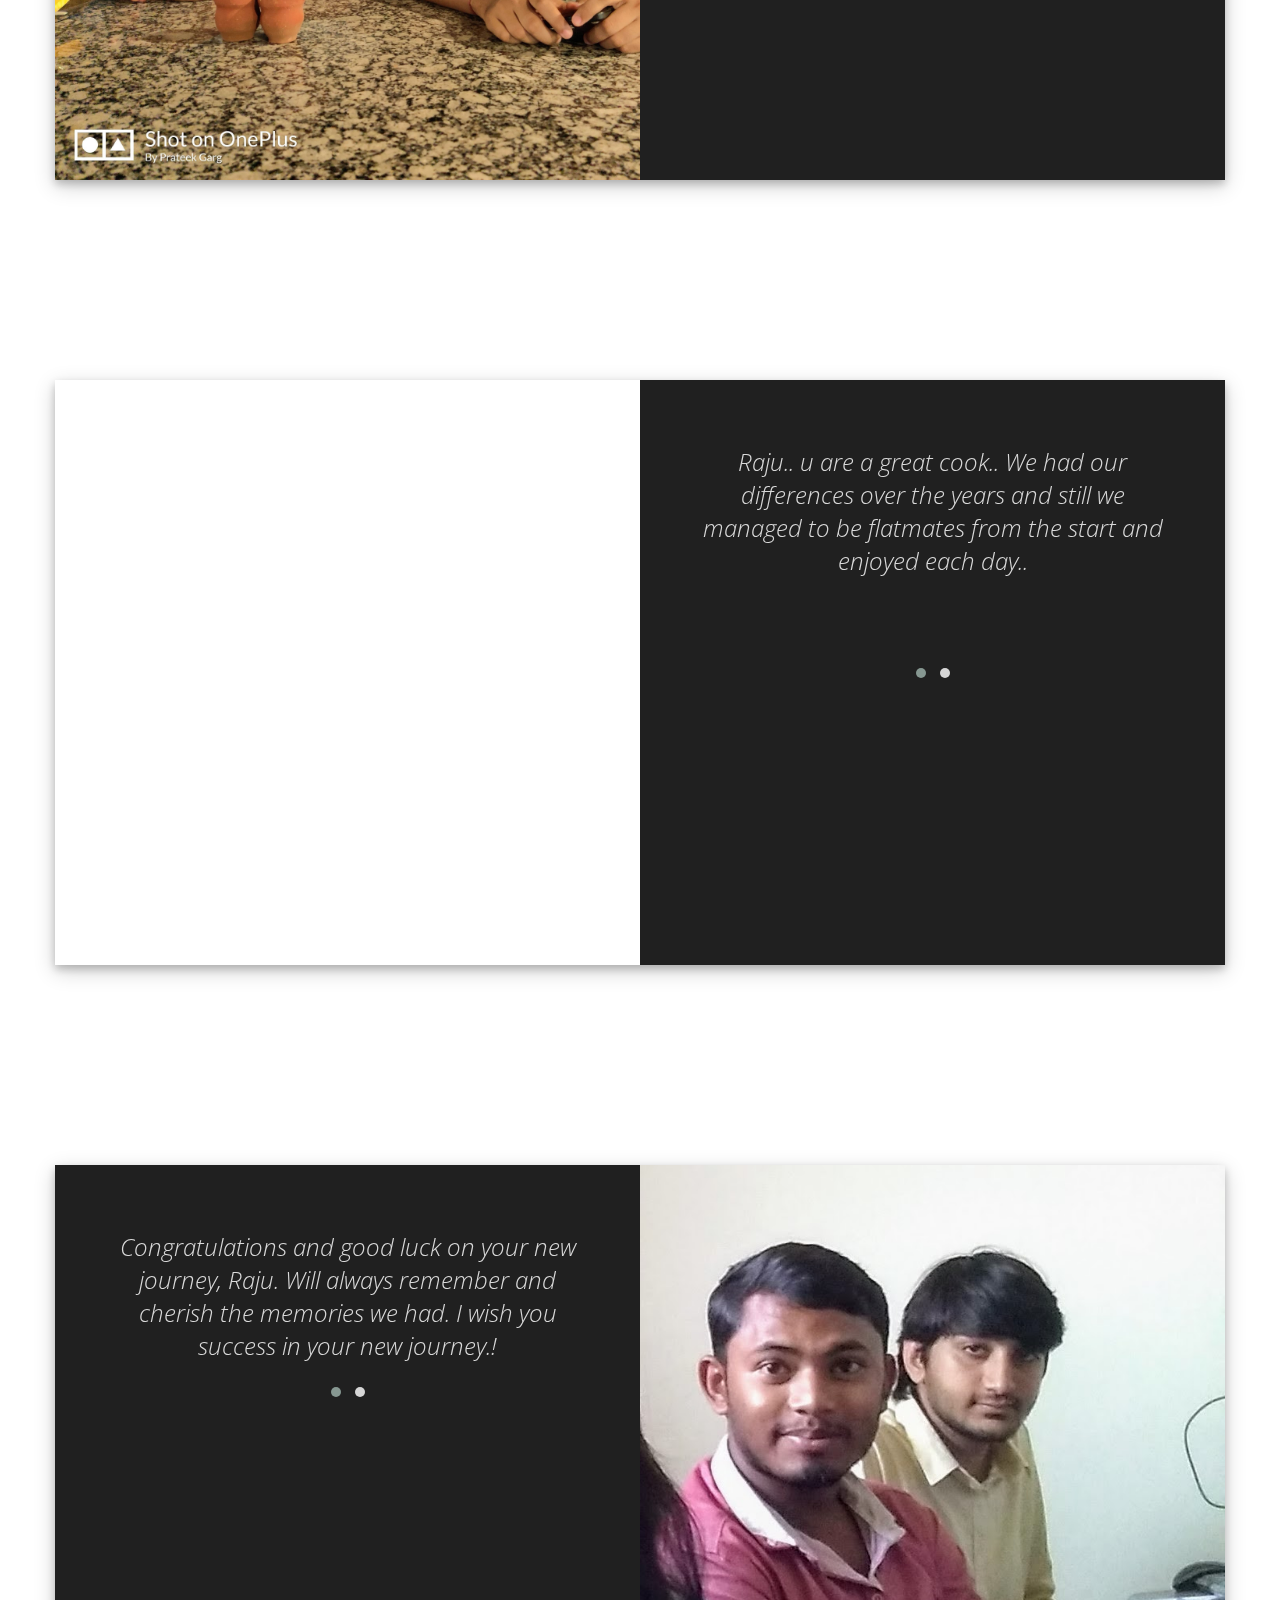
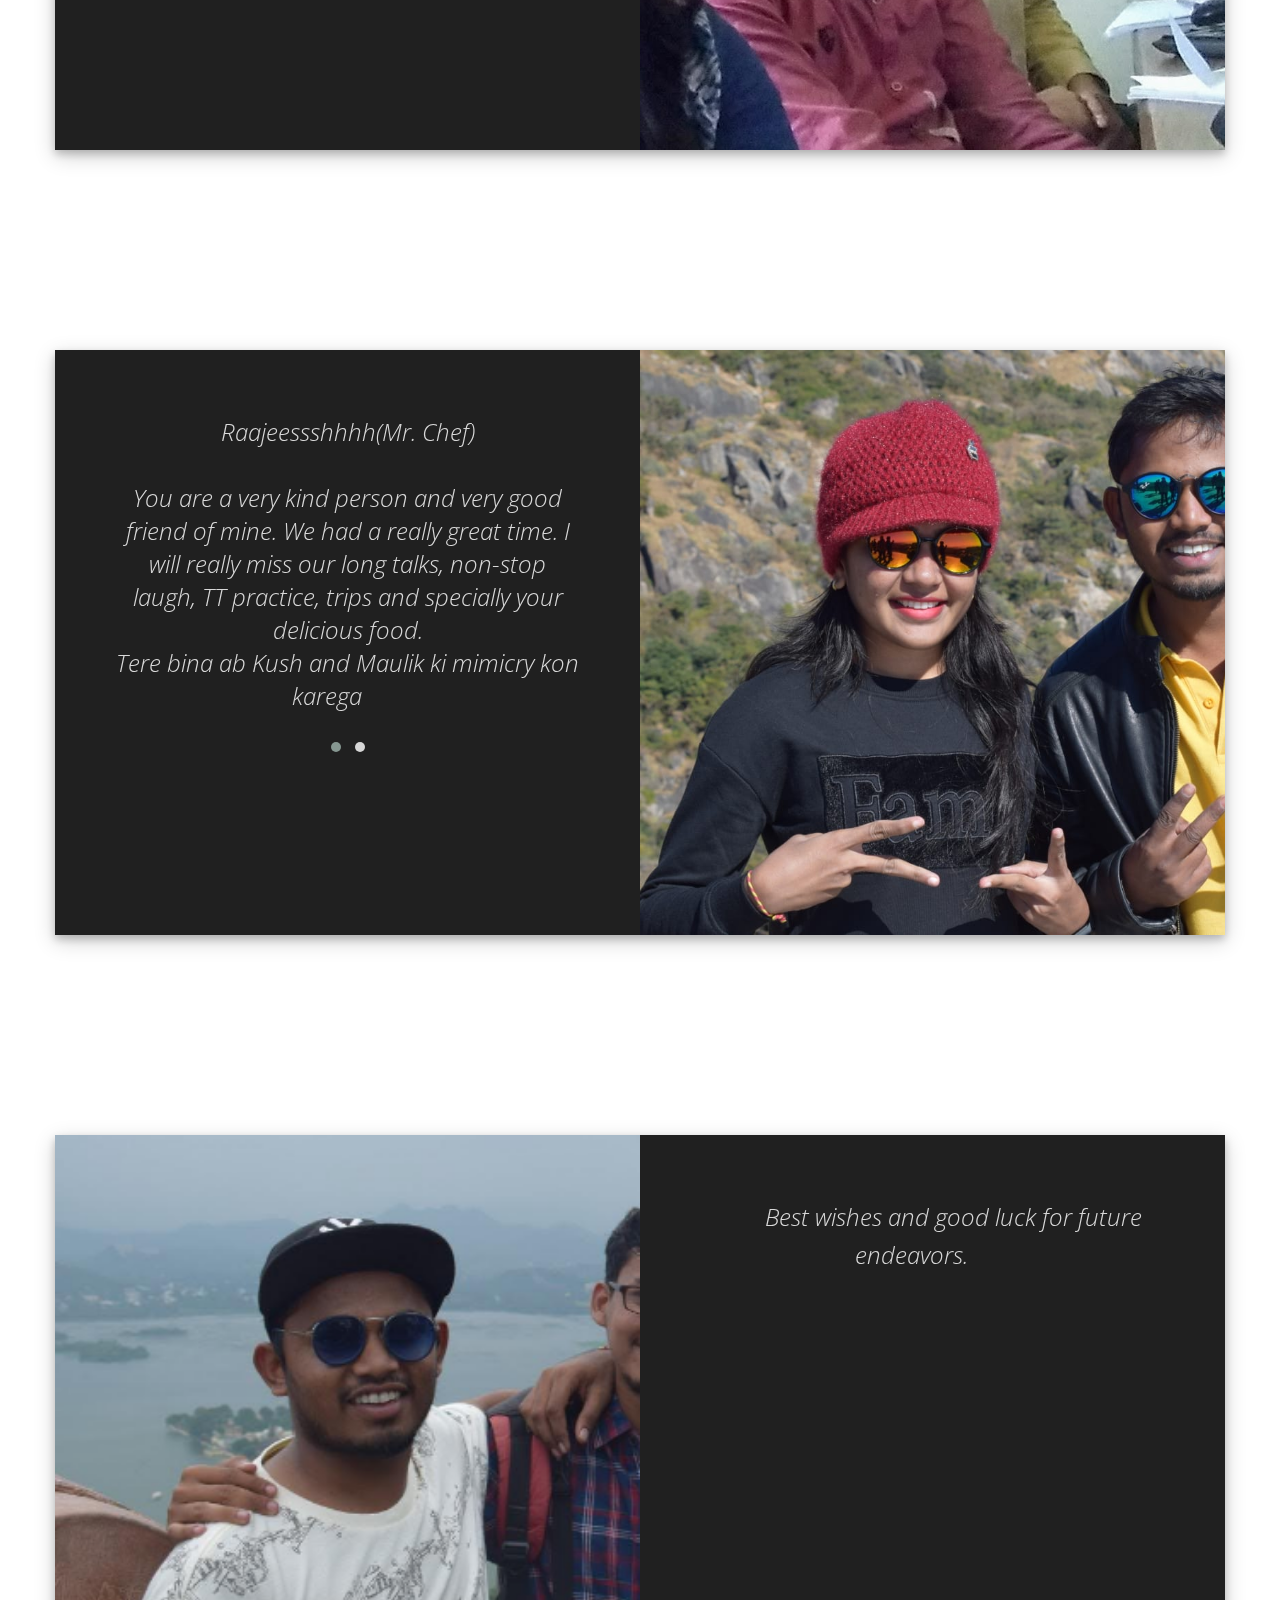
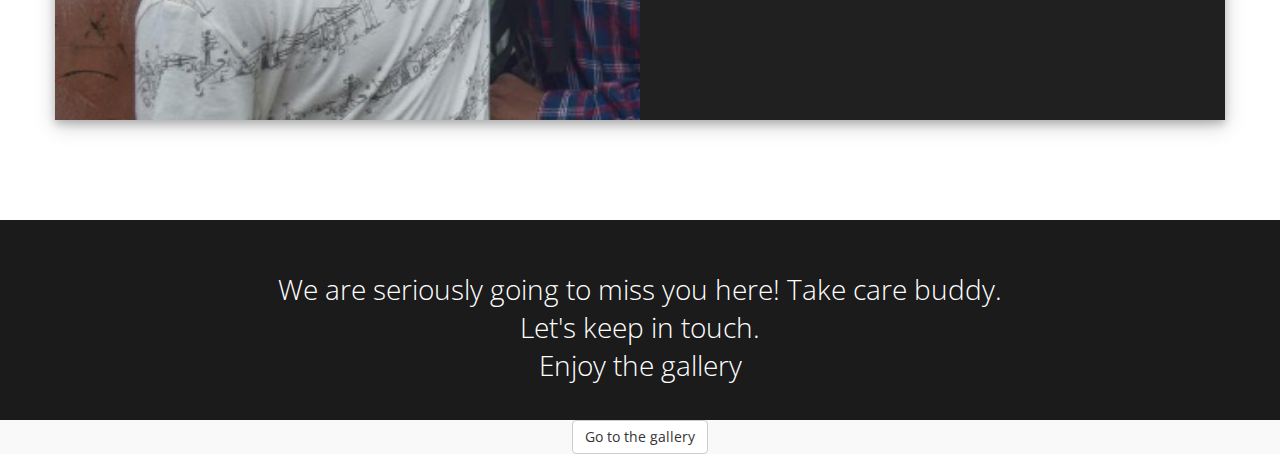
==== commit 6cef44d8: "added notes" ====
--- a/index.html
+++ b/index.html
@@ -49,62 +49,62 @@
                <div class="owl-carousel owl-theme owl-carousel-image">
                     <div class="item">
                          <div class="testimonial-item">
-                              <img style="height:90vh;" src="images/moment-1.jpg" class="img-responsive" alt="Rajesh">
-                         </div>
-                    </div>
-                    <div class="item">
-                         <div class="testimonial-item">
-                              <img style="height:90vh;" src="images/moment-2.jpg" class="img-responsive" alt="Rajesh">
-                         </div>
-                    </div>
-                    <div class="item">
-                         <div class="testimonial-item">
-                              <img style="height:90vh;" src="images/moment-3.jpg" class="img-responsive" alt="Rajesh">
-                         </div>
-                    </div>
-                    <div class="item">
-                         <div class="testimonial-item">
-                              <img style="height:90vh;" src="images/moment-4.jpg" class="img-responsive" alt="Rajesh">
-                         </div>
-                    </div>
-                    <div class="item">
-                         <div class="testimonial-item">
-                              <img style="height:90vh;" src="images/moment-6.jpg" class="img-responsive" alt="Rajesh">
-                         </div>
-                    </div>
-                    <div class="item">
-                         <div class="testimonial-item">
-                              <img style="height:90vh;" src="images/moment-7.jpg" class="img-responsive" alt="Rajesh">
-                         </div>
-                    </div>
-                    <div class="item">
-                         <div class="testimonial-item">
-                              <img style="height:90vh;" src="images/moment-8.jpg" class="img-responsive" alt="Rajesh">
-                         </div>
-                    </div>
-                    <div class="item">
-                         <div class="testimonial-item">
-                              <img style="height:90vh;" src="images/moment-9.jpg" class="img-responsive" alt="Rajesh">
-                         </div>
-                    </div>
-                    <div class="item">
-                         <div class="testimonial-item">
-                              <img style="height:90vh;" src="images/moment-10.jpg" class="img-responsive" alt="Rajesh">
-                         </div>
-                    </div>
-                    <div class="item">
-                         <div class="testimonial-item">
-                              <img style="height:90vh;" src="images/moment-11.jpg" class="img-responsive" alt="Rajesh">
-                         </div>
-                    </div>
-                    <div class="item">
-                         <div class="testimonial-item">
-                              <img style="height:90vh;" src="images/moment-12.jpg" class="img-responsive" alt="Rajesh">
-                         </div>
-                    </div>
-                    <div class="item">
-                         <div class="testimonial-item">
-                              <img style="height:90vh;" src="images/moment-13.jpg" class="img-responsive" alt="Rajesh">
+                              <img style="height:88vh;" src="images/moment-1.jpg" class="img-responsive" alt="Rajesh">
+                         </div>
+                    </div>
+                    <div class="item">
+                         <div class="testimonial-item">
+                              <img style="height:88vh;" src="images/moment-2.jpg" class="img-responsive" alt="Rajesh">
+                         </div>
+                    </div>
+                    <div class="item">
+                         <div class="testimonial-item">
+                              <img style="height:88vh;" src="images/moment-3.jpg" class="img-responsive" alt="Rajesh">
+                         </div>
+                    </div>
+                    <div class="item">
+                         <div class="testimonial-item">
+                              <img style="height:88vh;" src="images/moment-4.jpg" class="img-responsive" alt="Rajesh">
+                         </div>
+                    </div>
+                    <div class="item">
+                         <div class="testimonial-item">
+                              <img style="height:88vh;" src="images/moment-6.jpg" class="img-responsive" alt="Rajesh">
+                         </div>
+                    </div>
+                    <div class="item">
+                         <div class="testimonial-item">
+                              <img style="height:88vh;" src="images/moment-7.jpg" class="img-responsive" alt="Rajesh">
+                         </div>
+                    </div>
+                    <div class="item">
+                         <div class="testimonial-item">
+                              <img style="height:88vh;" src="images/moment-8.jpg" class="img-responsive" alt="Rajesh">
+                         </div>
+                    </div>
+                    <div class="item">
+                         <div class="testimonial-item">
+                              <img style="height:88vh;" src="images/moment-9.jpg" class="img-responsive" alt="Rajesh">
+                         </div>
+                    </div>
+                    <div class="item">
+                         <div class="testimonial-item">
+                              <img style="height:88vh;" src="images/moment-10.jpg" class="img-responsive" alt="Rajesh">
+                         </div>
+                    </div>
+                    <div class="item">
+                         <div class="testimonial-item">
+                              <img style="height:88vh;" src="images/moment-11.jpg" class="img-responsive" alt="Rajesh">
+                         </div>
+                    </div>
+                    <div class="item">
+                         <div class="testimonial-item">
+                              <img style="height:88vh;" src="images/moment-12.jpg" class="img-responsive" alt="Rajesh">
+                         </div>
+                    </div>
+                    <div class="item">
+                         <div class="testimonial-item">
+                              <img style="height:88vh;" src="images/moment-13.jpg" class="img-responsive" alt="Rajesh">
                          </div>
                     </div>
                </div>
@@ -127,24 +127,13 @@
                               <div class="testimonial-info">
                                    <div class="owl-carousel owl-theme card">
                                         <div class="item">
-                                             <h3>Vestibulum tempor facilisis efficitur. Sed nec nisi sit amet nibh
-                                                  pellentesque elementum. In viverra ipsum ornare sapien rhoncus
-                                                  ullamcorper.
-                                             </h3>
-
-                                        </div>
-                                        <div class="item">
-                                             <h3>Donec pretium tristique elit eget sodales. Pellentesque posuere, nunc
-                                                  id
-                                                  interdum venenatis, leo odio cursus sapien, ac malesuada nisl libero
-                                                  eget
-                                                  urna.</h3>
-
-                                        </div>
-                                        <div class="item">
-                                             <h3>Lorem ipsum dolor sit amet, consectetur adipisicing eiusmod tempor
-                                                  incididunt ut labore et dolore magna.</h3>
-
+                                             <h3>The Prince of Titlagadh,<br/>
+                                                  Now that you are leaving office, I'll really miss you so much...(especially for bhagvanji dialog 😜). Best of luck for your new start. I am lucky that I  got a chance to go for Girnar( by the way before that every time you kicked me out by not letting me know earlier  ). 
+                                             </h3>
+
+                                        </div>
+                                        <div class="item">
+                                             <h3>Best of luck for your new endeavor and the never-ending adventures. Stay in touch with all.</h3>
                                         </div>
                                    </div>
                               </div>
@@ -314,15 +303,10 @@
                                         </div>
                                         <div class="item">
                                              <h3> Rajesh Always remember it is not the strength of the body, but the
-                                                  strength of the spirit and your's is a few of the strongest spirits
+                                                  strength of the spirit and yours is a few of the strongest spirits
                                                   I've ever come across.
                                                   <br />
                                                   Merry Wishes</h3>
-
-                                        </div>
-                                        <div class="item">
-                                             <h3>Lorem ipsum dolor sit amet, consectetur adipisicing eiusmod tempor
-                                                  incididunt ut labore et dolore magna.</h3>
 
                                         </div>
                                    </div>
@@ -355,7 +339,7 @@
 
                                         </div>
                                         <div class="item">
-                                             <h3>Hope you get good room mates there, a decent bai and the sixth-sense of
+                                             <h3>Hope you find frineds like us, a decent bai and the sixth-sense of
                                                   knowing fresh and stale tiffin food.</h3>
 
                                         </div>
@@ -475,23 +459,13 @@
                               <div class="testimonial-info">
                                    <div class="owl-carousel owl-theme card">
                                         <div class="item">
-                                             <h3>Vestibulum tempor facilisis efficitur. Sed nec nisi sit amet nibh
-                                                  pellentesque elementum. In viverra ipsum ornare sapien rhoncus
-                                                  ullamcorper.
-                                             </h3>
-
-                                        </div>
-                                        <div class="item">
-                                             <h3>Donec pretium tristique elit eget sodales. Pellentesque posuere, nunc
-                                                  id
-                                                  interdum venenatis, leo odio cursus sapien, ac malesuada nisl libero
-                                                  eget
-                                                  urna.</h3>
-
-                                        </div>
-                                        <div class="item">
-                                             <h3>Lorem ipsum dolor sit amet, consectetur adipisicing eiusmod tempor
-                                                  incididunt ut labore et dolore magna.</h3>
+                                             <h3>Raju.. u are a great cook.. We had our differences over the years and still we managed to be flatmates from the start and enjoyed each day..
+                                             </h3>
+
+                                        </div>
+                                        <div class="item">
+                                             <h3>Hope ki tu jldi se apna restaurant khol and be a successful chef so that we all can eat ur hand made food (bina mirchi wala 😜).. 
+                                                  Will miss ur photography and foods.. Bas isi tarah apni lyf me hamesha aage badhte raho aur khub tarakki kro mere bhai.. 😉</h3>
 
                                         </div>
                                    </div>
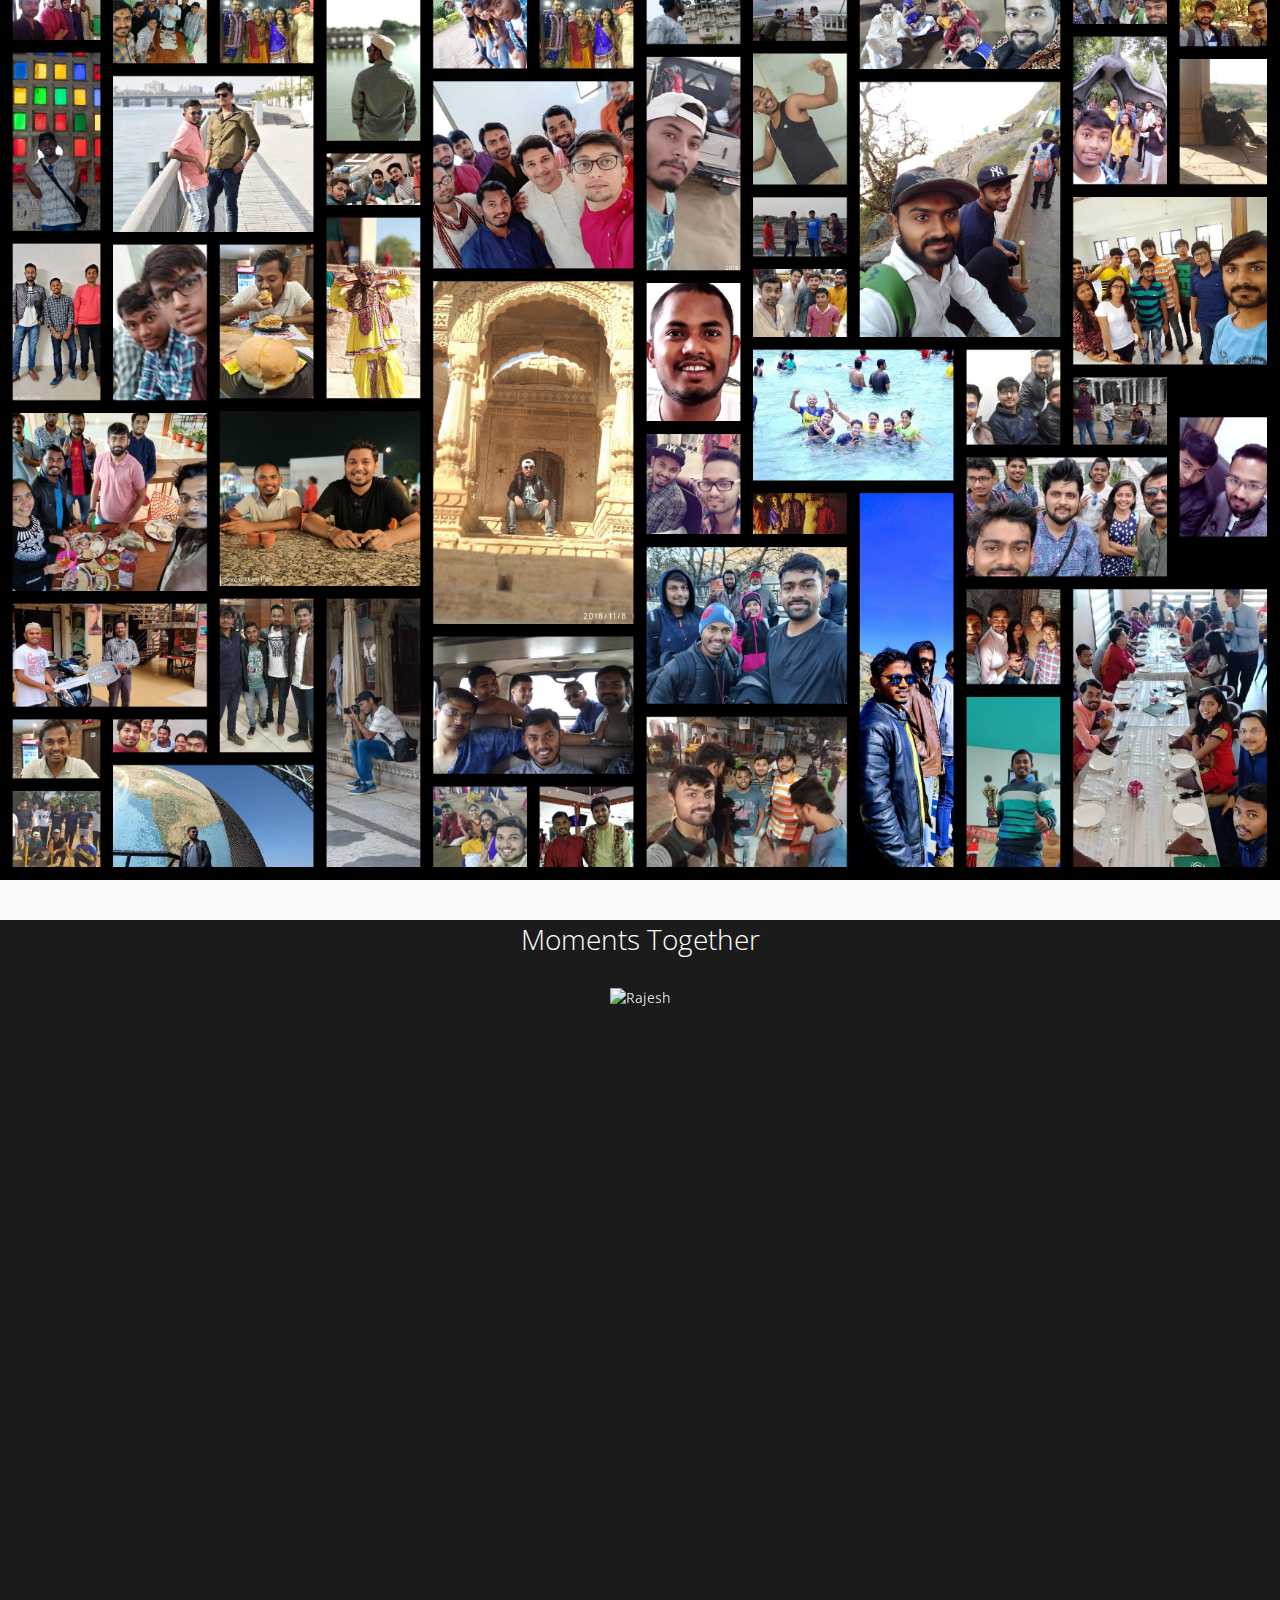
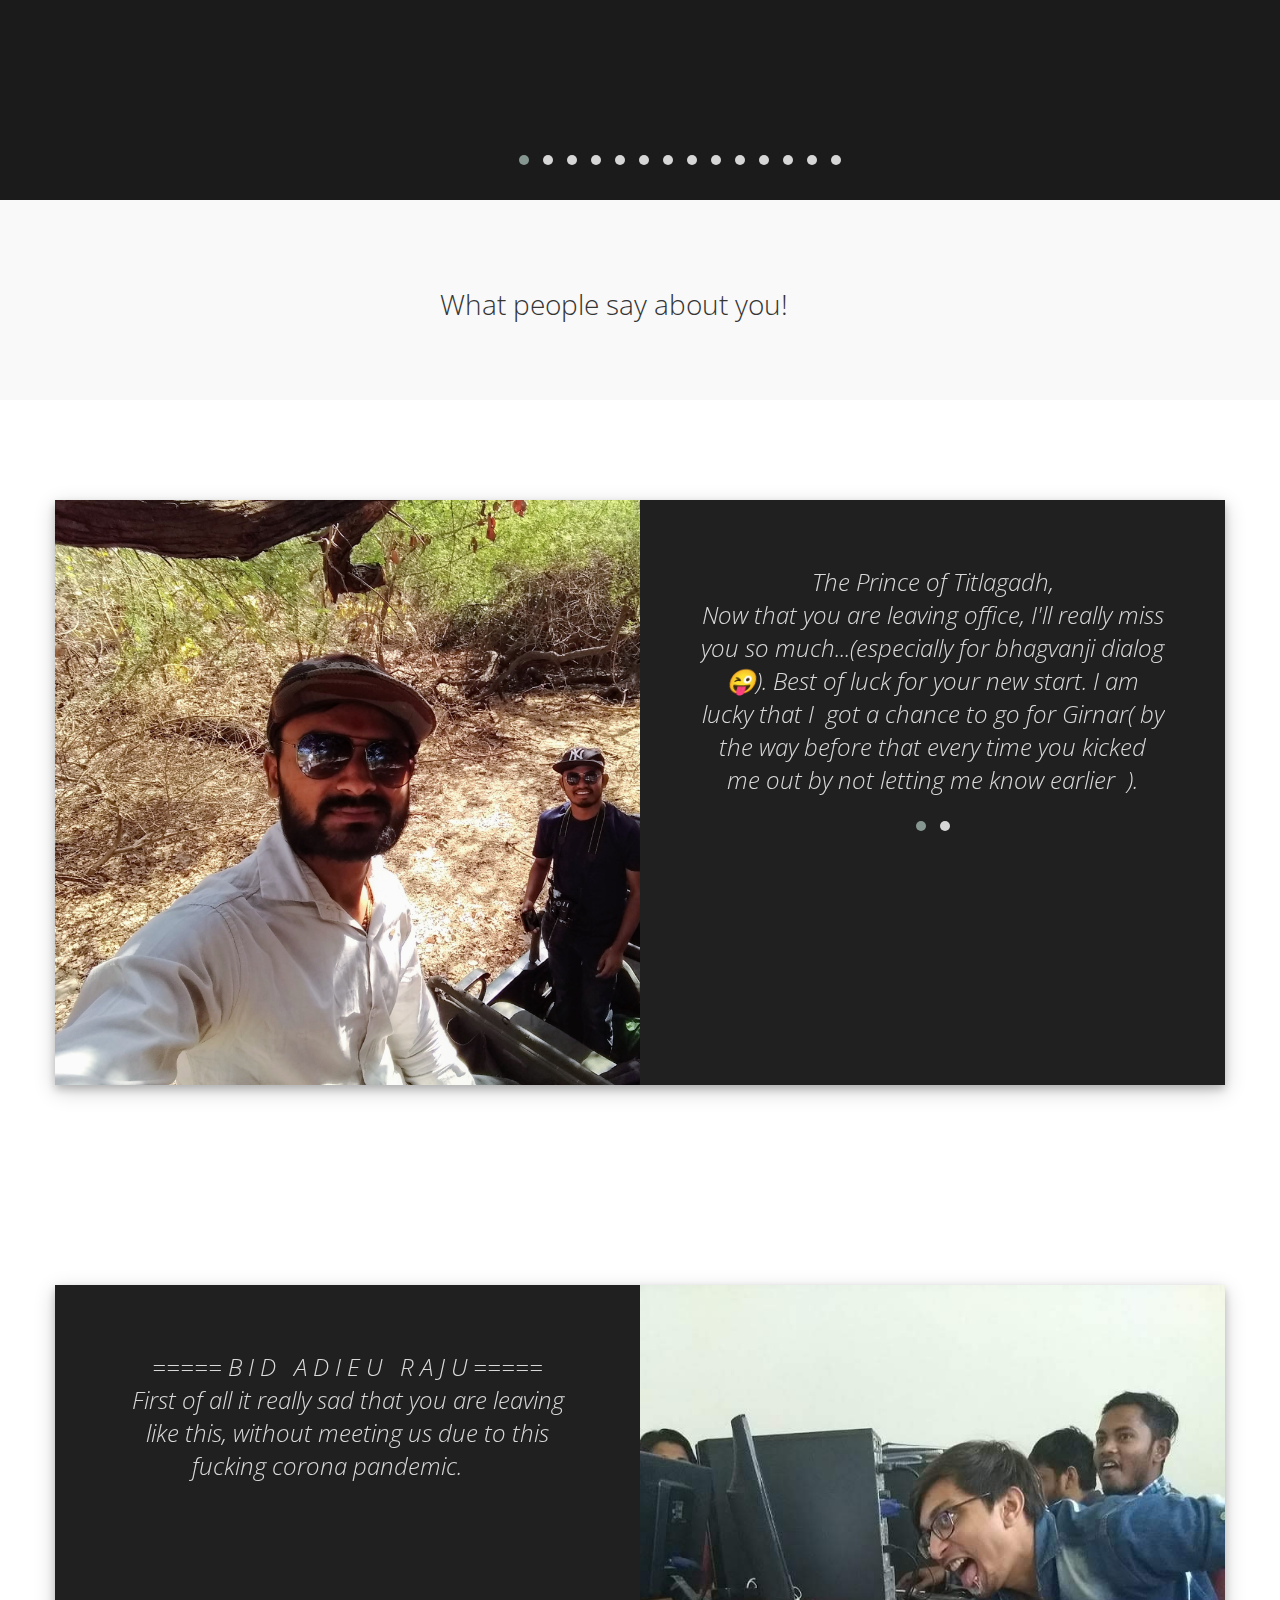
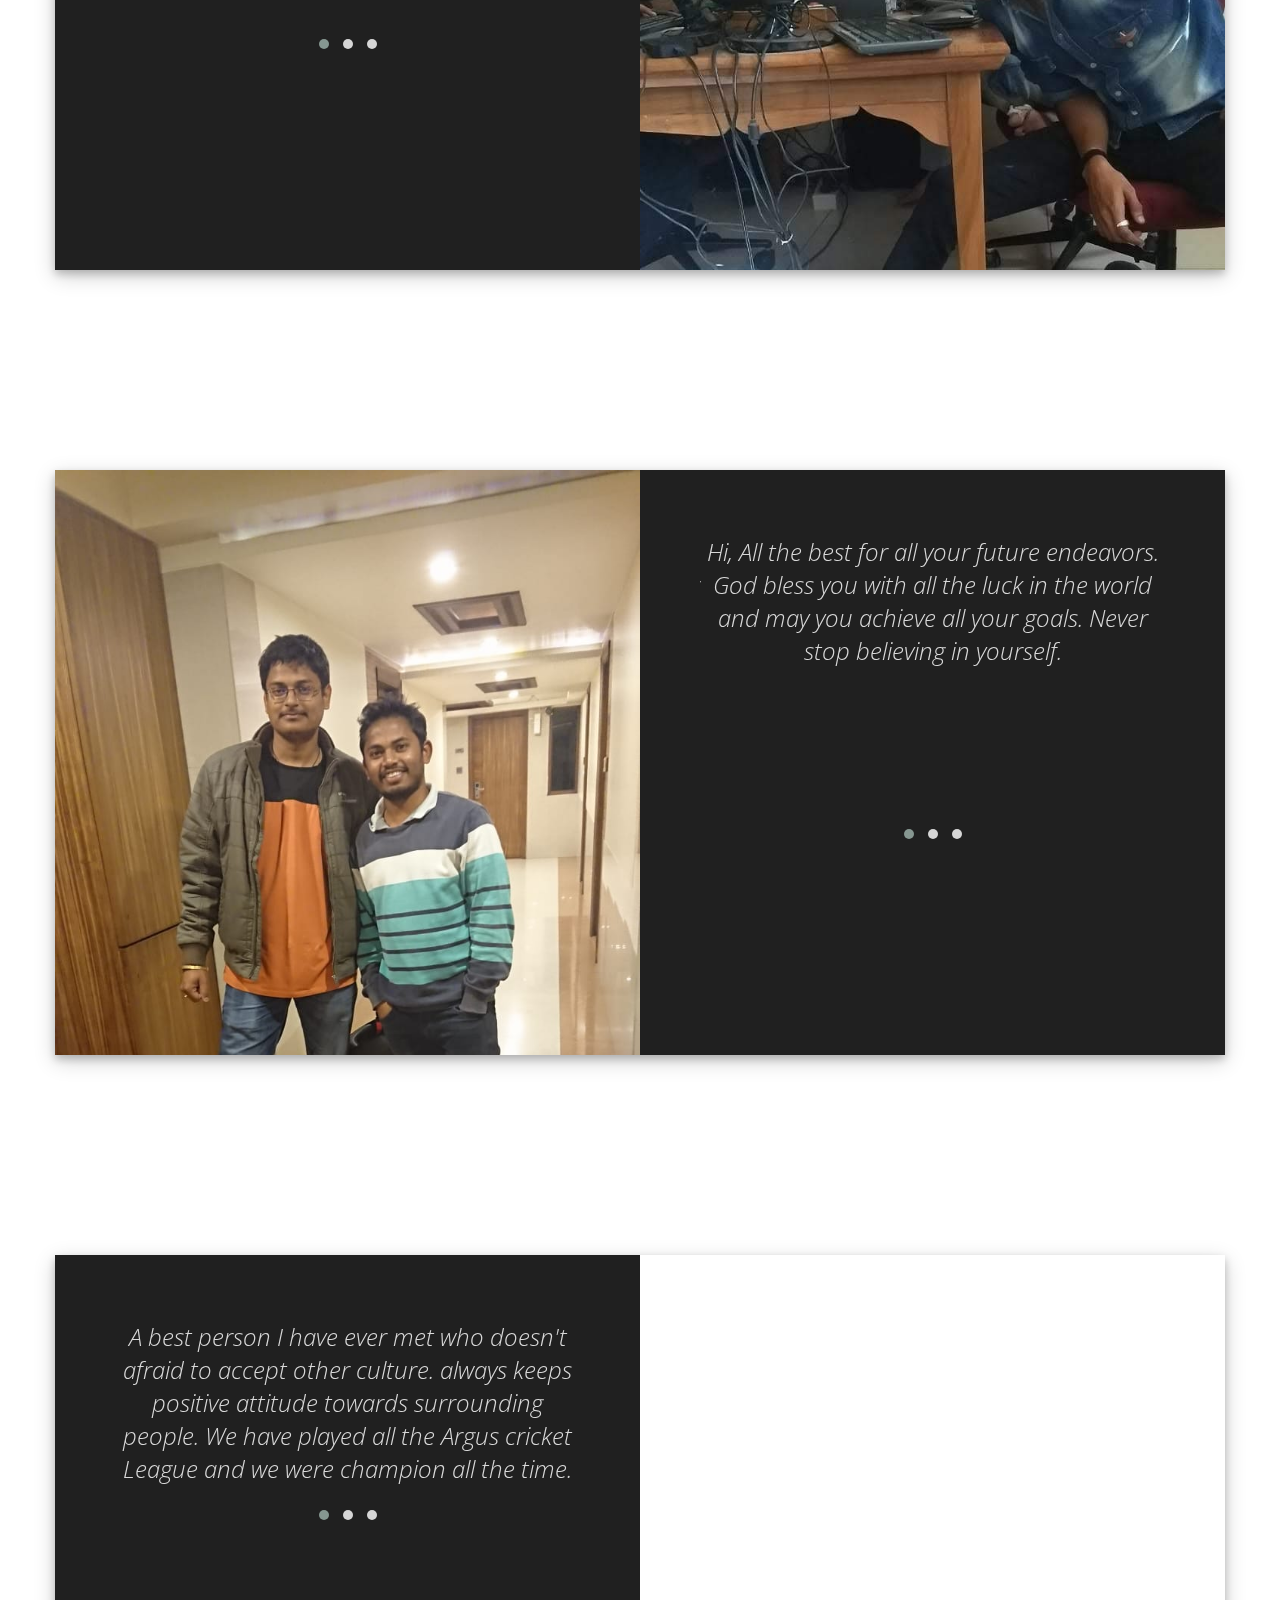
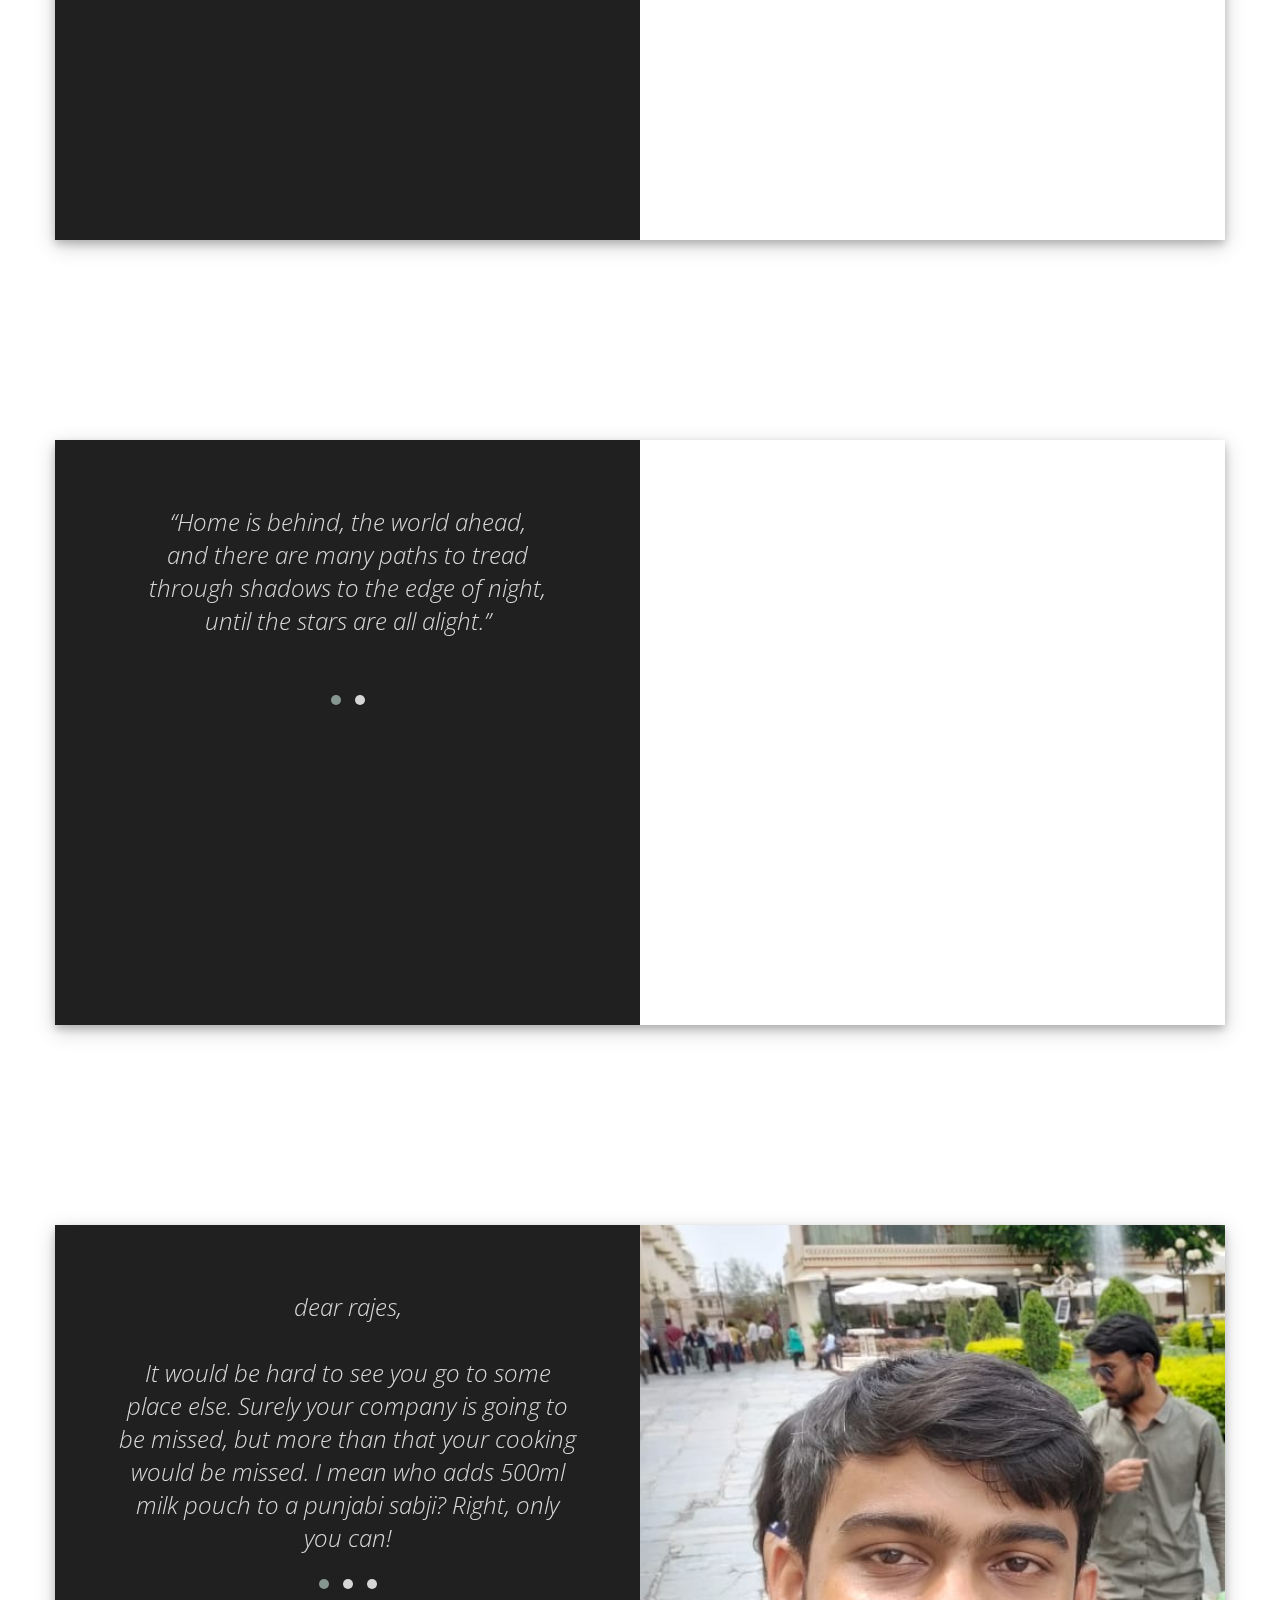
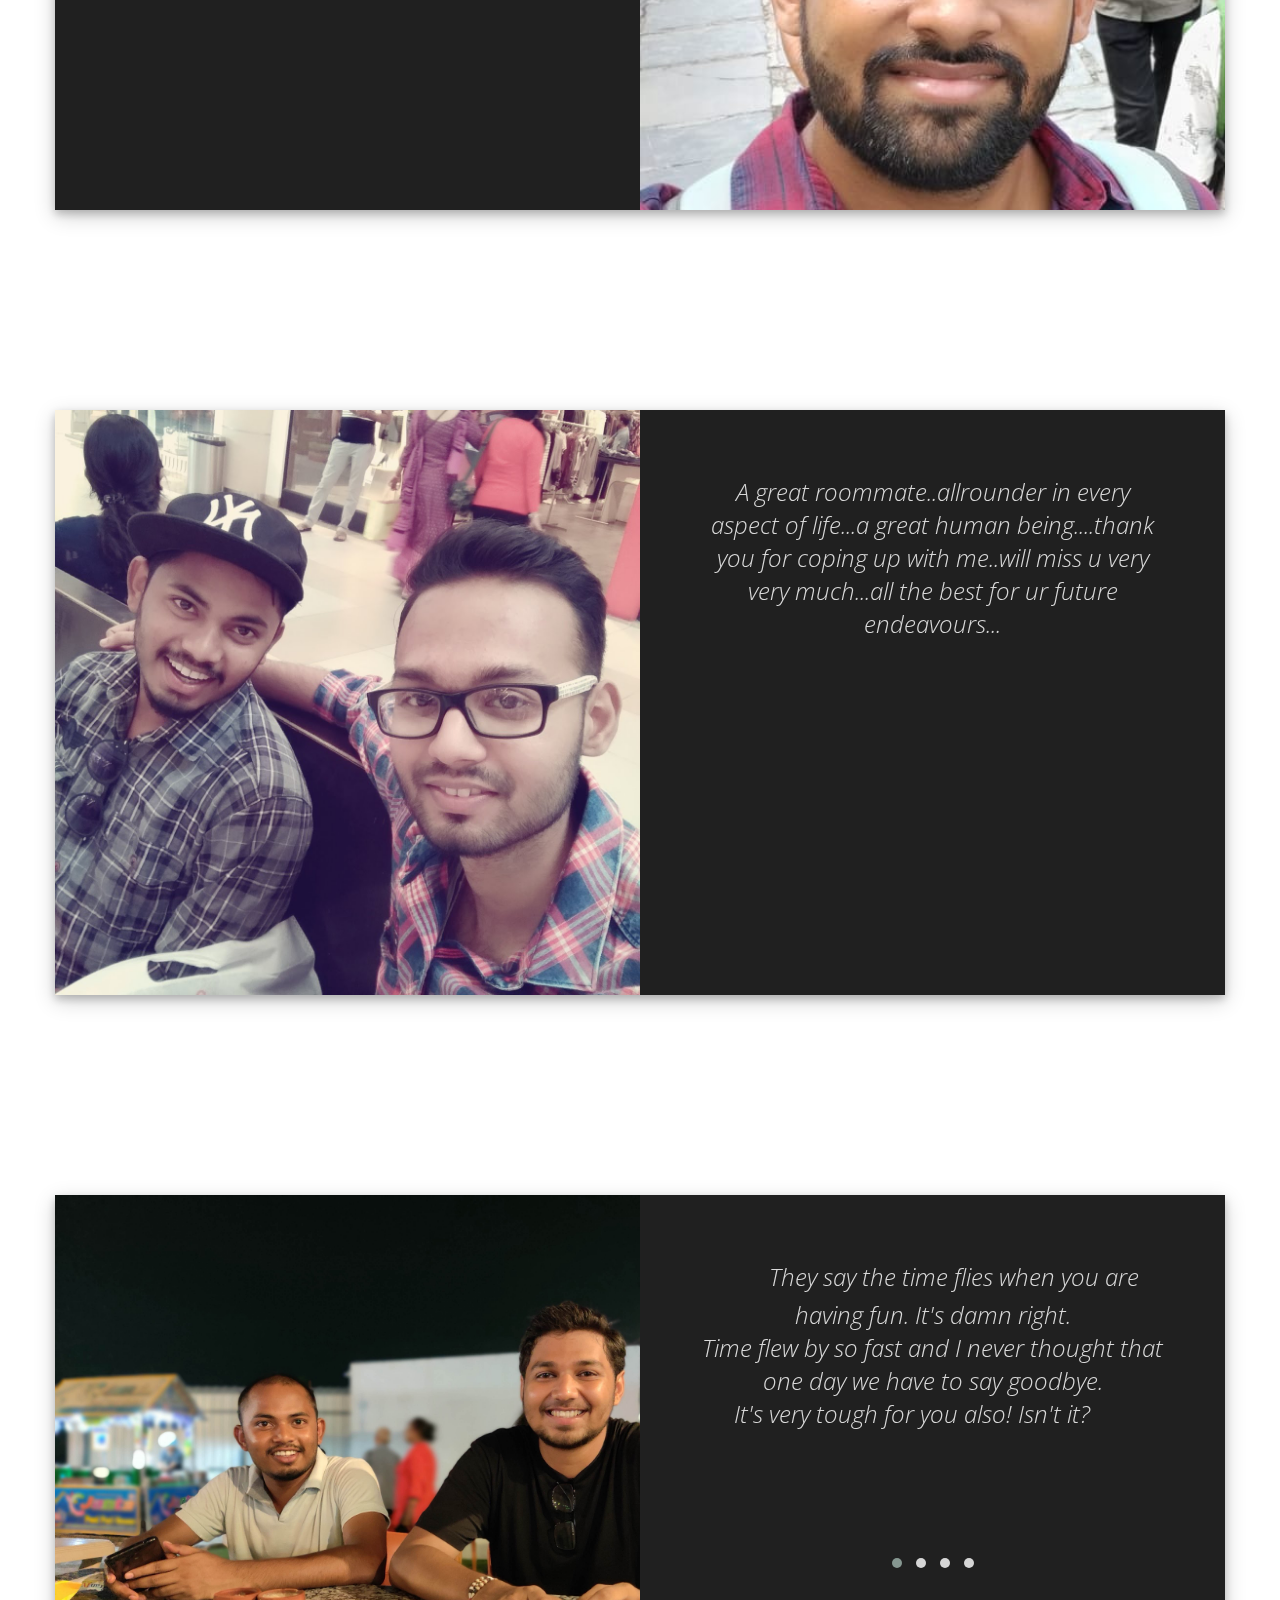
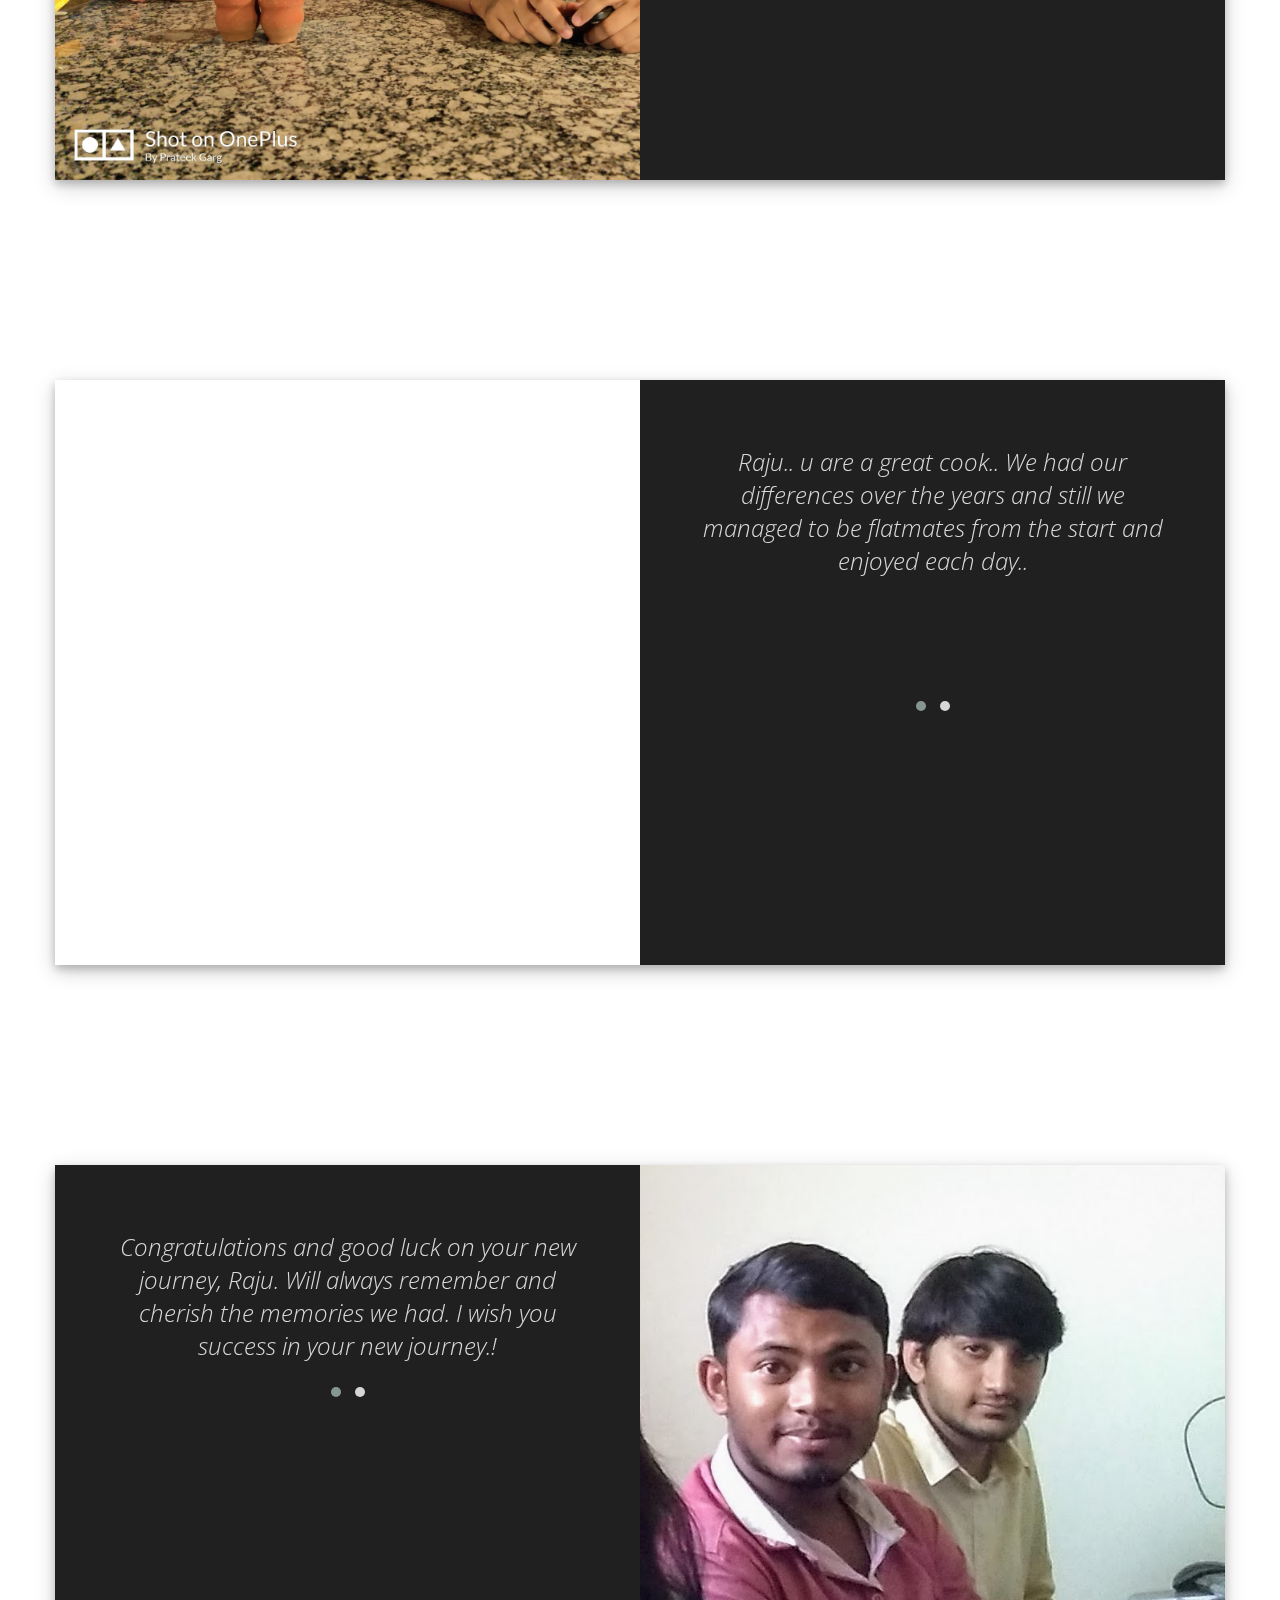
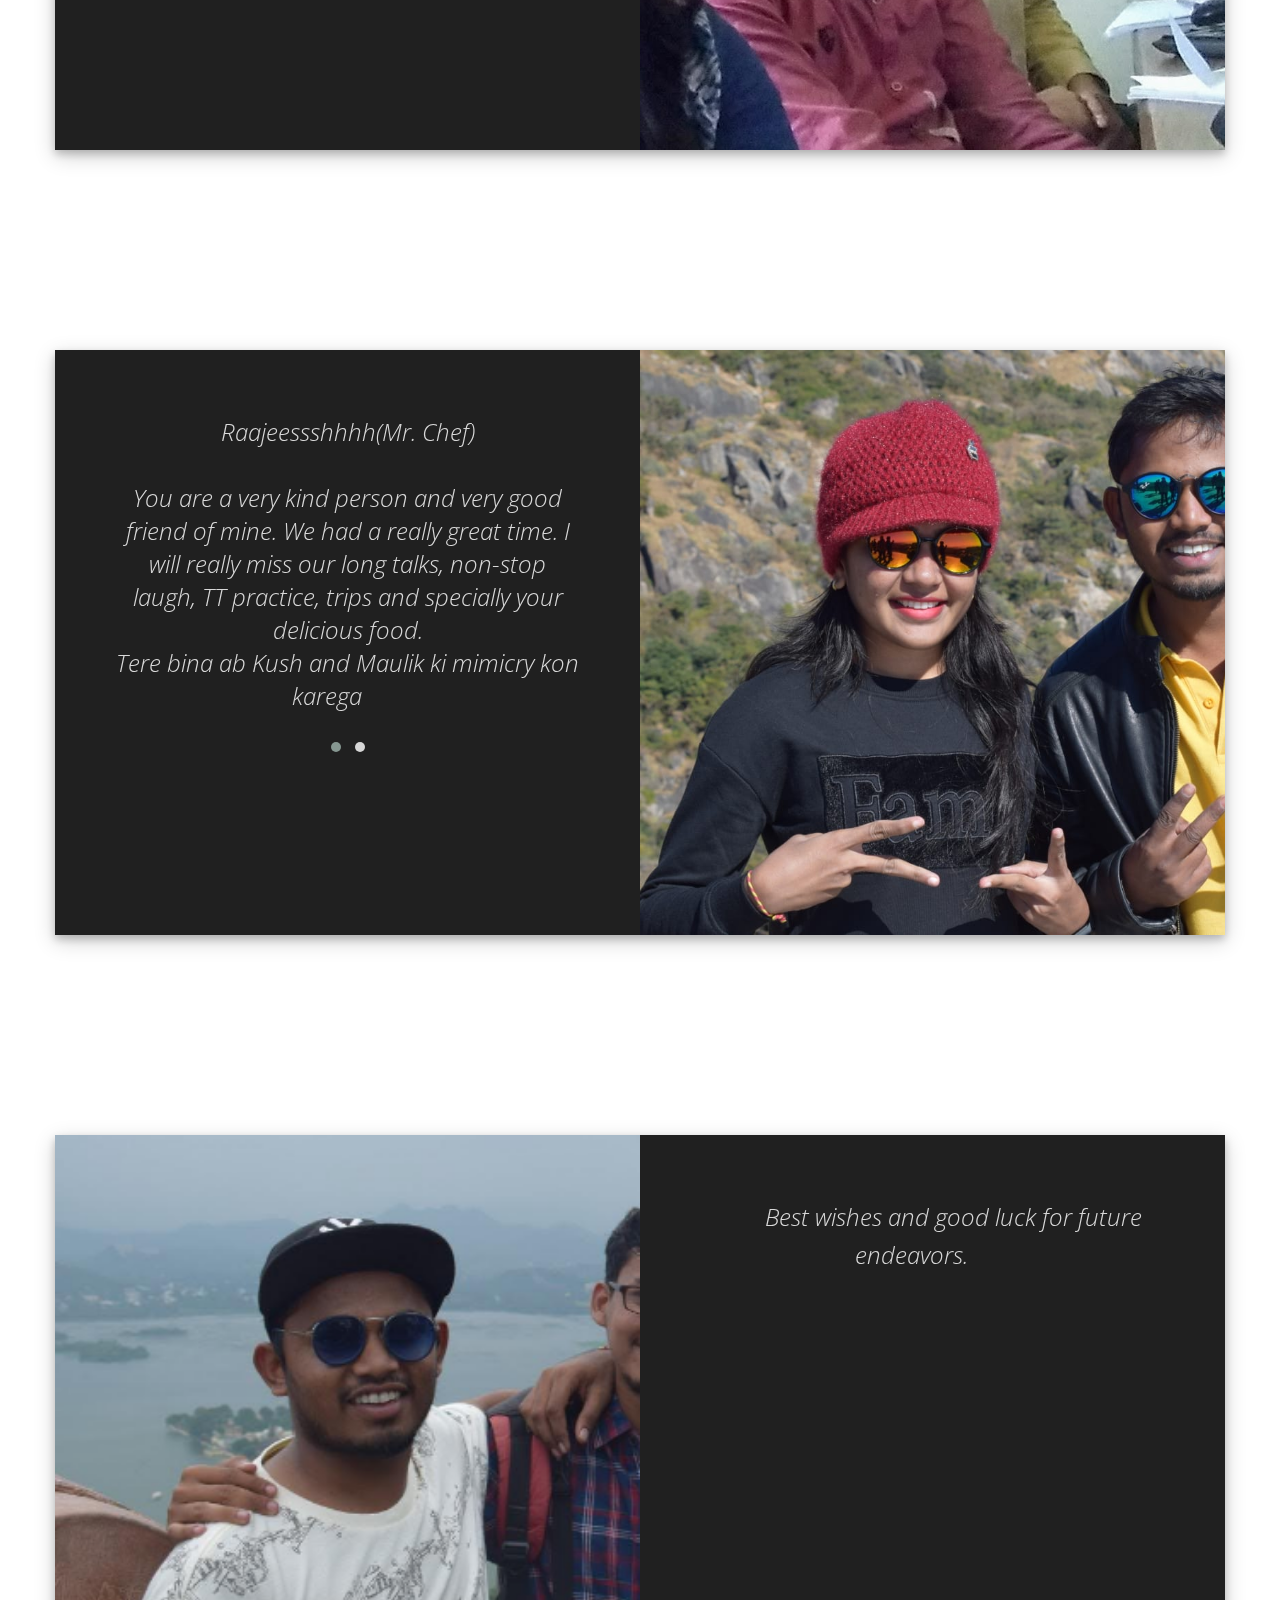
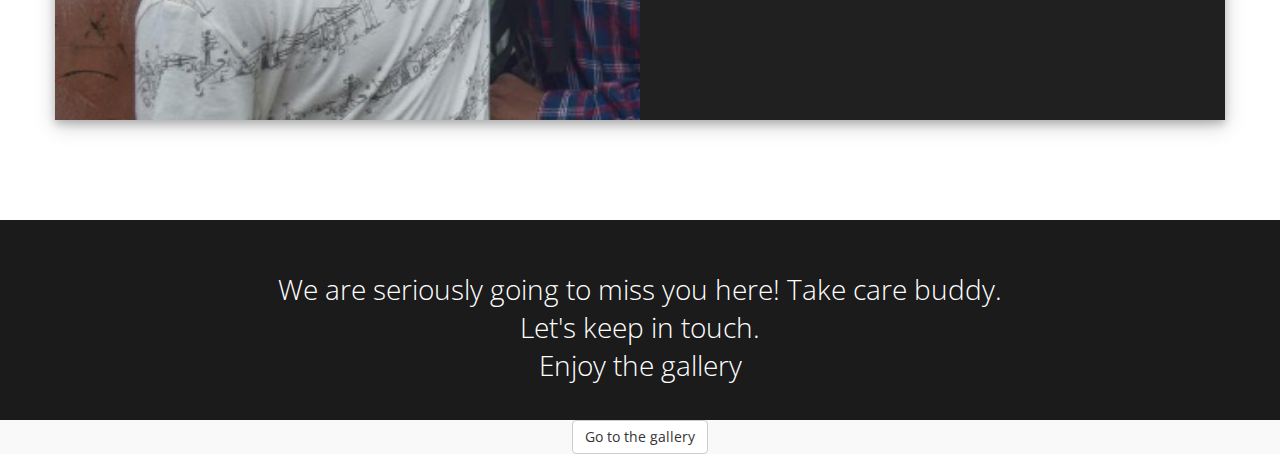
==== commit 471764b6: "added links" ====
--- a/index.html
+++ b/index.html
@@ -49,62 +49,73 @@
                <div class="owl-carousel owl-theme owl-carousel-image">
                     <div class="item">
                          <div class="testimonial-item">
-                              <img style="height:88vh;" src="images/moment-1.jpg" class="img-responsive" alt="Rajesh">
-                         </div>
-                    </div>
-                    <div class="item">
-                         <div class="testimonial-item">
-                              <img style="height:88vh;" src="images/moment-2.jpg" class="img-responsive" alt="Rajesh">
-                         </div>
-                    </div>
-                    <div class="item">
-                         <div class="testimonial-item">
-                              <img style="height:88vh;" src="images/moment-3.jpg" class="img-responsive" alt="Rajesh">
-                         </div>
-                    </div>
-                    <div class="item">
-                         <div class="testimonial-item">
-                              <img style="height:88vh;" src="images/moment-4.jpg" class="img-responsive" alt="Rajesh">
-                         </div>
-                    </div>
-                    <div class="item">
-                         <div class="testimonial-item">
-                              <img style="height:88vh;" src="images/moment-6.jpg" class="img-responsive" alt="Rajesh">
-                         </div>
-                    </div>
-                    <div class="item">
-                         <div class="testimonial-item">
-                              <img style="height:88vh;" src="images/moment-7.jpg" class="img-responsive" alt="Rajesh">
-                         </div>
-                    </div>
-                    <div class="item">
-                         <div class="testimonial-item">
-                              <img style="height:88vh;" src="images/moment-8.jpg" class="img-responsive" alt="Rajesh">
-                         </div>
-                    </div>
-                    <div class="item">
-                         <div class="testimonial-item">
-                              <img style="height:88vh;" src="images/moment-9.jpg" class="img-responsive" alt="Rajesh">
-                         </div>
-                    </div>
-                    <div class="item">
-                         <div class="testimonial-item">
-                              <img style="height:88vh;" src="images/moment-10.jpg" class="img-responsive" alt="Rajesh">
-                         </div>
-                    </div>
-                    <div class="item">
-                         <div class="testimonial-item">
-                              <img style="height:88vh;" src="images/moment-11.jpg" class="img-responsive" alt="Rajesh">
-                         </div>
-                    </div>
-                    <div class="item">
-                         <div class="testimonial-item">
-                              <img style="height:88vh;" src="images/moment-12.jpg" class="img-responsive" alt="Rajesh">
-                         </div>
-                    </div>
-                    <div class="item">
-                         <div class="testimonial-item">
-                              <img style="height:88vh;" src="images/moment-13.jpg" class="img-responsive" alt="Rajesh">
+                              <img style="height:88vh;" src="https://lh3.googleusercontent.com/a1CaPaMoPIinCp_WvDSGXjOMwa6KtejwTRucqo3ifjxW7nQ_sLNp18MlQ5NzZelqTkGDwS8UrffunzmUfCc9AC1kl-Hovf5mrj8iKhYURqoxnGisbTvsluh97SzxjaoPCmYJ4TM28w=w1920-h1080" class="img-responsive" alt="Rajesh">
+                         </div>
+                    </div>
+                    <div class="item">
+                         <div class="testimonial-item">
+                              <img style="height:88vh;" src="https://lh3.googleusercontent.com/_snY2AF--hMFStZ4JxhU8Wkc2Ug7NLJ-WLS6F6W4ol4bCCtJ_YY940VRJor27aA6sxGUsSAIbcbrYy9ia9wk18_tDRsDAzGgPouIBNjHdTUk3sSfm43xspWU7p2uvCCQ6asyly7aEQ=w1920-h1080" class="img-responsive" alt="Rajesh">
+                         </div>
+                    </div>
+                    <div class="item">
+                         <div class="testimonial-item">
+                              <img style="height:88vh;" src="https://lh3.googleusercontent.com/GMUaFfgyNQcdYWDHJvSFx-ZYz3JvPxgYzvgK0u10FskGjdg7o3Btp176V3K5iy_ga0uaPnCrNBD0qJjYnYx0wXwB1MGdPuLMTBxnGD_RkUNq1VECVaoooeA2T45LxabkH3cQNd-gpw=w1920-h1080" class="img-responsive" alt="Rajesh">
+                         </div>
+                    </div>
+                    <div class="item">
+                         <div class="testimonial-item">
+                              <img style="height:88vh;" src="https://lh3.googleusercontent.com/nl5AiByfjZbp6Yh4gvwRdHGaS3V_dSIJ2vGuy4tEM8xWxJhlnC_LqSOTOjWekiESHS-gMj3N4VAI56rugsDu1--POFFGoGumMGcNAtJxxYPuue4DnQl3zBabnn43KKU6zFMAagVddg=w1920-h1080" class="img-responsive" alt="Rajesh">
+                         </div>
+                    </div>
+                    <div class="item">
+                         <div class="testimonial-item">
+                              <img style="height:88vh;" src="https://lh3.googleusercontent.com/L4BSgxTR_8ZfQorzeHGfjRHR6PqpQgfeUTrV--ynlrAmyqfVGuVTs4wAvDRMK_uqk0dBXbMoPeakHfPU2pnDsli9a4HvXRKFKz2jBKe6IJJB6PC2e-gsNEmNAMj-o6kfU99OwNdbYg=w1920-h1080" class="img-responsive" alt="Rajesh">
+                         </div>
+                    </div>
+                    <div class="item">
+                         <div class="testimonial-item">
+                              <img style="height:88vh;" src="https://lh3.googleusercontent.com/rNWZIHbd0YcWuPExy8CFXX1ZkSzJumdgUc2tnlbAXmyr8cPXzCt-3WdK8FXBzJeB7gn-ZT3yq9_L1xhYWuDFgZaw5fTKgefzSs1ZPF8tZ9bN29KJYNDc-Kup5g2DKdG4318r3pILiA=w1920-h1080" class="img-responsive" alt="Rajesh">
+                         </div>
+                    </div>
+                    <div class="item">
+                         <div class="testimonial-item">
+                              <img style="height:88vh;" src="https://lh3.googleusercontent.com/1pw_9GsF0shm-bwuFm80bgOBYG5pA4hjAohMGGldfg1_hG3jGwkvsKpJ53GMoUJ0C8A7MjrVSpy5Z7p3ALn1Eoim52zgtzfi_S_p7DFbcoFMmTnBQD-44fFIMEAuJWQQ64DGPkR8Jw=w1920-h1080" class="img-responsive" alt="Rajesh">
+                         </div>
+                    </div>
+                    <div class="item">
+                         <div class="testimonial-item">
+                              <img style="height:88vh;" src="https://lh3.googleusercontent.com/dvimYUg58D9mbAp8Kv8S-hUYqamHt7G9wNaMWr8sv-9IXs6z7C_W8JJiwemVRbPe-A-hPlXSX8LX-fL6FWWHYgkweNBQTqFqeh_iX5sOBQxafqDpQsnJ6i7j7ndLA9LjkpEZNo95BQ=w1920-h1080" class="img-responsive" alt="Rajesh">
+                         </div>
+                    </div>
+                    <div class="item">
+                         <div class="testimonial-item">
+                              <img style="height:88vh;" src="https://lh3.googleusercontent.com/Hzr0SzLwRUSJUzOTQ0ql9MPnyHnHiswRnBkCKqCtf1834yJoDZBi6Sn_RDxygkvyTkbw7-dIu29tsCN8SRN_xAUJj0_T7rR_31yC9oUl9hP_8rfvcuwTmQu_TdE3HdaSDkQUiPDYfg=w1920-h1080" class="img-responsive" alt="Rajesh">
+                         </div>
+                    </div>
+                    <div class="item">
+                         <div class="testimonial-item">
+                              <img style="height:88vh;" src="https://lh3.googleusercontent.com/OQpwCkJeul00iUupCM1vuDgiGD6NeOl4DzqMNdnDY7-o5KdlGk0Mw9PwIoTW0tL08hw3imAkCH_Ci_cbdIGKk-cmTa_TtLUHb0PSdlpIXY5MIF7Bh_1dS_vVa0j4nEIQWh4ZwK8J1g=w1920-h1080" class="img-responsive" alt="Rajesh">
+                         </div>
+                    </div>
+                    <div class="item">
+                         <div class="testimonial-item">
+                              <img style="height:88vh;" src="https://lh3.googleusercontent.com/hm5I-gQjTDCs6Kp-VOQgFdNGmID-B8kIPhbPU1b-e9ohbbiAp-l6QWwmCzdfM_XmcOKN7o8CxLnBj2YIzzs2X67X05j7hNyE32Yl1G2yoyL33aZSNAKWmstlOntmj81-7cuk9ekKaA=w1920-h1080" class="img-responsive" alt="Rajesh">
+                         </div>
+                    </div>
+                    
+                    <div class="item">
+                         <div class="testimonial-item">
+                              <img style="height:88vh;" src="https://lh3.googleusercontent.com/ghQSNdKv9q1-y-0LzblobXFArSsrpe9bhSvxgiy6pAbFIIIw0CnUDI9ixqh_FPuL5xGhSbPPlOFwC9U2yf31In1tg7Sq0fbxzK4tyS4BmMLkC4ibJBfolcq7I9F7kFrrUgorbzc8wQ=w1920-h1080" class="img-responsive" alt="Rajesh">
+                         </div>
+                    </div>
+                    <div class="item">
+                         <div class="testimonial-item">
+                              <img style="height:88vh;" src="https://lh3.googleusercontent.com/wY8qa8BEMDy9sMQNsn4rkfjVDUCVYcinwR7sz4pEb9icj5Yw5LxqlsgJMOUwfpYtGjwn11g0I62dZkNLe9q0y0eKR9qndYcJNlm95h6FkkqrFJs9spXZ1AJbVSkcvR_SGLwosrx1iQ=w1920-h1080" class="img-responsive" alt="Rajesh">
+                         </div>
+                    </div>
+                    <div class="item">
+                         <div class="testimonial-item">
+                              <img style="height:88vh;" src="https://lh3.googleusercontent.com/UcE8yxhWwArBd3-7nAYQYt_X6OgWxIwKs0gjP7_HewCC3Lqh9bnTFZW7LSK9dtV-Lb-CgZn-Slvf0WAyb_y0vBOMr1JIHWd43YfoED4Q_c3SsUww1SWaive0H_PGafgOPKQK3ebpLw=w1920-h1080" class="img-responsive" alt="Rajesh">
                          </div>
                     </div>
                </div>
@@ -278,7 +289,7 @@
                               </div>
                          </div>
                          <div class="col-md-6 col-sm-12">
-                              <div style="background-image: url('images/rajesh-ashish.jpg')" class="testimonial-image">
+                              <div style="background-image: url('https://lh3.googleusercontent.com/GlbcVH8Eh8cXQyuR1TO5qmfFvJpuq-9SBAMWmVIaeHPy559HsfltXzIqlES-EEmioyJy92bl3tSeKYBHXvYkVCxSPENwQ9IPfRLmC7uXnaZpZAvK43wd2n8BQ7H3re0i6gAGhkoYig=w1920-h1080')" class="testimonial-image">
                               </div>
                          </div>
                     </div>
@@ -313,7 +324,7 @@
                               </div>
                          </div>
                          <div class="col-md-6 col-sm-12">
-                              <div style="background-image: url('images/rajesh-janmejay.jpg')"
+                              <div style="background-image: url('https://lh3.googleusercontent.com/JsV2nKqPM0ZN2pJJaQT_J4f66ge2yjxlIlqB09V1NZz6-rHbt9TLDzhP7oauDI1bDJf_4KlRVuPrNJXE-whTR9ezNyRRPJ2TpHqVVin1JvcWfPELOIJ4Yo3ctJn1nlmgrtgQlWuMlQ=w1920-h1080')"
                                    class="testimonial-image">
                               </div>
                          </div>
@@ -452,7 +463,7 @@
                     <div class="row"
                          style="box-shadow:0 4px 8px 0 rgba(0, 0, 0, 0.2), 0 6px 20px 0 rgba(0, 0, 0, 0.19);">
                          <div class="col-md-6 col-sm-12">
-                              <div style="background-image: url('images/rajesh-prateek.jpg')" class="testimonial-image">
+                              <div style="background-image: url('https://lh3.googleusercontent.com/U_S-V9tWFaJnLt4evzjd0mkfzr5mBV-9N03gdn51-4NNbkHS3Vn3SidExzHu_RhKTaF9e7Z52RgQQLS67vv7ObXWncpwTpzb5AayV-KwaTrnhZXGzinQE__ZnqJpEZ1u7SkMWQffdg=w1920-h1080')" class="testimonial-image">
                               </div>
                          </div>
                          <div class="col-md-6 col-sm-12">
@@ -465,7 +476,7 @@
                                         </div>
                                         <div class="item">
                                              <h3>Hope ki tu jldi se apna restaurant khol and be a successful chef so that we all can eat ur hand made food (bina mirchi wala 😜).. 
-                                                  Will miss ur photography and foods.. Bas isi tarah apni lyf me hamesha aage badhte raho aur khub tarakki kro mere bhai.. 😉</h3>
+                                                  <br><br/>Will miss ur photography and foods.. Bas isi tarah apni lyf me hamesha aage badhte raho aur khub tarakki kro mere bhai.. 😉</h3>
 
                                         </div>
                                    </div>
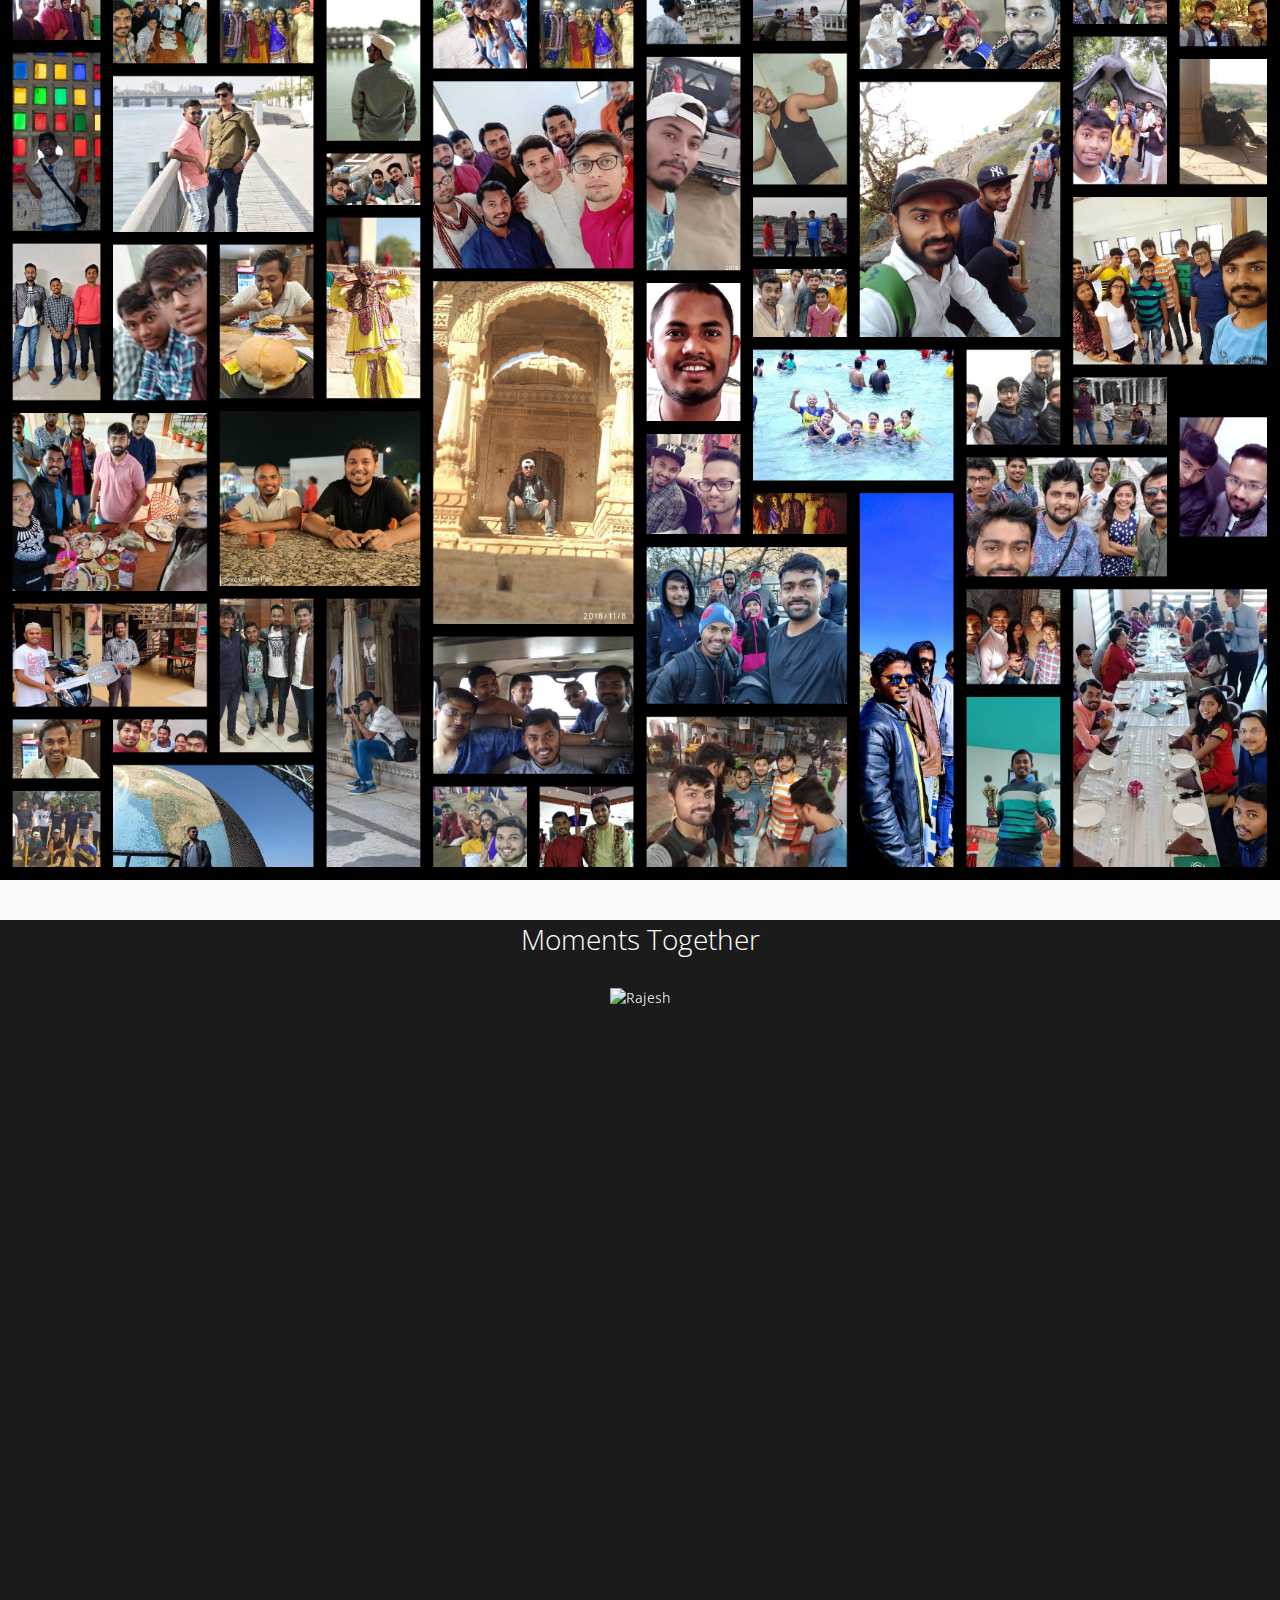
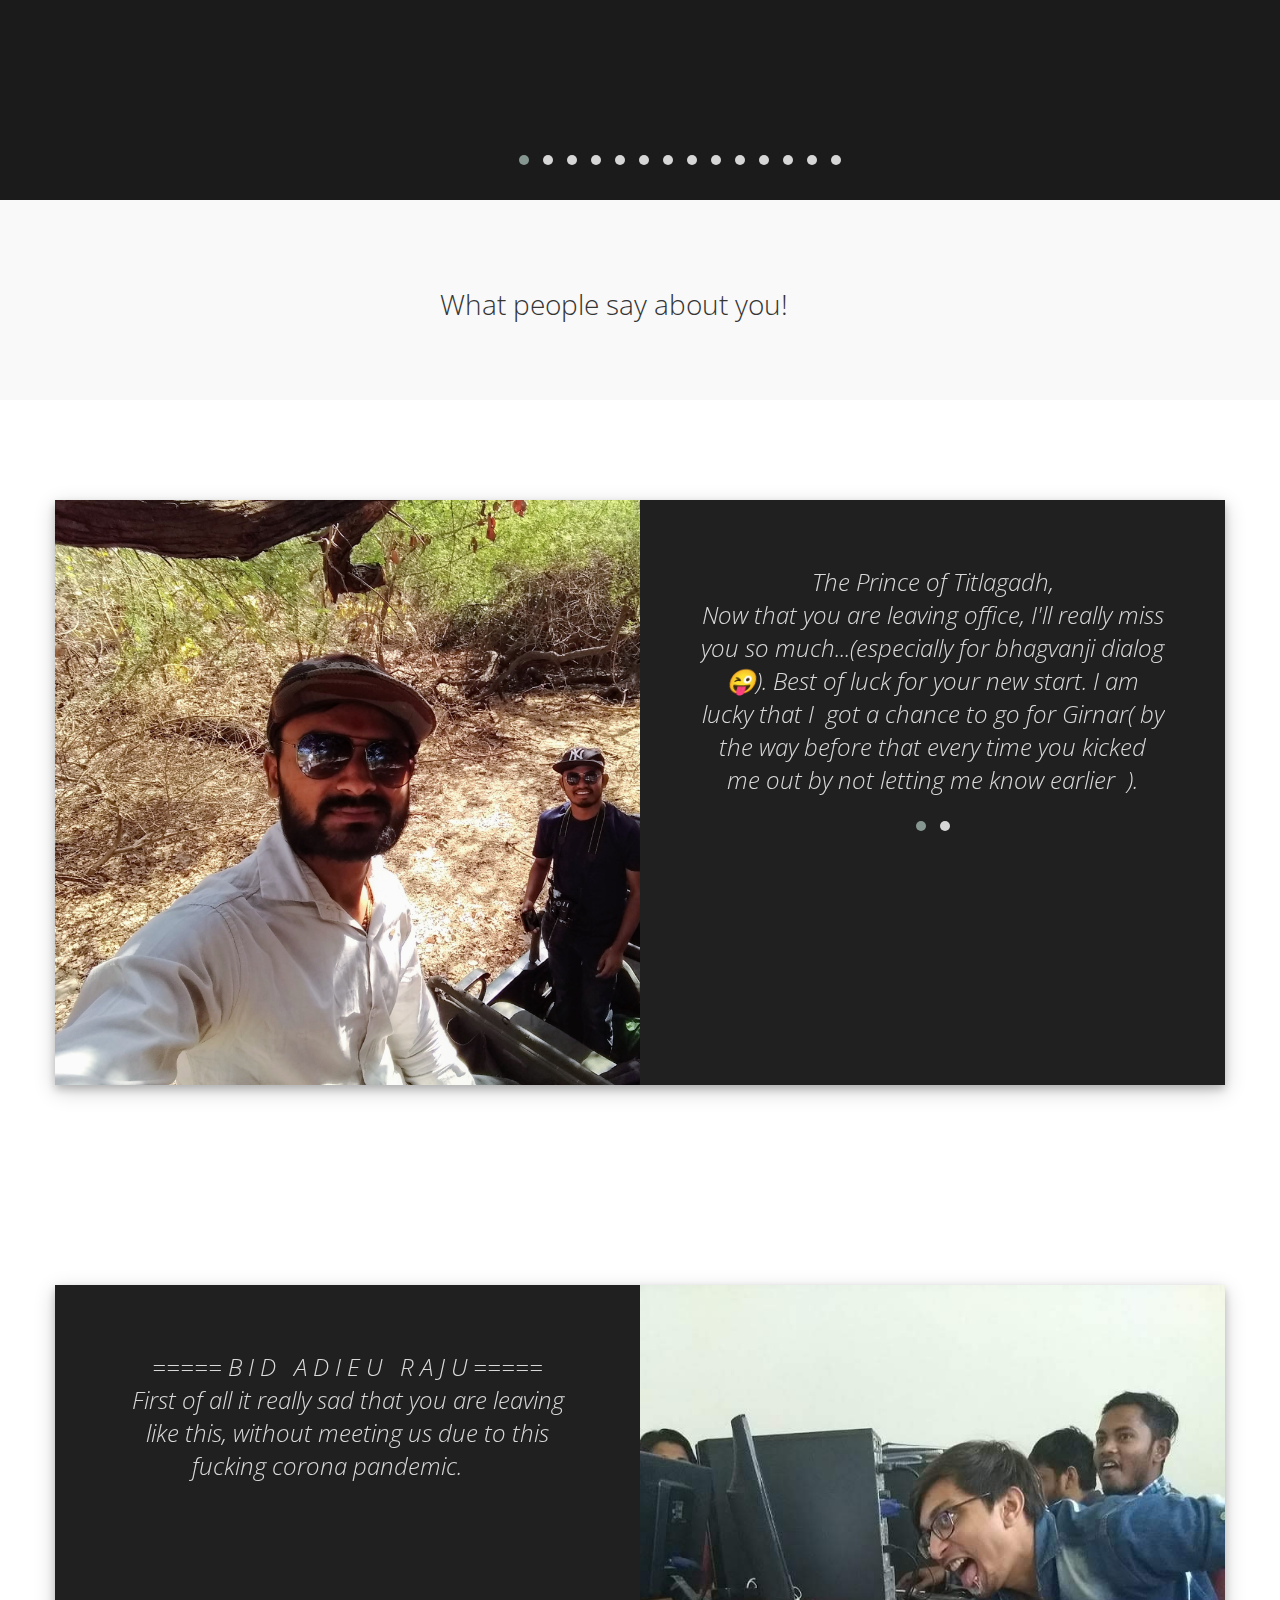
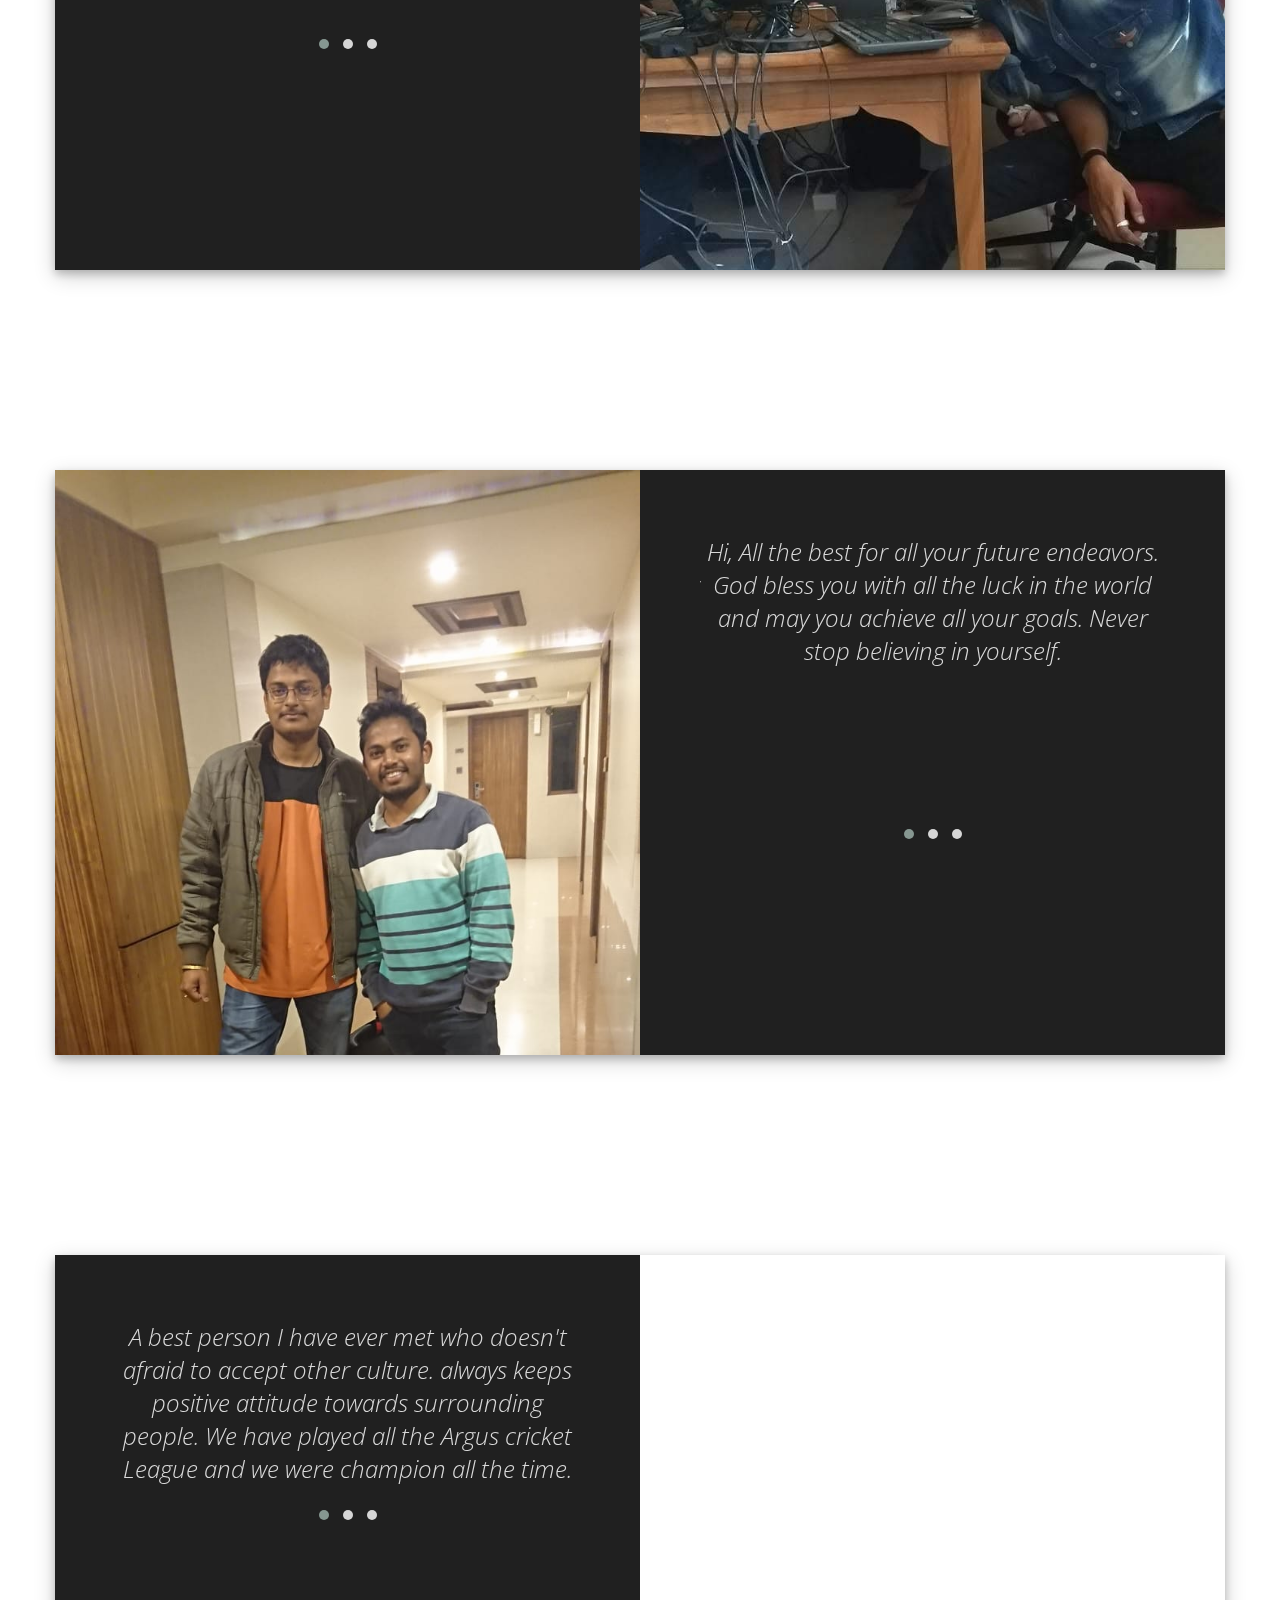
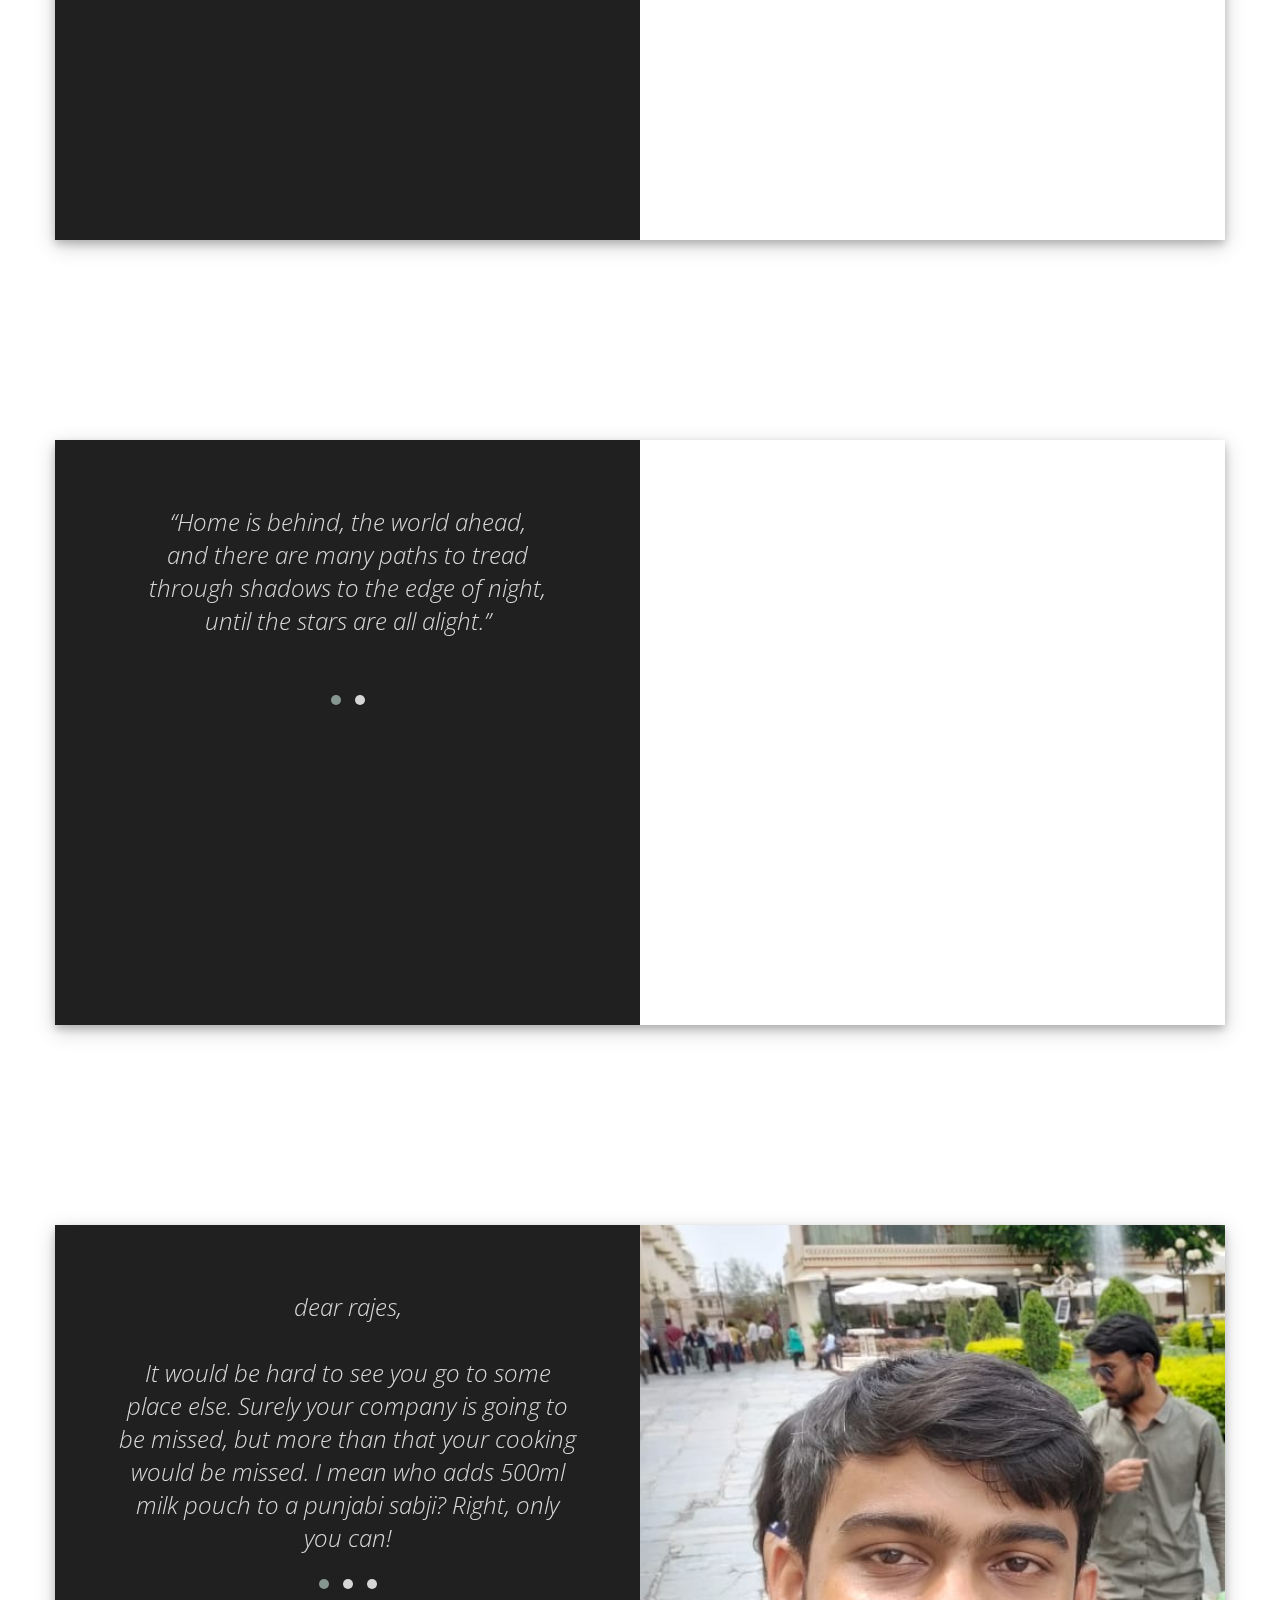
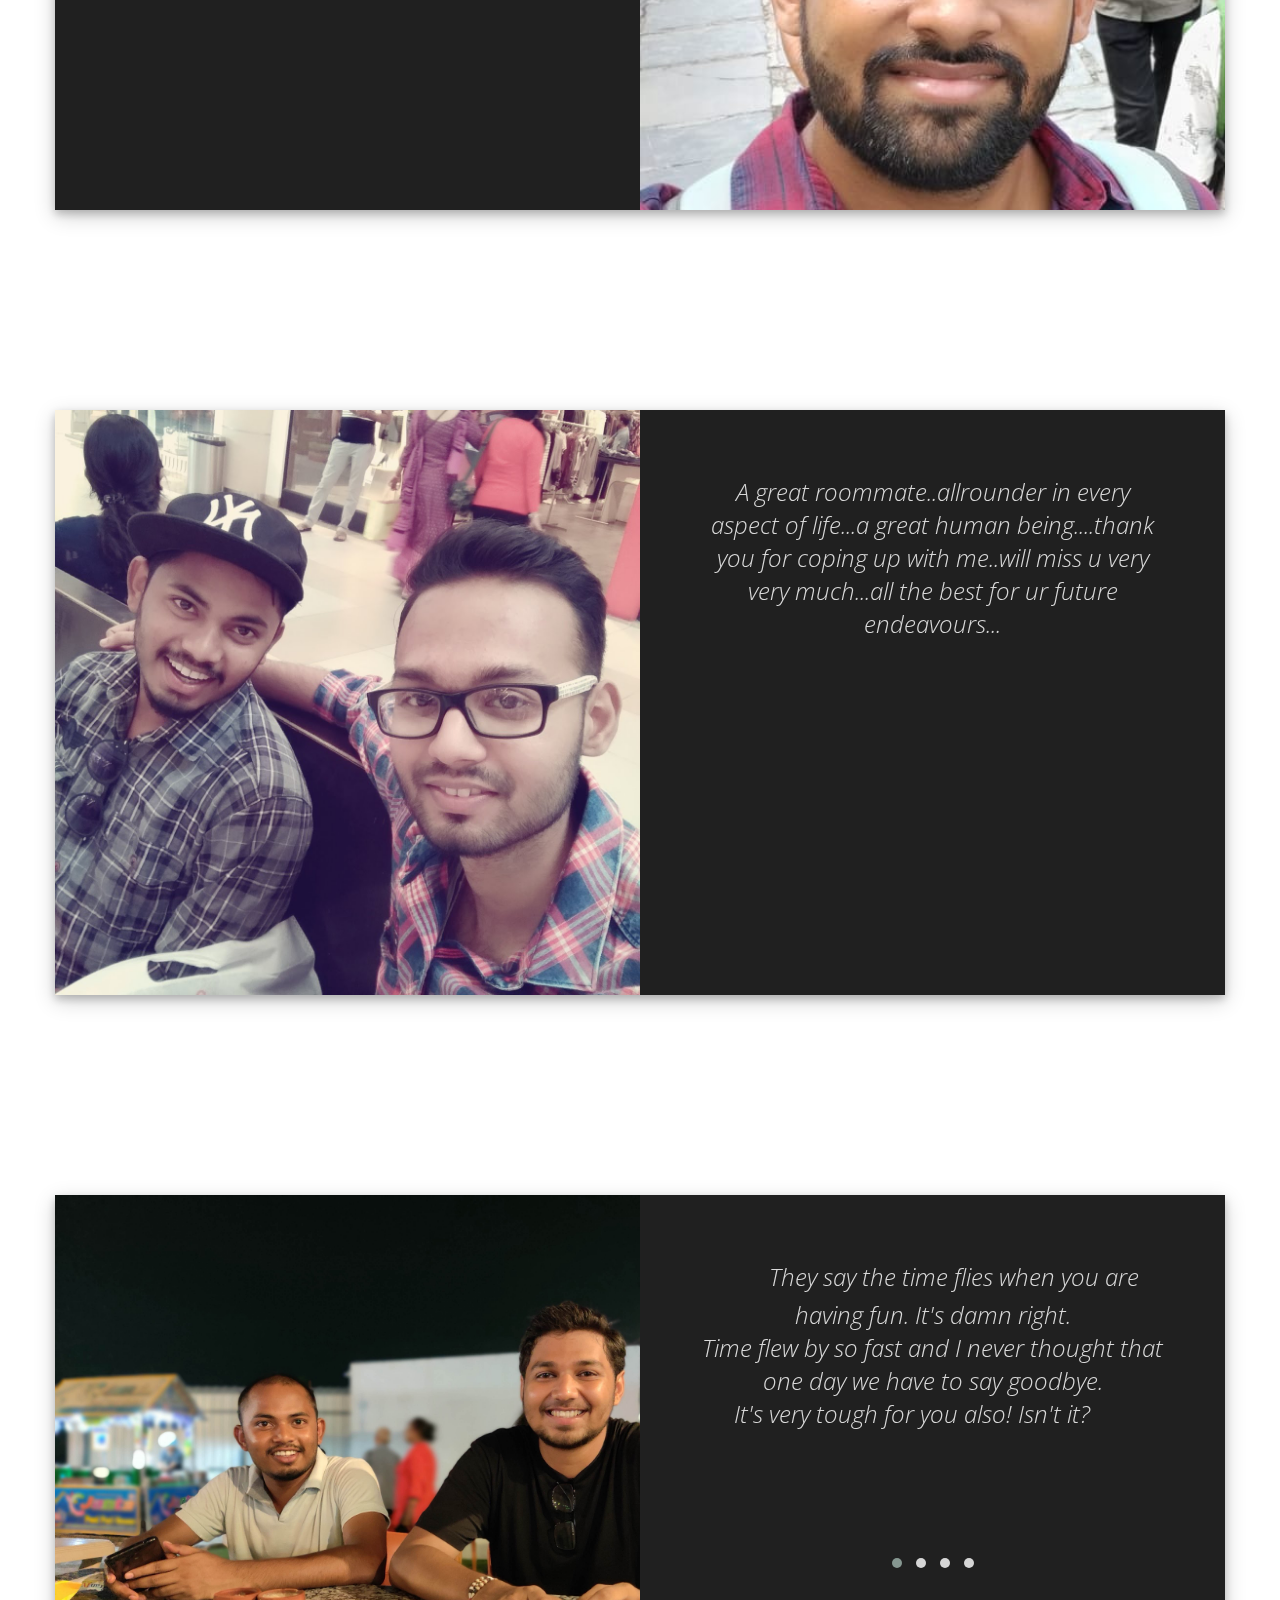
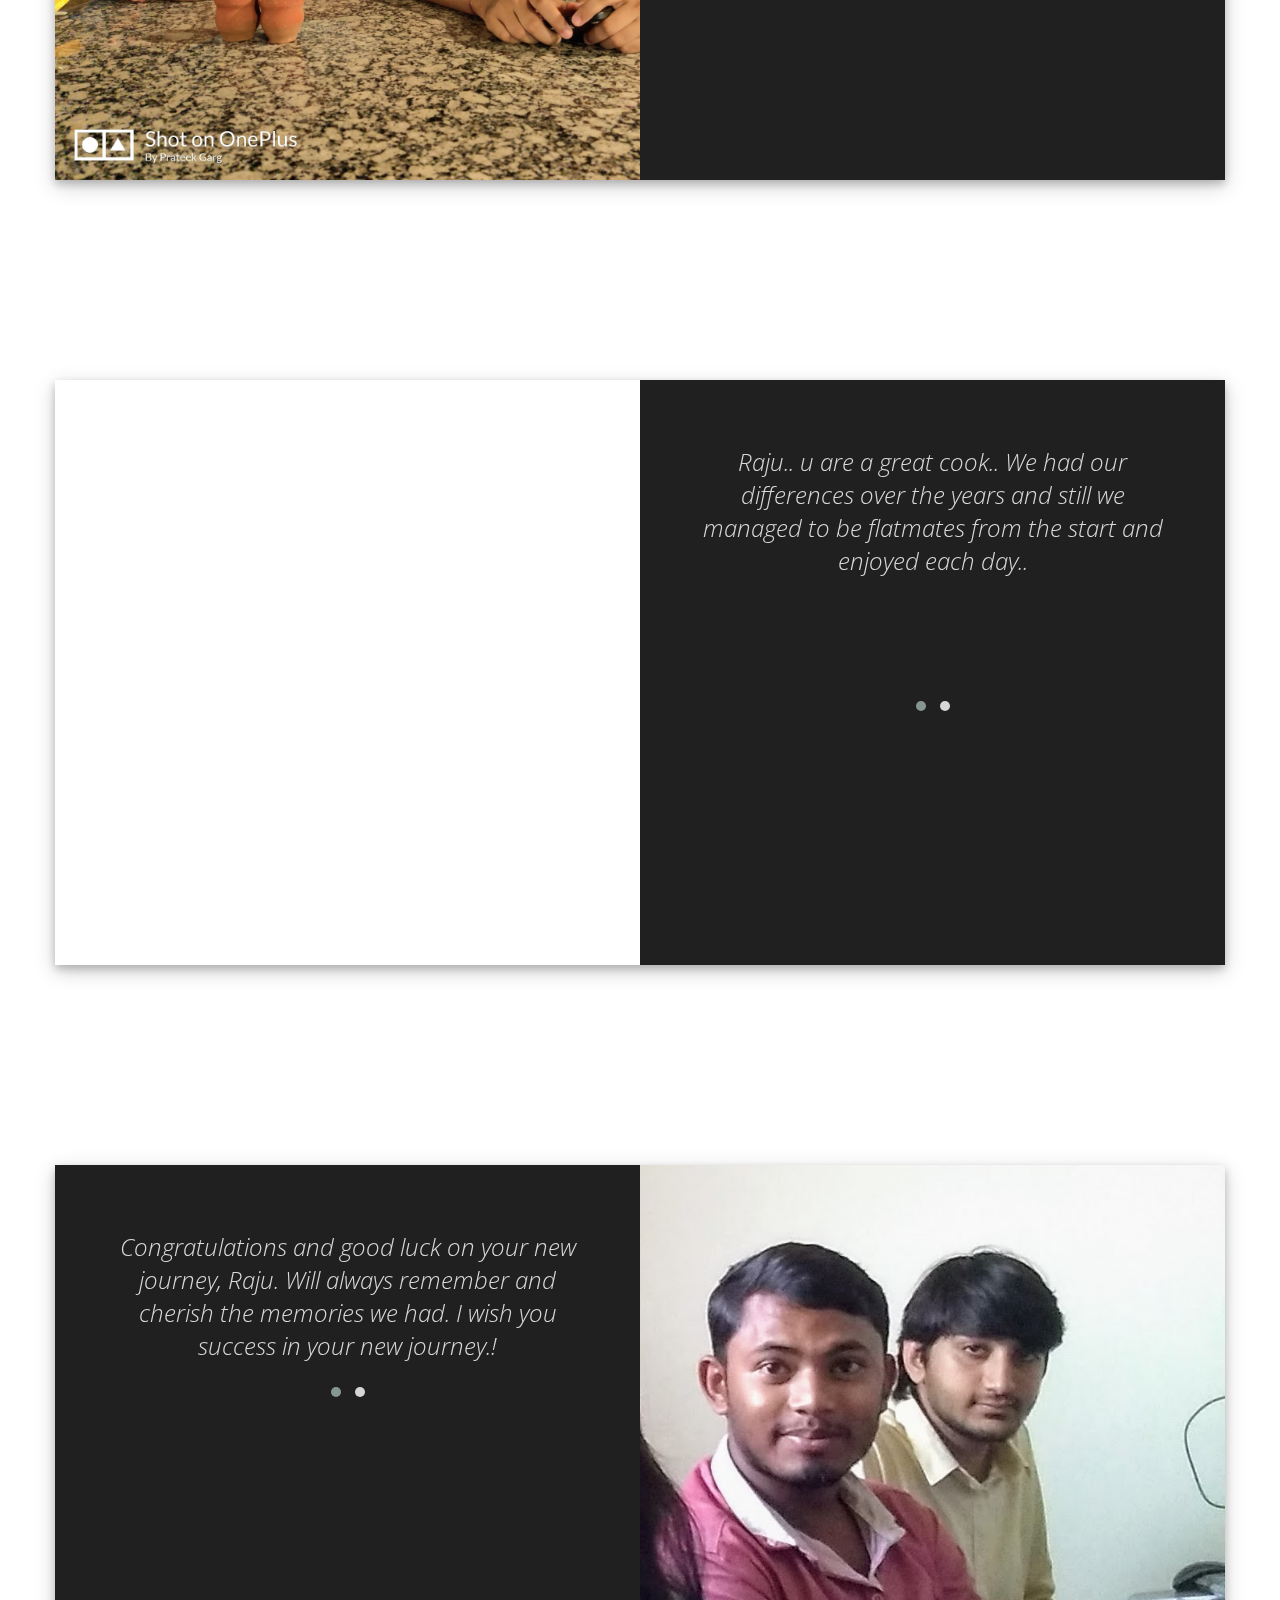
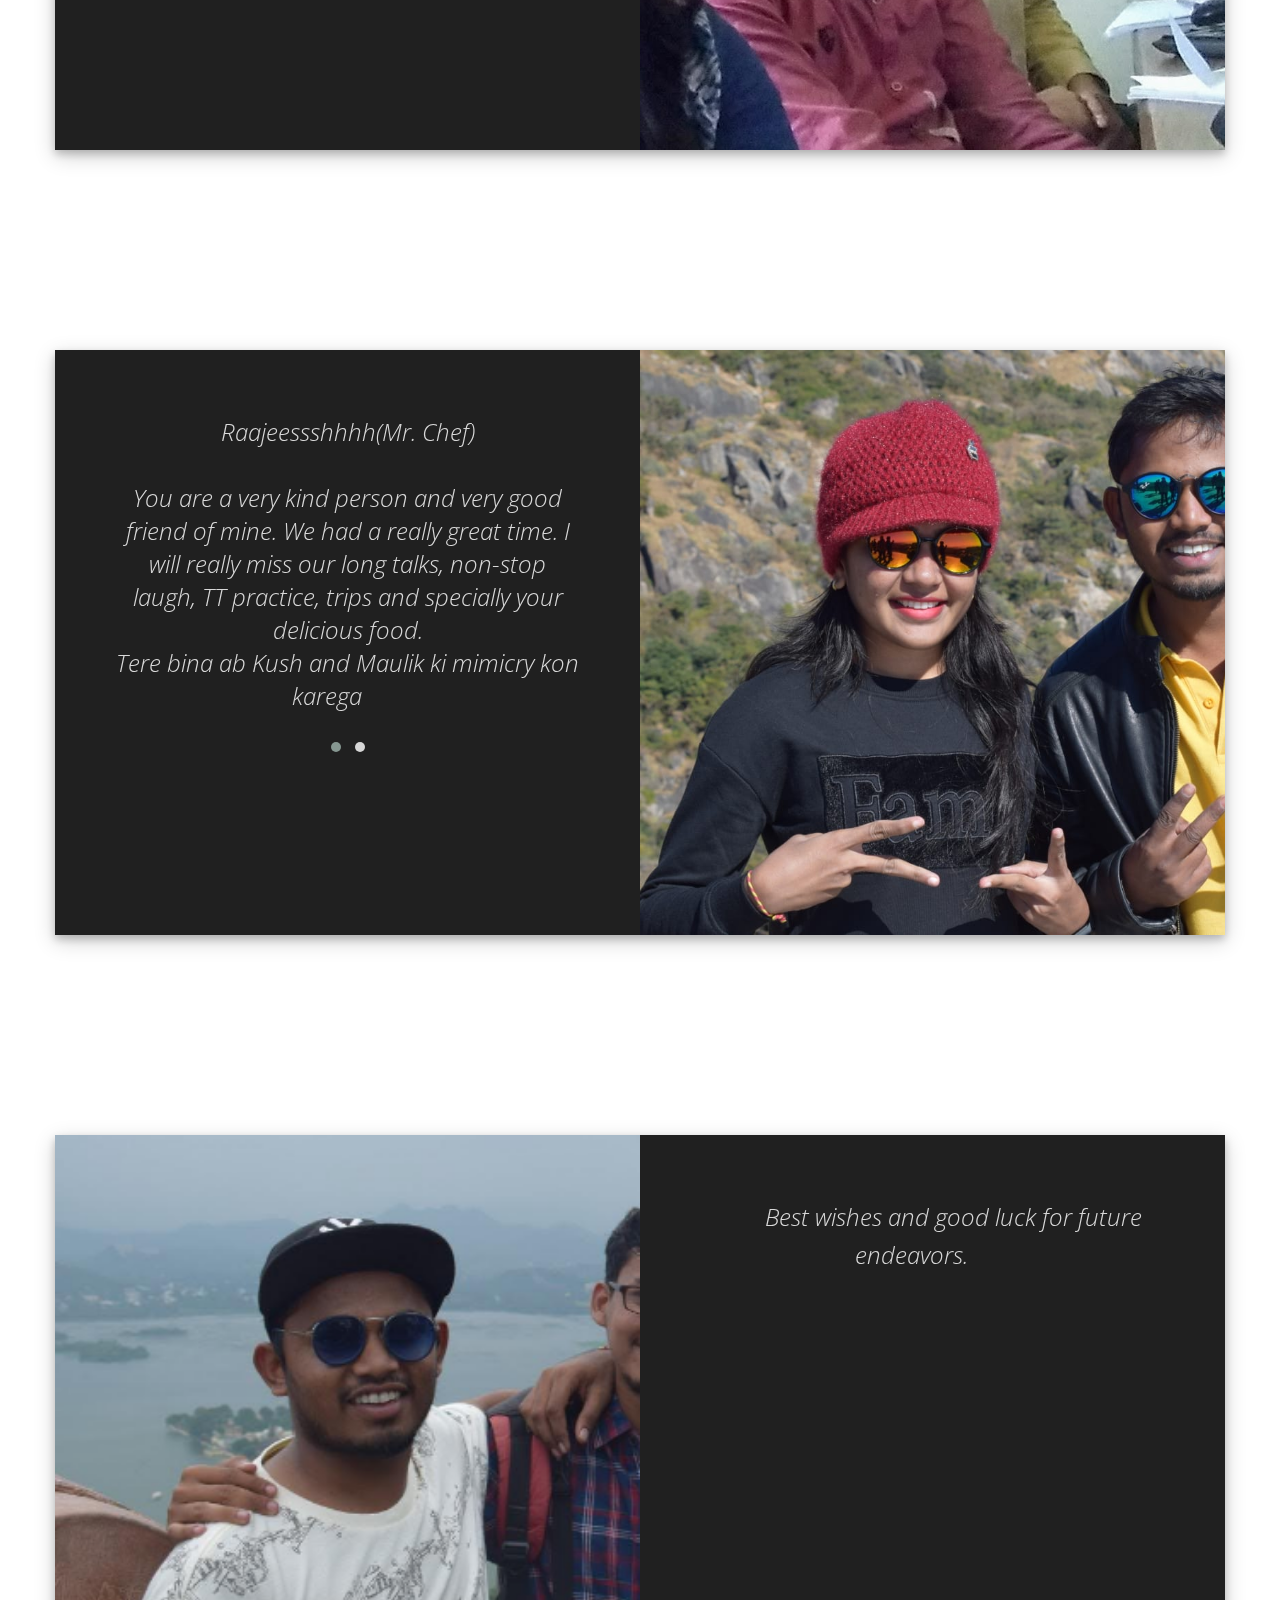
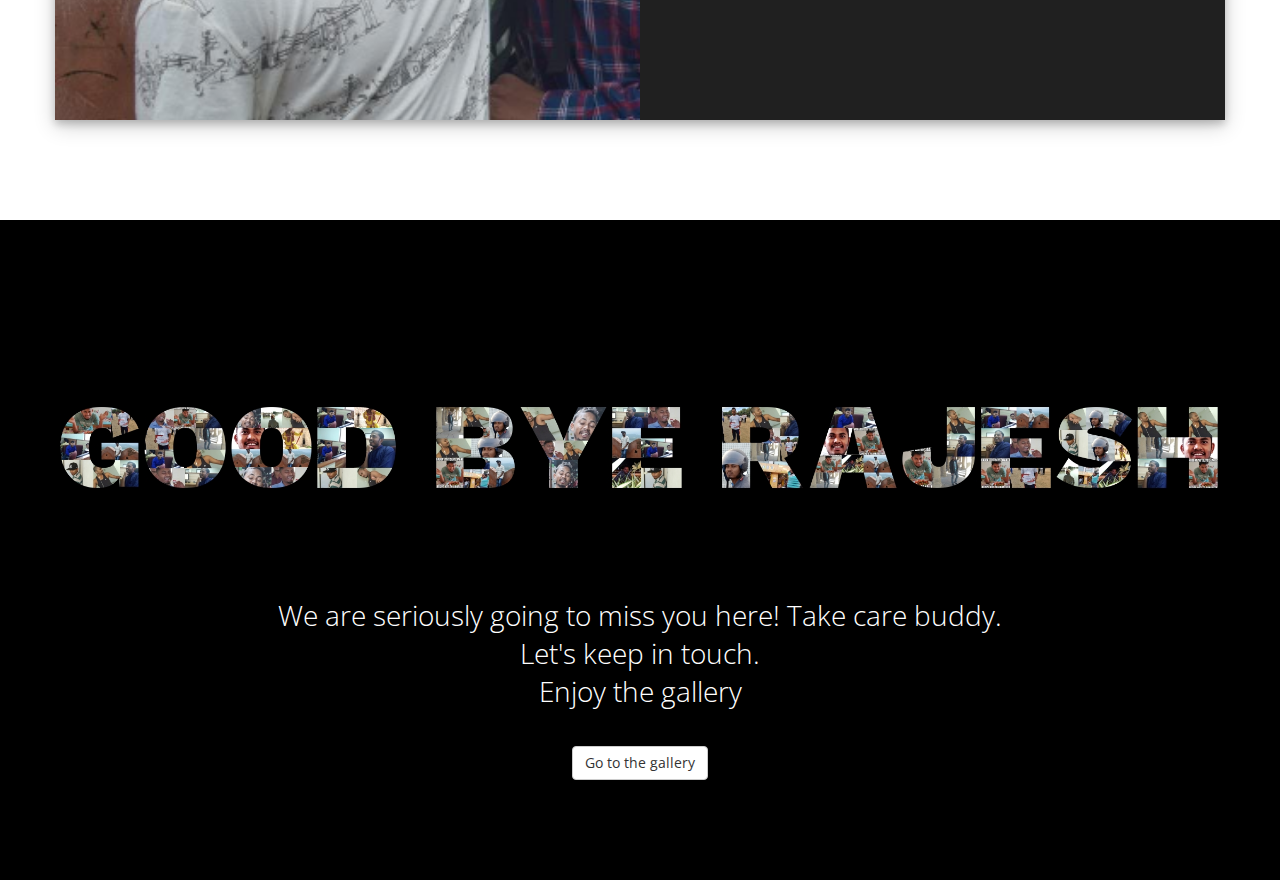
==== commit 2e971a46: "added good-bye image" ====
--- a/index.html
+++ b/index.html
@@ -589,8 +589,10 @@
 
 
           <!-- carousel or all images -->
-          <section class="carousel-sec all-images section" style="background-color: #1b1b1b;">
-               <div class="center-page">
+          <section class="carousel-sec all-images section" style="background-color: black;">
+               <div>
+                    <img style="width: 100%;" src="images/rajesh.jpg" />
+                    <center>
                     <h2 style="color:white"> We are seriously going to miss you here! Take care buddy. <br /> Let's keep
                          in touch.
                          <br />
@@ -598,8 +600,10 @@
                          Enjoy the gallery <i class="em em-hugging_face" aria-role="presentation"
                               aria-label="HUGGING FACE"></i>
                     </h2>
-                    <br />
+                                        <br />
                     <button onclick="goToGallery()" class="btn btn-default"> Go to the gallery </button>
+                    </center>
+
                </div>
           </section>
 
